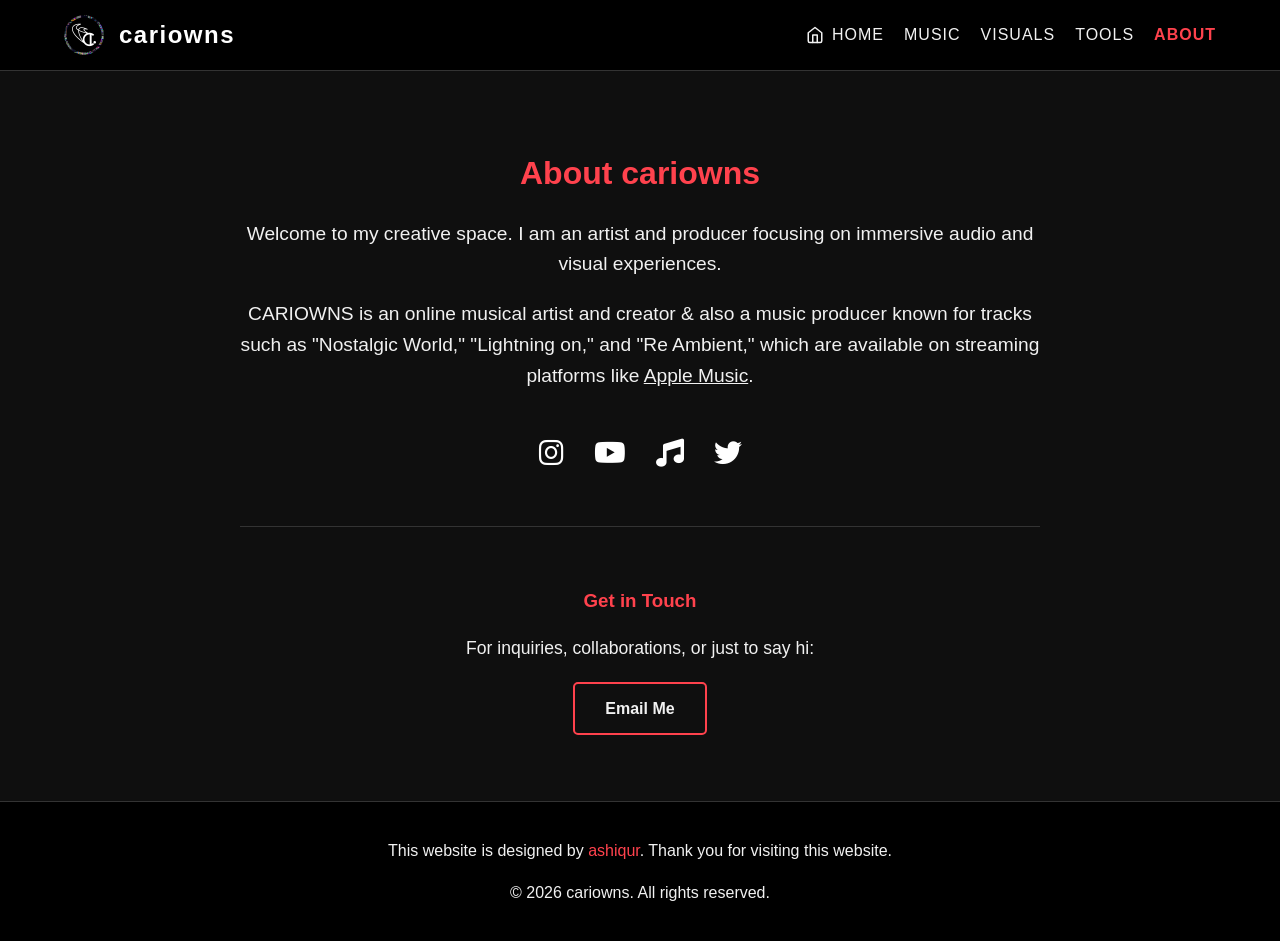
==== ABOUT/index.html @ 5defa125 "Replace logo SVG with new icon in index.html" ====
<!DOCTYPE html>
<html lang="en">
<head>
    <meta charset="UTF-8">
    <meta name="viewport" content="width=device-width, initial-scale=1.0">
    <title>cariowns | About</title>
    <link rel="icon" type="image/jpeg" href="favicon.jpg">
    <link rel="stylesheet" href="../style.css">
    <link rel="icon" type="image/png" href="favicon.png">
    <link rel="stylesheet" href="https://cdnjs.cloudflare.com/ajax/libs/font-awesome/6.0.0/css/all.min.css">
</head>
<body>

    <header>
        <div class="logo">
            <a href="../" style="display: flex; align-items: center; text-decoration: none; gap: 15px;">
                <img src="assets/logo.png" alt="cariowns logo">
                <span style="font-size: 24px; font-weight: bold; letter-spacing: 1.5px; color: #ffffff;">cariowns</span>
            </a>
        </div>
        
        <button class="menu-toggle" aria-label="Toggle menu">&#9776;</button>

        <nav class="nav-links">
            <a href="../">
              <svg width="18" height="18" viewBox="0 0 24 24" fill="none" stroke="currentColor" stroke-width="2" stroke-linecap="round" stroke-linejoin="round"> <path d="M3 9l9-7 9 7v11a2 2 0 0 1-2 2H5a2 2 0 0 1-2-2z"></path> <polyline points="9 22 9 12 15 12 15 22"></polyline> </svg>

                <span class="hide-on-mobile">Home</span>
            </a>
            <a href="../MUSIC/">Music</a>
            <a href="../VISUALS/">Visuals</a>
            <a href="../TOOLS/">Tools</a>
            <a href="./" class="active">About</a> <!-- ACTIVE IS NOW HERE -->
        </nav>
    </header>

   <main>
    <div style="max-width: 800px; margin: 0 auto; text-align: center; color: var(--text-color);">
        <h2 style="font-size: 2rem; margin-bottom: 20px; color: var(--accent-color);">About cariowns</h2>
        
        <!-- Optional: Add a profile picture here later! -->
        <!-- <img src="assets/profile.jpg" style="width: 200px; border-radius: 50%; margin-bottom: 20px;"> -->
        
        <p style="font-size: 1.2rem; line-height: 1.6; margin-bottom: 15px;">
            Welcome to my creative space. I am an artist and producer focusing on immersive audio and visual experiences.
        </p>
        <p style="font-size: 1.2rem; line-height: 1.6;">
            CARIOWNS is an online musical artist and creator & also a music producer known for tracks such as "Nostalgic World," "Lightning on," and "Re Ambient," which are available on streaming platforms like <a href="https://music.apple.com/in/artist/cariowns/1883788852" target="_blank" class="text-link">Apple Music</a>.
        </p>
        <div class="social-icons-container">
            <a href="#" class="social-icon instagram" aria-label="Instagram" title="Instagram">
                <i class="fab fa-instagram"></i>
            </a>
            <a href="#" class="social-icon youtube" aria-label="YouTube" title="YouTube">
                <i class="fab fa-youtube"></i>
            </a>
            <a href="#" class="social-icon music" aria-label="Apple Music" title="Apple Music">
                <i class="fas fa-music"></i>
            </a>
            <a href="#" class="social-icon twitter" aria-label="Twitter" title="Twitter">
                <i class="fab fa-twitter"></i>
            </a>
        </div>
        <!-- Contact Section -->
        <div class="contact-section">
            <h3 style="color: var(--accent-color); margin-bottom: 15px;">Get in Touch</h3>
            <p style="font-size: 1.1rem; margin-bottom: 20px;">For inquiries, collaborations, or just to say hi:</p>
            <a href="mailto:music@cariowns.xyz" class="email-btn">Email Me</a>
        </div>
    </div>
</main>

    <footer>
        <p>This website is designed by <a href="https://instagram.com/ashiqur.sf" target="_blank">ashiqur</a>. Thank you for visiting this website.</p>
        <p>&copy; 2026 cariowns. All rights reserved.</p>
    </footer>

    <script>
        const menuBtn = document.querySelector('.menu-toggle');
        const navLinks = document.querySelector('.nav-links');
        menuBtn.addEventListener('click', () => { navLinks.classList.toggle('active'); });
    </script>
</body>
</html>
---- style.css ----
/* style.css */
:root {
    --bg-color: #0f0f0f;
    --text-color: #f1f1f1;
    --accent-color: #ff424d; /* A vibrant accent for links/buttons */
}

html, body {
    margin: 0;
    padding: 0;
    width: 100%;
    font-family: 'Segoe UI', Tahoma, Geneva, Verdana, sans-serif;
    background-color: var(--bg-color);
    color: var(--text-color);
    line-height: 1.6;
    overflow-x: hidden; /* Prevents horizontal scrolling issues */
    -webkit-tap-highlight-color: transparent;
}

/* Navigation Bar */
header {
    background-color: #000;
    padding: 15px 5%;
    display: flex;
    justify-content: space-between;
    align-items: center;
    border-bottom: 1px solid #333;
    position: relative; /* Required so the mobile menu attaches properly */
}

.logo img {
    height: 40px;
}

/* Desktop Navigation Container */
.nav-links {
    display: flex;
    align-items: center; 
}

/* Desktop Navigation Links */
.nav-links a {
    display: flex; 
    align-items: center;
    gap: 8px;
    color: var(--text-color);
    text-decoration: none;
    margin-left: 20px;
    font-weight: 500;
    text-transform: uppercase; /* THIS MAKES ALL LETTERS CAPITAL */
    letter-spacing: 1px;       /* This adds a tiny bit of space between the letters */
    transition: color 0.3s;
}

.nav-links a:hover {
    color: var(--accent-color);
    font-weight: bold !important;
}
.nav-links a.active {
    color: var(--accent-color) !important;
    font-weight: 700 !important;
}

/* Main Content Area */
main {
    padding: 50px 5%;
    min-height: 70vh;
    text-align: center;
}

.hero-image {
    max-width: 100%;
    height: auto;
    border-radius: 8px;
    margin-bottom: 30px;
}

/* Footer */
footer {
    background-color: #000;
    text-align: center;
    padding: 20px;
    border-top: 1px solid #333;
}

footer a {
    color: var(--accent-color);
    text-decoration: none;
}

/* =========================================
   MOBILE MENU STYLES 
   ========================================= */

/* Hide the hamburger button on desktop screens */
.menu-toggle {
    display: none;
    background: none;
    border: none;
    color: var(--text-color);
    font-size: 28px;
    cursor: pointer;
}

/* When the screen is smaller than 768px (Tablets and Phones) */
@media (max-width: 768px) {
    
    /* Show the hamburger button */
    .menu-toggle {
        display: block;
    }

    /* Redesign the nav into a dropdown menu */
    .nav-links {
        display: none; 
        flex-direction: column; 
        align-items: center; /* <--- THIS IS THE MAGIC LINE FOR MOBILE CENTERING */
        position: absolute; 
        top: 100%; 
        left: 0;
        width: 100%;
        background-color: #000;
        border-bottom: 1px solid #333;
        padding: 20px 0;
        z-index: 100; 
    }

  /* Space out the links and FORCE them to the center on mobile */
    .nav-links a {
        display: flex !important;          /* Keeps icon and text side-by-side */
        align-items: center !important;    /* Forces text to align middle with icon */
        width: 100% !important;
        justify-content: center !important;
        margin: 15px 0 !important;
        padding: 0 !important;
        font-size: 18px;
        text-transform: uppercase !important;
        letter-spacing: 1px !important;
    }

    /* This class is triggered by the JavaScript script */
    .nav-links.active {
        display: flex;
    }
}
/* =========================================
   MUSIC PAGE STYLES 
   ========================================= */
.music-grid {
    display: grid;
    grid-template-columns: repeat(auto-fit, minmax(300px, 1fr));
    gap: 30px;
    margin-top: 40px;
}

.music-card {
    background-color: #1a1a1a;
    padding: 20px;
    border-radius: 12px;
    text-align: left;
    transition: transform 0.3s ease, box-shadow 0.3s ease;
}

.music-card:hover {
    transform: translateY(-5px);
    box-shadow: 0 10px 20px rgba(0,0,0,0.5);
}

.album-art {
    width: 100%;
    height: auto;
    border-radius: 8px;
    margin-bottom: 15px;
    aspect-ratio: 1 / 1;
    object-fit: cover;
}

.music-card h3 {
    margin: 0 0 5px 0;
    color: var(--accent-color);
}

.music-card p {
    margin: 0 0 15px 0;
    font-size: 14px;
    color: #aaa;
}

audio {
    width: 100%;
    outline: none;
}
/* Styling for the clickable track titles */
.music-card h3 a {
    color: inherit; /* Keeps the red color you already set for the h3 */
    text-decoration: none; /* Removes the default blue underline */
    transition: opacity 0.3s ease; /* Smooth transition for the hover effect */
}

/* Adds a nice effect when they hover over the title */
.music-card h3 a:hover {
    opacity: 0.7; /* Makes it slightly transparent to show it's clickable */
    text-decoration: underline; /* Optional: adds a neat underline on hover */
}
/* Smooth transition for the image */
.music-card a .album-art {
    transition: transform 0.3s ease, filter 0.3s ease;
}

/* Zooms in slightly and brightens when hovered */
.music-card a:hover .album-art {
    transform: scale(1.05); /* Makes the image 5% bigger */
    filter: brightness(1.1); /* Makes it slightly brighter */
}

/* =========================================
   VISUALS PAGE STYLES 
   ========================================= */
/* --- THE GALLERY GRID CONTAINER --- */
.gallery-grid {
    display: grid;
    /* MAGIC MATH: This automatically creates columns that are at least 300px wide. 
       If the screen is huge, it makes 3 or 4 columns. 
       If it's a tiny phone, it forces them into 1 column! */
    grid-template-columns: repeat(auto-fit, minmax(250px, 1fr));
    gap: 20px; /* Space between the art pieces */
    gap: 20px;
    margin-top: 40 px;
}

/* --- THE GALLERY IMAGES --- */
.gallery-item {
    position: relative;
    overflow: hidden;
    border-radius: 12px;
    aspect-ratio:1/1;
}

.gallery-item img {
    width: 100%;
    height: 100%;
    object-fit: cover;
    transition: transform 0.5s ease; /* Optional: sets up a hover effect */
}

/* Optional: Make the art pop up slightly when you hover over it! */
.gallery-item:hover img {
    transform: scale(1.1);
}

/* The dark bar that slides up with the title */
.gallery-overlay {
    position: absolute;
    bottom: 0;
    left: 0;
    width: 100%;
    background: rgba(0, 0, 0, 0.8);
    color: #fff;
    padding: 15px;
    text-align: center;
    font-weight: bold;
    transform: translateY(100%); /* Hides it below the image */
    transition: transform 0.3s ease;
    box-sizing: border-box;
}

/* Slides the dark bar up when you hover */
.gallery-item:hover .gallery-overlay {
    transform: translateY(0);
}
/* Styling for text links inside paragraphs */
.text-link {
    color: var(--text-color); /* Keeps it white to match the paragraph */
    text-decoration: underline; /* Adds the underline */
}

.text-link:hover {
    font-weight: bold; /* Makes it bold on hover */
    color: var(--accent-color); /* Optional: turns it red on hover for extra flair! Remove this line if you want it to stay white */
}
/* About Page Contact Section */
.contact-section {
    margin-top: 50px;
    padding-top: 40px;
    border-top: 1px solid #333; /* Adds a subtle dark grey line above the section */
}

.email-btn {
    display: inline-block;
    padding: 12px 30px;
    border: 2px solid var(--accent-color);
    color: var(--text-color);
    text-decoration: none;
    font-weight: bold;
    border-radius: 5px; /* Slightly rounded corners */
    transition: all 0.3s ease;
}

/* Fills the button with your red accent color when hovered */
.email-btn:hover {
    background-color: var(--accent-color);
    color: #ffffff; /* Ensures the text stays white */
}
/* --- HOME PAGE BUTTONS --- */
.home-buttons {
    display: flex;
    justify-content: center; /* Centers the buttons */
    gap: 20px; /* Space between the two buttons */
    margin-top: 30px; /* Space between the GIF and the buttons */
}

/* Base style for both buttons */
.home-buttons .btn {
    padding: 12px 35px;
    font-weight: bold;
    text-transform: uppercase;
    letter-spacing: 1px;
    text-decoration: none;
    border-radius: 5px;
    transition: all 0.3s ease;
}

/* Green Linktree Button */
.linktree-btn {
    background-color: #39E09B; /* A nice Linktree-style vibrant green */
    color: #000000; /* Dark text reads best on the green */
    border: 2px solid #39E09B;
}

.linktree-btn:hover {
    background-color: transparent;
    color: #39E09B; /* Turns text green when hovered */
}

/* About Button (Matches your red accent!) */
.about-btn {
    background-color: transparent;
    color: var(--text-color);
    border: 2px solid var(--accent-color);
}

.about-btn:hover {
    background-color: var(--accent-color);
    color: #ffffff; /* Fills with red when hovered */
}
/* --- GAMES CONTAINER & WRAPPER --- */
.games-container {
    margin-top: 60px;
    padding-top: 40px;
    border-top: 1px solid #333;
}

.games-main-title {
    text-align: center;
    color: var(--text-color);
    margin-bottom: 40px; 
}

.all-games-wrapper {
    display: flex;
    flex-wrap: wrap; 
    justify-content: center;
    gap: 50px;
}

.game-box {
    display: flex;
    flex-direction: column;
    align-items: center;
    width: 100%;
    max-width: 300px; /* Keeps the games neat and compact */
}

/* --- FIGHTER GAME STYLES --- */
.health-bars {
    width: 100%;
    display: flex;
    flex-direction: column;
    gap: 15px;
    margin-bottom: 20px;
}

.hp-box {
    display: flex;
    flex-direction: column;
    align-items: flex-start;
    width: 100%;
    font-weight: bold;
}

.hp-bar-bg {
    width: 100%;
    height: 20px;
    background-color: #1a1a1a;
    border-radius: 10px;
    overflow: hidden;
    border: 1px solid #333;
    margin-top: 5px;
}

.hp-fill {
    height: 100%;
    width: 100%;
    transition: width 0.3s ease, background-color 0.3s ease;
}

.player-hp { background-color: var(--accent-color); }
.boss-hp { background-color: #39E09B; }

.fighter-controls {
    display: flex;
    gap: 10px;
    justify-content: center;
    width: 100%;
}

.action-btn {
    padding: 10px 20px;
    background-color: #1a1a1a;
    border: 2px solid #555;
    color: var(--text-color);
    cursor: pointer;
}

.action-btn:hover {
    background-color: #333;
}

#btn-attack:hover { border-color: var(--accent-color); color: var(--accent-color); }
#btn-heal:hover { border-color: #39E09B; color: #39E09B; }
/* --- TIC-TAC-TOE STYLES --- */
.tic-tac-toe-board {
    display: grid;
    grid-template-columns: repeat(3, 80px);
    gap: 5px;
    margin-bottom: 20px;
}

.cell {
    width: 80px;
    height: 80px;
    background-color: #1a1a1a;
    border-radius: 8px;
    display: flex;
    justify-content: center;
    align-items: center;
    font-size: 3rem;
    font-weight: bold;
    cursor: pointer;
    transition: background-color 0.3s ease;
}

.cell:hover {
    background-color: #2a2a2a;
}

.cell.x { color: var(--accent-color); }
.cell.o { color: #39E09B; }

/* Styling for the Tic-Tac-Toe Reset Button */
#reset-game {
    background-color: transparent;
    color: var(--text-color);
    border: 2px solid #555;
    padding: 10px 20px;
    cursor: pointer;
    border-radius: 5px;
    font-weight: bold;
    text-transform: uppercase;
    transition: all 0.3s ease;
}

#reset-game:hover {
    background-color: #555;
    color: #ffffff;
}
/* --- BATTLE SCREEN FOR BOTH GAMES --- */
.battle-screen {
    width: 100%;
    height: 90px; /* INCREASED vertical size! */
    background-color: #0a0a0a; 
    border: 2px solid #333; 
    border-radius: 5px;
    display: flex;
    justify-content: center;
    align-items: center;
    margin-bottom: 10px; /* Adjusted so dropdown fits nicely */
    padding: 10px;
    text-align: center;
    box-sizing: border-box; /* Locks the height perfectly static */
}

#fighter-status {
    margin: 0;
    font-family: monospace; /* Gives it a cool retro gaming text vibe! */
    font-size: 1.1rem;
    font-weight: bold;
}
/* Styling for the Boss Fight Play Again Button */
#reset-fighter {
    background-color: transparent;
    color: var(--text-color);
    border: 2px solid #555;
    padding: 10px 20px;
    cursor: pointer;
    border-radius: 5px;
    font-weight: bold;
    text-transform: uppercase;
    transition: all 0.3s ease;
    margin-top: 10px;
}

#reset-fighter:hover {
    background-color: #555;
    color: #ffffff;
}
/* Makes the oldest Tic-Tac-Toe piece fade out so you know it's going to disappear */
.cell.fading {
    opacity: 0.3;
    transform: scale(0.85); /* Shrinks it slightly */
    transition: all 0.3s ease;
}
/* --- TURN SELECTOR DROPDOWN --- */
.turn-dropdown {
    background-color: #1a1a1a;
    color: #ffffff;
    border: 2px solid #555;
    padding: 5px 10px;
    border-radius: 5px;
    cursor: pointer;
    font-weight: bold;
    transition: border-color 0.3s ease;
}

.turn-dropdown:hover, .turn-dropdown:focus {
    border-color: var(--accent-color);
    outline: none;
}
/* --- NEW BULLET ANIMATION SCREEN --- */
.bullet-screen {
    width: 100%;
    /* ⬇️ THIS HEIGHT PUSHES THE HEALTH BARS DOWN! Adjust this number if it doesn't align perfectly ⬇️ */
    height: 185px; 
    background-color: #050505; /* Extra dark background for the "firing range" */
    border: 2px solid #333;
    border-radius: 5px;
    margin-bottom: 20px;
    position: relative;
    overflow: hidden; /* Hides the bullets when they hit the edges */
    box-sizing: border-box;
}

/* Base style for all bullets */
.pixel-bullet {
    position: absolute;
    width: 20px;
    height: 4px;
    border-radius: 2px;
    opacity: 0; /* Hidden until animated */
}

/* Player Bullet (Hidden by default, waiting to be fired) */
.player-bullet {
    background-color: #ff4c4c;
    box-shadow: 0 0 8px #ff4c4c;
    top: 40%;
    /* Notice we removed the infinite animation here! */
}

/* Boss Bullet 1 (Hidden by default) */
.boss-bullet {
    background-color: #39E09B;
    box-shadow: 0 0 8px #39E09B;
    top: 20%;
}

/* Boss Bullet 2 (Hidden by default) */
.boss-bullet-2 {
    background-color: #39E09B;
    box-shadow: 0 0 8px #39E09B;
    top: 70%;
}

/* --- THE NEW TRIGGER CLASSES --- */
/* JavaScript will add these classes ONLY when an attack happens */
.player-bullet.firing {
    animation: shootRight 0.4s linear; /* Much faster bullet! */
}

.boss-bullet.firing {
    animation: shootLeft 0.4s linear;
}

.boss-bullet-2.firing {
    animation: shootLeft 0.4s linear;
    animation-delay: 0.1s; /* Slight delay so it looks like a double-shot */
}

/* Animation Keyframes: Left to Right */
@keyframes shootRight {
    0% { left: -20px; opacity: 1; }
    90% { opacity: 1; }
    100% { left: 100%; opacity: 0; }
}

/* Animation Keyframes: Right to Left */
@keyframes shootLeft {
    0% { right: -20px; opacity: 1; }
    90% { opacity: 1; }
    100% { right: 100%; opacity: 0; }
}
/* --- DIVIDER LINE --- */
.section-divider {
    border: 0;
    height: 2px;
    background-color: #333;
    margin: 40px auto;
    width: 80%; /* Keeps it centered nicely */
}

/* --- PIANO CONTAINER --- */
.piano-container {
    width: 100%;
    max-width: 600px;
    margin: 0 auto;
    text-align: center;
    background-color: #111;
    padding: 30px;
    margin-bottom: 50px;
}

/* --- PIANO KEYS --- */
.piano {
    display: inline-flex; /* Shrinks the box to perfectly hug the keys */
    max-width: 100%; /* Stops the box from growing wider than the screen */
    overflow-x: auto; /* Allows smooth left/right swiping on mobile! */
    margin: 0 auto; /* Keeps it dead-center on desktop, even zoomed in */
    padding-bottom: 15px; /* Room for the mobile scrollbar */
}

.key {
    border: 1px solid #000;
    border-radius: 0 0 5px 5px;
    cursor: pointer;
    display: flex;
    align-items: flex-end;
    justify-content: center;
    padding-bottom: 15px;
    font-weight: bold;
    font-family: monospace;
    font-size: 1.2rem;
    user-select: none; /* Prevents text highlighting when clicking fast */
    transition: background-color 0.1s ease;
}

/* White Keys */
.key.white {
    min-width: 60px !important; /* MAGIC FIX: Absolutely forbids squishing */
    width: 60px !important;
    flex-shrink: 0 !important;
    height: 200px;
    background-color: #ffffff;
    color: #555;
    z-index: 1;
}

.key.white:active, .key.white.active {
    background-color: #d4d4d4;
}

/* Black Keys */
.key.black {
    min-width: 40px !important; /* MAGIC FIX: Absolutely forbids squishing */
    width: 40px !important;
    flex-shrink: 0 !important;
    height: 120px;
    background-color: #1a1a1a;
    color: #888;
    z-index: 2;
    margin-left: -20px !important; /* Locks them exactly between the white keys */
    margin-right: -20px !important;
    border: 1px solid #000;
}

.key.black:active, .key.black.active {
    background-color: #333;
}
/* --- 1. PITCH CONTAINER (Forces 1 Line) --- */
.pitch-box {
    display: flex;
    justify-content: center;
    align-items: center;
    flex-wrap: nowrap; /* FORCES them to stay on one single horizontal line */
    gap: 8px; /* Space between buttons */
    margin-bottom: 20px;
    width: 100%;
}

/* --- 2. PITCH DISPLAY (Stops buttons from moving!) --- */
#pitch-display {
    display: inline-block;
    width: 120px; 
    text-align: center;
    color: #fff;
    font-family: 'Segoe UI', Roboto, Helvetica, Arial, sans-serif;
    -webkit-font-smoothing: antialiased;
    -moz-osx-font-smoothing: grayscale;
    font-weight: bold;
    font-size: 0.9rem;
    flex-shrink: 0; 
}

/* --- 3. PITCH BUTTONS --- */
#pitch-down, #pitch-up {
    background-color: #111;
    color: #ffffff;
    border: 2px solid #444;
    border-radius: 0px;
    font-family: 'Segoe UI', Roboto, Helvetica, Arial, sans-serif;
    -webkit-font-smoothing: antialiased;
    -moz-osx-font-smoothing: grayscale;
    font-size: 0.8rem; 
    padding: 8px 12px;
    cursor: pointer;
    white-space: nowrap; 
    transition: background-color 0.1s ease;
}

#pitch-down:hover, #pitch-up:hover {
    background-color: #222;
    border-color: #666;
}

#pitch-down:active, #pitch-up:active {
    background-color: #000;
    border-color: #333;
}
/* --- MOBILE RESPONSIVE PIANO FIX --- */
@media (max-width: 500px) {
    .piano-container {
        padding: 20px 5px; /* Reduces the bulky padding on phone screens */
    }
    
    .key.white {
        width: 12.5%; /* 100% divided by 8 keys = perfect fit! */
        font-size: 0.9rem; /* Slightly smaller text for keys */
    }
    
    .key.black {
        width: 8%; /* Shrink black keys proportionally */
        margin-left: -4%; /* Adjust negative margin to keep them centered */
        margin-right: -4%;
    }
}
/* --- GALLERY DATE STYLING --- */
.upload-date {
    font-family: monospace;
    font-size: 0.7rem;
    color: #00a8ff; /* Using a blue tint to match your glitch theme */
    margin-top: 8px;
    text-shadow: 1px 1px 0px #ff0000; /* Subtle glitch shadow */
    
    /* Hidden state */
    opacity: 0;
    transform: translateY(5px);
    transition: all 0.3s ease-in-out;
}

/* --- SHOW DATE ON HOVER --- */
.gallery-item:hover .upload-date {
    opacity: 1;
    transform: translateY(0);
}
/* --- HIDE HOME TEXT ON MOBILE --- */
@media (max-width: 768px) {
    .hide-on-mobile {
        display: none !important; 
    }
    
    /* Make the home icon slightly bigger to fill the space */
    .nav-links a svg {
        width: 24px !important;
        height: 24px !important;
        margin: 0; 
    }
}
/* =========================================
  NEWWWWWWWWWWWWWWWWWWWWWXXXXXXXXXXX
   ========================================= */

/* Container for the buttons */
.tool-tabs {
    display: flex;
    justify-content: center;
    gap: 20px;
    margin-top: 40px;
}

/* How the buttons look normally */
.tab-btn {
    background-color: transparent;
    color: #ffffff;
    border: 2px solid #333; 
    padding: 10px 40px;
    font-size: 16px;
    font-family: inherit;
    cursor: pointer;
    border-radius: 30px; 
    transition: all 0.3s ease;
}

/* The Hover Effect */
.tab-btn:hover {
    border-color: #ff424d;
    color: #ff424d;
}

/* The Active Button (The screen you are currently on) */
.tab-btn.active {
    background-color: #ff424d;
    border-color: #ff424d;
    color: #ffffff;
}

/* A smooth fade-in animation for the screens */
.tool-section {
    animation: fadeIn 0.4s ease-in-out;
}

@keyframes fadeIn {
    from { opacity: 0; transform: translateY(10px); }
    to { opacity: 1; transform: translateY(0); }
}
/* --- Audio Converter UI --- */
.upload-area {
    border: 2px dashed #444;
    border-radius: 15px;
    padding: 60px 20px;
    text-align: center;
    background-color: #1a1a1a;
    cursor: pointer;
    transition: all 0.3s ease;
    margin-bottom: 30px;
}
.upload-area:hover {
    border-color: #ff424d;
    background-color: #222;
}
.upload-area h3 { margin-top: 15px; font-size: 18px; }
.upload-area p { color: #888; margin-top: 5px; }

.audio-settings-group {
    background-color: #1a1a1a;
    border-radius: 10px;
    padding: 20px;
    margin-bottom: 20px;
}
.format-badge {
    display: block;
    font-size: 12px;
    font-weight: bold;
    margin-bottom: 10px;
    color: #ff424d;
}
.format-grid {
    display: grid;
    grid-template-columns: repeat(auto-fit, minmax(80px, 1fr));
    gap: 10px;
}
.audio-btn {
    background-color: #2a2a2a;
    color: #fff;
    border: none;
    padding: 12px;
    border-radius: 8px;
    cursor: pointer;
    font-family: inherit;
    font-weight: 500;
    transition: all 0.2s ease;
}
.audio-btn:hover { background-color: #3a3a3a; }
.audio-btn.active {
    background-color: #ff424d;
    color: white;
}

.advanced-toggle {
    display: flex;              
    justify-content: center;    
    align-items: center;        
    gap: 6px;                   
    color: #aaa;
    cursor: pointer;
    margin: 20px 0;
    font-size: 14px;
    transition: color 0.3s;
    user-select: none;          
    -webkit-user-select: none;  
}

.advanced-toggle:hover { 
    color: #fff; 
}

/* --- Coded CSS Triangle --- */
.arrow-icon {
    display: inline-block;
    width: 0; 
    height: 0; 
    /* These borders draw the actual triangle */
    border-left: 5px solid transparent;
    border-right: 5px solid transparent;
    border-top: 6px solid currentColor; 
    
    transition: transform 0.3s ease; /* Smooth flip animation */
    margin-top: 2px; /* Tiny optical adjustment for perfect center */
}

/* This class flips the triangle upside down */
.arrow-icon.open {
    transform: rotate(180deg); 
}
.advanced-panel {
    display: none; /* Hidden by default */
    background-color: #1a1a1a;
    border-radius: 10px;
    padding: 20px;
    margin-bottom: 30px;
}
.adv-section { margin-bottom: 25px; }

/* Custom Slider */
.audio-slider {
    width: 100%;
    accent-color: #ff424d; /* Makes the slider red to match theme */
    cursor: pointer;
}

.convert-btn {
    width: 100%;
    background-color: #ff424d;
    color: white;
    font-size: 18px;
    font-weight: bold;
    border: none;
    padding: 18px;
    border-radius: 10px;
    cursor: pointer;
    transition: all 0.3s ease;
}
.convert-btn:hover {
    background-color: #ff2a38;
    transform: translateY(-2px);
}
/* --- UI State Machine --- */
.ui-state {
    display: none; /* Hide all states by default */
}
.ui-state.active-state {
    display: block; /* Only show the active one */
    animation: fadeIn 0.3s ease;
}

/* Progress Bars & Boxes */
.progress-box, .waveform-box, .success-box {
    background-color: #1a1a1a;
    border: 1px solid #333;
    border-radius: 10px;
    padding: 40px 20px;
    text-align: center;
}
.waveform-box, .success-box { padding: 20px; text-align: left; }

.progress-bar-bg {
    width: 80%;
    max-width: 400px;
    height: 8px;
    background-color: #333;
    border-radius: 4px;
    margin: 0 auto;
    overflow: hidden;
}
.progress-bar-fill {
    height: 100%;
    width: 0%;
    background-color: #ff424d;
    border-radius: 4px;
    transition: width 0.1s linear;
}

/* Waveform Play Button */
/* Waveform Play Button */
.play-btn {
    background-color: transparent; /* Removes the solid red circle */
    color: #ff424d; /* Makes the play icon itself red */
    border: none;
    font-size: 28px; /* Makes the icon larger since the circle is gone */
    cursor: pointer;
    padding: 5px;
    display: inline-flex;
    align-items: center;
    justify-content: center;
    transition: transform 0.2s ease, color 0.2s ease;
}

.play-btn:hover { 
    background-color: transparent;
    color: #fff; /* Turns the icon white when hovered */
    transform: scale(1.15); /* Adds a subtle "pop" animation on hover */
}

/* Success Checkmark */
.success-icon {
    width: 50px;
    height: 50px;
    background-color: rgba(255, 66, 77, 0.1);
    color: #ff424d;
    border: 2px solid #ff424d;
    border-radius: 50%;
    display: flex;
    align-items: center;
    justify-content: center;
    font-size: 24px;
    margin: 0 auto 10px auto;
}
/* Container for the icons */
.social-icons-container {
  display: flex;
  justify-content: center;
  align-items: center;
  gap: 30px;         
  margin-top: 40px;  
  margin-bottom: 40px; 
}

/* Base styling for the icons */
.social-icon {
  color: #ffffff;    
  font-size: 28px;   
  text-decoration: none;
  display: inline-block;
  transition: transform 0.3s cubic-bezier(0.175, 0.885, 0.32, 1.275), 
              text-shadow 0.3s ease, 
              color 0.3s ease;
}

/* Hover effect */
.social-icon:hover {
  transform: translateY(-6px) scale(1.15);
}

.social-icon.instagram:hover {
  color: #E1306C;
  text-shadow: 0 4px 12px rgba(225, 48, 108, 0.5);
}

.social-icon.youtube:hover {
  color: #FF0000;
  text-shadow: 0 4px 12px rgba(255, 0, 0, 0.5);
}

.social-icon.music:hover {
  color: #ff3b3b; 
  text-shadow: 0 4px 12px rgba(255, 59, 59, 0.5);
}

.social-icon.twitter:hover {
  color: #1DA1F2;
  text-shadow: 0 4px 12px rgba(29, 161, 242, 0.5);
}
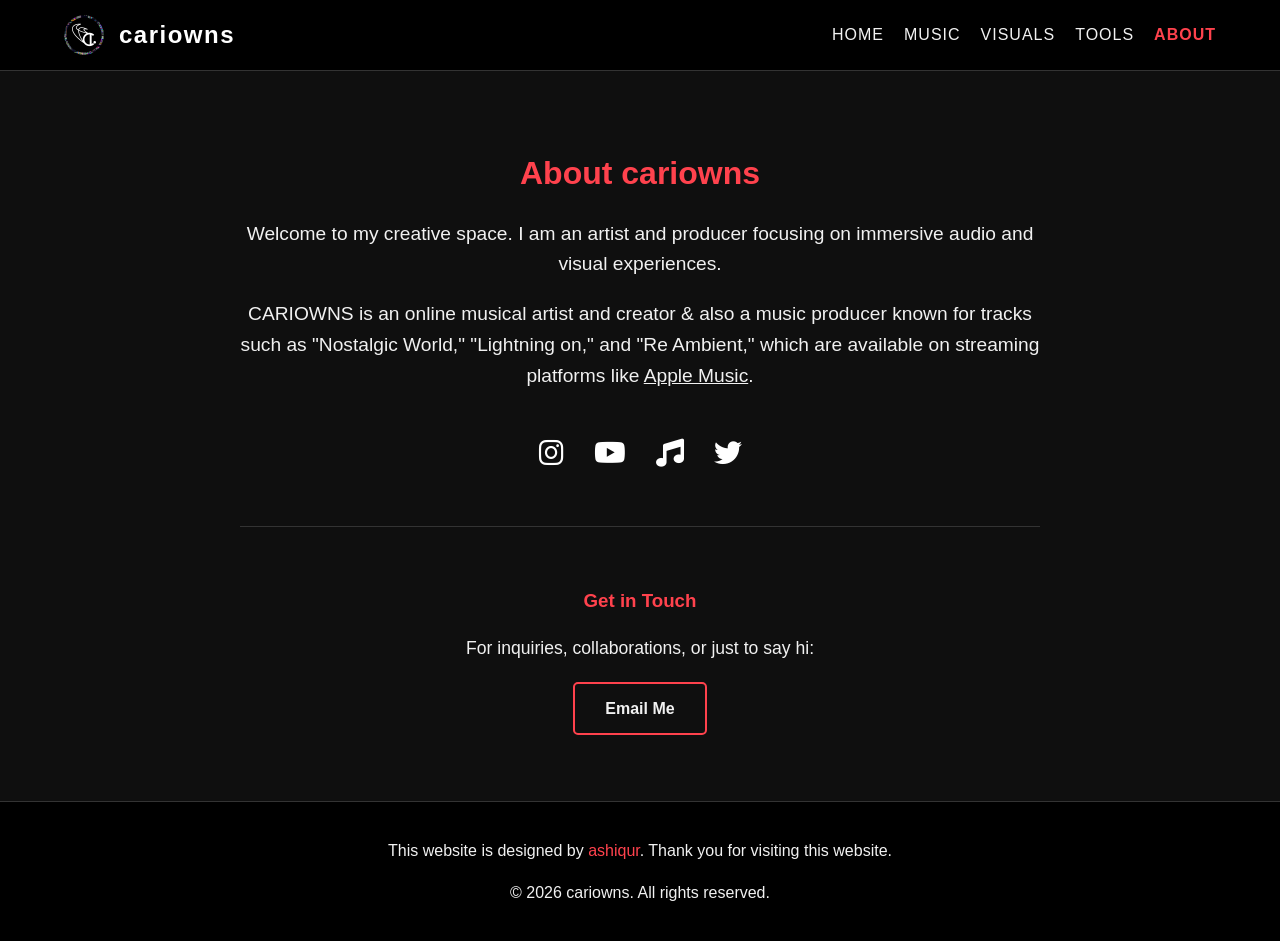
==== commit 9562a77c: "Add SVG logo to navigation menu" ====
--- a/ABOUT/index.html
+++ b/ABOUT/index.html
@@ -23,7 +23,10 @@
 
         <nav class="nav-links">
             <a href="../">
-              <svg width="18" height="18" viewBox="0 0 24 24" fill="none" stroke="currentColor" stroke-width="2" stroke-linecap="round" stroke-linejoin="round"> <path d="M3 9l9-7 9 7v11a2 2 0 0 1-2 2H5a2 2 0 0 1-2-2z"></path> <polyline points="9 22 9 12 15 12 15 22"></polyline> </svg>
+<svg viewBox="0 0 2160 2160" xmlns="http://www.w3.org/2000/svg">
+  <!-- The white logo path is preserved. The black background rectangle has been removed to ensure transparency. -->
+  <path fill="white" fill-rule="evenodd" d=" M1651 1404 L1634 1408 L1625 1413 L1616 1419 L1604 1430 L1600 1436 L1594 1448 L1592 1454 L1591 1458 L1590 1464 L1590 1480 L1591 1487 L1592 1491 L1593 1492 L1594 1497 L1600 1509 L1605 1515 L1615 1526 L1619 1529 L1624 1532 L1635 1537 L1645 1540 L1652 1541 L1665 1541 L1676 1539 L1685 1536 L1693 1531 L1704 1524 L1714 1513 L1721 1501 L1724 1493 L1726 1485 L1727 1479 L1727 1466 L1726 1459 L1724 1452 L1724 1452 L1723 1449 L1722 1446 L1718 1438 L1711 1428 L1703 1420 L1695 1414 L1683 1408 L1673 1405 L1666 1404 Z M819 472 L801 473 L773 479 L747 488 L724 502 L705 519 L690 541 L680 567 L675 596 L675 628 L680 658 L690 684 L706 706 L727 724 L754 737 L785 745 L819 749 L857 749 L894 745 L929 736 L961 723 L988 707 L1009 689 L1023 671 L1031 651 L1033 630 L1030 608 L1021 586 L1007 566 L987 547 L961 530 L931 517 L897 508 L860 503 L819 501 Z M1013 746 L1009 746 L1005 748 L994 756 L987 763 L979 772 L972 783 L965 798 L960 816 L957 836 L956 857 L957 880 L961 902 L968 923 L977 942 L989 958 L1003 971 L1019 981 L1036 987 L1055 990 L1073 989 L1091 984 L1107 975 L1120 962 L1131 947 L1138 930 L1142 910 L1143 889 L1141 868 L1136 847 L1128 828 L1117 811 L1103 797 L1088 787 L1071 780 L1053 777 L1033 777 L1013 781 Z M1241 1236 L1231 1245 L1219 1259 L1207 1278 L1194 1301 L1182 1331 L1170 1368 L1161 1412 L1154 1461 L1151 1515 L1151 1572 L1156 1630 L1166 1686 L1180 1738 L1201 1783 L1227 1818 L1258 1842 L1294 1853 L1332 1850 L1371 1831 L1409 1799 L1443 1754 L1472 1699 L1494 1636 L1507 1569 L1511 1500 L1506 1433 L1492 1373 L1470 1321 L1441 1281 L1408 1254 L1371 1242 L1335 1245 L1302 1261 L1275 1289 L1256 1328 L1247 1373 L1247 1421 L1255 1466 L1272 1504 L1297 1530 L1331 1541 L1370 1535 L1409 1513 L1444 1475 L1470 1422 L1484 1361 L1484 1303 L1470 1257 L1444 1228 L1409 1217 L1370 1223 L1331 1246 L1303 1282 L1285 1331 L1278 1387 L1283 1445 L1300 1500 L1329 1546 L1369 1577 L1415 1591 L1464 1585 L1510 1558 L1549 1513 L1577 1453 L1591 1383 L1589 1309 L1571 1239 L1539 1178 L1496 1132 L1445 1104 L1391 1097 L1337 1113 L1290 1152 L1257 1212 Z M786 786 L781 786 L769 787 L754 790 L736 795 L716 804 L693 816 L666 832 L637 853 L605 879 L570 910 L535 946 L500 986 L465 1032 L433 1082 L403 1136 L377 1195 L356 1256 L340 1321 L330 1387 L328 1455 L334 1521 L347 1586 L369 1646 L398 1700 L435 1746 L480 1782 L530 1807 L585 1819 L642 1819 L699 1805 L755 1779 L808 1742 L855 1696 L896 1642 L930 1582 L955 1518 L972 1453 L981 1388 L982 1326 L976 1269 L964 1220 L948 1179 L929 1150 L907 1131 L886 1121 L864 1119 L846 1125 L833 1137 L824 1155 L822 1177 L826 1202 L836 1227 L852 1250 L874 1269 L900 1283 L928 1290 L956 1289 L982 1280 L1005 1264 L1021 1241 L1031 1213 L1033 1181 L1027 1147 L1013 1112 L991 1079 L961 1050 L924 1025 L882 1006 L835 992 L785 986 L734 986 L683 993 L633 1007 L586 1028 L541 1056 L500 1090 L463 1131 L432 1177 L405 1229 L385 1285 L372 1345 L366 1407 L367 1469 L376 1531 L393 1591 L418 1646 L450 1696 L488 1739 L533 1773 L584 1797 L638 1810 L694 1810 L750 1799 L805 1776 L857 1743 L905 1698 L946 1644 L980 1581 L1005 1513 L1021 1441 L1027 1369 L1024 1299 L1011 1235 L989 1180 L960 1135 L924 1102 L883 1082 L838 1075 L791 1081 L745 1099 L703 1129 L666 1171 L636 1225 L614 1289 L600 1362 L596 1442 L601 1528 L617 1618 L643 1711 L679 1804 L724 1895 L778 1980 L840 2058 L910 2125 L985 2179 L1066 2217 L1151 2237 L1237 2239 L1323 2221 L1406 2184 L1484 2129 L1554 2056 L1613 1968 L1660 1867 L1694 1756 L1712 1639 L1714 1519 L1699 1404 L1667 1299 L1619 1209 L1558 1137 L1485 1085 L1402 1054 L1312 1047 L1219 1063 L1126 1104 L1036 1169 L954 1256 L883 1366 L824 1495 L780 1640 L751 1796 L739 1960 L743 2127 L764 2294 Z M1651 1404 L1650 1405 L1644 1405 L1643 1406 L1640 1406 L1639 1407 L1634 1408 L1629 1411 L1627 1411 L1625 1413 L1622 1414 L1616 1419 L1615 1419 L1604 1430 L1604 1431 L1600 1436 L1594 1448 L1594 1450 L1592 1454 L1592 1457 L1591 1458 L1591 1463 L1590 1464 L1590 1480 L1591 1481 L1591 1487 L1592 1488 L1592 1491 L1593 1492 L1594 1497 L1600 1509 L1605 1515 L1605 1516 L1615 1526 L1616 1526 L1619 1529 L1622 1530 L1624 1532 L1631 1535 L1632 1536 L1635 1537 L1638 1538 L1641 1539 L1645 1540 L1652 1541 L1665 1541 L1671 1540 L1676 1539 L1679 1538 L1682 1537 L1685 1536 L1691 1533 L1693 1531 L1696 1530 L1699 1528 L1704 1524 L1711 1517 L1714 1513 L1716 1510 L1718 1507 L1721 1501 L1721 1499 L1723 1496 L1724 1493 L1725 1489 L1726 1485 L1727 1479 L1727 1466 L1726 1459 L1725 1455 L1724 1452 L1723 1449 L1722 1446 L1718 1438 L1716 1435 L1714 1432 L1711 1428 L1703 1420 L1698 1416 L1695 1414 L1683 1408 L1680 1407 L1676 1406 L1673 1405 L1666 1404 Z" />
+</svg>
 
                 <span class="hide-on-mobile">Home</span>
             </a>
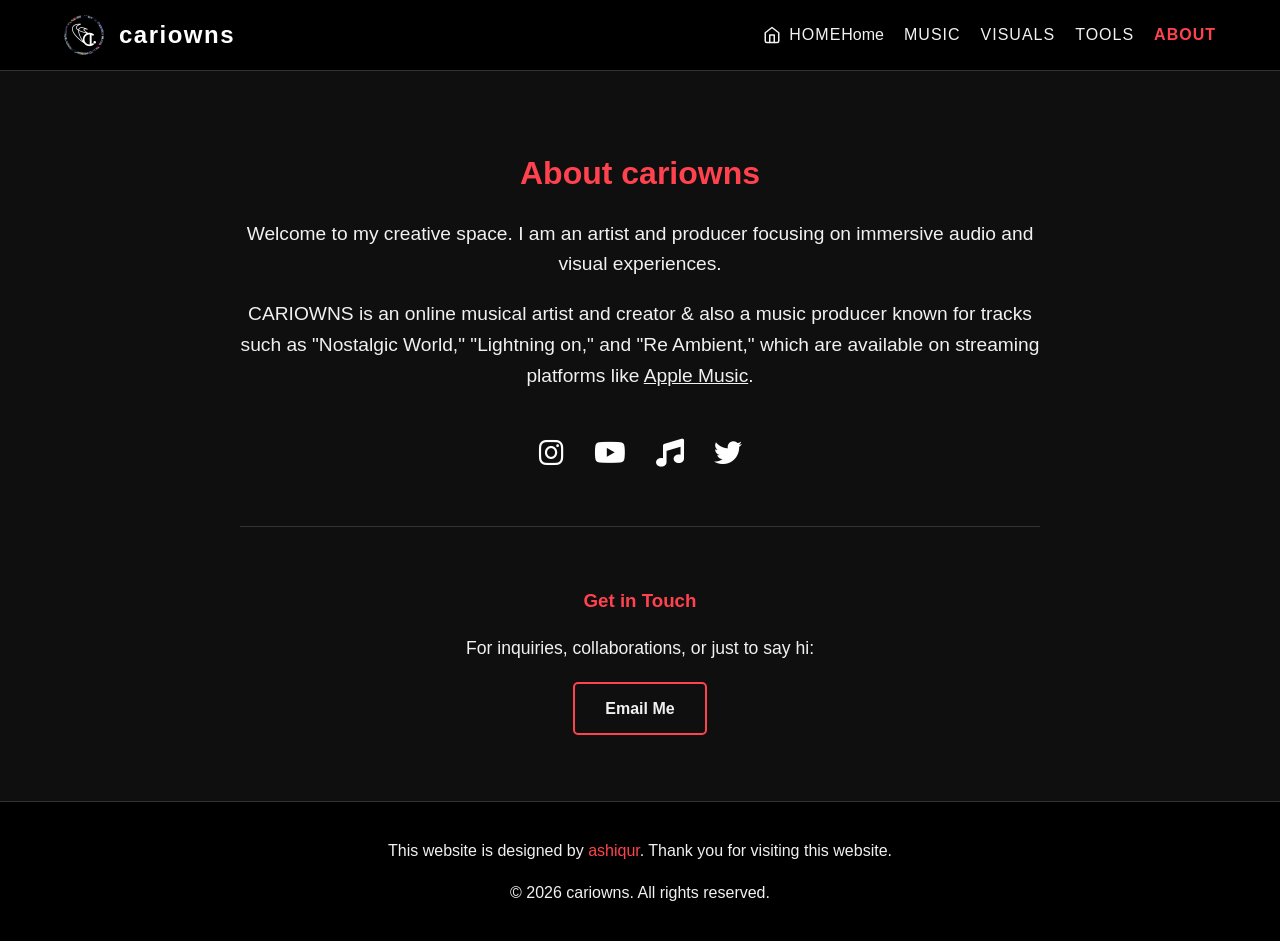
==== commit 016e40da: "Modify navigation links and add home icon Updated navigation links and added new SVG icon for home." ====
--- a/ABOUT/index.html
+++ b/ABOUT/index.html
@@ -23,10 +23,13 @@
 
         <nav class="nav-links">
             <a href="../">
-<svg viewBox="0 0 2160 2160" xmlns="http://www.w3.org/2000/svg">
-  <!-- The white logo path is preserved. The black background rectangle has been removed to ensure transparency. -->
-  <path fill="white" fill-rule="evenodd" d=" M1651 1404 L1634 1408 L1625 1413 L1616 1419 L1604 1430 L1600 1436 L1594 1448 L1592 1454 L1591 1458 L1590 1464 L1590 1480 L1591 1487 L1592 1491 L1593 1492 L1594 1497 L1600 1509 L1605 1515 L1615 1526 L1619 1529 L1624 1532 L1635 1537 L1645 1540 L1652 1541 L1665 1541 L1676 1539 L1685 1536 L1693 1531 L1704 1524 L1714 1513 L1721 1501 L1724 1493 L1726 1485 L1727 1479 L1727 1466 L1726 1459 L1724 1452 L1724 1452 L1723 1449 L1722 1446 L1718 1438 L1711 1428 L1703 1420 L1695 1414 L1683 1408 L1673 1405 L1666 1404 Z M819 472 L801 473 L773 479 L747 488 L724 502 L705 519 L690 541 L680 567 L675 596 L675 628 L680 658 L690 684 L706 706 L727 724 L754 737 L785 745 L819 749 L857 749 L894 745 L929 736 L961 723 L988 707 L1009 689 L1023 671 L1031 651 L1033 630 L1030 608 L1021 586 L1007 566 L987 547 L961 530 L931 517 L897 508 L860 503 L819 501 Z M1013 746 L1009 746 L1005 748 L994 756 L987 763 L979 772 L972 783 L965 798 L960 816 L957 836 L956 857 L957 880 L961 902 L968 923 L977 942 L989 958 L1003 971 L1019 981 L1036 987 L1055 990 L1073 989 L1091 984 L1107 975 L1120 962 L1131 947 L1138 930 L1142 910 L1143 889 L1141 868 L1136 847 L1128 828 L1117 811 L1103 797 L1088 787 L1071 780 L1053 777 L1033 777 L1013 781 Z M1241 1236 L1231 1245 L1219 1259 L1207 1278 L1194 1301 L1182 1331 L1170 1368 L1161 1412 L1154 1461 L1151 1515 L1151 1572 L1156 1630 L1166 1686 L1180 1738 L1201 1783 L1227 1818 L1258 1842 L1294 1853 L1332 1850 L1371 1831 L1409 1799 L1443 1754 L1472 1699 L1494 1636 L1507 1569 L1511 1500 L1506 1433 L1492 1373 L1470 1321 L1441 1281 L1408 1254 L1371 1242 L1335 1245 L1302 1261 L1275 1289 L1256 1328 L1247 1373 L1247 1421 L1255 1466 L1272 1504 L1297 1530 L1331 1541 L1370 1535 L1409 1513 L1444 1475 L1470 1422 L1484 1361 L1484 1303 L1470 1257 L1444 1228 L1409 1217 L1370 1223 L1331 1246 L1303 1282 L1285 1331 L1278 1387 L1283 1445 L1300 1500 L1329 1546 L1369 1577 L1415 1591 L1464 1585 L1510 1558 L1549 1513 L1577 1453 L1591 1383 L1589 1309 L1571 1239 L1539 1178 L1496 1132 L1445 1104 L1391 1097 L1337 1113 L1290 1152 L1257 1212 Z M786 786 L781 786 L769 787 L754 790 L736 795 L716 804 L693 816 L666 832 L637 853 L605 879 L570 910 L535 946 L500 986 L465 1032 L433 1082 L403 1136 L377 1195 L356 1256 L340 1321 L330 1387 L328 1455 L334 1521 L347 1586 L369 1646 L398 1700 L435 1746 L480 1782 L530 1807 L585 1819 L642 1819 L699 1805 L755 1779 L808 1742 L855 1696 L896 1642 L930 1582 L955 1518 L972 1453 L981 1388 L982 1326 L976 1269 L964 1220 L948 1179 L929 1150 L907 1131 L886 1121 L864 1119 L846 1125 L833 1137 L824 1155 L822 1177 L826 1202 L836 1227 L852 1250 L874 1269 L900 1283 L928 1290 L956 1289 L982 1280 L1005 1264 L1021 1241 L1031 1213 L1033 1181 L1027 1147 L1013 1112 L991 1079 L961 1050 L924 1025 L882 1006 L835 992 L785 986 L734 986 L683 993 L633 1007 L586 1028 L541 1056 L500 1090 L463 1131 L432 1177 L405 1229 L385 1285 L372 1345 L366 1407 L367 1469 L376 1531 L393 1591 L418 1646 L450 1696 L488 1739 L533 1773 L584 1797 L638 1810 L694 1810 L750 1799 L805 1776 L857 1743 L905 1698 L946 1644 L980 1581 L1005 1513 L1021 1441 L1027 1369 L1024 1299 L1011 1235 L989 1180 L960 1135 L924 1102 L883 1082 L838 1075 L791 1081 L745 1099 L703 1129 L666 1171 L636 1225 L614 1289 L600 1362 L596 1442 L601 1528 L617 1618 L643 1711 L679 1804 L724 1895 L778 1980 L840 2058 L910 2125 L985 2179 L1066 2217 L1151 2237 L1237 2239 L1323 2221 L1406 2184 L1484 2129 L1554 2056 L1613 1968 L1660 1867 L1694 1756 L1712 1639 L1714 1519 L1699 1404 L1667 1299 L1619 1209 L1558 1137 L1485 1085 L1402 1054 L1312 1047 L1219 1063 L1126 1104 L1036 1169 L954 1256 L883 1366 L824 1495 L780 1640 L751 1796 L739 1960 L743 2127 L764 2294 Z M1651 1404 L1650 1405 L1644 1405 L1643 1406 L1640 1406 L1639 1407 L1634 1408 L1629 1411 L1627 1411 L1625 1413 L1622 1414 L1616 1419 L1615 1419 L1604 1430 L1604 1431 L1600 1436 L1594 1448 L1594 1450 L1592 1454 L1592 1457 L1591 1458 L1591 1463 L1590 1464 L1590 1480 L1591 1481 L1591 1487 L1592 1488 L1592 1491 L1593 1492 L1594 1497 L1600 1509 L1605 1515 L1605 1516 L1615 1526 L1616 1526 L1619 1529 L1622 1530 L1624 1532 L1631 1535 L1632 1536 L1635 1537 L1638 1538 L1641 1539 L1645 1540 L1652 1541 L1665 1541 L1671 1540 L1676 1539 L1679 1538 L1682 1537 L1685 1536 L1691 1533 L1693 1531 L1696 1530 L1699 1528 L1704 1524 L1711 1517 L1714 1513 L1716 1510 L1718 1507 L1721 1501 L1721 1499 L1723 1496 L1724 1493 L1725 1489 L1726 1485 L1727 1479 L1727 1466 L1726 1459 L1725 1455 L1724 1452 L1723 1449 L1722 1446 L1718 1438 L1716 1435 L1714 1432 L1711 1428 L1703 1420 L1698 1416 L1695 1414 L1683 1408 L1680 1407 L1676 1406 L1673 1405 L1666 1404 Z" />
-</svg>
+<a href="../">
+    <svg width="18" height="18" viewBox="0 0 24 24" fill="none" stroke="currentColor" stroke-width="2" stroke-linecap="round" stroke-linejoin="round">
+        <path d="M3 9l9-7 9 7v11a2 2 0 0 1-2 2H5a2 2 0 0 1-2-2z"></path>
+        <polyline points="9 22 9 12 15 12 15 22"></polyline>
+    </svg>
+    <span class="hide-on-mobile">Home</span>
+</a>
 
                 <span class="hide-on-mobile">Home</span>
             </a>
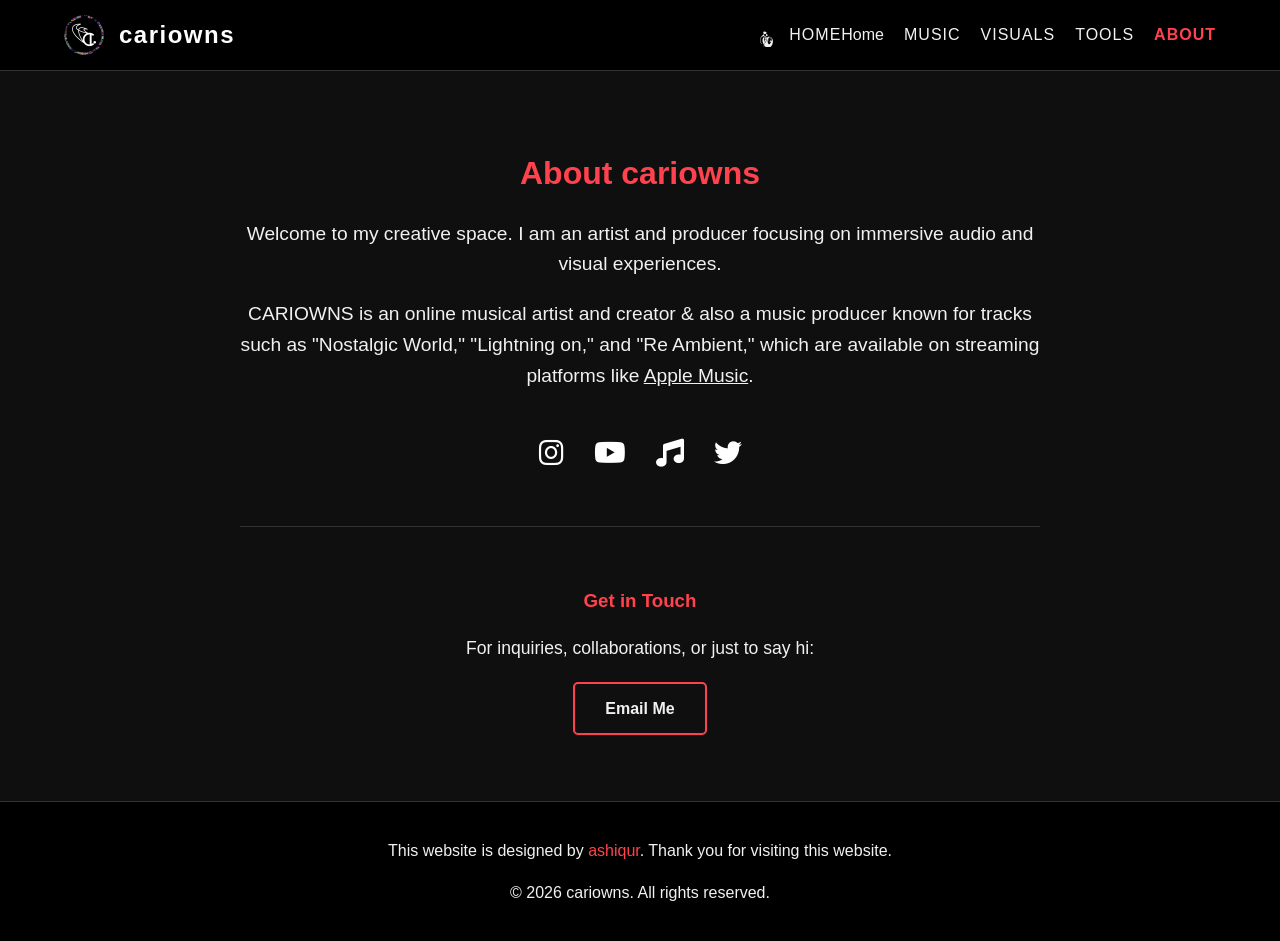
==== commit 81c827af: "Update index.html" ====
--- a/ABOUT/index.html
+++ b/ABOUT/index.html
@@ -23,12 +23,11 @@
 
         <nav class="nav-links">
             <a href="../">
-<a href="../">
-    <svg width="18" height="18" viewBox="0 0 24 24" fill="none" stroke="currentColor" stroke-width="2" stroke-linecap="round" stroke-linejoin="round">
-        <path d="M3 9l9-7 9 7v11a2 2 0 0 1-2 2H5a2 2 0 0 1-2-2z"></path>
-        <polyline points="9 22 9 12 15 12 15 22"></polyline>
+    <!-- Your Custom Logo SVG -->
+    <svg width="20" height="20" viewBox="0 0 2160 2160" xmlns="http://www.w3.org/2000/svg" style="margin-right: 4px; transform: translateY(2px);">
+        <path fill="currentColor" fill-rule="evenodd" d=" M1651 1404 L1634 1408 L1625 1413 L1616 1419 L1604 1430 L1600 1436 L1594 1448 L1592 1454 L1591 1458 L1590 1464 L1590 1480 L1591 1487 L1592 1491 L1593 1492 L1594 1497 L1600 1509 L1605 1515 L1615 1526 L1619 1529 L1624 1532 L1635 1537 L1645 1540 L1652 1541 L1665 1541 L1676 1539 L1685 1536 L1693 1531 L1704 1524 L1714 1513 L1721 1501 L1724 1493 L1726 1485 L1727 1479 L1727 1466 L1726 1459 L1724 1452 L1722 1446 L1718 1438 L1711 1428 L1703 1420 L1695 1414 L1683 1408 L1673 1405 L1666 1404 Z M819 472 L801 473 L773 479 L747 488 L724 502 L705 519 L690 541 L680 567 L675 596 L675 628 L680 658 L690 684 L706 706 L727 724 L754 737 L785 745 L819 749 L857 749 L894 745 L929 736 L961 723 L988 707 L1009 689 L1023 671 L1031 651 L1033 630 L1030 608 L1021 586 L1007 566 L987 547 L961 530 L931 517 L897 508 L860 503 L819 501 Z M1013 746 L1009 746 L1005 748 L994 756 L987 763 L979 772 L972 783 L965 798 L960 816 L957 836 L956 857 L957 880 L961 902 L968 923 L977 942 L989 958 L1003 971 L1019 981 L1036 987 L1055 990 L1073 989 L1091 984 L1107 975 L1120 962 L1131 947 L1138 930 L1142 910 L1143 889 L1141 868 L1136 847 L1128 828 L1117 811 L1103 797 L1088 787 L1071 780 L1053 777 L1033 777 L1013 781 Z M1241 1236 L1231 1245 L1219 1259 L1207 1278 L1194 1301 L1182 1331 L1170 1368 L1161 1412 L1154 1461 L1151 1515 L1151 1572 L1156 1630 L1166 1686 L1180 1738 L1201 1783 L1227 1818 L1258 1842 L1294 1853 L1332 1850 L1371 1831 L1409 1799 L1443 1754 L1472 1699 L1494 1636 L1507 1569 L1511 1500 L1506 1433 L1492 1373 L1470 1321 L1441 1281 L1408 1254 L1371 1242 L1335 1245 L1302 1261 L1275 1289 L1256 1328 L1247 1373 L1247 1421 L1255 1466 L1272 1504 L1297 1530 L1331 1541 L1370 1535 L1409 1513 L1444 1475 L1470 1422 L1484 1361 L1484 1303 L1470 1257 L1444 1228 L1409 1217 L1370 1223 L1331 1246 L1303 1282 L1285 1331 L1278 1387 L1283 1445 L1300 1500 L1329 1546 L1369 1577 L1415 1591 L1464 1585 L1510 1558 L1549 1513 L1577 1453 L1591 1383 L1589 1309 L1571 1239 L1539 1178 L1496 1132 L1445 1104 L1391 1097 L1337 1113 L1290 1152 L1257 1212 Z M786 786 L781 786 L769 787 L754 790 L736 795 L716 804 L693 816 L666 832 L637 853 L605 879 L570 910 L535 946 L500 986 L465 1032 L433 1082 L403 1136 L377 1195 L356 1256 L340 1321 L330 1387 L328 1455 L334 1521 L347 1586 L369 1646 L398 1700 L435 1746 L480 1782 L530 1807 L585 1819 L642 1819 L699 1805 L755 1779 L808 1742 L855 1696 L896 1642 L930 1582 L955 1518 L972 1453 L981 1388 L982 1326 L976 1269 L964 1220 L948 1179 L929 1150 L907 1131 L886 1121 L864 1119 L846 1125 L833 1137 L824 1155 L822 1177 L826 1202 L836 1227 L852 1250 L874 1269 L900 1283 L928 1290 L956 1289 L982 1280 L1005 1264 L1021 1241 L1031 1213 L1033 1181 L1027 1147 L1013 1112 L991 1079 L961 1050 L924 1025 L882 1006 L835 992 L785 986 L734 986 L683 993 L633 1007 L586 1028 L541 1056 L500 1090 L463 1131 L432 1177 L405 1229 L385 1285 L372 1345 L366 1407 L367 1469 L376 1531 L393 1591 L418 1646 L450 1696 L488 1739 L533 1773 L584 1797 L638 1810 L694 1810 L750 1799 L805 1776 L857 1743 L905 1698 L946 1644 L980 1581 L1005 1513 L1021 1441 L1027 1369 L1024 1299 L1011 1235 L989 1180 L960 1135 L924 1102 L883 1082 L838 1075 L791 1081 L745 1099 L703 1129 L666 1171 L636 1225 L614 1289 L600 1362 L596 1442 L601 1528 L617 1618 L643 1711 L679 1804 L724 1895 L778 1980 L840 2058 L910 2125 L985 2179 L1066 2217 L1151 2237 L1237 2239 L1323 2221 L1406 2184 L1484 2129 L1554 2056 L1613 1968 L1660 1867 L1694 1756 L1712 1639 L1714 1519 L1699 1404 L1667 1299 L1619 1209 L1558 1137 L1485 1085 L1402 1054 L1312 1047 L1219 1063 L1126 1104 L1036 1169 L954 1256 L883 1366 L824 1495 L780 1640 L751 1796 L739 1960 L743 2127 L764 2294 Z M1651 1404 L1650 1405 L1644 1405 L1643 1406 L1640 1406 L1639 1407 L1634 1408 L1629 1411 L1627 1411 L1625 1413 L1622 1414 L1616 1419 L1615 1419 L1604 1430 L1604 1431 L1600 1436 L1594 1448 L1594 1450 L1592 1454 L1592 1457 L1591 1458 L1591 1463 L1590 1464 L1590 1480 L1591 1481 L1591 1487 L1592 1488 L1592 1491 L1593 1492 L1594 1497 L1600 1509 L1605 1515 L1605 1516 L1615 1526 L1616 1526 L1619 1529 L1622 1530 L1624 1532 L1631 1535 L1632 1536 L1635 1537 L1638 1538 L1641 1539 L1645 1540 L1652 1541 L1665 1541 L1671 1540 L1676 1539 L1679 1538 L1682 1537 L1685 1536 L1691 1533 L1693 1531 L1696 1530 L1699 1528 L1704 1524 L1711 1517 L1714 1513 L1716 1510 L1718 1507 L1721 1501 L1721 1499 L1723 1496 L1724 1493 L1725 1489 L1726 1485 L1727 1479 L1727 1466 L1726 1459 L1725 1455 L1724 1452 L1723 1449 L1722 1446 L1718 1438 L1716 1435 L1714 1432 L1711 1428 L1703 1420 L1698 1416 L1695 1414 L1683 1408 L1680 1407 L1676 1406 L1673 1405 L1666 1404 Z" />
     </svg>
-    <span class="hide-on-mobile">Home</span>
+    <span class="hide-on-mobile">HOME</span>
 </a>
 
                 <span class="hide-on-mobile">Home</span>
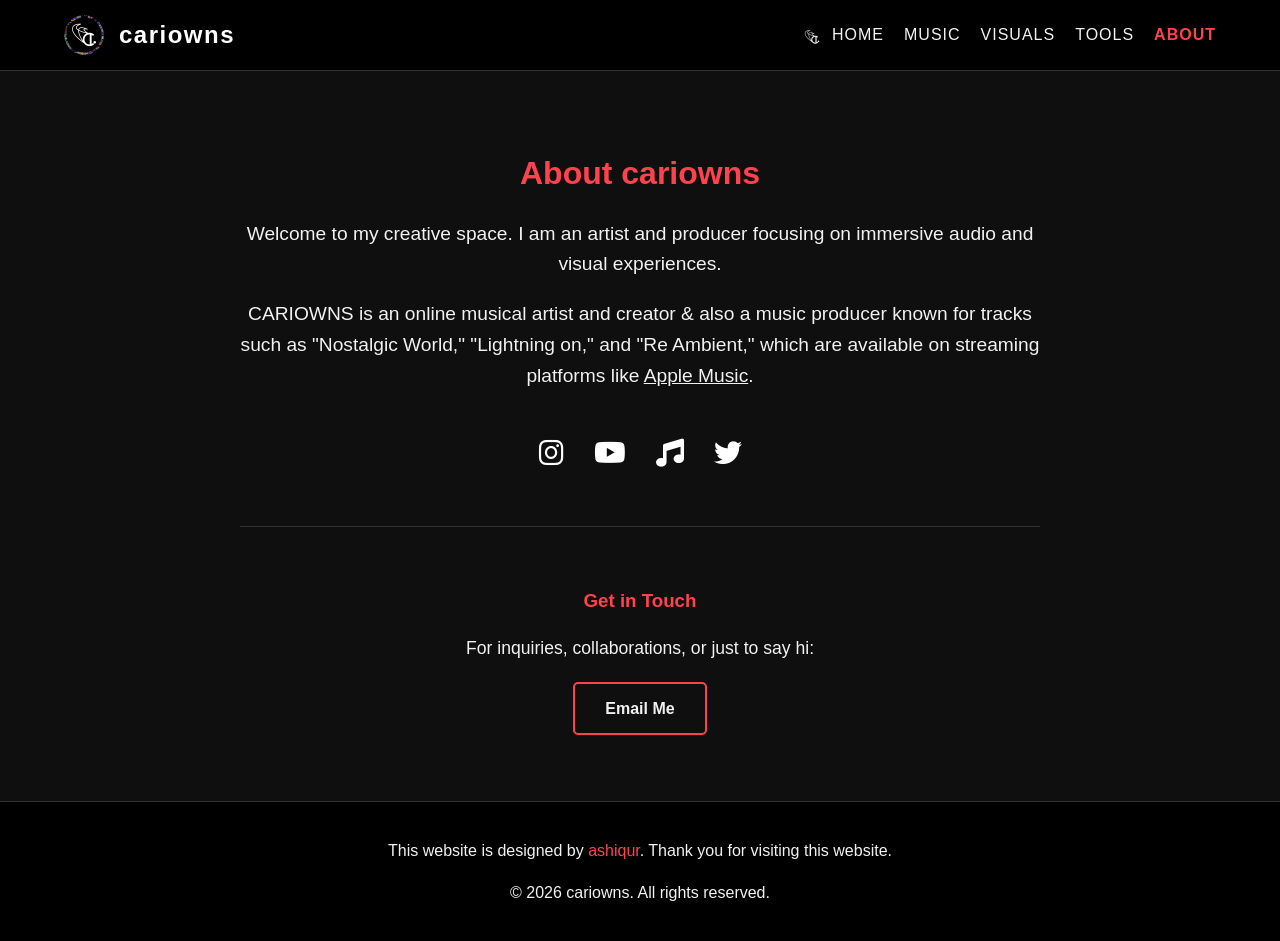
==== commit 6233ef42: "Update index.html" ====
--- a/ABOUT/index.html
+++ b/ABOUT/index.html
@@ -22,16 +22,14 @@
         <button class="menu-toggle" aria-label="Toggle menu">&#9776;</button>
 
         <nav class="nav-links">
-            <a href="../">
+            <a href="../" style="display: flex; align-items: center; gap: 8px;">
     <!-- Your Custom Logo SVG -->
-    <svg width="20" height="20" viewBox="0 0 2160 2160" xmlns="http://www.w3.org/2000/svg" style="margin-right: 4px; transform: translateY(2px);">
-        <path fill="currentColor" fill-rule="evenodd" d=" M1651 1404 L1634 1408 L1625 1413 L1616 1419 L1604 1430 L1600 1436 L1594 1448 L1592 1454 L1591 1458 L1590 1464 L1590 1480 L1591 1487 L1592 1491 L1593 1492 L1594 1497 L1600 1509 L1605 1515 L1615 1526 L1619 1529 L1624 1532 L1635 1537 L1645 1540 L1652 1541 L1665 1541 L1676 1539 L1685 1536 L1693 1531 L1704 1524 L1714 1513 L1721 1501 L1724 1493 L1726 1485 L1727 1479 L1727 1466 L1726 1459 L1724 1452 L1722 1446 L1718 1438 L1711 1428 L1703 1420 L1695 1414 L1683 1408 L1673 1405 L1666 1404 Z M819 472 L801 473 L773 479 L747 488 L724 502 L705 519 L690 541 L680 567 L675 596 L675 628 L680 658 L690 684 L706 706 L727 724 L754 737 L785 745 L819 749 L857 749 L894 745 L929 736 L961 723 L988 707 L1009 689 L1023 671 L1031 651 L1033 630 L1030 608 L1021 586 L1007 566 L987 547 L961 530 L931 517 L897 508 L860 503 L819 501 Z M1013 746 L1009 746 L1005 748 L994 756 L987 763 L979 772 L972 783 L965 798 L960 816 L957 836 L956 857 L957 880 L961 902 L968 923 L977 942 L989 958 L1003 971 L1019 981 L1036 987 L1055 990 L1073 989 L1091 984 L1107 975 L1120 962 L1131 947 L1138 930 L1142 910 L1143 889 L1141 868 L1136 847 L1128 828 L1117 811 L1103 797 L1088 787 L1071 780 L1053 777 L1033 777 L1013 781 Z M1241 1236 L1231 1245 L1219 1259 L1207 1278 L1194 1301 L1182 1331 L1170 1368 L1161 1412 L1154 1461 L1151 1515 L1151 1572 L1156 1630 L1166 1686 L1180 1738 L1201 1783 L1227 1818 L1258 1842 L1294 1853 L1332 1850 L1371 1831 L1409 1799 L1443 1754 L1472 1699 L1494 1636 L1507 1569 L1511 1500 L1506 1433 L1492 1373 L1470 1321 L1441 1281 L1408 1254 L1371 1242 L1335 1245 L1302 1261 L1275 1289 L1256 1328 L1247 1373 L1247 1421 L1255 1466 L1272 1504 L1297 1530 L1331 1541 L1370 1535 L1409 1513 L1444 1475 L1470 1422 L1484 1361 L1484 1303 L1470 1257 L1444 1228 L1409 1217 L1370 1223 L1331 1246 L1303 1282 L1285 1331 L1278 1387 L1283 1445 L1300 1500 L1329 1546 L1369 1577 L1415 1591 L1464 1585 L1510 1558 L1549 1513 L1577 1453 L1591 1383 L1589 1309 L1571 1239 L1539 1178 L1496 1132 L1445 1104 L1391 1097 L1337 1113 L1290 1152 L1257 1212 Z M786 786 L781 786 L769 787 L754 790 L736 795 L716 804 L693 816 L666 832 L637 853 L605 879 L570 910 L535 946 L500 986 L465 1032 L433 1082 L403 1136 L377 1195 L356 1256 L340 1321 L330 1387 L328 1455 L334 1521 L347 1586 L369 1646 L398 1700 L435 1746 L480 1782 L530 1807 L585 1819 L642 1819 L699 1805 L755 1779 L808 1742 L855 1696 L896 1642 L930 1582 L955 1518 L972 1453 L981 1388 L982 1326 L976 1269 L964 1220 L948 1179 L929 1150 L907 1131 L886 1121 L864 1119 L846 1125 L833 1137 L824 1155 L822 1177 L826 1202 L836 1227 L852 1250 L874 1269 L900 1283 L928 1290 L956 1289 L982 1280 L1005 1264 L1021 1241 L1031 1213 L1033 1181 L1027 1147 L1013 1112 L991 1079 L961 1050 L924 1025 L882 1006 L835 992 L785 986 L734 986 L683 993 L633 1007 L586 1028 L541 1056 L500 1090 L463 1131 L432 1177 L405 1229 L385 1285 L372 1345 L366 1407 L367 1469 L376 1531 L393 1591 L418 1646 L450 1696 L488 1739 L533 1773 L584 1797 L638 1810 L694 1810 L750 1799 L805 1776 L857 1743 L905 1698 L946 1644 L980 1581 L1005 1513 L1021 1441 L1027 1369 L1024 1299 L1011 1235 L989 1180 L960 1135 L924 1102 L883 1082 L838 1075 L791 1081 L745 1099 L703 1129 L666 1171 L636 1225 L614 1289 L600 1362 L596 1442 L601 1528 L617 1618 L643 1711 L679 1804 L724 1895 L778 1980 L840 2058 L910 2125 L985 2179 L1066 2217 L1151 2237 L1237 2239 L1323 2221 L1406 2184 L1484 2129 L1554 2056 L1613 1968 L1660 1867 L1694 1756 L1712 1639 L1714 1519 L1699 1404 L1667 1299 L1619 1209 L1558 1137 L1485 1085 L1402 1054 L1312 1047 L1219 1063 L1126 1104 L1036 1169 L954 1256 L883 1366 L824 1495 L780 1640 L751 1796 L739 1960 L743 2127 L764 2294 Z M1651 1404 L1650 1405 L1644 1405 L1643 1406 L1640 1406 L1639 1407 L1634 1408 L1629 1411 L1627 1411 L1625 1413 L1622 1414 L1616 1419 L1615 1419 L1604 1430 L1604 1431 L1600 1436 L1594 1448 L1594 1450 L1592 1454 L1592 1457 L1591 1458 L1591 1463 L1590 1464 L1590 1480 L1591 1481 L1591 1487 L1592 1488 L1592 1491 L1593 1492 L1594 1497 L1600 1509 L1605 1515 L1605 1516 L1615 1526 L1616 1526 L1619 1529 L1622 1530 L1624 1532 L1631 1535 L1632 1536 L1635 1537 L1638 1538 L1641 1539 L1645 1540 L1652 1541 L1665 1541 L1671 1540 L1676 1539 L1679 1538 L1682 1537 L1685 1536 L1691 1533 L1693 1531 L1696 1530 L1699 1528 L1704 1524 L1711 1517 L1714 1513 L1716 1510 L1718 1507 L1721 1501 L1721 1499 L1723 1496 L1724 1493 L1725 1489 L1726 1485 L1727 1479 L1727 1466 L1726 1459 L1725 1455 L1724 1452 L1723 1449 L1722 1446 L1718 1438 L1716 1435 L1714 1432 L1711 1428 L1703 1420 L1698 1416 L1695 1414 L1683 1408 L1680 1407 L1676 1406 L1673 1405 L1666 1404 Z" />
-    </svg>
+<svg viewBox="0 0 3264 3264" width="24" height="24" xmlns="http://www.w3.org/2000/svg" style="transform: translateY(2px);">
+<path fill="currentColor" d="M0 0 C1.11785889 -0.00315216 2.23571777 -0.00630432 3.38745117 -0.009552 C5.21240112 -0.00651566 5.21240112 -0.00651566 7.07421875 -0.00341797 C8.31341064 -0.00437469 9.55260254 -0.00533142 10.8293457 -0.00631714 C13.45560156 -0.00699921 16.08176508 -0.00564085 18.70800781 -0.00097656 C22.08100589 0.00472073 25.4539244 0.00144151 28.82691956 -0.00454903 C32.03435552 -0.00902317 35.24178175 -0.00589429 38.44921875 -0.00341797 C39.66585205 -0.0054422 40.88248535 -0.00746643 42.13598633 -0.009552 C43.81277466 -0.00482376 43.81277466 -0.00482376 45.5234375 0 C46.51303467 0.00079559 47.50263184 0.00159119 48.5222168 0.00241089 C50.76171875 0.12939453 50.76171875 0.12939453 51.76171875 1.12939453 C54.71701379 1.28969141 57.65154332 1.38896781 60.609375 1.44580078 C61.93901527 1.47697243 61.93901527 1.47697243 63.29551697 1.5087738 C66.13833575 1.57436853 68.98124992 1.63320005 71.82421875 1.69189453 C73.74675481 1.73507033 75.66928109 1.77868431 77.59179688 1.82275391 C82.31500543 1.93005996 87.03831028 2.03129904 91.76171875 2.12939453 C91.76171875 2.78939453 91.76171875 3.44939453 91.76171875 4.12939453 C93.41171875 4.12939453 95.06171875 4.12939453 96.76171875 4.12939453 C96.76171875 4.78939453 96.76171875 5.44939453 96.76171875 6.12939453 C97.54546875 6.21189453 98.32921875 6.29439453 99.13671875 6.37939453 C101.76171875 7.12939453 101.76171875 7.12939453 103.07421875 9.19189453 C103.30109375 9.83126953 103.52796875 10.47064453 103.76171875 11.12939453 C104.42171875 11.12939453 105.08171875 11.12939453 105.76171875 11.12939453 C105.76171875 11.78939453 105.76171875 12.44939453 105.76171875 13.12939453 C106.72078125 13.46970703 106.72078125 13.46970703 107.69921875 13.81689453 C109.76171875 15.12939453 109.76171875 15.12939453 110.51171875 17.75439453 C110.63546875 18.93001953 110.63546875 18.93001953 110.76171875 20.12939453 C111.42171875 20.12939453 112.08171875 20.12939453 112.76171875 20.12939453 C112.76171875 21.77939453 112.76171875 23.42939453 112.76171875 25.12939453 C113.42171875 25.12939453 114.08171875 25.12939453 114.76171875 25.12939453 C114.81605991 27.67135343 114.85555265 30.21213135 114.88671875 32.75439453 C114.90347656 33.46724609 114.92023437 34.18009766 114.9375 34.91455078 C114.97856477 39.39061093 114.45258442 42.90888731 112.76171875 47.12939453 C112.10171875 47.12939453 111.44171875 47.12939453 110.76171875 47.12939453 C110.43171875 48.77939453 110.10171875 50.42939453 109.76171875 52.12939453 C109.10171875 52.12939453 108.44171875 52.12939453 107.76171875 52.12939453 C107.76171875 52.78939453 107.76171875 53.44939453 107.76171875 54.12939453 C107.10171875 54.12939453 106.44171875 54.12939453 105.76171875 54.12939453 C105.76171875 55.11939453 105.76171875 56.10939453 105.76171875 57.12939453 C105.10171875 57.12939453 104.44171875 57.12939453 103.76171875 57.12939453 C103.76171875 57.78939453 103.76171875 58.44939453 103.76171875 59.12939453 C102.77171875 59.12939453 101.78171875 59.12939453 100.76171875 59.12939453 C100.76171875 59.78939453 100.76171875 60.44939453 100.76171875 61.12939453 C100.10171875 61.12939453 99.44171875 61.12939453 98.76171875 61.12939453 C98.76171875 61.78939453 98.76171875 62.44939453 98.76171875 63.12939453 C94.30671875 63.62439453 94.30671875 63.62439453 89.76171875 64.12939453 C89.76171875 64.78939453 89.76171875 65.44939453 89.76171875 66.12939453 C88.11171875 66.12939453 86.46171875 66.12939453 84.76171875 66.12939453 C84.76171875 66.78939453 84.76171875 67.44939453 84.76171875 68.12939453 C79.23411516 70.23514828 74.69174142 71.50790662 68.76171875 71.12939453 C68.10171875 72.44939453 67.44171875 73.76939453 66.76171875 75.12939453 C65.11171875 75.12939453 63.46171875 75.12939453 61.76171875 75.12939453 C61.76171875 75.78939453 61.76171875 76.44939453 61.76171875 77.12939453 C52.35169597 80.57358588 52.35169597 80.57358588 47.76171875 80.12939453 C47.76171875 80.78939453 47.76171875 81.44939453 47.76171875 82.12939453 C40.47600446 85.55796596 40.47600446 85.55796596 35.76171875 85.12939453 C35.76171875 85.78939453 35.76171875 86.44939453 35.76171875 87.12939453 C33.11432959 88.59002304 31.86723541 89.12939453 28.76171875 89.12939453 C28.76171875 89.78939453 28.76171875 90.44939453 28.76171875 91.12939453 C26.99222263 91.6341065 25.22106652 92.13300138 23.44921875 92.62939453 C22.46308594 92.90783203 21.47695312 93.18626953 20.4609375 93.47314453 C17.76171875 94.12939453 17.76171875 94.12939453 14.76171875 94.12939453 C14.76171875 94.78939453 14.76171875 95.44939453 14.76171875 96.12939453 C12.99416349 96.96965849 11.22254612 97.80138175 9.44921875 98.62939453 C8.46308594 99.09345703 7.47695312 99.55751953 6.4609375 100.03564453 C3.76171875 101.12939453 3.76171875 101.12939453 0.76171875 101.12939453 C0.76171875 101.78939453 0.76171875 102.44939453 0.76171875 103.12939453 C-9.61185756 107.53713941 -9.61185756 107.53713941 -15.23828125 108.12939453 C-15.23828125 108.78939453 -15.23828125 109.44939453 -15.23828125 110.12939453 C-16.88828125 110.12939453 -18.53828125 110.12939453 -20.23828125 110.12939453 C-20.23828125 110.78939453 -20.23828125 111.44939453 -20.23828125 112.12939453 C-21.31078125 112.58314453 -22.38328125 113.03689453 -23.48828125 113.50439453 C-25.54310298 114.37852232 -27.51155273 115.27362115 -29.48828125 116.31689453 C-31.23828125 117.12939453 -31.23828125 117.12939453 -34.23828125 117.12939453 C-34.23828125 117.78939453 -34.23828125 118.44939453 -34.23828125 119.12939453 C-40.73828125 122.12939453 -40.73828125 122.12939453 -45.23828125 122.12939453 C-45.23828125 122.78939453 -45.23828125 123.44939453 -45.23828125 124.12939453 C-46.22828125 124.12939453 -47.21828125 124.12939453 -48.23828125 124.12939453 C-48.23828125 124.78939453 -48.23828125 125.44939453 -48.23828125 126.12939453 C-49.55828125 126.12939453 -50.87828125 126.12939453 -52.23828125 126.12939453 C-52.23828125 126.78939453 -52.23828125 127.44939453 -52.23828125 128.12939453 C-54.54828125 128.45939453 -56.85828125 128.78939453 -59.23828125 129.12939453 C-59.23828125 129.78939453 -59.23828125 130.44939453 -59.23828125 131.12939453 C-60.22828125 131.12939453 -61.21828125 131.12939453 -62.23828125 131.12939453 C-62.23828125 131.78939453 -62.23828125 132.44939453 -62.23828125 133.12939453 C-63.55828125 133.12939453 -64.87828125 133.12939453 -66.23828125 133.12939453 C-66.23828125 133.78939453 -66.23828125 134.44939453 -66.23828125 135.12939453 C-68.54828125 135.45939453 -70.85828125 135.78939453 -73.23828125 136.12939453 C-73.56828125 137.44939453 -73.89828125 138.76939453 -74.23828125 140.12939453 C-76.21828125 140.12939453 -78.19828125 140.12939453 -80.23828125 140.12939453 C-80.56828125 141.11939453 -80.89828125 142.10939453 -81.23828125 143.12939453 C-82.55828125 143.12939453 -83.87828125 143.12939453 -85.23828125 143.12939453 C-85.23828125 143.78939453 -85.23828125 144.44939453 -85.23828125 145.12939453 C-86.22828125 145.12939453 -87.21828125 145.12939453 -88.23828125 145.12939453 C-88.23828125 145.78939453 -88.23828125 146.44939453 -88.23828125 147.12939453 C-94.98828125 150.12939453 -94.98828125 150.12939453 -97.23828125 150.12939453 C-97.23828125 150.78939453 -97.23828125 151.44939453 -97.23828125 152.12939453 C-98.55828125 152.12939453 -99.87828125 152.12939453 -101.23828125 152.12939453 C-101.44453125 152.76876953 -101.65078125 153.40814453 -101.86328125 154.06689453 C-103.23828125 156.12939453 -103.23828125 156.12939453 -106.36328125 156.87939453 C-107.31203125 156.96189453 -108.26078125 157.04439453 -109.23828125 157.12939453 C-109.23828125 157.78939453 -109.23828125 158.44939453 -109.23828125 159.12939453 C-109.89828125 159.12939453 -110.55828125 159.12939453 -111.23828125 159.12939453 C-111.23828125 159.78939453 -111.23828125 160.44939453 -111.23828125 161.12939453 C-112.55828125 161.12939453 -113.87828125 161.12939453 -115.23828125 161.12939453 C-115.23828125 161.78939453 -115.23828125 162.44939453 -115.23828125 163.12939453 C-116.88828125 163.45939453 -118.53828125 163.78939453 -120.23828125 164.12939453 C-120.23828125 164.78939453 -120.23828125 165.44939453 -120.23828125 166.12939453 C-121.22828125 166.12939453 -122.21828125 166.12939453 -123.23828125 166.12939453 C-123.23828125 166.78939453 -123.23828125 167.44939453 -123.23828125 168.12939453 C-128.86328125 171.12939453 -128.86328125 171.12939453 -132.23828125 171.12939453 C-132.23828125 171.78939453 -132.23828125 172.44939453 -132.23828125 173.12939453 C-132.89828125 173.12939453 -133.55828125 173.12939453 -134.23828125 173.12939453 C-134.23828125 173.78939453 -134.23828125 174.44939453 -134.23828125 175.12939453 C-138.62289663 178.12939453 -138.62289663 178.12939453 -141.23828125 178.12939453 C-141.23828125 178.78939453 -141.23828125 179.44939453 -141.23828125 180.12939453 C-142.22828125 180.12939453 -143.21828125 180.12939453 -144.23828125 180.12939453 C-144.23828125 180.78939453 -144.23828125 181.44939453 -144.23828125 182.12939453 C-145.20765625 182.58314453 -146.17703125 183.03689453 -147.17578125 183.50439453 C-150.30907707 184.78725674 -150.30907707 184.78725674 -151.23828125 187.12939453 C-151.89828125 187.12939453 -152.55828125 187.12939453 -153.23828125 187.12939453 C-153.23828125 187.78939453 -153.23828125 188.44939453 -153.23828125 189.12939453 C-154.55828125 189.12939453 -155.87828125 189.12939453 -157.23828125 189.12939453 C-157.56828125 190.11939453 -157.89828125 191.10939453 -158.23828125 192.12939453 C-158.89828125 192.12939453 -159.55828125 192.12939453 -160.23828125 192.12939453 C-160.23828125 192.78939453 -160.23828125 193.44939453 -160.23828125 194.12939453 C-161.55828125 194.12939453 -162.87828125 194.12939453 -164.23828125 194.12939453 C-164.50640625 194.76876953 -164.77453125 195.40814453 -165.05078125 196.06689453 C-166.23828125 198.12939453 -166.23828125 198.12939453 -169.23828125 199.12939453 C-169.23828125 199.78939453 -169.23828125 200.44939453 -169.23828125 201.12939453 C-170.22828125 201.12939453 -171.21828125 201.12939453 -172.23828125 201.12939453 C-172.23828125 201.78939453 -172.23828125 202.44939453 -172.23828125 203.12939453 C-175.23828125 205.12939453 -175.23828125 205.12939453 -178.23828125 205.12939453 C-178.27953125 205.89251953 -178.32078125 206.65564453 -178.36328125 207.44189453 C-179.23828125 210.12939453 -179.23828125 210.12939453 -182.23828125 211.81689453 C-183.22828125 212.25001953 -184.21828125 212.68314453 -185.23828125 213.12939453 C-185.56828125 213.78939453 -185.89828125 214.44939453 -186.23828125 215.12939453 C-186.89828125 215.12939453 -187.55828125 215.12939453 -188.23828125 215.12939453 C-188.23828125 215.78939453 -188.23828125 216.44939453 -188.23828125 217.12939453 C-188.89828125 217.12939453 -189.55828125 217.12939453 -190.23828125 217.12939453 C-190.23828125 217.78939453 -190.23828125 218.44939453 -190.23828125 219.12939453 C-191.61328125 220.75439453 -191.61328125 220.75439453 -193.23828125 222.12939453 C-193.89828125 222.12939453 -194.55828125 222.12939453 -195.23828125 222.12939453 C-195.23828125 222.78939453 -195.23828125 223.44939453 -195.23828125 224.12939453 C-195.89828125 224.12939453 -196.55828125 224.12939453 -197.23828125 224.12939453 C-197.23828125 224.78939453 -197.23828125 225.44939453 -197.23828125 226.12939453 C-198.61328125 227.75439453 -198.61328125 227.75439453 -200.23828125 229.12939453 C-200.89828125 229.12939453 -201.55828125 229.12939453 -202.23828125 229.12939453 C-202.23828125 229.78939453 -202.23828125 230.44939453 -202.23828125 231.12939453 C-202.89828125 231.12939453 -203.55828125 231.12939453 -204.23828125 231.12939453 C-204.23828125 231.78939453 -204.23828125 232.44939453 -204.23828125 233.12939453 C-205.61328125 234.75439453 -205.61328125 234.75439453 -207.23828125 236.12939453 C-207.89828125 236.12939453 -208.55828125 236.12939453 -209.23828125 236.12939453 C-209.34140625 236.76876953 -209.44453125 237.40814453 -209.55078125 238.06689453 C-209.77765625 238.74751953 -210.00453125 239.42814453 -210.23828125 240.12939453 C-211.22828125 240.45939453 -212.21828125 240.78939453 -213.23828125 241.12939453 C-213.56828125 242.11939453 -213.89828125 243.10939453 -214.23828125 244.12939453 C-214.56828125 245.11939453 -214.89828125 246.10939453 -215.23828125 247.12939453 C-216.22828125 247.45939453 -217.21828125 247.78939453 -218.23828125 248.12939453 C-218.23828125 248.78939453 -218.23828125 249.44939453 -218.23828125 250.12939453 C-218.89828125 250.12939453 -219.55828125 250.12939453 -220.23828125 250.12939453 C-220.56828125 251.77939453 -220.89828125 253.42939453 -221.23828125 255.12939453 C-221.89828125 255.12939453 -222.55828125 255.12939453 -223.23828125 255.12939453 C-223.23828125 256.44939453 -223.23828125 257.76939453 -223.23828125 259.12939453 C-223.89828125 259.12939453 -224.55828125 259.12939453 -225.23828125 259.12939453 C-225.23828125 259.78939453 -225.23828125 260.44939453 -225.23828125 261.12939453 C-225.89828125 261.12939453 -226.55828125 261.12939453 -227.23828125 261.12939453 C-227.36203125 261.70689453 -227.48578125 262.28439453 -227.61328125 262.87939453 C-228.24476949 265.1527522 -229.12686316 267.05474743 -230.23828125 269.12939453 C-230.89828125 269.12939453 -231.55828125 269.12939453 -232.23828125 269.12939453 C-232.23828125 270.44939453 -232.23828125 271.76939453 -232.23828125 273.12939453 C-232.89828125 273.12939453 -233.55828125 273.12939453 -234.23828125 273.12939453 C-234.36203125 274.32564453 -234.48578125 275.52189453 -234.61328125 276.75439453 C-235.06153179 280.40536266 -235.94274962 283.67464352 -237.23828125 287.12939453 C-237.89828125 287.12939453 -238.55828125 287.12939453 -239.23828125 287.12939453 C-239.23828125 288.77939453 -239.23828125 290.42939453 -239.23828125 292.12939453 C-239.89828125 292.12939453 -240.55828125 292.12939453 -241.23828125 292.12939453 C-241.23828125 307.96939453 -241.23828125 323.80939453 -241.23828125 340.12939453 C-240.57828125 340.12939453 -239.91828125 340.12939453 -239.23828125 340.12939453 C-239.23828125 342.10939453 -239.23828125 344.08939453 -239.23828125 346.12939453 C-238.57828125 346.12939453 -237.91828125 346.12939453 -237.23828125 346.12939453 C-237.23828125 347.11939453 -237.23828125 348.10939453 -237.23828125 349.12939453 C-236.57828125 349.12939453 -235.91828125 349.12939453 -235.23828125 349.12939453 C-234.90828125 352.09939453 -234.57828125 355.06939453 -234.23828125 358.12939453 C-233.57828125 358.12939453 -232.91828125 358.12939453 -232.23828125 358.12939453 C-232.23828125 359.11939453 -232.23828125 360.10939453 -232.23828125 361.12939453 C-231.57828125 361.12939453 -230.91828125 361.12939453 -230.23828125 361.12939453 C-230.23828125 362.44939453 -230.23828125 363.76939453 -230.23828125 365.12939453 C-229.57828125 365.12939453 -228.91828125 365.12939453 -228.23828125 365.12939453 C-227.90828125 367.43939453 -227.57828125 369.74939453 -227.23828125 372.12939453 C-226.57828125 372.12939453 -225.91828125 372.12939453 -225.23828125 372.12939453 C-225.23828125 372.78939453 -225.23828125 373.44939453 -225.23828125 374.12939453 C-224.57828125 374.12939453 -223.91828125 374.12939453 -223.23828125 374.12939453 C-223.23828125 375.11939453 -223.23828125 376.10939453 -223.23828125 377.12939453 C-222.57828125 377.12939453 -221.91828125 377.12939453 -221.23828125 377.12939453 C-221.11453125 377.76876953 -220.99078125 378.40814453 -220.86328125 379.06689453 C-220.55390625 380.08783203 -220.55390625 380.08783203 -220.23828125 381.12939453 C-219.57828125 381.45939453 -218.91828125 381.78939453 -218.23828125 382.12939453 C-218.23828125 382.78939453 -218.23828125 383.44939453 -218.23828125 384.12939453 C-217.57828125 384.12939453 -216.91828125 384.12939453 -216.23828125 384.12939453 C-216.23828125 384.78939453 -216.23828125 385.44939453 -216.23828125 386.12939453 C-215.57828125 386.12939453 -214.91828125 386.12939453 -214.23828125 386.12939453 C-213.90828125 387.77939453 -213.57828125 389.42939453 -213.23828125 391.12939453 C-212.57828125 391.12939453 -211.91828125 391.12939453 -211.23828125 391.12939453 C-211.23828125 391.78939453 -211.23828125 392.44939453 -211.23828125 393.12939453 C-210.57828125 393.12939453 -209.91828125 393.12939453 -209.23828125 393.12939453 C-206.23828125 397.51400992 -206.23828125 397.51400992 -206.23828125 400.12939453 C-205.57828125 400.12939453 -204.91828125 400.12939453 -204.23828125 400.12939453 C-204.23828125 400.78939453 -204.23828125 401.44939453 -204.23828125 402.12939453 C-203.59890625 402.35626953 -202.95953125 402.58314453 -202.30078125 402.81689453 C-200.23828125 404.12939453 -200.23828125 404.12939453 -199.48828125 406.75439453 C-199.40578125 407.53814453 -199.32328125 408.32189453 -199.23828125 409.12939453 C-197.91828125 409.45939453 -196.59828125 409.78939453 -195.23828125 410.12939453 C-195.23828125 410.78939453 -195.23828125 411.44939453 -195.23828125 412.12939453 C-194.57828125 412.12939453 -193.91828125 412.12939453 -193.23828125 412.12939453 C-192.90828125 413.44939453 -192.57828125 414.76939453 -192.23828125 416.12939453 C-190.91828125 416.45939453 -189.59828125 416.78939453 -188.23828125 417.12939453 C-188.23828125 417.78939453 -188.23828125 418.44939453 -188.23828125 419.12939453 C-187.57828125 419.12939453 -186.91828125 419.12939453 -186.23828125 419.12939453 C-185.90828125 420.44939453 -185.57828125 421.76939453 -185.23828125 423.12939453 C-183.58828125 423.45939453 -181.93828125 423.78939453 -180.23828125 424.12939453 C-179.90828125 425.44939453 -179.57828125 426.76939453 -179.23828125 428.12939453 C-178.24828125 428.12939453 -177.25828125 428.12939453 -176.23828125 428.12939453 C-176.23828125 428.78939453 -176.23828125 429.44939453 -176.23828125 430.12939453 C-175.59890625 430.39751953 -174.95953125 430.66564453 -174.30078125 430.94189453 C-172.23828125 432.12939453 -172.23828125 432.12939453 -171.23828125 435.12939453 C-170.57828125 435.12939453 -169.91828125 435.12939453 -169.23828125 435.12939453 C-169.23828125 435.78939453 -169.23828125 436.44939453 -169.23828125 437.12939453 C-167.58828125 437.45939453 -165.93828125 437.78939453 -164.23828125 438.12939453 C-164.23828125 438.78939453 -164.23828125 439.44939453 -164.23828125 440.12939453 C-163.57828125 440.12939453 -162.91828125 440.12939453 -162.23828125 440.12939453 C-162.23828125 440.78939453 -162.23828125 441.44939453 -162.23828125 442.12939453 C-161.57828125 442.12939453 -160.91828125 442.12939453 -160.23828125 442.12939453 C-160.23828125 442.78939453 -160.23828125 443.44939453 -160.23828125 444.12939453 C-158.58828125 444.45939453 -156.93828125 444.78939453 -155.23828125 445.12939453 C-155.23828125 445.78939453 -155.23828125 446.44939453 -155.23828125 447.12939453 C-154.57828125 447.12939453 -153.91828125 447.12939453 -153.23828125 447.12939453 C-153.23828125 447.78939453 -153.23828125 448.44939453 -153.23828125 449.12939453 C-152.57828125 449.12939453 -151.91828125 449.12939453 -151.23828125 449.12939453 C-150.90828125 449.78939453 -150.57828125 450.44939453 -150.23828125 451.12939453 C-148.75328125 451.81001953 -148.75328125 451.81001953 -147.23828125 452.50439453 C-144.23828125 454.12939453 -144.23828125 454.12939453 -143.36328125 456.31689453 C-143.30140625 457.21408203 -143.30140625 457.21408203 -143.23828125 458.12939453 C-142.49578125 458.25314453 -141.75328125 458.37689453 -140.98828125 458.50439453 C-138.4368664 459.08426154 -136.51152395 459.86648192 -134.23828125 461.12939453 C-134.23828125 461.78939453 -134.23828125 462.44939453 -134.23828125 463.12939453 C-133.57828125 463.12939453 -132.91828125 463.12939453 -132.23828125 463.12939453 C-132.23828125 463.78939453 -132.23828125 464.44939453 -132.23828125 465.12939453 C-131.45453125 465.43876953 -130.67078125 465.74814453 -129.86328125 466.06689453 C-127.23828125 467.12939453 -127.23828125 467.12939453 -125.23828125 468.12939453 C-125.23828125 468.78939453 -125.23828125 469.44939453 -125.23828125 470.12939453 C-124.24828125 470.12939453 -123.25828125 470.12939453 -122.23828125 470.12939453 C-122.23828125 470.78939453 -122.23828125 471.44939453 -122.23828125 472.12939453 C-121.26890625 472.39751953 -120.29953125 472.66564453 -119.30078125 472.94189453 C-118.29015625 473.33376953 -117.27953125 473.72564453 -116.23828125 474.12939453 C-115.90828125 475.11939453 -115.57828125 476.10939453 -115.23828125 477.12939453 C-113.91828125 477.12939453 -112.59828125 477.12939453 -111.23828125 477.12939453 C-111.23828125 477.78939453 -111.23828125 478.44939453 -111.23828125 479.12939453 C-110.57828125 479.12939453 -109.91828125 479.12939453 -109.23828125 479.12939453 C-109.23828125 479.78939453 -109.23828125 480.44939453 -109.23828125 481.12939453 C-108.24828125 481.12939453 -107.25828125 481.12939453 -106.23828125 481.12939453 C-106.23828125 479.80939453 -106.23828125 478.48939453 -106.23828125 477.12939453 C-105.57828125 477.12939453 -104.91828125 477.12939453 -104.23828125 477.12939453 C-104.23828125 474.81939453 -104.23828125 472.50939453 -104.23828125 470.12939453 C-103.57828125 470.12939453 -102.91828125 470.12939453 -102.23828125 470.12939453 C-102.19960937 469.11232422 -102.19960937 469.11232422 -102.16015625 468.07470703 C-101.73402442 461.08227107 -100.19451059 455.46810022 -97.23828125 449.12939453 C-96.57828125 449.12939453 -95.91828125 449.12939453 -95.23828125 449.12939453 C-95.11453125 448.11876953 -94.99078125 447.10814453 -94.86328125 446.06689453 C-94.2574279 442.25001841 -93.36634213 438.81439342 -92.23828125 435.12939453 C-91.57828125 435.12939453 -90.91828125 435.12939453 -90.23828125 435.12939453 C-90.23828125 433.47939453 -90.23828125 431.82939453 -90.23828125 430.12939453 C-89.57828125 430.12939453 -88.91828125 430.12939453 -88.23828125 430.12939453 C-88.23828125 428.80939453 -88.23828125 427.48939453 -88.23828125 426.12939453 C-87.57828125 426.12939453 -86.91828125 426.12939453 -86.23828125 426.12939453 C-85.90828125 423.81939453 -85.57828125 421.50939453 -85.23828125 419.12939453 C-84.57828125 419.12939453 -83.91828125 419.12939453 -83.23828125 419.12939453 C-83.23828125 418.13939453 -83.23828125 417.14939453 -83.23828125 416.12939453 C-82.57828125 416.12939453 -81.91828125 416.12939453 -81.23828125 416.12939453 C-81.23828125 415.46939453 -81.23828125 414.80939453 -81.23828125 414.12939453 C-80.57828125 414.12939453 -79.91828125 414.12939453 -79.23828125 414.12939453 C-78.90828125 411.81939453 -78.57828125 409.50939453 -78.23828125 407.12939453 C-77.57828125 407.12939453 -76.91828125 407.12939453 -76.23828125 407.12939453 C-76.23828125 405.80939453 -76.23828125 404.48939453 -76.23828125 403.12939453 C-74.91828125 402.79939453 -73.59828125 402.46939453 -72.23828125 402.12939453 C-71.90828125 399.81939453 -71.57828125 397.50939453 -71.23828125 395.12939453 C-70.57828125 395.12939453 -69.91828125 395.12939453 -69.23828125 395.12939453 C-69.23828125 394.46939453 -69.23828125 393.80939453 -69.23828125 393.12939453 C-68.57828125 393.12939453 -67.91828125 393.12939453 -67.23828125 393.12939453 C-67.23828125 392.46939453 -67.23828125 391.80939453 -67.23828125 391.12939453 C-66.57828125 391.12939453 -65.91828125 391.12939453 -65.23828125 391.12939453 C-64.90828125 389.47939453 -64.57828125 387.82939453 -64.23828125 386.12939453 C-63.57828125 386.12939453 -62.91828125 386.12939453 -62.23828125 386.12939453 C-62.23828125 384.80939453 -62.23828125 383.48939453 -62.23828125 382.12939453 C-60.91828125 381.79939453 -59.59828125 381.46939453 -58.23828125 381.12939453 C-57.90828125 379.80939453 -57.57828125 378.48939453 -57.23828125 377.12939453 C-56.57828125 377.12939453 -55.91828125 377.12939453 -55.23828125 377.12939453 C-55.23828125 376.13939453 -55.23828125 375.14939453 -55.23828125 374.12939453 C-54.57828125 374.12939453 -53.91828125 374.12939453 -53.23828125 374.12939453 C-53.23828125 373.46939453 -53.23828125 372.80939453 -53.23828125 372.12939453 C-52.57828125 372.12939453 -51.91828125 372.12939453 -51.23828125 372.12939453 C-50.90828125 370.80939453 -50.57828125 369.48939453 -50.23828125 368.12939453 C-48.91828125 367.79939453 -47.59828125 367.46939453 -46.23828125 367.12939453 C-46.23828125 366.46939453 -46.23828125 365.80939453 -46.23828125 365.12939453 C-45.57828125 365.12939453 -44.91828125 365.12939453 -44.23828125 365.12939453 C-43.90828125 363.80939453 -43.57828125 362.48939453 -43.23828125 361.12939453 C-41.91828125 360.79939453 -40.59828125 360.46939453 -39.23828125 360.12939453 C-39.23828125 359.46939453 -39.23828125 358.80939453 -39.23828125 358.12939453 C-38.57828125 358.12939453 -37.91828125 358.12939453 -37.23828125 358.12939453 C-36.90828125 356.80939453 -36.57828125 355.48939453 -36.23828125 354.12939453 C-34.25828125 353.79939453 -32.27828125 353.46939453 -30.23828125 353.12939453 C-29.90828125 351.80939453 -29.57828125 350.48939453 -29.23828125 349.12939453 C-28.57828125 349.12939453 -27.91828125 349.12939453 -27.23828125 349.12939453 C-27.23828125 348.46939453 -27.23828125 347.80939453 -27.23828125 347.12939453 C-25.91828125 346.79939453 -24.59828125 346.46939453 -23.23828125 346.12939453 C-23.23828125 345.46939453 -23.23828125 344.80939453 -23.23828125 344.12939453 C-22.24828125 344.12939453 -21.25828125 344.12939453 -20.23828125 344.12939453 C-20.23828125 343.46939453 -20.23828125 342.80939453 -20.23828125 342.12939453 C-19.57828125 342.12939453 -18.91828125 342.12939453 -18.23828125 342.12939453 C-18.23828125 341.46939453 -18.23828125 340.80939453 -18.23828125 340.12939453 C-16.58828125 339.79939453 -14.93828125 339.46939453 -13.23828125 339.12939453 C-13.23828125 338.46939453 -13.23828125 337.80939453 -13.23828125 337.12939453 C-12.57828125 337.12939453 -11.91828125 337.12939453 -11.23828125 337.12939453 C-11.23828125 336.46939453 -11.23828125 335.80939453 -11.23828125 335.12939453 C-10.24828125 335.12939453 -9.25828125 335.12939453 -8.23828125 335.12939453 C-8.23828125 334.46939453 -8.23828125 333.80939453 -8.23828125 333.12939453 C-6.25828125 332.79939453 -4.27828125 332.46939453 -2.23828125 332.12939453 C-2.23828125 331.46939453 -2.23828125 330.80939453 -2.23828125 330.12939453 C-1.24828125 330.12939453 -0.25828125 330.12939453 0.76171875 330.12939453 C0.76171875 329.46939453 0.76171875 328.80939453 0.76171875 328.12939453 C1.42171875 328.12939453 2.08171875 328.12939453 2.76171875 328.12939453 C2.76171875 327.46939453 2.76171875 326.80939453 2.76171875 326.12939453 C5.07171875 325.79939453 7.38171875 325.46939453 9.76171875 325.12939453 C9.76171875 324.46939453 9.76171875 323.80939453 9.76171875 323.12939453 C10.75171875 323.12939453 11.74171875 323.12939453 12.76171875 323.12939453 C12.76171875 322.46939453 12.76171875 321.80939453 12.76171875 321.12939453 C14.08171875 321.12939453 15.40171875 321.12939453 16.76171875 321.12939453 C16.76171875 320.46939453 16.76171875 319.80939453 16.76171875 319.12939453 C19.07171875 318.79939453 21.38171875 318.46939453 23.76171875 318.12939453 C23.76171875 317.46939453 23.76171875 316.80939453 23.76171875 316.12939453 C25.41171875 316.12939453 27.06171875 316.12939453 28.76171875 316.12939453 C28.76171875 315.46939453 28.76171875 314.80939453 28.76171875 314.12939453 C30.08171875 314.12939453 31.40171875 314.12939453 32.76171875 314.12939453 C32.76171875 313.46939453 32.76171875 312.80939453 32.76171875 312.12939453 C36.06171875 311.79939453 39.36171875 311.46939453 42.76171875 311.12939453 C42.76171875 310.46939453 42.76171875 309.80939453 42.76171875 309.12939453 C44.08171875 309.12939453 45.40171875 309.12939453 46.76171875 309.12939453 C46.76171875 308.46939453 46.76171875 307.80939453 46.76171875 307.12939453 C49.07171875 307.12939453 51.38171875 307.12939453 53.76171875 307.12939453 C53.76171875 306.46939453 53.76171875 305.80939453 53.76171875 305.12939453 C57.06171875 304.79939453 60.36171875 304.46939453 63.76171875 304.12939453 C63.76171875 303.46939453 63.76171875 302.80939453 63.76171875 302.12939453 C66.73171875 302.12939453 69.70171875 302.12939453 72.76171875 302.12939453 C72.76171875 301.46939453 72.76171875 300.80939453 72.76171875 300.12939453 C75.07171875 300.12939453 77.38171875 300.12939453 79.76171875 300.12939453 C79.76171875 299.46939453 79.76171875 298.80939453 79.76171875 298.12939453 C86.78976574 297.27566214 93.68449944 297.00830143 100.76171875 297.12939453 C100.76171875 296.46939453 100.76171875 295.80939453 100.76171875 295.12939453 C101.47199219 295.06880859 102.18226563 295.00822266 102.9140625 294.94580078 C103.83316406 294.86201172 104.75226562 294.77822266 105.69921875 294.69189453 C106.61574219 294.61068359 107.53226563 294.52947266 108.4765625 294.44580078 C110.72331607 294.36894477 110.72331607 294.36894477 111.76171875 293.12939453 C113.17741998 293.04287842 114.59731375 293.02234549 116.015625 293.03173828 C117.29663086 293.03657227 117.29663086 293.03657227 118.60351562 293.04150391 C119.50134766 293.04988281 120.39917969 293.05826172 121.32421875 293.06689453 C122.22591797 293.07140625 123.12761719 293.07591797 124.05664062 293.08056641 C126.29173189 293.09239229 128.52669312 293.10887233 130.76171875 293.12939453 C130.76171875 292.46939453 130.76171875 291.80939453 130.76171875 291.12939453 C150.23171875 291.12939453 169.70171875 291.12939453 189.76171875 291.12939453 C189.76171875 291.78939453 189.76171875 292.44939453 189.76171875 293.12939453 C197.35171875 293.12939453 204.94171875 293.12939453 212.76171875 293.12939453 C212.76171875 293.78939453 212.76171875 294.44939453 212.76171875 295.12939453 C218.70171875 295.12939453 224.64171875 295.12939453 230.76171875 295.12939453 C230.76171875 295.78939453 230.76171875 296.44939453 230.76171875 297.12939453 C231.48875 297.11779297 232.21578125 297.10619141 232.96484375 297.09423828 C240.28803834 297.0285173 247.47538561 297.40592883 254.76171875 298.12939453 C254.76171875 298.78939453 254.76171875 299.44939453 254.76171875 300.12939453 C258.39171875 300.12939453 262.02171875 300.12939453 265.76171875 300.12939453 C265.76171875 300.78939453 265.76171875 301.44939453 265.76171875 302.12939453 C269.72171875 302.12939453 273.68171875 302.12939453 277.76171875 302.12939453 C277.76171875 302.78939453 277.76171875 303.44939453 277.76171875 304.12939453 C278.31859375 304.11779297 278.87546875 304.10619141 279.44921875 304.09423828 C284.65950218 304.0326302 289.60551385 304.37940109 294.76171875 305.12939453 C294.76171875 305.78939453 294.76171875 306.44939453 294.76171875 307.12939453 C297.73171875 307.12939453 300.70171875 307.12939453 303.76171875 307.12939453 C303.76171875 307.78939453 303.76171875 308.44939453 303.76171875 309.12939453 C305.41171875 309.12939453 307.06171875 309.12939453 308.76171875 309.12939453 C308.76171875 309.78939453 308.76171875 310.44939453 308.76171875 311.12939453 C309.45136719 311.11779297 310.14101562 311.10619141 310.8515625 311.09423828 C316.91944527 311.03597329 322.74529271 311.34035505 328.76171875 312.12939453 C328.76171875 312.78939453 328.76171875 313.44939453 328.76171875 314.12939453 C330.41171875 314.12939453 332.06171875 314.12939453 333.76171875 314.12939453 C333.76171875 314.78939453 333.76171875 315.44939453 333.76171875 316.12939453 C336.07171875 316.12939453 338.38171875 316.12939453 340.76171875 316.12939453 C340.76171875 316.78939453 340.76171875 317.44939453 340.76171875 318.12939453 C342.33953125 318.09845703 342.33953125 318.09845703 343.94921875 318.06689453 C347.08876779 318.11836255 349.73055271 318.3945664 352.76171875 319.12939453 C352.76171875 319.78939453 352.76171875 320.44939453 352.76171875 321.12939453 C355.73171875 321.12939453 358.70171875 321.12939453 361.76171875 321.12939453 C361.76171875 321.78939453 361.76171875 322.44939453 361.76171875 323.12939453 C364.07171875 323.12939453 366.38171875 323.12939453 368.76171875 323.12939453 C368.76171875 323.78939453 368.76171875 324.44939453 368.76171875 325.12939453 C369.39078125 325.16677734 370.01984375 325.20416016 370.66796875 325.24267578 C376.60820033 325.69892851 381.25609604 326.88981919 386.76171875 329.12939453 C388.41844512 329.50906099 390.0824212 329.86700429 391.76171875 330.12939453 C391.76171875 330.78939453 391.76171875 331.44939453 391.76171875 332.12939453 C395.72171875 332.45939453 399.68171875 332.78939453 403.76171875 333.12939453 C403.76171875 333.78939453 403.76171875 334.44939453 403.76171875 335.12939453 C406.07171875 335.12939453 408.38171875 335.12939453 410.76171875 335.12939453 C410.76171875 335.78939453 410.76171875 336.44939453 410.76171875 337.12939453 C412.41171875 337.12939453 414.06171875 337.12939453 415.76171875 337.12939453 C415.76171875 337.78939453 415.76171875 338.44939453 415.76171875 339.12939453 C418.73171875 339.45939453 421.70171875 339.78939453 424.76171875 340.12939453 C424.76171875 340.78939453 424.76171875 341.44939453 424.76171875 342.12939453 C426.41171875 342.12939453 428.06171875 342.12939453 429.76171875 342.12939453 C429.76171875 342.78939453 429.76171875 343.44939453 429.76171875 344.12939453 C431.74171875 344.12939453 433.72171875 344.12939453 435.76171875 344.12939453 C435.76171875 344.78939453 435.76171875 345.44939453 435.76171875 346.12939453 C436.81359375 346.10876953 437.86546875 346.08814453 438.94921875 346.06689453 C442.08876779 346.11836255 444.73055271 346.3945664 447.76171875 347.12939453 C447.76171875 347.78939453 447.76171875 348.44939453 447.76171875 349.12939453 C448.75171875 349.12939453 449.74171875 349.12939453 450.76171875 349.12939453 C450.76171875 349.78939453 450.76171875 350.44939453 450.76171875 351.12939453 C452.74171875 351.12939453 454.72171875 351.12939453 456.76171875 351.12939453 C456.76171875 351.78939453 456.76171875 352.44939453 456.76171875 353.12939453 C460.72171875 353.45939453 464.68171875 353.78939453 468.76171875 354.12939453 C468.76171875 354.78939453 468.76171875 355.44939453 468.76171875 356.12939453 C469.75171875 356.12939453 470.74171875 356.12939453 471.76171875 356.12939453 C471.76171875 356.78939453 471.76171875 357.44939453 471.76171875 358.12939453 C473.74171875 358.12939453 475.72171875 358.12939453 477.76171875 358.12939453 C477.76171875 358.78939453 477.76171875 359.44939453 477.76171875 360.12939453 C480.40171875 360.45939453 483.04171875 360.78939453 485.76171875 361.12939453 C485.76171875 361.78939453 485.76171875 362.44939453 485.76171875 363.12939453 C487.74171875 363.12939453 489.72171875 363.12939453 491.76171875 363.12939453 C491.76171875 363.78939453 491.76171875 364.44939453 491.76171875 365.12939453 C492.75171875 365.12939453 493.74171875 365.12939453 494.76171875 365.12939453 C494.76171875 365.78939453 494.76171875 366.44939453 494.76171875 367.12939453 C495.41398437 367.17837891 496.06625 367.22736328 496.73828125 367.27783203 C501.69451728 367.70181682 506.09191326 368.28605026 510.76171875 370.12939453 C510.76171875 370.78939453 510.76171875 371.44939453 510.76171875 372.12939453 C511.75171875 372.12939453 512.74171875 372.12939453 513.76171875 372.12939453 C513.76171875 372.78939453 513.76171875 373.44939453 513.76171875 374.12939453 C516.73171875 374.45939453 519.70171875 374.78939453 522.76171875 375.12939453 C522.76171875 375.78939453 522.76171875 376.44939453 522.76171875 377.12939453 C524.41171875 377.12939453 526.06171875 377.12939453 527.76171875 377.12939453 C527.76171875 377.78939453 527.76171875 378.44939453 527.76171875 379.12939453 C529.74171875 379.12939453 531.72171875 379.12939453 533.76171875 379.12939453 C533.76171875 379.78939453 533.76171875 380.44939453 533.76171875 381.12939453 C534.62796875 381.25314453 535.49421875 381.37689453 536.38671875 381.50439453 C539.65685728 382.10997574 542.63428774 383.01245488 545.76171875 384.12939453 C545.76171875 384.78939453 545.76171875 385.44939453 545.76171875 386.12939453 C546.75171875 386.12939453 547.74171875 386.12939453 548.76171875 386.12939453 C548.76171875 386.78939453 548.76171875 387.44939453 548.76171875 388.12939453 C552.39171875 388.45939453 556.02171875 388.78939453 559.76171875 389.12939453 C559.76171875 389.78939453 559.76171875 390.44939453 559.76171875 391.12939453 C560.75171875 391.12939453 561.74171875 391.12939453 562.76171875 391.12939453 C562.76171875 391.78939453 562.76171875 392.44939453 562.76171875 393.12939453 C564.08171875 393.12939453 565.40171875 393.12939453 566.76171875 393.12939453 C566.76171875 393.78939453 566.76171875 394.44939453 566.76171875 395.12939453 C567.99921875 395.25314453 569.23671875 395.37689453 570.51171875 395.50439453 C573.63793845 395.88685758 576.05051112 396.43488976 578.76171875 398.12939453 C578.76171875 398.78939453 578.76171875 399.44939453 578.76171875 400.12939453 C580.41171875 400.12939453 582.06171875 400.12939453 583.76171875 400.12939453 C583.76171875 400.78939453 583.76171875 401.44939453 583.76171875 402.12939453 C586.07171875 402.45939453 588.38171875 402.78939453 590.76171875 403.12939453 C590.76171875 403.78939453 590.76171875 404.44939453 590.76171875 405.12939453 C592.74171875 405.12939453 594.72171875 405.12939453 596.76171875 405.12939453 C596.76171875 405.78939453 596.76171875 406.44939453 596.76171875 407.12939453 C597.75171875 407.12939453 598.74171875 407.12939453 599.76171875 407.12939453 C599.76171875 407.78939453 599.76171875 408.44939453 599.76171875 409.12939453 C602.73171875 409.45939453 605.70171875 409.78939453 608.76171875 410.12939453 C608.76171875 410.78939453 608.76171875 411.44939453 608.76171875 412.12939453 C609.35984375 412.27376953 609.95796875 412.41814453 610.57421875 412.56689453 C612.32322279 413.01663843 614.04848898 413.55831794 615.76171875 414.12939453 C615.76171875 414.78939453 615.76171875 415.44939453 615.76171875 416.12939453 C616.99921875 416.25314453 618.23671875 416.37689453 619.51171875 416.50439453 C622.63793845 416.88685758 625.05051112 417.43488976 627.76171875 419.12939453 C627.76171875 419.78939453 627.76171875 420.44939453 627.76171875 421.12939453 C629.08171875 421.12939453 630.40171875 421.12939453 631.76171875 421.12939453 C631.76171875 421.78939453 631.76171875 422.44939453 631.76171875 423.12939453 C633.04046875 423.21189453 634.31921875 423.29439453 635.63671875 423.37939453 C637.84765625 423.64111328 637.84765625 423.64111328 639.76171875 424.12939453 C641.26171875 426.19189453 641.26171875 426.19189453 641.76171875 428.12939453 C643.08171875 428.12939453 644.40171875 428.12939453 645.76171875 428.12939453 C645.76171875 428.78939453 645.76171875 429.44939453 645.76171875 430.12939453 C646.42171875 430.12939453 647.08171875 430.12939453 647.76171875 430.12939453 C648.09171875 431.77939453 648.42171875 433.42939453 648.76171875 435.12939453 C649.42171875 435.12939453 650.08171875 435.12939453 650.76171875 435.12939453 C650.76171875 435.78939453 650.76171875 436.44939453 650.76171875 437.12939453 C651.42171875 437.12939453 652.08171875 437.12939453 652.76171875 437.12939453 C652.76171875 438.11939453 652.76171875 439.10939453 652.76171875 440.12939453 C653.42171875 440.12939453 654.08171875 440.12939453 654.76171875 440.12939453 C655.76810895 444.29872537 655.89540504 448.22205187 655.88671875 452.50439453 C655.88929687 453.77025391 655.891875 455.03611328 655.89453125 456.34033203 C655.76488573 460.03904245 655.35519187 463.48377396 654.76171875 467.12939453 C654.10171875 467.12939453 653.44171875 467.12939453 652.76171875 467.12939453 C652.76171875 467.78939453 652.76171875 468.44939453 652.76171875 469.12939453 C652.10171875 469.12939453 651.44171875 469.12939453 650.76171875 469.12939453 C650.76171875 470.44939453 650.76171875 471.76939453 650.76171875 473.12939453 C649.38671875 474.87939453 649.38671875 474.87939453 647.76171875 476.12939453 C647.10171875 476.12939453 646.44171875 476.12939453 645.76171875 476.12939453 C645.76171875 476.78939453 645.76171875 477.44939453 645.76171875 478.12939453 C645.10171875 478.12939453 644.44171875 478.12939453 643.76171875 478.12939453 C643.76171875 478.78939453 643.76171875 479.44939453 643.76171875 480.12939453 C641.45171875 480.45939453 639.14171875 480.78939453 636.76171875 481.12939453 C636.76171875 481.78939453 636.76171875 482.44939453 636.76171875 483.12939453 C635.11171875 483.12939453 633.46171875 483.12939453 631.76171875 483.12939453 C631.76171875 483.78939453 631.76171875 484.44939453 631.76171875 485.12939453 C627.14171875 485.12939453 622.52171875 485.12939453 617.76171875 485.12939453 C617.76171875 484.46939453 617.76171875 483.80939453 617.76171875 483.12939453 C615.45171875 483.12939453 613.14171875 483.12939453 610.76171875 483.12939453 C610.76171875 482.46939453 610.76171875 481.80939453 610.76171875 481.12939453 C608.84359375 481.16033203 608.84359375 481.16033203 606.88671875 481.19189453 C601.79964858 481.19998208 596.81010405 480.71960242 591.76171875 480.12939453 C591.76171875 479.46939453 591.76171875 478.80939453 591.76171875 478.12939453 C589.45171875 478.12939453 587.14171875 478.12939453 584.76171875 478.12939453 C584.76171875 477.46939453 584.76171875 476.80939453 584.76171875 476.12939453 C581.13171875 476.12939453 577.50171875 476.12939453 573.76171875 476.12939453 C573.76171875 475.46939453 573.76171875 474.80939453 573.76171875 474.12939453 C573.20484375 474.14099609 572.64796875 474.15259766 572.07421875 474.16455078 C566.86393532 474.22615886 561.91792365 473.87938797 556.76171875 473.12939453 C556.76171875 472.46939453 556.76171875 471.80939453 556.76171875 471.12939453 C553.79171875 471.12939453 550.82171875 471.12939453 547.76171875 471.12939453 C547.76171875 470.46939453 547.76171875 469.80939453 547.76171875 469.12939453 C544.13171875 469.12939453 540.50171875 469.12939453 536.76171875 469.12939453 C536.76171875 468.46939453 536.76171875 467.80939453 536.76171875 467.12939453 C535.84132813 467.14099609 534.9209375 467.15259766 533.97265625 467.16455078 C525.21525799 467.22697623 516.47141248 467.17610847 507.76171875 466.12939453 C507.43171875 465.79939453 507.10171875 465.46939453 506.76171875 465.12939453 C504.23575616 464.89285931 501.73064668 464.70765762 499.19921875 464.56689453 C498.48830078 464.52371094 497.77738281 464.48052734 497.04492188 464.43603516 C495.28409963 464.32967677 493.52293555 464.22900607 491.76171875 464.12939453 C491.76171875 463.46939453 491.76171875 462.80939453 491.76171875 462.12939453 C484.83171875 462.12939453 477.90171875 462.12939453 470.76171875 462.12939453 C470.76171875 461.46939453 470.76171875 460.80939453 470.76171875 460.12939453 C464.79843976 460.24731783 458.83533877 460.37154153 452.87231445 460.50170898 C450.84207771 460.54512694 448.81180283 460.58679679 446.78149414 460.62670898 C443.86983724 460.684246 440.95837361 460.74798731 438.046875 460.81298828 C436.67656883 460.83805702 436.67656883 460.83805702 435.27857971 460.8636322 C431.19382559 460.55246303 431.19382559 460.55246303 427.76171875 462.12939453 C424.4006259 462.45466158 421.03837885 462.64298913 417.66796875 462.84814453 C414.87121743 462.80799343 414.87121743 462.80799343 413.76171875 464.12939453 C412.07562909 464.20144964 410.38671216 464.21325521 408.69921875 464.19189453 C407.78011719 464.18287109 406.86101562 464.17384766 405.9140625 464.16455078 C404.84865234 464.14714844 404.84865234 464.14714844 403.76171875 464.12939453 C403.76171875 464.78939453 403.76171875 465.44939453 403.76171875 466.12939453 C399.14171875 466.45939453 394.52171875 466.78939453 389.76171875 467.12939453 C389.76171875 467.78939453 389.76171875 468.44939453 389.76171875 469.12939453 C388.44171875 469.12939453 387.12171875 469.12939453 385.76171875 469.12939453 C385.53484375 469.76876953 385.30796875 470.40814453 385.07421875 471.06689453 C383.76171875 473.12939453 383.76171875 473.12939453 381.13671875 473.87939453 C380.35296875 473.96189453 379.56921875 474.04439453 378.76171875 474.12939453 C378.76171875 474.78939453 378.76171875 475.44939453 378.76171875 476.12939453 C377.77171875 476.12939453 376.78171875 476.12939453 375.76171875 476.12939453 C375.76171875 480.08939453 375.76171875 484.04939453 375.76171875 488.12939453 C376.42171875 488.12939453 377.08171875 488.12939453 377.76171875 488.12939453 C378.75171875 492.08939453 379.74171875 496.04939453 380.76171875 500.12939453 C381.42171875 500.12939453 382.08171875 500.12939453 382.76171875 500.12939453 C382.76171875 501.11939453 382.76171875 502.10939453 382.76171875 503.12939453 C383.42171875 503.12939453 384.08171875 503.12939453 384.76171875 503.12939453 C384.76171875 505.10939453 384.76171875 507.08939453 384.76171875 509.12939453 C385.75171875 509.45939453 386.74171875 509.78939453 387.76171875 510.12939453 C387.76171875 511.44939453 387.76171875 512.76939453 387.76171875 514.12939453 C388.42171875 514.12939453 389.08171875 514.12939453 389.76171875 514.12939453 C389.76171875 514.78939453 389.76171875 515.44939453 389.76171875 516.12939453 C390.40109375 516.35626953 391.04046875 516.58314453 391.69921875 516.81689453 C393.76171875 518.12939453 393.76171875 518.12939453 394.38671875 520.69189453 C394.51046875 521.49626953 394.63421875 522.30064453 394.76171875 523.12939453 C395.42171875 523.45939453 396.08171875 523.78939453 396.76171875 524.12939453 C396.76171875 524.78939453 396.76171875 525.44939453 396.76171875 526.12939453 C397.42171875 526.12939453 398.08171875 526.12939453 398.76171875 526.12939453 C398.76171875 526.78939453 398.76171875 527.44939453 398.76171875 528.12939453 C399.42171875 528.12939453 400.08171875 528.12939453 400.76171875 528.12939453 C402.38671875 529.37939453 402.38671875 529.37939453 403.76171875 531.12939453 C403.76171875 532.44939453 403.76171875 533.76939453 403.76171875 535.12939453 C404.42171875 535.12939453 405.08171875 535.12939453 405.76171875 535.12939453 C405.76171875 535.78939453 405.76171875 536.44939453 405.76171875 537.12939453 C406.75171875 537.45939453 407.74171875 537.78939453 408.76171875 538.12939453 C408.76171875 538.78939453 408.76171875 539.44939453 408.76171875 540.12939453 C409.42171875 540.12939453 410.08171875 540.12939453 410.76171875 540.12939453 C410.76171875 540.78939453 410.76171875 541.44939453 410.76171875 542.12939453 C411.42171875 542.12939453 412.08171875 542.12939453 412.76171875 542.12939453 C412.76171875 542.78939453 412.76171875 543.44939453 412.76171875 544.12939453 C413.42171875 544.12939453 414.08171875 544.12939453 414.76171875 544.12939453 C415.09171875 545.77939453 415.42171875 547.42939453 415.76171875 549.12939453 C416.42171875 549.12939453 417.08171875 549.12939453 417.76171875 549.12939453 C417.76171875 549.78939453 417.76171875 550.44939453 417.76171875 551.12939453 C418.40109375 551.39751953 419.04046875 551.66564453 419.69921875 551.94189453 C421.76171875 553.12939453 421.76171875 553.12939453 422.76171875 556.12939453 C423.42171875 556.12939453 424.08171875 556.12939453 424.76171875 556.12939453 C424.76171875 556.78939453 424.76171875 557.44939453 424.76171875 558.12939453 C425.40109375 558.39751953 426.04046875 558.66564453 426.69921875 558.94189453 C428.76171875 560.12939453 428.76171875 560.12939453 429.76171875 563.12939453 C430.42171875 563.12939453 431.08171875 563.12939453 431.76171875 563.12939453 C431.76171875 563.78939453 431.76171875 564.44939453 431.76171875 565.12939453 C432.40109375 565.39751953 433.04046875 565.66564453 433.69921875 565.94189453 C435.76171875 567.12939453 435.76171875 567.12939453 436.76171875 570.12939453 C437.42171875 570.12939453 438.08171875 570.12939453 438.76171875 570.12939453 C438.76171875 570.78939453 438.76171875 571.44939453 438.76171875 572.12939453 C439.40109375 572.39751953 440.04046875 572.66564453 440.69921875 572.94189453 C442.76171875 574.12939453 442.76171875 574.12939453 443.76171875 577.12939453 C445.08171875 577.12939453 446.40171875 577.12939453 447.76171875 577.12939453 C447.76171875 577.78939453 447.76171875 578.44939453 447.76171875 579.12939453 C448.75171875 579.45939453 449.74171875 579.78939453 450.76171875 580.12939453 C450.76171875 580.78939453 450.76171875 581.44939453 450.76171875 582.12939453 C451.42171875 582.12939453 452.08171875 582.12939453 452.76171875 582.12939453 C452.76171875 582.78939453 452.76171875 583.44939453 452.76171875 584.12939453 C453.42171875 584.12939453 454.08171875 584.12939453 454.76171875 584.12939453 C454.76171875 584.78939453 454.76171875 585.44939453 454.76171875 586.12939453 C455.75171875 586.45939453 456.74171875 586.78939453 457.76171875 587.12939453 C457.76171875 587.78939453 457.76171875 588.44939453 457.76171875 589.12939453 C459.08171875 589.12939453 460.40171875 589.12939453 461.76171875 589.12939453 C461.76171875 589.78939453 461.76171875 590.44939453 461.76171875 591.12939453 C462.42171875 591.12939453 463.08171875 591.12939453 463.76171875 591.12939453 C465.38671875 592.50439453 465.38671875 592.50439453 466.76171875 594.12939453 C466.76171875 594.78939453 466.76171875 595.44939453 466.76171875 596.12939453 C467.42171875 596.12939453 468.08171875 596.12939453 468.76171875 596.12939453 C468.76171875 596.78939453 468.76171875 597.44939453 468.76171875 598.12939453 C469.75171875 598.12939453 470.74171875 598.12939453 471.76171875 598.12939453 C471.76171875 598.78939453 471.76171875 599.44939453 471.76171875 600.12939453 C473.08171875 600.45939453 474.40171875 600.78939453 475.76171875 601.12939453 C475.76171875 601.78939453 475.76171875 602.44939453 475.76171875 603.12939453 C476.42171875 603.12939453 477.08171875 603.12939453 477.76171875 603.12939453 C477.82359375 604.05751953 477.82359375 604.05751953 477.88671875 605.00439453 C478.17546875 605.70564453 478.46421875 606.40689453 478.76171875 607.12939453 C480.74895143 607.8332061 482.74949828 608.50057563 484.76171875 609.12939453 C485.09171875 610.11939453 485.42171875 611.10939453 485.76171875 612.12939453 C486.42171875 612.12939453 487.08171875 612.12939453 487.76171875 612.12939453 C487.76171875 612.78939453 487.76171875 613.44939453 487.76171875 614.12939453 C489.41171875 614.45939453 491.06171875 614.78939453 492.76171875 615.12939453 C492.76171875 615.78939453 492.76171875 616.44939453 492.76171875 617.12939453 C493.42171875 617.12939453 494.08171875 617.12939453 494.76171875 617.12939453 C494.76171875 617.78939453 494.76171875 618.44939453 494.76171875 619.12939453 C495.42171875 619.12939453 496.08171875 619.12939453 496.76171875 619.12939453 C496.76171875 619.78939453 496.76171875 620.44939453 496.76171875 621.12939453 C498.41171875 621.45939453 500.06171875 621.78939453 501.76171875 622.12939453 C501.76171875 622.78939453 501.76171875 623.44939453 501.76171875 624.12939453 C502.42171875 624.12939453 503.08171875 624.12939453 503.76171875 624.12939453 C503.76171875 624.78939453 503.76171875 625.44939453 503.76171875 626.12939453 C504.42171875 626.12939453 505.08171875 626.12939453 505.76171875 626.12939453 C505.76171875 626.78939453 505.76171875 627.44939453 505.76171875 628.12939453 C507.41171875 628.45939453 509.06171875 628.78939453 510.76171875 629.12939453 C510.76171875 629.78939453 510.76171875 630.44939453 510.76171875 631.12939453 C511.75171875 631.12939453 512.74171875 631.12939453 513.76171875 631.12939453 C513.76171875 631.78939453 513.76171875 632.44939453 513.76171875 633.12939453 C514.42171875 633.12939453 515.08171875 633.12939453 515.76171875 633.12939453 C515.76171875 633.78939453 515.76171875 634.44939453 515.76171875 635.12939453 C518.09386023 636.33567461 520.25814014 637.29486833 522.76171875 638.12939453 C522.76171875 638.78939453 522.76171875 639.44939453 522.76171875 640.12939453 C524.08171875 640.12939453 525.40171875 640.12939453 526.76171875 640.12939453 C528.51171875 641.50439453 528.51171875 641.50439453 529.76171875 643.12939453 C529.76171875 643.78939453 529.76171875 644.44939453 529.76171875 645.12939453 C531.08171875 645.12939453 532.40171875 645.12939453 533.76171875 645.12939453 C534.09171875 646.44939453 534.42171875 647.76939453 534.76171875 649.12939453 C536.08171875 649.45939453 537.40171875 649.78939453 538.76171875 650.12939453 C538.76171875 650.78939453 538.76171875 651.44939453 538.76171875 652.12939453 C539.75171875 652.12939453 540.74171875 652.12939453 541.76171875 652.12939453 C541.76171875 652.78939453 541.76171875 653.44939453 541.76171875 654.12939453 C542.42171875 654.12939453 543.08171875 654.12939453 543.76171875 654.12939453 C543.76171875 654.78939453 543.76171875 655.44939453 543.76171875 656.12939453 C545.41171875 656.45939453 547.06171875 656.78939453 548.76171875 657.12939453 C548.76171875 657.78939453 548.76171875 658.44939453 548.76171875 659.12939453 C550.08171875 659.12939453 551.40171875 659.12939453 552.76171875 659.12939453 C552.76171875 659.78939453 552.76171875 660.44939453 552.76171875 661.12939453 C553.42171875 661.12939453 554.08171875 661.12939453 554.76171875 661.12939453 C554.76171875 661.78939453 554.76171875 662.44939453 554.76171875 663.12939453 C556.41171875 663.45939453 558.06171875 663.78939453 559.76171875 664.12939453 C559.76171875 664.78939453 559.76171875 665.44939453 559.76171875 666.12939453 C560.42171875 666.12939453 561.08171875 666.12939453 561.76171875 666.12939453 C561.76171875 666.78939453 561.76171875 667.44939453 561.76171875 668.12939453 C562.75171875 668.12939453 563.74171875 668.12939453 564.76171875 668.12939453 C564.76171875 668.78939453 564.76171875 669.44939453 564.76171875 670.12939453 C566.41171875 670.45939453 568.06171875 670.78939453 569.76171875 671.12939453 C569.76171875 671.78939453 569.76171875 672.44939453 569.76171875 673.12939453 C571.08171875 673.12939453 572.40171875 673.12939453 573.76171875 673.12939453 C573.76171875 673.78939453 573.76171875 674.44939453 573.76171875 675.12939453 C574.42171875 675.12939453 575.08171875 675.12939453 575.76171875 675.12939453 C576.09171875 675.78939453 576.42171875 676.44939453 576.76171875 677.12939453 C578.73694721 678.17747494 580.73653384 679.18143564 582.76171875 680.12939453 C582.76171875 680.78939453 582.76171875 681.44939453 582.76171875 682.12939453 C583.75171875 682.12939453 584.74171875 682.12939453 585.76171875 682.12939453 C585.76171875 682.78939453 585.76171875 683.44939453 585.76171875 684.12939453 C588.73171875 685.11939453 591.70171875 686.10939453 594.76171875 687.12939453 C594.76171875 687.78939453 594.76171875 688.44939453 594.76171875 689.12939453 C595.42171875 689.12939453 596.08171875 689.12939453 596.76171875 689.12939453 C596.76171875 689.78939453 596.76171875 690.44939453 596.76171875 691.12939453 C597.48359375 691.39751953 598.20546875 691.66564453 598.94921875 691.94189453 C601.75938258 693.12840815 604.24588432 694.40425092 606.76171875 696.12939453 C606.76171875 696.78939453 606.76171875 697.44939453 606.76171875 698.12939453 C608.08171875 698.12939453 609.40171875 698.12939453 610.76171875 698.12939453 C610.76171875 698.78939453 610.76171875 699.44939453 610.76171875 700.12939453 C612.41171875 700.45939453 614.06171875 700.78939453 615.76171875 701.12939453 C615.76171875 701.78939453 615.76171875 702.44939453 615.76171875 703.12939453 C616.40109375 703.23251953 617.04046875 703.33564453 617.69921875 703.44189453 C618.37984375 703.66876953 619.06046875 703.89564453 619.76171875 704.12939453 C620.09171875 705.11939453 620.42171875 706.10939453 620.76171875 707.12939453 C621.50421875 707.25314453 622.24671875 707.37689453 623.01171875 707.50439453 C625.5631336 708.08426154 627.48847605 708.86648192 629.76171875 710.12939453 C629.76171875 710.78939453 629.76171875 711.44939453 629.76171875 712.12939453 C631.08171875 712.12939453 632.40171875 712.12939453 633.76171875 712.12939453 C634.09171875 712.78939453 634.42171875 713.44939453 634.76171875 714.12939453 C636.7863513 714.78152745 636.7863513 714.78152745 638.76171875 715.12939453 C638.76171875 715.78939453 638.76171875 716.44939453 638.76171875 717.12939453 C639.42171875 717.12939453 640.08171875 717.12939453 640.76171875 717.12939453 C640.76171875 717.78939453 640.76171875 718.44939453 640.76171875 719.12939453 C641.75171875 719.12939453 642.74171875 719.12939453 643.76171875 719.12939453 C643.76171875 719.78939453 643.76171875 720.44939453 643.76171875 721.12939453 C645.41171875 721.45939453 647.06171875 721.78939453 648.76171875 722.12939453 C648.76171875 722.78939453 648.76171875 723.44939453 648.76171875 724.12939453 C650.08171875 724.12939453 651.40171875 724.12939453 652.76171875 724.12939453 C652.76171875 724.78939453 652.76171875 725.44939453 652.76171875 726.12939453 C653.42171875 726.12939453 654.08171875 726.12939453 654.76171875 726.12939453 C654.76171875 726.78939453 654.76171875 727.44939453 654.76171875 728.12939453 C655.66921875 728.25314453 656.57671875 728.37689453 657.51171875 728.50439453 C660.35142198 729.05049131 662.28762466 729.70203256 664.76171875 731.12939453 C664.76171875 731.78939453 664.76171875 732.44939453 664.76171875 733.12939453 C665.42171875 733.12939453 666.08171875 733.12939453 666.76171875 733.12939453 C666.76171875 733.78939453 666.76171875 734.44939453 666.76171875 735.12939453 C668.41171875 735.45939453 670.06171875 735.78939453 671.76171875 736.12939453 C671.76171875 736.78939453 671.76171875 737.44939453 671.76171875 738.12939453 C673.08171875 738.12939453 674.40171875 738.12939453 675.76171875 738.12939453 C675.76171875 738.78939453 675.76171875 739.44939453 675.76171875 740.12939453 C676.75171875 740.12939453 677.74171875 740.12939453 678.76171875 740.12939453 C678.76171875 740.78939453 678.76171875 741.44939453 678.76171875 742.12939453 C681.07171875 742.45939453 683.38171875 742.78939453 685.76171875 743.12939453 C685.76171875 743.78939453 685.76171875 744.44939453 685.76171875 745.12939453 C686.42171875 745.12939453 687.08171875 745.12939453 687.76171875 745.12939453 C687.76171875 745.78939453 687.76171875 746.44939453 687.76171875 747.12939453 C691.72171875 747.12939453 695.68171875 747.12939453 699.76171875 747.12939453 C699.76171875 746.46939453 699.76171875 745.80939453 699.76171875 745.12939453 C702.07171875 745.12939453 704.38171875 745.12939453 706.76171875 745.12939453 C706.76171875 744.46939453 706.76171875 743.80939453 706.76171875 743.12939453 C717.70143694 741.66378635 728.75125981 742.03469031 739.76171875 742.12939453 C739.76171875 741.46939453 739.76171875 740.80939453 739.76171875 740.12939453 C744.05171875 740.12939453 748.34171875 740.12939453 752.76171875 740.12939453 C752.76171875 739.46939453 752.76171875 738.80939453 752.76171875 738.12939453 C762.99171875 738.12939453 773.22171875 738.12939453 783.76171875 738.12939453 C783.76171875 737.46939453 783.76171875 736.80939453 783.76171875 736.12939453 C795.97171875 736.12939453 808.18171875 736.12939453 820.76171875 736.12939453 C820.76171875 736.78939453 820.76171875 737.44939453 820.76171875 738.12939453 C830.00171875 738.12939453 839.24171875 738.12939453 848.76171875 738.12939453 C848.76171875 738.78939453 848.76171875 739.44939453 848.76171875 740.12939453 C852.72171875 740.12939453 856.68171875 740.12939453 860.76171875 740.12939453 C860.76171875 740.78939453 860.76171875 741.44939453 860.76171875 742.12939453 C861.41132568 742.12415771 862.06093262 742.1189209 862.73022461 742.11352539 C865.71987918 742.09252951 868.70951816 742.07966323 871.69921875 742.06689453 C872.72080078 742.05851562 873.74238281 742.05013672 874.79492188 742.04150391 C880.87391845 742.02208219 886.73434195 742.33119135 892.76171875 743.12939453 C892.76171875 743.78939453 892.76171875 744.44939453 892.76171875 745.12939453 C895.73171875 745.12939453 898.70171875 745.12939453 901.76171875 745.12939453 C901.76171875 745.78939453 901.76171875 746.44939453 901.76171875 747.12939453 C904.40171875 747.12939453 907.04171875 747.12939453 909.76171875 747.12939453 C909.76171875 747.78939453 909.76171875 748.44939453 909.76171875 749.12939453 C915.70171875 749.45939453 921.64171875 749.78939453 927.76171875 750.12939453 C927.76171875 750.78939453 927.76171875 751.44939453 927.76171875 752.12939453 C930.07171875 752.12939453 932.38171875 752.12939453 934.76171875 752.12939453 C934.76171875 752.78939453 934.76171875 753.44939453 934.76171875 754.12939453 C936.41171875 754.12939453 938.06171875 754.12939453 939.76171875 754.12939453 C939.76171875 754.78939453 939.76171875 755.44939453 939.76171875 756.12939453 C944.38171875 756.45939453 949.00171875 756.78939453 953.76171875 757.12939453 C953.76171875 757.78939453 953.76171875 758.44939453 953.76171875 759.12939453 C955.41171875 759.12939453 957.06171875 759.12939453 958.76171875 759.12939453 C958.76171875 759.78939453 958.76171875 760.44939453 958.76171875 761.12939453 C960.74171875 761.12939453 962.72171875 761.12939453 964.76171875 761.12939453 C964.76171875 761.78939453 964.76171875 762.44939453 964.76171875 763.12939453 C965.81359375 763.10876953 966.86546875 763.08814453 967.94921875 763.06689453 C971.08876779 763.11836255 973.73055271 763.3945664 976.76171875 764.12939453 C976.76171875 764.78939453 976.76171875 765.44939453 976.76171875 766.12939453 C978.41171875 766.12939453 980.06171875 766.12939453 981.76171875 766.12939453 C981.76171875 766.78939453 981.76171875 767.44939453 981.76171875 768.12939453 C983.41171875 768.12939453 985.06171875 768.12939453 986.76171875 768.12939453 C986.76171875 768.78939453 986.76171875 769.44939453 986.76171875 770.12939453 C989.73171875 770.45939453 992.70171875 770.78939453 995.76171875 771.12939453 C995.76171875 771.78939453 995.76171875 772.44939453 995.76171875 773.12939453 C997.08171875 773.12939453 998.40171875 773.12939453 999.76171875 773.12939453 C999.76171875 773.78939453 999.76171875 774.44939453 999.76171875 775.12939453 C1001.41171875 775.12939453 1003.06171875 775.12939453 1004.76171875 775.12939453 C1004.76171875 775.78939453 1004.76171875 776.44939453 1004.76171875 777.12939453 C1007.73171875 777.45939453 1010.70171875 777.78939453 1013.76171875 778.12939453 C1013.76171875 778.78939453 1013.76171875 779.44939453 1013.76171875 780.12939453 C1014.75171875 780.12939453 1015.74171875 780.12939453 1016.76171875 780.12939453 C1016.76171875 780.78939453 1016.76171875 781.44939453 1016.76171875 782.12939453 C1018.08171875 782.12939453 1019.40171875 782.12939453 1020.76171875 782.12939453 C1020.76171875 782.78939453 1020.76171875 783.44939453 1020.76171875 784.12939453 C1021.99921875 784.25314453 1023.23671875 784.37689453 1024.51171875 784.50439453 C1027.63793845 784.88685758 1030.05051112 785.43488976 1032.76171875 787.12939453 C1032.76171875 787.78939453 1032.76171875 788.44939453 1032.76171875 789.12939453 C1033.27734375 789.23251953 1033.79296875 789.33564453 1034.32421875 789.44189453 C1036.76171875 790.12939453 1036.76171875 790.12939453 1040.19921875 791.62939453 C1043.14236491 792.86861397 1045.62925853 793.65477935 1048.76171875 794.12939453 C1048.76171875 794.78939453 1048.76171875 795.44939453 1048.76171875 796.12939453 C1049.42171875 796.12939453 1050.08171875 796.12939453 1050.76171875 796.12939453 C1050.76171875 796.78939453 1050.76171875 797.44939453 1050.76171875 798.12939453 C1051.66921875 798.25314453 1052.57671875 798.37689453 1053.51171875 798.50439453 C1056.35142198 799.05049131 1058.28762466 799.70203256 1060.76171875 801.12939453 C1060.76171875 801.78939453 1060.76171875 802.44939453 1060.76171875 803.12939453 C1061.42171875 803.12939453 1062.08171875 803.12939453 1062.76171875 803.12939453 C1062.76171875 803.78939453 1062.76171875 804.44939453 1062.76171875 805.12939453 C1065.07171875 805.45939453 1067.38171875 805.78939453 1069.76171875 806.12939453 C1069.76171875 806.78939453 1069.76171875 807.44939453 1069.76171875 808.12939453 C1070.75171875 808.12939453 1071.74171875 808.12939453 1072.76171875 808.12939453 C1072.76171875 808.78939453 1072.76171875 809.44939453 1072.76171875 810.12939453 C1074.08171875 810.12939453 1075.40171875 810.12939453 1076.76171875 810.12939453 C1076.76171875 810.78939453 1076.76171875 811.44939453 1076.76171875 812.12939453 C1078.41171875 812.45939453 1080.06171875 812.78939453 1081.76171875 813.12939453 C1081.76171875 813.78939453 1081.76171875 814.44939453 1081.76171875 815.12939453 C1083.08171875 815.12939453 1084.40171875 815.12939453 1085.76171875 815.12939453 C1085.76171875 815.78939453 1085.76171875 816.44939453 1085.76171875 817.12939453 C1086.75171875 817.12939453 1087.74171875 817.12939453 1088.76171875 817.12939453 C1088.76171875 817.78939453 1088.76171875 818.44939453 1088.76171875 819.12939453 C1090.41171875 819.45939453 1092.06171875 819.78939453 1093.76171875 820.12939453 C1093.76171875 820.78939453 1093.76171875 821.44939453 1093.76171875 822.12939453 C1094.42171875 822.12939453 1095.08171875 822.12939453 1095.76171875 822.12939453 C1095.76171875 822.78939453 1095.76171875 823.44939453 1095.76171875 824.12939453 C1097.08171875 824.12939453 1098.40171875 824.12939453 1099.76171875 824.12939453 C1100.09171875 824.78939453 1100.42171875 825.44939453 1100.76171875 826.12939453 C1102.7863513 826.78152745 1102.7863513 826.78152745 1104.76171875 827.12939453 C1104.76171875 827.78939453 1104.76171875 828.44939453 1104.76171875 829.12939453 C1105.42171875 829.12939453 1106.08171875 829.12939453 1106.76171875 829.12939453 C1106.76171875 829.78939453 1106.76171875 830.44939453 1106.76171875 831.12939453 C1107.75171875 831.12939453 1108.74171875 831.12939453 1109.76171875 831.12939453 C1109.76171875 831.78939453 1109.76171875 832.44939453 1109.76171875 833.12939453 C1111.41171875 833.45939453 1113.06171875 833.78939453 1114.76171875 834.12939453 C1114.76171875 834.78939453 1114.76171875 835.44939453 1114.76171875 836.12939453 C1115.42171875 836.12939453 1116.08171875 836.12939453 1116.76171875 836.12939453 C1116.76171875 836.78939453 1116.76171875 837.44939453 1116.76171875 838.12939453 C1118.08171875 838.12939453 1119.40171875 838.12939453 1120.76171875 838.12939453 C1122.51171875 839.50439453 1122.51171875 839.50439453 1123.76171875 841.12939453 C1123.76171875 841.78939453 1123.76171875 842.44939453 1123.76171875 843.12939453 C1125.08171875 843.12939453 1126.40171875 843.12939453 1127.76171875 843.12939453 C1128.09171875 844.44939453 1128.42171875 845.76939453 1128.76171875 847.12939453 C1130.08171875 847.45939453 1131.40171875 847.78939453 1132.76171875 848.12939453 C1132.76171875 848.78939453 1132.76171875 849.44939453 1132.76171875 850.12939453 C1133.75171875 850.12939453 1134.74171875 850.12939453 1135.76171875 850.12939453 C1135.76171875 850.78939453 1135.76171875 851.44939453 1135.76171875 852.12939453 C1136.42171875 852.12939453 1137.08171875 852.12939453 1137.76171875 852.12939453 C1137.76171875 852.78939453 1137.76171875 853.44939453 1137.76171875 854.12939453 C1140.09386023 855.33567461 1142.25814014 856.29486833 1144.76171875 857.12939453 C1144.76171875 857.78939453 1144.76171875 858.44939453 1144.76171875 859.12939453 C1145.42171875 859.12939453 1146.08171875 859.12939453 1146.76171875 859.12939453 C1146.76171875 859.78939453 1146.76171875 860.44939453 1146.76171875 861.12939453 C1147.75171875 861.45939453 1148.74171875 861.78939453 1149.76171875 862.12939453 C1149.76171875 862.78939453 1149.76171875 863.44939453 1149.76171875 864.12939453 C1151.08171875 864.12939453 1152.40171875 864.12939453 1153.76171875 864.12939453 C1153.76171875 864.78939453 1153.76171875 865.44939453 1153.76171875 866.12939453 C1154.42171875 866.12939453 1155.08171875 866.12939453 1155.76171875 866.12939453 C1157.38671875 867.50439453 1157.38671875 867.50439453 1158.76171875 869.12939453 C1158.76171875 869.78939453 1158.76171875 870.44939453 1158.76171875 871.12939453 C1159.42171875 871.12939453 1160.08171875 871.12939453 1160.76171875 871.12939453 C1160.76171875 871.78939453 1160.76171875 872.44939453 1160.76171875 873.12939453 C1161.42171875 873.12939453 1162.08171875 873.12939453 1162.76171875 873.12939453 C1162.76171875 873.78939453 1162.76171875 874.44939453 1162.76171875 875.12939453 C1164.41171875 875.45939453 1166.06171875 875.78939453 1167.76171875 876.12939453 C1167.76171875 876.78939453 1167.76171875 877.44939453 1167.76171875 878.12939453 C1168.42171875 878.12939453 1169.08171875 878.12939453 1169.76171875 878.12939453 C1170.09171875 879.44939453 1170.42171875 880.76939453 1170.76171875 882.12939453 C1172.08171875 882.45939453 1173.40171875 882.78939453 1174.76171875 883.12939453 C1174.76171875 883.78939453 1174.76171875 884.44939453 1174.76171875 885.12939453 C1175.42171875 885.12939453 1176.08171875 885.12939453 1176.76171875 885.12939453 C1176.88546875 886.05751953 1176.88546875 886.05751953 1177.01171875 887.00439453 C1177.55450174 889.28293888 1177.55450174 889.28293888 1179.63671875 890.19189453 C1180.33796875 890.50126953 1181.03921875 890.81064453 1181.76171875 891.12939453 C1183.51171875 892.25439453 1183.51171875 892.25439453 1184.76171875 894.12939453 C1185.33271925 897.81774914 1185.54314596 900.99277313 1183.38671875 904.12939453 C1181.76171875 905.12939453 1181.76171875 905.12939453 1179.76171875 905.12939453 C1179.76171875 905.78939453 1179.76171875 906.44939453 1179.76171875 907.12939453 C1179.10171875 907.12939453 1178.44171875 907.12939453 1177.76171875 907.12939453 C1177.35953125 908.08845703 1177.35953125 908.08845703 1176.94921875 909.06689453 C1175.76171875 911.12939453 1175.76171875 911.12939453 1172.76171875 912.12939453 C1172.76171875 912.78939453 1172.76171875 913.44939453 1172.76171875 914.12939453 C1172.10171875 914.12939453 1171.44171875 914.12939453 1170.76171875 914.12939453 C1169.55543867 916.46153601 1168.59624495 918.62581592 1167.76171875 921.12939453 C1167.10171875 921.12939453 1166.44171875 921.12939453 1165.76171875 921.12939453 C1165.76171875 921.78939453 1165.76171875 922.44939453 1165.76171875 923.12939453 C1165.10171875 923.12939453 1164.44171875 923.12939453 1163.76171875 923.12939453 C1163.43171875 924.11939453 1163.10171875 925.10939453 1162.76171875 926.12939453 C1162.10171875 926.12939453 1161.44171875 926.12939453 1160.76171875 926.12939453 C1160.76171875 926.78939453 1160.76171875 927.44939453 1160.76171875 928.12939453 C1160.10171875 928.12939453 1159.44171875 928.12939453 1158.76171875 928.12939453 C1158.76171875 928.78939453 1158.76171875 929.44939453 1158.76171875 930.12939453 C1158.10171875 930.12939453 1157.44171875 930.12939453 1156.76171875 930.12939453 C1156.43171875 931.11939453 1156.10171875 932.10939453 1155.76171875 933.12939453 C1155.10171875 933.12939453 1154.44171875 933.12939453 1153.76171875 933.12939453 C1153.76171875 933.78939453 1153.76171875 934.44939453 1153.76171875 935.12939453 C1153.10171875 935.12939453 1152.44171875 935.12939453 1151.76171875 935.12939453 C1151.76171875 935.78939453 1151.76171875 936.44939453 1151.76171875 937.12939453 C1151.10171875 937.12939453 1150.44171875 937.12939453 1149.76171875 937.12939453 C1149.35953125 938.08845703 1149.35953125 938.08845703 1148.94921875 939.06689453 C1147.76171875 941.12939453 1147.76171875 941.12939453 1144.76171875 942.12939453 C1144.76171875 942.78939453 1144.76171875 943.44939453 1144.76171875 944.12939453 C1144.10171875 944.12939453 1143.44171875 944.12939453 1142.76171875 944.12939453 C1142.35953125 945.08845703 1142.35953125 945.08845703 1141.94921875 946.06689453 C1140.76171875 948.12939453 1140.76171875 948.12939453 1137.76171875 949.12939453 C1137.76171875 950.44939453 1137.76171875 951.76939453 1137.76171875 953.12939453 C1137.10171875 953.12939453 1136.44171875 953.12939453 1135.76171875 953.12939453 C1135.43171875 954.11939453 1135.10171875 955.10939453 1134.76171875 956.12939453 C1134.10171875 956.12939453 1133.44171875 956.12939453 1132.76171875 956.12939453 C1132.76171875 956.78939453 1132.76171875 957.44939453 1132.76171875 958.12939453 C1132.10171875 958.12939453 1131.44171875 958.12939453 1130.76171875 958.12939453 C1130.76171875 958.78939453 1130.76171875 959.44939453 1130.76171875 960.12939453 C1130.10171875 960.12939453 1129.44171875 960.12939453 1128.76171875 960.12939453 C1128.43171875 961.11939453 1128.10171875 962.10939453 1127.76171875 963.12939453 C1127.10171875 963.12939453 1126.44171875 963.12939453 1125.76171875 963.12939453 C1125.76171875 963.78939453 1125.76171875 964.44939453 1125.76171875 965.12939453 C1125.10171875 965.12939453 1124.44171875 965.12939453 1123.76171875 965.12939453 C1123.76171875 965.78939453 1123.76171875 966.44939453 1123.76171875 967.12939453 C1123.10171875 967.12939453 1122.44171875 967.12939453 1121.76171875 967.12939453 C1121.43171875 968.11939453 1121.10171875 969.10939453 1120.76171875 970.12939453 C1120.10171875 970.12939453 1119.44171875 970.12939453 1118.76171875 970.12939453 C1118.76171875 970.78939453 1118.76171875 971.44939453 1118.76171875 972.12939453 C1118.10171875 972.12939453 1117.44171875 972.12939453 1116.76171875 972.12939453 C1116.76171875 972.78939453 1116.76171875 973.44939453 1116.76171875 974.12939453 C1116.10171875 974.12939453 1115.44171875 974.12939453 1114.76171875 974.12939453 C1114.43171875 975.11939453 1114.10171875 976.10939453 1113.76171875 977.12939453 C1113.10171875 977.12939453 1112.44171875 977.12939453 1111.76171875 977.12939453 C1111.76171875 977.78939453 1111.76171875 978.44939453 1111.76171875 979.12939453 C1111.10171875 979.12939453 1110.44171875 979.12939453 1109.76171875 979.12939453 C1109.76171875 979.78939453 1109.76171875 980.44939453 1109.76171875 981.12939453 C1109.10171875 981.12939453 1108.44171875 981.12939453 1107.76171875 981.12939453 C1107.43171875 982.77939453 1107.10171875 984.42939453 1106.76171875 986.12939453 C1106.10171875 986.12939453 1105.44171875 986.12939453 1104.76171875 986.12939453 C1104.76171875 986.78939453 1104.76171875 987.44939453 1104.76171875 988.12939453 C1104.10171875 988.12939453 1103.44171875 988.12939453 1102.76171875 988.12939453 C1102.76171875 988.78939453 1102.76171875 989.44939453 1102.76171875 990.12939453 C1101.38671875 991.75439453 1101.38671875 991.75439453 1099.76171875 993.12939453 C1099.10171875 993.12939453 1098.44171875 993.12939453 1097.76171875 993.12939453 C1097.76171875 993.78939453 1097.76171875 994.44939453 1097.76171875 995.12939453 C1097.10171875 995.12939453 1096.44171875 995.12939453 1095.76171875 995.12939453 C1095.76171875 995.78939453 1095.76171875 996.44939453 1095.76171875 997.12939453 C1094.69921875 998.75439453 1094.69921875 998.75439453 1092.76171875 1000.12939453 C1089.07421875 1000.31689453 1089.07421875 1000.31689453 1085.76171875 1000.12939453 C1085.76171875 999.46939453 1085.76171875 998.80939453 1085.76171875 998.12939453 C1084.44171875 997.79939453 1083.12171875 997.46939453 1081.76171875 997.12939453 C1081.76171875 996.46939453 1081.76171875 995.80939453 1081.76171875 995.12939453 C1081.10171875 995.12939453 1080.44171875 995.12939453 1079.76171875 995.12939453 C1079.43171875 993.80939453 1079.10171875 992.48939453 1078.76171875 991.12939453 C1077.44171875 990.79939453 1076.12171875 990.46939453 1074.76171875 990.12939453 C1074.76171875 989.46939453 1074.76171875 988.80939453 1074.76171875 988.12939453 C1074.10171875 988.12939453 1073.44171875 988.12939453 1072.76171875 988.12939453 C1072.76171875 987.46939453 1072.76171875 986.80939453 1072.76171875 986.12939453 C1071.77171875 986.12939453 1070.78171875 986.12939453 1069.76171875 986.12939453 C1069.76171875 985.46939453 1069.76171875 984.80939453 1069.76171875 984.12939453 C1069.12234375 983.86126953 1068.48296875 983.59314453 1067.82421875 983.31689453 C1065.76171875 982.12939453 1065.76171875 982.12939453 1064.76171875 979.12939453 C1064.10171875 979.12939453 1063.44171875 979.12939453 1062.76171875 979.12939453 C1062.76171875 978.46939453 1062.76171875 977.80939453 1062.76171875 977.12939453 C1061.11171875 976.79939453 1059.46171875 976.46939453 1057.76171875 976.12939453 C1057.76171875 975.46939453 1057.76171875 974.80939453 1057.76171875 974.12939453 C1057.10171875 974.12939453 1056.44171875 974.12939453 1055.76171875 974.12939453 C1055.76171875 973.46939453 1055.76171875 972.80939453 1055.76171875 972.12939453 C1055.10171875 972.12939453 1054.44171875 972.12939453 1053.76171875 972.12939453 C1053.76171875 971.46939453 1053.76171875 970.80939453 1053.76171875 970.12939453 C1052.11171875 969.79939453 1050.46171875 969.46939453 1048.76171875 969.12939453 C1048.76171875 968.46939453 1048.76171875 967.80939453 1048.76171875 967.12939453 C1048.10171875 967.12939453 1047.44171875 967.12939453 1046.76171875 967.12939453 C1046.76171875 966.46939453 1046.76171875 965.80939453 1046.76171875 965.12939453 C1046.10171875 965.12939453 1045.44171875 965.12939453 1044.76171875 965.12939453 C1044.76171875 964.46939453 1044.76171875 963.80939453 1044.76171875 963.12939453 C1043.11171875 962.79939453 1041.46171875 962.46939453 1039.76171875 962.12939453 C1039.76171875 961.46939453 1039.76171875 960.80939453 1039.76171875 960.12939453 C1039.10171875 960.12939453 1038.44171875 960.12939453 1037.76171875 960.12939453 C1037.76171875 959.46939453 1037.76171875 958.80939453 1037.76171875 958.12939453 C1036.77171875 958.12939453 1035.78171875 958.12939453 1034.76171875 958.12939453 C1034.76171875 957.46939453 1034.76171875 956.80939453 1034.76171875 956.12939453 C1032.42957727 954.92311446 1030.26529736 953.96392074 1027.76171875 953.12939453 C1027.76171875 952.46939453 1027.76171875 951.80939453 1027.76171875 951.12939453 C1027.10171875 951.12939453 1026.44171875 951.12939453 1025.76171875 951.12939453 C1025.76171875 950.46939453 1025.76171875 949.80939453 1025.76171875 949.12939453 C1024.11171875 948.79939453 1022.46171875 948.46939453 1020.76171875 948.12939453 C1020.76171875 947.46939453 1020.76171875 946.80939453 1020.76171875 946.12939453 C1019.44171875 946.12939453 1018.12171875 946.12939453 1016.76171875 946.12939453 C1016.43171875 944.80939453 1016.10171875 943.48939453 1015.76171875 942.12939453 C1014.43140625 941.94376953 1014.43140625 941.94376953 1013.07421875 941.75439453 C1010.05784373 941.18526717 1007.55845821 940.36325017 1004.76171875 939.12939453 C1004.76171875 938.46939453 1004.76171875 937.80939453 1004.76171875 937.12939453 C1004.10171875 937.12939453 1003.44171875 937.12939453 1002.76171875 937.12939453 C1002.76171875 936.46939453 1002.76171875 935.80939453 1002.76171875 935.12939453 C1002.18421875 935.00564453 1001.60671875 934.88189453 1001.01171875 934.75439453 C998.73836108 934.12290629 996.83636585 933.24081262 994.76171875 932.12939453 C994.76171875 931.46939453 994.76171875 930.80939453 994.76171875 930.12939453 C993.44171875 930.12939453 992.12171875 930.12939453 990.76171875 930.12939453 C990.76171875 929.46939453 990.76171875 928.80939453 990.76171875 928.12939453 C990.24609375 928.00564453 989.73046875 927.88189453 989.19921875 927.75439453 C986.0362839 926.9433856 982.90133994 926.02642916 979.76171875 925.12939453 C979.76171875 1163.05939453 979.76171875 1400.98939453 979.76171875 1646.12939453 C980.42171875 1646.12939453 981.08171875 1646.12939453 981.76171875 1646.12939453 C981.76171875 1645.46939453 981.76171875 1644.80939453 981.76171875 1644.12939453 C983.08171875 1644.12939453 984.40171875 1644.12939453 985.76171875 1644.12939453 C985.76171875 1643.46939453 985.76171875 1642.80939453 985.76171875 1642.12939453 C986.42171875 1642.12939453 987.08171875 1642.12939453 987.76171875 1642.12939453 C987.76171875 1641.46939453 987.76171875 1640.80939453 987.76171875 1640.12939453 C990.40171875 1639.79939453 993.04171875 1639.46939453 995.76171875 1639.12939453 C995.76171875 1638.46939453 995.76171875 1637.80939453 995.76171875 1637.12939453 C996.42171875 1637.12939453 997.08171875 1637.12939453 997.76171875 1637.12939453 C997.76171875 1636.46939453 997.76171875 1635.80939453 997.76171875 1635.12939453 C999.08171875 1635.12939453 1000.40171875 1635.12939453 1001.76171875 1635.12939453 C1001.76171875 1634.46939453 1001.76171875 1633.80939453 1001.76171875 1633.12939453 C1004.07171875 1632.79939453 1006.38171875 1632.46939453 1008.76171875 1632.12939453 C1009.09171875 1630.80939453 1009.42171875 1629.48939453 1009.76171875 1628.12939453 C1011.08171875 1628.12939453 1012.40171875 1628.12939453 1013.76171875 1628.12939453 C1013.76171875 1627.46939453 1013.76171875 1626.80939453 1013.76171875 1626.12939453 C1015.41171875 1625.79939453 1017.06171875 1625.46939453 1018.76171875 1625.12939453 C1018.76171875 1624.46939453 1018.76171875 1623.80939453 1018.76171875 1623.12939453 C1020.08171875 1623.12939453 1021.40171875 1623.12939453 1022.76171875 1623.12939453 C1022.98859375 1622.49001953 1023.21546875 1621.85064453 1023.44921875 1621.19189453 C1024.76171875 1619.12939453 1024.76171875 1619.12939453 1027.38671875 1618.37939453 C1028.56234375 1618.25564453 1028.56234375 1618.25564453 1029.76171875 1618.12939453 C1030.09171875 1616.80939453 1030.42171875 1615.48939453 1030.76171875 1614.12939453 C1032.08171875 1614.12939453 1033.40171875 1614.12939453 1034.76171875 1614.12939453 C1034.76171875 1613.46939453 1034.76171875 1612.80939453 1034.76171875 1612.12939453 C1036.41171875 1611.79939453 1038.06171875 1611.46939453 1039.76171875 1611.12939453 C1039.76171875 1610.46939453 1039.76171875 1609.80939453 1039.76171875 1609.12939453 C1040.42171875 1609.12939453 1041.08171875 1609.12939453 1041.76171875 1609.12939453 C1041.76171875 1608.46939453 1041.76171875 1607.80939453 1041.76171875 1607.12939453 C1042.42171875 1607.12939453 1043.08171875 1607.12939453 1043.76171875 1607.12939453 C1043.76171875 1606.46939453 1043.76171875 1605.80939453 1043.76171875 1605.12939453 C1045.41171875 1604.79939453 1047.06171875 1604.46939453 1048.76171875 1604.12939453 C1048.76171875 1603.46939453 1048.76171875 1602.80939453 1048.76171875 1602.12939453 C1049.42171875 1602.12939453 1050.08171875 1602.12939453 1050.76171875 1602.12939453 C1050.98859375 1601.49001953 1051.21546875 1600.85064453 1051.44921875 1600.19189453 C1052.76171875 1598.12939453 1052.76171875 1598.12939453 1055.38671875 1597.37939453 C1056.56234375 1597.25564453 1056.56234375 1597.25564453 1057.76171875 1597.12939453 C1058.09171875 1595.80939453 1058.42171875 1594.48939453 1058.76171875 1593.12939453 C1059.42171875 1593.12939453 1060.08171875 1593.12939453 1060.76171875 1593.12939453 C1060.76171875 1592.46939453 1060.76171875 1591.80939453 1060.76171875 1591.12939453 C1062.08171875 1590.79939453 1063.40171875 1590.46939453 1064.76171875 1590.12939453 C1064.76171875 1589.46939453 1064.76171875 1588.80939453 1064.76171875 1588.12939453 C1065.75171875 1588.12939453 1066.74171875 1588.12939453 1067.76171875 1588.12939453 C1067.76171875 1587.46939453 1067.76171875 1586.80939453 1067.76171875 1586.12939453 C1068.42171875 1586.12939453 1069.08171875 1586.12939453 1069.76171875 1586.12939453 C1069.76171875 1585.46939453 1069.76171875 1584.80939453 1069.76171875 1584.12939453 C1071.13671875 1582.50439453 1071.13671875 1582.50439453 1072.76171875 1581.12939453 C1073.42171875 1581.12939453 1074.08171875 1581.12939453 1074.76171875 1581.12939453 C1074.76171875 1580.46939453 1074.76171875 1579.80939453 1074.76171875 1579.12939453 C1075.42171875 1579.12939453 1076.08171875 1579.12939453 1076.76171875 1579.12939453 C1076.76171875 1578.46939453 1076.76171875 1577.80939453 1076.76171875 1577.12939453 C1078.13671875 1575.50439453 1078.13671875 1575.50439453 1079.76171875 1574.12939453 C1080.42171875 1574.12939453 1081.08171875 1574.12939453 1081.76171875 1574.12939453 C1081.76171875 1573.46939453 1081.76171875 1572.80939453 1081.76171875 1572.12939453 C1082.42171875 1572.12939453 1083.08171875 1572.12939453 1083.76171875 1572.12939453 C1083.76171875 1571.46939453 1083.76171875 1570.80939453 1083.76171875 1570.12939453 C1090.38671875 1569.00439453 1090.38671875 1569.00439453 1093.76171875 1570.12939453 C1093.76171875 1570.78939453 1093.76171875 1571.44939453 1093.76171875 1572.12939453 C1094.42171875 1572.12939453 1095.08171875 1572.12939453 1095.76171875 1572.12939453 C1095.76171875 1573.44939453 1095.76171875 1574.76939453 1095.76171875 1576.12939453 C1096.72078125 1576.53158203 1096.72078125 1576.53158203 1097.69921875 1576.94189453 C1099.76171875 1578.12939453 1099.76171875 1578.12939453 1100.76171875 1581.12939453 C1101.42171875 1581.12939453 1102.08171875 1581.12939453 1102.76171875 1581.12939453 C1102.76171875 1581.78939453 1102.76171875 1582.44939453 1102.76171875 1583.12939453 C1103.72078125 1583.53158203 1103.72078125 1583.53158203 1104.69921875 1583.94189453 C1106.76171875 1585.12939453 1106.76171875 1585.12939453 1107.76171875 1588.12939453 C1108.42171875 1588.12939453 1109.08171875 1588.12939453 1109.76171875 1588.12939453 C1109.76171875 1588.78939453 1109.76171875 1589.44939453 1109.76171875 1590.12939453 C1110.72078125 1590.53158203 1110.72078125 1590.53158203 1111.69921875 1590.94189453 C1113.76171875 1592.12939453 1113.76171875 1592.12939453 1114.76171875 1595.12939453 C1115.42171875 1595.12939453 1116.08171875 1595.12939453 1116.76171875 1595.12939453 C1116.76171875 1595.78939453 1116.76171875 1596.44939453 1116.76171875 1597.12939453 C1117.40109375 1597.35626953 1118.04046875 1597.58314453 1118.69921875 1597.81689453 C1120.76171875 1599.12939453 1120.76171875 1599.12939453 1121.51171875 1601.75439453 C1121.63546875 1602.93001953 1121.63546875 1602.93001953 1121.76171875 1604.12939453 C1123.08171875 1604.45939453 1124.40171875 1604.78939453 1125.76171875 1605.12939453 C1125.76171875 1605.78939453 1125.76171875 1606.44939453 1125.76171875 1607.12939453 C1126.42171875 1607.12939453 1127.08171875 1607.12939453 1127.76171875 1607.12939453 C1128.09171875 1608.44939453 1128.42171875 1609.76939453 1128.76171875 1611.12939453 C1130.08171875 1611.45939453 1131.40171875 1611.78939453 1132.76171875 1612.12939453 C1132.76171875 1612.78939453 1132.76171875 1613.44939453 1132.76171875 1614.12939453 C1133.42171875 1614.12939453 1134.08171875 1614.12939453 1134.76171875 1614.12939453 C1135.09171875 1615.44939453 1135.42171875 1616.76939453 1135.76171875 1618.12939453 C1137.08171875 1618.45939453 1138.40171875 1618.78939453 1139.76171875 1619.12939453 C1139.76171875 1619.78939453 1139.76171875 1620.44939453 1139.76171875 1621.12939453 C1140.42171875 1621.12939453 1141.08171875 1621.12939453 1141.76171875 1621.12939453 C1142.09171875 1622.44939453 1142.42171875 1623.76939453 1142.76171875 1625.12939453 C1144.08171875 1625.45939453 1145.40171875 1625.78939453 1146.76171875 1626.12939453 C1146.76171875 1626.78939453 1146.76171875 1627.44939453 1146.76171875 1628.12939453 C1147.42171875 1628.12939453 1148.08171875 1628.12939453 1148.76171875 1628.12939453 C1149.09171875 1629.44939453 1149.42171875 1630.76939453 1149.76171875 1632.12939453 C1150.35984375 1632.17064453 1150.95796875 1632.21189453 1151.57421875 1632.25439453 C1154.85921951 1633.56839484 1155.33491468 1636.01636746 1156.76171875 1639.12939453 C1157.42171875 1639.45939453 1158.08171875 1639.78939453 1158.76171875 1640.12939453 C1158.76171875 1640.78939453 1158.76171875 1641.44939453 1158.76171875 1642.12939453 C1159.42171875 1642.12939453 1160.08171875 1642.12939453 1160.76171875 1642.12939453 C1160.76171875 1642.78939453 1160.76171875 1643.44939453 1160.76171875 1644.12939453 C1161.42171875 1644.12939453 1162.08171875 1644.12939453 1162.76171875 1644.12939453 C1164.38671875 1645.50439453 1164.38671875 1645.50439453 1165.76171875 1647.12939453 C1165.76171875 1647.78939453 1165.76171875 1648.44939453 1165.76171875 1649.12939453 C1166.42171875 1649.12939453 1167.08171875 1649.12939453 1167.76171875 1649.12939453 C1167.76171875 1649.78939453 1167.76171875 1650.44939453 1167.76171875 1651.12939453 C1168.42171875 1651.12939453 1169.08171875 1651.12939453 1169.76171875 1651.12939453 C1171.38671875 1652.50439453 1171.38671875 1652.50439453 1172.76171875 1654.12939453 C1172.76171875 1654.78939453 1172.76171875 1655.44939453 1172.76171875 1656.12939453 C1173.42171875 1656.12939453 1174.08171875 1656.12939453 1174.76171875 1656.12939453 C1174.76171875 1656.78939453 1174.76171875 1657.44939453 1174.76171875 1658.12939453 C1175.42171875 1658.12939453 1176.08171875 1658.12939453 1176.76171875 1658.12939453 C1178.38671875 1659.50439453 1178.38671875 1659.50439453 1179.76171875 1661.12939453 C1179.76171875 1661.78939453 1179.76171875 1662.44939453 1179.76171875 1663.12939453 C1180.42171875 1663.12939453 1181.08171875 1663.12939453 1181.76171875 1663.12939453 C1181.76171875 1663.78939453 1181.76171875 1664.44939453 1181.76171875 1665.12939453 C1182.42171875 1665.12939453 1183.08171875 1665.12939453 1183.76171875 1665.12939453 C1185.38671875 1666.19189453 1185.38671875 1666.19189453 1186.76171875 1668.12939453 C1187.41334075 1674.21119989 1187.41334075 1674.21119989 1185.38671875 1677.06689453 C1183.76171875 1678.12939453 1183.76171875 1678.12939453 1181.76171875 1678.12939453 C1181.76171875 1678.78939453 1181.76171875 1679.44939453 1181.76171875 1680.12939453 C1181.10171875 1680.12939453 1180.44171875 1680.12939453 1179.76171875 1680.12939453 C1179.76171875 1680.78939453 1179.76171875 1681.44939453 1179.76171875 1682.12939453 C1178.38671875 1683.75439453 1178.38671875 1683.75439453 1176.76171875 1685.12939453 C1176.10171875 1685.12939453 1175.44171875 1685.12939453 1174.76171875 1685.12939453 C1174.76171875 1685.78939453 1174.76171875 1686.44939453 1174.76171875 1687.12939453 C1174.10171875 1687.12939453 1173.44171875 1687.12939453 1172.76171875 1687.12939453 C1172.76171875 1687.78939453 1172.76171875 1688.44939453 1172.76171875 1689.12939453 C1171.11171875 1689.45939453 1169.46171875 1689.78939453 1167.76171875 1690.12939453 C1167.76171875 1690.78939453 1167.76171875 1691.44939453 1167.76171875 1692.12939453 C1167.10171875 1692.12939453 1166.44171875 1692.12939453 1165.76171875 1692.12939453 C1165.76171875 1692.78939453 1165.76171875 1693.44939453 1165.76171875 1694.12939453 C1165.10171875 1694.12939453 1164.44171875 1694.12939453 1163.76171875 1694.12939453 C1163.43171875 1695.11939453 1163.10171875 1696.10939453 1162.76171875 1697.12939453 C1162.10171875 1697.12939453 1161.44171875 1697.12939453 1160.76171875 1697.12939453 C1160.76171875 1697.78939453 1160.76171875 1698.44939453 1160.76171875 1699.12939453 C1160.10171875 1699.12939453 1159.44171875 1699.12939453 1158.76171875 1699.12939453 C1158.76171875 1699.78939453 1158.76171875 1700.44939453 1158.76171875 1701.12939453 C1157.77171875 1701.12939453 1156.78171875 1701.12939453 1155.76171875 1701.12939453 C1155.76171875 1701.78939453 1155.76171875 1702.44939453 1155.76171875 1703.12939453 C1154.44171875 1703.45939453 1153.12171875 1703.78939453 1151.76171875 1704.12939453 C1151.76171875 1704.78939453 1151.76171875 1705.44939453 1151.76171875 1706.12939453 C1151.10171875 1706.12939453 1150.44171875 1706.12939453 1149.76171875 1706.12939453 C1149.53484375 1706.76876953 1149.30796875 1707.40814453 1149.07421875 1708.06689453 C1147.76171875 1710.12939453 1147.76171875 1710.12939453 1145.13671875 1710.87939453 C1143.96109375 1711.00314453 1143.96109375 1711.00314453 1142.76171875 1711.12939453 C1142.43171875 1712.44939453 1142.10171875 1713.76939453 1141.76171875 1715.12939453 C1141.10171875 1715.12939453 1140.44171875 1715.12939453 1139.76171875 1715.12939453 C1139.76171875 1715.78939453 1139.76171875 1716.44939453 1139.76171875 1717.12939453 C1138.11171875 1717.45939453 1136.46171875 1717.78939453 1134.76171875 1718.12939453 C1134.76171875 1718.78939453 1134.76171875 1719.44939453 1134.76171875 1720.12939453 C1134.10171875 1720.12939453 1133.44171875 1720.12939453 1132.76171875 1720.12939453 C1132.76171875 1720.78939453 1132.76171875 1721.44939453 1132.76171875 1722.12939453 C1131.44171875 1722.12939453 1130.12171875 1722.12939453 1128.76171875 1722.12939453 C1128.43171875 1723.11939453 1128.10171875 1724.10939453 1127.76171875 1725.12939453 C1127.10171875 1725.12939453 1126.44171875 1725.12939453 1125.76171875 1725.12939453 C1125.76171875 1725.78939453 1125.76171875 1726.44939453 1125.76171875 1727.12939453 C1125.10171875 1727.12939453 1124.44171875 1727.12939453 1123.76171875 1727.12939453 C1123.76171875 1727.78939453 1123.76171875 1728.44939453 1123.76171875 1729.12939453 C1122.77171875 1729.12939453 1121.78171875 1729.12939453 1120.76171875 1729.12939453 C1120.76171875 1729.78939453 1120.76171875 1730.44939453 1120.76171875 1731.12939453 C1118.78171875 1731.45939453 1116.80171875 1731.78939453 1114.76171875 1732.12939453 C1114.43171875 1733.44939453 1114.10171875 1734.76939453 1113.76171875 1736.12939453 C1112.44171875 1736.12939453 1111.12171875 1736.12939453 1109.76171875 1736.12939453 C1109.76171875 1736.78939453 1109.76171875 1737.44939453 1109.76171875 1738.12939453 C1108.51171875 1739.75439453 1108.51171875 1739.75439453 1106.76171875 1741.12939453 C1105.44171875 1741.12939453 1104.12171875 1741.12939453 1102.76171875 1741.12939453 C1102.76171875 1741.78939453 1102.76171875 1742.44939453 1102.76171875 1743.12939453 C1101.77171875 1743.12939453 1100.78171875 1743.12939453 1099.76171875 1743.12939453 C1099.76171875 1743.78939453 1099.76171875 1744.44939453 1099.76171875 1745.12939453 C1098.44171875 1745.45939453 1097.12171875 1745.78939453 1095.76171875 1746.12939453 C1095.76171875 1746.78939453 1095.76171875 1747.44939453 1095.76171875 1748.12939453 C1094.77171875 1748.12939453 1093.78171875 1748.12939453 1092.76171875 1748.12939453 C1092.76171875 1748.78939453 1092.76171875 1749.44939453 1092.76171875 1750.12939453 C1091.44171875 1750.12939453 1090.12171875 1750.12939453 1088.76171875 1750.12939453 C1088.76171875 1750.78939453 1088.76171875 1751.44939453 1088.76171875 1752.12939453 C1087.11171875 1752.45939453 1085.46171875 1752.78939453 1083.76171875 1753.12939453 C1083.76171875 1753.78939453 1083.76171875 1754.44939453 1083.76171875 1755.12939453 C1082.44171875 1755.12939453 1081.12171875 1755.12939453 1079.76171875 1755.12939453 C1079.55546875 1755.76876953 1079.34921875 1756.40814453 1079.13671875 1757.06689453 C1077.76171875 1759.12939453 1077.76171875 1759.12939453 1074.63671875 1759.87939453 C1073.21359375 1760.00314453 1073.21359375 1760.00314453 1071.76171875 1760.12939453 C1071.76171875 1760.78939453 1071.76171875 1761.44939453 1071.76171875 1762.12939453 C1070.44171875 1762.12939453 1069.12171875 1762.12939453 1067.76171875 1762.12939453 C1067.76171875 1762.78939453 1067.76171875 1763.44939453 1067.76171875 1764.12939453 C1067.10171875 1764.12939453 1066.44171875 1764.12939453 1065.76171875 1764.12939453 C1065.76171875 1764.78939453 1065.76171875 1765.44939453 1065.76171875 1766.12939453 C1063.45171875 1766.45939453 1061.14171875 1766.78939453 1058.76171875 1767.12939453 C1058.76171875 1767.78939453 1058.76171875 1768.44939453 1058.76171875 1769.12939453 C1057.77171875 1769.12939453 1056.78171875 1769.12939453 1055.76171875 1769.12939453 C1055.76171875 1769.78939453 1055.76171875 1770.44939453 1055.76171875 1771.12939453 C1054.44171875 1771.12939453 1053.12171875 1771.12939453 1051.76171875 1771.12939453 C1051.76171875 1771.78939453 1051.76171875 1772.44939453 1051.76171875 1773.12939453 C1049.45171875 1773.45939453 1047.14171875 1773.78939453 1044.76171875 1774.12939453 C1044.76171875 1774.78939453 1044.76171875 1775.44939453 1044.76171875 1776.12939453 C1043.77171875 1776.12939453 1042.78171875 1776.12939453 1041.76171875 1776.12939453 C1041.76171875 1776.78939453 1041.76171875 1777.44939453 1041.76171875 1778.12939453 C1040.44171875 1778.12939453 1039.12171875 1778.12939453 1037.76171875 1778.12939453 C1037.76171875 1778.78939453 1037.76171875 1779.44939453 1037.76171875 1780.12939453 C1035.45171875 1780.45939453 1033.14171875 1780.78939453 1030.76171875 1781.12939453 C1030.76171875 1781.78939453 1030.76171875 1782.44939453 1030.76171875 1783.12939453 C1029.77171875 1783.12939453 1028.78171875 1783.12939453 1027.76171875 1783.12939453 C1027.76171875 1783.78939453 1027.76171875 1784.44939453 1027.76171875 1785.12939453 C1026.44171875 1785.12939453 1025.12171875 1785.12939453 1023.76171875 1785.12939453 C1023.76171875 1785.78939453 1023.76171875 1786.44939453 1023.76171875 1787.12939453 C1020.79171875 1787.45939453 1017.82171875 1787.78939453 1014.76171875 1788.12939453 C1014.76171875 1788.78939453 1014.76171875 1789.44939453 1014.76171875 1790.12939453 C1013.77171875 1790.12939453 1012.78171875 1790.12939453 1011.76171875 1790.12939453 C1011.76171875 1790.78939453 1011.76171875 1791.44939453 1011.76171875 1792.12939453 C1010.11171875 1792.12939453 1008.46171875 1792.12939453 1006.76171875 1792.12939453 C1006.76171875 1792.78939453 1006.76171875 1793.44939453 1006.76171875 1794.12939453 C1003.79171875 1794.45939453 1000.82171875 1794.78939453 997.76171875 1795.12939453 C997.76171875 1795.78939453 997.76171875 1796.44939453 997.76171875 1797.12939453 C996.11171875 1797.12939453 994.46171875 1797.12939453 992.76171875 1797.12939453 C992.76171875 1797.78939453 992.76171875 1798.44939453 992.76171875 1799.12939453 C990.78171875 1799.12939453 988.80171875 1799.12939453 986.76171875 1799.12939453 C986.76171875 1799.78939453 986.76171875 1800.44939453 986.76171875 1801.12939453 C981.8318755 1803.16932967 978.1821145 1804.53592421 972.76171875 1804.12939453 C972.76171875 1804.78939453 972.76171875 1805.44939453 972.76171875 1806.12939453 C971.11171875 1806.12939453 969.46171875 1806.12939453 967.76171875 1806.12939453 C967.76171875 1806.78939453 967.76171875 1807.44939453 967.76171875 1808.12939453 C966.70984375 1808.25314453 965.65796875 1808.37689453 964.57421875 1808.50439453 C960.8928157 1808.96416306 960.8928157 1808.96416306 958.13671875 1810.19189453 C955.51466471 1811.22691586 953.55468016 1811.28899233 950.76171875 1811.12939453 C950.76171875 1811.78939453 950.76171875 1812.44939453 950.76171875 1813.12939453 C948.45171875 1813.12939453 946.14171875 1813.12939453 943.76171875 1813.12939453 C943.76171875 1813.78939453 943.76171875 1814.44939453 943.76171875 1815.12939453 C936.66386962 1816.94713638 930.11090217 1818.56169944 922.76171875 1818.12939453 C922.76171875 1818.78939453 922.76171875 1819.44939453 922.76171875 1820.12939453 C920.45171875 1820.12939453 918.14171875 1820.12939453 915.76171875 1820.12939453 C915.76171875 1820.78939453 915.76171875 1821.44939453 915.76171875 1822.12939453 C914.97925781 1822.18998047 914.19679688 1822.25056641 913.390625 1822.31298828 C912.37871094 1822.39677734 911.36679688 1822.48056641 910.32421875 1822.56689453 C909.31488281 1822.64810547 908.30554687 1822.72931641 907.265625 1822.81298828 C904.82531096 1822.86150922 904.82531096 1822.86150922 903.76171875 1824.12939453 C901.06936099 1824.3661817 898.39673719 1824.55137478 895.69921875 1824.69189453 C894.94060547 1824.73507812 894.18199219 1824.77826172 893.40039062 1824.82275391 C891.52106437 1824.92913086 889.64141631 1825.02979387 887.76171875 1825.12939453 C887.76171875 1825.78939453 887.76171875 1826.44939453 887.76171875 1827.12939453 C883.47171875 1827.12939453 879.18171875 1827.12939453 874.76171875 1827.12939453 C874.76171875 1827.78939453 874.76171875 1828.44939453 874.76171875 1829.12939453 C873.90707031 1829.18998047 873.05242187 1829.25056641 872.171875 1829.31298828 C871.06714844 1829.39677734 869.96242188 1829.48056641 868.82421875 1829.56689453 C867.72207031 1829.64810547 866.61992187 1829.72931641 865.484375 1829.81298828 C862.85061972 1829.83357537 862.85061972 1829.83357537 861.76171875 1831.12939453 C859.91468721 1831.28802783 858.06173751 1831.37819338 856.20898438 1831.44140625 C855.02123413 1831.48274689 853.83348389 1831.52408752 852.60974121 1831.56668091 C851.3089563 1831.60542328 850.00817139 1831.64416565 848.66796875 1831.68408203 C848.00046097 1831.70501797 847.33295319 1831.7259539 846.6452179 1831.74752426 C832.50736291 1832.18724429 818.3746382 1832.28240822 804.22998047 1832.25976562 C800.26265649 1832.2543958 796.29544565 1832.25976244 792.328125 1832.26611328 C774.45003947 1832.27024026 756.62408908 1831.84113236 738.76171875 1831.12939453 C738.76171875 1830.46939453 738.76171875 1829.80939453 738.76171875 1829.12939453 C734.14171875 1829.12939453 729.52171875 1829.12939453 724.76171875 1829.12939453 C724.76171875 1828.46939453 724.76171875 1827.80939453 724.76171875 1827.12939453 C721.13171875 1827.12939453 717.50171875 1827.12939453 713.76171875 1827.12939453 C713.76171875 1826.46939453 713.76171875 1825.80939453 713.76171875 1825.12939453 C712.46234375 1825.15001953 711.16296875 1825.17064453 709.82421875 1825.19189453 C705.11010771 1825.19189453 700.40844963 1824.96954007 695.76171875 1824.12939453 C695.43171875 1823.79939453 695.10171875 1823.46939453 694.76171875 1823.12939453 C693.24702427 1822.89746589 691.72417313 1822.71724215 690.19921875 1822.56689453 C688.95978516 1822.44121094 688.95978516 1822.44121094 687.6953125 1822.31298828 C687.05722656 1822.25240234 686.41914062 1822.19181641 685.76171875 1822.12939453 C685.76171875 1821.46939453 685.76171875 1820.80939453 685.76171875 1820.12939453 C682.79171875 1820.12939453 679.82171875 1820.12939453 676.76171875 1820.12939453 C676.76171875 1819.46939453 676.76171875 1818.80939453 676.76171875 1818.12939453 C674.96734375 1818.19126953 674.96734375 1818.19126953 673.13671875 1818.25439453 C669.3001045 1818.26113726 666.38259876 1817.43907454 662.76171875 1816.12939453 C660.43476911 1815.75408007 658.1019519 1815.41022251 655.76171875 1815.12939453 C655.76171875 1814.46939453 655.76171875 1813.80939453 655.76171875 1813.12939453 C654.11171875 1813.12939453 652.46171875 1813.12939453 650.76171875 1813.12939453 C650.76171875 1812.46939453 650.76171875 1811.80939453 650.76171875 1811.12939453 C649.58802734 1811.03851562 649.58802734 1811.03851562 648.390625 1810.94580078 C646.87275391 1810.82011719 646.87275391 1810.82011719 645.32421875 1810.69189453 C644.31488281 1810.61068359 643.30554687 1810.52947266 642.265625 1810.44580078 C639.76171875 1810.12939453 639.76171875 1810.12939453 638.76171875 1809.12939453 C636.43353911 1808.76178722 634.09988025 1808.42697872 631.76171875 1808.12939453 C631.76171875 1807.46939453 631.76171875 1806.80939453 631.76171875 1806.12939453 C630.11171875 1806.12939453 628.46171875 1806.12939453 626.76171875 1806.12939453 C626.76171875 1805.46939453 626.76171875 1804.80939453 626.76171875 1804.12939453 C625.36953125 1804.19126953 625.36953125 1804.19126953 623.94921875 1804.25439453 C620.76171875 1804.12939453 620.76171875 1804.12939453 617.76171875 1802.12939453 C616.10622344 1801.74439562 614.43947545 1801.40146318 612.76171875 1801.12939453 C612.76171875 1800.46939453 612.76171875 1799.80939453 612.76171875 1799.12939453 C610.78171875 1799.12939453 608.80171875 1799.12939453 606.76171875 1799.12939453 C606.76171875 1798.46939453 606.76171875 1797.80939453 606.76171875 1797.12939453 C605.77171875 1797.12939453 604.78171875 1797.12939453 603.76171875 1797.12939453 C603.76171875 1796.46939453 603.76171875 1795.80939453 603.76171875 1795.12939453 C600.13171875 1794.79939453 596.50171875 1794.46939453 592.76171875 1794.12939453 C592.76171875 1793.46939453 592.76171875 1792.80939453 592.76171875 1792.12939453 C591.77171875 1792.12939453 590.78171875 1792.12939453 589.76171875 1792.12939453 C589.76171875 1791.46939453 589.76171875 1790.80939453 589.76171875 1790.12939453 C588.44171875 1790.12939453 587.12171875 1790.12939453 585.76171875 1790.12939453 C585.76171875 1789.46939453 585.76171875 1788.80939453 585.76171875 1788.12939453 C583.12171875 1787.79939453 580.48171875 1787.46939453 577.76171875 1787.12939453 C577.76171875 1786.46939453 577.76171875 1785.80939453 577.76171875 1785.12939453 C576.44171875 1785.12939453 575.12171875 1785.12939453 573.76171875 1785.12939453 C573.76171875 1784.46939453 573.76171875 1783.80939453 573.76171875 1783.12939453 C572.77171875 1783.12939453 571.78171875 1783.12939453 570.76171875 1783.12939453 C570.76171875 1782.46939453 570.76171875 1781.80939453 570.76171875 1781.12939453 C567.79171875 1780.79939453 564.82171875 1780.46939453 561.76171875 1780.12939453 C561.76171875 1779.46939453 561.76171875 1778.80939453 561.76171875 1778.12939453 C560.44171875 1778.12939453 559.12171875 1778.12939453 557.76171875 1778.12939453 C557.10171875 1777.13939453 556.44171875 1776.14939453 555.76171875 1775.12939453 C553.80786808 1774.33951308 553.80786808 1774.33951308 551.63671875 1773.94189453 C549.71859375 1773.53970703 549.71859375 1773.53970703 547.76171875 1773.12939453 C547.76171875 1772.46939453 547.76171875 1771.80939453 547.76171875 1771.12939453 C546.44171875 1771.12939453 545.12171875 1771.12939453 543.76171875 1771.12939453 C543.76171875 1770.46939453 543.76171875 1769.80939453 543.76171875 1769.12939453 C543.10171875 1769.12939453 542.44171875 1769.12939453 541.76171875 1769.12939453 C541.76171875 1768.46939453 541.76171875 1767.80939453 541.76171875 1767.12939453 C540.85421875 1767.00564453 539.94671875 1766.88189453 539.01171875 1766.75439453 C536.17201552 1766.20829776 534.23581284 1765.55675651 531.76171875 1764.12939453 C531.76171875 1763.46939453 531.76171875 1762.80939453 531.76171875 1762.12939453 C530.44171875 1762.12939453 529.12171875 1762.12939453 527.76171875 1762.12939453 C527.43171875 1761.46939453 527.10171875 1760.80939453 526.76171875 1760.12939453 C524.7370862 1759.47726161 524.7370862 1759.47726161 522.76171875 1759.12939453 C522.76171875 1758.46939453 522.76171875 1757.80939453 522.76171875 1757.12939453 C521.77171875 1757.12939453 520.78171875 1757.12939453 519.76171875 1757.12939453 C519.76171875 1756.46939453 519.76171875 1755.80939453 519.76171875 1755.12939453 C519.10171875 1755.12939453 518.44171875 1755.12939453 517.76171875 1755.12939453 C517.76171875 1754.46939453 517.76171875 1753.80939453 517.76171875 1753.12939453 C515.45171875 1752.79939453 513.14171875 1752.46939453 510.76171875 1752.12939453 C510.76171875 1751.46939453 510.76171875 1750.80939453 510.76171875 1750.12939453 C510.10171875 1750.12939453 509.44171875 1750.12939453 508.76171875 1750.12939453 C508.76171875 1749.46939453 508.76171875 1748.80939453 508.76171875 1748.12939453 C507.77171875 1748.12939453 506.78171875 1748.12939453 505.76171875 1748.12939453 C505.76171875 1747.46939453 505.76171875 1746.80939453 505.76171875 1746.12939453 C502.79171875 1745.13939453 499.82171875 1744.14939453 496.76171875 1743.12939453 C496.76171875 1742.46939453 496.76171875 1741.80939453 496.76171875 1741.12939453 C496.10171875 1741.12939453 495.44171875 1741.12939453 494.76171875 1741.12939453 C494.76171875 1740.46939453 494.76171875 1739.80939453 494.76171875 1739.12939453 C493.11171875 1738.79939453 491.46171875 1738.46939453 489.76171875 1738.12939453 C489.76171875 1737.46939453 489.76171875 1736.80939453 489.76171875 1736.12939453 C489.10171875 1736.12939453 488.44171875 1736.12939453 487.76171875 1736.12939453 C487.76171875 1735.46939453 487.76171875 1734.80939453 487.76171875 1734.12939453 C486.77171875 1734.12939453 485.78171875 1734.12939453 484.76171875 1734.12939453 C484.76171875 1733.46939453 484.76171875 1732.80939453 484.76171875 1732.12939453 C483.79234375 1731.86126953 482.82296875 1731.59314453 481.82421875 1731.31689453 C480.81359375 1730.92501953 479.80296875 1730.53314453 478.76171875 1730.12939453 C478.43171875 1729.13939453 478.10171875 1728.14939453 477.76171875 1727.12939453 C476.44171875 1727.12939453 475.12171875 1727.12939453 473.76171875 1727.12939453 C473.76171875 1726.46939453 473.76171875 1725.80939453 473.76171875 1725.12939453 C472.77171875 1724.79939453 471.78171875 1724.46939453 470.76171875 1724.12939453 C470.76171875 1723.46939453 470.76171875 1722.80939453 470.76171875 1722.12939453 C469.44171875 1722.12939453 468.12171875 1722.12939453 466.76171875 1722.12939453 C466.76171875 1721.46939453 466.76171875 1720.80939453 466.76171875 1720.12939453 C466.10171875 1720.12939453 465.44171875 1720.12939453 464.76171875 1720.12939453 C463.13671875 1718.75439453 463.13671875 1718.75439453 461.76171875 1717.12939453 C461.76171875 1716.46939453 461.76171875 1715.80939453 461.76171875 1715.12939453 C461.10171875 1715.12939453 460.44171875 1715.12939453 459.76171875 1715.12939453 C459.76171875 1714.46939453 459.76171875 1713.80939453 459.76171875 1713.12939453 C458.77171875 1713.12939453 457.78171875 1713.12939453 456.76171875 1713.12939453 C456.76171875 1712.46939453 456.76171875 1711.80939453 456.76171875 1711.12939453 C455.79234375 1710.86126953 454.82296875 1710.59314453 453.82421875 1710.31689453 C452.81359375 1709.92501953 451.80296875 1709.53314453 450.76171875 1709.12939453 C450.43171875 1708.13939453 450.10171875 1707.14939453 449.76171875 1706.12939453 C449.10171875 1706.12939453 448.44171875 1706.12939453 447.76171875 1706.12939453 C447.76171875 1705.46939453 447.76171875 1704.80939453 447.76171875 1704.12939453 C446.44171875 1703.79939453 445.12171875 1703.46939453 443.76171875 1703.12939453 C443.43171875 1701.80939453 443.10171875 1700.48939453 442.76171875 1699.12939453 C442.10171875 1699.12939453 441.44171875 1699.12939453 440.76171875 1699.12939453 C440.76171875 1698.46939453 440.76171875 1697.80939453 440.76171875 1697.12939453 C439.11171875 1696.79939453 437.46171875 1696.46939453 435.76171875 1696.12939453 C435.76171875 1695.46939453 435.76171875 1694.80939453 435.76171875 1694.12939453 C435.10171875 1694.12939453 434.44171875 1694.12939453 433.76171875 1694.12939453 C433.76171875 1693.46939453 433.76171875 1692.80939453 433.76171875 1692.12939453 C433.10171875 1692.12939453 432.44171875 1692.12939453 431.76171875 1692.12939453 C431.76171875 1691.46939453 431.76171875 1690.80939453 431.76171875 1690.12939453 C430.77171875 1689.79939453 429.78171875 1689.46939453 428.76171875 1689.12939453 C428.76171875 1688.46939453 428.76171875 1687.80939453 428.76171875 1687.12939453 C428.10171875 1687.12939453 427.44171875 1687.12939453 426.76171875 1687.12939453 C426.76171875 1686.46939453 426.76171875 1685.80939453 426.76171875 1685.12939453 C426.10171875 1685.12939453 425.44171875 1685.12939453 424.76171875 1685.12939453 C424.76171875 1684.46939453 424.76171875 1683.80939453 424.76171875 1683.12939453 C423.77171875 1682.79939453 422.78171875 1682.46939453 421.76171875 1682.12939453 C421.76171875 1681.46939453 421.76171875 1680.80939453 421.76171875 1680.12939453 C421.10171875 1680.12939453 420.44171875 1680.12939453 419.76171875 1680.12939453 C419.76171875 1679.46939453 419.76171875 1678.80939453 419.76171875 1678.12939453 C419.10171875 1678.12939453 418.44171875 1678.12939453 417.76171875 1678.12939453 C417.76171875 1677.46939453 417.76171875 1676.80939453 417.76171875 1676.12939453 C416.77171875 1675.79939453 415.78171875 1675.46939453 414.76171875 1675.12939453 C414.76171875 1674.46939453 414.76171875 1673.80939453 414.76171875 1673.12939453 C414.10171875 1673.12939453 413.44171875 1673.12939453 412.76171875 1673.12939453 C412.76171875 1672.46939453 412.76171875 1671.80939453 412.76171875 1671.12939453 C412.10171875 1671.12939453 411.44171875 1671.12939453 410.76171875 1671.12939453 C410.76171875 1670.46939453 410.76171875 1669.80939453 410.76171875 1669.12939453 C409.77171875 1668.79939453 408.78171875 1668.46939453 407.76171875 1668.12939453 C407.76171875 1667.46939453 407.76171875 1666.80939453 407.76171875 1666.12939453 C407.10171875 1666.12939453 406.44171875 1666.12939453 405.76171875 1666.12939453 C405.76171875 1665.46939453 405.76171875 1664.80939453 405.76171875 1664.12939453 C405.10171875 1664.12939453 404.44171875 1664.12939453 403.76171875 1664.12939453 C403.76171875 1663.46939453 403.76171875 1662.80939453 403.76171875 1662.12939453 C402.77171875 1661.79939453 401.78171875 1661.46939453 400.76171875 1661.12939453 C400.76171875 1660.46939453 400.76171875 1659.80939453 400.76171875 1659.12939453 C400.10171875 1659.12939453 399.44171875 1659.12939453 398.76171875 1659.12939453 C398.76171875 1658.46939453 398.76171875 1657.80939453 398.76171875 1657.12939453 C398.10171875 1657.12939453 397.44171875 1657.12939453 396.76171875 1657.12939453 C396.76171875 1656.46939453 396.76171875 1655.80939453 396.76171875 1655.12939453 C395.77171875 1654.79939453 394.78171875 1654.46939453 393.76171875 1654.12939453 C393.76171875 1653.46939453 393.76171875 1652.80939453 393.76171875 1652.12939453 C393.10171875 1652.12939453 392.44171875 1652.12939453 391.76171875 1652.12939453 C391.76171875 1651.46939453 391.76171875 1650.80939453 391.76171875 1650.12939453 C391.10171875 1650.12939453 390.44171875 1650.12939453 389.76171875 1650.12939453 C386.76171875 1645.74477915 386.76171875 1645.74477915 386.76171875 1643.12939453 C386.10171875 1643.12939453 385.44171875 1643.12939453 384.76171875 1643.12939453 C384.76171875 1642.46939453 384.76171875 1641.80939453 384.76171875 1641.12939453 C384.12234375 1640.90251953 383.48296875 1640.67564453 382.82421875 1640.44189453 C380.76171875 1639.12939453 380.76171875 1639.12939453 380.01171875 1636.50439453 C379.88796875 1635.32876953 379.88796875 1635.32876953 379.76171875 1634.12939453 C378.44171875 1633.79939453 377.12171875 1633.46939453 375.76171875 1633.12939453 C375.76171875 1632.46939453 375.76171875 1631.80939453 375.76171875 1631.12939453 C375.10171875 1631.12939453 374.44171875 1631.12939453 373.76171875 1631.12939453 C373.43171875 1629.47939453 373.10171875 1627.82939453 372.76171875 1626.12939453 C372.10171875 1626.12939453 371.44171875 1626.12939453 370.76171875 1626.12939453 C370.76171875 1625.46939453 370.76171875 1624.80939453 370.76171875 1624.12939453 C370.10171875 1624.12939453 369.44171875 1624.12939453 368.76171875 1624.12939453 C368.76171875 1623.46939453 368.76171875 1622.80939453 368.76171875 1622.12939453 C368.10171875 1622.12939453 367.44171875 1622.12939453 366.76171875 1622.12939453 C366.43171875 1620.47939453 366.10171875 1618.82939453 365.76171875 1617.12939453 C365.10171875 1617.12939453 364.44171875 1617.12939453 363.76171875 1617.12939453 C363.76171875 1616.46939453 363.76171875 1615.80939453 363.76171875 1615.12939453 C363.10171875 1615.12939453 362.44171875 1615.12939453 361.76171875 1615.12939453 C361.76171875 1614.46939453 361.76171875 1613.80939453 361.76171875 1613.12939453 C360.77171875 1612.79939453 359.78171875 1612.46939453 358.76171875 1612.12939453 C358.76171875 1610.80939453 358.76171875 1609.48939453 358.76171875 1608.12939453 C358.10171875 1608.12939453 357.44171875 1608.12939453 356.76171875 1608.12939453 C356.76171875 1607.46939453 356.76171875 1606.80939453 356.76171875 1606.12939453 C356.10171875 1606.12939453 355.44171875 1606.12939453 354.76171875 1606.12939453 C354.76171875 1605.13939453 354.76171875 1604.14939453 354.76171875 1603.12939453 C354.10171875 1603.12939453 353.44171875 1603.12939453 352.76171875 1603.12939453 C352.43171875 1601.80939453 352.10171875 1600.48939453 351.76171875 1599.12939453 C350.64796875 1598.94376953 350.64796875 1598.94376953 349.51171875 1598.75439453 C346.9603039 1598.17452752 345.03496145 1597.39230714 342.76171875 1596.12939453 C342.76171875 1595.46939453 342.76171875 1594.80939453 342.76171875 1594.12939453 C342.10171875 1594.12939453 341.44171875 1594.12939453 340.76171875 1594.12939453 C340.76171875 1593.46939453 340.76171875 1592.80939453 340.76171875 1592.12939453 C340.14683594 1591.95923828 339.53195312 1591.78908203 338.8984375 1591.61376953 C332.25374608 1589.62142187 332.25374608 1589.62142187 329.69921875 1587.06689453 C328.76171875 1585.12939453 328.76171875 1585.12939453 328.76171875 1583.12939453 C327.30765625 1582.72720703 327.30765625 1582.72720703 325.82421875 1582.31689453 C324.30828125 1581.72908203 324.30828125 1581.72908203 322.76171875 1581.12939453 C322.43171875 1580.13939453 322.10171875 1579.14939453 321.76171875 1578.12939453 C320.44171875 1578.12939453 319.12171875 1578.12939453 317.76171875 1578.12939453 C317.76171875 1577.46939453 317.76171875 1576.80939453 317.76171875 1576.12939453 C316.11171875 1575.79939453 314.46171875 1575.46939453 312.76171875 1575.12939453 C312.76171875 1574.46939453 312.76171875 1573.80939453 312.76171875 1573.12939453 C312.10171875 1573.12939453 311.44171875 1573.12939453 310.76171875 1573.12939453 C310.76171875 1572.46939453 310.76171875 1571.80939453 310.76171875 1571.12939453 C309.77171875 1571.12939453 308.78171875 1571.12939453 307.76171875 1571.12939453 C307.76171875 1570.46939453 307.76171875 1569.80939453 307.76171875 1569.12939453 C306.30765625 1568.72720703 306.30765625 1568.72720703 304.82421875 1568.31689453 C303.30828125 1567.72908203 303.30828125 1567.72908203 301.76171875 1567.12939453 C301.43171875 1566.13939453 301.10171875 1565.14939453 300.76171875 1564.12939453 C300.10171875 1564.12939453 299.44171875 1564.12939453 298.76171875 1564.12939453 C298.76171875 1563.46939453 298.76171875 1562.80939453 298.76171875 1562.12939453 C297.11171875 1561.79939453 295.46171875 1561.46939453 293.76171875 1561.12939453 C293.76171875 1560.46939453 293.76171875 1559.80939453 293.76171875 1559.12939453 C293.10171875 1559.12939453 292.44171875 1559.12939453 291.76171875 1559.12939453 C291.76171875 1558.46939453 291.76171875 1557.80939453 291.76171875 1557.12939453 C291.10171875 1557.12939453 290.44171875 1557.12939453 289.76171875 1557.12939453 C289.76171875 1556.46939453 289.76171875 1555.80939453 289.76171875 1555.12939453 C287.45171875 1554.79939453 285.14171875 1554.46939453 282.76171875 1554.12939453 C282.76171875 1553.46939453 282.76171875 1552.80939453 282.76171875 1552.12939453 C282.10171875 1552.12939453 281.44171875 1552.12939453 280.76171875 1552.12939453 C280.72046875 1551.51064453 280.67921875 1550.89189453 280.63671875 1550.25439453 C280.34796875 1549.55314453 280.05921875 1548.85189453 279.76171875 1548.12939453 C277.77448607 1547.42558296 275.77393922 1546.75821343 273.76171875 1546.12939453 C273.43171875 1545.13939453 273.10171875 1544.14939453 272.76171875 1543.12939453 C271.44171875 1543.12939453 270.12171875 1543.12939453 268.76171875 1543.12939453 C268.76171875 1542.46939453 268.76171875 1541.80939453 268.76171875 1541.12939453 C267.11171875 1540.79939453 265.46171875 1540.46939453 263.76171875 1540.12939453 C263.76171875 1539.46939453 263.76171875 1538.80939453 263.76171875 1538.12939453 C263.10171875 1538.12939453 262.44171875 1538.12939453 261.76171875 1538.12939453 C261.76171875 1537.46939453 261.76171875 1536.80939453 261.76171875 1536.12939453 C261.10171875 1536.12939453 260.44171875 1536.12939453 259.76171875 1536.12939453 C259.76171875 1535.46939453 259.76171875 1534.80939453 259.76171875 1534.12939453 C258.11171875 1533.79939453 256.46171875 1533.46939453 254.76171875 1533.12939453 C254.76171875 1532.46939453 254.76171875 1531.80939453 254.76171875 1531.12939453 C254.10171875 1531.12939453 253.44171875 1531.12939453 252.76171875 1531.12939453 C252.76171875 1530.46939453 252.76171875 1529.80939453 252.76171875 1529.12939453 C251.77171875 1529.12939453 250.78171875 1529.12939453 249.76171875 1529.12939453 C249.76171875 1528.46939453 249.76171875 1527.80939453 249.76171875 1527.12939453 C248.11171875 1526.79939453 246.46171875 1526.46939453 244.76171875 1526.12939453 C244.76171875 1525.46939453 244.76171875 1524.80939453 244.76171875 1524.12939453 C244.10171875 1524.12939453 243.44171875 1524.12939453 242.76171875 1524.12939453 C242.76171875 1523.46939453 242.76171875 1522.80939453 242.76171875 1522.12939453 C242.10171875 1522.12939453 241.44171875 1522.12939453 240.76171875 1522.12939453 C240.76171875 1521.46939453 240.76171875 1520.80939453 240.76171875 1520.12939453 C239.11171875 1519.79939453 237.46171875 1519.46939453 235.76171875 1519.12939453 C235.76171875 1518.46939453 235.76171875 1517.80939453 235.76171875 1517.12939453 C234.44171875 1517.12939453 233.12171875 1517.12939453 231.76171875 1517.12939453 C231.72046875 1516.51064453 231.67921875 1515.89189453 231.63671875 1515.25439453 C231.34796875 1514.55314453 231.05921875 1513.85189453 230.76171875 1513.12939453 C228.77448607 1512.42558296 226.77393922 1511.75821343 224.76171875 1511.12939453 C224.43171875 1510.13939453 224.10171875 1509.14939453 223.76171875 1508.12939453 C223.10171875 1508.12939453 222.44171875 1508.12939453 221.76171875 1508.12939453 C221.76171875 1507.46939453 221.76171875 1506.80939453 221.76171875 1506.12939453 C220.11171875 1505.79939453 218.46171875 1505.46939453 216.76171875 1505.12939453 C216.76171875 1504.46939453 216.76171875 1503.80939453 216.76171875 1503.12939453 C216.10171875 1503.12939453 215.44171875 1503.12939453 214.76171875 1503.12939453 C214.76171875 1502.46939453 214.76171875 1501.80939453 214.76171875 1501.12939453 C214.10171875 1501.12939453 213.44171875 1501.12939453 212.76171875 1501.12939453 C212.76171875 1500.46939453 212.76171875 1499.80939453 212.76171875 1499.12939453 C211.11171875 1498.79939453 209.46171875 1498.46939453 207.76171875 1498.12939453 C207.76171875 1497.46939453 207.76171875 1496.80939453 207.76171875 1496.12939453 C206.44171875 1496.12939453 205.12171875 1496.12939453 203.76171875 1496.12939453 C203.43171875 1494.80939453 203.10171875 1493.48939453 202.76171875 1492.12939453 C200.78171875 1491.79939453 198.80171875 1491.46939453 196.76171875 1491.12939453 C196.43171875 1489.80939453 196.10171875 1488.48939453 195.76171875 1487.12939453 C195.10171875 1487.12939453 194.44171875 1487.12939453 193.76171875 1487.12939453 C193.76171875 1486.46939453 193.76171875 1485.80939453 193.76171875 1485.12939453 C192.11171875 1484.79939453 190.46171875 1484.46939453 188.76171875 1484.12939453 C188.76171875 1483.46939453 188.76171875 1482.80939453 188.76171875 1482.12939453 C188.10171875 1482.12939453 187.44171875 1482.12939453 186.76171875 1482.12939453 C186.76171875 1481.46939453 186.76171875 1480.80939453 186.76171875 1480.12939453 C185.44171875 1480.12939453 184.12171875 1480.12939453 182.76171875 1480.12939453 C181.01171875 1478.75439453 181.01171875 1478.75439453 179.76171875 1477.12939453 C179.76171875 1476.46939453 179.76171875 1475.80939453 179.76171875 1475.12939453 C178.44171875 1475.12939453 177.12171875 1475.12939453 175.76171875 1475.12939453 C175.72046875 1474.51064453 175.67921875 1473.89189453 175.63671875 1473.25439453 C175.34796875 1472.55314453 175.05921875 1471.85189453 174.76171875 1471.12939453 C172.77448607 1470.42558296 170.77393922 1469.75821343 168.76171875 1469.12939453 C168.43171875 1468.13939453 168.10171875 1467.14939453 167.76171875 1466.12939453 C167.10171875 1466.12939453 166.44171875 1466.12939453 165.76171875 1466.12939453 C165.76171875 1465.46939453 165.76171875 1464.80939453 165.76171875 1464.12939453 C164.11171875 1463.79939453 162.46171875 1463.46939453 160.76171875 1463.12939453 C160.76171875 1462.46939453 160.76171875 1461.80939453 160.76171875 1461.12939453 C160.10171875 1461.12939453 159.44171875 1461.12939453 158.76171875 1461.12939453 C158.76171875 1460.46939453 158.76171875 1459.80939453 158.76171875 1459.12939453 C158.10171875 1459.12939453 157.44171875 1459.12939453 156.76171875 1459.12939453 C156.76171875 1458.46939453 156.76171875 1457.80939453 156.76171875 1457.12939453 C155.11171875 1456.79939453 153.46171875 1456.46939453 151.76171875 1456.12939453 C151.76171875 1455.46939453 151.76171875 1454.80939453 151.76171875 1454.12939453 C150.44171875 1454.12939453 149.12171875 1454.12939453 147.76171875 1454.12939453 C147.43171875 1452.80939453 147.10171875 1451.48939453 146.76171875 1450.12939453 C145.44171875 1449.79939453 144.12171875 1449.46939453 142.76171875 1449.12939453 C142.76171875 1448.46939453 142.76171875 1447.80939453 142.76171875 1447.12939453 C141.77171875 1447.12939453 140.78171875 1447.12939453 139.76171875 1447.12939453 C139.76171875 1446.46939453 139.76171875 1445.80939453 139.76171875 1445.12939453 C139.10171875 1445.12939453 138.44171875 1445.12939453 137.76171875 1445.12939453 C137.76171875 1444.46939453 137.76171875 1443.80939453 137.76171875 1443.12939453 C136.11171875 1442.79939453 134.46171875 1442.46939453 132.76171875 1442.12939453 C132.76171875 1441.46939453 132.76171875 1440.80939453 132.76171875 1440.12939453 C132.10171875 1440.12939453 131.44171875 1440.12939453 130.76171875 1440.12939453 C130.76171875 1439.46939453 130.76171875 1438.80939453 130.76171875 1438.12939453 C130.10171875 1438.12939453 129.44171875 1438.12939453 128.76171875 1438.12939453 C128.76171875 1437.46939453 128.76171875 1436.80939453 128.76171875 1436.12939453 C127.77171875 1435.79939453 126.78171875 1435.46939453 125.76171875 1435.12939453 C125.76171875 1434.46939453 125.76171875 1433.80939453 125.76171875 1433.12939453 C124.44171875 1433.12939453 123.12171875 1433.12939453 121.76171875 1433.12939453 C121.76171875 1432.46939453 121.76171875 1431.80939453 121.76171875 1431.12939453 C121.10171875 1431.12939453 120.44171875 1431.12939453 119.76171875 1431.12939453 C119.43171875 1430.46939453 119.10171875 1429.80939453 118.76171875 1429.12939453 C116.7370862 1428.47726161 116.7370862 1428.47726161 114.76171875 1428.12939453 C114.76171875 1427.46939453 114.76171875 1426.80939453 114.76171875 1426.12939453 C114.10171875 1426.12939453 113.44171875 1426.12939453 112.76171875 1426.12939453 C112.10171875 1425.13939453 111.44171875 1424.14939453 110.76171875 1423.12939453 C109.93671875 1422.79939453 109.11171875 1422.46939453 108.26171875 1422.12939453 C105.76171875 1421.12939453 105.76171875 1421.12939453 103.76171875 1418.12939453 C102.77171875 1417.79939453 101.78171875 1417.46939453 100.76171875 1417.12939453 C100.76171875 1416.46939453 100.76171875 1415.80939453 100.76171875 1415.12939453 C99.80265625 1414.72720703 99.80265625 1414.72720703 98.82421875 1414.31689453 C96.76171875 1413.12939453 96.76171875 1413.12939453 95.76171875 1410.12939453 C94.44171875 1410.12939453 93.12171875 1410.12939453 91.76171875 1410.12939453 C91.76171875 1409.46939453 91.76171875 1408.80939453 91.76171875 1408.12939453 C90.77171875 1407.79939453 89.78171875 1407.46939453 88.76171875 1407.12939453 C88.76171875 1406.46939453 88.76171875 1405.80939453 88.76171875 1405.12939453 C87.44171875 1405.12939453 86.12171875 1405.12939453 84.76171875 1405.12939453 C84.76171875 1404.46939453 84.76171875 1403.80939453 84.76171875 1403.12939453 C84.10171875 1403.12939453 83.44171875 1403.12939453 82.76171875 1403.12939453 C81.13671875 1401.75439453 81.13671875 1401.75439453 79.76171875 1400.12939453 C79.76171875 1399.46939453 79.76171875 1398.80939453 79.76171875 1398.12939453 C79.10171875 1398.12939453 78.44171875 1398.12939453 77.76171875 1398.12939453 C77.76171875 1397.46939453 77.76171875 1396.80939453 77.76171875 1396.12939453 C76.77171875 1396.12939453 75.78171875 1396.12939453 74.76171875 1396.12939453 C74.76171875 1395.46939453 74.76171875 1394.80939453 74.76171875 1394.12939453 C72.42957727 1392.92311446 70.26529736 1391.96392074 67.76171875 1391.12939453 C67.76171875 1390.46939453 67.76171875 1389.80939453 67.76171875 1389.12939453 C67.10171875 1389.12939453 66.44171875 1389.12939453 65.76171875 1389.12939453 C65.76171875 1388.46939453 65.76171875 1387.80939453 65.76171875 1387.12939453 C64.80265625 1386.72720703 64.80265625 1386.72720703 63.82421875 1386.31689453 C61.76171875 1385.12939453 61.76171875 1385.12939453 60.76171875 1382.12939453 C60.10171875 1382.12939453 59.44171875 1382.12939453 58.76171875 1382.12939453 C58.76171875 1381.46939453 58.76171875 1380.80939453 58.76171875 1380.12939453 C57.11171875 1379.79939453 55.46171875 1379.46939453 53.76171875 1379.12939453 C53.76171875 1378.46939453 53.76171875 1377.80939453 53.76171875 1377.12939453 C53.10171875 1377.12939453 52.44171875 1377.12939453 51.76171875 1377.12939453 C51.76171875 1376.46939453 51.76171875 1375.80939453 51.76171875 1375.12939453 C51.10171875 1375.12939453 50.44171875 1375.12939453 49.76171875 1375.12939453 C49.76171875 1374.46939453 49.76171875 1373.80939453 49.76171875 1373.12939453 C49.16359375 1373.00564453 48.56546875 1372.88189453 47.94921875 1372.75439453 C45.76171875 1372.12939453 45.76171875 1372.12939453 42.76171875 1370.12939453 C42.76171875 1369.46939453 42.76171875 1368.80939453 42.76171875 1368.12939453 C42.10171875 1368.12939453 41.44171875 1368.12939453 40.76171875 1368.12939453 C40.76171875 1367.46939453 40.76171875 1366.80939453 40.76171875 1366.12939453 C39.77171875 1366.12939453 38.78171875 1366.12939453 37.76171875 1366.12939453 C37.76171875 1365.46939453 37.76171875 1364.80939453 37.76171875 1364.12939453 C36.44171875 1363.79939453 35.12171875 1363.46939453 33.76171875 1363.12939453 C33.43171875 1361.80939453 33.10171875 1360.48939453 32.76171875 1359.12939453 C31.44171875 1359.12939453 30.12171875 1359.12939453 28.76171875 1359.12939453 C28.76171875 1358.46939453 28.76171875 1357.80939453 28.76171875 1357.12939453 C27.77171875 1356.79939453 26.78171875 1356.46939453 25.76171875 1356.12939453 C25.76171875 1355.46939453 25.76171875 1354.80939453 25.76171875 1354.12939453 C25.10171875 1354.12939453 24.44171875 1354.12939453 23.76171875 1354.12939453 C23.76171875 1353.46939453 23.76171875 1352.80939453 23.76171875 1352.12939453 C23.10171875 1352.12939453 22.44171875 1352.12939453 21.76171875 1352.12939453 C21.76171875 1351.46939453 21.76171875 1350.80939453 21.76171875 1350.12939453 C20.11171875 1349.79939453 18.46171875 1349.46939453 16.76171875 1349.12939453 C16.76171875 1348.46939453 16.76171875 1347.80939453 16.76171875 1347.12939453 C16.10171875 1347.12939453 15.44171875 1347.12939453 14.76171875 1347.12939453 C14.76171875 1346.46939453 14.76171875 1345.80939453 14.76171875 1345.12939453 C14.10171875 1345.12939453 13.44171875 1345.12939453 12.76171875 1345.12939453 C11.13671875 1343.75439453 11.13671875 1343.75439453 9.76171875 1342.12939453 C9.76171875 1341.46939453 9.76171875 1340.80939453 9.76171875 1340.12939453 C8.44171875 1340.12939453 7.12171875 1340.12939453 5.76171875 1340.12939453 C5.43171875 1338.80939453 5.10171875 1337.48939453 4.76171875 1336.12939453 C3.44171875 1335.79939453 2.12171875 1335.46939453 0.76171875 1335.12939453 C0.76171875 1334.46939453 0.76171875 1333.80939453 0.76171875 1333.12939453 C0.10171875 1333.12939453 -0.55828125 1333.12939453 -1.23828125 1333.12939453 C-1.23828125 1332.46939453 -1.23828125 1331.80939453 -1.23828125 1331.12939453 C-2.22828125 1331.12939453 -3.21828125 1331.12939453 -4.23828125 1331.12939453 C-4.23828125 1330.46939453 -4.23828125 1329.80939453 -4.23828125 1329.12939453 C-5.55828125 1328.79939453 -6.87828125 1328.46939453 -8.23828125 1328.12939453 C-8.56828125 1326.80939453 -8.89828125 1325.48939453 -9.23828125 1324.12939453 C-9.89828125 1324.12939453 -10.55828125 1324.12939453 -11.23828125 1324.12939453 C-11.23828125 1323.46939453 -11.23828125 1322.80939453 -11.23828125 1322.12939453 C-12.88828125 1321.79939453 -14.53828125 1321.46939453 -16.23828125 1321.12939453 C-16.23828125 1320.46939453 -16.23828125 1319.80939453 -16.23828125 1319.12939453 C-16.89828125 1319.12939453 -17.55828125 1319.12939453 -18.23828125 1319.12939453 C-18.23828125 1318.46939453 -18.23828125 1317.80939453 -18.23828125 1317.12939453 C-18.89828125 1317.12939453 -19.55828125 1317.12939453 -20.23828125 1317.12939453 C-20.23828125 1316.46939453 -20.23828125 1315.80939453 -20.23828125 1315.12939453 C-21.88828125 1314.79939453 -23.53828125 1314.46939453 -25.23828125 1314.12939453 C-25.23828125 1313.46939453 -25.23828125 1312.80939453 -25.23828125 1312.12939453 C-25.89828125 1312.12939453 -26.55828125 1312.12939453 -27.23828125 1312.12939453 C-27.23828125 1311.46939453 -27.23828125 1310.80939453 -27.23828125 1310.12939453 C-27.89828125 1310.12939453 -28.55828125 1310.12939453 -29.23828125 1310.12939453 C-30.86328125 1308.75439453 -30.86328125 1308.75439453 -32.23828125 1307.12939453 C-32.23828125 1306.46939453 -32.23828125 1305.80939453 -32.23828125 1305.12939453 C-32.89828125 1305.12939453 -33.55828125 1305.12939453 -34.23828125 1305.12939453 C-34.23828125 1304.46939453 -34.23828125 1303.80939453 -34.23828125 1303.12939453 C-34.89828125 1303.12939453 -35.55828125 1303.12939453 -36.23828125 1303.12939453 C-36.23828125 1302.46939453 -36.23828125 1301.80939453 -36.23828125 1301.12939453 C-37.88828125 1300.79939453 -39.53828125 1300.46939453 -41.23828125 1300.12939453 C-41.23828125 1299.46939453 -41.23828125 1298.80939453 -41.23828125 1298.12939453 C-41.89828125 1298.12939453 -42.55828125 1298.12939453 -43.23828125 1298.12939453 C-43.56828125 1296.80939453 -43.89828125 1295.48939453 -44.23828125 1294.12939453 C-46.21828125 1293.79939453 -48.19828125 1293.46939453 -50.23828125 1293.12939453 C-50.56828125 1291.80939453 -50.89828125 1290.48939453 -51.23828125 1289.12939453 C-51.89828125 1289.12939453 -52.55828125 1289.12939453 -53.23828125 1289.12939453 C-53.23828125 1288.46939453 -53.23828125 1287.80939453 -53.23828125 1287.12939453 C-54.55828125 1286.79939453 -55.87828125 1286.46939453 -57.23828125 1286.12939453 C-57.56828125 1284.80939453 -57.89828125 1283.48939453 -58.23828125 1282.12939453 C-58.89828125 1282.12939453 -59.55828125 1282.12939453 -60.23828125 1282.12939453 C-60.23828125 1281.46939453 -60.23828125 1280.80939453 -60.23828125 1280.12939453 C-61.88828125 1279.79939453 -63.53828125 1279.46939453 -65.23828125 1279.12939453 C-65.23828125 1278.46939453 -65.23828125 1277.80939453 -65.23828125 1277.12939453 C-65.89828125 1277.12939453 -66.55828125 1277.12939453 -67.23828125 1277.12939453 C-67.23828125 1276.46939453 -67.23828125 1275.80939453 -67.23828125 1275.12939453 C-67.89828125 1275.12939453 -68.55828125 1275.12939453 -69.23828125 1275.12939453 C-69.23828125 1274.46939453 -69.23828125 1273.80939453 -69.23828125 1273.12939453 C-70.22828125 1272.79939453 -71.21828125 1272.46939453 -72.23828125 1272.12939453 C-72.23828125 1271.46939453 -72.23828125 1270.80939453 -72.23828125 1270.12939453 C-72.89828125 1270.12939453 -73.55828125 1270.12939453 -74.23828125 1270.12939453 C-74.23828125 1269.46939453 -74.23828125 1268.80939453 -74.23828125 1268.12939453 C-75.55828125 1268.12939453 -76.87828125 1268.12939453 -78.23828125 1268.12939453 C-79.98828125 1266.75439453 -79.98828125 1266.75439453 -81.23828125 1265.12939453 C-81.23828125 1264.46939453 -81.23828125 1263.80939453 -81.23828125 1263.12939453 C-81.89828125 1263.12939453 -82.55828125 1263.12939453 -83.23828125 1263.12939453 C-83.23828125 1262.46939453 -83.23828125 1261.80939453 -83.23828125 1261.12939453 C-83.89828125 1261.12939453 -84.55828125 1261.12939453 -85.23828125 1261.12939453 C-86.86328125 1259.75439453 -86.86328125 1259.75439453 -88.23828125 1258.12939453 C-88.23828125 1257.46939453 -88.23828125 1256.80939453 -88.23828125 1256.12939453 C-88.89828125 1256.12939453 -89.55828125 1256.12939453 -90.23828125 1256.12939453 C-90.23828125 1255.46939453 -90.23828125 1254.80939453 -90.23828125 1254.12939453 C-90.89828125 1254.12939453 -91.55828125 1254.12939453 -92.23828125 1254.12939453 C-92.56828125 1253.46939453 -92.89828125 1252.80939453 -93.23828125 1252.12939453 C-95.2629138 1251.47726161 -95.2629138 1251.47726161 -97.23828125 1251.12939453 C-97.23828125 1250.46939453 -97.23828125 1249.80939453 -97.23828125 1249.12939453 C-97.89828125 1249.12939453 -98.55828125 1249.12939453 -99.23828125 1249.12939453 C-101.86328125 1246.75439453 -101.86328125 1246.75439453 -104.23828125 1244.12939453 C-104.23828125 1243.46939453 -104.23828125 1242.80939453 -104.23828125 1242.12939453 C-104.89828125 1242.12939453 -105.55828125 1242.12939453 -106.23828125 1242.12939453 C-106.23828125 1241.46939453 -106.23828125 1240.80939453 -106.23828125 1240.12939453 C-107.22828125 1240.12939453 -108.21828125 1240.12939453 -109.23828125 1240.12939453 C-109.23828125 1239.46939453 -109.23828125 1238.80939453 -109.23828125 1238.12939453 C-109.83640625 1238.04689453 -110.43453125 1237.96439453 -111.05078125 1237.87939453 C-113.86760398 1236.91362674 -114.71627257 1235.64070886 -116.23828125 1233.12939453 C-116.23828125 1232.46939453 -116.23828125 1231.80939453 -116.23828125 1231.12939453 C-117.13546875 1231.00564453 -117.13546875 1231.00564453 -118.05078125 1230.87939453 C-120.86760398 1229.91362674 -121.71627257 1228.64070886 -123.23828125 1226.12939453 C-123.23828125 1225.46939453 -123.23828125 1224.80939453 -123.23828125 1224.12939453 C-124.55828125 1223.79939453 -125.87828125 1223.46939453 -127.23828125 1223.12939453 C-127.23828125 1222.46939453 -127.23828125 1221.80939453 -127.23828125 1221.12939453 C-127.89828125 1221.12939453 -128.55828125 1221.12939453 -129.23828125 1221.12939453 C-129.23828125 1220.46939453 -129.23828125 1219.80939453 -129.23828125 1219.12939453 C-130.22828125 1219.12939453 -131.21828125 1219.12939453 -132.23828125 1219.12939453 C-132.23828125 1218.46939453 -132.23828125 1217.80939453 -132.23828125 1217.12939453 C-132.87765625 1216.86126953 -133.51703125 1216.59314453 -134.17578125 1216.31689453 C-136.23828125 1215.12939453 -136.23828125 1215.12939453 -137.23828125 1212.12939453 C-137.89828125 1212.12939453 -138.55828125 1212.12939453 -139.23828125 1212.12939453 C-139.23828125 1211.46939453 -139.23828125 1210.80939453 -139.23828125 1210.12939453 C-139.87765625 1209.86126953 -140.51703125 1209.59314453 -141.17578125 1209.31689453 C-143.23828125 1208.12939453 -143.23828125 1208.12939453 -144.23828125 1205.12939453 C-144.89828125 1205.12939453 -145.55828125 1205.12939453 -146.23828125 1205.12939453 C-146.23828125 1204.46939453 -146.23828125 1203.80939453 -146.23828125 1203.12939453 C-147.88828125 1202.79939453 -149.53828125 1202.46939453 -151.23828125 1202.12939453 C-151.23828125 1201.46939453 -151.23828125 1200.80939453 -151.23828125 1200.12939453 C-151.89828125 1200.12939453 -152.55828125 1200.12939453 -153.23828125 1200.12939453 C-153.23828125 1198.80939453 -153.23828125 1197.48939453 -153.23828125 1196.12939453 C-154.88828125 1195.79939453 -156.53828125 1195.46939453 -158.23828125 1195.12939453 C-158.23828125 1194.46939453 -158.23828125 1193.80939453 -158.23828125 1193.12939453 C-158.89828125 1193.12939453 -159.55828125 1193.12939453 -160.23828125 1193.12939453 C-160.23828125 1192.46939453 -160.23828125 1191.80939453 -160.23828125 1191.12939453 C-160.89828125 1191.12939453 -161.55828125 1191.12939453 -162.23828125 1191.12939453 C-162.23828125 1190.46939453 -162.23828125 1189.80939453 -162.23828125 1189.12939453 C-163.22828125 1188.79939453 -164.21828125 1188.46939453 -165.23828125 1188.12939453 C-165.23828125 1187.46939453 -165.23828125 1186.80939453 -165.23828125 1186.12939453 C-165.89828125 1186.12939453 -166.55828125 1186.12939453 -167.23828125 1186.12939453 C-167.23828125 1185.46939453 -167.23828125 1184.80939453 -167.23828125 1184.12939453 C-167.89828125 1184.12939453 -168.55828125 1184.12939453 -169.23828125 1184.12939453 C-169.23828125 1183.46939453 -169.23828125 1182.80939453 -169.23828125 1182.12939453 C-170.22828125 1181.79939453 -171.21828125 1181.46939453 -172.23828125 1181.12939453 C-172.23828125 1180.46939453 -172.23828125 1179.80939453 -172.23828125 1179.12939453 C-172.89828125 1179.12939453 -173.55828125 1179.12939453 -174.23828125 1179.12939453 C-174.23828125 1178.46939453 -174.23828125 1177.80939453 -174.23828125 1177.12939453 C-174.89828125 1177.12939453 -175.55828125 1177.12939453 -176.23828125 1177.12939453 C-176.23828125 1176.46939453 -176.23828125 1175.80939453 -176.23828125 1175.12939453 C-177.22828125 1174.79939453 -178.21828125 1174.46939453 -179.23828125 1174.12939453 C-179.23828125 1173.46939453 -179.23828125 1172.80939453 -179.23828125 1172.12939453 C-179.89828125 1172.12939453 -180.55828125 1172.12939453 -181.23828125 1172.12939453 C-181.23828125 1171.46939453 -181.23828125 1170.80939453 -181.23828125 1170.12939453 C-181.89828125 1170.12939453 -182.55828125 1170.12939453 -183.23828125 1170.12939453 C-183.23828125 1169.46939453 -183.23828125 1168.80939453 -183.23828125 1168.12939453 C-184.22828125 1167.79939453 -185.21828125 1167.46939453 -186.23828125 1167.12939453 C-186.23828125 1166.46939453 -186.23828125 1165.80939453 -186.23828125 1165.12939453 C-186.89828125 1165.12939453 -187.55828125 1165.12939453 -188.23828125 1165.12939453 C-188.23828125 1164.46939453 -188.23828125 1163.80939453 -188.23828125 1163.12939453 C-188.89828125 1163.12939453 -189.55828125 1163.12939453 -190.23828125 1163.12939453 C-190.23828125 1162.46939453 -190.23828125 1161.80939453 -190.23828125 1161.12939453 C-191.22828125 1160.79939453 -192.21828125 1160.46939453 -193.23828125 1160.12939453 C-193.23828125 1159.46939453 -193.23828125 1158.80939453 -193.23828125 1158.12939453 C-193.89828125 1158.12939453 -194.55828125 1158.12939453 -195.23828125 1158.12939453 C-195.23828125 1157.46939453 -195.23828125 1156.80939453 -195.23828125 1156.12939453 C-195.89828125 1156.12939453 -196.55828125 1156.12939453 -197.23828125 1156.12939453 C-197.23828125 1155.46939453 -197.23828125 1154.80939453 -197.23828125 1154.12939453 C-197.89828125 1154.12939453 -198.55828125 1154.12939453 -199.23828125 1154.12939453 C-200.86328125 1152.75439453 -200.86328125 1152.75439453 -202.23828125 1151.12939453 C-202.23828125 1150.46939453 -202.23828125 1149.80939453 -202.23828125 1149.12939453 C-202.89828125 1149.12939453 -203.55828125 1149.12939453 -204.23828125 1149.12939453 C-204.23828125 1148.46939453 -204.23828125 1147.80939453 -204.23828125 1147.12939453 C-204.89828125 1147.12939453 -205.55828125 1147.12939453 -206.23828125 1147.12939453 C-206.23828125 1146.46939453 -206.23828125 1145.80939453 -206.23828125 1145.12939453 C-207.88828125 1144.79939453 -209.53828125 1144.46939453 -211.23828125 1144.12939453 C-211.23828125 1142.80939453 -211.23828125 1141.48939453 -211.23828125 1140.12939453 C-211.89828125 1140.12939453 -212.55828125 1140.12939453 -213.23828125 1140.12939453 C-214.86328125 1138.75439453 -214.86328125 1138.75439453 -216.23828125 1137.12939453 C-216.23828125 1136.46939453 -216.23828125 1135.80939453 -216.23828125 1135.12939453 C-216.89828125 1135.12939453 -217.55828125 1135.12939453 -218.23828125 1135.12939453 C-218.23828125 1134.46939453 -218.23828125 1133.80939453 -218.23828125 1133.12939453 C-218.89828125 1133.12939453 -219.55828125 1133.12939453 -220.23828125 1133.12939453 C-220.56828125 1132.46939453 -220.89828125 1131.80939453 -221.23828125 1131.12939453 C-223.2629138 1130.47726161 -223.2629138 1130.47726161 -225.23828125 1130.12939453 C-225.23828125 1129.46939453 -225.23828125 1128.80939453 -225.23828125 1128.12939453 C-225.89828125 1128.12939453 -226.55828125 1128.12939453 -227.23828125 1128.12939453 C-227.36203125 1127.49001953 -227.48578125 1126.85064453 -227.61328125 1126.19189453 C-227.81953125 1125.51126953 -228.02578125 1124.83064453 -228.23828125 1124.12939453 C-228.89828125 1123.79939453 -229.55828125 1123.46939453 -230.23828125 1123.12939453 C-230.23828125 1122.46939453 -230.23828125 1121.80939453 -230.23828125 1121.12939453 C-230.89828125 1121.12939453 -231.55828125 1121.12939453 -232.23828125 1121.12939453 C-232.23828125 1120.46939453 -232.23828125 1119.80939453 -232.23828125 1119.12939453 C-232.89828125 1119.12939453 -233.55828125 1119.12939453 -234.23828125 1119.12939453 C-234.56828125 1118.46939453 -234.89828125 1117.80939453 -235.23828125 1117.12939453 C-237.2629138 1116.47726161 -237.2629138 1116.47726161 -239.23828125 1116.12939453 C-239.23828125 1115.46939453 -239.23828125 1114.80939453 -239.23828125 1114.12939453 C-239.89828125 1114.12939453 -240.55828125 1114.12939453 -241.23828125 1114.12939453 C-241.56828125 1112.47939453 -241.89828125 1110.82939453 -242.23828125 1109.12939453 C-242.89828125 1109.12939453 -243.55828125 1109.12939453 -244.23828125 1109.12939453 C-244.23828125 1108.46939453 -244.23828125 1107.80939453 -244.23828125 1107.12939453 C-244.89828125 1107.12939453 -245.55828125 1107.12939453 -246.23828125 1107.12939453 C-246.23828125 1106.46939453 -246.23828125 1105.80939453 -246.23828125 1105.12939453 C-246.89828125 1105.12939453 -247.55828125 1105.12939453 -248.23828125 1105.12939453 C-249.86328125 1103.75439453 -249.86328125 1103.75439453 -251.23828125 1102.12939453 C-251.23828125 1101.46939453 -251.23828125 1100.80939453 -251.23828125 1100.12939453 C-251.89828125 1100.12939453 -252.55828125 1100.12939453 -253.23828125 1100.12939453 C-253.23828125 1099.46939453 -253.23828125 1098.80939453 -253.23828125 1098.12939453 C-253.89828125 1098.12939453 -254.55828125 1098.12939453 -255.23828125 1098.12939453 C-256.86328125 1096.75439453 -256.86328125 1096.75439453 -258.23828125 1095.12939453 C-258.23828125 1094.46939453 -258.23828125 1093.80939453 -258.23828125 1093.12939453 C-258.89828125 1093.12939453 -259.55828125 1093.12939453 -260.23828125 1093.12939453 C-260.23828125 1092.46939453 -260.23828125 1091.80939453 -260.23828125 1091.12939453 C-260.89828125 1091.12939453 -261.55828125 1091.12939453 -262.23828125 1091.12939453 C-263.86328125 1089.75439453 -263.86328125 1089.75439453 -265.23828125 1088.12939453 C-265.23828125 1087.46939453 -265.23828125 1086.80939453 -265.23828125 1086.12939453 C-265.89828125 1086.12939453 -266.55828125 1086.12939453 -267.23828125 1086.12939453 C-267.23828125 1085.46939453 -267.23828125 1084.80939453 -267.23828125 1084.12939453 C-267.89828125 1084.12939453 -268.55828125 1084.12939453 -269.23828125 1084.12939453 C-270.86328125 1082.75439453 -270.86328125 1082.75439453 -272.23828125 1081.12939453 C-272.23828125 1080.46939453 -272.23828125 1079.80939453 -272.23828125 1079.12939453 C-272.89828125 1079.12939453 -273.55828125 1079.12939453 -274.23828125 1079.12939453 C-274.23828125 1078.46939453 -274.23828125 1077.80939453 -274.23828125 1077.12939453 C-274.89828125 1077.12939453 -275.55828125 1077.12939453 -276.23828125 1077.12939453 C-276.56828125 1075.47939453 -276.89828125 1073.82939453 -277.23828125 1072.12939453 C-277.89828125 1072.12939453 -278.55828125 1072.12939453 -279.23828125 1072.12939453 C-279.23828125 1071.46939453 -279.23828125 1070.80939453 -279.23828125 1070.12939453 C-279.89828125 1070.12939453 -280.55828125 1070.12939453 -281.23828125 1070.12939453 C-281.23828125 1069.46939453 -281.23828125 1068.80939453 -281.23828125 1068.12939453 C-282.22828125 1067.79939453 -283.21828125 1067.46939453 -284.23828125 1067.12939453 C-284.23828125 1066.46939453 -284.23828125 1065.80939453 -284.23828125 1065.12939453 C-284.89828125 1065.12939453 -285.55828125 1065.12939453 -286.23828125 1065.12939453 C-286.23828125 1064.46939453 -286.23828125 1063.80939453 -286.23828125 1063.12939453 C-286.89828125 1063.12939453 -287.55828125 1063.12939453 -288.23828125 1063.12939453 C-288.23828125 1062.46939453 -288.23828125 1061.80939453 -288.23828125 1061.12939453 C-289.22828125 1060.79939453 -290.21828125 1060.46939453 -291.23828125 1060.12939453 C-291.23828125 1059.46939453 -291.23828125 1058.80939453 -291.23828125 1058.12939453 C-291.89828125 1058.12939453 -292.55828125 1058.12939453 -293.23828125 1058.12939453 C-293.23828125 1057.46939453 -293.23828125 1056.80939453 -293.23828125 1056.12939453 C-293.89828125 1056.12939453 -294.55828125 1056.12939453 -295.23828125 1056.12939453 C-295.23828125 1055.46939453 -295.23828125 1054.80939453 -295.23828125 1054.12939453 C-296.22828125 1053.79939453 -297.21828125 1053.46939453 -298.23828125 1053.12939453 C-298.23828125 1051.80939453 -298.23828125 1050.48939453 -298.23828125 1049.12939453 C-298.89828125 1049.12939453 -299.55828125 1049.12939453 -300.23828125 1049.12939453 C-300.23828125 1048.46939453 -300.23828125 1047.80939453 -300.23828125 1047.12939453 C-301.55828125 1046.79939453 -302.87828125 1046.46939453 -304.23828125 1046.12939453 C-304.56828125 1044.80939453 -304.89828125 1043.48939453 -305.23828125 1042.12939453 C-305.89828125 1042.12939453 -306.55828125 1042.12939453 -307.23828125 1042.12939453 C-307.23828125 1041.46939453 -307.23828125 1040.80939453 -307.23828125 1040.12939453 C-308.13546875 1040.00564453 -308.13546875 1040.00564453 -309.05078125 1039.87939453 C-311.88853536 1038.90645027 -312.73504192 1037.6849014 -314.23828125 1035.12939453 C-314.23828125 1034.13939453 -314.23828125 1033.14939453 -314.23828125 1032.12939453 C-314.89828125 1032.12939453 -315.55828125 1032.12939453 -316.23828125 1032.12939453 C-316.23828125 1031.46939453 -316.23828125 1030.80939453 -316.23828125 1030.12939453 C-316.89828125 1030.12939453 -317.55828125 1030.12939453 -318.23828125 1030.12939453 C-320.86328125 1027.75439453 -320.86328125 1027.75439453 -323.23828125 1025.12939453 C-323.23828125 1024.46939453 -323.23828125 1023.80939453 -323.23828125 1023.12939453 C-323.89828125 1023.12939453 -324.55828125 1023.12939453 -325.23828125 1023.12939453 C-328.23828125 1018.74477915 -328.23828125 1018.74477915 -328.23828125 1016.12939453 C-328.89828125 1016.12939453 -329.55828125 1016.12939453 -330.23828125 1016.12939453 C-330.23828125 1015.46939453 -330.23828125 1014.80939453 -330.23828125 1014.12939453 C-330.89828125 1014.12939453 -331.55828125 1014.12939453 -332.23828125 1014.12939453 C-332.23828125 1013.46939453 -332.23828125 1012.80939453 -332.23828125 1012.12939453 C-333.22828125 1011.79939453 -334.21828125 1011.46939453 -335.23828125 1011.12939453 C-335.23828125 1010.46939453 -335.23828125 1009.80939453 -335.23828125 1009.12939453 C-335.89828125 1009.12939453 -336.55828125 1009.12939453 -337.23828125 1009.12939453 C-337.23828125 1008.46939453 -337.23828125 1007.80939453 -337.23828125 1007.12939453 C-337.89828125 1007.12939453 -338.55828125 1007.12939453 -339.23828125 1007.12939453 C-339.23828125 1006.46939453 -339.23828125 1005.80939453 -339.23828125 1005.12939453 C-339.89828125 1005.12939453 -340.55828125 1005.12939453 -341.23828125 1005.12939453 C-341.56828125 1003.47939453 -341.89828125 1001.82939453 -342.23828125 1000.12939453 C-342.89828125 1000.12939453 -343.55828125 1000.12939453 -344.23828125 1000.12939453 C-344.23828125 999.46939453 -344.23828125 998.80939453 -344.23828125 998.12939453 C-344.87765625 997.90251953 -345.51703125 997.67564453 -346.17578125 997.44189453 C-348.23828125 996.12939453 -348.23828125 996.12939453 -348.98828125 993.50439453 C-349.07078125 992.72064453 -349.15328125 991.93689453 -349.23828125 991.12939453 C-350.55828125 990.79939453 -351.87828125 990.46939453 -353.23828125 990.12939453 C-353.23828125 989.46939453 -353.23828125 988.80939453 -353.23828125 988.12939453 C-353.89828125 988.12939453 -354.55828125 988.12939453 -355.23828125 988.12939453 C-355.56828125 986.80939453 -355.89828125 985.48939453 -356.23828125 984.12939453 C-356.89828125 984.12939453 -357.55828125 984.12939453 -358.23828125 984.12939453 C-358.23828125 983.13939453 -358.23828125 982.14939453 -358.23828125 981.12939453 C-358.89828125 981.12939453 -359.55828125 981.12939453 -360.23828125 981.12939453 C-360.23828125 980.46939453 -360.23828125 979.80939453 -360.23828125 979.12939453 C-360.89828125 979.12939453 -361.55828125 979.12939453 -362.23828125 979.12939453 C-363.86328125 977.75439453 -363.86328125 977.75439453 -365.23828125 976.12939453 C-365.23828125 975.46939453 -365.23828125 974.80939453 -365.23828125 974.12939453 C-365.89828125 974.12939453 -366.55828125 974.12939453 -367.23828125 974.12939453 C-367.23828125 973.46939453 -367.23828125 972.80939453 -367.23828125 972.12939453 C-367.89828125 972.12939453 -368.55828125 972.12939453 -369.23828125 972.12939453 C-369.56828125 970.47939453 -369.89828125 968.82939453 -370.23828125 967.12939453 C-370.89828125 967.12939453 -371.55828125 967.12939453 -372.23828125 967.12939453 C-372.23828125 966.46939453 -372.23828125 965.80939453 -372.23828125 965.12939453 C-372.89828125 965.12939453 -373.55828125 965.12939453 -374.23828125 965.12939453 C-374.23828125 964.46939453 -374.23828125 963.80939453 -374.23828125 963.12939453 C-375.22828125 962.79939453 -376.21828125 962.46939453 -377.23828125 962.12939453 C-377.23828125 960.80939453 -377.23828125 959.48939453 -377.23828125 958.12939453 C-377.89828125 958.12939453 -378.55828125 958.12939453 -379.23828125 958.12939453 C-379.23828125 957.46939453 -379.23828125 956.80939453 -379.23828125 956.12939453 C-379.87765625 955.90251953 -380.51703125 955.67564453 -381.17578125 955.44189453 C-381.85640625 955.00876953 -382.53703125 954.57564453 -383.23828125 954.12939453 C-383.57161458 952.46272786 -383.90494792 950.7960612 -384.23828125 949.12939453 C-386.10473031 947.9460927 -386.10473031 947.9460927 -388.23828125 947.12939453 C-390.69278523 945.05250655 -391.8157245 942.97450803 -393.23828125 940.12939453 C-393.89828125 939.79939453 -394.55828125 939.46939453 -395.23828125 939.12939453 C-395.23828125 938.46939453 -395.23828125 937.80939453 -395.23828125 937.12939453 C-395.89828125 937.12939453 -396.55828125 937.12939453 -397.23828125 937.12939453 C-397.36203125 936.49001953 -397.48578125 935.85064453 -397.61328125 935.19189453 C-397.81953125 934.51126953 -398.02578125 933.83064453 -398.23828125 933.12939453 C-398.89828125 932.79939453 -399.55828125 932.46939453 -400.23828125 932.12939453 C-400.23828125 931.46939453 -400.23828125 930.80939453 -400.23828125 930.12939453 C-400.89828125 930.12939453 -401.55828125 930.12939453 -402.23828125 930.12939453 C-402.23828125 929.46939453 -402.23828125 928.80939453 -402.23828125 928.12939453 C-402.89828125 928.12939453 -403.55828125 928.12939453 -404.23828125 928.12939453 C-404.56828125 926.47939453 -404.89828125 924.82939453 -405.23828125 923.12939453 C-405.89828125 923.12939453 -406.55828125 923.12939453 -407.23828125 923.12939453 C-407.23828125 922.46939453 -407.23828125 921.80939453 -407.23828125 921.12939453 C-407.89828125 921.12939453 -408.55828125 921.12939453 -409.23828125 921.12939453 C-409.23828125 920.46939453 -409.23828125 919.80939453 -409.23828125 919.12939453 C-409.89828125 919.12939453 -410.55828125 919.12939453 -411.23828125 919.12939453 C-411.56828125 917.47939453 -411.89828125 915.82939453 -412.23828125 914.12939453 C-412.89828125 914.12939453 -413.55828125 914.12939453 -414.23828125 914.12939453 C-414.23828125 913.46939453 -414.23828125 912.80939453 -414.23828125 912.12939453 C-414.89828125 912.12939453 -415.55828125 912.12939453 -416.23828125 912.12939453 C-416.23828125 911.13939453 -416.23828125 910.14939453 -416.23828125 909.12939453 C-416.89828125 909.12939453 -417.55828125 909.12939453 -418.23828125 909.12939453 C-418.56828125 907.80939453 -418.89828125 906.48939453 -419.23828125 905.12939453 C-419.89828125 905.12939453 -420.55828125 905.12939453 -421.23828125 905.12939453 C-421.23828125 904.13939453 -421.23828125 903.14939453 -421.23828125 902.12939453 C-421.89828125 902.12939453 -422.55828125 902.12939453 -423.23828125 902.12939453 C-423.23828125 901.46939453 -423.23828125 900.80939453 -423.23828125 900.12939453 C-423.89828125 900.12939453 -424.55828125 900.12939453 -425.23828125 900.12939453 C-426.86328125 898.87939453 -426.86328125 898.87939453 -428.23828125 897.12939453 C-428.23828125 895.80939453 -428.23828125 894.48939453 -428.23828125 893.12939453 C-428.89828125 893.12939453 -429.55828125 893.12939453 -430.23828125 893.12939453 C-430.23828125 892.46939453 -430.23828125 891.80939453 -430.23828125 891.12939453 C-430.89828125 891.12939453 -431.55828125 891.12939453 -432.23828125 891.12939453 C-432.56828125 889.47939453 -432.89828125 887.82939453 -433.23828125 886.12939453 C-433.89828125 886.12939453 -434.55828125 886.12939453 -435.23828125 886.12939453 C-435.23828125 885.46939453 -435.23828125 884.80939453 -435.23828125 884.12939453 C-435.89828125 884.12939453 -436.55828125 884.12939453 -437.23828125 884.12939453 C-437.23828125 883.13939453 -437.23828125 882.14939453 -437.23828125 881.12939453 C-437.89828125 881.12939453 -438.55828125 881.12939453 -439.23828125 881.12939453 C-439.56828125 879.47939453 -439.89828125 877.82939453 -440.23828125 876.12939453 C-440.89828125 876.12939453 -441.55828125 876.12939453 -442.23828125 876.12939453 C-442.23828125 875.46939453 -442.23828125 874.80939453 -442.23828125 874.12939453 C-442.89828125 874.12939453 -443.55828125 874.12939453 -444.23828125 874.12939453 C-444.23828125 873.46939453 -444.23828125 872.80939453 -444.23828125 872.12939453 C-444.89828125 872.12939453 -445.55828125 872.12939453 -446.23828125 872.12939453 C-446.56828125 870.47939453 -446.89828125 868.82939453 -447.23828125 867.12939453 C-447.89828125 867.12939453 -448.55828125 867.12939453 -449.23828125 867.12939453 C-449.23828125 865.80939453 -449.23828125 864.48939453 -449.23828125 863.12939453 C-449.87765625 862.90251953 -450.51703125 862.67564453 -451.17578125 862.44189453 C-451.85640625 862.00876953 -452.53703125 861.57564453 -453.23828125 861.12939453 C-453.57161458 859.46272786 -453.90494792 857.7960612 -454.23828125 856.12939453 C-456.20586398 854.76919302 -456.20586398 854.76919302 -458.23828125 854.12939453 C-458.23828125 853.13939453 -458.23828125 852.14939453 -458.23828125 851.12939453 C-458.89828125 851.12939453 -459.55828125 851.12939453 -460.23828125 851.12939453 C-460.56828125 849.47939453 -460.89828125 847.82939453 -461.23828125 846.12939453 C-461.89828125 846.12939453 -462.55828125 846.12939453 -463.23828125 846.12939453 C-463.23828125 845.46939453 -463.23828125 844.80939453 -463.23828125 844.12939453 C-463.89828125 844.12939453 -464.55828125 844.12939453 -465.23828125 844.12939453 C-467.6698873 840.76255538 -468.23828125 839.39589089 -468.23828125 835.12939453 C-468.83640625 835.08814453 -469.43453125 835.04689453 -470.05078125 835.00439453 C-472.23828125 834.12939453 -472.23828125 834.12939453 -473.98828125 831.25439453 C-475.23828125 828.12939453 -475.23828125 828.12939453 -475.23828125 825.12939453 C-475.89828125 825.12939453 -476.55828125 825.12939453 -477.23828125 825.12939453 C-477.23828125 824.46939453 -477.23828125 823.80939453 -477.23828125 823.12939453 C-477.89828125 823.12939453 -478.55828125 823.12939453 -479.23828125 823.12939453 C-481.6698873 819.76255538 -482.23828125 818.39589089 -482.23828125 814.12939453 C-483.55828125 813.46939453 -484.87828125 812.80939453 -486.23828125 812.12939453 C-486.23828125 811.13939453 -486.23828125 810.14939453 -486.23828125 809.12939453 C-486.89828125 809.12939453 -487.55828125 809.12939453 -488.23828125 809.12939453 C-488.56828125 807.47939453 -488.89828125 805.82939453 -489.23828125 804.12939453 C-489.89828125 804.12939453 -490.55828125 804.12939453 -491.23828125 804.12939453 C-491.23828125 803.46939453 -491.23828125 802.80939453 -491.23828125 802.12939453 C-491.89828125 802.12939453 -492.55828125 802.12939453 -493.23828125 802.12939453 C-496.23828125 795.50439453 -496.23828125 795.50439453 -496.23828125 792.12939453 C-496.89828125 792.12939453 -497.55828125 792.12939453 -498.23828125 792.12939453 C-498.23828125 791.46939453 -498.23828125 790.80939453 -498.23828125 790.12939453 C-498.89828125 790.12939453 -499.55828125 790.12939453 -500.23828125 790.12939453 C-500.23828125 788.80939453 -500.23828125 787.48939453 -500.23828125 786.12939453 C-501.22828125 785.79939453 -502.21828125 785.46939453 -503.23828125 785.12939453 C-503.23828125 783.80939453 -503.23828125 782.48939453 -503.23828125 781.12939453 C-503.89828125 781.12939453 -504.55828125 781.12939453 -505.23828125 781.12939453 C-506.73828125 778.87939453 -506.73828125 778.87939453 -508.23828125 776.12939453 C-508.63015625 775.42814453 -509.02203125 774.72689453 -509.42578125 774.00439453 C-510.23828125 772.12939453 -510.23828125 772.12939453 -510.23828125 769.12939453 C-510.89828125 769.12939453 -511.55828125 769.12939453 -512.23828125 769.12939453 C-512.23828125 768.46939453 -512.23828125 767.80939453 -512.23828125 767.12939453 C-512.89828125 767.12939453 -513.55828125 767.12939453 -514.23828125 767.12939453 C-514.57601562 766.34693359 -514.91375 765.56447266 -515.26171875 764.75830078 C-515.70773437 763.74638672 -516.15375 762.73447266 -516.61328125 761.69189453 C-517.05414062 760.68255859 -517.495 759.67322266 -517.94921875 758.63330078 C-518.98904411 756.00795906 -518.98904411 756.00795906 -521.23828125 755.12939453 C-521.23828125 753.80939453 -521.23828125 752.48939453 -521.23828125 751.12939453 C-521.89828125 751.12939453 -522.55828125 751.12939453 -523.23828125 751.12939453 C-523.56828125 748.81939453 -523.89828125 746.50939453 -524.23828125 744.12939453 C-524.89828125 744.12939453 -525.55828125 744.12939453 -526.23828125 744.12939453 C-526.23828125 743.13939453 -526.23828125 742.14939453 -526.23828125 741.12939453 C-526.89828125 741.12939453 -527.55828125 741.12939453 -528.23828125 741.12939453 C-528.23828125 740.46939453 -528.23828125 739.80939453 -528.23828125 739.12939453 C-528.89828125 739.12939453 -529.55828125 739.12939453 -530.23828125 739.12939453 C-530.56828125 736.81939453 -530.89828125 734.50939453 -531.23828125 732.12939453 C-531.89828125 732.12939453 -532.55828125 732.12939453 -533.23828125 732.12939453 C-533.23828125 730.80939453 -533.23828125 729.48939453 -533.23828125 728.12939453 C-533.89828125 728.12939453 -534.55828125 728.12939453 -535.23828125 728.12939453 C-535.23828125 727.13939453 -535.23828125 726.14939453 -535.23828125 725.12939453 C-535.89828125 725.12939453 -536.55828125 725.12939453 -537.23828125 725.12939453 C-540.23828125 718.62939453 -540.23828125 718.62939453 -540.23828125 714.12939453 C-540.89828125 714.12939453 -541.55828125 714.12939453 -542.23828125 714.12939453 C-542.23828125 713.13939453 -542.23828125 712.14939453 -542.23828125 711.12939453 C-542.89828125 711.12939453 -543.55828125 711.12939453 -544.23828125 711.12939453 C-545.22828125 708.15939453 -546.21828125 705.18939453 -547.23828125 702.12939453 C-547.89828125 702.12939453 -548.55828125 702.12939453 -549.23828125 702.12939453 C-549.23828125 700.47939453 -549.23828125 698.82939453 -549.23828125 697.12939453 C-549.89828125 697.12939453 -550.55828125 697.12939453 -551.23828125 697.12939453 C-554.23828125 690.62939453 -554.23828125 690.62939453 -554.23828125 686.12939453 C-554.89828125 686.12939453 -555.55828125 686.12939453 -556.23828125 686.12939453 C-556.23828125 685.13939453 -556.23828125 684.14939453 -556.23828125 683.12939453 C-556.89828125 683.12939453 -557.55828125 683.12939453 -558.23828125 683.12939453 C-558.74388033 681.69385428 -559.24255615 680.25587433 -559.73828125 678.81689453 C-560.01671875 678.01638672 -560.29515625 677.21587891 -560.58203125 676.39111328 C-561.23828125 674.12939453 -561.23828125 674.12939453 -561.23828125 671.12939453 C-561.89828125 671.12939453 -562.55828125 671.12939453 -563.23828125 671.12939453 C-563.23828125 669.80939453 -563.23828125 668.48939453 -563.23828125 667.12939453 C-563.89828125 667.12939453 -564.55828125 667.12939453 -565.23828125 667.12939453 C-568.66685268 659.84368025 -568.66685268 659.84368025 -568.23828125 655.12939453 C-568.89828125 655.12939453 -569.55828125 655.12939453 -570.23828125 655.12939453 C-570.23828125 653.80939453 -570.23828125 652.48939453 -570.23828125 651.12939453 C-570.89828125 651.12939453 -571.55828125 651.12939453 -572.23828125 651.12939453 C-574.03103991 648.01028597 -574.58118843 645.45257025 -574.86328125 641.87939453 C-574.93804688 640.98736328 -575.0128125 640.09533203 -575.08984375 639.17626953 C-575.16332031 638.16306641 -575.16332031 638.16306641 -575.23828125 637.12939453 C-575.89828125 637.12939453 -576.55828125 637.12939453 -577.23828125 637.12939453 C-577.23828125 636.13939453 -577.23828125 635.14939453 -577.23828125 634.12939453 C-577.89828125 634.12939453 -578.55828125 634.12939453 -579.23828125 634.12939453 C-582.68247259 624.71937175 -582.68247259 624.71937175 -582.23828125 620.12939453 C-582.89828125 620.12939453 -583.55828125 620.12939453 -584.23828125 620.12939453 C-584.4084375 619.43974609 -584.57859375 618.75009766 -584.75390625 618.03955078 C-585.99009355 613.24603727 -587.30227394 608.73567508 -589.42578125 604.25439453 C-590.93076177 601.06704035 -591.7016424 598.72044345 -591.23828125 595.12939453 C-591.89828125 595.12939453 -592.55828125 595.12939453 -593.23828125 595.12939453 C-593.51542969 594.05818359 -593.79257812 592.98697266 -594.078125 591.88330078 C-594.44383049 590.48611826 -594.80972571 589.08898539 -595.17578125 587.69189453 C-595.35818359 586.98484375 -595.54058594 586.27779297 -595.72851562 585.54931641 C-596.41977499 582.05364592 -596.41977499 582.05364592 -598.23828125 579.12939453 C-598.37943286 576.45880602 -598.28075232 573.80507215 -598.23828125 571.12939453 C-598.89828125 571.12939453 -599.55828125 571.12939453 -600.23828125 571.12939453 C-602.09571293 565.01534857 -603.66593542 559.54420711 -603.23828125 553.12939453 C-603.89828125 553.12939453 -604.55828125 553.12939453 -605.23828125 553.12939453 C-605.23828125 550.81939453 -605.23828125 548.50939453 -605.23828125 546.12939453 C-605.89828125 546.12939453 -606.55828125 546.12939453 -607.23828125 546.12939453 C-607.23828125 543.81939453 -607.23828125 541.50939453 -607.23828125 539.12939453 C-607.89828125 539.12939453 -608.55828125 539.12939453 -609.23828125 539.12939453 C-609.56828125 533.51939453 -609.89828125 527.90939453 -610.23828125 522.12939453 C-610.89828125 522.12939453 -611.55828125 522.12939453 -612.23828125 522.12939453 C-612.23828125 519.15939453 -612.23828125 516.18939453 -612.23828125 513.12939453 C-612.89828125 513.12939453 -613.55828125 513.12939453 -614.23828125 513.12939453 C-614.23828125 510.15939453 -614.23828125 507.18939453 -614.23828125 504.12939453 C-614.89828125 504.12939453 -615.55828125 504.12939453 -616.23828125 504.12939453 C-617.23091554 494.77027124 -617.34559663 485.52545255 -617.23828125 476.12939453 C-617.89828125 476.12939453 -618.55828125 476.12939453 -619.23828125 476.12939453 C-619.23828125 472.16939453 -619.23828125 468.20939453 -619.23828125 464.12939453 C-619.89828125 464.12939453 -620.55828125 464.12939453 -621.23828125 464.12939453 C-621.2633374 463.498479 -621.28839355 462.86756348 -621.31420898 462.2175293 C-621.42982262 459.37542628 -621.55270441 456.53368371 -621.67578125 453.69189453 C-621.71509766 452.69867187 -621.75441406 451.70544922 -621.79492188 450.68212891 C-621.83681641 449.73789063 -621.87871094 448.79365234 -621.921875 447.82080078 C-621.95853271 446.94625244 -621.99519043 446.0717041 -622.03295898 445.1706543 C-622.02009191 443.13665434 -622.02009191 443.13665434 -623.23828125 442.12939453 C-623.27921062 439.7964202 -623.28069848 437.46234229 -623.23828125 435.12939453 C-622.57828125 435.12939453 -621.91828125 435.12939453 -621.23828125 435.12939453 C-621.23828125 434.13939453 -621.23828125 433.14939453 -621.23828125 432.12939453 C-621.89828125 432.12939453 -622.55828125 432.12939453 -623.23828125 432.12939453 C-623.28069848 429.79644678 -623.27921062 427.46236886 -623.23828125 425.12939453 C-622.90828125 424.79939453 -622.57828125 424.46939453 -622.23828125 424.12939453 C-622.07161458 420.62939453 -622.07161458 420.62939453 -622.23828125 417.12939453 C-622.56828125 416.79939453 -622.89828125 416.46939453 -623.23828125 416.12939453 C-623.36328125 413.62939453 -623.36328125 413.62939453 -623.23828125 411.12939453 C-622.90828125 410.79939453 -622.57828125 410.46939453 -622.23828125 410.12939453 C-622.08113471 408.49682696 -621.98742711 406.85804115 -621.921875 405.21923828 C-621.87998047 404.22988281 -621.83808594 403.24052734 -621.79492188 402.22119141 C-621.75560547 401.18027344 -621.71628906 400.13935547 -621.67578125 399.06689453 C-621.63259766 398.02210938 -621.58941406 396.97732422 -621.54492188 395.90087891 C-621.438469 393.31052569 -621.33645365 390.72007267 -621.23828125 388.12939453 C-620.57828125 388.12939453 -619.91828125 388.12939453 -619.23828125 388.12939453 C-619.23828125 384.49939453 -619.23828125 380.86939453 -619.23828125 377.12939453 C-618.57828125 377.12939453 -617.91828125 377.12939453 -617.23828125 377.12939453 C-617.24988281 375.86224609 -617.26148438 374.59509766 -617.2734375 373.28955078 C-617.28282544 371.59033352 -617.29192456 369.89111464 -617.30078125 368.19189453 C-617.30916016 367.36109375 -617.31753906 366.53029297 -617.32617188 365.67431641 C-617.34795081 360.07713013 -616.94987393 354.68205871 -616.23828125 349.12939453 C-615.57828125 349.12939453 -614.91828125 349.12939453 -614.23828125 349.12939453 C-614.23828125 346.15939453 -614.23828125 343.18939453 -614.23828125 340.12939453 C-613.57828125 340.12939453 -612.91828125 340.12939453 -612.23828125 340.12939453 C-612.23828125 337.81939453 -612.23828125 335.50939453 -612.23828125 333.12939453 C-611.57828125 333.12939453 -610.91828125 333.12939453 -610.23828125 333.12939453 C-609.90828125 328.17939453 -609.57828125 323.22939453 -609.23828125 318.12939453 C-608.57828125 318.12939453 -607.91828125 318.12939453 -607.23828125 318.12939453 C-607.23828125 316.14939453 -607.23828125 314.16939453 -607.23828125 312.12939453 C-606.57828125 312.12939453 -605.91828125 312.12939453 -605.23828125 312.12939453 C-605.23828125 310.47939453 -605.23828125 308.82939453 -605.23828125 307.12939453 C-604.57828125 307.12939453 -603.91828125 307.12939453 -603.23828125 307.12939453 C-602.90828125 303.82939453 -602.57828125 300.52939453 -602.23828125 297.12939453 C-601.57828125 297.12939453 -600.91828125 297.12939453 -600.23828125 297.12939453 C-600.23828125 295.14939453 -600.23828125 293.16939453 -600.23828125 291.12939453 C-599.57828125 291.12939453 -598.91828125 291.12939453 -598.23828125 291.12939453 C-598.23828125 289.47939453 -598.23828125 287.82939453 -598.23828125 286.12939453 C-597.57828125 286.12939453 -596.91828125 286.12939453 -596.23828125 286.12939453 C-596.05265625 284.27314453 -596.05265625 284.27314453 -595.86328125 282.37939453 C-595.4808182 279.25317483 -594.93278602 276.84060216 -593.23828125 274.12939453 C-592.57828125 274.12939453 -591.91828125 274.12939453 -591.23828125 274.12939453 C-591.23828125 272.80939453 -591.23828125 271.48939453 -591.23828125 270.12939453 C-590.57828125 270.12939453 -589.91828125 270.12939453 -589.23828125 270.12939453 C-589.11453125 269.22189453 -588.99078125 268.31439453 -588.86328125 267.37939453 C-588.31718448 264.53969131 -587.66564322 262.60348862 -586.23828125 260.12939453 C-585.57828125 260.12939453 -584.91828125 260.12939453 -584.23828125 260.12939453 C-584.23828125 258.80939453 -584.23828125 257.48939453 -584.23828125 256.12939453 C-583.57828125 256.12939453 -582.91828125 256.12939453 -582.23828125 256.12939453 C-582.05265625 254.76814453 -582.05265625 254.76814453 -581.86328125 253.37939453 C-581.31718448 250.53969131 -580.66564322 248.60348862 -579.23828125 246.12939453 C-578.57828125 246.12939453 -577.91828125 246.12939453 -577.23828125 246.12939453 C-577.23828125 244.80939453 -577.23828125 243.48939453 -577.23828125 242.12939453 C-576.57828125 242.12939453 -575.91828125 242.12939453 -575.23828125 242.12939453 C-574.90828125 240.47939453 -574.57828125 238.82939453 -574.23828125 237.12939453 C-573.57828125 237.12939453 -572.91828125 237.12939453 -572.23828125 237.12939453 C-572.13515625 236.49001953 -572.03203125 235.85064453 -571.92578125 235.19189453 C-571.69890625 234.51126953 -571.47203125 233.83064453 -571.23828125 233.12939453 C-570.24828125 232.79939453 -569.25828125 232.46939453 -568.23828125 232.12939453 C-568.11453125 231.38689453 -567.99078125 230.64439453 -567.86328125 229.87939453 C-567.28341424 227.32797968 -566.50119386 225.40263723 -565.23828125 223.12939453 C-564.57828125 223.12939453 -563.91828125 223.12939453 -563.23828125 223.12939453 C-563.23828125 222.46939453 -563.23828125 221.80939453 -563.23828125 221.12939453 C-562.57828125 221.12939453 -561.91828125 221.12939453 -561.23828125 221.12939453 C-561.15578125 220.22189453 -561.07328125 219.31439453 -560.98828125 218.37939453 C-560.14133951 214.70931365 -559.15920862 213.43073125 -556.23828125 211.12939453 C-555.57828125 211.12939453 -554.91828125 211.12939453 -554.23828125 211.12939453 C-553.24828125 208.15939453 -552.25828125 205.18939453 -551.23828125 202.12939453 C-550.57828125 202.12939453 -549.91828125 202.12939453 -549.23828125 202.12939453 C-549.23828125 201.46939453 -549.23828125 200.80939453 -549.23828125 200.12939453 C-548.57828125 200.12939453 -547.91828125 200.12939453 -547.23828125 200.12939453 C-546.90828125 199.13939453 -546.57828125 198.14939453 -546.23828125 197.12939453 C-545.57828125 197.12939453 -544.91828125 197.12939453 -544.23828125 197.12939453 C-544.23828125 195.80939453 -544.23828125 194.48939453 -544.23828125 193.12939453 C-543.57828125 193.12939453 -542.91828125 193.12939453 -542.23828125 193.12939453 C-542.23828125 192.46939453 -542.23828125 191.80939453 -542.23828125 191.12939453 C-539.86328125 188.50439453 -539.86328125 188.50439453 -537.23828125 186.12939453 C-536.57828125 186.12939453 -535.91828125 186.12939453 -535.23828125 186.12939453 C-535.23828125 185.46939453 -535.23828125 184.80939453 -535.23828125 184.12939453 C-534.23828125 183.12939453 -533.23828125 182.12939453 -532.23828125 181.12939453 C-531.92890625 180.42814453 -531.61953125 179.72689453 -531.30078125 179.00439453 C-530.23828125 177.12939453 -530.23828125 177.12939453 -528.11328125 176.37939453 C-527.49453125 176.29689453 -526.87578125 176.21439453 -526.23828125 176.12939453 C-526.23828125 175.46939453 -526.23828125 174.80939453 -526.23828125 174.12939453 C-525.57828125 174.12939453 -524.91828125 174.12939453 -524.23828125 174.12939453 C-523.90828125 172.80939453 -523.57828125 171.48939453 -523.23828125 170.12939453 C-521.91828125 169.79939453 -520.59828125 169.46939453 -519.23828125 169.12939453 C-519.23828125 168.46939453 -519.23828125 167.80939453 -519.23828125 167.12939453 C-518.57828125 167.12939453 -517.91828125 167.12939453 -517.23828125 167.12939453 C-516.90828125 165.80939453 -516.57828125 164.48939453 -516.23828125 163.12939453 C-514.91828125 162.79939453 -513.59828125 162.46939453 -512.23828125 162.12939453 C-512.23828125 161.46939453 -512.23828125 160.80939453 -512.23828125 160.12939453 C-511.57828125 160.12939453 -510.91828125 160.12939453 -510.23828125 160.12939453 C-509.90828125 158.80939453 -509.57828125 157.48939453 -509.23828125 156.12939453 C-507.91828125 155.79939453 -506.59828125 155.46939453 -505.23828125 155.12939453 C-505.23828125 154.46939453 -505.23828125 153.80939453 -505.23828125 153.12939453 C-504.57828125 153.12939453 -503.91828125 153.12939453 -503.23828125 153.12939453 C-503.23828125 152.46939453 -503.23828125 151.80939453 -503.23828125 151.12939453 C-502.24828125 151.12939453 -501.25828125 151.12939453 -500.23828125 151.12939453 C-500.23828125 150.46939453 -500.23828125 149.80939453 -500.23828125 149.12939453 C-498.91828125 148.79939453 -497.59828125 148.46939453 -496.23828125 148.12939453 C-495.90828125 146.80939453 -495.57828125 145.48939453 -495.23828125 144.12939453 C-494.57828125 144.12939453 -493.91828125 144.12939453 -493.23828125 144.12939453 C-493.23828125 143.46939453 -493.23828125 142.80939453 -493.23828125 142.12939453 C-491.58828125 141.79939453 -489.93828125 141.46939453 -488.23828125 141.12939453 C-488.23828125 140.46939453 -488.23828125 139.80939453 -488.23828125 139.12939453 C-487.57828125 139.12939453 -486.91828125 139.12939453 -486.23828125 139.12939453 C-486.23828125 138.46939453 -486.23828125 137.80939453 -486.23828125 137.12939453 C-485.57828125 137.12939453 -484.91828125 137.12939453 -484.23828125 137.12939453 C-484.23828125 136.46939453 -484.23828125 135.80939453 -484.23828125 135.12939453 C-482.58828125 134.79939453 -480.93828125 134.46939453 -479.23828125 134.12939453 C-479.23828125 133.46939453 -479.23828125 132.80939453 -479.23828125 132.12939453 C-478.57828125 132.12939453 -477.91828125 132.12939453 -477.23828125 132.12939453 C-477.23828125 131.46939453 -477.23828125 130.80939453 -477.23828125 130.12939453 C-476.57828125 130.12939453 -475.91828125 130.12939453 -475.23828125 130.12939453 C-474.90828125 129.13939453 -474.57828125 128.14939453 -474.23828125 127.12939453 C-472.91828125 127.12939453 -471.59828125 127.12939453 -470.23828125 127.12939453 C-470.23828125 126.46939453 -470.23828125 125.80939453 -470.23828125 125.12939453 C-469.57828125 125.12939453 -468.91828125 125.12939453 -468.23828125 125.12939453 C-468.23828125 124.46939453 -468.23828125 123.80939453 -468.23828125 123.12939453 C-467.24828125 123.12939453 -466.25828125 123.12939453 -465.23828125 123.12939453 C-465.23828125 122.46939453 -465.23828125 121.80939453 -465.23828125 121.12939453 C-463.91828125 120.79939453 -462.59828125 120.46939453 -461.23828125 120.12939453 C-461.23828125 119.46939453 -461.23828125 118.80939453 -461.23828125 118.12939453 C-460.24828125 118.12939453 -459.25828125 118.12939453 -458.23828125 118.12939453 C-458.23828125 117.46939453 -458.23828125 116.80939453 -458.23828125 116.12939453 C-457.57828125 116.12939453 -456.91828125 116.12939453 -456.23828125 116.12939453 C-456.23828125 115.46939453 -456.23828125 114.80939453 -456.23828125 114.12939453 C-453.76328125 113.63439453 -453.76328125 113.63439453 -451.23828125 113.12939453 C-451.23828125 112.46939453 -451.23828125 111.80939453 -451.23828125 111.12939453 C-449.91828125 111.12939453 -448.59828125 111.12939453 -447.23828125 111.12939453 C-446.90828125 109.80939453 -446.57828125 108.48939453 -446.23828125 107.12939453 C-442.77328125 106.63439453 -442.77328125 106.63439453 -439.23828125 106.12939453 C-439.23828125 105.46939453 -439.23828125 104.80939453 -439.23828125 104.12939453 C-437.91828125 104.12939453 -436.59828125 104.12939453 -435.23828125 104.12939453 C-435.23828125 103.46939453 -435.23828125 102.80939453 -435.23828125 102.12939453 C-434.57828125 102.12939453 -433.91828125 102.12939453 -433.23828125 102.12939453 C-433.23828125 101.46939453 -433.23828125 100.80939453 -433.23828125 100.12939453 C-430.76328125 99.63439453 -430.76328125 99.63439453 -428.23828125 99.12939453 C-428.23828125 98.46939453 -428.23828125 97.80939453 -428.23828125 97.12939453 C-427.24828125 97.12939453 -426.25828125 97.12939453 -425.23828125 97.12939453 C-425.23828125 96.46939453 -425.23828125 95.80939453 -425.23828125 95.12939453 C-423.91828125 95.12939453 -422.59828125 95.12939453 -421.23828125 95.12939453 C-421.23828125 94.46939453 -421.23828125 93.80939453 -421.23828125 93.12939453 C-417.77328125 92.63439453 -417.77328125 92.63439453 -414.23828125 92.12939453 C-414.23828125 91.46939453 -414.23828125 90.80939453 -414.23828125 90.12939453 C-413.57828125 90.12939453 -412.91828125 90.12939453 -412.23828125 90.12939453 C-412.23828125 89.46939453 -412.23828125 88.80939453 -412.23828125 88.12939453 C-410.58828125 88.12939453 -408.93828125 88.12939453 -407.23828125 88.12939453 C-407.23828125 87.46939453 -407.23828125 86.80939453 -407.23828125 86.12939453 C-404.76328125 85.63439453 -404.76328125 85.63439453 -402.23828125 85.12939453 C-402.23828125 84.46939453 -402.23828125 83.80939453 -402.23828125 83.12939453 C-400.91828125 83.12939453 -399.59828125 83.12939453 -398.23828125 83.12939453 C-398.23828125 82.46939453 -398.23828125 81.80939453 -398.23828125 81.12939453 C-397.24828125 81.12939453 -396.25828125 81.12939453 -395.23828125 81.12939453 C-395.23828125 80.46939453 -395.23828125 79.80939453 -395.23828125 79.12939453 C-391.77328125 78.63439453 -391.77328125 78.63439453 -388.23828125 78.12939453 C-388.23828125 77.46939453 -388.23828125 76.80939453 -388.23828125 76.12939453 C-386.91828125 76.12939453 -385.59828125 76.12939453 -384.23828125 76.12939453 C-384.23828125 75.46939453 -384.23828125 74.80939453 -384.23828125 74.12939453 C-383.24828125 74.12939453 -382.25828125 74.12939453 -381.23828125 74.12939453 C-381.23828125 73.46939453 -381.23828125 72.80939453 -381.23828125 72.12939453 C-376.78328125 71.63439453 -376.78328125 71.63439453 -372.23828125 71.12939453 C-372.23828125 70.46939453 -372.23828125 69.80939453 -372.23828125 69.12939453 C-370.58828125 69.12939453 -368.93828125 69.12939453 -367.23828125 69.12939453 C-367.23828125 68.46939453 -367.23828125 67.80939453 -367.23828125 67.12939453 C-366.57828125 67.12939453 -365.91828125 67.12939453 -365.23828125 67.12939453 C-365.23828125 66.46939453 -365.23828125 65.80939453 -365.23828125 65.12939453 C-362.26828125 64.79939453 -359.29828125 64.46939453 -356.23828125 64.12939453 C-356.23828125 63.46939453 -356.23828125 62.80939453 -356.23828125 62.12939453 C-354.58828125 62.12939453 -352.93828125 62.12939453 -351.23828125 62.12939453 C-351.23828125 61.46939453 -351.23828125 60.80939453 -351.23828125 60.12939453 C-341.82825847 56.68520319 -341.82825847 56.68520319 -337.23828125 57.12939453 C-337.23828125 56.46939453 -337.23828125 55.80939453 -337.23828125 55.12939453 C-335.58828125 55.12939453 -333.93828125 55.12939453 -332.23828125 55.12939453 C-332.23828125 54.46939453 -332.23828125 53.80939453 -332.23828125 53.12939453 C-330.91828125 53.12939453 -329.59828125 53.12939453 -328.23828125 53.12939453 C-328.23828125 52.46939453 -328.23828125 51.80939453 -328.23828125 51.12939453 C-324.18552965 50.1469093 -320.39966388 50.04779879 -316.23828125 50.12939453 C-316.23828125 49.46939453 -316.23828125 48.80939453 -316.23828125 48.12939453 C-314.58828125 48.12939453 -312.93828125 48.12939453 -311.23828125 48.12939453 C-311.23828125 47.46939453 -311.23828125 46.80939453 -311.23828125 46.12939453 C-309.91828125 46.12939453 -308.59828125 46.12939453 -307.23828125 46.12939453 C-307.23828125 45.46939453 -307.23828125 44.80939453 -307.23828125 44.12939453 C-305.34442688 43.6219503 -303.44809459 43.12374879 -301.55078125 42.62939453 C-300.49503906 42.35095703 -299.43929688 42.07251953 -298.3515625 41.78564453 C-295.52685453 41.19022303 -293.10991417 41.00152961 -290.23828125 41.12939453 C-290.23828125 40.46939453 -290.23828125 39.80939453 -290.23828125 39.12939453 C-288.25828125 39.12939453 -286.27828125 39.12939453 -284.23828125 39.12939453 C-284.23828125 38.46939453 -284.23828125 37.80939453 -284.23828125 37.12939453 C-282.53671875 36.91283203 -282.53671875 36.91283203 -280.80078125 36.69189453 C-277.43050924 36.51767975 -277.43050924 36.51767975 -276.23828125 35.12939453 C-274.05535351 34.8945776 -271.86624951 34.71576131 -269.67578125 34.56689453 C-268.47824219 34.48310547 -267.28070312 34.39931641 -266.046875 34.31298828 C-265.12003906 34.25240234 -264.19320313 34.19181641 -263.23828125 34.12939453 C-263.23828125 33.46939453 -263.23828125 32.80939453 -263.23828125 32.12939453 C-261.58828125 32.12939453 -259.93828125 32.12939453 -258.23828125 32.12939453 C-258.23828125 31.46939453 -258.23828125 30.80939453 -258.23828125 30.12939453 C-257.10390625 29.98501953 -255.96953125 29.84064453 -254.80078125 29.69189453 C-251.43050924 29.51767975 -251.43050924 29.51767975 -250.23828125 28.12939453 C-247.54592349 27.89260737 -244.87329969 27.70741428 -242.17578125 27.56689453 C-241.41716797 27.52371094 -240.65855469 27.48052734 -239.87695312 27.43603516 C-237.99762687 27.3296582 -236.11797881 27.22899519 -234.23828125 27.12939453 C-234.23828125 26.46939453 -234.23828125 25.80939453 -234.23828125 25.12939453 C-231.92828125 25.12939453 -229.61828125 25.12939453 -227.23828125 25.12939453 C-227.23828125 24.46939453 -227.23828125 23.80939453 -227.23828125 23.12939453 C-226.60019531 23.06880859 -225.96210937 23.00822266 -225.3046875 22.94580078 C-224.06525391 22.82011719 -224.06525391 22.82011719 -222.80078125 22.69189453 C-221.97707031 22.61068359 -221.15335938 22.52947266 -220.3046875 22.44580078 C-218.251661 22.34008639 -218.251661 22.34008639 -217.23828125 21.12939453 C-211.53274466 20.21243329 -206.00914919 20.00916812 -200.23828125 20.12939453 C-200.23828125 19.46939453 -200.23828125 18.80939453 -200.23828125 18.12939453 C-196.93828125 18.12939453 -193.63828125 18.12939453 -190.23828125 18.12939453 C-190.23828125 17.46939453 -190.23828125 16.80939453 -190.23828125 16.12939453 C-189.60019531 16.06880859 -188.96210937 16.00822266 -188.3046875 15.94580078 C-187.47839844 15.86201172 -186.65210938 15.77822266 -185.80078125 15.69189453 C-184.97707031 15.61068359 -184.15335938 15.52947266 -183.3046875 15.44580078 C-181.251661 15.34008639 -181.251661 15.34008639 -180.23828125 14.12939453 C-177.77375477 13.88653973 -175.334222 13.70326671 -172.86328125 13.56689453 C-172.14462891 13.52443604 -171.42597656 13.48197754 -170.68554688 13.43823242 C-164.8670487 13.11577551 -159.0654095 13.01828403 -153.23828125 13.12939453 C-153.23828125 12.46939453 -153.23828125 11.80939453 -153.23828125 11.12939453 C-149.27828125 11.12939453 -145.31828125 11.12939453 -141.23828125 11.12939453 C-141.23828125 10.46939453 -141.23828125 9.80939453 -141.23828125 9.12939453 C-135.95828125 9.12939453 -130.67828125 9.12939453 -125.23828125 9.12939453 C-125.23828125 8.46939453 -125.23828125 7.80939453 -125.23828125 7.12939453 C-111.93014811 5.77438461 -98.59765751 6.03145189 -85.23828125 6.12939453 C-85.23828125 5.46939453 -85.23828125 4.80939453 -85.23828125 4.12939453 C-78.30828125 4.12939453 -71.37828125 4.12939453 -64.23828125 4.12939453 C-64.23828125 3.46939453 -64.23828125 2.80939453 -64.23828125 2.12939453 C-63.51387344 2.11908707 -62.78946564 2.1087796 -62.04310608 2.09815979 C-55.22976223 2.00034685 -48.41650325 1.89785594 -41.60331059 1.79005527 C-38.1002377 1.73479498 -34.59715652 1.68137019 -31.09399414 1.63208008 C-27.07037981 1.57538785 -23.04692594 1.51082052 -19.0234375 1.44580078 C-17.75991959 1.42908829 -16.49640167 1.41237579 -15.19459534 1.39515686 C-14.03346725 1.37521164 -12.87233917 1.35526642 -11.67602539 1.3347168 C-10.64788223 1.31917252 -9.61973907 1.30362823 -8.56044006 1.28761292 C-5.42363683 1.0738894 -3.50594445 0.00281863 0 0 Z M-76.23828125 66.12939453 C-72.23828125 67.12939453 -72.23828125 67.12939453 -72.23828125 67.12939453 Z M-96.23828125 69.12939453 C-99.04625547 69.36102909 -101.8352524 69.53314065 -104.6484375 69.66455078 C-105.91148964 69.72901649 -105.91148964 69.72901649 -107.20005798 69.79478455 C-109.90009838 69.93157208 -112.6004109 70.0617995 -115.30078125 70.19189453 C-117.12697472 70.2832608 -118.95314698 70.37505205 -120.77929688 70.46728516 C-125.26539339 70.69292761 -129.75174466 70.91268563 -134.23828125 71.12939453 C-134.23828125 71.78939453 -134.23828125 72.44939453 -134.23828125 73.12939453 C-134.94855469 73.11779297 -135.65882813 73.10619141 -136.390625 73.09423828 C-137.30972656 73.08521484 -138.22882813 73.07619141 -139.17578125 73.06689453 C-140.09230469 73.05529297 -141.00882813 73.04369141 -141.953125 73.03173828 C-144.20421452 72.86990404 -144.20421452 72.86990404 -145.23828125 74.12939453 C-147.25422707 74.36367231 -149.27675525 74.54275577 -151.30078125 74.69189453 C-152.40550781 74.77568359 -153.51023437 74.85947266 -154.6484375 74.94580078 C-155.50308594 75.00638672 -156.35773438 75.06697266 -157.23828125 75.12939453 C-157.23828125 75.78939453 -157.23828125 76.44939453 -157.23828125 77.12939453 C-157.83253906 77.11779297 -158.42679688 77.10619141 -159.0390625 77.09423828 C-165.49723638 77.02393157 -171.81817738 77.44588537 -178.23828125 78.12939453 C-178.23828125 78.78939453 -178.23828125 79.44939453 -178.23828125 80.12939453 C-181.53828125 80.12939453 -184.83828125 80.12939453 -188.23828125 80.12939453 C-188.23828125 80.78939453 -188.23828125 81.44939453 -188.23828125 82.12939453 C-189.37265625 82.10876953 -190.50703125 82.08814453 -191.67578125 82.06689453 C-195.05403799 81.71361976 -195.05403799 81.71361976 -196.23828125 83.12939453 C-199.09356732 83.52977753 -201.93564612 83.88121723 -204.80078125 84.19189453 C-205.60708984 84.28277344 -206.41339844 84.37365234 -207.24414062 84.46728516 C-209.24175502 84.69186902 -211.23996685 84.91112689 -213.23828125 85.12939453 C-213.23828125 85.78939453 -213.23828125 86.44939453 -213.23828125 87.12939453 C-216.53828125 87.12939453 -219.83828125 87.12939453 -223.23828125 87.12939453 C-223.23828125 87.78939453 -223.23828125 88.44939453 -223.23828125 89.12939453 C-224.24890625 89.08814453 -225.25953125 89.04689453 -226.30078125 89.00439453 C-230.3250171 89.13214805 -233.39655377 89.98361616 -237.23828125 91.12939453 C-238.58911026 91.32124379 -239.94379477 91.48750431 -241.30078125 91.62939453 C-244.87908404 92.08378219 -247.87428226 92.86789491 -251.23828125 94.12939453 C-251.23828125 94.78939453 -251.23828125 95.44939453 -251.23828125 96.12939453 C-252.24890625 96.08814453 -253.25953125 96.04689453 -254.30078125 96.00439453 C-258.37644692 96.13378074 -261.35930359 96.90105161 -265.23828125 98.12939453 C-267.21556446 98.67789664 -269.19485095 99.21921362 -271.17578125 99.75439453 C-272.61244141 100.14498047 -272.61244141 100.14498047 -274.078125 100.54345703 C-274.79097656 100.73681641 -275.50382812 100.93017578 -276.23828125 101.12939453 C-276.23828125 101.78939453 -276.23828125 102.44939453 -276.23828125 103.12939453 C-277.88828125 103.12939453 -279.53828125 103.12939453 -281.23828125 103.12939453 C-281.23828125 103.78939453 -281.23828125 104.44939453 -281.23828125 105.12939453 C-282.29015625 105.08814453 -283.34203125 105.04689453 -284.42578125 105.00439453 C-288.08004118 105.12420633 -289.96316618 105.70178027 -293.23828125 107.12939453 C-295.23071375 107.50532519 -297.23014865 107.84918998 -299.23828125 108.12939453 C-299.23828125 108.78939453 -299.23828125 109.44939453 -299.23828125 110.12939453 C-300.88828125 110.12939453 -302.53828125 110.12939453 -304.23828125 110.12939453 C-304.23828125 110.78939453 -304.23828125 111.44939453 -304.23828125 112.12939453 C-313.64830403 114.24101184 -313.64830403 114.24101184 -318.23828125 115.12939453 C-318.23828125 115.78939453 -318.23828125 116.44939453 -318.23828125 117.12939453 C-319.88828125 117.12939453 -321.53828125 117.12939453 -323.23828125 117.12939453 C-323.23828125 117.78939453 -323.23828125 118.44939453 -323.23828125 119.12939453 C-323.91890625 119.25314453 -324.59953125 119.37689453 -325.30078125 119.50439453 C-328.66602245 120.2204033 -331.9384155 121.15884578 -335.23828125 122.12939453 C-335.23828125 122.78939453 -335.23828125 123.44939453 -335.23828125 124.12939453 C-336.55828125 124.12939453 -337.87828125 124.12939453 -339.23828125 124.12939453 C-339.23828125 124.78939453 -339.23828125 125.44939453 -339.23828125 126.12939453 C-340.19734375 126.03658203 -340.19734375 126.03658203 -341.17578125 125.94189453 C-345.47320799 126.20500229 -349.21704293 127.65756874 -353.23828125 129.12939453 C-353.23828125 129.78939453 -353.23828125 130.44939453 -353.23828125 131.12939453 C-353.79 131.25185547 -354.34171875 131.37431641 -354.91015625 131.50048828 C-357.5341938 132.20933064 -359.97197655 133.16550709 -362.48828125 134.19189453 C-363.82632813 134.73523438 -363.82632813 134.73523438 -365.19140625 135.28955078 C-365.866875 135.56669922 -366.54234375 135.84384766 -367.23828125 136.12939453 C-367.23828125 136.78939453 -367.23828125 137.44939453 -367.23828125 138.12939453 C-367.79 138.25185547 -368.34171875 138.37431641 -368.91015625 138.50048828 C-371.5341938 139.20933064 -373.97197655 140.16550709 -376.48828125 141.19189453 C-377.82632813 141.73523438 -377.82632813 141.73523438 -379.19140625 142.28955078 C-379.866875 142.56669922 -380.54234375 142.84384766 -381.23828125 143.12939453 C-381.23828125 143.78939453 -381.23828125 144.44939453 -381.23828125 145.12939453 C-382.16640625 145.31501953 -382.16640625 145.31501953 -383.11328125 145.50439453 C-385.42948957 146.00136809 -385.42948957 146.00136809 -387.23828125 148.12939453 C-389.22184608 148.84347787 -391.22143562 149.51557195 -393.23828125 150.12939453 C-393.23828125 150.78939453 -393.23828125 151.44939453 -393.23828125 152.12939453 C-394.55828125 152.12939453 -395.87828125 152.12939453 -397.23828125 152.12939453 C-397.89828125 153.11939453 -398.55828125 154.10939453 -399.23828125 155.12939453 C-401.86328125 156.31689453 -401.86328125 156.31689453 -404.23828125 157.12939453 C-404.23828125 157.78939453 -404.23828125 158.44939453 -404.23828125 159.12939453 C-405.22828125 159.12939453 -406.21828125 159.12939453 -407.23828125 159.12939453 C-407.23828125 159.78939453 -407.23828125 160.44939453 -407.23828125 161.12939453 C-408.55828125 161.12939453 -409.87828125 161.12939453 -411.23828125 161.12939453 C-411.23828125 161.78939453 -411.23828125 162.44939453 -411.23828125 163.12939453 C-413.71328125 163.62439453 -413.71328125 163.62439453 -416.23828125 164.12939453 C-416.23828125 164.78939453 -416.23828125 165.44939453 -416.23828125 166.12939453 C-416.77453125 166.21189453 -417.31078125 166.29439453 -417.86328125 166.37939453 C-421.11168816 167.40520724 -423.52579984 169.09503347 -426.23828125 171.12939453 C-426.23828125 171.78939453 -426.23828125 172.44939453 -426.23828125 173.12939453 C-426.89828125 173.12939453 -427.55828125 173.12939453 -428.23828125 173.12939453 C-428.23828125 173.78939453 -428.23828125 174.44939453 -428.23828125 175.12939453 C-429.55828125 175.12939453 -430.87828125 175.12939453 -432.23828125 175.12939453 C-432.56828125 175.78939453 -432.89828125 176.44939453 -433.23828125 177.12939453 C-435.30078125 177.75439453 -435.30078125 177.75439453 -437.23828125 178.12939453 C-437.23828125 178.78939453 -437.23828125 179.44939453 -437.23828125 180.12939453 C-437.89828125 180.12939453 -438.55828125 180.12939453 -439.23828125 180.12939453 C-441.90494792 182.46272786 -441.90494792 182.46272786 -444.23828125 185.12939453 C-444.23828125 185.78939453 -444.23828125 186.44939453 -444.23828125 187.12939453 C-444.83640625 187.23251953 -445.43453125 187.33564453 -446.05078125 187.44189453 C-448.59259742 188.24075104 -449.41204611 189.23010999 -451.23828125 191.12939453 C-452.56859375 191.90283203 -452.56859375 191.90283203 -453.92578125 192.69189453 C-454.68890625 193.16626953 -455.45203125 193.64064453 -456.23828125 194.12939453 C-456.23828125 194.78939453 -456.23828125 195.44939453 -456.23828125 196.12939453 C-456.89828125 196.12939453 -457.55828125 196.12939453 -458.23828125 196.12939453 C-458.23828125 196.78939453 -458.23828125 197.44939453 -458.23828125 198.12939453 C-459.19734375 198.53158203 -459.19734375 198.53158203 -460.17578125 198.94189453 C-462.56959811 200.01607205 -462.56959811 200.01607205 -463.23828125 203.12939453 C-463.89828125 203.12939453 -464.55828125 203.12939453 -465.23828125 203.12939453 C-465.23828125 203.78939453 -465.23828125 204.44939453 -465.23828125 205.12939453 C-466.19734375 205.53158203 -466.19734375 205.53158203 -467.17578125 205.94189453 C-469.56959811 207.01607205 -469.56959811 207.01607205 -470.23828125 210.12939453 C-470.89828125 210.12939453 -471.55828125 210.12939453 -472.23828125 210.12939453 C-472.23828125 210.78939453 -472.23828125 211.44939453 -472.23828125 212.12939453 C-473.19734375 212.53158203 -473.19734375 212.53158203 -474.17578125 212.94189453 C-476.56959811 214.01607205 -476.56959811 214.01607205 -477.23828125 217.12939453 C-477.89828125 217.12939453 -478.55828125 217.12939453 -479.23828125 217.12939453 C-479.23828125 217.78939453 -479.23828125 218.44939453 -479.23828125 219.12939453 C-480.19734375 219.53158203 -480.19734375 219.53158203 -481.17578125 219.94189453 C-483.56959811 221.01607205 -483.56959811 221.01607205 -484.23828125 224.12939453 C-484.89828125 224.12939453 -485.55828125 224.12939453 -486.23828125 224.12939453 C-486.23828125 224.78939453 -486.23828125 225.44939453 -486.23828125 226.12939453 C-486.89828125 226.12939453 -487.55828125 226.12939453 -488.23828125 226.12939453 C-488.23828125 227.11939453 -488.23828125 228.10939453 -488.23828125 229.12939453 C-488.89828125 229.12939453 -489.55828125 229.12939453 -490.23828125 229.12939453 C-490.56828125 230.44939453 -490.89828125 231.76939453 -491.23828125 233.12939453 C-492.55828125 233.45939453 -493.87828125 233.78939453 -495.23828125 234.12939453 C-495.23828125 234.78939453 -495.23828125 235.44939453 -495.23828125 236.12939453 C-495.89828125 236.12939453 -496.55828125 236.12939453 -497.23828125 236.12939453 C-497.56828125 237.44939453 -497.89828125 238.76939453 -498.23828125 240.12939453 C-498.89828125 240.12939453 -499.55828125 240.12939453 -500.23828125 240.12939453 C-500.23828125 241.11939453 -500.23828125 242.10939453 -500.23828125 243.12939453 C-500.89828125 243.12939453 -501.55828125 243.12939453 -502.23828125 243.12939453 C-502.23828125 243.78939453 -502.23828125 244.44939453 -502.23828125 245.12939453 C-502.89828125 245.12939453 -503.55828125 245.12939453 -504.23828125 245.12939453 C-504.56828125 246.77939453 -504.89828125 248.42939453 -505.23828125 250.12939453 C-505.89828125 250.12939453 -506.55828125 250.12939453 -507.23828125 250.12939453 C-507.23828125 250.78939453 -507.23828125 251.44939453 -507.23828125 252.12939453 C-507.89828125 252.12939453 -508.55828125 252.12939453 -509.23828125 252.12939453 C-509.23828125 253.11939453 -509.23828125 254.10939453 -509.23828125 255.12939453 C-509.89828125 255.12939453 -510.55828125 255.12939453 -511.23828125 255.12939453 C-513.59738478 259.39312263 -513.59738478 259.39312263 -514.23828125 264.12939453 C-514.89828125 264.12939453 -515.55828125 264.12939453 -516.23828125 264.12939453 C-516.23828125 264.78939453 -516.23828125 265.44939453 -516.23828125 266.12939453 C-516.89828125 266.12939453 -517.55828125 266.12939453 -518.23828125 266.12939453 C-518.56828125 268.43939453 -518.89828125 270.74939453 -519.23828125 273.12939453 C-519.89828125 273.12939453 -520.55828125 273.12939453 -521.23828125 273.12939453 C-521.23828125 273.78939453 -521.23828125 274.44939453 -521.23828125 275.12939453 C-521.89828125 275.12939453 -522.55828125 275.12939453 -523.23828125 275.12939453 C-523.23828125 276.11939453 -523.23828125 277.10939453 -523.23828125 278.12939453 C-523.89828125 278.12939453 -524.55828125 278.12939453 -525.23828125 278.12939453 C-525.56828125 280.43939453 -525.89828125 282.74939453 -526.23828125 285.12939453 C-526.89828125 285.12939453 -527.55828125 285.12939453 -528.23828125 285.12939453 C-528.23828125 286.44939453 -528.23828125 287.76939453 -528.23828125 289.12939453 C-528.89828125 289.12939453 -529.55828125 289.12939453 -530.23828125 289.12939453 C-530.23828125 290.11939453 -530.23828125 291.10939453 -530.23828125 292.12939453 C-530.89828125 292.12939453 -531.55828125 292.12939453 -532.23828125 292.12939453 C-532.56828125 294.43939453 -532.89828125 296.74939453 -533.23828125 299.12939453 C-533.89828125 299.12939453 -534.55828125 299.12939453 -535.23828125 299.12939453 C-535.23828125 300.44939453 -535.23828125 301.76939453 -535.23828125 303.12939453 C-535.89828125 303.12939453 -536.55828125 303.12939453 -537.23828125 303.12939453 C-537.23828125 304.77939453 -537.23828125 306.42939453 -537.23828125 308.12939453 C-537.89828125 308.12939453 -538.55828125 308.12939453 -539.23828125 308.12939453 C-540.39603185 311.60264634 -540.30694777 314.49006901 -540.23828125 318.12939453 C-540.89828125 318.12939453 -541.55828125 318.12939453 -542.23828125 318.12939453 C-542.23828125 319.44939453 -542.23828125 320.76939453 -542.23828125 322.12939453 C-542.89828125 322.12939453 -543.55828125 322.12939453 -544.23828125 322.12939453 C-544.23828125 323.77939453 -544.23828125 325.42939453 -544.23828125 327.12939453 C-544.89828125 327.12939453 -545.55828125 327.12939453 -546.23828125 327.12939453 C-546.37105469 327.83966797 -546.50382813 328.54994141 -546.640625 329.28173828 C-546.81722656 330.20083984 -546.99382812 331.11994141 -547.17578125 332.06689453 C-547.34980469 332.98341797 -547.52382813 333.89994141 -547.703125 334.84423828 C-548.23828125 337.12939453 -548.23828125 337.12939453 -549.23828125 338.12939453 C-549.49984823 340.12384273 -549.75830086 342.1188933 -549.984375 344.11767578 C-550.24440186 346.17788859 -550.65680449 348.13575992 -551.23828125 350.12939453 C-551.89828125 350.12939453 -552.55828125 350.12939453 -553.23828125 350.12939453 C-553.56828125 357.05939453 -553.89828125 363.98939453 -554.23828125 371.12939453 C-554.89828125 371.12939453 -555.55828125 371.12939453 -556.23828125 371.12939453 C-556.23828125 375.08939453 -556.23828125 379.04939453 -556.23828125 383.12939453 C-556.89828125 383.12939453 -557.55828125 383.12939453 -558.23828125 383.12939453 C-558.23828125 388.40939453 -558.23828125 393.68939453 -558.23828125 399.12939453 C-558.89828125 399.12939453 -559.55828125 399.12939453 -560.23828125 399.12939453 C-560.23828125 415.62939453 -560.23828125 432.12939453 -560.23828125 449.12939453 C-559.57828125 449.12939453 -558.91828125 449.12939453 -558.23828125 449.12939453 C-558.24988281 450.34498047 -558.26148438 451.56056641 -558.2734375 452.81298828 C-558.28281403 454.39762217 -558.29191438 455.98225771 -558.30078125 457.56689453 C-558.30916016 458.36933594 -558.31753906 459.17177734 -558.32617188 459.99853516 C-558.33479555 462.04234674 -558.29056275 464.08623355 -558.23828125 466.12939453 C-557.90828125 466.45939453 -557.57828125 466.78939453 -557.23828125 467.12939453 C-557.00400347 469.14534035 -556.82492001 471.16786853 -556.67578125 473.19189453 C-556.59199219 474.29662109 -556.50820313 475.40134766 -556.421875 476.53955078 C-556.36128906 477.39419922 -556.30070313 478.24884766 -556.23828125 479.12939453 C-555.57828125 479.12939453 -554.91828125 479.12939453 -554.23828125 479.12939453 C-554.24988281 479.85642578 -554.26148438 480.58345703 -554.2734375 481.33251953 C-554.33915848 488.65571412 -553.96174695 495.84306139 -553.23828125 503.12939453 C-552.57828125 503.12939453 -551.91828125 503.12939453 -551.23828125 503.12939453 C-551.23828125 505.43939453 -551.23828125 507.74939453 -551.23828125 510.12939453 C-550.57828125 510.12939453 -549.91828125 510.12939453 -549.23828125 510.12939453 C-549.23828125 513.09939453 -549.23828125 516.06939453 -549.23828125 519.12939453 C-548.57828125 519.12939453 -547.91828125 519.12939453 -547.23828125 519.12939453 C-546.90828125 523.74939453 -546.57828125 528.36939453 -546.23828125 533.12939453 C-545.57828125 533.12939453 -544.91828125 533.12939453 -544.23828125 533.12939453 C-544.23828125 534.77939453 -544.23828125 536.42939453 -544.23828125 538.12939453 C-543.57828125 538.12939453 -542.91828125 538.12939453 -542.23828125 538.12939453 C-542.23828125 540.43939453 -542.23828125 542.74939453 -542.23828125 545.12939453 C-541.57828125 545.12939453 -540.91828125 545.12939453 -540.23828125 545.12939453 C-539.74328125 552.05939453 -539.74328125 552.05939453 -539.23828125 559.12939453 C-538.57828125 559.12939453 -537.91828125 559.12939453 -537.23828125 559.12939453 C-537.23828125 561.10939453 -537.23828125 563.08939453 -537.23828125 565.12939453 C-536.57828125 565.12939453 -535.91828125 565.12939453 -535.23828125 565.12939453 C-535.23828125 566.77939453 -535.23828125 568.42939453 -535.23828125 570.12939453 C-534.57828125 570.12939453 -533.91828125 570.12939453 -533.23828125 570.12939453 C-532.90828125 573.09939453 -532.57828125 576.06939453 -532.23828125 579.12939453 C-531.57828125 579.12939453 -530.91828125 579.12939453 -530.23828125 579.12939453 C-530.23828125 580.77939453 -530.23828125 582.42939453 -530.23828125 584.12939453 C-529.57828125 584.12939453 -528.91828125 584.12939453 -528.23828125 584.12939453 C-528.23828125 585.77939453 -528.23828125 587.42939453 -528.23828125 589.12939453 C-527.57828125 589.12939453 -526.91828125 589.12939453 -526.23828125 589.12939453 C-526.25890625 590.20189453 -526.27953125 591.27439453 -526.30078125 592.37939453 C-526.25248285 595.27729877 -526.1067224 597.41551594 -525.23828125 600.12939453 C-524.57828125 600.12939453 -523.91828125 600.12939453 -523.23828125 600.12939453 C-523.23828125 601.11939453 -523.23828125 602.10939453 -523.23828125 603.12939453 C-522.57828125 603.12939453 -521.91828125 603.12939453 -521.23828125 603.12939453 C-521.30015625 604.24314453 -521.30015625 604.24314453 -521.36328125 605.37939453 C-521.427601 608.0680507 -521.427601 608.0680507 -520.30078125 610.00439453 C-518.82521285 612.95553132 -518.61361913 615.87646623 -518.23828125 619.12939453 C-517.57828125 619.12939453 -516.91828125 619.12939453 -516.23828125 619.12939453 C-516.23828125 619.78939453 -516.23828125 620.44939453 -516.23828125 621.12939453 C-515.57828125 621.12939453 -514.91828125 621.12939453 -514.23828125 621.12939453 C-514.23828125 622.77939453 -514.23828125 624.42939453 -514.23828125 626.12939453 C-513.57828125 626.12939453 -512.91828125 626.12939453 -512.23828125 626.12939453 C-511.74328125 630.58439453 -511.74328125 630.58439453 -511.23828125 635.12939453 C-510.57828125 635.12939453 -509.91828125 635.12939453 -509.23828125 635.12939453 C-509.23828125 636.11939453 -509.23828125 637.10939453 -509.23828125 638.12939453 C-508.57828125 638.12939453 -507.91828125 638.12939453 -507.23828125 638.12939453 C-507.23828125 639.44939453 -507.23828125 640.76939453 -507.23828125 642.12939453 C-506.57828125 642.12939453 -505.91828125 642.12939453 -505.23828125 642.12939453 C-505.11453125 643.22251953 -504.99078125 644.31564453 -504.86328125 645.44189453 C-504.48363324 649.20321256 -504.48363324 649.20321256 -502.23828125 652.12939453 C-501.57828125 652.12939453 -500.91828125 652.12939453 -500.23828125 652.12939453 C-500.30015625 652.85126953 -500.36203125 653.57314453 -500.42578125 654.31689453 C-500.19915499 657.71628843 -499.04835557 659.27504657 -497.23828125 662.12939453 C-496.52685037 664.11391224 -495.84836789 666.11141566 -495.23828125 668.12939453 C-494.57828125 668.12939453 -493.91828125 668.12939453 -493.23828125 668.12939453 C-493.11582031 668.68111328 -492.99335937 669.23283203 -492.8671875 669.80126953 C-492.15834514 672.42530708 -491.20216869 674.86308983 -490.17578125 677.37939453 C-489.81355469 678.27142578 -489.45132813 679.16345703 -489.078125 680.08251953 C-488.80097656 680.75798828 -488.52382813 681.43345703 -488.23828125 682.12939453 C-487.57828125 682.12939453 -486.91828125 682.12939453 -486.23828125 682.12939453 C-486.11582031 682.68111328 -485.99335937 683.23283203 -485.8671875 683.80126953 C-485.15834514 686.42530708 -484.20216869 688.86308983 -483.17578125 691.37939453 C-482.81355469 692.27142578 -482.45132813 693.16345703 -482.078125 694.08251953 C-481.80097656 694.75798828 -481.52382813 695.43345703 -481.23828125 696.12939453 C-480.57828125 696.12939453 -479.91828125 696.12939453 -479.23828125 696.12939453 C-479.23828125 697.44939453 -479.23828125 698.76939453 -479.23828125 700.12939453 C-478.24828125 700.78939453 -477.25828125 701.44939453 -476.23828125 702.12939453 C-475.05078125 705.25439453 -475.05078125 705.25439453 -474.23828125 708.12939453 C-473.57828125 708.12939453 -472.91828125 708.12939453 -472.23828125 708.12939453 C-472.23828125 709.44939453 -472.23828125 710.76939453 -472.23828125 712.12939453 C-471.57828125 712.12939453 -470.91828125 712.12939453 -470.23828125 712.12939453 C-470.11453125 712.66564453 -469.99078125 713.20189453 -469.86328125 713.75439453 C-469.11622109 716.59322313 -468.18524761 719.35162655 -467.23828125 722.12939453 C-466.57828125 722.12939453 -465.91828125 722.12939453 -465.23828125 722.12939453 C-465.23828125 722.78939453 -465.23828125 723.44939453 -465.23828125 724.12939453 C-464.57828125 724.12939453 -463.91828125 724.12939453 -463.23828125 724.12939453 C-463.23828125 725.44939453 -463.23828125 726.76939453 -463.23828125 728.12939453 C-462.57828125 728.12939453 -461.91828125 728.12939453 -461.23828125 728.12939453 C-460.90828125 729.77939453 -460.57828125 731.42939453 -460.23828125 733.12939453 C-459.57828125 733.12939453 -458.91828125 733.12939453 -458.23828125 733.12939453 C-458.23828125 734.11939453 -458.23828125 735.10939453 -458.23828125 736.12939453 C-457.57828125 736.12939453 -456.91828125 736.12939453 -456.23828125 736.12939453 C-456.23828125 737.44939453 -456.23828125 738.76939453 -456.23828125 740.12939453 C-455.57828125 740.12939453 -454.91828125 740.12939453 -454.23828125 740.12939453 C-453.90828125 742.43939453 -453.57828125 744.74939453 -453.23828125 747.12939453 C-452.57828125 747.12939453 -451.91828125 747.12939453 -451.23828125 747.12939453 C-451.23828125 747.78939453 -451.23828125 748.44939453 -451.23828125 749.12939453 C-450.57828125 749.12939453 -449.91828125 749.12939453 -449.23828125 749.12939453 C-449.23828125 750.11939453 -449.23828125 751.10939453 -449.23828125 752.12939453 C-448.57828125 752.12939453 -447.91828125 752.12939453 -447.23828125 752.12939453 C-446.90828125 753.77939453 -446.57828125 755.42939453 -446.23828125 757.12939453 C-445.57828125 757.12939453 -444.91828125 757.12939453 -444.23828125 757.12939453 C-444.23828125 757.78939453 -444.23828125 758.44939453 -444.23828125 759.12939453 C-443.57828125 759.12939453 -442.91828125 759.12939453 -442.23828125 759.12939453 C-442.23828125 760.44939453 -442.23828125 761.76939453 -442.23828125 763.12939453 C-441.57828125 763.12939453 -440.91828125 763.12939453 -440.23828125 763.12939453 C-439.90828125 764.77939453 -439.57828125 766.42939453 -439.23828125 768.12939453 C-438.57828125 768.12939453 -437.91828125 768.12939453 -437.23828125 768.12939453 C-437.23828125 769.11939453 -437.23828125 770.10939453 -437.23828125 771.12939453 C-436.57828125 771.12939453 -435.91828125 771.12939453 -435.23828125 771.12939453 C-435.23828125 771.78939453 -435.23828125 772.44939453 -435.23828125 773.12939453 C-434.57828125 773.12939453 -433.91828125 773.12939453 -433.23828125 773.12939453 C-432.90828125 775.43939453 -432.57828125 777.74939453 -432.23828125 780.12939453 C-431.57828125 780.12939453 -430.91828125 780.12939453 -430.23828125 780.12939453 C-430.23828125 780.78939453 -430.23828125 781.44939453 -430.23828125 782.12939453 C-429.57828125 782.12939453 -428.91828125 782.12939453 -428.23828125 782.12939453 C-428.11453125 782.68626953 -427.99078125 783.24314453 -427.86328125 783.81689453 C-427.16067221 786.41654799 -426.47170887 788.72745653 -425.23828125 791.12939453 C-423.19722486 792.01632757 -423.19722486 792.01632757 -421.23828125 792.12939453 C-421.23828125 793.44939453 -421.23828125 794.76939453 -421.23828125 796.12939453 C-420.57828125 796.12939453 -419.91828125 796.12939453 -419.23828125 796.12939453 C-418.90828125 797.77939453 -418.57828125 799.42939453 -418.23828125 801.12939453 C-417.57828125 801.12939453 -416.91828125 801.12939453 -416.23828125 801.12939453 C-416.23828125 801.78939453 -416.23828125 802.44939453 -416.23828125 803.12939453 C-415.57828125 803.12939453 -414.91828125 803.12939453 -414.23828125 803.12939453 C-414.11453125 803.72751953 -413.99078125 804.32564453 -413.86328125 804.94189453 C-413.2835214 807.39170802 -413.2835214 807.39170802 -411.23828125 810.12939453 C-410.57828125 810.12939453 -409.91828125 810.12939453 -409.23828125 810.12939453 C-409.23828125 811.11939453 -409.23828125 812.10939453 -409.23828125 813.12939453 C-408.57828125 813.12939453 -407.91828125 813.12939453 -407.23828125 813.12939453 C-407.23828125 813.78939453 -407.23828125 814.44939453 -407.23828125 815.12939453 C-406.57828125 815.12939453 -405.91828125 815.12939453 -405.23828125 815.12939453 C-404.90828125 817.43939453 -404.57828125 819.74939453 -404.23828125 822.12939453 C-403.57828125 822.12939453 -402.91828125 822.12939453 -402.23828125 822.12939453 C-402.23828125 822.78939453 -402.23828125 823.44939453 -402.23828125 824.12939453 C-401.57828125 824.12939453 -400.91828125 824.12939453 -400.23828125 824.12939453 C-400.23828125 824.78939453 -400.23828125 825.44939453 -400.23828125 826.12939453 C-399.57828125 826.12939453 -398.91828125 826.12939453 -398.23828125 826.12939453 C-397.90828125 827.77939453 -397.57828125 829.42939453 -397.23828125 831.12939453 C-396.57828125 831.12939453 -395.91828125 831.12939453 -395.23828125 831.12939453 C-395.23828125 831.78939453 -395.23828125 832.44939453 -395.23828125 833.12939453 C-394.57828125 833.12939453 -393.91828125 833.12939453 -393.23828125 833.12939453 C-393.23828125 834.11939453 -393.23828125 835.10939453 -393.23828125 836.12939453 C-392.57828125 836.12939453 -391.91828125 836.12939453 -391.23828125 836.12939453 C-390.90828125 837.77939453 -390.57828125 839.42939453 -390.23828125 841.12939453 C-389.57828125 841.12939453 -388.91828125 841.12939453 -388.23828125 841.12939453 C-388.23828125 841.78939453 -388.23828125 842.44939453 -388.23828125 843.12939453 C-387.57828125 843.12939453 -386.91828125 843.12939453 -386.23828125 843.12939453 C-386.23828125 843.78939453 -386.23828125 844.44939453 -386.23828125 845.12939453 C-385.57828125 845.12939453 -384.91828125 845.12939453 -384.23828125 845.12939453 C-383.90828125 846.77939453 -383.57828125 848.42939453 -383.23828125 850.12939453 C-382.57828125 850.12939453 -381.91828125 850.12939453 -381.23828125 850.12939453 C-381.23828125 851.44939453 -381.23828125 852.76939453 -381.23828125 854.12939453 C-379.9204084 855.14968319 -378.58617472 856.14910837 -377.23828125 857.12939453 C-376.48828125 859.31689453 -376.48828125 859.31689453 -376.23828125 861.12939453 C-374.91828125 861.45939453 -373.59828125 861.78939453 -372.23828125 862.12939453 C-372.23828125 862.78939453 -372.23828125 863.44939453 -372.23828125 864.12939453 C-371.57828125 864.12939453 -370.91828125 864.12939453 -370.23828125 864.12939453 C-369.90828125 865.77939453 -369.57828125 867.42939453 -369.23828125 869.12939453 C-368.57828125 869.12939453 -367.91828125 869.12939453 -367.23828125 869.12939453 C-367.23828125 869.78939453 -367.23828125 870.44939453 -367.23828125 871.12939453 C-366.57828125 871.12939453 -365.91828125 871.12939453 -365.23828125 871.12939453 C-365.23828125 872.44939453 -365.23828125 873.76939453 -365.23828125 875.12939453 C-363.94618213 876.92191512 -363.94618213 876.92191512 -362.23828125 878.12939453 C-361.57828125 878.12939453 -360.91828125 878.12939453 -360.23828125 878.12939453 C-360.23828125 878.78939453 -360.23828125 879.44939453 -360.23828125 880.12939453 C-359.57828125 880.12939453 -358.91828125 880.12939453 -358.23828125 880.12939453 C-358.11453125 880.68626953 -357.99078125 881.24314453 -357.86328125 881.81689453 C-356.58848965 886.53362346 -355.58613291 889.54785761 -351.23828125 892.12939453 C-350.57828125 892.12939453 -349.91828125 892.12939453 -349.23828125 892.12939453 C-348.90828125 893.77939453 -348.57828125 895.42939453 -348.23828125 897.12939453 C-347.57828125 897.12939453 -346.91828125 897.12939453 -346.23828125 897.12939453 C-346.23828125 897.78939453 -346.23828125 898.44939453 -346.23828125 899.12939453 C-345.57828125 899.12939453 -344.91828125 899.12939453 -344.23828125 899.12939453 C-344.23828125 899.78939453 -344.23828125 900.44939453 -344.23828125 901.12939453 C-343.57828125 901.12939453 -342.91828125 901.12939453 -342.23828125 901.12939453 C-342.23828125 902.11939453 -342.23828125 903.10939453 -342.23828125 904.12939453 C-340.58828125 904.78939453 -338.93828125 905.44939453 -337.23828125 906.12939453 C-337.23828125 907.44939453 -337.23828125 908.76939453 -337.23828125 910.12939453 C-336.57828125 910.12939453 -335.91828125 910.12939453 -335.23828125 910.12939453 C-334.90828125 911.11939453 -334.57828125 912.10939453 -334.23828125 913.12939453 C-333.57828125 913.12939453 -332.91828125 913.12939453 -332.23828125 913.12939453 C-332.23828125 913.78939453 -332.23828125 914.44939453 -332.23828125 915.12939453 C-331.57828125 915.12939453 -330.91828125 915.12939453 -330.23828125 915.12939453 C-330.23828125 916.44939453 -330.23828125 917.76939453 -330.23828125 919.12939453 C-328.94618213 920.92191512 -328.94618213 920.92191512 -327.23828125 922.12939453 C-326.57828125 922.12939453 -325.91828125 922.12939453 -325.23828125 922.12939453 C-325.23828125 923.44939453 -325.23828125 924.76939453 -325.23828125 926.12939453 C-323.91828125 926.45939453 -322.59828125 926.78939453 -321.23828125 927.12939453 C-320.90828125 928.44939453 -320.57828125 929.76939453 -320.23828125 931.12939453 C-319.57828125 931.12939453 -318.91828125 931.12939453 -318.23828125 931.12939453 C-318.23828125 931.78939453 -318.23828125 932.44939453 -318.23828125 933.12939453 C-317.57828125 933.12939453 -316.91828125 933.12939453 -316.23828125 933.12939453 C-316.23828125 934.11939453 -316.23828125 935.10939453 -316.23828125 936.12939453 C-315.57828125 936.12939453 -314.91828125 936.12939453 -314.23828125 936.12939453 C-313.90828125 937.44939453 -313.57828125 938.76939453 -313.23828125 940.12939453 C-311.91828125 940.45939453 -310.59828125 940.78939453 -309.23828125 941.12939453 C-309.23828125 942.44939453 -309.23828125 943.76939453 -309.23828125 945.12939453 C-308.57828125 945.12939453 -307.91828125 945.12939453 -307.23828125 945.12939453 C-306.90828125 946.11939453 -306.57828125 947.10939453 -306.23828125 948.12939453 C-305.57828125 948.12939453 -304.91828125 948.12939453 -304.23828125 948.12939453 C-304.23828125 948.78939453 -304.23828125 949.44939453 -304.23828125 950.12939453 C-303.57828125 950.12939453 -302.91828125 950.12939453 -302.23828125 950.12939453 C-302.23828125 950.78939453 -302.23828125 951.44939453 -302.23828125 952.12939453 C-301.57828125 952.12939453 -300.91828125 952.12939453 -300.23828125 952.12939453 C-299.90828125 953.77939453 -299.57828125 955.42939453 -299.23828125 957.12939453 C-298.57828125 957.12939453 -297.91828125 957.12939453 -297.23828125 957.12939453 C-297.23828125 957.78939453 -297.23828125 958.44939453 -297.23828125 959.12939453 C-296.57828125 959.12939453 -295.91828125 959.12939453 -295.23828125 959.12939453 C-295.23828125 959.78939453 -295.23828125 960.44939453 -295.23828125 961.12939453 C-293.90494792 962.7960612 -293.90494792 962.7960612 -292.23828125 964.12939453 C-291.57828125 964.12939453 -290.91828125 964.12939453 -290.23828125 964.12939453 C-290.23828125 964.78939453 -290.23828125 965.44939453 -290.23828125 966.12939453 C-289.57828125 966.12939453 -288.91828125 966.12939453 -288.23828125 966.12939453 C-288.23828125 966.78939453 -288.23828125 967.44939453 -288.23828125 968.12939453 C-287.57828125 968.45939453 -286.91828125 968.78939453 -286.23828125 969.12939453 C-285.80515625 970.03689453 -285.37203125 970.94439453 -284.92578125 971.87939453 C-283.12575682 975.34610824 -281.05539182 977.46055294 -278.23828125 980.12939453 C-277.90828125 980.78939453 -277.57828125 981.44939453 -277.23828125 982.12939453 C-276.61953125 982.39751953 -276.00078125 982.66564453 -275.36328125 982.94189453 C-272.60358703 984.4840766 -271.82184677 986.44421822 -270.23828125 989.12939453 C-269.24828125 989.45939453 -268.25828125 989.78939453 -267.23828125 990.12939453 C-267.23828125 990.78939453 -267.23828125 991.44939453 -267.23828125 992.12939453 C-266.57828125 992.12939453 -265.91828125 992.12939453 -265.23828125 992.12939453 C-264.97015625 992.76876953 -264.70203125 993.40814453 -264.42578125 994.06689453 C-263.35160373 996.46071139 -263.35160373 996.46071139 -260.23828125 997.12939453 C-260.23828125 997.78939453 -260.23828125 998.44939453 -260.23828125 999.12939453 C-259.57828125 999.12939453 -258.91828125 999.12939453 -258.23828125 999.12939453 C-257.92890625 999.91314453 -257.61953125 1000.69689453 -257.30078125 1001.50439453 C-256.30953087 1004.05269581 -256.30953087 1004.05269581 -255.23828125 1006.12939453 C-254.57828125 1006.12939453 -253.91828125 1006.12939453 -253.23828125 1006.12939453 C-253.23828125 1006.78939453 -253.23828125 1007.44939453 -253.23828125 1008.12939453 C-252.57828125 1008.12939453 -251.91828125 1008.12939453 -251.23828125 1008.12939453 C-250.90828125 1009.11939453 -250.57828125 1010.10939453 -250.23828125 1011.12939453 C-249.57828125 1011.12939453 -248.91828125 1011.12939453 -248.23828125 1011.12939453 C-248.23828125 1011.78939453 -248.23828125 1012.44939453 -248.23828125 1013.12939453 C-247.57828125 1013.12939453 -246.91828125 1013.12939453 -246.23828125 1013.12939453 C-246.23828125 1013.78939453 -246.23828125 1014.44939453 -246.23828125 1015.12939453 C-245.57828125 1015.12939453 -244.91828125 1015.12939453 -244.23828125 1015.12939453 C-244.23828125 1015.78939453 -244.23828125 1016.44939453 -244.23828125 1017.12939453 C-242.90494792 1018.7960612 -242.90494792 1018.7960612 -241.23828125 1020.12939453 C-240.57828125 1020.12939453 -239.91828125 1020.12939453 -239.23828125 1020.12939453 C-239.23828125 1020.78939453 -239.23828125 1021.44939453 -239.23828125 1022.12939453 C-238.57828125 1022.12939453 -237.91828125 1022.12939453 -237.23828125 1022.12939453 C-237.11453125 1022.72751953 -236.99078125 1023.32564453 -236.86328125 1023.94189453 C-236.2835214 1026.39170802 -236.2835214 1026.39170802 -234.23828125 1029.12939453 C-233.57828125 1029.12939453 -232.91828125 1029.12939453 -232.23828125 1029.12939453 C-232.23828125 1029.78939453 -232.23828125 1030.44939453 -232.23828125 1031.12939453 C-229.90494792 1033.7960612 -229.90494792 1033.7960612 -227.23828125 1036.12939453 C-226.57828125 1036.12939453 -225.91828125 1036.12939453 -225.23828125 1036.12939453 C-225.23828125 1036.78939453 -225.23828125 1037.44939453 -225.23828125 1038.12939453 C-222.90494792 1040.7960612 -222.90494792 1040.7960612 -220.23828125 1043.12939453 C-219.57828125 1043.12939453 -218.91828125 1043.12939453 -218.23828125 1043.12939453 C-218.23828125 1043.78939453 -218.23828125 1044.44939453 -218.23828125 1045.12939453 C-215.90494792 1047.7960612 -215.90494792 1047.7960612 -213.23828125 1050.12939453 C-212.57828125 1050.12939453 -211.91828125 1050.12939453 -211.23828125 1050.12939453 C-211.23828125 1050.78939453 -211.23828125 1051.44939453 -211.23828125 1052.12939453 C-210.57828125 1052.12939453 -209.91828125 1052.12939453 -209.23828125 1052.12939453 C-209.14546875 1052.96470703 -209.14546875 1052.96470703 -209.05078125 1053.81689453 C-207.8992637 1057.09429062 -205.73482265 1058.74897133 -203.23828125 1061.12939453 C-202.59890625 1061.95439453 -201.95953125 1062.77939453 -201.30078125 1063.62939453 C-198.88913609 1066.55260078 -196.17099205 1068.7353449 -193.23828125 1071.12939453 C-191.55116702 1072.77535964 -189.88371905 1074.44176602 -188.23828125 1076.12939453 C-187.41328125 1076.93376953 -186.58828125 1077.73814453 -185.73828125 1078.56689453 C-183.23828125 1081.12939453 -183.23828125 1081.12939453 -180.80078125 1084.12939453 C-178.17076893 1087.20843334 -175.37577785 1089.58017855 -172.23828125 1092.12939453 C-170.55116702 1093.77535964 -168.88371905 1095.44176602 -167.23828125 1097.12939453 C-166.41328125 1097.93376953 -165.58828125 1098.73814453 -164.73828125 1099.56689453 C-162.8684712 1101.48344983 -161.21586278 1103.36176335 -159.55078125 1105.44189453 C-158.78765625 1106.32876953 -158.02453125 1107.21564453 -157.23828125 1108.12939453 C-156.57828125 1108.12939453 -155.91828125 1108.12939453 -155.23828125 1108.12939453 C-155.23828125 1108.78939453 -155.23828125 1109.44939453 -155.23828125 1110.12939453 C-152.90494792 1112.7960612 -152.90494792 1112.7960612 -150.23828125 1115.12939453 C-149.57828125 1115.12939453 -148.91828125 1115.12939453 -148.23828125 1115.12939453 C-148.23828125 1115.78939453 -148.23828125 1116.44939453 -148.23828125 1117.12939453 C-145.90494792 1119.7960612 -145.90494792 1119.7960612 -143.23828125 1122.12939453 C-142.57828125 1122.12939453 -141.91828125 1122.12939453 -141.23828125 1122.12939453 C-141.23828125 1122.78939453 -141.23828125 1123.44939453 -141.23828125 1124.12939453 C-140.27921875 1124.31501953 -140.27921875 1124.31501953 -139.30078125 1124.50439453 C-138.62015625 1124.71064453 -137.93953125 1124.91689453 -137.23828125 1125.12939453 C-136.90828125 1125.78939453 -136.57828125 1126.44939453 -136.23828125 1127.12939453 C-135.57828125 1127.12939453 -134.91828125 1127.12939453 -134.23828125 1127.12939453 C-134.23828125 1127.78939453 -134.23828125 1128.44939453 -134.23828125 1129.12939453 C-133.57828125 1129.12939453 -132.91828125 1129.12939453 -132.23828125 1129.12939453 C-132.23828125 1129.78939453 -132.23828125 1130.44939453 -132.23828125 1131.12939453 C-130.90494792 1132.7960612 -130.90494792 1132.7960612 -129.23828125 1134.12939453 C-128.57828125 1134.12939453 -127.91828125 1134.12939453 -127.23828125 1134.12939453 C-127.23828125 1134.78939453 -127.23828125 1135.44939453 -127.23828125 1136.12939453 C-126.57828125 1136.12939453 -125.91828125 1136.12939453 -125.23828125 1136.12939453 C-125.23828125 1136.78939453 -125.23828125 1137.44939453 -125.23828125 1138.12939453 C-123.90494792 1139.7960612 -123.90494792 1139.7960612 -122.23828125 1141.12939453 C-121.57828125 1141.12939453 -120.91828125 1141.12939453 -120.23828125 1141.12939453 C-120.23828125 1141.78939453 -120.23828125 1142.44939453 -120.23828125 1143.12939453 C-119.57828125 1143.12939453 -118.91828125 1143.12939453 -118.23828125 1143.12939453 C-118.23828125 1143.78939453 -118.23828125 1144.44939453 -118.23828125 1145.12939453 C-116.90494792 1146.7960612 -116.90494792 1146.7960612 -115.23828125 1148.12939453 C-114.57828125 1148.12939453 -113.91828125 1148.12939453 -113.23828125 1148.12939453 C-113.23828125 1148.78939453 -113.23828125 1149.44939453 -113.23828125 1150.12939453 C-112.57828125 1150.12939453 -111.91828125 1150.12939453 -111.23828125 1150.12939453 C-111.23828125 1150.78939453 -111.23828125 1151.44939453 -111.23828125 1152.12939453 C-109.90494792 1153.7960612 -109.90494792 1153.7960612 -108.23828125 1155.12939453 C-107.57828125 1155.12939453 -106.91828125 1155.12939453 -106.23828125 1155.12939453 C-106.23828125 1155.78939453 -106.23828125 1156.44939453 -106.23828125 1157.12939453 C-105.57828125 1157.12939453 -104.91828125 1157.12939453 -104.23828125 1157.12939453 C-104.23828125 1157.78939453 -104.23828125 1158.44939453 -104.23828125 1159.12939453 C-102.58828125 1159.45939453 -100.93828125 1159.78939453 -99.23828125 1160.12939453 C-99.23828125 1160.78939453 -99.23828125 1161.44939453 -99.23828125 1162.12939453 C-98.57828125 1162.12939453 -97.91828125 1162.12939453 -97.23828125 1162.12939453 C-97.23828125 1162.78939453 -97.23828125 1163.44939453 -97.23828125 1164.12939453 C-96.57828125 1164.12939453 -95.91828125 1164.12939453 -95.23828125 1164.12939453 C-94.90828125 1165.11939453 -94.57828125 1166.10939453 -94.23828125 1167.12939453 C-93.57828125 1167.12939453 -92.91828125 1167.12939453 -92.23828125 1167.12939453 C-92.23828125 1167.78939453 -92.23828125 1168.44939453 -92.23828125 1169.12939453 C-91.57828125 1169.12939453 -90.91828125 1169.12939453 -90.23828125 1169.12939453 C-90.23828125 1169.78939453 -90.23828125 1170.44939453 -90.23828125 1171.12939453 C-89.57828125 1171.12939453 -88.91828125 1171.12939453 -88.23828125 1171.12939453 C-87.90828125 1172.11939453 -87.57828125 1173.10939453 -87.23828125 1174.12939453 C-85.91828125 1174.12939453 -84.59828125 1174.12939453 -83.23828125 1174.12939453 C-83.23828125 1174.78939453 -83.23828125 1175.44939453 -83.23828125 1176.12939453 C-82.57828125 1176.12939453 -81.91828125 1176.12939453 -81.23828125 1176.12939453 C-80.90828125 1177.44939453 -80.57828125 1178.76939453 -80.23828125 1180.12939453 C-78.91828125 1180.45939453 -77.59828125 1180.78939453 -76.23828125 1181.12939453 C-76.23828125 1181.78939453 -76.23828125 1182.44939453 -76.23828125 1183.12939453 C-75.57828125 1183.12939453 -74.91828125 1183.12939453 -74.23828125 1183.12939453 C-73.90828125 1184.44939453 -73.57828125 1185.76939453 -73.23828125 1187.12939453 C-71.91828125 1187.45939453 -70.59828125 1187.78939453 -69.23828125 1188.12939453 C-69.23828125 1188.78939453 -69.23828125 1189.44939453 -69.23828125 1190.12939453 C-68.57828125 1190.12939453 -67.91828125 1190.12939453 -67.23828125 1190.12939453 C-67.17640625 1190.74814453 -67.11453125 1191.36689453 -67.05078125 1192.00439453 C-66.78265625 1192.70564453 -66.51453125 1193.40689453 -66.23828125 1194.12939453 C-65.06265625 1194.59345703 -65.06265625 1194.59345703 -63.86328125 1195.06689453 C-60.49872069 1196.42874047 -60.03649752 1198.05744174 -58.23828125 1201.12939453 C-56.60332418 1202.18043837 -54.93944501 1203.18927771 -53.23828125 1204.12939453 C-52.90828125 1204.78939453 -52.57828125 1205.44939453 -52.23828125 1206.12939453 C-51.57828125 1206.12939453 -50.91828125 1206.12939453 -50.23828125 1206.12939453 C-50.23828125 1206.78939453 -50.23828125 1207.44939453 -50.23828125 1208.12939453 C-49.27921875 1208.31501953 -49.27921875 1208.31501953 -48.30078125 1208.50439453 C-47.27984375 1208.81376953 -47.27984375 1208.81376953 -46.23828125 1209.12939453 C-45.90828125 1209.78939453 -45.57828125 1210.44939453 -45.23828125 1211.12939453 C-44.57828125 1211.12939453 -43.91828125 1211.12939453 -43.23828125 1211.12939453 C-43.23828125 1211.78939453 -43.23828125 1212.44939453 -43.23828125 1213.12939453 C-42.57828125 1213.12939453 -41.91828125 1213.12939453 -41.23828125 1213.12939453 C-41.23828125 1213.78939453 -41.23828125 1214.44939453 -41.23828125 1215.12939453 C-38.90494792 1217.7960612 -38.90494792 1217.7960612 -36.23828125 1220.12939453 C-35.57828125 1220.12939453 -34.91828125 1220.12939453 -34.23828125 1220.12939453 C-34.23828125 1220.78939453 -34.23828125 1221.44939453 -34.23828125 1222.12939453 C-32.03025857 1224.83757181 -32.03025857 1224.83757181 -29.23828125 1227.12939453 C-27.91828125 1227.12939453 -26.59828125 1227.12939453 -25.23828125 1227.12939453 C-25.23828125 1227.78939453 -25.23828125 1228.44939453 -25.23828125 1229.12939453 C-23.90494792 1230.7960612 -23.90494792 1230.7960612 -22.23828125 1232.12939453 C-21.57828125 1232.12939453 -20.91828125 1232.12939453 -20.23828125 1232.12939453 C-20.23828125 1232.78939453 -20.23828125 1233.44939453 -20.23828125 1234.12939453 C-19.57828125 1234.12939453 -18.91828125 1234.12939453 -18.23828125 1234.12939453 C-18.23828125 1234.78939453 -18.23828125 1235.44939453 -18.23828125 1236.12939453 C-15.01713968 1238.44531475 -15.01713968 1238.44531475 -11.23828125 1239.12939453 C-10.97015625 1239.76876953 -10.70203125 1240.40814453 -10.42578125 1241.06689453 C-9.35160373 1243.46071139 -9.35160373 1243.46071139 -6.23828125 1244.12939453 C-6.23828125 1244.78939453 -6.23828125 1245.44939453 -6.23828125 1246.12939453 C-5.57828125 1246.12939453 -4.91828125 1246.12939453 -4.23828125 1246.12939453 C-4.23828125 1246.78939453 -4.23828125 1247.44939453 -4.23828125 1248.12939453 C-3.24828125 1248.12939453 -2.25828125 1248.12939453 -1.23828125 1248.12939453 C-1.23828125 1248.78939453 -1.23828125 1249.44939453 -1.23828125 1250.12939453 C0.23600193 1251.40710662 1.71599523 1252.67978447 3.2421875 1253.89501953 C4.76171875 1255.12939453 4.76171875 1255.12939453 6.38671875 1256.81689453 C7.76478214 1258.26112048 7.76478214 1258.26112048 9.88671875 1259.19189453 C11.76171875 1260.12939453 11.76171875 1260.12939453 12.76171875 1262.12939453 C13.42171875 1262.12939453 14.08171875 1262.12939453 14.76171875 1262.12939453 C14.76171875 1262.78939453 14.76171875 1263.44939453 14.76171875 1264.12939453 C16.96974143 1266.83757181 16.96974143 1266.83757181 19.76171875 1269.12939453 C21.08171875 1269.12939453 22.40171875 1269.12939453 23.76171875 1269.12939453 C23.76171875 1269.78939453 23.76171875 1270.44939453 23.76171875 1271.12939453 C25.09505208 1272.7960612 25.09505208 1272.7960612 26.76171875 1274.12939453 C27.42171875 1274.12939453 28.08171875 1274.12939453 28.76171875 1274.12939453 C28.76171875 1274.78939453 28.76171875 1275.44939453 28.76171875 1276.12939453 C29.42171875 1276.12939453 30.08171875 1276.12939453 30.76171875 1276.12939453 C30.76171875 1276.78939453 30.76171875 1277.44939453 30.76171875 1278.12939453 C33.98286032 1280.44531475 33.98286032 1280.44531475 37.76171875 1281.12939453 C37.76171875 1281.78939453 37.76171875 1282.44939453 37.76171875 1283.12939453 C38.42171875 1283.12939453 39.08171875 1283.12939453 39.76171875 1283.12939453 C39.98859375 1283.72751953 40.21546875 1284.32564453 40.44921875 1284.94189453 C42.12071512 1287.72772181 43.96735915 1288.50476685 46.76171875 1290.12939453 C48.4675845 1291.75591769 50.13947335 1293.4194602 51.76171875 1295.12939453 C52.42171875 1295.78939453 53.08171875 1296.44939453 53.76171875 1297.12939453 C54.75171875 1297.12939453 55.74171875 1297.12939453 56.76171875 1297.12939453 C56.76171875 1297.78939453 56.76171875 1298.44939453 56.76171875 1299.12939453 C58.96974143 1301.83757181 58.96974143 1301.83757181 61.76171875 1304.12939453 C63.08171875 1304.12939453 64.40171875 1304.12939453 65.76171875 1304.12939453 C65.76171875 1304.78939453 65.76171875 1305.44939453 65.76171875 1306.12939453 C66.42171875 1306.12939453 67.08171875 1306.12939453 67.76171875 1306.12939453 C68.09171875 1307.11939453 68.42171875 1308.10939453 68.76171875 1309.12939453 C69.42171875 1309.12939453 70.08171875 1309.12939453 70.76171875 1309.12939453 C70.76171875 1309.78939453 70.76171875 1310.44939453 70.76171875 1311.12939453 C71.42171875 1311.12939453 72.08171875 1311.12939453 72.76171875 1311.12939453 C72.76171875 1311.78939453 72.76171875 1312.44939453 72.76171875 1313.12939453 C75.98286032 1315.44531475 75.98286032 1315.44531475 79.76171875 1316.12939453 C79.76171875 1316.78939453 79.76171875 1317.44939453 79.76171875 1318.12939453 C80.42171875 1318.12939453 81.08171875 1318.12939453 81.76171875 1318.12939453 C82.09171875 1319.11939453 82.42171875 1320.10939453 82.76171875 1321.12939453 C84.24671875 1321.59345703 84.24671875 1321.59345703 85.76171875 1322.06689453 C87.24671875 1322.59283203 87.24671875 1322.59283203 88.76171875 1323.12939453 C89.63671875 1325.25439453 89.63671875 1325.25439453 89.76171875 1327.12939453 C91.08171875 1327.12939453 92.40171875 1327.12939453 93.76171875 1327.12939453 C93.76171875 1327.78939453 93.76171875 1328.44939453 93.76171875 1329.12939453 C95.09505208 1330.7960612 95.09505208 1330.7960612 96.76171875 1332.12939453 C97.42171875 1332.12939453 98.08171875 1332.12939453 98.76171875 1332.12939453 C98.76171875 1332.78939453 98.76171875 1333.44939453 98.76171875 1334.12939453 C99.42171875 1334.12939453 100.08171875 1334.12939453 100.76171875 1334.12939453 C100.76171875 1334.78939453 100.76171875 1335.44939453 100.76171875 1336.12939453 C102.41171875 1336.45939453 104.06171875 1336.78939453 105.76171875 1337.12939453 C105.76171875 1337.78939453 105.76171875 1338.44939453 105.76171875 1339.12939453 C106.42171875 1339.12939453 107.08171875 1339.12939453 107.76171875 1339.12939453 C107.76171875 1339.78939453 107.76171875 1340.44939453 107.76171875 1341.12939453 C108.42171875 1341.12939453 109.08171875 1341.12939453 109.76171875 1341.12939453 C110.09171875 1342.11939453 110.42171875 1343.10939453 110.76171875 1344.12939453 C112.08171875 1344.12939453 113.40171875 1344.12939453 114.76171875 1344.12939453 C114.76171875 1344.78939453 114.76171875 1345.44939453 114.76171875 1346.12939453 C115.42171875 1346.12939453 116.08171875 1346.12939453 116.76171875 1346.12939453 C116.82359375 1347.02658203 116.82359375 1347.02658203 116.88671875 1347.94189453 C118.20071905 1351.22689529 120.64869168 1351.70259046 123.76171875 1353.12939453 C124.09171875 1353.78939453 124.42171875 1354.44939453 124.76171875 1355.12939453 C125.42171875 1355.12939453 126.08171875 1355.12939453 126.76171875 1355.12939453 C126.76171875 1355.78939453 126.76171875 1356.44939453 126.76171875 1357.12939453 C127.40109375 1357.25314453 128.04046875 1357.37689453 128.69921875 1357.50439453 C129.72015625 1357.81376953 129.72015625 1357.81376953 130.76171875 1358.12939453 C131.09171875 1358.78939453 131.42171875 1359.44939453 131.76171875 1360.12939453 C132.42171875 1360.12939453 133.08171875 1360.12939453 133.76171875 1360.12939453 C133.76171875 1360.78939453 133.76171875 1361.44939453 133.76171875 1362.12939453 C134.42171875 1362.12939453 135.08171875 1362.12939453 135.76171875 1362.12939453 C135.76171875 1362.78939453 135.76171875 1363.44939453 135.76171875 1364.12939453 C137.41171875 1364.45939453 139.06171875 1364.78939453 140.76171875 1365.12939453 C140.76171875 1365.78939453 140.76171875 1366.44939453 140.76171875 1367.12939453 C141.42171875 1367.12939453 142.08171875 1367.12939453 142.76171875 1367.12939453 C142.76171875 1367.78939453 142.76171875 1368.44939453 142.76171875 1369.12939453 C143.42171875 1369.12939453 144.08171875 1369.12939453 144.76171875 1369.12939453 C144.76171875 1369.78939453 144.76171875 1370.44939453 144.76171875 1371.12939453 C146.41171875 1371.45939453 148.06171875 1371.78939453 149.76171875 1372.12939453 C149.76171875 1372.78939453 149.76171875 1373.44939453 149.76171875 1374.12939453 C150.42171875 1374.12939453 151.08171875 1374.12939453 151.76171875 1374.12939453 C152.09171875 1375.44939453 152.42171875 1376.76939453 152.76171875 1378.12939453 C154.74171875 1378.45939453 156.72171875 1378.78939453 158.76171875 1379.12939453 C159.09171875 1380.44939453 159.42171875 1381.76939453 159.76171875 1383.12939453 C161.08171875 1383.12939453 162.40171875 1383.12939453 163.76171875 1383.12939453 C163.76171875 1383.78939453 163.76171875 1384.44939453 163.76171875 1385.12939453 C164.96919816 1386.83729541 164.96919816 1386.83729541 166.76171875 1388.12939453 C168.08171875 1388.12939453 169.40171875 1388.12939453 170.76171875 1388.12939453 C170.76171875 1388.78939453 170.76171875 1389.44939453 170.76171875 1390.12939453 C171.42171875 1390.12939453 172.08171875 1390.12939453 172.76171875 1390.12939453 C173.09171875 1391.11939453 173.42171875 1392.10939453 173.76171875 1393.12939453 C174.42171875 1393.12939453 175.08171875 1393.12939453 175.76171875 1393.12939453 C175.76171875 1393.78939453 175.76171875 1394.44939453 175.76171875 1395.12939453 C177.08171875 1395.12939453 178.40171875 1395.12939453 179.76171875 1395.12939453 C179.96796875 1395.70689453 180.17421875 1396.28439453 180.38671875 1396.87939453 C182.25398487 1399.9349209 184.7810624 1401.20438731 187.76171875 1403.12939453 C188.42171875 1404.11939453 189.08171875 1405.10939453 189.76171875 1406.12939453 C190.58671875 1406.45939453 191.41171875 1406.78939453 192.26171875 1407.12939453 C194.76171875 1408.12939453 194.76171875 1408.12939453 196.76171875 1411.12939453 C197.42171875 1411.12939453 198.08171875 1411.12939453 198.76171875 1411.12939453 C198.76171875 1411.78939453 198.76171875 1412.44939453 198.76171875 1413.12939453 C200.41171875 1413.45939453 202.06171875 1413.78939453 203.76171875 1414.12939453 C203.76171875 1414.78939453 203.76171875 1415.44939453 203.76171875 1416.12939453 C205.08171875 1416.12939453 206.40171875 1416.12939453 207.76171875 1416.12939453 C207.76171875 1416.78939453 207.76171875 1417.44939453 207.76171875 1418.12939453 C208.42171875 1418.12939453 209.08171875 1418.12939453 209.76171875 1418.12939453 C210.09171875 1419.11939453 210.42171875 1420.10939453 210.76171875 1421.12939453 C212.41243271 1422.15551402 214.08141881 1423.15247596 215.76171875 1424.12939453 C217.09505208 1425.46272786 218.42838542 1426.7960612 219.76171875 1428.12939453 C221.08739074 1428.81116869 222.41925563 1429.48130889 223.76171875 1430.12939453 C224.09171875 1430.78939453 224.42171875 1431.44939453 224.76171875 1432.12939453 C225.42171875 1432.12939453 226.08171875 1432.12939453 226.76171875 1432.12939453 C226.76171875 1432.78939453 226.76171875 1433.44939453 226.76171875 1434.12939453 C227.40109375 1434.25314453 228.04046875 1434.37689453 228.69921875 1434.50439453 C229.72015625 1434.81376953 229.72015625 1434.81376953 230.76171875 1435.12939453 C231.09171875 1435.78939453 231.42171875 1436.44939453 231.76171875 1437.12939453 C232.42171875 1437.12939453 233.08171875 1437.12939453 233.76171875 1437.12939453 C233.76171875 1437.78939453 233.76171875 1438.44939453 233.76171875 1439.12939453 C234.42171875 1439.12939453 235.08171875 1439.12939453 235.76171875 1439.12939453 C235.76171875 1438.13939453 235.76171875 1437.14939453 235.76171875 1436.12939453 C234.80265625 1435.41783203 234.80265625 1435.41783203 233.82421875 1434.69189453 C231.46484269 1432.90448842 231.15666048 1431.99272206 230.76171875 1429.12939453 C229.44171875 1428.79939453 228.12171875 1428.46939453 226.76171875 1428.12939453 C226.76171875 1426.80939453 226.76171875 1425.48939453 226.76171875 1424.12939453 C226.10171875 1424.12939453 225.44171875 1424.12939453 224.76171875 1424.12939453 C224.43171875 1423.13939453 224.10171875 1422.14939453 223.76171875 1421.12939453 C223.10171875 1421.12939453 222.44171875 1421.12939453 221.76171875 1421.12939453 C221.76171875 1419.80939453 221.76171875 1418.48939453 221.76171875 1417.12939453 C221.10171875 1417.12939453 220.44171875 1417.12939453 219.76171875 1417.12939453 C219.76171875 1416.46939453 219.76171875 1415.80939453 219.76171875 1415.12939453 C219.10171875 1415.12939453 218.44171875 1415.12939453 217.76171875 1415.12939453 C217.43171875 1412.81939453 217.10171875 1410.50939453 216.76171875 1408.12939453 C215.44171875 1407.79939453 214.12171875 1407.46939453 212.76171875 1407.12939453 C212.76171875 1406.46939453 212.76171875 1405.80939453 212.76171875 1405.12939453 C212.10171875 1405.12939453 211.44171875 1405.12939453 210.76171875 1405.12939453 C210.43171875 1403.47939453 210.10171875 1401.82939453 209.76171875 1400.12939453 C209.10171875 1400.12939453 208.44171875 1400.12939453 207.76171875 1400.12939453 C207.76171875 1398.80939453 207.76171875 1397.48939453 207.76171875 1396.12939453 C207.10171875 1396.12939453 206.44171875 1396.12939453 205.76171875 1396.12939453 C205.76171875 1395.46939453 205.76171875 1394.80939453 205.76171875 1394.12939453 C205.10171875 1394.12939453 204.44171875 1394.12939453 203.76171875 1394.12939453 C203.43171875 1392.47939453 203.10171875 1390.82939453 202.76171875 1389.12939453 C202.10171875 1389.12939453 201.44171875 1389.12939453 200.76171875 1389.12939453 C200.60703125 1388.17033203 200.60703125 1388.17033203 200.44921875 1387.19189453 C200.22234375 1386.51126953 199.99546875 1385.83064453 199.76171875 1385.12939453 C198.77171875 1384.79939453 197.78171875 1384.46939453 196.76171875 1384.12939453 C196.63796875 1383.38689453 196.51421875 1382.64439453 196.38671875 1381.87939453 C195.80685174 1379.32797968 195.02463136 1377.40263723 193.76171875 1375.12939453 C193.10171875 1375.12939453 192.44171875 1375.12939453 191.76171875 1375.12939453 C191.76171875 1374.46939453 191.76171875 1373.80939453 191.76171875 1373.12939453 C191.10171875 1373.12939453 190.44171875 1373.12939453 189.76171875 1373.12939453 C189.43171875 1371.47939453 189.10171875 1369.82939453 188.76171875 1368.12939453 C188.10171875 1368.12939453 187.44171875 1368.12939453 186.76171875 1368.12939453 C186.76171875 1366.80939453 186.76171875 1365.48939453 186.76171875 1364.12939453 C185.44171875 1363.79939453 184.12171875 1363.46939453 182.76171875 1363.12939453 C182.43171875 1360.81939453 182.10171875 1358.50939453 181.76171875 1356.12939453 C181.10171875 1356.12939453 180.44171875 1356.12939453 179.76171875 1356.12939453 C179.76171875 1355.46939453 179.76171875 1354.80939453 179.76171875 1354.12939453 C179.10171875 1354.12939453 178.44171875 1354.12939453 177.76171875 1354.12939453 C177.76171875 1353.46939453 177.76171875 1352.80939453 177.76171875 1352.12939453 C177.10171875 1352.12939453 176.44171875 1352.12939453 175.76171875 1352.12939453 C175.43171875 1349.81939453 175.10171875 1347.50939453 174.76171875 1345.12939453 C174.10171875 1345.12939453 173.44171875 1345.12939453 172.76171875 1345.12939453 C172.76171875 1344.46939453 172.76171875 1343.80939453 172.76171875 1343.12939453 C172.10171875 1343.12939453 171.44171875 1343.12939453 170.76171875 1343.12939453 C170.76171875 1342.13939453 170.76171875 1341.14939453 170.76171875 1340.12939453 C170.10171875 1340.12939453 169.44171875 1340.12939453 168.76171875 1340.12939453 C168.43171875 1338.47939453 168.10171875 1336.82939453 167.76171875 1335.12939453 C167.10171875 1335.12939453 166.44171875 1335.12939453 165.76171875 1335.12939453 C165.76171875 1333.80939453 165.76171875 1332.48939453 165.76171875 1331.12939453 C165.10171875 1331.12939453 164.44171875 1331.12939453 163.76171875 1331.12939453 C163.76171875 1330.46939453 163.76171875 1329.80939453 163.76171875 1329.12939453 C163.10171875 1329.12939453 162.44171875 1329.12939453 161.76171875 1329.12939453 C161.43171875 1326.81939453 161.10171875 1324.50939453 160.76171875 1322.12939453 C159.44171875 1321.79939453 158.12171875 1321.46939453 156.76171875 1321.12939453 C156.76171875 1320.46939453 156.76171875 1319.80939453 156.76171875 1319.12939453 C156.10171875 1319.12939453 155.44171875 1319.12939453 154.76171875 1319.12939453 C154.43171875 1316.81939453 154.10171875 1314.50939453 153.76171875 1312.12939453 C153.10171875 1312.12939453 152.44171875 1312.12939453 151.76171875 1312.12939453 C151.76171875 1310.80939453 151.76171875 1309.48939453 151.76171875 1308.12939453 C150.44171875 1307.79939453 149.12171875 1307.46939453 147.76171875 1307.12939453 C147.43171875 1305.14939453 147.10171875 1303.16939453 146.76171875 1301.12939453 C146.10171875 1301.12939453 145.44171875 1301.12939453 144.76171875 1301.12939453 C144.76171875 1300.13939453 144.76171875 1299.14939453 144.76171875 1298.12939453 C144.10171875 1298.12939453 143.44171875 1298.12939453 142.76171875 1298.12939453 C142.76171875 1297.46939453 142.76171875 1296.80939453 142.76171875 1296.12939453 C142.10171875 1296.12939453 141.44171875 1296.12939453 140.76171875 1296.12939453 C140.43171875 1293.81939453 140.10171875 1291.50939453 139.76171875 1289.12939453 C139.10171875 1289.12939453 138.44171875 1289.12939453 137.76171875 1289.12939453 C137.76171875 1288.13939453 137.76171875 1287.14939453 137.76171875 1286.12939453 C137.10171875 1286.12939453 136.44171875 1286.12939453 135.76171875 1286.12939453 C135.76171875 1285.46939453 135.76171875 1284.80939453 135.76171875 1284.12939453 C135.10171875 1284.12939453 134.44171875 1284.12939453 133.76171875 1284.12939453 C133.43171875 1281.81939453 133.10171875 1279.50939453 132.76171875 1277.12939453 C132.10171875 1277.12939453 131.44171875 1277.12939453 130.76171875 1277.12939453 C130.76171875 1275.80939453 130.76171875 1274.48939453 130.76171875 1273.12939453 C129.44171875 1272.79939453 128.12171875 1272.46939453 126.76171875 1272.12939453 C126.63796875 1271.38689453 126.51421875 1270.64439453 126.38671875 1269.87939453 C125.80685174 1267.32797968 125.02463136 1265.40263723 123.76171875 1263.12939453 C123.10171875 1263.12939453 122.44171875 1263.12939453 121.76171875 1263.12939453 C121.76171875 1261.80939453 121.76171875 1260.48939453 121.76171875 1259.12939453 C121.10171875 1259.12939453 120.44171875 1259.12939453 119.76171875 1259.12939453 C119.63796875 1258.55189453 119.51421875 1257.97439453 119.38671875 1257.37939453 C118.75523051 1255.10603686 117.87313684 1253.20404164 116.76171875 1251.12939453 C116.10171875 1251.12939453 115.44171875 1251.12939453 114.76171875 1251.12939453 C114.76171875 1249.80939453 114.76171875 1248.48939453 114.76171875 1247.12939453 C114.10171875 1247.12939453 113.44171875 1247.12939453 112.76171875 1247.12939453 C112.57609375 1246.29408203 112.57609375 1246.29408203 112.38671875 1245.44189453 C111.7019502 1242.90825089 110.77038112 1240.55018421 109.76171875 1238.12939453 C109.10171875 1238.12939453 108.44171875 1238.12939453 107.76171875 1238.12939453 C107.76171875 1237.13939453 107.76171875 1236.14939453 107.76171875 1235.12939453 C107.10171875 1235.12939453 106.44171875 1235.12939453 105.76171875 1235.12939453 C105.76171875 1233.80939453 105.76171875 1232.48939453 105.76171875 1231.12939453 C105.10171875 1230.79939453 104.44171875 1230.46939453 103.76171875 1230.12939453 C103.13671875 1228.06689453 103.13671875 1228.06689453 102.76171875 1226.12939453 C102.10171875 1226.12939453 101.44171875 1226.12939453 100.76171875 1226.12939453 C100.76171875 1225.13939453 100.76171875 1224.14939453 100.76171875 1223.12939453 C100.10171875 1223.12939453 99.44171875 1223.12939453 98.76171875 1223.12939453 C97.77171875 1220.15939453 96.78171875 1217.18939453 95.76171875 1214.12939453 C95.10171875 1214.12939453 94.44171875 1214.12939453 93.76171875 1214.12939453 C93.76171875 1212.80939453 93.76171875 1211.48939453 93.76171875 1210.12939453 C93.10171875 1210.12939453 92.44171875 1210.12939453 91.76171875 1210.12939453 C91.63796875 1209.55189453 91.51421875 1208.97439453 91.38671875 1208.37939453 C90.75523051 1206.10603686 89.87313684 1204.20404164 88.76171875 1202.12939453 C88.10171875 1202.12939453 87.44171875 1202.12939453 86.76171875 1202.12939453 C86.76171875 1200.80939453 86.76171875 1199.48939453 86.76171875 1198.12939453 C86.10171875 1198.12939453 85.44171875 1198.12939453 84.76171875 1198.12939453 C84.63796875 1197.59314453 84.51421875 1197.05689453 84.38671875 1196.50439453 C83.63965859 1193.66556593 82.70868511 1190.90716251 81.76171875 1188.12939453 C81.10171875 1188.12939453 80.44171875 1188.12939453 79.76171875 1188.12939453 C79.76171875 1186.80939453 79.76171875 1185.48939453 79.76171875 1184.12939453 C79.10171875 1184.12939453 78.44171875 1184.12939453 77.76171875 1184.12939453 C77.63796875 1183.59314453 77.51421875 1183.05689453 77.38671875 1182.50439453 C76.63965859 1179.66556593 75.70868511 1176.90716251 74.76171875 1174.12939453 C74.10171875 1174.12939453 73.44171875 1174.12939453 72.76171875 1174.12939453 C72.76171875 1173.46939453 72.76171875 1172.80939453 72.76171875 1172.12939453 C72.10171875 1172.12939453 71.44171875 1172.12939453 70.76171875 1172.12939453 C70.76171875 1170.80939453 70.76171875 1169.48939453 70.76171875 1168.12939453 C70.10171875 1168.12939453 69.44171875 1168.12939453 68.76171875 1168.12939453 C68.43171875 1165.81939453 68.10171875 1163.50939453 67.76171875 1161.12939453 C67.10171875 1161.12939453 66.44171875 1161.12939453 65.76171875 1161.12939453 C65.76171875 1160.13939453 65.76171875 1159.14939453 65.76171875 1158.12939453 C65.10171875 1158.12939453 64.44171875 1158.12939453 63.76171875 1158.12939453 C63.76171875 1156.80939453 63.76171875 1155.48939453 63.76171875 1154.12939453 C63.10171875 1154.12939453 62.44171875 1154.12939453 61.76171875 1154.12939453 C61.43171875 1151.81939453 61.10171875 1149.50939453 60.76171875 1147.12939453 C60.10171875 1147.12939453 59.44171875 1147.12939453 58.76171875 1147.12939453 C58.76171875 1146.13939453 58.76171875 1145.14939453 58.76171875 1144.12939453 C58.10171875 1144.12939453 57.44171875 1144.12939453 56.76171875 1144.12939453 C56.76171875 1143.46939453 56.76171875 1142.80939453 56.76171875 1142.12939453 C56.10171875 1142.12939453 55.44171875 1142.12939453 54.76171875 1142.12939453 C54.43171875 1139.15939453 54.10171875 1136.18939453 53.76171875 1133.12939453 C53.10171875 1133.12939453 52.44171875 1133.12939453 51.76171875 1133.12939453 C51.76171875 1132.13939453 51.76171875 1131.14939453 51.76171875 1130.12939453 C51.10171875 1130.12939453 50.44171875 1130.12939453 49.76171875 1130.12939453 C49.76171875 1128.80939453 49.76171875 1127.48939453 49.76171875 1126.12939453 C49.10171875 1126.12939453 48.44171875 1126.12939453 47.76171875 1126.12939453 C47.43171875 1124.47939453 47.10171875 1122.82939453 46.76171875 1121.12939453 C46.10171875 1121.12939453 45.44171875 1121.12939453 44.76171875 1121.12939453 C44.76171875 1119.47939453 44.76171875 1117.82939453 44.76171875 1116.12939453 C44.10171875 1116.12939453 43.44171875 1116.12939453 42.76171875 1116.12939453 C42.76171875 1115.46939453 42.76171875 1114.80939453 42.76171875 1114.12939453 C42.10171875 1114.12939453 41.44171875 1114.12939453 40.76171875 1114.12939453 C40.43171875 1111.15939453 40.10171875 1108.18939453 39.76171875 1105.12939453 C39.10171875 1105.12939453 38.44171875 1105.12939453 37.76171875 1105.12939453 C37.76171875 1104.13939453 37.76171875 1103.14939453 37.76171875 1102.12939453 C37.10171875 1102.12939453 36.44171875 1102.12939453 35.76171875 1102.12939453 C35.76171875 1100.80939453 35.76171875 1099.48939453 35.76171875 1098.12939453 C35.10171875 1098.12939453 34.44171875 1098.12939453 33.76171875 1098.12939453 C33.43171875 1095.81939453 33.10171875 1093.50939453 32.76171875 1091.12939453 C32.10171875 1091.12939453 31.44171875 1091.12939453 30.76171875 1091.12939453 C30.76171875 1090.13939453 30.76171875 1089.14939453 30.76171875 1088.12939453 C30.10171875 1088.12939453 29.44171875 1088.12939453 28.76171875 1088.12939453 C28.76171875 1086.80939453 28.76171875 1085.48939453 28.76171875 1084.12939453 C28.10171875 1084.12939453 27.44171875 1084.12939453 26.76171875 1084.12939453 C26.43171875 1081.81939453 26.10171875 1079.50939453 25.76171875 1077.12939453 C25.10171875 1077.12939453 24.44171875 1077.12939453 23.76171875 1077.12939453 C23.76171875 1076.13939453 23.76171875 1075.14939453 23.76171875 1074.12939453 C23.10171875 1074.12939453 22.44171875 1074.12939453 21.76171875 1074.12939453 C21.76171875 1072.80939453 21.76171875 1071.48939453 21.76171875 1070.12939453 C21.10171875 1070.12939453 20.44171875 1070.12939453 19.76171875 1070.12939453 C19.43171875 1067.15939453 19.10171875 1064.18939453 18.76171875 1061.12939453 C18.10171875 1061.12939453 17.44171875 1061.12939453 16.76171875 1061.12939453 C16.76171875 1060.13939453 16.76171875 1059.14939453 16.76171875 1058.12939453 C16.10171875 1058.12939453 15.44171875 1058.12939453 14.76171875 1058.12939453 C14.76171875 1056.80939453 14.76171875 1055.48939453 14.76171875 1054.12939453 C14.10171875 1054.12939453 13.44171875 1054.12939453 12.76171875 1054.12939453 C12.43171875 1051.48939453 12.10171875 1048.84939453 11.76171875 1046.12939453 C11.10171875 1046.12939453 10.44171875 1046.12939453 9.76171875 1046.12939453 C9.76171875 1044.80939453 9.76171875 1043.48939453 9.76171875 1042.12939453 C9.10171875 1042.12939453 8.44171875 1042.12939453 7.76171875 1042.12939453 C7.57609375 1041.32501953 7.57609375 1041.32501953 7.38671875 1040.50439453 C6.63965859 1037.66556593 5.70868511 1034.90716251 4.76171875 1032.12939453 C4.10171875 1032.12939453 3.44171875 1032.12939453 2.76171875 1032.12939453 C2.76171875 1030.14939453 2.76171875 1028.16939453 2.76171875 1026.12939453 C2.10171875 1026.12939453 1.44171875 1026.12939453 0.76171875 1026.12939453 C0.76171875 1025.13939453 0.76171875 1024.14939453 0.76171875 1023.12939453 C0.10171875 1023.12939453 -0.55828125 1023.12939453 -1.23828125 1023.12939453 C-1.56828125 1020.15939453 -1.89828125 1017.18939453 -2.23828125 1014.12939453 C-2.89828125 1014.12939453 -3.55828125 1014.12939453 -4.23828125 1014.12939453 C-4.23828125 1013.13939453 -4.23828125 1012.14939453 -4.23828125 1011.12939453 C-4.89828125 1011.12939453 -5.55828125 1011.12939453 -6.23828125 1011.12939453 C-6.23828125 1009.14939453 -6.23828125 1007.16939453 -6.23828125 1005.12939453 C-6.89828125 1004.79939453 -7.55828125 1004.46939453 -8.23828125 1004.12939453 C-8.86328125 1001.06689453 -8.86328125 1001.06689453 -9.23828125 998.12939453 C-9.89828125 998.12939453 -10.55828125 998.12939453 -11.23828125 998.12939453 C-11.23828125 997.13939453 -11.23828125 996.14939453 -11.23828125 995.12939453 C-11.89828125 995.12939453 -12.55828125 995.12939453 -13.23828125 995.12939453 C-13.23828125 993.80939453 -13.23828125 992.48939453 -13.23828125 991.12939453 C-13.89828125 991.12939453 -14.55828125 991.12939453 -15.23828125 991.12939453 C-15.56828125 988.48939453 -15.89828125 985.84939453 -16.23828125 983.12939453 C-16.89828125 983.12939453 -17.55828125 983.12939453 -18.23828125 983.12939453 C-18.23828125 981.14939453 -18.23828125 979.16939453 -18.23828125 977.12939453 C-18.89828125 977.12939453 -19.55828125 977.12939453 -20.23828125 977.12939453 C-20.23828125 976.13939453 -20.23828125 975.14939453 -20.23828125 974.12939453 C-20.89828125 974.12939453 -21.55828125 974.12939453 -22.23828125 974.12939453 C-22.56828125 970.49939453 -22.89828125 966.86939453 -23.23828125 963.12939453 C-23.89828125 963.12939453 -24.55828125 963.12939453 -25.23828125 963.12939453 C-25.23828125 962.13939453 -25.23828125 961.14939453 -25.23828125 960.12939453 C-25.89828125 960.12939453 -26.55828125 960.12939453 -27.23828125 960.12939453 C-27.23828125 958.80939453 -27.23828125 957.48939453 -27.23828125 956.12939453 C-27.89828125 956.12939453 -28.55828125 956.12939453 -29.23828125 956.12939453 C-29.42390625 954.33501953 -29.42390625 954.33501953 -29.61328125 952.50439453 C-30.06153179 948.8534264 -30.94274962 945.58414554 -32.23828125 942.12939453 C-32.89828125 942.12939453 -33.55828125 942.12939453 -34.23828125 942.12939453 C-34.23828125 941.13939453 -34.23828125 940.14939453 -34.23828125 939.12939453 C-34.89828125 939.12939453 -35.55828125 939.12939453 -36.23828125 939.12939453 C-36.21765625 938.05689453 -36.19703125 936.98439453 -36.17578125 935.87939453 C-36.22407965 932.98149029 -36.3698401 930.84327313 -37.23828125 928.12939453 C-37.89828125 928.12939453 -38.55828125 928.12939453 -39.23828125 928.12939453 C-39.23828125 927.13939453 -39.23828125 926.14939453 -39.23828125 925.12939453 C-39.89828125 925.12939453 -40.55828125 925.12939453 -41.23828125 925.12939453 C-41.23828125 923.14939453 -41.23828125 921.16939453 -41.23828125 919.12939453 C-41.89828125 919.12939453 -42.55828125 919.12939453 -43.23828125 919.12939453 C-43.56828125 915.82939453 -43.89828125 912.52939453 -44.23828125 909.12939453 C-44.89828125 909.12939453 -45.55828125 909.12939453 -46.23828125 909.12939453 C-46.23828125 907.80939453 -46.23828125 906.48939453 -46.23828125 905.12939453 C-46.89828125 905.12939453 -47.55828125 905.12939453 -48.23828125 905.12939453 C-48.23828125 903.47939453 -48.23828125 901.82939453 -48.23828125 900.12939453 C-48.89828125 900.12939453 -49.55828125 900.12939453 -50.23828125 900.12939453 C-50.56828125 896.82939453 -50.89828125 893.52939453 -51.23828125 890.12939453 C-51.89828125 890.12939453 -52.55828125 890.12939453 -53.23828125 890.12939453 C-53.23828125 888.14939453 -53.23828125 886.16939453 -53.23828125 884.12939453 C-53.89828125 884.12939453 -54.55828125 884.12939453 -55.23828125 884.12939453 C-55.23828125 883.13939453 -55.23828125 882.14939453 -55.23828125 881.12939453 C-55.89828125 881.12939453 -56.55828125 881.12939453 -57.23828125 881.12939453 C-57.56828125 877.16939453 -57.89828125 873.20939453 -58.23828125 869.12939453 C-58.89828125 869.12939453 -59.55828125 869.12939453 -60.23828125 869.12939453 C-60.23828125 867.80939453 -60.23828125 866.48939453 -60.23828125 865.12939453 C-60.89828125 865.12939453 -61.55828125 865.12939453 -62.23828125 865.12939453 C-62.23828125 863.47939453 -62.23828125 861.82939453 -62.23828125 860.12939453 C-62.89828125 860.12939453 -63.55828125 860.12939453 -64.23828125 860.12939453 C-64.56828125 856.49939453 -64.89828125 852.86939453 -65.23828125 849.12939453 C-65.89828125 849.12939453 -66.55828125 849.12939453 -67.23828125 849.12939453 C-67.23828125 846.81939453 -67.23828125 844.50939453 -67.23828125 842.12939453 C-67.89828125 842.12939453 -68.55828125 842.12939453 -69.23828125 842.12939453 C-69.23828125 841.13939453 -69.23828125 840.14939453 -69.23828125 839.12939453 C-69.89828125 839.12939453 -70.55828125 839.12939453 -71.23828125 839.12939453 C-71.22087891 838.241875 -71.22087891 838.241875 -71.203125 837.33642578 C-71.15505739 833.12707668 -71.17821242 829.23716123 -72.23828125 825.12939453 C-72.89828125 825.12939453 -73.55828125 825.12939453 -74.23828125 825.12939453 C-74.23828125 823.80939453 -74.23828125 822.48939453 -74.23828125 821.12939453 C-74.89828125 821.12939453 -75.55828125 821.12939453 -76.23828125 821.12939453 C-76.23828125 818.81939453 -76.23828125 816.50939453 -76.23828125 814.12939453 C-76.89828125 814.12939453 -77.55828125 814.12939453 -78.23828125 814.12939453 C-78.56828125 809.50939453 -78.89828125 804.88939453 -79.23828125 800.12939453 C-79.89828125 800.12939453 -80.55828125 800.12939453 -81.23828125 800.12939453 C-81.23828125 798.47939453 -81.23828125 796.82939453 -81.23828125 795.12939453 C-81.89828125 795.12939453 -82.55828125 795.12939453 -83.23828125 795.12939453 C-83.23828125 792.81939453 -83.23828125 790.50939453 -83.23828125 788.12939453 C-83.89828125 788.12939453 -84.55828125 788.12939453 -85.23828125 788.12939453 C-85.27566406 787.50033203 -85.31304688 786.87126953 -85.3515625 786.22314453 C-85.74672169 781.07832689 -86.55139241 776.84134834 -88.5390625 772.09033203 C-89.703546 768.82457383 -89.93094816 765.57152512 -90.23828125 762.12939453 C-90.89828125 762.12939453 -91.55828125 762.12939453 -92.23828125 762.12939453 C-92.20734375 761.14841797 -92.17640625 760.16744141 -92.14453125 759.15673828 C-92.14453125 754.88408938 -92.89028847 750.86692204 -93.73828125 746.69189453 C-93.88136719 745.96035156 -94.02445313 745.22880859 -94.171875 744.47509766 C-94.52149421 742.69203968 -94.87905813 740.9105425 -95.23828125 739.12939453 C-95.89828125 739.12939453 -96.55828125 739.12939453 -97.23828125 739.12939453 C-97.23828125 736.81939453 -97.23828125 734.50939453 -97.23828125 732.12939453 C-97.89828125 732.12939453 -98.55828125 732.12939453 -99.23828125 732.12939453 C-99.21765625 731.01564453 -99.19703125 729.90189453 -99.17578125 728.75439453 C-98.97447407 725.29723532 -98.97447407 725.29723532 -100.23828125 723.12939453 C-100.45610592 721.68427016 -100.62801793 720.23202775 -100.7734375 718.77783203 C-100.86044922 717.92705078 -100.94746094 717.07626953 -101.03710938 716.19970703 C-101.12412109 715.31025391 -101.21113281 714.42080078 -101.30078125 713.50439453 C-101.39166016 712.60720703 -101.48253906 711.71001953 -101.57617188 710.78564453 C-101.80037417 708.56722182 -102.02092691 706.34849693 -102.23828125 704.12939453 C-102.89828125 704.12939453 -103.55828125 704.12939453 -104.23828125 704.12939453 C-104.23828125 701.15939453 -104.23828125 698.18939453 -104.23828125 695.12939453 C-104.89828125 695.12939453 -105.55828125 695.12939453 -106.23828125 695.12939453 C-106.22667969 694.43072266 -106.21507812 693.73205078 -106.203125 693.01220703 C-106.19410156 692.10212891 -106.18507813 691.19205078 -106.17578125 690.25439453 C-106.15837891 688.89701172 -106.15837891 688.89701172 -106.140625 687.51220703 C-106.07578868 685.11253603 -106.07578868 685.11253603 -107.23828125 683.12939453 C-107.45769344 681.53816033 -107.62887977 679.94010422 -107.7734375 678.34033203 C-107.86044922 677.39931641 -107.94746094 676.45830078 -108.03710938 675.48876953 C-108.12412109 674.50392578 -108.21113281 673.51908203 -108.30078125 672.50439453 C-108.43709961 671.01552734 -108.43709961 671.01552734 -108.57617188 669.49658203 C-108.80046561 667.04115585 -109.02101232 664.58545064 -109.23828125 662.12939453 C-109.89828125 662.12939453 -110.55828125 662.12939453 -111.23828125 662.12939453 C-111.23828125 657.50939453 -111.23828125 652.88939453 -111.23828125 648.12939453 C-111.89828125 648.12939453 -112.55828125 648.12939453 -113.23828125 648.12939453 C-113.22087891 646.64826172 -113.22087891 646.64826172 -113.203125 645.13720703 C-113.18958984 643.21521484 -113.18958984 643.21521484 -113.17578125 641.25439453 C-113.15837891 639.34013672 -113.15837891 639.34013672 -113.140625 637.38720703 C-113.00651556 634.24274802 -113.00651556 634.24274802 -114.23828125 632.12939453 C-114.39702554 629.46377398 -114.49760825 626.82111504 -114.5546875 624.15283203 C-114.57551392 623.33089355 -114.59634033 622.50895508 -114.61779785 621.66210938 C-114.68438124 618.94297073 -114.74302688 616.22373413 -114.80078125 613.50439453 C-114.82196014 612.57943176 -114.84313904 611.65446899 -114.86495972 610.70147705 C-115.32416569 590.51075783 -115.34491444 570.3240797 -115.23828125 550.12939453 C-116.22828125 550.12939453 -117.21828125 550.12939453 -118.23828125 550.12939453 C-118.23828125 549.46939453 -118.23828125 548.80939453 -118.23828125 548.12939453 C-119.22828125 548.12939453 -120.21828125 548.12939453 -121.23828125 548.12939453 C-121.23828125 547.46939453 -121.23828125 546.80939453 -121.23828125 546.12939453 C-125.50200935 543.77029101 -125.50200935 543.77029101 -130.23828125 543.12939453 C-130.23828125 542.46939453 -130.23828125 541.80939453 -130.23828125 541.12939453 C-130.89828125 541.12939453 -131.55828125 541.12939453 -132.23828125 541.12939453 C-132.23828125 540.46939453 -132.23828125 539.80939453 -132.23828125 539.12939453 C-132.86476563 538.95923828 -133.49125 538.78908203 -134.13671875 538.61376953 C-134.95398437 538.37142578 -135.77125 538.12908203 -136.61328125 537.87939453 C-137.42539063 537.64736328 -138.2375 537.41533203 -139.07421875 537.17626953 C-141.73835644 535.8874809 -142.09228552 534.78437106 -143.23828125 532.12939453 C-146.17801349 530.01881754 -147.58476262 529.12939453 -151.23828125 529.12939453 C-151.23828125 528.46939453 -151.23828125 527.80939453 -151.23828125 527.12939453 C-151.89828125 527.12939453 -152.55828125 527.12939453 -153.23828125 527.12939453 C-153.23828125 526.46939453 -153.23828125 525.80939453 -153.23828125 525.12939453 C-156.6051204 522.69778848 -157.97178489 522.12939453 -162.23828125 522.12939453 C-162.89828125 520.80939453 -163.55828125 519.48939453 -164.23828125 518.12939453 C-165.22828125 518.12939453 -166.21828125 518.12939453 -167.23828125 518.12939453 C-167.23828125 517.46939453 -167.23828125 516.80939453 -167.23828125 516.12939453 C-169.79974695 513.83290804 -170.71795697 513.12939453 -174.23828125 513.12939453 C-174.23828125 512.46939453 -174.23828125 511.80939453 -174.23828125 511.12939453 C-174.89828125 511.12939453 -175.55828125 511.12939453 -176.23828125 511.12939453 C-176.23828125 510.46939453 -176.23828125 509.80939453 -176.23828125 509.12939453 C-177.88828125 508.79939453 -179.53828125 508.46939453 -181.23828125 508.12939453 C-181.23828125 507.46939453 -181.23828125 506.80939453 -181.23828125 506.12939453 C-181.89828125 506.12939453 -182.55828125 506.12939453 -183.23828125 506.12939453 C-183.23828125 505.46939453 -183.23828125 504.80939453 -183.23828125 504.12939453 C-184.22828125 504.12939453 -185.21828125 504.12939453 -186.23828125 504.12939453 C-186.23828125 503.46939453 -186.23828125 502.80939453 -186.23828125 502.12939453 C-187.55828125 501.79939453 -188.87828125 501.46939453 -190.23828125 501.12939453 C-190.23828125 500.46939453 -190.23828125 499.80939453 -190.23828125 499.12939453 C-191.22828125 499.12939453 -192.21828125 499.12939453 -193.23828125 499.12939453 C-193.23828125 498.46939453 -193.23828125 497.80939453 -193.23828125 497.12939453 C-193.89828125 497.12939453 -194.55828125 497.12939453 -195.23828125 497.12939453 C-195.23828125 496.46939453 -195.23828125 495.80939453 -195.23828125 495.12939453 C-197.57161458 492.46272786 -197.57161458 492.46272786 -200.23828125 490.12939453 C-200.89828125 490.12939453 -201.55828125 490.12939453 -202.23828125 490.12939453 C-202.23828125 489.46939453 -202.23828125 488.80939453 -202.23828125 488.12939453 C-202.87765625 488.00564453 -203.51703125 487.88189453 -204.17578125 487.75439453 C-205.19671875 487.44501953 -205.19671875 487.44501953 -206.23828125 487.12939453 C-206.56828125 486.46939453 -206.89828125 485.80939453 -207.23828125 485.12939453 C-207.89828125 485.12939453 -208.55828125 485.12939453 -209.23828125 485.12939453 C-209.23828125 484.46939453 -209.23828125 483.80939453 -209.23828125 483.12939453 C-209.89828125 483.12939453 -210.55828125 483.12939453 -211.23828125 483.12939453 C-211.23828125 482.46939453 -211.23828125 481.80939453 -211.23828125 481.12939453 C-212.88828125 480.79939453 -214.53828125 480.46939453 -216.23828125 480.12939453 C-216.23828125 479.46939453 -216.23828125 478.80939453 -216.23828125 478.12939453 C-216.89828125 478.12939453 -217.55828125 478.12939453 -218.23828125 478.12939453 C-218.23828125 477.46939453 -218.23828125 476.80939453 -218.23828125 476.12939453 C-218.89828125 476.12939453 -219.55828125 476.12939453 -220.23828125 476.12939453 C-220.56828125 475.13939453 -220.89828125 474.14939453 -221.23828125 473.12939453 C-221.89828125 473.12939453 -222.55828125 473.12939453 -223.23828125 473.12939453 C-223.23828125 472.46939453 -223.23828125 471.80939453 -223.23828125 471.12939453 C-223.89828125 471.12939453 -224.55828125 471.12939453 -225.23828125 471.12939453 C-225.23828125 470.46939453 -225.23828125 469.80939453 -225.23828125 469.12939453 C-225.89828125 469.12939453 -226.55828125 469.12939453 -227.23828125 469.12939453 C-227.56828125 468.13939453 -227.89828125 467.14939453 -228.23828125 466.12939453 C-228.89828125 466.12939453 -229.55828125 466.12939453 -230.23828125 466.12939453 C-230.23828125 465.46939453 -230.23828125 464.80939453 -230.23828125 464.12939453 C-230.89828125 464.12939453 -231.55828125 464.12939453 -232.23828125 464.12939453 C-232.23828125 463.46939453 -232.23828125 462.80939453 -232.23828125 462.12939453 C-232.89828125 462.12939453 -233.55828125 462.12939453 -234.23828125 462.12939453 C-234.56828125 461.13939453 -234.89828125 460.14939453 -235.23828125 459.12939453 C-235.89828125 459.12939453 -236.55828125 459.12939453 -237.23828125 459.12939453 C-237.23828125 458.46939453 -237.23828125 457.80939453 -237.23828125 457.12939453 C-237.89828125 457.12939453 -238.55828125 457.12939453 -239.23828125 457.12939453 C-239.23828125 456.46939453 -239.23828125 455.80939453 -239.23828125 455.12939453 C-239.89828125 455.12939453 -240.55828125 455.12939453 -241.23828125 455.12939453 C-241.56828125 454.13939453 -241.89828125 453.14939453 -242.23828125 452.12939453 C-242.89828125 452.12939453 -243.55828125 452.12939453 -244.23828125 452.12939453 C-244.23828125 451.46939453 -244.23828125 450.80939453 -244.23828125 450.12939453 C-244.89828125 450.12939453 -245.55828125 450.12939453 -246.23828125 450.12939453 C-246.23828125 449.46939453 -246.23828125 448.80939453 -246.23828125 448.12939453 C-246.89828125 448.12939453 -247.55828125 448.12939453 -248.23828125 448.12939453 C-248.56828125 447.13939453 -248.89828125 446.14939453 -249.23828125 445.12939453 C-249.89828125 445.12939453 -250.55828125 445.12939453 -251.23828125 445.12939453 C-251.23828125 444.46939453 -251.23828125 443.80939453 -251.23828125 443.12939453 C-251.89828125 443.12939453 -252.55828125 443.12939453 -253.23828125 443.12939453 C-253.23828125 441.80939453 -253.23828125 440.48939453 -253.23828125 439.12939453 C-254.53038037 437.33687394 -254.53038037 437.33687394 -256.23828125 436.12939453 C-256.89828125 436.12939453 -257.55828125 436.12939453 -258.23828125 436.12939453 C-258.23828125 435.46939453 -258.23828125 434.80939453 -258.23828125 434.12939453 C-258.89828125 434.12939453 -259.55828125 434.12939453 -260.23828125 434.12939453 C-260.23828125 433.46939453 -260.23828125 432.80939453 -260.23828125 432.12939453 C-260.89828125 432.12939453 -261.55828125 432.12939453 -262.23828125 432.12939453 C-262.56828125 430.47939453 -262.89828125 428.82939453 -263.23828125 427.12939453 C-263.89828125 427.12939453 -264.55828125 427.12939453 -265.23828125 427.12939453 C-265.23828125 426.46939453 -265.23828125 425.80939453 -265.23828125 425.12939453 C-265.89828125 425.12939453 -266.55828125 425.12939453 -267.23828125 425.12939453 C-267.23828125 424.13939453 -267.23828125 423.14939453 -267.23828125 422.12939453 C-267.89828125 422.12939453 -268.55828125 422.12939453 -269.23828125 422.12939453 C-269.56828125 420.80939453 -269.89828125 419.48939453 -270.23828125 418.12939453 C-270.89828125 418.12939453 -271.55828125 418.12939453 -272.23828125 418.12939453 C-272.23828125 417.13939453 -272.23828125 416.14939453 -272.23828125 415.12939453 C-272.89828125 415.12939453 -273.55828125 415.12939453 -274.23828125 415.12939453 C-274.23828125 413.80939453 -274.23828125 412.48939453 -274.23828125 411.12939453 C-274.89828125 410.79939453 -275.55828125 410.46939453 -276.23828125 410.12939453 C-276.86328125 408.06689453 -276.86328125 408.06689453 -277.23828125 406.12939453 C-277.89828125 406.12939453 -278.55828125 406.12939453 -279.23828125 406.12939453 C-279.23828125 405.13939453 -279.23828125 404.14939453 -279.23828125 403.12939453 C-279.89828125 403.12939453 -280.55828125 403.12939453 -281.23828125 403.12939453 C-281.23828125 402.46939453 -281.23828125 401.80939453 -281.23828125 401.12939453 C-281.89828125 401.12939453 -282.55828125 401.12939453 -283.23828125 401.12939453 C-283.56828125 398.81939453 -283.89828125 396.50939453 -284.23828125 394.12939453 C-284.89828125 394.12939453 -285.55828125 394.12939453 -286.23828125 394.12939453 C-286.23828125 392.80939453 -286.23828125 391.48939453 -286.23828125 390.12939453 C-286.89828125 390.12939453 -287.55828125 390.12939453 -288.23828125 390.12939453 C-288.23828125 389.13939453 -288.23828125 388.14939453 -288.23828125 387.12939453 C-288.89828125 387.12939453 -289.55828125 387.12939453 -290.23828125 387.12939453 C-290.56828125 384.15939453 -290.89828125 381.18939453 -291.23828125 378.12939453 C-291.89828125 378.12939453 -292.55828125 378.12939453 -293.23828125 378.12939453 C-293.38265625 377.53126953 -293.52703125 376.93314453 -293.67578125 376.31689453 C-294.12552515 374.56789049 -294.66720466 372.8426243 -295.23828125 371.12939453 C-295.89828125 371.12939453 -296.55828125 371.12939453 -297.23828125 371.12939453 C-297.56828125 365.84939453 -297.89828125 360.56939453 -298.23828125 355.12939453 C-298.89828125 355.12939453 -299.55828125 355.12939453 -300.23828125 355.12939453 C-300.23828125 354.13939453 -300.23828125 353.14939453 -300.23828125 352.12939453 C-300.89828125 352.12939453 -301.55828125 352.12939453 -302.23828125 352.12939453 C-302.23828125 349.15939453 -302.23828125 346.18939453 -302.23828125 343.12939453 C-302.89828125 343.12939453 -303.55828125 343.12939453 -304.23828125 343.12939453 C-304.23828125 324.97939453 -304.23828125 306.82939453 -304.23828125 288.12939453 C-303.57828125 288.12939453 -302.91828125 288.12939453 -302.23828125 288.12939453 C-302.23828125 285.81939453 -302.23828125 283.50939453 -302.23828125 281.12939453 C-301.57828125 281.12939453 -300.91828125 281.12939453 -300.23828125 281.12939453 C-300.23828125 278.81939453 -300.23828125 276.50939453 -300.23828125 274.12939453 C-299.57828125 274.12939453 -298.91828125 274.12939453 -298.23828125 274.12939453 C-297.90828125 270.16939453 -297.57828125 266.20939453 -297.23828125 262.12939453 C-296.57828125 262.12939453 -295.91828125 262.12939453 -295.23828125 262.12939453 C-295.23828125 260.14939453 -295.23828125 258.16939453 -295.23828125 256.12939453 C-294.57828125 256.12939453 -293.91828125 256.12939453 -293.23828125 256.12939453 C-293.23828125 255.13939453 -293.23828125 254.14939453 -293.23828125 253.12939453 C-292.57828125 253.12939453 -291.91828125 253.12939453 -291.23828125 253.12939453 C-290.90828125 250.15939453 -290.57828125 247.18939453 -290.23828125 244.12939453 C-289.57828125 244.12939453 -288.91828125 244.12939453 -288.23828125 244.12939453 C-286.77765275 241.48200537 -286.23828125 240.23491119 -286.23828125 237.12939453 C-285.57828125 237.12939453 -284.91828125 237.12939453 -284.23828125 237.12939453 C-284.11453125 236.49001953 -283.99078125 235.85064453 -283.86328125 235.19189453 C-283.65703125 234.51126953 -283.45078125 233.83064453 -283.23828125 233.12939453 C-282.57828125 232.79939453 -281.91828125 232.46939453 -281.23828125 232.12939453 C-281.23828125 230.80939453 -281.23828125 229.48939453 -281.23828125 228.12939453 C-280.57828125 228.12939453 -279.91828125 228.12939453 -279.23828125 228.12939453 C-279.23828125 227.46939453 -279.23828125 226.80939453 -279.23828125 226.12939453 C-278.57828125 226.12939453 -277.91828125 226.12939453 -277.23828125 226.12939453 C-276.55765625 224.42783203 -276.55765625 224.42783203 -275.86328125 222.69189453 C-274.23828125 219.12939453 -274.23828125 219.12939453 -272.23828125 218.12939453 C-272.23828125 217.46939453 -272.23828125 216.80939453 -272.23828125 216.12939453 C-271.57828125 216.12939453 -270.91828125 216.12939453 -270.23828125 216.12939453 C-270.11453125 215.49001953 -269.99078125 214.85064453 -269.86328125 214.19189453 C-269.65703125 213.51126953 -269.45078125 212.83064453 -269.23828125 212.12939453 C-268.57828125 211.79939453 -267.91828125 211.46939453 -267.23828125 211.12939453 C-267.23828125 209.80939453 -267.23828125 208.48939453 -267.23828125 207.12939453 C-266.57828125 207.12939453 -265.91828125 207.12939453 -265.23828125 207.12939453 C-265.23828125 206.46939453 -265.23828125 205.80939453 -265.23828125 205.12939453 C-264.24828125 204.79939453 -263.25828125 204.46939453 -262.23828125 204.12939453 C-262.23828125 203.46939453 -262.23828125 202.80939453 -262.23828125 202.12939453 C-261.57828125 202.12939453 -260.91828125 202.12939453 -260.23828125 202.12939453 C-260.23828125 200.80939453 -260.23828125 199.48939453 -260.23828125 198.12939453 C-258.91828125 197.79939453 -257.59828125 197.46939453 -256.23828125 197.12939453 C-255.90828125 195.80939453 -255.57828125 194.48939453 -255.23828125 193.12939453 C-254.57828125 193.12939453 -253.91828125 193.12939453 -253.23828125 193.12939453 C-253.23828125 192.46939453 -253.23828125 191.80939453 -253.23828125 191.12939453 C-251.91828125 190.79939453 -250.59828125 190.46939453 -249.23828125 190.12939453 C-248.90828125 188.14939453 -248.57828125 186.16939453 -248.23828125 184.12939453 C-246.91828125 183.79939453 -245.59828125 183.46939453 -244.23828125 183.12939453 C-244.23828125 182.46939453 -244.23828125 181.80939453 -244.23828125 181.12939453 C-243.57828125 181.12939453 -242.91828125 181.12939453 -242.23828125 181.12939453 C-241.90828125 179.80939453 -241.57828125 178.48939453 -241.23828125 177.12939453 C-239.91828125 176.79939453 -238.59828125 176.46939453 -237.23828125 176.12939453 C-237.23828125 175.46939453 -237.23828125 174.80939453 -237.23828125 174.12939453 C-236.57828125 174.12939453 -235.91828125 174.12939453 -235.23828125 174.12939453 C-234.90828125 172.80939453 -234.57828125 171.48939453 -234.23828125 170.12939453 C-232.25828125 169.79939453 -230.27828125 169.46939453 -228.23828125 169.12939453 C-227.90828125 167.80939453 -227.57828125 166.48939453 -227.23828125 165.12939453 C-226.57828125 165.12939453 -225.91828125 165.12939453 -225.23828125 165.12939453 C-225.23828125 164.46939453 -225.23828125 163.80939453 -225.23828125 163.12939453 C-223.91828125 162.79939453 -222.59828125 162.46939453 -221.23828125 162.12939453 C-220.90828125 160.80939453 -220.57828125 159.48939453 -220.23828125 158.12939453 C-219.57828125 158.12939453 -218.91828125 158.12939453 -218.23828125 158.12939453 C-218.23828125 157.46939453 -218.23828125 156.80939453 -218.23828125 156.12939453 C-216.58828125 155.79939453 -214.93828125 155.46939453 -213.23828125 155.12939453 C-213.23828125 154.46939453 -213.23828125 153.80939453 -213.23828125 153.12939453 C-212.57828125 153.12939453 -211.91828125 153.12939453 -211.23828125 153.12939453 C-211.23828125 152.46939453 -211.23828125 151.80939453 -211.23828125 151.12939453 C-210.57828125 151.12939453 -209.91828125 151.12939453 -209.23828125 151.12939453 C-209.23828125 150.46939453 -209.23828125 149.80939453 -209.23828125 149.12939453 C-207.58828125 148.79939453 -205.93828125 148.46939453 -204.23828125 148.12939453 C-204.23828125 147.46939453 -204.23828125 146.80939453 -204.23828125 146.12939453 C-203.57828125 146.12939453 -202.91828125 146.12939453 -202.23828125 146.12939453 C-202.23828125 145.46939453 -202.23828125 144.80939453 -202.23828125 144.12939453 C-201.57828125 144.12939453 -200.91828125 144.12939453 -200.23828125 144.12939453 C-199.90828125 143.46939453 -199.57828125 142.80939453 -199.23828125 142.12939453 C-197.17578125 141.50439453 -197.17578125 141.50439453 -195.23828125 141.12939453 C-195.23828125 140.46939453 -195.23828125 139.80939453 -195.23828125 139.12939453 C-194.57828125 139.12939453 -193.91828125 139.12939453 -193.23828125 139.12939453 C-192.57828125 138.13939453 -191.91828125 137.14939453 -191.23828125 136.12939453 C-188.61328125 134.94189453 -188.61328125 134.94189453 -186.23828125 134.12939453 C-186.23828125 133.46939453 -186.23828125 132.80939453 -186.23828125 132.12939453 C-185.24828125 132.12939453 -184.25828125 132.12939453 -183.23828125 132.12939453 C-183.23828125 131.46939453 -183.23828125 130.80939453 -183.23828125 130.12939453 C-182.57828125 130.12939453 -181.91828125 130.12939453 -181.23828125 130.12939453 C-181.23828125 129.46939453 -181.23828125 128.80939453 -181.23828125 128.12939453 C-179.58828125 127.79939453 -177.93828125 127.46939453 -176.23828125 127.12939453 C-176.23828125 126.46939453 -176.23828125 125.80939453 -176.23828125 125.12939453 C-175.57828125 125.12939453 -174.91828125 125.12939453 -174.23828125 125.12939453 C-174.23828125 124.46939453 -174.23828125 123.80939453 -174.23828125 123.12939453 C-173.68140625 123.00564453 -173.12453125 122.88189453 -172.55078125 122.75439453 C-169.95112779 122.05178549 -167.64021925 121.36282215 -165.23828125 120.12939453 C-164.35134822 118.08833814 -164.35134822 118.08833814 -164.23828125 116.12939453 C-162.91828125 116.12939453 -161.59828125 116.12939453 -160.23828125 116.12939453 C-160.23828125 115.46939453 -160.23828125 114.80939453 -160.23828125 114.12939453 C-158.58828125 113.79939453 -156.93828125 113.46939453 -155.23828125 113.12939453 C-155.23828125 112.46939453 -155.23828125 111.80939453 -155.23828125 111.12939453 C-153.91828125 111.12939453 -152.59828125 111.12939453 -151.23828125 111.12939453 C-150.57828125 110.13939453 -149.91828125 109.14939453 -149.23828125 108.12939453 C-146.11328125 106.94189453 -146.11328125 106.94189453 -143.23828125 106.12939453 C-143.23828125 105.46939453 -143.23828125 104.80939453 -143.23828125 104.12939453 C-142.57828125 104.12939453 -141.91828125 104.12939453 -141.23828125 104.12939453 C-141.23828125 103.46939453 -141.23828125 102.80939453 -141.23828125 102.12939453 C-139.91828125 102.12939453 -138.59828125 102.12939453 -137.23828125 102.12939453 C-137.23828125 101.46939453 -137.23828125 100.80939453 -137.23828125 100.12939453 C-136.12453125 100.02626953 -135.01078125 99.92314453 -133.86328125 99.81689453 C-132.66703125 99.59001953 -131.47078125 99.36314453 -130.23828125 99.12939453 C-129.57828125 98.13939453 -128.91828125 97.14939453 -128.23828125 96.12939453 C-127.24828125 95.79939453 -126.25828125 95.46939453 -125.23828125 95.12939453 C-125.23828125 94.46939453 -125.23828125 93.80939453 -125.23828125 93.12939453 C-122.92828125 92.79939453 -120.61828125 92.46939453 -118.23828125 92.12939453 C-118.23828125 91.46939453 -118.23828125 90.80939453 -118.23828125 90.12939453 C-117.57828125 90.12939453 -116.91828125 90.12939453 -116.23828125 90.12939453 C-116.23828125 89.46939453 -116.23828125 88.80939453 -116.23828125 88.12939453 C-115.24828125 88.12939453 -114.25828125 88.12939453 -113.23828125 88.12939453 C-113.23828125 87.46939453 -113.23828125 86.80939453 -113.23828125 86.12939453 C-110.92828125 85.79939453 -108.61828125 85.46939453 -106.23828125 85.12939453 C-106.23828125 84.46939453 -106.23828125 83.80939453 -106.23828125 83.12939453 C-105.57828125 83.12939453 -104.91828125 83.12939453 -104.23828125 83.12939453 C-104.23828125 82.46939453 -104.23828125 81.80939453 -104.23828125 81.12939453 C-103.72265625 81.00564453 -103.20703125 80.88189453 -102.67578125 80.75439453 C-99.51125774 79.94297825 -96.3770314 79.03480323 -93.23828125 78.12939453 C-93.23828125 77.46939453 -93.23828125 76.80939453 -93.23828125 76.12939453 C-92.24828125 76.12939453 -91.25828125 76.12939453 -90.23828125 76.12939453 C-90.23828125 75.46939453 -90.23828125 74.80939453 -90.23828125 74.12939453 C-88.91828125 74.12939453 -87.59828125 74.12939453 -86.23828125 74.12939453 C-86.23828125 73.46939453 -86.23828125 72.80939453 -86.23828125 72.12939453 C-82.77328125 71.63439453 -82.77328125 71.63439453 -79.23828125 71.12939453 C-79.23828125 70.46939453 -79.23828125 69.80939453 -79.23828125 69.12939453 C-77.75328125 68.63439453 -77.75328125 68.63439453 -76.23828125 68.12939453 C-79.38409548 68.10050939 -82.52987594 68.0826353 -85.67578125 68.06689453 C-86.57361328 68.05851563 -87.47144531 68.05013672 -88.39648438 68.04150391 C-89.25048828 68.03828125 -90.10449219 68.03505859 -90.984375 68.03173828 C-92.17051392 68.02388306 -92.17051392 68.02388306 -93.38061523 68.01586914 C-95.25420814 67.92443544 -95.25420814 67.92443544 -96.23828125 69.12939453 Z M123.76171875 355.12939453 C123.76171875 355.78939453 123.76171875 356.44939453 123.76171875 357.12939453 C119.47171875 357.12939453 115.18171875 357.12939453 110.76171875 357.12939453 C110.76171875 357.78939453 110.76171875 358.44939453 110.76171875 359.12939453 C109.90707031 359.11779297 109.05242187 359.10619141 108.171875 359.09423828 C107.06714844 359.08521484 105.96242188 359.07619141 104.82421875 359.06689453 C103.17099609 359.04949219 103.17099609 359.04949219 101.484375 359.03173828 C98.84724241 358.81676882 98.84724241 358.81676882 97.76171875 360.12939453 C95.58152396 360.5260568 93.39207245 360.8725469 91.19921875 361.19189453 C90.00167969 361.36849609 88.80414062 361.54509766 87.5703125 361.72705078 C86.64347656 361.85982422 85.71664062 361.99259766 84.76171875 362.12939453 C84.76171875 362.78939453 84.76171875 363.44939453 84.76171875 364.12939453 C82.45171875 364.12939453 80.14171875 364.12939453 77.76171875 364.12939453 C77.76171875 364.78939453 77.76171875 365.44939453 77.76171875 366.12939453 C77.08109375 366.08814453 76.40046875 366.04689453 75.69921875 366.00439453 C72.15030932 366.15541195 69.15442813 367.0994649 65.76171875 368.12939453 C64.09925834 368.48310951 62.43397604 368.82534775 60.76171875 369.12939453 C60.76171875 369.78939453 60.76171875 370.44939453 60.76171875 371.12939453 C59.44171875 371.12939453 58.12171875 371.12939453 56.76171875 371.12939453 C56.76171875 371.78939453 56.76171875 372.44939453 56.76171875 373.12939453 C55.97796875 373.08814453 55.19421875 373.04689453 54.38671875 373.00439453 C51.60055756 372.84210719 51.60055756 372.84210719 49.76171875 375.12939453 C47.13671875 375.75439453 47.13671875 375.75439453 44.76171875 376.12939453 C44.76171875 376.78939453 44.76171875 377.44939453 44.76171875 378.12939453 C43.44171875 378.12939453 42.12171875 378.12939453 40.76171875 378.12939453 C40.76171875 378.78939453 40.76171875 379.44939453 40.76171875 380.12939453 C40.189375 380.25185547 39.61703125 380.37431641 39.02734375 380.50048828 C36.66218684 381.15702322 34.68965078 382.06662965 32.51171875 383.19189453 C31.8053125 383.55412109 31.09890625 383.91634766 30.37109375 384.28955078 C29.84 384.56669922 29.30890625 384.84384766 28.76171875 385.12939453 C28.76171875 385.78939453 28.76171875 386.44939453 28.76171875 387.12939453 C28.10171875 387.12939453 27.44171875 387.12939453 26.76171875 387.12939453 C26.76171875 387.78939453 26.76171875 388.44939453 26.76171875 389.12939453 C25.70984375 389.17064453 24.65796875 389.21189453 23.57421875 389.25439453 C18.53919935 390.40997275 17.7903644 392.09120034 14.76171875 396.12939453 C13.77171875 396.45939453 12.78171875 396.78939453 11.76171875 397.12939453 C11.76171875 397.78939453 11.76171875 398.44939453 11.76171875 399.12939453 C11.10171875 399.12939453 10.44171875 399.12939453 9.76171875 399.12939453 C9.76171875 399.78939453 9.76171875 400.44939453 9.76171875 401.12939453 C9.10171875 401.12939453 8.44171875 401.12939453 7.76171875 401.12939453 C7.76171875 401.78939453 7.76171875 402.44939453 7.76171875 403.12939453 C6.77171875 403.45939453 5.78171875 403.78939453 4.76171875 404.12939453 C4.76171875 404.78939453 4.76171875 405.44939453 4.76171875 406.12939453 C4.10171875 406.12939453 3.44171875 406.12939453 2.76171875 406.12939453 C2.76171875 406.78939453 2.76171875 407.44939453 2.76171875 408.12939453 C2.10171875 408.12939453 1.44171875 408.12939453 0.76171875 408.12939453 C0.76171875 408.78939453 0.76171875 409.44939453 0.76171875 410.12939453 C-0.22828125 410.45939453 -1.21828125 410.78939453 -2.23828125 411.12939453 C-2.23828125 411.78939453 -2.23828125 412.44939453 -2.23828125 413.12939453 C-2.89828125 413.12939453 -3.55828125 413.12939453 -4.23828125 413.12939453 C-4.23828125 413.78939453 -4.23828125 414.44939453 -4.23828125 415.12939453 C-4.89828125 415.12939453 -5.55828125 415.12939453 -6.23828125 415.12939453 C-6.23828125 415.78939453 -6.23828125 416.44939453 -6.23828125 417.12939453 C-7.22828125 417.45939453 -8.21828125 417.78939453 -9.23828125 418.12939453 C-9.23828125 418.78939453 -9.23828125 419.44939453 -9.23828125 420.12939453 C-9.89828125 420.12939453 -10.55828125 420.12939453 -11.23828125 420.12939453 C-11.52703125 420.76876953 -11.81578125 421.40814453 -12.11328125 422.06689453 C-13.23828125 424.12939453 -13.23828125 424.12939453 -15.23828125 425.12939453 C-15.54765625 425.93376953 -15.85703125 426.73814453 -16.17578125 427.56689453 C-17.23828125 430.12939453 -17.23828125 430.12939453 -20.23828125 432.12939453 C-20.23828125 433.44939453 -20.23828125 434.76939453 -20.23828125 436.12939453 C-20.89828125 436.12939453 -21.55828125 436.12939453 -22.23828125 436.12939453 C-23.22828125 439.09939453 -24.21828125 442.06939453 -25.23828125 445.12939453 C-25.89828125 445.12939453 -26.55828125 445.12939453 -27.23828125 445.12939453 C-27.23828125 446.11939453 -27.23828125 447.10939453 -27.23828125 448.12939453 C-27.89828125 448.12939453 -28.55828125 448.12939453 -29.23828125 448.12939453 C-31.94673006 453.86230368 -31.94673006 453.86230368 -32.23828125 460.12939453 C-32.89828125 460.12939453 -33.55828125 460.12939453 -34.23828125 460.12939453 C-34.23828125 461.44939453 -34.23828125 462.76939453 -34.23828125 464.12939453 C-34.89828125 464.12939453 -35.55828125 464.12939453 -36.23828125 464.12939453 C-37.80729984 471.11473249 -37.80729984 471.11473249 -39.23828125 478.12939453 C-39.89828125 478.12939453 -40.55828125 478.12939453 -41.23828125 478.12939453 C-41.23828125 480.43939453 -41.23828125 482.74939453 -41.23828125 485.12939453 C-41.89828125 485.12939453 -42.55828125 485.12939453 -43.23828125 485.12939453 C-43.35945313 485.87962891 -43.480625 486.62986328 -43.60546875 487.40283203 C-46.75635354 506.64746682 -46.75635354 506.64746682 -48.23828125 508.12939453 C-48.90738239 513.57663525 -48.90738239 513.57663525 -46.55078125 518.12939453 C-43.92634245 519.26428699 -42.06917947 519.36530272 -39.23828125 519.12939453 C-39.23828125 519.78939453 -39.23828125 520.44939453 -39.23828125 521.12939453 C-38.57828125 521.12939453 -37.91828125 521.12939453 -37.23828125 521.12939453 C-37.23828125 521.78939453 -37.23828125 522.44939453 -37.23828125 523.12939453 C-34.59828125 523.45939453 -31.95828125 523.78939453 -29.23828125 524.12939453 C-29.23828125 524.78939453 -29.23828125 525.44939453 -29.23828125 526.12939453 C-27.91828125 526.12939453 -26.59828125 526.12939453 -25.23828125 526.12939453 C-25.23828125 526.78939453 -25.23828125 527.44939453 -25.23828125 528.12939453 C-24.57828125 528.12939453 -23.91828125 528.12939453 -23.23828125 528.12939453 C-23.23828125 528.78939453 -23.23828125 529.44939453 -23.23828125 530.12939453 C-20.59828125 530.45939453 -17.95828125 530.78939453 -15.23828125 531.12939453 C-15.23828125 531.78939453 -15.23828125 532.44939453 -15.23828125 533.12939453 C-13.91828125 533.12939453 -12.59828125 533.12939453 -11.23828125 533.12939453 C-11.23828125 533.78939453 -11.23828125 534.44939453 -11.23828125 535.12939453 C-10.24828125 535.12939453 -9.25828125 535.12939453 -8.23828125 535.12939453 C-8.23828125 535.78939453 -8.23828125 536.44939453 -8.23828125 537.12939453 C-3.97455315 539.48849806 -3.97455315 539.48849806 0.76171875 540.12939453 C0.76171875 540.78939453 0.76171875 541.44939453 0.76171875 542.12939453 C2.08171875 542.12939453 3.40171875 542.12939453 4.76171875 542.12939453 C4.76171875 542.78939453 4.76171875 543.44939453 4.76171875 544.12939453 C7.40171875 544.45939453 10.04171875 544.78939453 12.76171875 545.12939453 C12.76171875 545.78939453 12.76171875 546.44939453 12.76171875 547.12939453 C14.08171875 547.12939453 15.40171875 547.12939453 16.76171875 547.12939453 C16.76171875 547.78939453 16.76171875 548.44939453 16.76171875 549.12939453 C18.41171875 549.12939453 20.06171875 549.12939453 21.76171875 549.12939453 C21.76171875 549.78939453 21.76171875 550.44939453 21.76171875 551.12939453 C23.41171875 551.45939453 25.06171875 551.78939453 26.76171875 552.12939453 C26.76171875 552.78939453 26.76171875 553.44939453 26.76171875 554.12939453 C28.74171875 554.12939453 30.72171875 554.12939453 32.76171875 554.12939453 C32.76171875 554.78939453 32.76171875 555.44939453 32.76171875 556.12939453 C33.75171875 556.12939453 34.74171875 556.12939453 35.76171875 556.12939453 C35.76171875 556.78939453 35.76171875 557.44939453 35.76171875 558.12939453 C38.07171875 558.45939453 40.38171875 558.78939453 42.76171875 559.12939453 C42.76171875 559.78939453 42.76171875 560.44939453 42.76171875 561.12939453 C44.08171875 561.12939453 45.40171875 561.12939453 46.76171875 561.12939453 C46.76171875 561.78939453 46.76171875 562.44939453 46.76171875 563.12939453 C47.75171875 563.12939453 48.74171875 563.12939453 49.76171875 563.12939453 C49.76171875 563.78939453 49.76171875 564.44939453 49.76171875 565.12939453 C52.73171875 565.45939453 55.70171875 565.78939453 58.76171875 566.12939453 C58.76171875 566.78939453 58.76171875 567.44939453 58.76171875 568.12939453 C59.75171875 568.12939453 60.74171875 568.12939453 61.76171875 568.12939453 C61.76171875 568.78939453 61.76171875 569.44939453 61.76171875 570.12939453 C63.74171875 570.12939453 65.72171875 570.12939453 67.76171875 570.12939453 C67.76171875 570.78939453 67.76171875 571.44939453 67.76171875 572.12939453 C70.40171875 572.45939453 73.04171875 572.78939453 75.76171875 573.12939453 C75.76171875 573.78939453 75.76171875 574.44939453 75.76171875 575.12939453 C77.08171875 575.12939453 78.40171875 575.12939453 79.76171875 575.12939453 C79.76171875 575.78939453 79.76171875 576.44939453 79.76171875 577.12939453 C80.75171875 577.12939453 81.74171875 577.12939453 82.76171875 577.12939453 C82.76171875 577.78939453 82.76171875 578.44939453 82.76171875 579.12939453 C85.73171875 579.45939453 88.70171875 579.78939453 91.76171875 580.12939453 C91.76171875 580.78939453 91.76171875 581.44939453 91.76171875 582.12939453 C93.08171875 582.12939453 94.40171875 582.12939453 95.76171875 582.12939453 C95.76171875 582.78939453 95.76171875 583.44939453 95.76171875 584.12939453 C96.75171875 584.12939453 97.74171875 584.12939453 98.76171875 584.12939453 C98.76171875 584.78939453 98.76171875 585.44939453 98.76171875 586.12939453 C102.39171875 586.45939453 106.02171875 586.78939453 109.76171875 587.12939453 C109.76171875 587.78939453 109.76171875 588.44939453 109.76171875 589.12939453 C110.75171875 589.12939453 111.74171875 589.12939453 112.76171875 589.12939453 C112.76171875 589.78939453 112.76171875 590.44939453 112.76171875 591.12939453 C114.41171875 591.12939453 116.06171875 591.12939453 117.76171875 591.12939453 C117.76171875 591.78939453 117.76171875 592.44939453 117.76171875 593.12939453 C120.73171875 593.45939453 123.70171875 593.78939453 126.76171875 594.12939453 C126.76171875 594.78939453 126.76171875 595.44939453 126.76171875 596.12939453 C128.41171875 596.12939453 130.06171875 596.12939453 131.76171875 596.12939453 C131.76171875 596.78939453 131.76171875 597.44939453 131.76171875 598.12939453 C133.08171875 598.12939453 134.40171875 598.12939453 135.76171875 598.12939453 C135.76171875 598.78939453 135.76171875 599.44939453 135.76171875 600.12939453 C138.73171875 600.45939453 141.70171875 600.78939453 144.76171875 601.12939453 C144.76171875 601.78939453 144.76171875 602.44939453 144.76171875 603.12939453 C146.41171875 603.12939453 148.06171875 603.12939453 149.76171875 603.12939453 C149.76171875 603.78939453 149.76171875 604.44939453 149.76171875 605.12939453 C154.73165069 607.56364691 158.10777244 608.47555451 163.76171875 608.12939453 C163.76171875 608.78939453 163.76171875 609.44939453 163.76171875 610.12939453 C165.41171875 610.12939453 167.06171875 610.12939453 168.76171875 610.12939453 C168.76171875 610.78939453 168.76171875 611.44939453 168.76171875 612.12939453 C170.08171875 612.12939453 171.40171875 612.12939453 172.76171875 612.12939453 C172.76171875 612.78939453 172.76171875 613.44939453 172.76171875 614.12939453 C179.5674001 616.72966203 179.5674001 616.72966203 186.76171875 617.12939453 C186.76171875 617.78939453 186.76171875 618.44939453 186.76171875 619.12939453 C188.41171875 619.12939453 190.06171875 619.12939453 191.76171875 619.12939453 C191.76171875 619.78939453 191.76171875 620.44939453 191.76171875 621.12939453 C192.4371875 621.26216797 193.11265625 621.39494141 193.80859375 621.53173828 C194.700625 621.70833984 195.59265625 621.88494141 196.51171875 622.06689453 C197.83429688 622.32792969 197.83429688 622.32792969 199.18359375 622.59423828 C201.39406928 623.05307941 203.57683943 623.56275527 205.76171875 624.12939453 C205.76171875 624.78939453 205.76171875 625.44939453 205.76171875 626.12939453 C207.41171875 626.12939453 209.06171875 626.12939453 210.76171875 626.12939453 C210.76171875 626.78939453 210.76171875 627.44939453 210.76171875 628.12939453 C214.4358266 629.30510904 217.93101058 629.203062 221.76171875 629.12939453 C221.76171875 629.78939453 221.76171875 630.44939453 221.76171875 631.12939453 C223.41171875 631.12939453 225.06171875 631.12939453 226.76171875 631.12939453 C226.76171875 631.78939453 226.76171875 632.44939453 226.76171875 633.12939453 C228.41171875 633.12939453 230.06171875 633.12939453 231.76171875 633.12939453 C231.76171875 633.78939453 231.76171875 634.44939453 231.76171875 635.12939453 C235.39171875 635.45939453 239.02171875 635.78939453 242.76171875 636.12939453 C242.76171875 636.78939453 242.76171875 637.44939453 242.76171875 638.12939453 C244.41171875 638.12939453 246.06171875 638.12939453 247.76171875 638.12939453 C247.76171875 638.78939453 247.76171875 639.44939453 247.76171875 640.12939453 C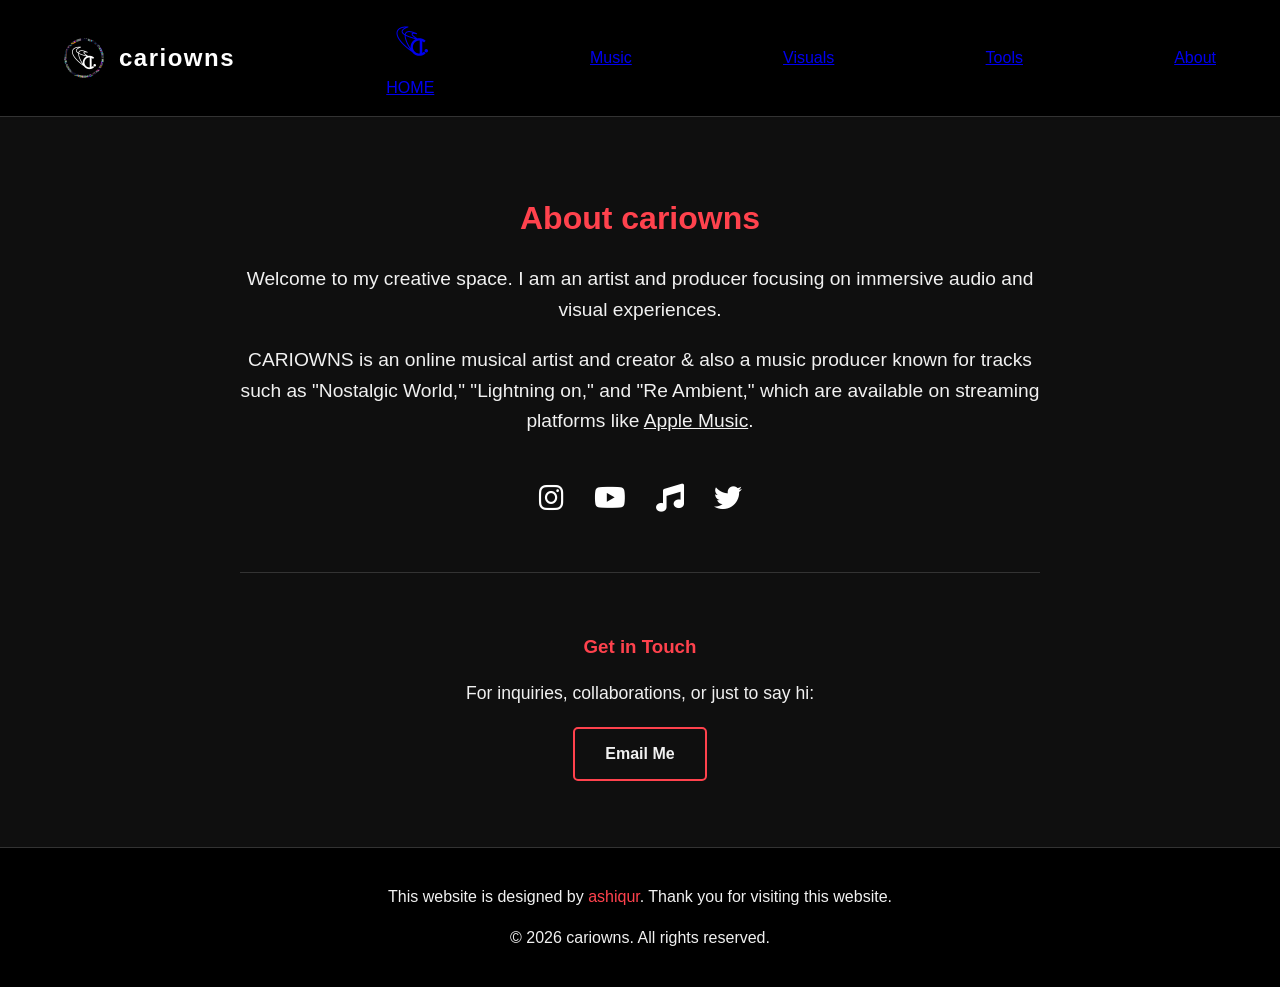
==== commit 5b46542c: "Update index.html" ====
--- a/ABOUT/index.html
+++ b/ABOUT/index.html
@@ -21,10 +21,9 @@
         
         <button class="menu-toggle" aria-label="Toggle menu">&#9776;</button>
 
-        <nav class="nav-links">
-            <a href="../" style="display: flex; align-items: center; gap: 8px;">
-    <!-- Your Custom Logo SVG -->
-<svg viewBox="0 0 3264 3264" width="24" height="24" xmlns="http://www.w3.org/2000/svg" style="transform: translateY(2px);">
+        <a href="../" class="home-link">
+    <!-- Notice we removed the inline style and the width/height attributes from the SVG -->
+    <svg viewBox="0 0 3264 3264" xmlns="http://www.w3.org/2000/svg" class="nav-logo">
 <path fill="currentColor" d="M0 0 C1.11785889 -0.00315216 2.23571777 -0.00630432 3.38745117 -0.009552 C5.21240112 -0.00651566 5.21240112 -0.00651566 7.07421875 -0.00341797 C8.31341064 -0.00437469 9.55260254 -0.00533142 10.8293457 -0.00631714 C13.45560156 -0.00699921 16.08176508 -0.00564085 18.70800781 -0.00097656 C22.08100589 0.00472073 25.4539244 0.00144151 28.82691956 -0.00454903 C32.03435552 -0.00902317 35.24178175 -0.00589429 38.44921875 -0.00341797 C39.66585205 -0.0054422 40.88248535 -0.00746643 42.13598633 -0.009552 C43.81277466 -0.00482376 43.81277466 -0.00482376 45.5234375 0 C46.51303467 0.00079559 47.50263184 0.00159119 48.5222168 0.00241089 C50.76171875 0.12939453 50.76171875 0.12939453 51.76171875 1.12939453 C54.71701379 1.28969141 57.65154332 1.38896781 60.609375 1.44580078 C61.93901527 1.47697243 61.93901527 1.47697243 63.29551697 1.5087738 C66.13833575 1.57436853 68.98124992 1.63320005 71.82421875 1.69189453 C73.74675481 1.73507033 75.66928109 1.77868431 77.59179688 1.82275391 C82.31500543 1.93005996 87.03831028 2.03129904 91.76171875 2.12939453 C91.76171875 2.78939453 91.76171875 3.44939453 91.76171875 4.12939453 C93.41171875 4.12939453 95.06171875 4.12939453 96.76171875 4.12939453 C96.76171875 4.78939453 96.76171875 5.44939453 96.76171875 6.12939453 C97.54546875 6.21189453 98.32921875 6.29439453 99.13671875 6.37939453 C101.76171875 7.12939453 101.76171875 7.12939453 103.07421875 9.19189453 C103.30109375 9.83126953 103.52796875 10.47064453 103.76171875 11.12939453 C104.42171875 11.12939453 105.08171875 11.12939453 105.76171875 11.12939453 C105.76171875 11.78939453 105.76171875 12.44939453 105.76171875 13.12939453 C106.72078125 13.46970703 106.72078125 13.46970703 107.69921875 13.81689453 C109.76171875 15.12939453 109.76171875 15.12939453 110.51171875 17.75439453 C110.63546875 18.93001953 110.63546875 18.93001953 110.76171875 20.12939453 C111.42171875 20.12939453 112.08171875 20.12939453 112.76171875 20.12939453 C112.76171875 21.77939453 112.76171875 23.42939453 112.76171875 25.12939453 C113.42171875 25.12939453 114.08171875 25.12939453 114.76171875 25.12939453 C114.81605991 27.67135343 114.85555265 30.21213135 114.88671875 32.75439453 C114.90347656 33.46724609 114.92023437 34.18009766 114.9375 34.91455078 C114.97856477 39.39061093 114.45258442 42.90888731 112.76171875 47.12939453 C112.10171875 47.12939453 111.44171875 47.12939453 110.76171875 47.12939453 C110.43171875 48.77939453 110.10171875 50.42939453 109.76171875 52.12939453 C109.10171875 52.12939453 108.44171875 52.12939453 107.76171875 52.12939453 C107.76171875 52.78939453 107.76171875 53.44939453 107.76171875 54.12939453 C107.10171875 54.12939453 106.44171875 54.12939453 105.76171875 54.12939453 C105.76171875 55.11939453 105.76171875 56.10939453 105.76171875 57.12939453 C105.10171875 57.12939453 104.44171875 57.12939453 103.76171875 57.12939453 C103.76171875 57.78939453 103.76171875 58.44939453 103.76171875 59.12939453 C102.77171875 59.12939453 101.78171875 59.12939453 100.76171875 59.12939453 C100.76171875 59.78939453 100.76171875 60.44939453 100.76171875 61.12939453 C100.10171875 61.12939453 99.44171875 61.12939453 98.76171875 61.12939453 C98.76171875 61.78939453 98.76171875 62.44939453 98.76171875 63.12939453 C94.30671875 63.62439453 94.30671875 63.62439453 89.76171875 64.12939453 C89.76171875 64.78939453 89.76171875 65.44939453 89.76171875 66.12939453 C88.11171875 66.12939453 86.46171875 66.12939453 84.76171875 66.12939453 C84.76171875 66.78939453 84.76171875 67.44939453 84.76171875 68.12939453 C79.23411516 70.23514828 74.69174142 71.50790662 68.76171875 71.12939453 C68.10171875 72.44939453 67.44171875 73.76939453 66.76171875 75.12939453 C65.11171875 75.12939453 63.46171875 75.12939453 61.76171875 75.12939453 C61.76171875 75.78939453 61.76171875 76.44939453 61.76171875 77.12939453 C52.35169597 80.57358588 52.35169597 80.57358588 47.76171875 80.12939453 C47.76171875 80.78939453 47.76171875 81.44939453 47.76171875 82.12939453 C40.47600446 85.55796596 40.47600446 85.55796596 35.76171875 85.12939453 C35.76171875 85.78939453 35.76171875 86.44939453 35.76171875 87.12939453 C33.11432959 88.59002304 31.86723541 89.12939453 28.76171875 89.12939453 C28.76171875 89.78939453 28.76171875 90.44939453 28.76171875 91.12939453 C26.99222263 91.6341065 25.22106652 92.13300138 23.44921875 92.62939453 C22.46308594 92.90783203 21.47695312 93.18626953 20.4609375 93.47314453 C17.76171875 94.12939453 17.76171875 94.12939453 14.76171875 94.12939453 C14.76171875 94.78939453 14.76171875 95.44939453 14.76171875 96.12939453 C12.99416349 96.96965849 11.22254612 97.80138175 9.44921875 98.62939453 C8.46308594 99.09345703 7.47695312 99.55751953 6.4609375 100.03564453 C3.76171875 101.12939453 3.76171875 101.12939453 0.76171875 101.12939453 C0.76171875 101.78939453 0.76171875 102.44939453 0.76171875 103.12939453 C-9.61185756 107.53713941 -9.61185756 107.53713941 -15.23828125 108.12939453 C-15.23828125 108.78939453 -15.23828125 109.44939453 -15.23828125 110.12939453 C-16.88828125 110.12939453 -18.53828125 110.12939453 -20.23828125 110.12939453 C-20.23828125 110.78939453 -20.23828125 111.44939453 -20.23828125 112.12939453 C-21.31078125 112.58314453 -22.38328125 113.03689453 -23.48828125 113.50439453 C-25.54310298 114.37852232 -27.51155273 115.27362115 -29.48828125 116.31689453 C-31.23828125 117.12939453 -31.23828125 117.12939453 -34.23828125 117.12939453 C-34.23828125 117.78939453 -34.23828125 118.44939453 -34.23828125 119.12939453 C-40.73828125 122.12939453 -40.73828125 122.12939453 -45.23828125 122.12939453 C-45.23828125 122.78939453 -45.23828125 123.44939453 -45.23828125 124.12939453 C-46.22828125 124.12939453 -47.21828125 124.12939453 -48.23828125 124.12939453 C-48.23828125 124.78939453 -48.23828125 125.44939453 -48.23828125 126.12939453 C-49.55828125 126.12939453 -50.87828125 126.12939453 -52.23828125 126.12939453 C-52.23828125 126.78939453 -52.23828125 127.44939453 -52.23828125 128.12939453 C-54.54828125 128.45939453 -56.85828125 128.78939453 -59.23828125 129.12939453 C-59.23828125 129.78939453 -59.23828125 130.44939453 -59.23828125 131.12939453 C-60.22828125 131.12939453 -61.21828125 131.12939453 -62.23828125 131.12939453 C-62.23828125 131.78939453 -62.23828125 132.44939453 -62.23828125 133.12939453 C-63.55828125 133.12939453 -64.87828125 133.12939453 -66.23828125 133.12939453 C-66.23828125 133.78939453 -66.23828125 134.44939453 -66.23828125 135.12939453 C-68.54828125 135.45939453 -70.85828125 135.78939453 -73.23828125 136.12939453 C-73.56828125 137.44939453 -73.89828125 138.76939453 -74.23828125 140.12939453 C-76.21828125 140.12939453 -78.19828125 140.12939453 -80.23828125 140.12939453 C-80.56828125 141.11939453 -80.89828125 142.10939453 -81.23828125 143.12939453 C-82.55828125 143.12939453 -83.87828125 143.12939453 -85.23828125 143.12939453 C-85.23828125 143.78939453 -85.23828125 144.44939453 -85.23828125 145.12939453 C-86.22828125 145.12939453 -87.21828125 145.12939453 -88.23828125 145.12939453 C-88.23828125 145.78939453 -88.23828125 146.44939453 -88.23828125 147.12939453 C-94.98828125 150.12939453 -94.98828125 150.12939453 -97.23828125 150.12939453 C-97.23828125 150.78939453 -97.23828125 151.44939453 -97.23828125 152.12939453 C-98.55828125 152.12939453 -99.87828125 152.12939453 -101.23828125 152.12939453 C-101.44453125 152.76876953 -101.65078125 153.40814453 -101.86328125 154.06689453 C-103.23828125 156.12939453 -103.23828125 156.12939453 -106.36328125 156.87939453 C-107.31203125 156.96189453 -108.26078125 157.04439453 -109.23828125 157.12939453 C-109.23828125 157.78939453 -109.23828125 158.44939453 -109.23828125 159.12939453 C-109.89828125 159.12939453 -110.55828125 159.12939453 -111.23828125 159.12939453 C-111.23828125 159.78939453 -111.23828125 160.44939453 -111.23828125 161.12939453 C-112.55828125 161.12939453 -113.87828125 161.12939453 -115.23828125 161.12939453 C-115.23828125 161.78939453 -115.23828125 162.44939453 -115.23828125 163.12939453 C-116.88828125 163.45939453 -118.53828125 163.78939453 -120.23828125 164.12939453 C-120.23828125 164.78939453 -120.23828125 165.44939453 -120.23828125 166.12939453 C-121.22828125 166.12939453 -122.21828125 166.12939453 -123.23828125 166.12939453 C-123.23828125 166.78939453 -123.23828125 167.44939453 -123.23828125 168.12939453 C-128.86328125 171.12939453 -128.86328125 171.12939453 -132.23828125 171.12939453 C-132.23828125 171.78939453 -132.23828125 172.44939453 -132.23828125 173.12939453 C-132.89828125 173.12939453 -133.55828125 173.12939453 -134.23828125 173.12939453 C-134.23828125 173.78939453 -134.23828125 174.44939453 -134.23828125 175.12939453 C-138.62289663 178.12939453 -138.62289663 178.12939453 -141.23828125 178.12939453 C-141.23828125 178.78939453 -141.23828125 179.44939453 -141.23828125 180.12939453 C-142.22828125 180.12939453 -143.21828125 180.12939453 -144.23828125 180.12939453 C-144.23828125 180.78939453 -144.23828125 181.44939453 -144.23828125 182.12939453 C-145.20765625 182.58314453 -146.17703125 183.03689453 -147.17578125 183.50439453 C-150.30907707 184.78725674 -150.30907707 184.78725674 -151.23828125 187.12939453 C-151.89828125 187.12939453 -152.55828125 187.12939453 -153.23828125 187.12939453 C-153.23828125 187.78939453 -153.23828125 188.44939453 -153.23828125 189.12939453 C-154.55828125 189.12939453 -155.87828125 189.12939453 -157.23828125 189.12939453 C-157.56828125 190.11939453 -157.89828125 191.10939453 -158.23828125 192.12939453 C-158.89828125 192.12939453 -159.55828125 192.12939453 -160.23828125 192.12939453 C-160.23828125 192.78939453 -160.23828125 193.44939453 -160.23828125 194.12939453 C-161.55828125 194.12939453 -162.87828125 194.12939453 -164.23828125 194.12939453 C-164.50640625 194.76876953 -164.77453125 195.40814453 -165.05078125 196.06689453 C-166.23828125 198.12939453 -166.23828125 198.12939453 -169.23828125 199.12939453 C-169.23828125 199.78939453 -169.23828125 200.44939453 -169.23828125 201.12939453 C-170.22828125 201.12939453 -171.21828125 201.12939453 -172.23828125 201.12939453 C-172.23828125 201.78939453 -172.23828125 202.44939453 -172.23828125 203.12939453 C-175.23828125 205.12939453 -175.23828125 205.12939453 -178.23828125 205.12939453 C-178.27953125 205.89251953 -178.32078125 206.65564453 -178.36328125 207.44189453 C-179.23828125 210.12939453 -179.23828125 210.12939453 -182.23828125 211.81689453 C-183.22828125 212.25001953 -184.21828125 212.68314453 -185.23828125 213.12939453 C-185.56828125 213.78939453 -185.89828125 214.44939453 -186.23828125 215.12939453 C-186.89828125 215.12939453 -187.55828125 215.12939453 -188.23828125 215.12939453 C-188.23828125 215.78939453 -188.23828125 216.44939453 -188.23828125 217.12939453 C-188.89828125 217.12939453 -189.55828125 217.12939453 -190.23828125 217.12939453 C-190.23828125 217.78939453 -190.23828125 218.44939453 -190.23828125 219.12939453 C-191.61328125 220.75439453 -191.61328125 220.75439453 -193.23828125 222.12939453 C-193.89828125 222.12939453 -194.55828125 222.12939453 -195.23828125 222.12939453 C-195.23828125 222.78939453 -195.23828125 223.44939453 -195.23828125 224.12939453 C-195.89828125 224.12939453 -196.55828125 224.12939453 -197.23828125 224.12939453 C-197.23828125 224.78939453 -197.23828125 225.44939453 -197.23828125 226.12939453 C-198.61328125 227.75439453 -198.61328125 227.75439453 -200.23828125 229.12939453 C-200.89828125 229.12939453 -201.55828125 229.12939453 -202.23828125 229.12939453 C-202.23828125 229.78939453 -202.23828125 230.44939453 -202.23828125 231.12939453 C-202.89828125 231.12939453 -203.55828125 231.12939453 -204.23828125 231.12939453 C-204.23828125 231.78939453 -204.23828125 232.44939453 -204.23828125 233.12939453 C-205.61328125 234.75439453 -205.61328125 234.75439453 -207.23828125 236.12939453 C-207.89828125 236.12939453 -208.55828125 236.12939453 -209.23828125 236.12939453 C-209.34140625 236.76876953 -209.44453125 237.40814453 -209.55078125 238.06689453 C-209.77765625 238.74751953 -210.00453125 239.42814453 -210.23828125 240.12939453 C-211.22828125 240.45939453 -212.21828125 240.78939453 -213.23828125 241.12939453 C-213.56828125 242.11939453 -213.89828125 243.10939453 -214.23828125 244.12939453 C-214.56828125 245.11939453 -214.89828125 246.10939453 -215.23828125 247.12939453 C-216.22828125 247.45939453 -217.21828125 247.78939453 -218.23828125 248.12939453 C-218.23828125 248.78939453 -218.23828125 249.44939453 -218.23828125 250.12939453 C-218.89828125 250.12939453 -219.55828125 250.12939453 -220.23828125 250.12939453 C-220.56828125 251.77939453 -220.89828125 253.42939453 -221.23828125 255.12939453 C-221.89828125 255.12939453 -222.55828125 255.12939453 -223.23828125 255.12939453 C-223.23828125 256.44939453 -223.23828125 257.76939453 -223.23828125 259.12939453 C-223.89828125 259.12939453 -224.55828125 259.12939453 -225.23828125 259.12939453 C-225.23828125 259.78939453 -225.23828125 260.44939453 -225.23828125 261.12939453 C-225.89828125 261.12939453 -226.55828125 261.12939453 -227.23828125 261.12939453 C-227.36203125 261.70689453 -227.48578125 262.28439453 -227.61328125 262.87939453 C-228.24476949 265.1527522 -229.12686316 267.05474743 -230.23828125 269.12939453 C-230.89828125 269.12939453 -231.55828125 269.12939453 -232.23828125 269.12939453 C-232.23828125 270.44939453 -232.23828125 271.76939453 -232.23828125 273.12939453 C-232.89828125 273.12939453 -233.55828125 273.12939453 -234.23828125 273.12939453 C-234.36203125 274.32564453 -234.48578125 275.52189453 -234.61328125 276.75439453 C-235.06153179 280.40536266 -235.94274962 283.67464352 -237.23828125 287.12939453 C-237.89828125 287.12939453 -238.55828125 287.12939453 -239.23828125 287.12939453 C-239.23828125 288.77939453 -239.23828125 290.42939453 -239.23828125 292.12939453 C-239.89828125 292.12939453 -240.55828125 292.12939453 -241.23828125 292.12939453 C-241.23828125 307.96939453 -241.23828125 323.80939453 -241.23828125 340.12939453 C-240.57828125 340.12939453 -239.91828125 340.12939453 -239.23828125 340.12939453 C-239.23828125 342.10939453 -239.23828125 344.08939453 -239.23828125 346.12939453 C-238.57828125 346.12939453 -237.91828125 346.12939453 -237.23828125 346.12939453 C-237.23828125 347.11939453 -237.23828125 348.10939453 -237.23828125 349.12939453 C-236.57828125 349.12939453 -235.91828125 349.12939453 -235.23828125 349.12939453 C-234.90828125 352.09939453 -234.57828125 355.06939453 -234.23828125 358.12939453 C-233.57828125 358.12939453 -232.91828125 358.12939453 -232.23828125 358.12939453 C-232.23828125 359.11939453 -232.23828125 360.10939453 -232.23828125 361.12939453 C-231.57828125 361.12939453 -230.91828125 361.12939453 -230.23828125 361.12939453 C-230.23828125 362.44939453 -230.23828125 363.76939453 -230.23828125 365.12939453 C-229.57828125 365.12939453 -228.91828125 365.12939453 -228.23828125 365.12939453 C-227.90828125 367.43939453 -227.57828125 369.74939453 -227.23828125 372.12939453 C-226.57828125 372.12939453 -225.91828125 372.12939453 -225.23828125 372.12939453 C-225.23828125 372.78939453 -225.23828125 373.44939453 -225.23828125 374.12939453 C-224.57828125 374.12939453 -223.91828125 374.12939453 -223.23828125 374.12939453 C-223.23828125 375.11939453 -223.23828125 376.10939453 -223.23828125 377.12939453 C-222.57828125 377.12939453 -221.91828125 377.12939453 -221.23828125 377.12939453 C-221.11453125 377.76876953 -220.99078125 378.40814453 -220.86328125 379.06689453 C-220.55390625 380.08783203 -220.55390625 380.08783203 -220.23828125 381.12939453 C-219.57828125 381.45939453 -218.91828125 381.78939453 -218.23828125 382.12939453 C-218.23828125 382.78939453 -218.23828125 383.44939453 -218.23828125 384.12939453 C-217.57828125 384.12939453 -216.91828125 384.12939453 -216.23828125 384.12939453 C-216.23828125 384.78939453 -216.23828125 385.44939453 -216.23828125 386.12939453 C-215.57828125 386.12939453 -214.91828125 386.12939453 -214.23828125 386.12939453 C-213.90828125 387.77939453 -213.57828125 389.42939453 -213.23828125 391.12939453 C-212.57828125 391.12939453 -211.91828125 391.12939453 -211.23828125 391.12939453 C-211.23828125 391.78939453 -211.23828125 392.44939453 -211.23828125 393.12939453 C-210.57828125 393.12939453 -209.91828125 393.12939453 -209.23828125 393.12939453 C-206.23828125 397.51400992 -206.23828125 397.51400992 -206.23828125 400.12939453 C-205.57828125 400.12939453 -204.91828125 400.12939453 -204.23828125 400.12939453 C-204.23828125 400.78939453 -204.23828125 401.44939453 -204.23828125 402.12939453 C-203.59890625 402.35626953 -202.95953125 402.58314453 -202.30078125 402.81689453 C-200.23828125 404.12939453 -200.23828125 404.12939453 -199.48828125 406.75439453 C-199.40578125 407.53814453 -199.32328125 408.32189453 -199.23828125 409.12939453 C-197.91828125 409.45939453 -196.59828125 409.78939453 -195.23828125 410.12939453 C-195.23828125 410.78939453 -195.23828125 411.44939453 -195.23828125 412.12939453 C-194.57828125 412.12939453 -193.91828125 412.12939453 -193.23828125 412.12939453 C-192.90828125 413.44939453 -192.57828125 414.76939453 -192.23828125 416.12939453 C-190.91828125 416.45939453 -189.59828125 416.78939453 -188.23828125 417.12939453 C-188.23828125 417.78939453 -188.23828125 418.44939453 -188.23828125 419.12939453 C-187.57828125 419.12939453 -186.91828125 419.12939453 -186.23828125 419.12939453 C-185.90828125 420.44939453 -185.57828125 421.76939453 -185.23828125 423.12939453 C-183.58828125 423.45939453 -181.93828125 423.78939453 -180.23828125 424.12939453 C-179.90828125 425.44939453 -179.57828125 426.76939453 -179.23828125 428.12939453 C-178.24828125 428.12939453 -177.25828125 428.12939453 -176.23828125 428.12939453 C-176.23828125 428.78939453 -176.23828125 429.44939453 -176.23828125 430.12939453 C-175.59890625 430.39751953 -174.95953125 430.66564453 -174.30078125 430.94189453 C-172.23828125 432.12939453 -172.23828125 432.12939453 -171.23828125 435.12939453 C-170.57828125 435.12939453 -169.91828125 435.12939453 -169.23828125 435.12939453 C-169.23828125 435.78939453 -169.23828125 436.44939453 -169.23828125 437.12939453 C-167.58828125 437.45939453 -165.93828125 437.78939453 -164.23828125 438.12939453 C-164.23828125 438.78939453 -164.23828125 439.44939453 -164.23828125 440.12939453 C-163.57828125 440.12939453 -162.91828125 440.12939453 -162.23828125 440.12939453 C-162.23828125 440.78939453 -162.23828125 441.44939453 -162.23828125 442.12939453 C-161.57828125 442.12939453 -160.91828125 442.12939453 -160.23828125 442.12939453 C-160.23828125 442.78939453 -160.23828125 443.44939453 -160.23828125 444.12939453 C-158.58828125 444.45939453 -156.93828125 444.78939453 -155.23828125 445.12939453 C-155.23828125 445.78939453 -155.23828125 446.44939453 -155.23828125 447.12939453 C-154.57828125 447.12939453 -153.91828125 447.12939453 -153.23828125 447.12939453 C-153.23828125 447.78939453 -153.23828125 448.44939453 -153.23828125 449.12939453 C-152.57828125 449.12939453 -151.91828125 449.12939453 -151.23828125 449.12939453 C-150.90828125 449.78939453 -150.57828125 450.44939453 -150.23828125 451.12939453 C-148.75328125 451.81001953 -148.75328125 451.81001953 -147.23828125 452.50439453 C-144.23828125 454.12939453 -144.23828125 454.12939453 -143.36328125 456.31689453 C-143.30140625 457.21408203 -143.30140625 457.21408203 -143.23828125 458.12939453 C-142.49578125 458.25314453 -141.75328125 458.37689453 -140.98828125 458.50439453 C-138.4368664 459.08426154 -136.51152395 459.86648192 -134.23828125 461.12939453 C-134.23828125 461.78939453 -134.23828125 462.44939453 -134.23828125 463.12939453 C-133.57828125 463.12939453 -132.91828125 463.12939453 -132.23828125 463.12939453 C-132.23828125 463.78939453 -132.23828125 464.44939453 -132.23828125 465.12939453 C-131.45453125 465.43876953 -130.67078125 465.74814453 -129.86328125 466.06689453 C-127.23828125 467.12939453 -127.23828125 467.12939453 -125.23828125 468.12939453 C-125.23828125 468.78939453 -125.23828125 469.44939453 -125.23828125 470.12939453 C-124.24828125 470.12939453 -123.25828125 470.12939453 -122.23828125 470.12939453 C-122.23828125 470.78939453 -122.23828125 471.44939453 -122.23828125 472.12939453 C-121.26890625 472.39751953 -120.29953125 472.66564453 -119.30078125 472.94189453 C-118.29015625 473.33376953 -117.27953125 473.72564453 -116.23828125 474.12939453 C-115.90828125 475.11939453 -115.57828125 476.10939453 -115.23828125 477.12939453 C-113.91828125 477.12939453 -112.59828125 477.12939453 -111.23828125 477.12939453 C-111.23828125 477.78939453 -111.23828125 478.44939453 -111.23828125 479.12939453 C-110.57828125 479.12939453 -109.91828125 479.12939453 -109.23828125 479.12939453 C-109.23828125 479.78939453 -109.23828125 480.44939453 -109.23828125 481.12939453 C-108.24828125 481.12939453 -107.25828125 481.12939453 -106.23828125 481.12939453 C-106.23828125 479.80939453 -106.23828125 478.48939453 -106.23828125 477.12939453 C-105.57828125 477.12939453 -104.91828125 477.12939453 -104.23828125 477.12939453 C-104.23828125 474.81939453 -104.23828125 472.50939453 -104.23828125 470.12939453 C-103.57828125 470.12939453 -102.91828125 470.12939453 -102.23828125 470.12939453 C-102.19960937 469.11232422 -102.19960937 469.11232422 -102.16015625 468.07470703 C-101.73402442 461.08227107 -100.19451059 455.46810022 -97.23828125 449.12939453 C-96.57828125 449.12939453 -95.91828125 449.12939453 -95.23828125 449.12939453 C-95.11453125 448.11876953 -94.99078125 447.10814453 -94.86328125 446.06689453 C-94.2574279 442.25001841 -93.36634213 438.81439342 -92.23828125 435.12939453 C-91.57828125 435.12939453 -90.91828125 435.12939453 -90.23828125 435.12939453 C-90.23828125 433.47939453 -90.23828125 431.82939453 -90.23828125 430.12939453 C-89.57828125 430.12939453 -88.91828125 430.12939453 -88.23828125 430.12939453 C-88.23828125 428.80939453 -88.23828125 427.48939453 -88.23828125 426.12939453 C-87.57828125 426.12939453 -86.91828125 426.12939453 -86.23828125 426.12939453 C-85.90828125 423.81939453 -85.57828125 421.50939453 -85.23828125 419.12939453 C-84.57828125 419.12939453 -83.91828125 419.12939453 -83.23828125 419.12939453 C-83.23828125 418.13939453 -83.23828125 417.14939453 -83.23828125 416.12939453 C-82.57828125 416.12939453 -81.91828125 416.12939453 -81.23828125 416.12939453 C-81.23828125 415.46939453 -81.23828125 414.80939453 -81.23828125 414.12939453 C-80.57828125 414.12939453 -79.91828125 414.12939453 -79.23828125 414.12939453 C-78.90828125 411.81939453 -78.57828125 409.50939453 -78.23828125 407.12939453 C-77.57828125 407.12939453 -76.91828125 407.12939453 -76.23828125 407.12939453 C-76.23828125 405.80939453 -76.23828125 404.48939453 -76.23828125 403.12939453 C-74.91828125 402.79939453 -73.59828125 402.46939453 -72.23828125 402.12939453 C-71.90828125 399.81939453 -71.57828125 397.50939453 -71.23828125 395.12939453 C-70.57828125 395.12939453 -69.91828125 395.12939453 -69.23828125 395.12939453 C-69.23828125 394.46939453 -69.23828125 393.80939453 -69.23828125 393.12939453 C-68.57828125 393.12939453 -67.91828125 393.12939453 -67.23828125 393.12939453 C-67.23828125 392.46939453 -67.23828125 391.80939453 -67.23828125 391.12939453 C-66.57828125 391.12939453 -65.91828125 391.12939453 -65.23828125 391.12939453 C-64.90828125 389.47939453 -64.57828125 387.82939453 -64.23828125 386.12939453 C-63.57828125 386.12939453 -62.91828125 386.12939453 -62.23828125 386.12939453 C-62.23828125 384.80939453 -62.23828125 383.48939453 -62.23828125 382.12939453 C-60.91828125 381.79939453 -59.59828125 381.46939453 -58.23828125 381.12939453 C-57.90828125 379.80939453 -57.57828125 378.48939453 -57.23828125 377.12939453 C-56.57828125 377.12939453 -55.91828125 377.12939453 -55.23828125 377.12939453 C-55.23828125 376.13939453 -55.23828125 375.14939453 -55.23828125 374.12939453 C-54.57828125 374.12939453 -53.91828125 374.12939453 -53.23828125 374.12939453 C-53.23828125 373.46939453 -53.23828125 372.80939453 -53.23828125 372.12939453 C-52.57828125 372.12939453 -51.91828125 372.12939453 -51.23828125 372.12939453 C-50.90828125 370.80939453 -50.57828125 369.48939453 -50.23828125 368.12939453 C-48.91828125 367.79939453 -47.59828125 367.46939453 -46.23828125 367.12939453 C-46.23828125 366.46939453 -46.23828125 365.80939453 -46.23828125 365.12939453 C-45.57828125 365.12939453 -44.91828125 365.12939453 -44.23828125 365.12939453 C-43.90828125 363.80939453 -43.57828125 362.48939453 -43.23828125 361.12939453 C-41.91828125 360.79939453 -40.59828125 360.46939453 -39.23828125 360.12939453 C-39.23828125 359.46939453 -39.23828125 358.80939453 -39.23828125 358.12939453 C-38.57828125 358.12939453 -37.91828125 358.12939453 -37.23828125 358.12939453 C-36.90828125 356.80939453 -36.57828125 355.48939453 -36.23828125 354.12939453 C-34.25828125 353.79939453 -32.27828125 353.46939453 -30.23828125 353.12939453 C-29.90828125 351.80939453 -29.57828125 350.48939453 -29.23828125 349.12939453 C-28.57828125 349.12939453 -27.91828125 349.12939453 -27.23828125 349.12939453 C-27.23828125 348.46939453 -27.23828125 347.80939453 -27.23828125 347.12939453 C-25.91828125 346.79939453 -24.59828125 346.46939453 -23.23828125 346.12939453 C-23.23828125 345.46939453 -23.23828125 344.80939453 -23.23828125 344.12939453 C-22.24828125 344.12939453 -21.25828125 344.12939453 -20.23828125 344.12939453 C-20.23828125 343.46939453 -20.23828125 342.80939453 -20.23828125 342.12939453 C-19.57828125 342.12939453 -18.91828125 342.12939453 -18.23828125 342.12939453 C-18.23828125 341.46939453 -18.23828125 340.80939453 -18.23828125 340.12939453 C-16.58828125 339.79939453 -14.93828125 339.46939453 -13.23828125 339.12939453 C-13.23828125 338.46939453 -13.23828125 337.80939453 -13.23828125 337.12939453 C-12.57828125 337.12939453 -11.91828125 337.12939453 -11.23828125 337.12939453 C-11.23828125 336.46939453 -11.23828125 335.80939453 -11.23828125 335.12939453 C-10.24828125 335.12939453 -9.25828125 335.12939453 -8.23828125 335.12939453 C-8.23828125 334.46939453 -8.23828125 333.80939453 -8.23828125 333.12939453 C-6.25828125 332.79939453 -4.27828125 332.46939453 -2.23828125 332.12939453 C-2.23828125 331.46939453 -2.23828125 330.80939453 -2.23828125 330.12939453 C-1.24828125 330.12939453 -0.25828125 330.12939453 0.76171875 330.12939453 C0.76171875 329.46939453 0.76171875 328.80939453 0.76171875 328.12939453 C1.42171875 328.12939453 2.08171875 328.12939453 2.76171875 328.12939453 C2.76171875 327.46939453 2.76171875 326.80939453 2.76171875 326.12939453 C5.07171875 325.79939453 7.38171875 325.46939453 9.76171875 325.12939453 C9.76171875 324.46939453 9.76171875 323.80939453 9.76171875 323.12939453 C10.75171875 323.12939453 11.74171875 323.12939453 12.76171875 323.12939453 C12.76171875 322.46939453 12.76171875 321.80939453 12.76171875 321.12939453 C14.08171875 321.12939453 15.40171875 321.12939453 16.76171875 321.12939453 C16.76171875 320.46939453 16.76171875 319.80939453 16.76171875 319.12939453 C19.07171875 318.79939453 21.38171875 318.46939453 23.76171875 318.12939453 C23.76171875 317.46939453 23.76171875 316.80939453 23.76171875 316.12939453 C25.41171875 316.12939453 27.06171875 316.12939453 28.76171875 316.12939453 C28.76171875 315.46939453 28.76171875 314.80939453 28.76171875 314.12939453 C30.08171875 314.12939453 31.40171875 314.12939453 32.76171875 314.12939453 C32.76171875 313.46939453 32.76171875 312.80939453 32.76171875 312.12939453 C36.06171875 311.79939453 39.36171875 311.46939453 42.76171875 311.12939453 C42.76171875 310.46939453 42.76171875 309.80939453 42.76171875 309.12939453 C44.08171875 309.12939453 45.40171875 309.12939453 46.76171875 309.12939453 C46.76171875 308.46939453 46.76171875 307.80939453 46.76171875 307.12939453 C49.07171875 307.12939453 51.38171875 307.12939453 53.76171875 307.12939453 C53.76171875 306.46939453 53.76171875 305.80939453 53.76171875 305.12939453 C57.06171875 304.79939453 60.36171875 304.46939453 63.76171875 304.12939453 C63.76171875 303.46939453 63.76171875 302.80939453 63.76171875 302.12939453 C66.73171875 302.12939453 69.70171875 302.12939453 72.76171875 302.12939453 C72.76171875 301.46939453 72.76171875 300.80939453 72.76171875 300.12939453 C75.07171875 300.12939453 77.38171875 300.12939453 79.76171875 300.12939453 C79.76171875 299.46939453 79.76171875 298.80939453 79.76171875 298.12939453 C86.78976574 297.27566214 93.68449944 297.00830143 100.76171875 297.12939453 C100.76171875 296.46939453 100.76171875 295.80939453 100.76171875 295.12939453 C101.47199219 295.06880859 102.18226563 295.00822266 102.9140625 294.94580078 C103.83316406 294.86201172 104.75226562 294.77822266 105.69921875 294.69189453 C106.61574219 294.61068359 107.53226563 294.52947266 108.4765625 294.44580078 C110.72331607 294.36894477 110.72331607 294.36894477 111.76171875 293.12939453 C113.17741998 293.04287842 114.59731375 293.02234549 116.015625 293.03173828 C117.29663086 293.03657227 117.29663086 293.03657227 118.60351562 293.04150391 C119.50134766 293.04988281 120.39917969 293.05826172 121.32421875 293.06689453 C122.22591797 293.07140625 123.12761719 293.07591797 124.05664062 293.08056641 C126.29173189 293.09239229 128.52669312 293.10887233 130.76171875 293.12939453 C130.76171875 292.46939453 130.76171875 291.80939453 130.76171875 291.12939453 C150.23171875 291.12939453 169.70171875 291.12939453 189.76171875 291.12939453 C189.76171875 291.78939453 189.76171875 292.44939453 189.76171875 293.12939453 C197.35171875 293.12939453 204.94171875 293.12939453 212.76171875 293.12939453 C212.76171875 293.78939453 212.76171875 294.44939453 212.76171875 295.12939453 C218.70171875 295.12939453 224.64171875 295.12939453 230.76171875 295.12939453 C230.76171875 295.78939453 230.76171875 296.44939453 230.76171875 297.12939453 C231.48875 297.11779297 232.21578125 297.10619141 232.96484375 297.09423828 C240.28803834 297.0285173 247.47538561 297.40592883 254.76171875 298.12939453 C254.76171875 298.78939453 254.76171875 299.44939453 254.76171875 300.12939453 C258.39171875 300.12939453 262.02171875 300.12939453 265.76171875 300.12939453 C265.76171875 300.78939453 265.76171875 301.44939453 265.76171875 302.12939453 C269.72171875 302.12939453 273.68171875 302.12939453 277.76171875 302.12939453 C277.76171875 302.78939453 277.76171875 303.44939453 277.76171875 304.12939453 C278.31859375 304.11779297 278.87546875 304.10619141 279.44921875 304.09423828 C284.65950218 304.0326302 289.60551385 304.37940109 294.76171875 305.12939453 C294.76171875 305.78939453 294.76171875 306.44939453 294.76171875 307.12939453 C297.73171875 307.12939453 300.70171875 307.12939453 303.76171875 307.12939453 C303.76171875 307.78939453 303.76171875 308.44939453 303.76171875 309.12939453 C305.41171875 309.12939453 307.06171875 309.12939453 308.76171875 309.12939453 C308.76171875 309.78939453 308.76171875 310.44939453 308.76171875 311.12939453 C309.45136719 311.11779297 310.14101562 311.10619141 310.8515625 311.09423828 C316.91944527 311.03597329 322.74529271 311.34035505 328.76171875 312.12939453 C328.76171875 312.78939453 328.76171875 313.44939453 328.76171875 314.12939453 C330.41171875 314.12939453 332.06171875 314.12939453 333.76171875 314.12939453 C333.76171875 314.78939453 333.76171875 315.44939453 333.76171875 316.12939453 C336.07171875 316.12939453 338.38171875 316.12939453 340.76171875 316.12939453 C340.76171875 316.78939453 340.76171875 317.44939453 340.76171875 318.12939453 C342.33953125 318.09845703 342.33953125 318.09845703 343.94921875 318.06689453 C347.08876779 318.11836255 349.73055271 318.3945664 352.76171875 319.12939453 C352.76171875 319.78939453 352.76171875 320.44939453 352.76171875 321.12939453 C355.73171875 321.12939453 358.70171875 321.12939453 361.76171875 321.12939453 C361.76171875 321.78939453 361.76171875 322.44939453 361.76171875 323.12939453 C364.07171875 323.12939453 366.38171875 323.12939453 368.76171875 323.12939453 C368.76171875 323.78939453 368.76171875 324.44939453 368.76171875 325.12939453 C369.39078125 325.16677734 370.01984375 325.20416016 370.66796875 325.24267578 C376.60820033 325.69892851 381.25609604 326.88981919 386.76171875 329.12939453 C388.41844512 329.50906099 390.0824212 329.86700429 391.76171875 330.12939453 C391.76171875 330.78939453 391.76171875 331.44939453 391.76171875 332.12939453 C395.72171875 332.45939453 399.68171875 332.78939453 403.76171875 333.12939453 C403.76171875 333.78939453 403.76171875 334.44939453 403.76171875 335.12939453 C406.07171875 335.12939453 408.38171875 335.12939453 410.76171875 335.12939453 C410.76171875 335.78939453 410.76171875 336.44939453 410.76171875 337.12939453 C412.41171875 337.12939453 414.06171875 337.12939453 415.76171875 337.12939453 C415.76171875 337.78939453 415.76171875 338.44939453 415.76171875 339.12939453 C418.73171875 339.45939453 421.70171875 339.78939453 424.76171875 340.12939453 C424.76171875 340.78939453 424.76171875 341.44939453 424.76171875 342.12939453 C426.41171875 342.12939453 428.06171875 342.12939453 429.76171875 342.12939453 C429.76171875 342.78939453 429.76171875 343.44939453 429.76171875 344.12939453 C431.74171875 344.12939453 433.72171875 344.12939453 435.76171875 344.12939453 C435.76171875 344.78939453 435.76171875 345.44939453 435.76171875 346.12939453 C436.81359375 346.10876953 437.86546875 346.08814453 438.94921875 346.06689453 C442.08876779 346.11836255 444.73055271 346.3945664 447.76171875 347.12939453 C447.76171875 347.78939453 447.76171875 348.44939453 447.76171875 349.12939453 C448.75171875 349.12939453 449.74171875 349.12939453 450.76171875 349.12939453 C450.76171875 349.78939453 450.76171875 350.44939453 450.76171875 351.12939453 C452.74171875 351.12939453 454.72171875 351.12939453 456.76171875 351.12939453 C456.76171875 351.78939453 456.76171875 352.44939453 456.76171875 353.12939453 C460.72171875 353.45939453 464.68171875 353.78939453 468.76171875 354.12939453 C468.76171875 354.78939453 468.76171875 355.44939453 468.76171875 356.12939453 C469.75171875 356.12939453 470.74171875 356.12939453 471.76171875 356.12939453 C471.76171875 356.78939453 471.76171875 357.44939453 471.76171875 358.12939453 C473.74171875 358.12939453 475.72171875 358.12939453 477.76171875 358.12939453 C477.76171875 358.78939453 477.76171875 359.44939453 477.76171875 360.12939453 C480.40171875 360.45939453 483.04171875 360.78939453 485.76171875 361.12939453 C485.76171875 361.78939453 485.76171875 362.44939453 485.76171875 363.12939453 C487.74171875 363.12939453 489.72171875 363.12939453 491.76171875 363.12939453 C491.76171875 363.78939453 491.76171875 364.44939453 491.76171875 365.12939453 C492.75171875 365.12939453 493.74171875 365.12939453 494.76171875 365.12939453 C494.76171875 365.78939453 494.76171875 366.44939453 494.76171875 367.12939453 C495.41398437 367.17837891 496.06625 367.22736328 496.73828125 367.27783203 C501.69451728 367.70181682 506.09191326 368.28605026 510.76171875 370.12939453 C510.76171875 370.78939453 510.76171875 371.44939453 510.76171875 372.12939453 C511.75171875 372.12939453 512.74171875 372.12939453 513.76171875 372.12939453 C513.76171875 372.78939453 513.76171875 373.44939453 513.76171875 374.12939453 C516.73171875 374.45939453 519.70171875 374.78939453 522.76171875 375.12939453 C522.76171875 375.78939453 522.76171875 376.44939453 522.76171875 377.12939453 C524.41171875 377.12939453 526.06171875 377.12939453 527.76171875 377.12939453 C527.76171875 377.78939453 527.76171875 378.44939453 527.76171875 379.12939453 C529.74171875 379.12939453 531.72171875 379.12939453 533.76171875 379.12939453 C533.76171875 379.78939453 533.76171875 380.44939453 533.76171875 381.12939453 C534.62796875 381.25314453 535.49421875 381.37689453 536.38671875 381.50439453 C539.65685728 382.10997574 542.63428774 383.01245488 545.76171875 384.12939453 C545.76171875 384.78939453 545.76171875 385.44939453 545.76171875 386.12939453 C546.75171875 386.12939453 547.74171875 386.12939453 548.76171875 386.12939453 C548.76171875 386.78939453 548.76171875 387.44939453 548.76171875 388.12939453 C552.39171875 388.45939453 556.02171875 388.78939453 559.76171875 389.12939453 C559.76171875 389.78939453 559.76171875 390.44939453 559.76171875 391.12939453 C560.75171875 391.12939453 561.74171875 391.12939453 562.76171875 391.12939453 C562.76171875 391.78939453 562.76171875 392.44939453 562.76171875 393.12939453 C564.08171875 393.12939453 565.40171875 393.12939453 566.76171875 393.12939453 C566.76171875 393.78939453 566.76171875 394.44939453 566.76171875 395.12939453 C567.99921875 395.25314453 569.23671875 395.37689453 570.51171875 395.50439453 C573.63793845 395.88685758 576.05051112 396.43488976 578.76171875 398.12939453 C578.76171875 398.78939453 578.76171875 399.44939453 578.76171875 400.12939453 C580.41171875 400.12939453 582.06171875 400.12939453 583.76171875 400.12939453 C583.76171875 400.78939453 583.76171875 401.44939453 583.76171875 402.12939453 C586.07171875 402.45939453 588.38171875 402.78939453 590.76171875 403.12939453 C590.76171875 403.78939453 590.76171875 404.44939453 590.76171875 405.12939453 C592.74171875 405.12939453 594.72171875 405.12939453 596.76171875 405.12939453 C596.76171875 405.78939453 596.76171875 406.44939453 596.76171875 407.12939453 C597.75171875 407.12939453 598.74171875 407.12939453 599.76171875 407.12939453 C599.76171875 407.78939453 599.76171875 408.44939453 599.76171875 409.12939453 C602.73171875 409.45939453 605.70171875 409.78939453 608.76171875 410.12939453 C608.76171875 410.78939453 608.76171875 411.44939453 608.76171875 412.12939453 C609.35984375 412.27376953 609.95796875 412.41814453 610.57421875 412.56689453 C612.32322279 413.01663843 614.04848898 413.55831794 615.76171875 414.12939453 C615.76171875 414.78939453 615.76171875 415.44939453 615.76171875 416.12939453 C616.99921875 416.25314453 618.23671875 416.37689453 619.51171875 416.50439453 C622.63793845 416.88685758 625.05051112 417.43488976 627.76171875 419.12939453 C627.76171875 419.78939453 627.76171875 420.44939453 627.76171875 421.12939453 C629.08171875 421.12939453 630.40171875 421.12939453 631.76171875 421.12939453 C631.76171875 421.78939453 631.76171875 422.44939453 631.76171875 423.12939453 C633.04046875 423.21189453 634.31921875 423.29439453 635.63671875 423.37939453 C637.84765625 423.64111328 637.84765625 423.64111328 639.76171875 424.12939453 C641.26171875 426.19189453 641.26171875 426.19189453 641.76171875 428.12939453 C643.08171875 428.12939453 644.40171875 428.12939453 645.76171875 428.12939453 C645.76171875 428.78939453 645.76171875 429.44939453 645.76171875 430.12939453 C646.42171875 430.12939453 647.08171875 430.12939453 647.76171875 430.12939453 C648.09171875 431.77939453 648.42171875 433.42939453 648.76171875 435.12939453 C649.42171875 435.12939453 650.08171875 435.12939453 650.76171875 435.12939453 C650.76171875 435.78939453 650.76171875 436.44939453 650.76171875 437.12939453 C651.42171875 437.12939453 652.08171875 437.12939453 652.76171875 437.12939453 C652.76171875 438.11939453 652.76171875 439.10939453 652.76171875 440.12939453 C653.42171875 440.12939453 654.08171875 440.12939453 654.76171875 440.12939453 C655.76810895 444.29872537 655.89540504 448.22205187 655.88671875 452.50439453 C655.88929687 453.77025391 655.891875 455.03611328 655.89453125 456.34033203 C655.76488573 460.03904245 655.35519187 463.48377396 654.76171875 467.12939453 C654.10171875 467.12939453 653.44171875 467.12939453 652.76171875 467.12939453 C652.76171875 467.78939453 652.76171875 468.44939453 652.76171875 469.12939453 C652.10171875 469.12939453 651.44171875 469.12939453 650.76171875 469.12939453 C650.76171875 470.44939453 650.76171875 471.76939453 650.76171875 473.12939453 C649.38671875 474.87939453 649.38671875 474.87939453 647.76171875 476.12939453 C647.10171875 476.12939453 646.44171875 476.12939453 645.76171875 476.12939453 C645.76171875 476.78939453 645.76171875 477.44939453 645.76171875 478.12939453 C645.10171875 478.12939453 644.44171875 478.12939453 643.76171875 478.12939453 C643.76171875 478.78939453 643.76171875 479.44939453 643.76171875 480.12939453 C641.45171875 480.45939453 639.14171875 480.78939453 636.76171875 481.12939453 C636.76171875 481.78939453 636.76171875 482.44939453 636.76171875 483.12939453 C635.11171875 483.12939453 633.46171875 483.12939453 631.76171875 483.12939453 C631.76171875 483.78939453 631.76171875 484.44939453 631.76171875 485.12939453 C627.14171875 485.12939453 622.52171875 485.12939453 617.76171875 485.12939453 C617.76171875 484.46939453 617.76171875 483.80939453 617.76171875 483.12939453 C615.45171875 483.12939453 613.14171875 483.12939453 610.76171875 483.12939453 C610.76171875 482.46939453 610.76171875 481.80939453 610.76171875 481.12939453 C608.84359375 481.16033203 608.84359375 481.16033203 606.88671875 481.19189453 C601.79964858 481.19998208 596.81010405 480.71960242 591.76171875 480.12939453 C591.76171875 479.46939453 591.76171875 478.80939453 591.76171875 478.12939453 C589.45171875 478.12939453 587.14171875 478.12939453 584.76171875 478.12939453 C584.76171875 477.46939453 584.76171875 476.80939453 584.76171875 476.12939453 C581.13171875 476.12939453 577.50171875 476.12939453 573.76171875 476.12939453 C573.76171875 475.46939453 573.76171875 474.80939453 573.76171875 474.12939453 C573.20484375 474.14099609 572.64796875 474.15259766 572.07421875 474.16455078 C566.86393532 474.22615886 561.91792365 473.87938797 556.76171875 473.12939453 C556.76171875 472.46939453 556.76171875 471.80939453 556.76171875 471.12939453 C553.79171875 471.12939453 550.82171875 471.12939453 547.76171875 471.12939453 C547.76171875 470.46939453 547.76171875 469.80939453 547.76171875 469.12939453 C544.13171875 469.12939453 540.50171875 469.12939453 536.76171875 469.12939453 C536.76171875 468.46939453 536.76171875 467.80939453 536.76171875 467.12939453 C535.84132813 467.14099609 534.9209375 467.15259766 533.97265625 467.16455078 C525.21525799 467.22697623 516.47141248 467.17610847 507.76171875 466.12939453 C507.43171875 465.79939453 507.10171875 465.46939453 506.76171875 465.12939453 C504.23575616 464.89285931 501.73064668 464.70765762 499.19921875 464.56689453 C498.48830078 464.52371094 497.77738281 464.48052734 497.04492188 464.43603516 C495.28409963 464.32967677 493.52293555 464.22900607 491.76171875 464.12939453 C491.76171875 463.46939453 491.76171875 462.80939453 491.76171875 462.12939453 C484.83171875 462.12939453 477.90171875 462.12939453 470.76171875 462.12939453 C470.76171875 461.46939453 470.76171875 460.80939453 470.76171875 460.12939453 C464.79843976 460.24731783 458.83533877 460.37154153 452.87231445 460.50170898 C450.84207771 460.54512694 448.81180283 460.58679679 446.78149414 460.62670898 C443.86983724 460.684246 440.95837361 460.74798731 438.046875 460.81298828 C436.67656883 460.83805702 436.67656883 460.83805702 435.27857971 460.8636322 C431.19382559 460.55246303 431.19382559 460.55246303 427.76171875 462.12939453 C424.4006259 462.45466158 421.03837885 462.64298913 417.66796875 462.84814453 C414.87121743 462.80799343 414.87121743 462.80799343 413.76171875 464.12939453 C412.07562909 464.20144964 410.38671216 464.21325521 408.69921875 464.19189453 C407.78011719 464.18287109 406.86101562 464.17384766 405.9140625 464.16455078 C404.84865234 464.14714844 404.84865234 464.14714844 403.76171875 464.12939453 C403.76171875 464.78939453 403.76171875 465.44939453 403.76171875 466.12939453 C399.14171875 466.45939453 394.52171875 466.78939453 389.76171875 467.12939453 C389.76171875 467.78939453 389.76171875 468.44939453 389.76171875 469.12939453 C388.44171875 469.12939453 387.12171875 469.12939453 385.76171875 469.12939453 C385.53484375 469.76876953 385.30796875 470.40814453 385.07421875 471.06689453 C383.76171875 473.12939453 383.76171875 473.12939453 381.13671875 473.87939453 C380.35296875 473.96189453 379.56921875 474.04439453 378.76171875 474.12939453 C378.76171875 474.78939453 378.76171875 475.44939453 378.76171875 476.12939453 C377.77171875 476.12939453 376.78171875 476.12939453 375.76171875 476.12939453 C375.76171875 480.08939453 375.76171875 484.04939453 375.76171875 488.12939453 C376.42171875 488.12939453 377.08171875 488.12939453 377.76171875 488.12939453 C378.75171875 492.08939453 379.74171875 496.04939453 380.76171875 500.12939453 C381.42171875 500.12939453 382.08171875 500.12939453 382.76171875 500.12939453 C382.76171875 501.11939453 382.76171875 502.10939453 382.76171875 503.12939453 C383.42171875 503.12939453 384.08171875 503.12939453 384.76171875 503.12939453 C384.76171875 505.10939453 384.76171875 507.08939453 384.76171875 509.12939453 C385.75171875 509.45939453 386.74171875 509.78939453 387.76171875 510.12939453 C387.76171875 511.44939453 387.76171875 512.76939453 387.76171875 514.12939453 C388.42171875 514.12939453 389.08171875 514.12939453 389.76171875 514.12939453 C389.76171875 514.78939453 389.76171875 515.44939453 389.76171875 516.12939453 C390.40109375 516.35626953 391.04046875 516.58314453 391.69921875 516.81689453 C393.76171875 518.12939453 393.76171875 518.12939453 394.38671875 520.69189453 C394.51046875 521.49626953 394.63421875 522.30064453 394.76171875 523.12939453 C395.42171875 523.45939453 396.08171875 523.78939453 396.76171875 524.12939453 C396.76171875 524.78939453 396.76171875 525.44939453 396.76171875 526.12939453 C397.42171875 526.12939453 398.08171875 526.12939453 398.76171875 526.12939453 C398.76171875 526.78939453 398.76171875 527.44939453 398.76171875 528.12939453 C399.42171875 528.12939453 400.08171875 528.12939453 400.76171875 528.12939453 C402.38671875 529.37939453 402.38671875 529.37939453 403.76171875 531.12939453 C403.76171875 532.44939453 403.76171875 533.76939453 403.76171875 535.12939453 C404.42171875 535.12939453 405.08171875 535.12939453 405.76171875 535.12939453 C405.76171875 535.78939453 405.76171875 536.44939453 405.76171875 537.12939453 C406.75171875 537.45939453 407.74171875 537.78939453 408.76171875 538.12939453 C408.76171875 538.78939453 408.76171875 539.44939453 408.76171875 540.12939453 C409.42171875 540.12939453 410.08171875 540.12939453 410.76171875 540.12939453 C410.76171875 540.78939453 410.76171875 541.44939453 410.76171875 542.12939453 C411.42171875 542.12939453 412.08171875 542.12939453 412.76171875 542.12939453 C412.76171875 542.78939453 412.76171875 543.44939453 412.76171875 544.12939453 C413.42171875 544.12939453 414.08171875 544.12939453 414.76171875 544.12939453 C415.09171875 545.77939453 415.42171875 547.42939453 415.76171875 549.12939453 C416.42171875 549.12939453 417.08171875 549.12939453 417.76171875 549.12939453 C417.76171875 549.78939453 417.76171875 550.44939453 417.76171875 551.12939453 C418.40109375 551.39751953 419.04046875 551.66564453 419.69921875 551.94189453 C421.76171875 553.12939453 421.76171875 553.12939453 422.76171875 556.12939453 C423.42171875 556.12939453 424.08171875 556.12939453 424.76171875 556.12939453 C424.76171875 556.78939453 424.76171875 557.44939453 424.76171875 558.12939453 C425.40109375 558.39751953 426.04046875 558.66564453 426.69921875 558.94189453 C428.76171875 560.12939453 428.76171875 560.12939453 429.76171875 563.12939453 C430.42171875 563.12939453 431.08171875 563.12939453 431.76171875 563.12939453 C431.76171875 563.78939453 431.76171875 564.44939453 431.76171875 565.12939453 C432.40109375 565.39751953 433.04046875 565.66564453 433.69921875 565.94189453 C435.76171875 567.12939453 435.76171875 567.12939453 436.76171875 570.12939453 C437.42171875 570.12939453 438.08171875 570.12939453 438.76171875 570.12939453 C438.76171875 570.78939453 438.76171875 571.44939453 438.76171875 572.12939453 C439.40109375 572.39751953 440.04046875 572.66564453 440.69921875 572.94189453 C442.76171875 574.12939453 442.76171875 574.12939453 443.76171875 577.12939453 C445.08171875 577.12939453 446.40171875 577.12939453 447.76171875 577.12939453 C447.76171875 577.78939453 447.76171875 578.44939453 447.76171875 579.12939453 C448.75171875 579.45939453 449.74171875 579.78939453 450.76171875 580.12939453 C450.76171875 580.78939453 450.76171875 581.44939453 450.76171875 582.12939453 C451.42171875 582.12939453 452.08171875 582.12939453 452.76171875 582.12939453 C452.76171875 582.78939453 452.76171875 583.44939453 452.76171875 584.12939453 C453.42171875 584.12939453 454.08171875 584.12939453 454.76171875 584.12939453 C454.76171875 584.78939453 454.76171875 585.44939453 454.76171875 586.12939453 C455.75171875 586.45939453 456.74171875 586.78939453 457.76171875 587.12939453 C457.76171875 587.78939453 457.76171875 588.44939453 457.76171875 589.12939453 C459.08171875 589.12939453 460.40171875 589.12939453 461.76171875 589.12939453 C461.76171875 589.78939453 461.76171875 590.44939453 461.76171875 591.12939453 C462.42171875 591.12939453 463.08171875 591.12939453 463.76171875 591.12939453 C465.38671875 592.50439453 465.38671875 592.50439453 466.76171875 594.12939453 C466.76171875 594.78939453 466.76171875 595.44939453 466.76171875 596.12939453 C467.42171875 596.12939453 468.08171875 596.12939453 468.76171875 596.12939453 C468.76171875 596.78939453 468.76171875 597.44939453 468.76171875 598.12939453 C469.75171875 598.12939453 470.74171875 598.12939453 471.76171875 598.12939453 C471.76171875 598.78939453 471.76171875 599.44939453 471.76171875 600.12939453 C473.08171875 600.45939453 474.40171875 600.78939453 475.76171875 601.12939453 C475.76171875 601.78939453 475.76171875 602.44939453 475.76171875 603.12939453 C476.42171875 603.12939453 477.08171875 603.12939453 477.76171875 603.12939453 C477.82359375 604.05751953 477.82359375 604.05751953 477.88671875 605.00439453 C478.17546875 605.70564453 478.46421875 606.40689453 478.76171875 607.12939453 C480.74895143 607.8332061 482.74949828 608.50057563 484.76171875 609.12939453 C485.09171875 610.11939453 485.42171875 611.10939453 485.76171875 612.12939453 C486.42171875 612.12939453 487.08171875 612.12939453 487.76171875 612.12939453 C487.76171875 612.78939453 487.76171875 613.44939453 487.76171875 614.12939453 C489.41171875 614.45939453 491.06171875 614.78939453 492.76171875 615.12939453 C492.76171875 615.78939453 492.76171875 616.44939453 492.76171875 617.12939453 C493.42171875 617.12939453 494.08171875 617.12939453 494.76171875 617.12939453 C494.76171875 617.78939453 494.76171875 618.44939453 494.76171875 619.12939453 C495.42171875 619.12939453 496.08171875 619.12939453 496.76171875 619.12939453 C496.76171875 619.78939453 496.76171875 620.44939453 496.76171875 621.12939453 C498.41171875 621.45939453 500.06171875 621.78939453 501.76171875 622.12939453 C501.76171875 622.78939453 501.76171875 623.44939453 501.76171875 624.12939453 C502.42171875 624.12939453 503.08171875 624.12939453 503.76171875 624.12939453 C503.76171875 624.78939453 503.76171875 625.44939453 503.76171875 626.12939453 C504.42171875 626.12939453 505.08171875 626.12939453 505.76171875 626.12939453 C505.76171875 626.78939453 505.76171875 627.44939453 505.76171875 628.12939453 C507.41171875 628.45939453 509.06171875 628.78939453 510.76171875 629.12939453 C510.76171875 629.78939453 510.76171875 630.44939453 510.76171875 631.12939453 C511.75171875 631.12939453 512.74171875 631.12939453 513.76171875 631.12939453 C513.76171875 631.78939453 513.76171875 632.44939453 513.76171875 633.12939453 C514.42171875 633.12939453 515.08171875 633.12939453 515.76171875 633.12939453 C515.76171875 633.78939453 515.76171875 634.44939453 515.76171875 635.12939453 C518.09386023 636.33567461 520.25814014 637.29486833 522.76171875 638.12939453 C522.76171875 638.78939453 522.76171875 639.44939453 522.76171875 640.12939453 C524.08171875 640.12939453 525.40171875 640.12939453 526.76171875 640.12939453 C528.51171875 641.50439453 528.51171875 641.50439453 529.76171875 643.12939453 C529.76171875 643.78939453 529.76171875 644.44939453 529.76171875 645.12939453 C531.08171875 645.12939453 532.40171875 645.12939453 533.76171875 645.12939453 C534.09171875 646.44939453 534.42171875 647.76939453 534.76171875 649.12939453 C536.08171875 649.45939453 537.40171875 649.78939453 538.76171875 650.12939453 C538.76171875 650.78939453 538.76171875 651.44939453 538.76171875 652.12939453 C539.75171875 652.12939453 540.74171875 652.12939453 541.76171875 652.12939453 C541.76171875 652.78939453 541.76171875 653.44939453 541.76171875 654.12939453 C542.42171875 654.12939453 543.08171875 654.12939453 543.76171875 654.12939453 C543.76171875 654.78939453 543.76171875 655.44939453 543.76171875 656.12939453 C545.41171875 656.45939453 547.06171875 656.78939453 548.76171875 657.12939453 C548.76171875 657.78939453 548.76171875 658.44939453 548.76171875 659.12939453 C550.08171875 659.12939453 551.40171875 659.12939453 552.76171875 659.12939453 C552.76171875 659.78939453 552.76171875 660.44939453 552.76171875 661.12939453 C553.42171875 661.12939453 554.08171875 661.12939453 554.76171875 661.12939453 C554.76171875 661.78939453 554.76171875 662.44939453 554.76171875 663.12939453 C556.41171875 663.45939453 558.06171875 663.78939453 559.76171875 664.12939453 C559.76171875 664.78939453 559.76171875 665.44939453 559.76171875 666.12939453 C560.42171875 666.12939453 561.08171875 666.12939453 561.76171875 666.12939453 C561.76171875 666.78939453 561.76171875 667.44939453 561.76171875 668.12939453 C562.75171875 668.12939453 563.74171875 668.12939453 564.76171875 668.12939453 C564.76171875 668.78939453 564.76171875 669.44939453 564.76171875 670.12939453 C566.41171875 670.45939453 568.06171875 670.78939453 569.76171875 671.12939453 C569.76171875 671.78939453 569.76171875 672.44939453 569.76171875 673.12939453 C571.08171875 673.12939453 572.40171875 673.12939453 573.76171875 673.12939453 C573.76171875 673.78939453 573.76171875 674.44939453 573.76171875 675.12939453 C574.42171875 675.12939453 575.08171875 675.12939453 575.76171875 675.12939453 C576.09171875 675.78939453 576.42171875 676.44939453 576.76171875 677.12939453 C578.73694721 678.17747494 580.73653384 679.18143564 582.76171875 680.12939453 C582.76171875 680.78939453 582.76171875 681.44939453 582.76171875 682.12939453 C583.75171875 682.12939453 584.74171875 682.12939453 585.76171875 682.12939453 C585.76171875 682.78939453 585.76171875 683.44939453 585.76171875 684.12939453 C588.73171875 685.11939453 591.70171875 686.10939453 594.76171875 687.12939453 C594.76171875 687.78939453 594.76171875 688.44939453 594.76171875 689.12939453 C595.42171875 689.12939453 596.08171875 689.12939453 596.76171875 689.12939453 C596.76171875 689.78939453 596.76171875 690.44939453 596.76171875 691.12939453 C597.48359375 691.39751953 598.20546875 691.66564453 598.94921875 691.94189453 C601.75938258 693.12840815 604.24588432 694.40425092 606.76171875 696.12939453 C606.76171875 696.78939453 606.76171875 697.44939453 606.76171875 698.12939453 C608.08171875 698.12939453 609.40171875 698.12939453 610.76171875 698.12939453 C610.76171875 698.78939453 610.76171875 699.44939453 610.76171875 700.12939453 C612.41171875 700.45939453 614.06171875 700.78939453 615.76171875 701.12939453 C615.76171875 701.78939453 615.76171875 702.44939453 615.76171875 703.12939453 C616.40109375 703.23251953 617.04046875 703.33564453 617.69921875 703.44189453 C618.37984375 703.66876953 619.06046875 703.89564453 619.76171875 704.12939453 C620.09171875 705.11939453 620.42171875 706.10939453 620.76171875 707.12939453 C621.50421875 707.25314453 622.24671875 707.37689453 623.01171875 707.50439453 C625.5631336 708.08426154 627.48847605 708.86648192 629.76171875 710.12939453 C629.76171875 710.78939453 629.76171875 711.44939453 629.76171875 712.12939453 C631.08171875 712.12939453 632.40171875 712.12939453 633.76171875 712.12939453 C634.09171875 712.78939453 634.42171875 713.44939453 634.76171875 714.12939453 C636.7863513 714.78152745 636.7863513 714.78152745 638.76171875 715.12939453 C638.76171875 715.78939453 638.76171875 716.44939453 638.76171875 717.12939453 C639.42171875 717.12939453 640.08171875 717.12939453 640.76171875 717.12939453 C640.76171875 717.78939453 640.76171875 718.44939453 640.76171875 719.12939453 C641.75171875 719.12939453 642.74171875 719.12939453 643.76171875 719.12939453 C643.76171875 719.78939453 643.76171875 720.44939453 643.76171875 721.12939453 C645.41171875 721.45939453 647.06171875 721.78939453 648.76171875 722.12939453 C648.76171875 722.78939453 648.76171875 723.44939453 648.76171875 724.12939453 C650.08171875 724.12939453 651.40171875 724.12939453 652.76171875 724.12939453 C652.76171875 724.78939453 652.76171875 725.44939453 652.76171875 726.12939453 C653.42171875 726.12939453 654.08171875 726.12939453 654.76171875 726.12939453 C654.76171875 726.78939453 654.76171875 727.44939453 654.76171875 728.12939453 C655.66921875 728.25314453 656.57671875 728.37689453 657.51171875 728.50439453 C660.35142198 729.05049131 662.28762466 729.70203256 664.76171875 731.12939453 C664.76171875 731.78939453 664.76171875 732.44939453 664.76171875 733.12939453 C665.42171875 733.12939453 666.08171875 733.12939453 666.76171875 733.12939453 C666.76171875 733.78939453 666.76171875 734.44939453 666.76171875 735.12939453 C668.41171875 735.45939453 670.06171875 735.78939453 671.76171875 736.12939453 C671.76171875 736.78939453 671.76171875 737.44939453 671.76171875 738.12939453 C673.08171875 738.12939453 674.40171875 738.12939453 675.76171875 738.12939453 C675.76171875 738.78939453 675.76171875 739.44939453 675.76171875 740.12939453 C676.75171875 740.12939453 677.74171875 740.12939453 678.76171875 740.12939453 C678.76171875 740.78939453 678.76171875 741.44939453 678.76171875 742.12939453 C681.07171875 742.45939453 683.38171875 742.78939453 685.76171875 743.12939453 C685.76171875 743.78939453 685.76171875 744.44939453 685.76171875 745.12939453 C686.42171875 745.12939453 687.08171875 745.12939453 687.76171875 745.12939453 C687.76171875 745.78939453 687.76171875 746.44939453 687.76171875 747.12939453 C691.72171875 747.12939453 695.68171875 747.12939453 699.76171875 747.12939453 C699.76171875 746.46939453 699.76171875 745.80939453 699.76171875 745.12939453 C702.07171875 745.12939453 704.38171875 745.12939453 706.76171875 745.12939453 C706.76171875 744.46939453 706.76171875 743.80939453 706.76171875 743.12939453 C717.70143694 741.66378635 728.75125981 742.03469031 739.76171875 742.12939453 C739.76171875 741.46939453 739.76171875 740.80939453 739.76171875 740.12939453 C744.05171875 740.12939453 748.34171875 740.12939453 752.76171875 740.12939453 C752.76171875 739.46939453 752.76171875 738.80939453 752.76171875 738.12939453 C762.99171875 738.12939453 773.22171875 738.12939453 783.76171875 738.12939453 C783.76171875 737.46939453 783.76171875 736.80939453 783.76171875 736.12939453 C795.97171875 736.12939453 808.18171875 736.12939453 820.76171875 736.12939453 C820.76171875 736.78939453 820.76171875 737.44939453 820.76171875 738.12939453 C830.00171875 738.12939453 839.24171875 738.12939453 848.76171875 738.12939453 C848.76171875 738.78939453 848.76171875 739.44939453 848.76171875 740.12939453 C852.72171875 740.12939453 856.68171875 740.12939453 860.76171875 740.12939453 C860.76171875 740.78939453 860.76171875 741.44939453 860.76171875 742.12939453 C861.41132568 742.12415771 862.06093262 742.1189209 862.73022461 742.11352539 C865.71987918 742.09252951 868.70951816 742.07966323 871.69921875 742.06689453 C872.72080078 742.05851562 873.74238281 742.05013672 874.79492188 742.04150391 C880.87391845 742.02208219 886.73434195 742.33119135 892.76171875 743.12939453 C892.76171875 743.78939453 892.76171875 744.44939453 892.76171875 745.12939453 C895.73171875 745.12939453 898.70171875 745.12939453 901.76171875 745.12939453 C901.76171875 745.78939453 901.76171875 746.44939453 901.76171875 747.12939453 C904.40171875 747.12939453 907.04171875 747.12939453 909.76171875 747.12939453 C909.76171875 747.78939453 909.76171875 748.44939453 909.76171875 749.12939453 C915.70171875 749.45939453 921.64171875 749.78939453 927.76171875 750.12939453 C927.76171875 750.78939453 927.76171875 751.44939453 927.76171875 752.12939453 C930.07171875 752.12939453 932.38171875 752.12939453 934.76171875 752.12939453 C934.76171875 752.78939453 934.76171875 753.44939453 934.76171875 754.12939453 C936.41171875 754.12939453 938.06171875 754.12939453 939.76171875 754.12939453 C939.76171875 754.78939453 939.76171875 755.44939453 939.76171875 756.12939453 C944.38171875 756.45939453 949.00171875 756.78939453 953.76171875 757.12939453 C953.76171875 757.78939453 953.76171875 758.44939453 953.76171875 759.12939453 C955.41171875 759.12939453 957.06171875 759.12939453 958.76171875 759.12939453 C958.76171875 759.78939453 958.76171875 760.44939453 958.76171875 761.12939453 C960.74171875 761.12939453 962.72171875 761.12939453 964.76171875 761.12939453 C964.76171875 761.78939453 964.76171875 762.44939453 964.76171875 763.12939453 C965.81359375 763.10876953 966.86546875 763.08814453 967.94921875 763.06689453 C971.08876779 763.11836255 973.73055271 763.3945664 976.76171875 764.12939453 C976.76171875 764.78939453 976.76171875 765.44939453 976.76171875 766.12939453 C978.41171875 766.12939453 980.06171875 766.12939453 981.76171875 766.12939453 C981.76171875 766.78939453 981.76171875 767.44939453 981.76171875 768.12939453 C983.41171875 768.12939453 985.06171875 768.12939453 986.76171875 768.12939453 C986.76171875 768.78939453 986.76171875 769.44939453 986.76171875 770.12939453 C989.73171875 770.45939453 992.70171875 770.78939453 995.76171875 771.12939453 C995.76171875 771.78939453 995.76171875 772.44939453 995.76171875 773.12939453 C997.08171875 773.12939453 998.40171875 773.12939453 999.76171875 773.12939453 C999.76171875 773.78939453 999.76171875 774.44939453 999.76171875 775.12939453 C1001.41171875 775.12939453 1003.06171875 775.12939453 1004.76171875 775.12939453 C1004.76171875 775.78939453 1004.76171875 776.44939453 1004.76171875 777.12939453 C1007.73171875 777.45939453 1010.70171875 777.78939453 1013.76171875 778.12939453 C1013.76171875 778.78939453 1013.76171875 779.44939453 1013.76171875 780.12939453 C1014.75171875 780.12939453 1015.74171875 780.12939453 1016.76171875 780.12939453 C1016.76171875 780.78939453 1016.76171875 781.44939453 1016.76171875 782.12939453 C1018.08171875 782.12939453 1019.40171875 782.12939453 1020.76171875 782.12939453 C1020.76171875 782.78939453 1020.76171875 783.44939453 1020.76171875 784.12939453 C1021.99921875 784.25314453 1023.23671875 784.37689453 1024.51171875 784.50439453 C1027.63793845 784.88685758 1030.05051112 785.43488976 1032.76171875 787.12939453 C1032.76171875 787.78939453 1032.76171875 788.44939453 1032.76171875 789.12939453 C1033.27734375 789.23251953 1033.79296875 789.33564453 1034.32421875 789.44189453 C1036.76171875 790.12939453 1036.76171875 790.12939453 1040.19921875 791.62939453 C1043.14236491 792.86861397 1045.62925853 793.65477935 1048.76171875 794.12939453 C1048.76171875 794.78939453 1048.76171875 795.44939453 1048.76171875 796.12939453 C1049.42171875 796.12939453 1050.08171875 796.12939453 1050.76171875 796.12939453 C1050.76171875 796.78939453 1050.76171875 797.44939453 1050.76171875 798.12939453 C1051.66921875 798.25314453 1052.57671875 798.37689453 1053.51171875 798.50439453 C1056.35142198 799.05049131 1058.28762466 799.70203256 1060.76171875 801.12939453 C1060.76171875 801.78939453 1060.76171875 802.44939453 1060.76171875 803.12939453 C1061.42171875 803.12939453 1062.08171875 803.12939453 1062.76171875 803.12939453 C1062.76171875 803.78939453 1062.76171875 804.44939453 1062.76171875 805.12939453 C1065.07171875 805.45939453 1067.38171875 805.78939453 1069.76171875 806.12939453 C1069.76171875 806.78939453 1069.76171875 807.44939453 1069.76171875 808.12939453 C1070.75171875 808.12939453 1071.74171875 808.12939453 1072.76171875 808.12939453 C1072.76171875 808.78939453 1072.76171875 809.44939453 1072.76171875 810.12939453 C1074.08171875 810.12939453 1075.40171875 810.12939453 1076.76171875 810.12939453 C1076.76171875 810.78939453 1076.76171875 811.44939453 1076.76171875 812.12939453 C1078.41171875 812.45939453 1080.06171875 812.78939453 1081.76171875 813.12939453 C1081.76171875 813.78939453 1081.76171875 814.44939453 1081.76171875 815.12939453 C1083.08171875 815.12939453 1084.40171875 815.12939453 1085.76171875 815.12939453 C1085.76171875 815.78939453 1085.76171875 816.44939453 1085.76171875 817.12939453 C1086.75171875 817.12939453 1087.74171875 817.12939453 1088.76171875 817.12939453 C1088.76171875 817.78939453 1088.76171875 818.44939453 1088.76171875 819.12939453 C1090.41171875 819.45939453 1092.06171875 819.78939453 1093.76171875 820.12939453 C1093.76171875 820.78939453 1093.76171875 821.44939453 1093.76171875 822.12939453 C1094.42171875 822.12939453 1095.08171875 822.12939453 1095.76171875 822.12939453 C1095.76171875 822.78939453 1095.76171875 823.44939453 1095.76171875 824.12939453 C1097.08171875 824.12939453 1098.40171875 824.12939453 1099.76171875 824.12939453 C1100.09171875 824.78939453 1100.42171875 825.44939453 1100.76171875 826.12939453 C1102.7863513 826.78152745 1102.7863513 826.78152745 1104.76171875 827.12939453 C1104.76171875 827.78939453 1104.76171875 828.44939453 1104.76171875 829.12939453 C1105.42171875 829.12939453 1106.08171875 829.12939453 1106.76171875 829.12939453 C1106.76171875 829.78939453 1106.76171875 830.44939453 1106.76171875 831.12939453 C1107.75171875 831.12939453 1108.74171875 831.12939453 1109.76171875 831.12939453 C1109.76171875 831.78939453 1109.76171875 832.44939453 1109.76171875 833.12939453 C1111.41171875 833.45939453 1113.06171875 833.78939453 1114.76171875 834.12939453 C1114.76171875 834.78939453 1114.76171875 835.44939453 1114.76171875 836.12939453 C1115.42171875 836.12939453 1116.08171875 836.12939453 1116.76171875 836.12939453 C1116.76171875 836.78939453 1116.76171875 837.44939453 1116.76171875 838.12939453 C1118.08171875 838.12939453 1119.40171875 838.12939453 1120.76171875 838.12939453 C1122.51171875 839.50439453 1122.51171875 839.50439453 1123.76171875 841.12939453 C1123.76171875 841.78939453 1123.76171875 842.44939453 1123.76171875 843.12939453 C1125.08171875 843.12939453 1126.40171875 843.12939453 1127.76171875 843.12939453 C1128.09171875 844.44939453 1128.42171875 845.76939453 1128.76171875 847.12939453 C1130.08171875 847.45939453 1131.40171875 847.78939453 1132.76171875 848.12939453 C1132.76171875 848.78939453 1132.76171875 849.44939453 1132.76171875 850.12939453 C1133.75171875 850.12939453 1134.74171875 850.12939453 1135.76171875 850.12939453 C1135.76171875 850.78939453 1135.76171875 851.44939453 1135.76171875 852.12939453 C1136.42171875 852.12939453 1137.08171875 852.12939453 1137.76171875 852.12939453 C1137.76171875 852.78939453 1137.76171875 853.44939453 1137.76171875 854.12939453 C1140.09386023 855.33567461 1142.25814014 856.29486833 1144.76171875 857.12939453 C1144.76171875 857.78939453 1144.76171875 858.44939453 1144.76171875 859.12939453 C1145.42171875 859.12939453 1146.08171875 859.12939453 1146.76171875 859.12939453 C1146.76171875 859.78939453 1146.76171875 860.44939453 1146.76171875 861.12939453 C1147.75171875 861.45939453 1148.74171875 861.78939453 1149.76171875 862.12939453 C1149.76171875 862.78939453 1149.76171875 863.44939453 1149.76171875 864.12939453 C1151.08171875 864.12939453 1152.40171875 864.12939453 1153.76171875 864.12939453 C1153.76171875 864.78939453 1153.76171875 865.44939453 1153.76171875 866.12939453 C1154.42171875 866.12939453 1155.08171875 866.12939453 1155.76171875 866.12939453 C1157.38671875 867.50439453 1157.38671875 867.50439453 1158.76171875 869.12939453 C1158.76171875 869.78939453 1158.76171875 870.44939453 1158.76171875 871.12939453 C1159.42171875 871.12939453 1160.08171875 871.12939453 1160.76171875 871.12939453 C1160.76171875 871.78939453 1160.76171875 872.44939453 1160.76171875 873.12939453 C1161.42171875 873.12939453 1162.08171875 873.12939453 1162.76171875 873.12939453 C1162.76171875 873.78939453 1162.76171875 874.44939453 1162.76171875 875.12939453 C1164.41171875 875.45939453 1166.06171875 875.78939453 1167.76171875 876.12939453 C1167.76171875 876.78939453 1167.76171875 877.44939453 1167.76171875 878.12939453 C1168.42171875 878.12939453 1169.08171875 878.12939453 1169.76171875 878.12939453 C1170.09171875 879.44939453 1170.42171875 880.76939453 1170.76171875 882.12939453 C1172.08171875 882.45939453 1173.40171875 882.78939453 1174.76171875 883.12939453 C1174.76171875 883.78939453 1174.76171875 884.44939453 1174.76171875 885.12939453 C1175.42171875 885.12939453 1176.08171875 885.12939453 1176.76171875 885.12939453 C1176.88546875 886.05751953 1176.88546875 886.05751953 1177.01171875 887.00439453 C1177.55450174 889.28293888 1177.55450174 889.28293888 1179.63671875 890.19189453 C1180.33796875 890.50126953 1181.03921875 890.81064453 1181.76171875 891.12939453 C1183.51171875 892.25439453 1183.51171875 892.25439453 1184.76171875 894.12939453 C1185.33271925 897.81774914 1185.54314596 900.99277313 1183.38671875 904.12939453 C1181.76171875 905.12939453 1181.76171875 905.12939453 1179.76171875 905.12939453 C1179.76171875 905.78939453 1179.76171875 906.44939453 1179.76171875 907.12939453 C1179.10171875 907.12939453 1178.44171875 907.12939453 1177.76171875 907.12939453 C1177.35953125 908.08845703 1177.35953125 908.08845703 1176.94921875 909.06689453 C1175.76171875 911.12939453 1175.76171875 911.12939453 1172.76171875 912.12939453 C1172.76171875 912.78939453 1172.76171875 913.44939453 1172.76171875 914.12939453 C1172.10171875 914.12939453 1171.44171875 914.12939453 1170.76171875 914.12939453 C1169.55543867 916.46153601 1168.59624495 918.62581592 1167.76171875 921.12939453 C1167.10171875 921.12939453 1166.44171875 921.12939453 1165.76171875 921.12939453 C1165.76171875 921.78939453 1165.76171875 922.44939453 1165.76171875 923.12939453 C1165.10171875 923.12939453 1164.44171875 923.12939453 1163.76171875 923.12939453 C1163.43171875 924.11939453 1163.10171875 925.10939453 1162.76171875 926.12939453 C1162.10171875 926.12939453 1161.44171875 926.12939453 1160.76171875 926.12939453 C1160.76171875 926.78939453 1160.76171875 927.44939453 1160.76171875 928.12939453 C1160.10171875 928.12939453 1159.44171875 928.12939453 1158.76171875 928.12939453 C1158.76171875 928.78939453 1158.76171875 929.44939453 1158.76171875 930.12939453 C1158.10171875 930.12939453 1157.44171875 930.12939453 1156.76171875 930.12939453 C1156.43171875 931.11939453 1156.10171875 932.10939453 1155.76171875 933.12939453 C1155.10171875 933.12939453 1154.44171875 933.12939453 1153.76171875 933.12939453 C1153.76171875 933.78939453 1153.76171875 934.44939453 1153.76171875 935.12939453 C1153.10171875 935.12939453 1152.44171875 935.12939453 1151.76171875 935.12939453 C1151.76171875 935.78939453 1151.76171875 936.44939453 1151.76171875 937.12939453 C1151.10171875 937.12939453 1150.44171875 937.12939453 1149.76171875 937.12939453 C1149.35953125 938.08845703 1149.35953125 938.08845703 1148.94921875 939.06689453 C1147.76171875 941.12939453 1147.76171875 941.12939453 1144.76171875 942.12939453 C1144.76171875 942.78939453 1144.76171875 943.44939453 1144.76171875 944.12939453 C1144.10171875 944.12939453 1143.44171875 944.12939453 1142.76171875 944.12939453 C1142.35953125 945.08845703 1142.35953125 945.08845703 1141.94921875 946.06689453 C1140.76171875 948.12939453 1140.76171875 948.12939453 1137.76171875 949.12939453 C1137.76171875 950.44939453 1137.76171875 951.76939453 1137.76171875 953.12939453 C1137.10171875 953.12939453 1136.44171875 953.12939453 1135.76171875 953.12939453 C1135.43171875 954.11939453 1135.10171875 955.10939453 1134.76171875 956.12939453 C1134.10171875 956.12939453 1133.44171875 956.12939453 1132.76171875 956.12939453 C1132.76171875 956.78939453 1132.76171875 957.44939453 1132.76171875 958.12939453 C1132.10171875 958.12939453 1131.44171875 958.12939453 1130.76171875 958.12939453 C1130.76171875 958.78939453 1130.76171875 959.44939453 1130.76171875 960.12939453 C1130.10171875 960.12939453 1129.44171875 960.12939453 1128.76171875 960.12939453 C1128.43171875 961.11939453 1128.10171875 962.10939453 1127.76171875 963.12939453 C1127.10171875 963.12939453 1126.44171875 963.12939453 1125.76171875 963.12939453 C1125.76171875 963.78939453 1125.76171875 964.44939453 1125.76171875 965.12939453 C1125.10171875 965.12939453 1124.44171875 965.12939453 1123.76171875 965.12939453 C1123.76171875 965.78939453 1123.76171875 966.44939453 1123.76171875 967.12939453 C1123.10171875 967.12939453 1122.44171875 967.12939453 1121.76171875 967.12939453 C1121.43171875 968.11939453 1121.10171875 969.10939453 1120.76171875 970.12939453 C1120.10171875 970.12939453 1119.44171875 970.12939453 1118.76171875 970.12939453 C1118.76171875 970.78939453 1118.76171875 971.44939453 1118.76171875 972.12939453 C1118.10171875 972.12939453 1117.44171875 972.12939453 1116.76171875 972.12939453 C1116.76171875 972.78939453 1116.76171875 973.44939453 1116.76171875 974.12939453 C1116.10171875 974.12939453 1115.44171875 974.12939453 1114.76171875 974.12939453 C1114.43171875 975.11939453 1114.10171875 976.10939453 1113.76171875 977.12939453 C1113.10171875 977.12939453 1112.44171875 977.12939453 1111.76171875 977.12939453 C1111.76171875 977.78939453 1111.76171875 978.44939453 1111.76171875 979.12939453 C1111.10171875 979.12939453 1110.44171875 979.12939453 1109.76171875 979.12939453 C1109.76171875 979.78939453 1109.76171875 980.44939453 1109.76171875 981.12939453 C1109.10171875 981.12939453 1108.44171875 981.12939453 1107.76171875 981.12939453 C1107.43171875 982.77939453 1107.10171875 984.42939453 1106.76171875 986.12939453 C1106.10171875 986.12939453 1105.44171875 986.12939453 1104.76171875 986.12939453 C1104.76171875 986.78939453 1104.76171875 987.44939453 1104.76171875 988.12939453 C1104.10171875 988.12939453 1103.44171875 988.12939453 1102.76171875 988.12939453 C1102.76171875 988.78939453 1102.76171875 989.44939453 1102.76171875 990.12939453 C1101.38671875 991.75439453 1101.38671875 991.75439453 1099.76171875 993.12939453 C1099.10171875 993.12939453 1098.44171875 993.12939453 1097.76171875 993.12939453 C1097.76171875 993.78939453 1097.76171875 994.44939453 1097.76171875 995.12939453 C1097.10171875 995.12939453 1096.44171875 995.12939453 1095.76171875 995.12939453 C1095.76171875 995.78939453 1095.76171875 996.44939453 1095.76171875 997.12939453 C1094.69921875 998.75439453 1094.69921875 998.75439453 1092.76171875 1000.12939453 C1089.07421875 1000.31689453 1089.07421875 1000.31689453 1085.76171875 1000.12939453 C1085.76171875 999.46939453 1085.76171875 998.80939453 1085.76171875 998.12939453 C1084.44171875 997.79939453 1083.12171875 997.46939453 1081.76171875 997.12939453 C1081.76171875 996.46939453 1081.76171875 995.80939453 1081.76171875 995.12939453 C1081.10171875 995.12939453 1080.44171875 995.12939453 1079.76171875 995.12939453 C1079.43171875 993.80939453 1079.10171875 992.48939453 1078.76171875 991.12939453 C1077.44171875 990.79939453 1076.12171875 990.46939453 1074.76171875 990.12939453 C1074.76171875 989.46939453 1074.76171875 988.80939453 1074.76171875 988.12939453 C1074.10171875 988.12939453 1073.44171875 988.12939453 1072.76171875 988.12939453 C1072.76171875 987.46939453 1072.76171875 986.80939453 1072.76171875 986.12939453 C1071.77171875 986.12939453 1070.78171875 986.12939453 1069.76171875 986.12939453 C1069.76171875 985.46939453 1069.76171875 984.80939453 1069.76171875 984.12939453 C1069.12234375 983.86126953 1068.48296875 983.59314453 1067.82421875 983.31689453 C1065.76171875 982.12939453 1065.76171875 982.12939453 1064.76171875 979.12939453 C1064.10171875 979.12939453 1063.44171875 979.12939453 1062.76171875 979.12939453 C1062.76171875 978.46939453 1062.76171875 977.80939453 1062.76171875 977.12939453 C1061.11171875 976.79939453 1059.46171875 976.46939453 1057.76171875 976.12939453 C1057.76171875 975.46939453 1057.76171875 974.80939453 1057.76171875 974.12939453 C1057.10171875 974.12939453 1056.44171875 974.12939453 1055.76171875 974.12939453 C1055.76171875 973.46939453 1055.76171875 972.80939453 1055.76171875 972.12939453 C1055.10171875 972.12939453 1054.44171875 972.12939453 1053.76171875 972.12939453 C1053.76171875 971.46939453 1053.76171875 970.80939453 1053.76171875 970.12939453 C1052.11171875 969.79939453 1050.46171875 969.46939453 1048.76171875 969.12939453 C1048.76171875 968.46939453 1048.76171875 967.80939453 1048.76171875 967.12939453 C1048.10171875 967.12939453 1047.44171875 967.12939453 1046.76171875 967.12939453 C1046.76171875 966.46939453 1046.76171875 965.80939453 1046.76171875 965.12939453 C1046.10171875 965.12939453 1045.44171875 965.12939453 1044.76171875 965.12939453 C1044.76171875 964.46939453 1044.76171875 963.80939453 1044.76171875 963.12939453 C1043.11171875 962.79939453 1041.46171875 962.46939453 1039.76171875 962.12939453 C1039.76171875 961.46939453 1039.76171875 960.80939453 1039.76171875 960.12939453 C1039.10171875 960.12939453 1038.44171875 960.12939453 1037.76171875 960.12939453 C1037.76171875 959.46939453 1037.76171875 958.80939453 1037.76171875 958.12939453 C1036.77171875 958.12939453 1035.78171875 958.12939453 1034.76171875 958.12939453 C1034.76171875 957.46939453 1034.76171875 956.80939453 1034.76171875 956.12939453 C1032.42957727 954.92311446 1030.26529736 953.96392074 1027.76171875 953.12939453 C1027.76171875 952.46939453 1027.76171875 951.80939453 1027.76171875 951.12939453 C1027.10171875 951.12939453 1026.44171875 951.12939453 1025.76171875 951.12939453 C1025.76171875 950.46939453 1025.76171875 949.80939453 1025.76171875 949.12939453 C1024.11171875 948.79939453 1022.46171875 948.46939453 1020.76171875 948.12939453 C1020.76171875 947.46939453 1020.76171875 946.80939453 1020.76171875 946.12939453 C1019.44171875 946.12939453 1018.12171875 946.12939453 1016.76171875 946.12939453 C1016.43171875 944.80939453 1016.10171875 943.48939453 1015.76171875 942.12939453 C1014.43140625 941.94376953 1014.43140625 941.94376953 1013.07421875 941.75439453 C1010.05784373 941.18526717 1007.55845821 940.36325017 1004.76171875 939.12939453 C1004.76171875 938.46939453 1004.76171875 937.80939453 1004.76171875 937.12939453 C1004.10171875 937.12939453 1003.44171875 937.12939453 1002.76171875 937.12939453 C1002.76171875 936.46939453 1002.76171875 935.80939453 1002.76171875 935.12939453 C1002.18421875 935.00564453 1001.60671875 934.88189453 1001.01171875 934.75439453 C998.73836108 934.12290629 996.83636585 933.24081262 994.76171875 932.12939453 C994.76171875 931.46939453 994.76171875 930.80939453 994.76171875 930.12939453 C993.44171875 930.12939453 992.12171875 930.12939453 990.76171875 930.12939453 C990.76171875 929.46939453 990.76171875 928.80939453 990.76171875 928.12939453 C990.24609375 928.00564453 989.73046875 927.88189453 989.19921875 927.75439453 C986.0362839 926.9433856 982.90133994 926.02642916 979.76171875 925.12939453 C979.76171875 1163.05939453 979.76171875 1400.98939453 979.76171875 1646.12939453 C980.42171875 1646.12939453 981.08171875 1646.12939453 981.76171875 1646.12939453 C981.76171875 1645.46939453 981.76171875 1644.80939453 981.76171875 1644.12939453 C983.08171875 1644.12939453 984.40171875 1644.12939453 985.76171875 1644.12939453 C985.76171875 1643.46939453 985.76171875 1642.80939453 985.76171875 1642.12939453 C986.42171875 1642.12939453 987.08171875 1642.12939453 987.76171875 1642.12939453 C987.76171875 1641.46939453 987.76171875 1640.80939453 987.76171875 1640.12939453 C990.40171875 1639.79939453 993.04171875 1639.46939453 995.76171875 1639.12939453 C995.76171875 1638.46939453 995.76171875 1637.80939453 995.76171875 1637.12939453 C996.42171875 1637.12939453 997.08171875 1637.12939453 997.76171875 1637.12939453 C997.76171875 1636.46939453 997.76171875 1635.80939453 997.76171875 1635.12939453 C999.08171875 1635.12939453 1000.40171875 1635.12939453 1001.76171875 1635.12939453 C1001.76171875 1634.46939453 1001.76171875 1633.80939453 1001.76171875 1633.12939453 C1004.07171875 1632.79939453 1006.38171875 1632.46939453 1008.76171875 1632.12939453 C1009.09171875 1630.80939453 1009.42171875 1629.48939453 1009.76171875 1628.12939453 C1011.08171875 1628.12939453 1012.40171875 1628.12939453 1013.76171875 1628.12939453 C1013.76171875 1627.46939453 1013.76171875 1626.80939453 1013.76171875 1626.12939453 C1015.41171875 1625.79939453 1017.06171875 1625.46939453 1018.76171875 1625.12939453 C1018.76171875 1624.46939453 1018.76171875 1623.80939453 1018.76171875 1623.12939453 C1020.08171875 1623.12939453 1021.40171875 1623.12939453 1022.76171875 1623.12939453 C1022.98859375 1622.49001953 1023.21546875 1621.85064453 1023.44921875 1621.19189453 C1024.76171875 1619.12939453 1024.76171875 1619.12939453 1027.38671875 1618.37939453 C1028.56234375 1618.25564453 1028.56234375 1618.25564453 1029.76171875 1618.12939453 C1030.09171875 1616.80939453 1030.42171875 1615.48939453 1030.76171875 1614.12939453 C1032.08171875 1614.12939453 1033.40171875 1614.12939453 1034.76171875 1614.12939453 C1034.76171875 1613.46939453 1034.76171875 1612.80939453 1034.76171875 1612.12939453 C1036.41171875 1611.79939453 1038.06171875 1611.46939453 1039.76171875 1611.12939453 C1039.76171875 1610.46939453 1039.76171875 1609.80939453 1039.76171875 1609.12939453 C1040.42171875 1609.12939453 1041.08171875 1609.12939453 1041.76171875 1609.12939453 C1041.76171875 1608.46939453 1041.76171875 1607.80939453 1041.76171875 1607.12939453 C1042.42171875 1607.12939453 1043.08171875 1607.12939453 1043.76171875 1607.12939453 C1043.76171875 1606.46939453 1043.76171875 1605.80939453 1043.76171875 1605.12939453 C1045.41171875 1604.79939453 1047.06171875 1604.46939453 1048.76171875 1604.12939453 C1048.76171875 1603.46939453 1048.76171875 1602.80939453 1048.76171875 1602.12939453 C1049.42171875 1602.12939453 1050.08171875 1602.12939453 1050.76171875 1602.12939453 C1050.98859375 1601.49001953 1051.21546875 1600.85064453 1051.44921875 1600.19189453 C1052.76171875 1598.12939453 1052.76171875 1598.12939453 1055.38671875 1597.37939453 C1056.56234375 1597.25564453 1056.56234375 1597.25564453 1057.76171875 1597.12939453 C1058.09171875 1595.80939453 1058.42171875 1594.48939453 1058.76171875 1593.12939453 C1059.42171875 1593.12939453 1060.08171875 1593.12939453 1060.76171875 1593.12939453 C1060.76171875 1592.46939453 1060.76171875 1591.80939453 1060.76171875 1591.12939453 C1062.08171875 1590.79939453 1063.40171875 1590.46939453 1064.76171875 1590.12939453 C1064.76171875 1589.46939453 1064.76171875 1588.80939453 1064.76171875 1588.12939453 C1065.75171875 1588.12939453 1066.74171875 1588.12939453 1067.76171875 1588.12939453 C1067.76171875 1587.46939453 1067.76171875 1586.80939453 1067.76171875 1586.12939453 C1068.42171875 1586.12939453 1069.08171875 1586.12939453 1069.76171875 1586.12939453 C1069.76171875 1585.46939453 1069.76171875 1584.80939453 1069.76171875 1584.12939453 C1071.13671875 1582.50439453 1071.13671875 1582.50439453 1072.76171875 1581.12939453 C1073.42171875 1581.12939453 1074.08171875 1581.12939453 1074.76171875 1581.12939453 C1074.76171875 1580.46939453 1074.76171875 1579.80939453 1074.76171875 1579.12939453 C1075.42171875 1579.12939453 1076.08171875 1579.12939453 1076.76171875 1579.12939453 C1076.76171875 1578.46939453 1076.76171875 1577.80939453 1076.76171875 1577.12939453 C1078.13671875 1575.50439453 1078.13671875 1575.50439453 1079.76171875 1574.12939453 C1080.42171875 1574.12939453 1081.08171875 1574.12939453 1081.76171875 1574.12939453 C1081.76171875 1573.46939453 1081.76171875 1572.80939453 1081.76171875 1572.12939453 C1082.42171875 1572.12939453 1083.08171875 1572.12939453 1083.76171875 1572.12939453 C1083.76171875 1571.46939453 1083.76171875 1570.80939453 1083.76171875 1570.12939453 C1090.38671875 1569.00439453 1090.38671875 1569.00439453 1093.76171875 1570.12939453 C1093.76171875 1570.78939453 1093.76171875 1571.44939453 1093.76171875 1572.12939453 C1094.42171875 1572.12939453 1095.08171875 1572.12939453 1095.76171875 1572.12939453 C1095.76171875 1573.44939453 1095.76171875 1574.76939453 1095.76171875 1576.12939453 C1096.72078125 1576.53158203 1096.72078125 1576.53158203 1097.69921875 1576.94189453 C1099.76171875 1578.12939453 1099.76171875 1578.12939453 1100.76171875 1581.12939453 C1101.42171875 1581.12939453 1102.08171875 1581.12939453 1102.76171875 1581.12939453 C1102.76171875 1581.78939453 1102.76171875 1582.44939453 1102.76171875 1583.12939453 C1103.72078125 1583.53158203 1103.72078125 1583.53158203 1104.69921875 1583.94189453 C1106.76171875 1585.12939453 1106.76171875 1585.12939453 1107.76171875 1588.12939453 C1108.42171875 1588.12939453 1109.08171875 1588.12939453 1109.76171875 1588.12939453 C1109.76171875 1588.78939453 1109.76171875 1589.44939453 1109.76171875 1590.12939453 C1110.72078125 1590.53158203 1110.72078125 1590.53158203 1111.69921875 1590.94189453 C1113.76171875 1592.12939453 1113.76171875 1592.12939453 1114.76171875 1595.12939453 C1115.42171875 1595.12939453 1116.08171875 1595.12939453 1116.76171875 1595.12939453 C1116.76171875 1595.78939453 1116.76171875 1596.44939453 1116.76171875 1597.12939453 C1117.40109375 1597.35626953 1118.04046875 1597.58314453 1118.69921875 1597.81689453 C1120.76171875 1599.12939453 1120.76171875 1599.12939453 1121.51171875 1601.75439453 C1121.63546875 1602.93001953 1121.63546875 1602.93001953 1121.76171875 1604.12939453 C1123.08171875 1604.45939453 1124.40171875 1604.78939453 1125.76171875 1605.12939453 C1125.76171875 1605.78939453 1125.76171875 1606.44939453 1125.76171875 1607.12939453 C1126.42171875 1607.12939453 1127.08171875 1607.12939453 1127.76171875 1607.12939453 C1128.09171875 1608.44939453 1128.42171875 1609.76939453 1128.76171875 1611.12939453 C1130.08171875 1611.45939453 1131.40171875 1611.78939453 1132.76171875 1612.12939453 C1132.76171875 1612.78939453 1132.76171875 1613.44939453 1132.76171875 1614.12939453 C1133.42171875 1614.12939453 1134.08171875 1614.12939453 1134.76171875 1614.12939453 C1135.09171875 1615.44939453 1135.42171875 1616.76939453 1135.76171875 1618.12939453 C1137.08171875 1618.45939453 1138.40171875 1618.78939453 1139.76171875 1619.12939453 C1139.76171875 1619.78939453 1139.76171875 1620.44939453 1139.76171875 1621.12939453 C1140.42171875 1621.12939453 1141.08171875 1621.12939453 1141.76171875 1621.12939453 C1142.09171875 1622.44939453 1142.42171875 1623.76939453 1142.76171875 1625.12939453 C1144.08171875 1625.45939453 1145.40171875 1625.78939453 1146.76171875 1626.12939453 C1146.76171875 1626.78939453 1146.76171875 1627.44939453 1146.76171875 1628.12939453 C1147.42171875 1628.12939453 1148.08171875 1628.12939453 1148.76171875 1628.12939453 C1149.09171875 1629.44939453 1149.42171875 1630.76939453 1149.76171875 1632.12939453 C1150.35984375 1632.17064453 1150.95796875 1632.21189453 1151.57421875 1632.25439453 C1154.85921951 1633.56839484 1155.33491468 1636.01636746 1156.76171875 1639.12939453 C1157.42171875 1639.45939453 1158.08171875 1639.78939453 1158.76171875 1640.12939453 C1158.76171875 1640.78939453 1158.76171875 1641.44939453 1158.76171875 1642.12939453 C1159.42171875 1642.12939453 1160.08171875 1642.12939453 1160.76171875 1642.12939453 C1160.76171875 1642.78939453 1160.76171875 1643.44939453 1160.76171875 1644.12939453 C1161.42171875 1644.12939453 1162.08171875 1644.12939453 1162.76171875 1644.12939453 C1164.38671875 1645.50439453 1164.38671875 1645.50439453 1165.76171875 1647.12939453 C1165.76171875 1647.78939453 1165.76171875 1648.44939453 1165.76171875 1649.12939453 C1166.42171875 1649.12939453 1167.08171875 1649.12939453 1167.76171875 1649.12939453 C1167.76171875 1649.78939453 1167.76171875 1650.44939453 1167.76171875 1651.12939453 C1168.42171875 1651.12939453 1169.08171875 1651.12939453 1169.76171875 1651.12939453 C1171.38671875 1652.50439453 1171.38671875 1652.50439453 1172.76171875 1654.12939453 C1172.76171875 1654.78939453 1172.76171875 1655.44939453 1172.76171875 1656.12939453 C1173.42171875 1656.12939453 1174.08171875 1656.12939453 1174.76171875 1656.12939453 C1174.76171875 1656.78939453 1174.76171875 1657.44939453 1174.76171875 1658.12939453 C1175.42171875 1658.12939453 1176.08171875 1658.12939453 1176.76171875 1658.12939453 C1178.38671875 1659.50439453 1178.38671875 1659.50439453 1179.76171875 1661.12939453 C1179.76171875 1661.78939453 1179.76171875 1662.44939453 1179.76171875 1663.12939453 C1180.42171875 1663.12939453 1181.08171875 1663.12939453 1181.76171875 1663.12939453 C1181.76171875 1663.78939453 1181.76171875 1664.44939453 1181.76171875 1665.12939453 C1182.42171875 1665.12939453 1183.08171875 1665.12939453 1183.76171875 1665.12939453 C1185.38671875 1666.19189453 1185.38671875 1666.19189453 1186.76171875 1668.12939453 C1187.41334075 1674.21119989 1187.41334075 1674.21119989 1185.38671875 1677.06689453 C1183.76171875 1678.12939453 1183.76171875 1678.12939453 1181.76171875 1678.12939453 C1181.76171875 1678.78939453 1181.76171875 1679.44939453 1181.76171875 1680.12939453 C1181.10171875 1680.12939453 1180.44171875 1680.12939453 1179.76171875 1680.12939453 C1179.76171875 1680.78939453 1179.76171875 1681.44939453 1179.76171875 1682.12939453 C1178.38671875 1683.75439453 1178.38671875 1683.75439453 1176.76171875 1685.12939453 C1176.10171875 1685.12939453 1175.44171875 1685.12939453 1174.76171875 1685.12939453 C1174.76171875 1685.78939453 1174.76171875 1686.44939453 1174.76171875 1687.12939453 C1174.10171875 1687.12939453 1173.44171875 1687.12939453 1172.76171875 1687.12939453 C1172.76171875 1687.78939453 1172.76171875 1688.44939453 1172.76171875 1689.12939453 C1171.11171875 1689.45939453 1169.46171875 1689.78939453 1167.76171875 1690.12939453 C1167.76171875 1690.78939453 1167.76171875 1691.44939453 1167.76171875 1692.12939453 C1167.10171875 1692.12939453 1166.44171875 1692.12939453 1165.76171875 1692.12939453 C1165.76171875 1692.78939453 1165.76171875 1693.44939453 1165.76171875 1694.12939453 C1165.10171875 1694.12939453 1164.44171875 1694.12939453 1163.76171875 1694.12939453 C1163.43171875 1695.11939453 1163.10171875 1696.10939453 1162.76171875 1697.12939453 C1162.10171875 1697.12939453 1161.44171875 1697.12939453 1160.76171875 1697.12939453 C1160.76171875 1697.78939453 1160.76171875 1698.44939453 1160.76171875 1699.12939453 C1160.10171875 1699.12939453 1159.44171875 1699.12939453 1158.76171875 1699.12939453 C1158.76171875 1699.78939453 1158.76171875 1700.44939453 1158.76171875 1701.12939453 C1157.77171875 1701.12939453 1156.78171875 1701.12939453 1155.76171875 1701.12939453 C1155.76171875 1701.78939453 1155.76171875 1702.44939453 1155.76171875 1703.12939453 C1154.44171875 1703.45939453 1153.12171875 1703.78939453 1151.76171875 1704.12939453 C1151.76171875 1704.78939453 1151.76171875 1705.44939453 1151.76171875 1706.12939453 C1151.10171875 1706.12939453 1150.44171875 1706.12939453 1149.76171875 1706.12939453 C1149.53484375 1706.76876953 1149.30796875 1707.40814453 1149.07421875 1708.06689453 C1147.76171875 1710.12939453 1147.76171875 1710.12939453 1145.13671875 1710.87939453 C1143.96109375 1711.00314453 1143.96109375 1711.00314453 1142.76171875 1711.12939453 C1142.43171875 1712.44939453 1142.10171875 1713.76939453 1141.76171875 1715.12939453 C1141.10171875 1715.12939453 1140.44171875 1715.12939453 1139.76171875 1715.12939453 C1139.76171875 1715.78939453 1139.76171875 1716.44939453 1139.76171875 1717.12939453 C1138.11171875 1717.45939453 1136.46171875 1717.78939453 1134.76171875 1718.12939453 C1134.76171875 1718.78939453 1134.76171875 1719.44939453 1134.76171875 1720.12939453 C1134.10171875 1720.12939453 1133.44171875 1720.12939453 1132.76171875 1720.12939453 C1132.76171875 1720.78939453 1132.76171875 1721.44939453 1132.76171875 1722.12939453 C1131.44171875 1722.12939453 1130.12171875 1722.12939453 1128.76171875 1722.12939453 C1128.43171875 1723.11939453 1128.10171875 1724.10939453 1127.76171875 1725.12939453 C1127.10171875 1725.12939453 1126.44171875 1725.12939453 1125.76171875 1725.12939453 C1125.76171875 1725.78939453 1125.76171875 1726.44939453 1125.76171875 1727.12939453 C1125.10171875 1727.12939453 1124.44171875 1727.12939453 1123.76171875 1727.12939453 C1123.76171875 1727.78939453 1123.76171875 1728.44939453 1123.76171875 1729.12939453 C1122.77171875 1729.12939453 1121.78171875 1729.12939453 1120.76171875 1729.12939453 C1120.76171875 1729.78939453 1120.76171875 1730.44939453 1120.76171875 1731.12939453 C1118.78171875 1731.45939453 1116.80171875 1731.78939453 1114.76171875 1732.12939453 C1114.43171875 1733.44939453 1114.10171875 1734.76939453 1113.76171875 1736.12939453 C1112.44171875 1736.12939453 1111.12171875 1736.12939453 1109.76171875 1736.12939453 C1109.76171875 1736.78939453 1109.76171875 1737.44939453 1109.76171875 1738.12939453 C1108.51171875 1739.75439453 1108.51171875 1739.75439453 1106.76171875 1741.12939453 C1105.44171875 1741.12939453 1104.12171875 1741.12939453 1102.76171875 1741.12939453 C1102.76171875 1741.78939453 1102.76171875 1742.44939453 1102.76171875 1743.12939453 C1101.77171875 1743.12939453 1100.78171875 1743.12939453 1099.76171875 1743.12939453 C1099.76171875 1743.78939453 1099.76171875 1744.44939453 1099.76171875 1745.12939453 C1098.44171875 1745.45939453 1097.12171875 1745.78939453 1095.76171875 1746.12939453 C1095.76171875 1746.78939453 1095.76171875 1747.44939453 1095.76171875 1748.12939453 C1094.77171875 1748.12939453 1093.78171875 1748.12939453 1092.76171875 1748.12939453 C1092.76171875 1748.78939453 1092.76171875 1749.44939453 1092.76171875 1750.12939453 C1091.44171875 1750.12939453 1090.12171875 1750.12939453 1088.76171875 1750.12939453 C1088.76171875 1750.78939453 1088.76171875 1751.44939453 1088.76171875 1752.12939453 C1087.11171875 1752.45939453 1085.46171875 1752.78939453 1083.76171875 1753.12939453 C1083.76171875 1753.78939453 1083.76171875 1754.44939453 1083.76171875 1755.12939453 C1082.44171875 1755.12939453 1081.12171875 1755.12939453 1079.76171875 1755.12939453 C1079.55546875 1755.76876953 1079.34921875 1756.40814453 1079.13671875 1757.06689453 C1077.76171875 1759.12939453 1077.76171875 1759.12939453 1074.63671875 1759.87939453 C1073.21359375 1760.00314453 1073.21359375 1760.00314453 1071.76171875 1760.12939453 C1071.76171875 1760.78939453 1071.76171875 1761.44939453 1071.76171875 1762.12939453 C1070.44171875 1762.12939453 1069.12171875 1762.12939453 1067.76171875 1762.12939453 C1067.76171875 1762.78939453 1067.76171875 1763.44939453 1067.76171875 1764.12939453 C1067.10171875 1764.12939453 1066.44171875 1764.12939453 1065.76171875 1764.12939453 C1065.76171875 1764.78939453 1065.76171875 1765.44939453 1065.76171875 1766.12939453 C1063.45171875 1766.45939453 1061.14171875 1766.78939453 1058.76171875 1767.12939453 C1058.76171875 1767.78939453 1058.76171875 1768.44939453 1058.76171875 1769.12939453 C1057.77171875 1769.12939453 1056.78171875 1769.12939453 1055.76171875 1769.12939453 C1055.76171875 1769.78939453 1055.76171875 1770.44939453 1055.76171875 1771.12939453 C1054.44171875 1771.12939453 1053.12171875 1771.12939453 1051.76171875 1771.12939453 C1051.76171875 1771.78939453 1051.76171875 1772.44939453 1051.76171875 1773.12939453 C1049.45171875 1773.45939453 1047.14171875 1773.78939453 1044.76171875 1774.12939453 C1044.76171875 1774.78939453 1044.76171875 1775.44939453 1044.76171875 1776.12939453 C1043.77171875 1776.12939453 1042.78171875 1776.12939453 1041.76171875 1776.12939453 C1041.76171875 1776.78939453 1041.76171875 1777.44939453 1041.76171875 1778.12939453 C1040.44171875 1778.12939453 1039.12171875 1778.12939453 1037.76171875 1778.12939453 C1037.76171875 1778.78939453 1037.76171875 1779.44939453 1037.76171875 1780.12939453 C1035.45171875 1780.45939453 1033.14171875 1780.78939453 1030.76171875 1781.12939453 C1030.76171875 1781.78939453 1030.76171875 1782.44939453 1030.76171875 1783.12939453 C1029.77171875 1783.12939453 1028.78171875 1783.12939453 1027.76171875 1783.12939453 C1027.76171875 1783.78939453 1027.76171875 1784.44939453 1027.76171875 1785.12939453 C1026.44171875 1785.12939453 1025.12171875 1785.12939453 1023.76171875 1785.12939453 C1023.76171875 1785.78939453 1023.76171875 1786.44939453 1023.76171875 1787.12939453 C1020.79171875 1787.45939453 1017.82171875 1787.78939453 1014.76171875 1788.12939453 C1014.76171875 1788.78939453 1014.76171875 1789.44939453 1014.76171875 1790.12939453 C1013.77171875 1790.12939453 1012.78171875 1790.12939453 1011.76171875 1790.12939453 C1011.76171875 1790.78939453 1011.76171875 1791.44939453 1011.76171875 1792.12939453 C1010.11171875 1792.12939453 1008.46171875 1792.12939453 1006.76171875 1792.12939453 C1006.76171875 1792.78939453 1006.76171875 1793.44939453 1006.76171875 1794.12939453 C1003.79171875 1794.45939453 1000.82171875 1794.78939453 997.76171875 1795.12939453 C997.76171875 1795.78939453 997.76171875 1796.44939453 997.76171875 1797.12939453 C996.11171875 1797.12939453 994.46171875 1797.12939453 992.76171875 1797.12939453 C992.76171875 1797.78939453 992.76171875 1798.44939453 992.76171875 1799.12939453 C990.78171875 1799.12939453 988.80171875 1799.12939453 986.76171875 1799.12939453 C986.76171875 1799.78939453 986.76171875 1800.44939453 986.76171875 1801.12939453 C981.8318755 1803.16932967 978.1821145 1804.53592421 972.76171875 1804.12939453 C972.76171875 1804.78939453 972.76171875 1805.44939453 972.76171875 1806.12939453 C971.11171875 1806.12939453 969.46171875 1806.12939453 967.76171875 1806.12939453 C967.76171875 1806.78939453 967.76171875 1807.44939453 967.76171875 1808.12939453 C966.70984375 1808.25314453 965.65796875 1808.37689453 964.57421875 1808.50439453 C960.8928157 1808.96416306 960.8928157 1808.96416306 958.13671875 1810.19189453 C955.51466471 1811.22691586 953.55468016 1811.28899233 950.76171875 1811.12939453 C950.76171875 1811.78939453 950.76171875 1812.44939453 950.76171875 1813.12939453 C948.45171875 1813.12939453 946.14171875 1813.12939453 943.76171875 1813.12939453 C943.76171875 1813.78939453 943.76171875 1814.44939453 943.76171875 1815.12939453 C936.66386962 1816.94713638 930.11090217 1818.56169944 922.76171875 1818.12939453 C922.76171875 1818.78939453 922.76171875 1819.44939453 922.76171875 1820.12939453 C920.45171875 1820.12939453 918.14171875 1820.12939453 915.76171875 1820.12939453 C915.76171875 1820.78939453 915.76171875 1821.44939453 915.76171875 1822.12939453 C914.97925781 1822.18998047 914.19679688 1822.25056641 913.390625 1822.31298828 C912.37871094 1822.39677734 911.36679688 1822.48056641 910.32421875 1822.56689453 C909.31488281 1822.64810547 908.30554687 1822.72931641 907.265625 1822.81298828 C904.82531096 1822.86150922 904.82531096 1822.86150922 903.76171875 1824.12939453 C901.06936099 1824.3661817 898.39673719 1824.55137478 895.69921875 1824.69189453 C894.94060547 1824.73507812 894.18199219 1824.77826172 893.40039062 1824.82275391 C891.52106437 1824.92913086 889.64141631 1825.02979387 887.76171875 1825.12939453 C887.76171875 1825.78939453 887.76171875 1826.44939453 887.76171875 1827.12939453 C883.47171875 1827.12939453 879.18171875 1827.12939453 874.76171875 1827.12939453 C874.76171875 1827.78939453 874.76171875 1828.44939453 874.76171875 1829.12939453 C873.90707031 1829.18998047 873.05242187 1829.25056641 872.171875 1829.31298828 C871.06714844 1829.39677734 869.96242188 1829.48056641 868.82421875 1829.56689453 C867.72207031 1829.64810547 866.61992187 1829.72931641 865.484375 1829.81298828 C862.85061972 1829.83357537 862.85061972 1829.83357537 861.76171875 1831.12939453 C859.91468721 1831.28802783 858.06173751 1831.37819338 856.20898438 1831.44140625 C855.02123413 1831.48274689 853.83348389 1831.52408752 852.60974121 1831.56668091 C851.3089563 1831.60542328 850.00817139 1831.64416565 848.66796875 1831.68408203 C848.00046097 1831.70501797 847.33295319 1831.7259539 846.6452179 1831.74752426 C832.50736291 1832.18724429 818.3746382 1832.28240822 804.22998047 1832.25976562 C800.26265649 1832.2543958 796.29544565 1832.25976244 792.328125 1832.26611328 C774.45003947 1832.27024026 756.62408908 1831.84113236 738.76171875 1831.12939453 C738.76171875 1830.46939453 738.76171875 1829.80939453 738.76171875 1829.12939453 C734.14171875 1829.12939453 729.52171875 1829.12939453 724.76171875 1829.12939453 C724.76171875 1828.46939453 724.76171875 1827.80939453 724.76171875 1827.12939453 C721.13171875 1827.12939453 717.50171875 1827.12939453 713.76171875 1827.12939453 C713.76171875 1826.46939453 713.76171875 1825.80939453 713.76171875 1825.12939453 C712.46234375 1825.15001953 711.16296875 1825.17064453 709.82421875 1825.19189453 C705.11010771 1825.19189453 700.40844963 1824.96954007 695.76171875 1824.12939453 C695.43171875 1823.79939453 695.10171875 1823.46939453 694.76171875 1823.12939453 C693.24702427 1822.89746589 691.72417313 1822.71724215 690.19921875 1822.56689453 C688.95978516 1822.44121094 688.95978516 1822.44121094 687.6953125 1822.31298828 C687.05722656 1822.25240234 686.41914062 1822.19181641 685.76171875 1822.12939453 C685.76171875 1821.46939453 685.76171875 1820.80939453 685.76171875 1820.12939453 C682.79171875 1820.12939453 679.82171875 1820.12939453 676.76171875 1820.12939453 C676.76171875 1819.46939453 676.76171875 1818.80939453 676.76171875 1818.12939453 C674.96734375 1818.19126953 674.96734375 1818.19126953 673.13671875 1818.25439453 C669.3001045 1818.26113726 666.38259876 1817.43907454 662.76171875 1816.12939453 C660.43476911 1815.75408007 658.1019519 1815.41022251 655.76171875 1815.12939453 C655.76171875 1814.46939453 655.76171875 1813.80939453 655.76171875 1813.12939453 C654.11171875 1813.12939453 652.46171875 1813.12939453 650.76171875 1813.12939453 C650.76171875 1812.46939453 650.76171875 1811.80939453 650.76171875 1811.12939453 C649.58802734 1811.03851562 649.58802734 1811.03851562 648.390625 1810.94580078 C646.87275391 1810.82011719 646.87275391 1810.82011719 645.32421875 1810.69189453 C644.31488281 1810.61068359 643.30554687 1810.52947266 642.265625 1810.44580078 C639.76171875 1810.12939453 639.76171875 1810.12939453 638.76171875 1809.12939453 C636.43353911 1808.76178722 634.09988025 1808.42697872 631.76171875 1808.12939453 C631.76171875 1807.46939453 631.76171875 1806.80939453 631.76171875 1806.12939453 C630.11171875 1806.12939453 628.46171875 1806.12939453 626.76171875 1806.12939453 C626.76171875 1805.46939453 626.76171875 1804.80939453 626.76171875 1804.12939453 C625.36953125 1804.19126953 625.36953125 1804.19126953 623.94921875 1804.25439453 C620.76171875 1804.12939453 620.76171875 1804.12939453 617.76171875 1802.12939453 C616.10622344 1801.74439562 614.43947545 1801.40146318 612.76171875 1801.12939453 C612.76171875 1800.46939453 612.76171875 1799.80939453 612.76171875 1799.12939453 C610.78171875 1799.12939453 608.80171875 1799.12939453 606.76171875 1799.12939453 C606.76171875 1798.46939453 606.76171875 1797.80939453 606.76171875 1797.12939453 C605.77171875 1797.12939453 604.78171875 1797.12939453 603.76171875 1797.12939453 C603.76171875 1796.46939453 603.76171875 1795.80939453 603.76171875 1795.12939453 C600.13171875 1794.79939453 596.50171875 1794.46939453 592.76171875 1794.12939453 C592.76171875 1793.46939453 592.76171875 1792.80939453 592.76171875 1792.12939453 C591.77171875 1792.12939453 590.78171875 1792.12939453 589.76171875 1792.12939453 C589.76171875 1791.46939453 589.76171875 1790.80939453 589.76171875 1790.12939453 C588.44171875 1790.12939453 587.12171875 1790.12939453 585.76171875 1790.12939453 C585.76171875 1789.46939453 585.76171875 1788.80939453 585.76171875 1788.12939453 C583.12171875 1787.79939453 580.48171875 1787.46939453 577.76171875 1787.12939453 C577.76171875 1786.46939453 577.76171875 1785.80939453 577.76171875 1785.12939453 C576.44171875 1785.12939453 575.12171875 1785.12939453 573.76171875 1785.12939453 C573.76171875 1784.46939453 573.76171875 1783.80939453 573.76171875 1783.12939453 C572.77171875 1783.12939453 571.78171875 1783.12939453 570.76171875 1783.12939453 C570.76171875 1782.46939453 570.76171875 1781.80939453 570.76171875 1781.12939453 C567.79171875 1780.79939453 564.82171875 1780.46939453 561.76171875 1780.12939453 C561.76171875 1779.46939453 561.76171875 1778.80939453 561.76171875 1778.12939453 C560.44171875 1778.12939453 559.12171875 1778.12939453 557.76171875 1778.12939453 C557.10171875 1777.13939453 556.44171875 1776.14939453 555.76171875 1775.12939453 C553.80786808 1774.33951308 553.80786808 1774.33951308 551.63671875 1773.94189453 C549.71859375 1773.53970703 549.71859375 1773.53970703 547.76171875 1773.12939453 C547.76171875 1772.46939453 547.76171875 1771.80939453 547.76171875 1771.12939453 C546.44171875 1771.12939453 545.12171875 1771.12939453 543.76171875 1771.12939453 C543.76171875 1770.46939453 543.76171875 1769.80939453 543.76171875 1769.12939453 C543.10171875 1769.12939453 542.44171875 1769.12939453 541.76171875 1769.12939453 C541.76171875 1768.46939453 541.76171875 1767.80939453 541.76171875 1767.12939453 C540.85421875 1767.00564453 539.94671875 1766.88189453 539.01171875 1766.75439453 C536.17201552 1766.20829776 534.23581284 1765.55675651 531.76171875 1764.12939453 C531.76171875 1763.46939453 531.76171875 1762.80939453 531.76171875 1762.12939453 C530.44171875 1762.12939453 529.12171875 1762.12939453 527.76171875 1762.12939453 C527.43171875 1761.46939453 527.10171875 1760.80939453 526.76171875 1760.12939453 C524.7370862 1759.47726161 524.7370862 1759.47726161 522.76171875 1759.12939453 C522.76171875 1758.46939453 522.76171875 1757.80939453 522.76171875 1757.12939453 C521.77171875 1757.12939453 520.78171875 1757.12939453 519.76171875 1757.12939453 C519.76171875 1756.46939453 519.76171875 1755.80939453 519.76171875 1755.12939453 C519.10171875 1755.12939453 518.44171875 1755.12939453 517.76171875 1755.12939453 C517.76171875 1754.46939453 517.76171875 1753.80939453 517.76171875 1753.12939453 C515.45171875 1752.79939453 513.14171875 1752.46939453 510.76171875 1752.12939453 C510.76171875 1751.46939453 510.76171875 1750.80939453 510.76171875 1750.12939453 C510.10171875 1750.12939453 509.44171875 1750.12939453 508.76171875 1750.12939453 C508.76171875 1749.46939453 508.76171875 1748.80939453 508.76171875 1748.12939453 C507.77171875 1748.12939453 506.78171875 1748.12939453 505.76171875 1748.12939453 C505.76171875 1747.46939453 505.76171875 1746.80939453 505.76171875 1746.12939453 C502.79171875 1745.13939453 499.82171875 1744.14939453 496.76171875 1743.12939453 C496.76171875 1742.46939453 496.76171875 1741.80939453 496.76171875 1741.12939453 C496.10171875 1741.12939453 495.44171875 1741.12939453 494.76171875 1741.12939453 C494.76171875 1740.46939453 494.76171875 1739.80939453 494.76171875 1739.12939453 C493.11171875 1738.79939453 491.46171875 1738.46939453 489.76171875 1738.12939453 C489.76171875 1737.46939453 489.76171875 1736.80939453 489.76171875 1736.12939453 C489.10171875 1736.12939453 488.44171875 1736.12939453 487.76171875 1736.12939453 C487.76171875 1735.46939453 487.76171875 1734.80939453 487.76171875 1734.12939453 C486.77171875 1734.12939453 485.78171875 1734.12939453 484.76171875 1734.12939453 C484.76171875 1733.46939453 484.76171875 1732.80939453 484.76171875 1732.12939453 C483.79234375 1731.86126953 482.82296875 1731.59314453 481.82421875 1731.31689453 C480.81359375 1730.92501953 479.80296875 1730.53314453 478.76171875 1730.12939453 C478.43171875 1729.13939453 478.10171875 1728.14939453 477.76171875 1727.12939453 C476.44171875 1727.12939453 475.12171875 1727.12939453 473.76171875 1727.12939453 C473.76171875 1726.46939453 473.76171875 1725.80939453 473.76171875 1725.12939453 C472.77171875 1724.79939453 471.78171875 1724.46939453 470.76171875 1724.12939453 C470.76171875 1723.46939453 470.76171875 1722.80939453 470.76171875 1722.12939453 C469.44171875 1722.12939453 468.12171875 1722.12939453 466.76171875 1722.12939453 C466.76171875 1721.46939453 466.76171875 1720.80939453 466.76171875 1720.12939453 C466.10171875 1720.12939453 465.44171875 1720.12939453 464.76171875 1720.12939453 C463.13671875 1718.75439453 463.13671875 1718.75439453 461.76171875 1717.12939453 C461.76171875 1716.46939453 461.76171875 1715.80939453 461.76171875 1715.12939453 C461.10171875 1715.12939453 460.44171875 1715.12939453 459.76171875 1715.12939453 C459.76171875 1714.46939453 459.76171875 1713.80939453 459.76171875 1713.12939453 C458.77171875 1713.12939453 457.78171875 1713.12939453 456.76171875 1713.12939453 C456.76171875 1712.46939453 456.76171875 1711.80939453 456.76171875 1711.12939453 C455.79234375 1710.86126953 454.82296875 1710.59314453 453.82421875 1710.31689453 C452.81359375 1709.92501953 451.80296875 1709.53314453 450.76171875 1709.12939453 C450.43171875 1708.13939453 450.10171875 1707.14939453 449.76171875 1706.12939453 C449.10171875 1706.12939453 448.44171875 1706.12939453 447.76171875 1706.12939453 C447.76171875 1705.46939453 447.76171875 1704.80939453 447.76171875 1704.12939453 C446.44171875 1703.79939453 445.12171875 1703.46939453 443.76171875 1703.12939453 C443.43171875 1701.80939453 443.10171875 1700.48939453 442.76171875 1699.12939453 C442.10171875 1699.12939453 441.44171875 1699.12939453 440.76171875 1699.12939453 C440.76171875 1698.46939453 440.76171875 1697.80939453 440.76171875 1697.12939453 C439.11171875 1696.79939453 437.46171875 1696.46939453 435.76171875 1696.12939453 C435.76171875 1695.46939453 435.76171875 1694.80939453 435.76171875 1694.12939453 C435.10171875 1694.12939453 434.44171875 1694.12939453 433.76171875 1694.12939453 C433.76171875 1693.46939453 433.76171875 1692.80939453 433.76171875 1692.12939453 C433.10171875 1692.12939453 432.44171875 1692.12939453 431.76171875 1692.12939453 C431.76171875 1691.46939453 431.76171875 1690.80939453 431.76171875 1690.12939453 C430.77171875 1689.79939453 429.78171875 1689.46939453 428.76171875 1689.12939453 C428.76171875 1688.46939453 428.76171875 1687.80939453 428.76171875 1687.12939453 C428.10171875 1687.12939453 427.44171875 1687.12939453 426.76171875 1687.12939453 C426.76171875 1686.46939453 426.76171875 1685.80939453 426.76171875 1685.12939453 C426.10171875 1685.12939453 425.44171875 1685.12939453 424.76171875 1685.12939453 C424.76171875 1684.46939453 424.76171875 1683.80939453 424.76171875 1683.12939453 C423.77171875 1682.79939453 422.78171875 1682.46939453 421.76171875 1682.12939453 C421.76171875 1681.46939453 421.76171875 1680.80939453 421.76171875 1680.12939453 C421.10171875 1680.12939453 420.44171875 1680.12939453 419.76171875 1680.12939453 C419.76171875 1679.46939453 419.76171875 1678.80939453 419.76171875 1678.12939453 C419.10171875 1678.12939453 418.44171875 1678.12939453 417.76171875 1678.12939453 C417.76171875 1677.46939453 417.76171875 1676.80939453 417.76171875 1676.12939453 C416.77171875 1675.79939453 415.78171875 1675.46939453 414.76171875 1675.12939453 C414.76171875 1674.46939453 414.76171875 1673.80939453 414.76171875 1673.12939453 C414.10171875 1673.12939453 413.44171875 1673.12939453 412.76171875 1673.12939453 C412.76171875 1672.46939453 412.76171875 1671.80939453 412.76171875 1671.12939453 C412.10171875 1671.12939453 411.44171875 1671.12939453 410.76171875 1671.12939453 C410.76171875 1670.46939453 410.76171875 1669.80939453 410.76171875 1669.12939453 C409.77171875 1668.79939453 408.78171875 1668.46939453 407.76171875 1668.12939453 C407.76171875 1667.46939453 407.76171875 1666.80939453 407.76171875 1666.12939453 C407.10171875 1666.12939453 406.44171875 1666.12939453 405.76171875 1666.12939453 C405.76171875 1665.46939453 405.76171875 1664.80939453 405.76171875 1664.12939453 C405.10171875 1664.12939453 404.44171875 1664.12939453 403.76171875 1664.12939453 C403.76171875 1663.46939453 403.76171875 1662.80939453 403.76171875 1662.12939453 C402.77171875 1661.79939453 401.78171875 1661.46939453 400.76171875 1661.12939453 C400.76171875 1660.46939453 400.76171875 1659.80939453 400.76171875 1659.12939453 C400.10171875 1659.12939453 399.44171875 1659.12939453 398.76171875 1659.12939453 C398.76171875 1658.46939453 398.76171875 1657.80939453 398.76171875 1657.12939453 C398.10171875 1657.12939453 397.44171875 1657.12939453 396.76171875 1657.12939453 C396.76171875 1656.46939453 396.76171875 1655.80939453 396.76171875 1655.12939453 C395.77171875 1654.79939453 394.78171875 1654.46939453 393.76171875 1654.12939453 C393.76171875 1653.46939453 393.76171875 1652.80939453 393.76171875 1652.12939453 C393.10171875 1652.12939453 392.44171875 1652.12939453 391.76171875 1652.12939453 C391.76171875 1651.46939453 391.76171875 1650.80939453 391.76171875 1650.12939453 C391.10171875 1650.12939453 390.44171875 1650.12939453 389.76171875 1650.12939453 C386.76171875 1645.74477915 386.76171875 1645.74477915 386.76171875 1643.12939453 C386.10171875 1643.12939453 385.44171875 1643.12939453 384.76171875 1643.12939453 C384.76171875 1642.46939453 384.76171875 1641.80939453 384.76171875 1641.12939453 C384.12234375 1640.90251953 383.48296875 1640.67564453 382.82421875 1640.44189453 C380.76171875 1639.12939453 380.76171875 1639.12939453 380.01171875 1636.50439453 C379.88796875 1635.32876953 379.88796875 1635.32876953 379.76171875 1634.12939453 C378.44171875 1633.79939453 377.12171875 1633.46939453 375.76171875 1633.12939453 C375.76171875 1632.46939453 375.76171875 1631.80939453 375.76171875 1631.12939453 C375.10171875 1631.12939453 374.44171875 1631.12939453 373.76171875 1631.12939453 C373.43171875 1629.47939453 373.10171875 1627.82939453 372.76171875 1626.12939453 C372.10171875 1626.12939453 371.44171875 1626.12939453 370.76171875 1626.12939453 C370.76171875 1625.46939453 370.76171875 1624.80939453 370.76171875 1624.12939453 C370.10171875 1624.12939453 369.44171875 1624.12939453 368.76171875 1624.12939453 C368.76171875 1623.46939453 368.76171875 1622.80939453 368.76171875 1622.12939453 C368.10171875 1622.12939453 367.44171875 1622.12939453 366.76171875 1622.12939453 C366.43171875 1620.47939453 366.10171875 1618.82939453 365.76171875 1617.12939453 C365.10171875 1617.12939453 364.44171875 1617.12939453 363.76171875 1617.12939453 C363.76171875 1616.46939453 363.76171875 1615.80939453 363.76171875 1615.12939453 C363.10171875 1615.12939453 362.44171875 1615.12939453 361.76171875 1615.12939453 C361.76171875 1614.46939453 361.76171875 1613.80939453 361.76171875 1613.12939453 C360.77171875 1612.79939453 359.78171875 1612.46939453 358.76171875 1612.12939453 C358.76171875 1610.80939453 358.76171875 1609.48939453 358.76171875 1608.12939453 C358.10171875 1608.12939453 357.44171875 1608.12939453 356.76171875 1608.12939453 C356.76171875 1607.46939453 356.76171875 1606.80939453 356.76171875 1606.12939453 C356.10171875 1606.12939453 355.44171875 1606.12939453 354.76171875 1606.12939453 C354.76171875 1605.13939453 354.76171875 1604.14939453 354.76171875 1603.12939453 C354.10171875 1603.12939453 353.44171875 1603.12939453 352.76171875 1603.12939453 C352.43171875 1601.80939453 352.10171875 1600.48939453 351.76171875 1599.12939453 C350.64796875 1598.94376953 350.64796875 1598.94376953 349.51171875 1598.75439453 C346.9603039 1598.17452752 345.03496145 1597.39230714 342.76171875 1596.12939453 C342.76171875 1595.46939453 342.76171875 1594.80939453 342.76171875 1594.12939453 C342.10171875 1594.12939453 341.44171875 1594.12939453 340.76171875 1594.12939453 C340.76171875 1593.46939453 340.76171875 1592.80939453 340.76171875 1592.12939453 C340.14683594 1591.95923828 339.53195312 1591.78908203 338.8984375 1591.61376953 C332.25374608 1589.62142187 332.25374608 1589.62142187 329.69921875 1587.06689453 C328.76171875 1585.12939453 328.76171875 1585.12939453 328.76171875 1583.12939453 C327.30765625 1582.72720703 327.30765625 1582.72720703 325.82421875 1582.31689453 C324.30828125 1581.72908203 324.30828125 1581.72908203 322.76171875 1581.12939453 C322.43171875 1580.13939453 322.10171875 1579.14939453 321.76171875 1578.12939453 C320.44171875 1578.12939453 319.12171875 1578.12939453 317.76171875 1578.12939453 C317.76171875 1577.46939453 317.76171875 1576.80939453 317.76171875 1576.12939453 C316.11171875 1575.79939453 314.46171875 1575.46939453 312.76171875 1575.12939453 C312.76171875 1574.46939453 312.76171875 1573.80939453 312.76171875 1573.12939453 C312.10171875 1573.12939453 311.44171875 1573.12939453 310.76171875 1573.12939453 C310.76171875 1572.46939453 310.76171875 1571.80939453 310.76171875 1571.12939453 C309.77171875 1571.12939453 308.78171875 1571.12939453 307.76171875 1571.12939453 C307.76171875 1570.46939453 307.76171875 1569.80939453 307.76171875 1569.12939453 C306.30765625 1568.72720703 306.30765625 1568.72720703 304.82421875 1568.31689453 C303.30828125 1567.72908203 303.30828125 1567.72908203 301.76171875 1567.12939453 C301.43171875 1566.13939453 301.10171875 1565.14939453 300.76171875 1564.12939453 C300.10171875 1564.12939453 299.44171875 1564.12939453 298.76171875 1564.12939453 C298.76171875 1563.46939453 298.76171875 1562.80939453 298.76171875 1562.12939453 C297.11171875 1561.79939453 295.46171875 1561.46939453 293.76171875 1561.12939453 C293.76171875 1560.46939453 293.76171875 1559.80939453 293.76171875 1559.12939453 C293.10171875 1559.12939453 292.44171875 1559.12939453 291.76171875 1559.12939453 C291.76171875 1558.46939453 291.76171875 1557.80939453 291.76171875 1557.12939453 C291.10171875 1557.12939453 290.44171875 1557.12939453 289.76171875 1557.12939453 C289.76171875 1556.46939453 289.76171875 1555.80939453 289.76171875 1555.12939453 C287.45171875 1554.79939453 285.14171875 1554.46939453 282.76171875 1554.12939453 C282.76171875 1553.46939453 282.76171875 1552.80939453 282.76171875 1552.12939453 C282.10171875 1552.12939453 281.44171875 1552.12939453 280.76171875 1552.12939453 C280.72046875 1551.51064453 280.67921875 1550.89189453 280.63671875 1550.25439453 C280.34796875 1549.55314453 280.05921875 1548.85189453 279.76171875 1548.12939453 C277.77448607 1547.42558296 275.77393922 1546.75821343 273.76171875 1546.12939453 C273.43171875 1545.13939453 273.10171875 1544.14939453 272.76171875 1543.12939453 C271.44171875 1543.12939453 270.12171875 1543.12939453 268.76171875 1543.12939453 C268.76171875 1542.46939453 268.76171875 1541.80939453 268.76171875 1541.12939453 C267.11171875 1540.79939453 265.46171875 1540.46939453 263.76171875 1540.12939453 C263.76171875 1539.46939453 263.76171875 1538.80939453 263.76171875 1538.12939453 C263.10171875 1538.12939453 262.44171875 1538.12939453 261.76171875 1538.12939453 C261.76171875 1537.46939453 261.76171875 1536.80939453 261.76171875 1536.12939453 C261.10171875 1536.12939453 260.44171875 1536.12939453 259.76171875 1536.12939453 C259.76171875 1535.46939453 259.76171875 1534.80939453 259.76171875 1534.12939453 C258.11171875 1533.79939453 256.46171875 1533.46939453 254.76171875 1533.12939453 C254.76171875 1532.46939453 254.76171875 1531.80939453 254.76171875 1531.12939453 C254.10171875 1531.12939453 253.44171875 1531.12939453 252.76171875 1531.12939453 C252.76171875 1530.46939453 252.76171875 1529.80939453 252.76171875 1529.12939453 C251.77171875 1529.12939453 250.78171875 1529.12939453 249.76171875 1529.12939453 C249.76171875 1528.46939453 249.76171875 1527.80939453 249.76171875 1527.12939453 C248.11171875 1526.79939453 246.46171875 1526.46939453 244.76171875 1526.12939453 C244.76171875 1525.46939453 244.76171875 1524.80939453 244.76171875 1524.12939453 C244.10171875 1524.12939453 243.44171875 1524.12939453 242.76171875 1524.12939453 C242.76171875 1523.46939453 242.76171875 1522.80939453 242.76171875 1522.12939453 C242.10171875 1522.12939453 241.44171875 1522.12939453 240.76171875 1522.12939453 C240.76171875 1521.46939453 240.76171875 1520.80939453 240.76171875 1520.12939453 C239.11171875 1519.79939453 237.46171875 1519.46939453 235.76171875 1519.12939453 C235.76171875 1518.46939453 235.76171875 1517.80939453 235.76171875 1517.12939453 C234.44171875 1517.12939453 233.12171875 1517.12939453 231.76171875 1517.12939453 C231.72046875 1516.51064453 231.67921875 1515.89189453 231.63671875 1515.25439453 C231.34796875 1514.55314453 231.05921875 1513.85189453 230.76171875 1513.12939453 C228.77448607 1512.42558296 226.77393922 1511.75821343 224.76171875 1511.12939453 C224.43171875 1510.13939453 224.10171875 1509.14939453 223.76171875 1508.12939453 C223.10171875 1508.12939453 222.44171875 1508.12939453 221.76171875 1508.12939453 C221.76171875 1507.46939453 221.76171875 1506.80939453 221.76171875 1506.12939453 C220.11171875 1505.79939453 218.46171875 1505.46939453 216.76171875 1505.12939453 C216.76171875 1504.46939453 216.76171875 1503.80939453 216.76171875 1503.12939453 C216.10171875 1503.12939453 215.44171875 1503.12939453 214.76171875 1503.12939453 C214.76171875 1502.46939453 214.76171875 1501.80939453 214.76171875 1501.12939453 C214.10171875 1501.12939453 213.44171875 1501.12939453 212.76171875 1501.12939453 C212.76171875 1500.46939453 212.76171875 1499.80939453 212.76171875 1499.12939453 C211.11171875 1498.79939453 209.46171875 1498.46939453 207.76171875 1498.12939453 C207.76171875 1497.46939453 207.76171875 1496.80939453 207.76171875 1496.12939453 C206.44171875 1496.12939453 205.12171875 1496.12939453 203.76171875 1496.12939453 C203.43171875 1494.80939453 203.10171875 1493.48939453 202.76171875 1492.12939453 C200.78171875 1491.79939453 198.80171875 1491.46939453 196.76171875 1491.12939453 C196.43171875 1489.80939453 196.10171875 1488.48939453 195.76171875 1487.12939453 C195.10171875 1487.12939453 194.44171875 1487.12939453 193.76171875 1487.12939453 C193.76171875 1486.46939453 193.76171875 1485.80939453 193.76171875 1485.12939453 C192.11171875 1484.79939453 190.46171875 1484.46939453 188.76171875 1484.12939453 C188.76171875 1483.46939453 188.76171875 1482.80939453 188.76171875 1482.12939453 C188.10171875 1482.12939453 187.44171875 1482.12939453 186.76171875 1482.12939453 C186.76171875 1481.46939453 186.76171875 1480.80939453 186.76171875 1480.12939453 C185.44171875 1480.12939453 184.12171875 1480.12939453 182.76171875 1480.12939453 C181.01171875 1478.75439453 181.01171875 1478.75439453 179.76171875 1477.12939453 C179.76171875 1476.46939453 179.76171875 1475.80939453 179.76171875 1475.12939453 C178.44171875 1475.12939453 177.12171875 1475.12939453 175.76171875 1475.12939453 C175.72046875 1474.51064453 175.67921875 1473.89189453 175.63671875 1473.25439453 C175.34796875 1472.55314453 175.05921875 1471.85189453 174.76171875 1471.12939453 C172.77448607 1470.42558296 170.77393922 1469.75821343 168.76171875 1469.12939453 C168.43171875 1468.13939453 168.10171875 1467.14939453 167.76171875 1466.12939453 C167.10171875 1466.12939453 166.44171875 1466.12939453 165.76171875 1466.12939453 C165.76171875 1465.46939453 165.76171875 1464.80939453 165.76171875 1464.12939453 C164.11171875 1463.79939453 162.46171875 1463.46939453 160.76171875 1463.12939453 C160.76171875 1462.46939453 160.76171875 1461.80939453 160.76171875 1461.12939453 C160.10171875 1461.12939453 159.44171875 1461.12939453 158.76171875 1461.12939453 C158.76171875 1460.46939453 158.76171875 1459.80939453 158.76171875 1459.12939453 C158.10171875 1459.12939453 157.44171875 1459.12939453 156.76171875 1459.12939453 C156.76171875 1458.46939453 156.76171875 1457.80939453 156.76171875 1457.12939453 C155.11171875 1456.79939453 153.46171875 1456.46939453 151.76171875 1456.12939453 C151.76171875 1455.46939453 151.76171875 1454.80939453 151.76171875 1454.12939453 C150.44171875 1454.12939453 149.12171875 1454.12939453 147.76171875 1454.12939453 C147.43171875 1452.80939453 147.10171875 1451.48939453 146.76171875 1450.12939453 C145.44171875 1449.79939453 144.12171875 1449.46939453 142.76171875 1449.12939453 C142.76171875 1448.46939453 142.76171875 1447.80939453 142.76171875 1447.12939453 C141.77171875 1447.12939453 140.78171875 1447.12939453 139.76171875 1447.12939453 C139.76171875 1446.46939453 139.76171875 1445.80939453 139.76171875 1445.12939453 C139.10171875 1445.12939453 138.44171875 1445.12939453 137.76171875 1445.12939453 C137.76171875 1444.46939453 137.76171875 1443.80939453 137.76171875 1443.12939453 C136.11171875 1442.79939453 134.46171875 1442.46939453 132.76171875 1442.12939453 C132.76171875 1441.46939453 132.76171875 1440.80939453 132.76171875 1440.12939453 C132.10171875 1440.12939453 131.44171875 1440.12939453 130.76171875 1440.12939453 C130.76171875 1439.46939453 130.76171875 1438.80939453 130.76171875 1438.12939453 C130.10171875 1438.12939453 129.44171875 1438.12939453 128.76171875 1438.12939453 C128.76171875 1437.46939453 128.76171875 1436.80939453 128.76171875 1436.12939453 C127.77171875 1435.79939453 126.78171875 1435.46939453 125.76171875 1435.12939453 C125.76171875 1434.46939453 125.76171875 1433.80939453 125.76171875 1433.12939453 C124.44171875 1433.12939453 123.12171875 1433.12939453 121.76171875 1433.12939453 C121.76171875 1432.46939453 121.76171875 1431.80939453 121.76171875 1431.12939453 C121.10171875 1431.12939453 120.44171875 1431.12939453 119.76171875 1431.12939453 C119.43171875 1430.46939453 119.10171875 1429.80939453 118.76171875 1429.12939453 C116.7370862 1428.47726161 116.7370862 1428.47726161 114.76171875 1428.12939453 C114.76171875 1427.46939453 114.76171875 1426.80939453 114.76171875 1426.12939453 C114.10171875 1426.12939453 113.44171875 1426.12939453 112.76171875 1426.12939453 C112.10171875 1425.13939453 111.44171875 1424.14939453 110.76171875 1423.12939453 C109.93671875 1422.79939453 109.11171875 1422.46939453 108.26171875 1422.12939453 C105.76171875 1421.12939453 105.76171875 1421.12939453 103.76171875 1418.12939453 C102.77171875 1417.79939453 101.78171875 1417.46939453 100.76171875 1417.12939453 C100.76171875 1416.46939453 100.76171875 1415.80939453 100.76171875 1415.12939453 C99.80265625 1414.72720703 99.80265625 1414.72720703 98.82421875 1414.31689453 C96.76171875 1413.12939453 96.76171875 1413.12939453 95.76171875 1410.12939453 C94.44171875 1410.12939453 93.12171875 1410.12939453 91.76171875 1410.12939453 C91.76171875 1409.46939453 91.76171875 1408.80939453 91.76171875 1408.12939453 C90.77171875 1407.79939453 89.78171875 1407.46939453 88.76171875 1407.12939453 C88.76171875 1406.46939453 88.76171875 1405.80939453 88.76171875 1405.12939453 C87.44171875 1405.12939453 86.12171875 1405.12939453 84.76171875 1405.12939453 C84.76171875 1404.46939453 84.76171875 1403.80939453 84.76171875 1403.12939453 C84.10171875 1403.12939453 83.44171875 1403.12939453 82.76171875 1403.12939453 C81.13671875 1401.75439453 81.13671875 1401.75439453 79.76171875 1400.12939453 C79.76171875 1399.46939453 79.76171875 1398.80939453 79.76171875 1398.12939453 C79.10171875 1398.12939453 78.44171875 1398.12939453 77.76171875 1398.12939453 C77.76171875 1397.46939453 77.76171875 1396.80939453 77.76171875 1396.12939453 C76.77171875 1396.12939453 75.78171875 1396.12939453 74.76171875 1396.12939453 C74.76171875 1395.46939453 74.76171875 1394.80939453 74.76171875 1394.12939453 C72.42957727 1392.92311446 70.26529736 1391.96392074 67.76171875 1391.12939453 C67.76171875 1390.46939453 67.76171875 1389.80939453 67.76171875 1389.12939453 C67.10171875 1389.12939453 66.44171875 1389.12939453 65.76171875 1389.12939453 C65.76171875 1388.46939453 65.76171875 1387.80939453 65.76171875 1387.12939453 C64.80265625 1386.72720703 64.80265625 1386.72720703 63.82421875 1386.31689453 C61.76171875 1385.12939453 61.76171875 1385.12939453 60.76171875 1382.12939453 C60.10171875 1382.12939453 59.44171875 1382.12939453 58.76171875 1382.12939453 C58.76171875 1381.46939453 58.76171875 1380.80939453 58.76171875 1380.12939453 C57.11171875 1379.79939453 55.46171875 1379.46939453 53.76171875 1379.12939453 C53.76171875 1378.46939453 53.76171875 1377.80939453 53.76171875 1377.12939453 C53.10171875 1377.12939453 52.44171875 1377.12939453 51.76171875 1377.12939453 C51.76171875 1376.46939453 51.76171875 1375.80939453 51.76171875 1375.12939453 C51.10171875 1375.12939453 50.44171875 1375.12939453 49.76171875 1375.12939453 C49.76171875 1374.46939453 49.76171875 1373.80939453 49.76171875 1373.12939453 C49.16359375 1373.00564453 48.56546875 1372.88189453 47.94921875 1372.75439453 C45.76171875 1372.12939453 45.76171875 1372.12939453 42.76171875 1370.12939453 C42.76171875 1369.46939453 42.76171875 1368.80939453 42.76171875 1368.12939453 C42.10171875 1368.12939453 41.44171875 1368.12939453 40.76171875 1368.12939453 C40.76171875 1367.46939453 40.76171875 1366.80939453 40.76171875 1366.12939453 C39.77171875 1366.12939453 38.78171875 1366.12939453 37.76171875 1366.12939453 C37.76171875 1365.46939453 37.76171875 1364.80939453 37.76171875 1364.12939453 C36.44171875 1363.79939453 35.12171875 1363.46939453 33.76171875 1363.12939453 C33.43171875 1361.80939453 33.10171875 1360.48939453 32.76171875 1359.12939453 C31.44171875 1359.12939453 30.12171875 1359.12939453 28.76171875 1359.12939453 C28.76171875 1358.46939453 28.76171875 1357.80939453 28.76171875 1357.12939453 C27.77171875 1356.79939453 26.78171875 1356.46939453 25.76171875 1356.12939453 C25.76171875 1355.46939453 25.76171875 1354.80939453 25.76171875 1354.12939453 C25.10171875 1354.12939453 24.44171875 1354.12939453 23.76171875 1354.12939453 C23.76171875 1353.46939453 23.76171875 1352.80939453 23.76171875 1352.12939453 C23.10171875 1352.12939453 22.44171875 1352.12939453 21.76171875 1352.12939453 C21.76171875 1351.46939453 21.76171875 1350.80939453 21.76171875 1350.12939453 C20.11171875 1349.79939453 18.46171875 1349.46939453 16.76171875 1349.12939453 C16.76171875 1348.46939453 16.76171875 1347.80939453 16.76171875 1347.12939453 C16.10171875 1347.12939453 15.44171875 1347.12939453 14.76171875 1347.12939453 C14.76171875 1346.46939453 14.76171875 1345.80939453 14.76171875 1345.12939453 C14.10171875 1345.12939453 13.44171875 1345.12939453 12.76171875 1345.12939453 C11.13671875 1343.75439453 11.13671875 1343.75439453 9.76171875 1342.12939453 C9.76171875 1341.46939453 9.76171875 1340.80939453 9.76171875 1340.12939453 C8.44171875 1340.12939453 7.12171875 1340.12939453 5.76171875 1340.12939453 C5.43171875 1338.80939453 5.10171875 1337.48939453 4.76171875 1336.12939453 C3.44171875 1335.79939453 2.12171875 1335.46939453 0.76171875 1335.12939453 C0.76171875 1334.46939453 0.76171875 1333.80939453 0.76171875 1333.12939453 C0.10171875 1333.12939453 -0.55828125 1333.12939453 -1.23828125 1333.12939453 C-1.23828125 1332.46939453 -1.23828125 1331.80939453 -1.23828125 1331.12939453 C-2.22828125 1331.12939453 -3.21828125 1331.12939453 -4.23828125 1331.12939453 C-4.23828125 1330.46939453 -4.23828125 1329.80939453 -4.23828125 1329.12939453 C-5.55828125 1328.79939453 -6.87828125 1328.46939453 -8.23828125 1328.12939453 C-8.56828125 1326.80939453 -8.89828125 1325.48939453 -9.23828125 1324.12939453 C-9.89828125 1324.12939453 -10.55828125 1324.12939453 -11.23828125 1324.12939453 C-11.23828125 1323.46939453 -11.23828125 1322.80939453 -11.23828125 1322.12939453 C-12.88828125 1321.79939453 -14.53828125 1321.46939453 -16.23828125 1321.12939453 C-16.23828125 1320.46939453 -16.23828125 1319.80939453 -16.23828125 1319.12939453 C-16.89828125 1319.12939453 -17.55828125 1319.12939453 -18.23828125 1319.12939453 C-18.23828125 1318.46939453 -18.23828125 1317.80939453 -18.23828125 1317.12939453 C-18.89828125 1317.12939453 -19.55828125 1317.12939453 -20.23828125 1317.12939453 C-20.23828125 1316.46939453 -20.23828125 1315.80939453 -20.23828125 1315.12939453 C-21.88828125 1314.79939453 -23.53828125 1314.46939453 -25.23828125 1314.12939453 C-25.23828125 1313.46939453 -25.23828125 1312.80939453 -25.23828125 1312.12939453 C-25.89828125 1312.12939453 -26.55828125 1312.12939453 -27.23828125 1312.12939453 C-27.23828125 1311.46939453 -27.23828125 1310.80939453 -27.23828125 1310.12939453 C-27.89828125 1310.12939453 -28.55828125 1310.12939453 -29.23828125 1310.12939453 C-30.86328125 1308.75439453 -30.86328125 1308.75439453 -32.23828125 1307.12939453 C-32.23828125 1306.46939453 -32.23828125 1305.80939453 -32.23828125 1305.12939453 C-32.89828125 1305.12939453 -33.55828125 1305.12939453 -34.23828125 1305.12939453 C-34.23828125 1304.46939453 -34.23828125 1303.80939453 -34.23828125 1303.12939453 C-34.89828125 1303.12939453 -35.55828125 1303.12939453 -36.23828125 1303.12939453 C-36.23828125 1302.46939453 -36.23828125 1301.80939453 -36.23828125 1301.12939453 C-37.88828125 1300.79939453 -39.53828125 1300.46939453 -41.23828125 1300.12939453 C-41.23828125 1299.46939453 -41.23828125 1298.80939453 -41.23828125 1298.12939453 C-41.89828125 1298.12939453 -42.55828125 1298.12939453 -43.23828125 1298.12939453 C-43.56828125 1296.80939453 -43.89828125 1295.48939453 -44.23828125 1294.12939453 C-46.21828125 1293.79939453 -48.19828125 1293.46939453 -50.23828125 1293.12939453 C-50.56828125 1291.80939453 -50.89828125 1290.48939453 -51.23828125 1289.12939453 C-51.89828125 1289.12939453 -52.55828125 1289.12939453 -53.23828125 1289.12939453 C-53.23828125 1288.46939453 -53.23828125 1287.80939453 -53.23828125 1287.12939453 C-54.55828125 1286.79939453 -55.87828125 1286.46939453 -57.23828125 1286.12939453 C-57.56828125 1284.80939453 -57.89828125 1283.48939453 -58.23828125 1282.12939453 C-58.89828125 1282.12939453 -59.55828125 1282.12939453 -60.23828125 1282.12939453 C-60.23828125 1281.46939453 -60.23828125 1280.80939453 -60.23828125 1280.12939453 C-61.88828125 1279.79939453 -63.53828125 1279.46939453 -65.23828125 1279.12939453 C-65.23828125 1278.46939453 -65.23828125 1277.80939453 -65.23828125 1277.12939453 C-65.89828125 1277.12939453 -66.55828125 1277.12939453 -67.23828125 1277.12939453 C-67.23828125 1276.46939453 -67.23828125 1275.80939453 -67.23828125 1275.12939453 C-67.89828125 1275.12939453 -68.55828125 1275.12939453 -69.23828125 1275.12939453 C-69.23828125 1274.46939453 -69.23828125 1273.80939453 -69.23828125 1273.12939453 C-70.22828125 1272.79939453 -71.21828125 1272.46939453 -72.23828125 1272.12939453 C-72.23828125 1271.46939453 -72.23828125 1270.80939453 -72.23828125 1270.12939453 C-72.89828125 1270.12939453 -73.55828125 1270.12939453 -74.23828125 1270.12939453 C-74.23828125 1269.46939453 -74.23828125 1268.80939453 -74.23828125 1268.12939453 C-75.55828125 1268.12939453 -76.87828125 1268.12939453 -78.23828125 1268.12939453 C-79.98828125 1266.75439453 -79.98828125 1266.75439453 -81.23828125 1265.12939453 C-81.23828125 1264.46939453 -81.23828125 1263.80939453 -81.23828125 1263.12939453 C-81.89828125 1263.12939453 -82.55828125 1263.12939453 -83.23828125 1263.12939453 C-83.23828125 1262.46939453 -83.23828125 1261.80939453 -83.23828125 1261.12939453 C-83.89828125 1261.12939453 -84.55828125 1261.12939453 -85.23828125 1261.12939453 C-86.86328125 1259.75439453 -86.86328125 1259.75439453 -88.23828125 1258.12939453 C-88.23828125 1257.46939453 -88.23828125 1256.80939453 -88.23828125 1256.12939453 C-88.89828125 1256.12939453 -89.55828125 1256.12939453 -90.23828125 1256.12939453 C-90.23828125 1255.46939453 -90.23828125 1254.80939453 -90.23828125 1254.12939453 C-90.89828125 1254.12939453 -91.55828125 1254.12939453 -92.23828125 1254.12939453 C-92.56828125 1253.46939453 -92.89828125 1252.80939453 -93.23828125 1252.12939453 C-95.2629138 1251.47726161 -95.2629138 1251.47726161 -97.23828125 1251.12939453 C-97.23828125 1250.46939453 -97.23828125 1249.80939453 -97.23828125 1249.12939453 C-97.89828125 1249.12939453 -98.55828125 1249.12939453 -99.23828125 1249.12939453 C-101.86328125 1246.75439453 -101.86328125 1246.75439453 -104.23828125 1244.12939453 C-104.23828125 1243.46939453 -104.23828125 1242.80939453 -104.23828125 1242.12939453 C-104.89828125 1242.12939453 -105.55828125 1242.12939453 -106.23828125 1242.12939453 C-106.23828125 1241.46939453 -106.23828125 1240.80939453 -106.23828125 1240.12939453 C-107.22828125 1240.12939453 -108.21828125 1240.12939453 -109.23828125 1240.12939453 C-109.23828125 1239.46939453 -109.23828125 1238.80939453 -109.23828125 1238.12939453 C-109.83640625 1238.04689453 -110.43453125 1237.96439453 -111.05078125 1237.87939453 C-113.86760398 1236.91362674 -114.71627257 1235.64070886 -116.23828125 1233.12939453 C-116.23828125 1232.46939453 -116.23828125 1231.80939453 -116.23828125 1231.12939453 C-117.13546875 1231.00564453 -117.13546875 1231.00564453 -118.05078125 1230.87939453 C-120.86760398 1229.91362674 -121.71627257 1228.64070886 -123.23828125 1226.12939453 C-123.23828125 1225.46939453 -123.23828125 1224.80939453 -123.23828125 1224.12939453 C-124.55828125 1223.79939453 -125.87828125 1223.46939453 -127.23828125 1223.12939453 C-127.23828125 1222.46939453 -127.23828125 1221.80939453 -127.23828125 1221.12939453 C-127.89828125 1221.12939453 -128.55828125 1221.12939453 -129.23828125 1221.12939453 C-129.23828125 1220.46939453 -129.23828125 1219.80939453 -129.23828125 1219.12939453 C-130.22828125 1219.12939453 -131.21828125 1219.12939453 -132.23828125 1219.12939453 C-132.23828125 1218.46939453 -132.23828125 1217.80939453 -132.23828125 1217.12939453 C-132.87765625 1216.86126953 -133.51703125 1216.59314453 -134.17578125 1216.31689453 C-136.23828125 1215.12939453 -136.23828125 1215.12939453 -137.23828125 1212.12939453 C-137.89828125 1212.12939453 -138.55828125 1212.12939453 -139.23828125 1212.12939453 C-139.23828125 1211.46939453 -139.23828125 1210.80939453 -139.23828125 1210.12939453 C-139.87765625 1209.86126953 -140.51703125 1209.59314453 -141.17578125 1209.31689453 C-143.23828125 1208.12939453 -143.23828125 1208.12939453 -144.23828125 1205.12939453 C-144.89828125 1205.12939453 -145.55828125 1205.12939453 -146.23828125 1205.12939453 C-146.23828125 1204.46939453 -146.23828125 1203.80939453 -146.23828125 1203.12939453 C-147.88828125 1202.79939453 -149.53828125 1202.46939453 -151.23828125 1202.12939453 C-151.23828125 1201.46939453 -151.23828125 1200.80939453 -151.23828125 1200.12939453 C-151.89828125 1200.12939453 -152.55828125 1200.12939453 -153.23828125 1200.12939453 C-153.23828125 1198.80939453 -153.23828125 1197.48939453 -153.23828125 1196.12939453 C-154.88828125 1195.79939453 -156.53828125 1195.46939453 -158.23828125 1195.12939453 C-158.23828125 1194.46939453 -158.23828125 1193.80939453 -158.23828125 1193.12939453 C-158.89828125 1193.12939453 -159.55828125 1193.12939453 -160.23828125 1193.12939453 C-160.23828125 1192.46939453 -160.23828125 1191.80939453 -160.23828125 1191.12939453 C-160.89828125 1191.12939453 -161.55828125 1191.12939453 -162.23828125 1191.12939453 C-162.23828125 1190.46939453 -162.23828125 1189.80939453 -162.23828125 1189.12939453 C-163.22828125 1188.79939453 -164.21828125 1188.46939453 -165.23828125 1188.12939453 C-165.23828125 1187.46939453 -165.23828125 1186.80939453 -165.23828125 1186.12939453 C-165.89828125 1186.12939453 -166.55828125 1186.12939453 -167.23828125 1186.12939453 C-167.23828125 1185.46939453 -167.23828125 1184.80939453 -167.23828125 1184.12939453 C-167.89828125 1184.12939453 -168.55828125 1184.12939453 -169.23828125 1184.12939453 C-169.23828125 1183.46939453 -169.23828125 1182.80939453 -169.23828125 1182.12939453 C-170.22828125 1181.79939453 -171.21828125 1181.46939453 -172.23828125 1181.12939453 C-172.23828125 1180.46939453 -172.23828125 1179.80939453 -172.23828125 1179.12939453 C-172.89828125 1179.12939453 -173.55828125 1179.12939453 -174.23828125 1179.12939453 C-174.23828125 1178.46939453 -174.23828125 1177.80939453 -174.23828125 1177.12939453 C-174.89828125 1177.12939453 -175.55828125 1177.12939453 -176.23828125 1177.12939453 C-176.23828125 1176.46939453 -176.23828125 1175.80939453 -176.23828125 1175.12939453 C-177.22828125 1174.79939453 -178.21828125 1174.46939453 -179.23828125 1174.12939453 C-179.23828125 1173.46939453 -179.23828125 1172.80939453 -179.23828125 1172.12939453 C-179.89828125 1172.12939453 -180.55828125 1172.12939453 -181.23828125 1172.12939453 C-181.23828125 1171.46939453 -181.23828125 1170.80939453 -181.23828125 1170.12939453 C-181.89828125 1170.12939453 -182.55828125 1170.12939453 -183.23828125 1170.12939453 C-183.23828125 1169.46939453 -183.23828125 1168.80939453 -183.23828125 1168.12939453 C-184.22828125 1167.79939453 -185.21828125 1167.46939453 -186.23828125 1167.12939453 C-186.23828125 1166.46939453 -186.23828125 1165.80939453 -186.23828125 1165.12939453 C-186.89828125 1165.12939453 -187.55828125 1165.12939453 -188.23828125 1165.12939453 C-188.23828125 1164.46939453 -188.23828125 1163.80939453 -188.23828125 1163.12939453 C-188.89828125 1163.12939453 -189.55828125 1163.12939453 -190.23828125 1163.12939453 C-190.23828125 1162.46939453 -190.23828125 1161.80939453 -190.23828125 1161.12939453 C-191.22828125 1160.79939453 -192.21828125 1160.46939453 -193.23828125 1160.12939453 C-193.23828125 1159.46939453 -193.23828125 1158.80939453 -193.23828125 1158.12939453 C-193.89828125 1158.12939453 -194.55828125 1158.12939453 -195.23828125 1158.12939453 C-195.23828125 1157.46939453 -195.23828125 1156.80939453 -195.23828125 1156.12939453 C-195.89828125 1156.12939453 -196.55828125 1156.12939453 -197.23828125 1156.12939453 C-197.23828125 1155.46939453 -197.23828125 1154.80939453 -197.23828125 1154.12939453 C-197.89828125 1154.12939453 -198.55828125 1154.12939453 -199.23828125 1154.12939453 C-200.86328125 1152.75439453 -200.86328125 1152.75439453 -202.23828125 1151.12939453 C-202.23828125 1150.46939453 -202.23828125 1149.80939453 -202.23828125 1149.12939453 C-202.89828125 1149.12939453 -203.55828125 1149.12939453 -204.23828125 1149.12939453 C-204.23828125 1148.46939453 -204.23828125 1147.80939453 -204.23828125 1147.12939453 C-204.89828125 1147.12939453 -205.55828125 1147.12939453 -206.23828125 1147.12939453 C-206.23828125 1146.46939453 -206.23828125 1145.80939453 -206.23828125 1145.12939453 C-207.88828125 1144.79939453 -209.53828125 1144.46939453 -211.23828125 1144.12939453 C-211.23828125 1142.80939453 -211.23828125 1141.48939453 -211.23828125 1140.12939453 C-211.89828125 1140.12939453 -212.55828125 1140.12939453 -213.23828125 1140.12939453 C-214.86328125 1138.75439453 -214.86328125 1138.75439453 -216.23828125 1137.12939453 C-216.23828125 1136.46939453 -216.23828125 1135.80939453 -216.23828125 1135.12939453 C-216.89828125 1135.12939453 -217.55828125 1135.12939453 -218.23828125 1135.12939453 C-218.23828125 1134.46939453 -218.23828125 1133.80939453 -218.23828125 1133.12939453 C-218.89828125 1133.12939453 -219.55828125 1133.12939453 -220.23828125 1133.12939453 C-220.56828125 1132.46939453 -220.89828125 1131.80939453 -221.23828125 1131.12939453 C-223.2629138 1130.47726161 -223.2629138 1130.47726161 -225.23828125 1130.12939453 C-225.23828125 1129.46939453 -225.23828125 1128.80939453 -225.23828125 1128.12939453 C-225.89828125 1128.12939453 -226.55828125 1128.12939453 -227.23828125 1128.12939453 C-227.36203125 1127.49001953 -227.48578125 1126.85064453 -227.61328125 1126.19189453 C-227.81953125 1125.51126953 -228.02578125 1124.83064453 -228.23828125 1124.12939453 C-228.89828125 1123.79939453 -229.55828125 1123.46939453 -230.23828125 1123.12939453 C-230.23828125 1122.46939453 -230.23828125 1121.80939453 -230.23828125 1121.12939453 C-230.89828125 1121.12939453 -231.55828125 1121.12939453 -232.23828125 1121.12939453 C-232.23828125 1120.46939453 -232.23828125 1119.80939453 -232.23828125 1119.12939453 C-232.89828125 1119.12939453 -233.55828125 1119.12939453 -234.23828125 1119.12939453 C-234.56828125 1118.46939453 -234.89828125 1117.80939453 -235.23828125 1117.12939453 C-237.2629138 1116.47726161 -237.2629138 1116.47726161 -239.23828125 1116.12939453 C-239.23828125 1115.46939453 -239.23828125 1114.80939453 -239.23828125 1114.12939453 C-239.89828125 1114.12939453 -240.55828125 1114.12939453 -241.23828125 1114.12939453 C-241.56828125 1112.47939453 -241.89828125 1110.82939453 -242.23828125 1109.12939453 C-242.89828125 1109.12939453 -243.55828125 1109.12939453 -244.23828125 1109.12939453 C-244.23828125 1108.46939453 -244.23828125 1107.80939453 -244.23828125 1107.12939453 C-244.89828125 1107.12939453 -245.55828125 1107.12939453 -246.23828125 1107.12939453 C-246.23828125 1106.46939453 -246.23828125 1105.80939453 -246.23828125 1105.12939453 C-246.89828125 1105.12939453 -247.55828125 1105.12939453 -248.23828125 1105.12939453 C-249.86328125 1103.75439453 -249.86328125 1103.75439453 -251.23828125 1102.12939453 C-251.23828125 1101.46939453 -251.23828125 1100.80939453 -251.23828125 1100.12939453 C-251.89828125 1100.12939453 -252.55828125 1100.12939453 -253.23828125 1100.12939453 C-253.23828125 1099.46939453 -253.23828125 1098.80939453 -253.23828125 1098.12939453 C-253.89828125 1098.12939453 -254.55828125 1098.12939453 -255.23828125 1098.12939453 C-256.86328125 1096.75439453 -256.86328125 1096.75439453 -258.23828125 1095.12939453 C-258.23828125 1094.46939453 -258.23828125 1093.80939453 -258.23828125 1093.12939453 C-258.89828125 1093.12939453 -259.55828125 1093.12939453 -260.23828125 1093.12939453 C-260.23828125 1092.46939453 -260.23828125 1091.80939453 -260.23828125 1091.12939453 C-260.89828125 1091.12939453 -261.55828125 1091.12939453 -262.23828125 1091.12939453 C-263.86328125 1089.75439453 -263.86328125 1089.75439453 -265.23828125 1088.12939453 C-265.23828125 1087.46939453 -265.23828125 1086.80939453 -265.23828125 1086.12939453 C-265.89828125 1086.12939453 -266.55828125 1086.12939453 -267.23828125 1086.12939453 C-267.23828125 1085.46939453 -267.23828125 1084.80939453 -267.23828125 1084.12939453 C-267.89828125 1084.12939453 -268.55828125 1084.12939453 -269.23828125 1084.12939453 C-270.86328125 1082.75439453 -270.86328125 1082.75439453 -272.23828125 1081.12939453 C-272.23828125 1080.46939453 -272.23828125 1079.80939453 -272.23828125 1079.12939453 C-272.89828125 1079.12939453 -273.55828125 1079.12939453 -274.23828125 1079.12939453 C-274.23828125 1078.46939453 -274.23828125 1077.80939453 -274.23828125 1077.12939453 C-274.89828125 1077.12939453 -275.55828125 1077.12939453 -276.23828125 1077.12939453 C-276.56828125 1075.47939453 -276.89828125 1073.82939453 -277.23828125 1072.12939453 C-277.89828125 1072.12939453 -278.55828125 1072.12939453 -279.23828125 1072.12939453 C-279.23828125 1071.46939453 -279.23828125 1070.80939453 -279.23828125 1070.12939453 C-279.89828125 1070.12939453 -280.55828125 1070.12939453 -281.23828125 1070.12939453 C-281.23828125 1069.46939453 -281.23828125 1068.80939453 -281.23828125 1068.12939453 C-282.22828125 1067.79939453 -283.21828125 1067.46939453 -284.23828125 1067.12939453 C-284.23828125 1066.46939453 -284.23828125 1065.80939453 -284.23828125 1065.12939453 C-284.89828125 1065.12939453 -285.55828125 1065.12939453 -286.23828125 1065.12939453 C-286.23828125 1064.46939453 -286.23828125 1063.80939453 -286.23828125 1063.12939453 C-286.89828125 1063.12939453 -287.55828125 1063.12939453 -288.23828125 1063.12939453 C-288.23828125 1062.46939453 -288.23828125 1061.80939453 -288.23828125 1061.12939453 C-289.22828125 1060.79939453 -290.21828125 1060.46939453 -291.23828125 1060.12939453 C-291.23828125 1059.46939453 -291.23828125 1058.80939453 -291.23828125 1058.12939453 C-291.89828125 1058.12939453 -292.55828125 1058.12939453 -293.23828125 1058.12939453 C-293.23828125 1057.46939453 -293.23828125 1056.80939453 -293.23828125 1056.12939453 C-293.89828125 1056.12939453 -294.55828125 1056.12939453 -295.23828125 1056.12939453 C-295.23828125 1055.46939453 -295.23828125 1054.80939453 -295.23828125 1054.12939453 C-296.22828125 1053.79939453 -297.21828125 1053.46939453 -298.23828125 1053.12939453 C-298.23828125 1051.80939453 -298.23828125 1050.48939453 -298.23828125 1049.12939453 C-298.89828125 1049.12939453 -299.55828125 1049.12939453 -300.23828125 1049.12939453 C-300.23828125 1048.46939453 -300.23828125 1047.80939453 -300.23828125 1047.12939453 C-301.55828125 1046.79939453 -302.87828125 1046.46939453 -304.23828125 1046.12939453 C-304.56828125 1044.80939453 -304.89828125 1043.48939453 -305.23828125 1042.12939453 C-305.89828125 1042.12939453 -306.55828125 1042.12939453 -307.23828125 1042.12939453 C-307.23828125 1041.46939453 -307.23828125 1040.80939453 -307.23828125 1040.12939453 C-308.13546875 1040.00564453 -308.13546875 1040.00564453 -309.05078125 1039.87939453 C-311.88853536 1038.90645027 -312.73504192 1037.6849014 -314.23828125 1035.12939453 C-314.23828125 1034.13939453 -314.23828125 1033.14939453 -314.23828125 1032.12939453 C-314.89828125 1032.12939453 -315.55828125 1032.12939453 -316.23828125 1032.12939453 C-316.23828125 1031.46939453 -316.23828125 1030.80939453 -316.23828125 1030.12939453 C-316.89828125 1030.12939453 -317.55828125 1030.12939453 -318.23828125 1030.12939453 C-320.86328125 1027.75439453 -320.86328125 1027.75439453 -323.23828125 1025.12939453 C-323.23828125 1024.46939453 -323.23828125 1023.80939453 -323.23828125 1023.12939453 C-323.89828125 1023.12939453 -324.55828125 1023.12939453 -325.23828125 1023.12939453 C-328.23828125 1018.74477915 -328.23828125 1018.74477915 -328.23828125 1016.12939453 C-328.89828125 1016.12939453 -329.55828125 1016.12939453 -330.23828125 1016.12939453 C-330.23828125 1015.46939453 -330.23828125 1014.80939453 -330.23828125 1014.12939453 C-330.89828125 1014.12939453 -331.55828125 1014.12939453 -332.23828125 1014.12939453 C-332.23828125 1013.46939453 -332.23828125 1012.80939453 -332.23828125 1012.12939453 C-333.22828125 1011.79939453 -334.21828125 1011.46939453 -335.23828125 1011.12939453 C-335.23828125 1010.46939453 -335.23828125 1009.80939453 -335.23828125 1009.12939453 C-335.89828125 1009.12939453 -336.55828125 1009.12939453 -337.23828125 1009.12939453 C-337.23828125 1008.46939453 -337.23828125 1007.80939453 -337.23828125 1007.12939453 C-337.89828125 1007.12939453 -338.55828125 1007.12939453 -339.23828125 1007.12939453 C-339.23828125 1006.46939453 -339.23828125 1005.80939453 -339.23828125 1005.12939453 C-339.89828125 1005.12939453 -340.55828125 1005.12939453 -341.23828125 1005.12939453 C-341.56828125 1003.47939453 -341.89828125 1001.82939453 -342.23828125 1000.12939453 C-342.89828125 1000.12939453 -343.55828125 1000.12939453 -344.23828125 1000.12939453 C-344.23828125 999.46939453 -344.23828125 998.80939453 -344.23828125 998.12939453 C-344.87765625 997.90251953 -345.51703125 997.67564453 -346.17578125 997.44189453 C-348.23828125 996.12939453 -348.23828125 996.12939453 -348.98828125 993.50439453 C-349.07078125 992.72064453 -349.15328125 991.93689453 -349.23828125 991.12939453 C-350.55828125 990.79939453 -351.87828125 990.46939453 -353.23828125 990.12939453 C-353.23828125 989.46939453 -353.23828125 988.80939453 -353.23828125 988.12939453 C-353.89828125 988.12939453 -354.55828125 988.12939453 -355.23828125 988.12939453 C-355.56828125 986.80939453 -355.89828125 985.48939453 -356.23828125 984.12939453 C-356.89828125 984.12939453 -357.55828125 984.12939453 -358.23828125 984.12939453 C-358.23828125 983.13939453 -358.23828125 982.14939453 -358.23828125 981.12939453 C-358.89828125 981.12939453 -359.55828125 981.12939453 -360.23828125 981.12939453 C-360.23828125 980.46939453 -360.23828125 979.80939453 -360.23828125 979.12939453 C-360.89828125 979.12939453 -361.55828125 979.12939453 -362.23828125 979.12939453 C-363.86328125 977.75439453 -363.86328125 977.75439453 -365.23828125 976.12939453 C-365.23828125 975.46939453 -365.23828125 974.80939453 -365.23828125 974.12939453 C-365.89828125 974.12939453 -366.55828125 974.12939453 -367.23828125 974.12939453 C-367.23828125 973.46939453 -367.23828125 972.80939453 -367.23828125 972.12939453 C-367.89828125 972.12939453 -368.55828125 972.12939453 -369.23828125 972.12939453 C-369.56828125 970.47939453 -369.89828125 968.82939453 -370.23828125 967.12939453 C-370.89828125 967.12939453 -371.55828125 967.12939453 -372.23828125 967.12939453 C-372.23828125 966.46939453 -372.23828125 965.80939453 -372.23828125 965.12939453 C-372.89828125 965.12939453 -373.55828125 965.12939453 -374.23828125 965.12939453 C-374.23828125 964.46939453 -374.23828125 963.80939453 -374.23828125 963.12939453 C-375.22828125 962.79939453 -376.21828125 962.46939453 -377.23828125 962.12939453 C-377.23828125 960.80939453 -377.23828125 959.48939453 -377.23828125 958.12939453 C-377.89828125 958.12939453 -378.55828125 958.12939453 -379.23828125 958.12939453 C-379.23828125 957.46939453 -379.23828125 956.80939453 -379.23828125 956.12939453 C-379.87765625 955.90251953 -380.51703125 955.67564453 -381.17578125 955.44189453 C-381.85640625 955.00876953 -382.53703125 954.57564453 -383.23828125 954.12939453 C-383.57161458 952.46272786 -383.90494792 950.7960612 -384.23828125 949.12939453 C-386.10473031 947.9460927 -386.10473031 947.9460927 -388.23828125 947.12939453 C-390.69278523 945.05250655 -391.8157245 942.97450803 -393.23828125 940.12939453 C-393.89828125 939.79939453 -394.55828125 939.46939453 -395.23828125 939.12939453 C-395.23828125 938.46939453 -395.23828125 937.80939453 -395.23828125 937.12939453 C-395.89828125 937.12939453 -396.55828125 937.12939453 -397.23828125 937.12939453 C-397.36203125 936.49001953 -397.48578125 935.85064453 -397.61328125 935.19189453 C-397.81953125 934.51126953 -398.02578125 933.83064453 -398.23828125 933.12939453 C-398.89828125 932.79939453 -399.55828125 932.46939453 -400.23828125 932.12939453 C-400.23828125 931.46939453 -400.23828125 930.80939453 -400.23828125 930.12939453 C-400.89828125 930.12939453 -401.55828125 930.12939453 -402.23828125 930.12939453 C-402.23828125 929.46939453 -402.23828125 928.80939453 -402.23828125 928.12939453 C-402.89828125 928.12939453 -403.55828125 928.12939453 -404.23828125 928.12939453 C-404.56828125 926.47939453 -404.89828125 924.82939453 -405.23828125 923.12939453 C-405.89828125 923.12939453 -406.55828125 923.12939453 -407.23828125 923.12939453 C-407.23828125 922.46939453 -407.23828125 921.80939453 -407.23828125 921.12939453 C-407.89828125 921.12939453 -408.55828125 921.12939453 -409.23828125 921.12939453 C-409.23828125 920.46939453 -409.23828125 919.80939453 -409.23828125 919.12939453 C-409.89828125 919.12939453 -410.55828125 919.12939453 -411.23828125 919.12939453 C-411.56828125 917.47939453 -411.89828125 915.82939453 -412.23828125 914.12939453 C-412.89828125 914.12939453 -413.55828125 914.12939453 -414.23828125 914.12939453 C-414.23828125 913.46939453 -414.23828125 912.80939453 -414.23828125 912.12939453 C-414.89828125 912.12939453 -415.55828125 912.12939453 -416.23828125 912.12939453 C-416.23828125 911.13939453 -416.23828125 910.14939453 -416.23828125 909.12939453 C-416.89828125 909.12939453 -417.55828125 909.12939453 -418.23828125 909.12939453 C-418.56828125 907.80939453 -418.89828125 906.48939453 -419.23828125 905.12939453 C-419.89828125 905.12939453 -420.55828125 905.12939453 -421.23828125 905.12939453 C-421.23828125 904.13939453 -421.23828125 903.14939453 -421.23828125 902.12939453 C-421.89828125 902.12939453 -422.55828125 902.12939453 -423.23828125 902.12939453 C-423.23828125 901.46939453 -423.23828125 900.80939453 -423.23828125 900.12939453 C-423.89828125 900.12939453 -424.55828125 900.12939453 -425.23828125 900.12939453 C-426.86328125 898.87939453 -426.86328125 898.87939453 -428.23828125 897.12939453 C-428.23828125 895.80939453 -428.23828125 894.48939453 -428.23828125 893.12939453 C-428.89828125 893.12939453 -429.55828125 893.12939453 -430.23828125 893.12939453 C-430.23828125 892.46939453 -430.23828125 891.80939453 -430.23828125 891.12939453 C-430.89828125 891.12939453 -431.55828125 891.12939453 -432.23828125 891.12939453 C-432.56828125 889.47939453 -432.89828125 887.82939453 -433.23828125 886.12939453 C-433.89828125 886.12939453 -434.55828125 886.12939453 -435.23828125 886.12939453 C-435.23828125 885.46939453 -435.23828125 884.80939453 -435.23828125 884.12939453 C-435.89828125 884.12939453 -436.55828125 884.12939453 -437.23828125 884.12939453 C-437.23828125 883.13939453 -437.23828125 882.14939453 -437.23828125 881.12939453 C-437.89828125 881.12939453 -438.55828125 881.12939453 -439.23828125 881.12939453 C-439.56828125 879.47939453 -439.89828125 877.82939453 -440.23828125 876.12939453 C-440.89828125 876.12939453 -441.55828125 876.12939453 -442.23828125 876.12939453 C-442.23828125 875.46939453 -442.23828125 874.80939453 -442.23828125 874.12939453 C-442.89828125 874.12939453 -443.55828125 874.12939453 -444.23828125 874.12939453 C-444.23828125 873.46939453 -444.23828125 872.80939453 -444.23828125 872.12939453 C-444.89828125 872.12939453 -445.55828125 872.12939453 -446.23828125 872.12939453 C-446.56828125 870.47939453 -446.89828125 868.82939453 -447.23828125 867.12939453 C-447.89828125 867.12939453 -448.55828125 867.12939453 -449.23828125 867.12939453 C-449.23828125 865.80939453 -449.23828125 864.48939453 -449.23828125 863.12939453 C-449.87765625 862.90251953 -450.51703125 862.67564453 -451.17578125 862.44189453 C-451.85640625 862.00876953 -452.53703125 861.57564453 -453.23828125 861.12939453 C-453.57161458 859.46272786 -453.90494792 857.7960612 -454.23828125 856.12939453 C-456.20586398 854.76919302 -456.20586398 854.76919302 -458.23828125 854.12939453 C-458.23828125 853.13939453 -458.23828125 852.14939453 -458.23828125 851.12939453 C-458.89828125 851.12939453 -459.55828125 851.12939453 -460.23828125 851.12939453 C-460.56828125 849.47939453 -460.89828125 847.82939453 -461.23828125 846.12939453 C-461.89828125 846.12939453 -462.55828125 846.12939453 -463.23828125 846.12939453 C-463.23828125 845.46939453 -463.23828125 844.80939453 -463.23828125 844.12939453 C-463.89828125 844.12939453 -464.55828125 844.12939453 -465.23828125 844.12939453 C-467.6698873 840.76255538 -468.23828125 839.39589089 -468.23828125 835.12939453 C-468.83640625 835.08814453 -469.43453125 835.04689453 -470.05078125 835.00439453 C-472.23828125 834.12939453 -472.23828125 834.12939453 -473.98828125 831.25439453 C-475.23828125 828.12939453 -475.23828125 828.12939453 -475.23828125 825.12939453 C-475.89828125 825.12939453 -476.55828125 825.12939453 -477.23828125 825.12939453 C-477.23828125 824.46939453 -477.23828125 823.80939453 -477.23828125 823.12939453 C-477.89828125 823.12939453 -478.55828125 823.12939453 -479.23828125 823.12939453 C-481.6698873 819.76255538 -482.23828125 818.39589089 -482.23828125 814.12939453 C-483.55828125 813.46939453 -484.87828125 812.80939453 -486.23828125 812.12939453 C-486.23828125 811.13939453 -486.23828125 810.14939453 -486.23828125 809.12939453 C-486.89828125 809.12939453 -487.55828125 809.12939453 -488.23828125 809.12939453 C-488.56828125 807.47939453 -488.89828125 805.82939453 -489.23828125 804.12939453 C-489.89828125 804.12939453 -490.55828125 804.12939453 -491.23828125 804.12939453 C-491.23828125 803.46939453 -491.23828125 802.80939453 -491.23828125 802.12939453 C-491.89828125 802.12939453 -492.55828125 802.12939453 -493.23828125 802.12939453 C-496.23828125 795.50439453 -496.23828125 795.50439453 -496.23828125 792.12939453 C-496.89828125 792.12939453 -497.55828125 792.12939453 -498.23828125 792.12939453 C-498.23828125 791.46939453 -498.23828125 790.80939453 -498.23828125 790.12939453 C-498.89828125 790.12939453 -499.55828125 790.12939453 -500.23828125 790.12939453 C-500.23828125 788.80939453 -500.23828125 787.48939453 -500.23828125 786.12939453 C-501.22828125 785.79939453 -502.21828125 785.46939453 -503.23828125 785.12939453 C-503.23828125 783.80939453 -503.23828125 782.48939453 -503.23828125 781.12939453 C-503.89828125 781.12939453 -504.55828125 781.12939453 -505.23828125 781.12939453 C-506.73828125 778.87939453 -506.73828125 778.87939453 -508.23828125 776.12939453 C-508.63015625 775.42814453 -509.02203125 774.72689453 -509.42578125 774.00439453 C-510.23828125 772.12939453 -510.23828125 772.12939453 -510.23828125 769.12939453 C-510.89828125 769.12939453 -511.55828125 769.12939453 -512.23828125 769.12939453 C-512.23828125 768.46939453 -512.23828125 767.80939453 -512.23828125 767.12939453 C-512.89828125 767.12939453 -513.55828125 767.12939453 -514.23828125 767.12939453 C-514.57601562 766.34693359 -514.91375 765.56447266 -515.26171875 764.75830078 C-515.70773437 763.74638672 -516.15375 762.73447266 -516.61328125 761.69189453 C-517.05414062 760.68255859 -517.495 759.67322266 -517.94921875 758.63330078 C-518.98904411 756.00795906 -518.98904411 756.00795906 -521.23828125 755.12939453 C-521.23828125 753.80939453 -521.23828125 752.48939453 -521.23828125 751.12939453 C-521.89828125 751.12939453 -522.55828125 751.12939453 -523.23828125 751.12939453 C-523.56828125 748.81939453 -523.89828125 746.50939453 -524.23828125 744.12939453 C-524.89828125 744.12939453 -525.55828125 744.12939453 -526.23828125 744.12939453 C-526.23828125 743.13939453 -526.23828125 742.14939453 -526.23828125 741.12939453 C-526.89828125 741.12939453 -527.55828125 741.12939453 -528.23828125 741.12939453 C-528.23828125 740.46939453 -528.23828125 739.80939453 -528.23828125 739.12939453 C-528.89828125 739.12939453 -529.55828125 739.12939453 -530.23828125 739.12939453 C-530.56828125 736.81939453 -530.89828125 734.50939453 -531.23828125 732.12939453 C-531.89828125 732.12939453 -532.55828125 732.12939453 -533.23828125 732.12939453 C-533.23828125 730.80939453 -533.23828125 729.48939453 -533.23828125 728.12939453 C-533.89828125 728.12939453 -534.55828125 728.12939453 -535.23828125 728.12939453 C-535.23828125 727.13939453 -535.23828125 726.14939453 -535.23828125 725.12939453 C-535.89828125 725.12939453 -536.55828125 725.12939453 -537.23828125 725.12939453 C-540.23828125 718.62939453 -540.23828125 718.62939453 -540.23828125 714.12939453 C-540.89828125 714.12939453 -541.55828125 714.12939453 -542.23828125 714.12939453 C-542.23828125 713.13939453 -542.23828125 712.14939453 -542.23828125 711.12939453 C-542.89828125 711.12939453 -543.55828125 711.12939453 -544.23828125 711.12939453 C-545.22828125 708.15939453 -546.21828125 705.18939453 -547.23828125 702.12939453 C-547.89828125 702.12939453 -548.55828125 702.12939453 -549.23828125 702.12939453 C-549.23828125 700.47939453 -549.23828125 698.82939453 -549.23828125 697.12939453 C-549.89828125 697.12939453 -550.55828125 697.12939453 -551.23828125 697.12939453 C-554.23828125 690.62939453 -554.23828125 690.62939453 -554.23828125 686.12939453 C-554.89828125 686.12939453 -555.55828125 686.12939453 -556.23828125 686.12939453 C-556.23828125 685.13939453 -556.23828125 684.14939453 -556.23828125 683.12939453 C-556.89828125 683.12939453 -557.55828125 683.12939453 -558.23828125 683.12939453 C-558.74388033 681.69385428 -559.24255615 680.25587433 -559.73828125 678.81689453 C-560.01671875 678.01638672 -560.29515625 677.21587891 -560.58203125 676.39111328 C-561.23828125 674.12939453 -561.23828125 674.12939453 -561.23828125 671.12939453 C-561.89828125 671.12939453 -562.55828125 671.12939453 -563.23828125 671.12939453 C-563.23828125 669.80939453 -563.23828125 668.48939453 -563.23828125 667.12939453 C-563.89828125 667.12939453 -564.55828125 667.12939453 -565.23828125 667.12939453 C-568.66685268 659.84368025 -568.66685268 659.84368025 -568.23828125 655.12939453 C-568.89828125 655.12939453 -569.55828125 655.12939453 -570.23828125 655.12939453 C-570.23828125 653.80939453 -570.23828125 652.48939453 -570.23828125 651.12939453 C-570.89828125 651.12939453 -571.55828125 651.12939453 -572.23828125 651.12939453 C-574.03103991 648.01028597 -574.58118843 645.45257025 -574.86328125 641.87939453 C-574.93804688 640.98736328 -575.0128125 640.09533203 -575.08984375 639.17626953 C-575.16332031 638.16306641 -575.16332031 638.16306641 -575.23828125 637.12939453 C-575.89828125 637.12939453 -576.55828125 637.12939453 -577.23828125 637.12939453 C-577.23828125 636.13939453 -577.23828125 635.14939453 -577.23828125 634.12939453 C-577.89828125 634.12939453 -578.55828125 634.12939453 -579.23828125 634.12939453 C-582.68247259 624.71937175 -582.68247259 624.71937175 -582.23828125 620.12939453 C-582.89828125 620.12939453 -583.55828125 620.12939453 -584.23828125 620.12939453 C-584.4084375 619.43974609 -584.57859375 618.75009766 -584.75390625 618.03955078 C-585.99009355 613.24603727 -587.30227394 608.73567508 -589.42578125 604.25439453 C-590.93076177 601.06704035 -591.7016424 598.72044345 -591.23828125 595.12939453 C-591.89828125 595.12939453 -592.55828125 595.12939453 -593.23828125 595.12939453 C-593.51542969 594.05818359 -593.79257812 592.98697266 -594.078125 591.88330078 C-594.44383049 590.48611826 -594.80972571 589.08898539 -595.17578125 587.69189453 C-595.35818359 586.98484375 -595.54058594 586.27779297 -595.72851562 585.54931641 C-596.41977499 582.05364592 -596.41977499 582.05364592 -598.23828125 579.12939453 C-598.37943286 576.45880602 -598.28075232 573.80507215 -598.23828125 571.12939453 C-598.89828125 571.12939453 -599.55828125 571.12939453 -600.23828125 571.12939453 C-602.09571293 565.01534857 -603.66593542 559.54420711 -603.23828125 553.12939453 C-603.89828125 553.12939453 -604.55828125 553.12939453 -605.23828125 553.12939453 C-605.23828125 550.81939453 -605.23828125 548.50939453 -605.23828125 546.12939453 C-605.89828125 546.12939453 -606.55828125 546.12939453 -607.23828125 546.12939453 C-607.23828125 543.81939453 -607.23828125 541.50939453 -607.23828125 539.12939453 C-607.89828125 539.12939453 -608.55828125 539.12939453 -609.23828125 539.12939453 C-609.56828125 533.51939453 -609.89828125 527.90939453 -610.23828125 522.12939453 C-610.89828125 522.12939453 -611.55828125 522.12939453 -612.23828125 522.12939453 C-612.23828125 519.15939453 -612.23828125 516.18939453 -612.23828125 513.12939453 C-612.89828125 513.12939453 -613.55828125 513.12939453 -614.23828125 513.12939453 C-614.23828125 510.15939453 -614.23828125 507.18939453 -614.23828125 504.12939453 C-614.89828125 504.12939453 -615.55828125 504.12939453 -616.23828125 504.12939453 C-617.23091554 494.77027124 -617.34559663 485.52545255 -617.23828125 476.12939453 C-617.89828125 476.12939453 -618.55828125 476.12939453 -619.23828125 476.12939453 C-619.23828125 472.16939453 -619.23828125 468.20939453 -619.23828125 464.12939453 C-619.89828125 464.12939453 -620.55828125 464.12939453 -621.23828125 464.12939453 C-621.2633374 463.498479 -621.28839355 462.86756348 -621.31420898 462.2175293 C-621.42982262 459.37542628 -621.55270441 456.53368371 -621.67578125 453.69189453 C-621.71509766 452.69867187 -621.75441406 451.70544922 -621.79492188 450.68212891 C-621.83681641 449.73789063 -621.87871094 448.79365234 -621.921875 447.82080078 C-621.95853271 446.94625244 -621.99519043 446.0717041 -622.03295898 445.1706543 C-622.02009191 443.13665434 -622.02009191 443.13665434 -623.23828125 442.12939453 C-623.27921062 439.7964202 -623.28069848 437.46234229 -623.23828125 435.12939453 C-622.57828125 435.12939453 -621.91828125 435.12939453 -621.23828125 435.12939453 C-621.23828125 434.13939453 -621.23828125 433.14939453 -621.23828125 432.12939453 C-621.89828125 432.12939453 -622.55828125 432.12939453 -623.23828125 432.12939453 C-623.28069848 429.79644678 -623.27921062 427.46236886 -623.23828125 425.12939453 C-622.90828125 424.79939453 -622.57828125 424.46939453 -622.23828125 424.12939453 C-622.07161458 420.62939453 -622.07161458 420.62939453 -622.23828125 417.12939453 C-622.56828125 416.79939453 -622.89828125 416.46939453 -623.23828125 416.12939453 C-623.36328125 413.62939453 -623.36328125 413.62939453 -623.23828125 411.12939453 C-622.90828125 410.79939453 -622.57828125 410.46939453 -622.23828125 410.12939453 C-622.08113471 408.49682696 -621.98742711 406.85804115 -621.921875 405.21923828 C-621.87998047 404.22988281 -621.83808594 403.24052734 -621.79492188 402.22119141 C-621.75560547 401.18027344 -621.71628906 400.13935547 -621.67578125 399.06689453 C-621.63259766 398.02210938 -621.58941406 396.97732422 -621.54492188 395.90087891 C-621.438469 393.31052569 -621.33645365 390.72007267 -621.23828125 388.12939453 C-620.57828125 388.12939453 -619.91828125 388.12939453 -619.23828125 388.12939453 C-619.23828125 384.49939453 -619.23828125 380.86939453 -619.23828125 377.12939453 C-618.57828125 377.12939453 -617.91828125 377.12939453 -617.23828125 377.12939453 C-617.24988281 375.86224609 -617.26148438 374.59509766 -617.2734375 373.28955078 C-617.28282544 371.59033352 -617.29192456 369.89111464 -617.30078125 368.19189453 C-617.30916016 367.36109375 -617.31753906 366.53029297 -617.32617188 365.67431641 C-617.34795081 360.07713013 -616.94987393 354.68205871 -616.23828125 349.12939453 C-615.57828125 349.12939453 -614.91828125 349.12939453 -614.23828125 349.12939453 C-614.23828125 346.15939453 -614.23828125 343.18939453 -614.23828125 340.12939453 C-613.57828125 340.12939453 -612.91828125 340.12939453 -612.23828125 340.12939453 C-612.23828125 337.81939453 -612.23828125 335.50939453 -612.23828125 333.12939453 C-611.57828125 333.12939453 -610.91828125 333.12939453 -610.23828125 333.12939453 C-609.90828125 328.17939453 -609.57828125 323.22939453 -609.23828125 318.12939453 C-608.57828125 318.12939453 -607.91828125 318.12939453 -607.23828125 318.12939453 C-607.23828125 316.14939453 -607.23828125 314.16939453 -607.23828125 312.12939453 C-606.57828125 312.12939453 -605.91828125 312.12939453 -605.23828125 312.12939453 C-605.23828125 310.47939453 -605.23828125 308.82939453 -605.23828125 307.12939453 C-604.57828125 307.12939453 -603.91828125 307.12939453 -603.23828125 307.12939453 C-602.90828125 303.82939453 -602.57828125 300.52939453 -602.23828125 297.12939453 C-601.57828125 297.12939453 -600.91828125 297.12939453 -600.23828125 297.12939453 C-600.23828125 295.14939453 -600.23828125 293.16939453 -600.23828125 291.12939453 C-599.57828125 291.12939453 -598.91828125 291.12939453 -598.23828125 291.12939453 C-598.23828125 289.47939453 -598.23828125 287.82939453 -598.23828125 286.12939453 C-597.57828125 286.12939453 -596.91828125 286.12939453 -596.23828125 286.12939453 C-596.05265625 284.27314453 -596.05265625 284.27314453 -595.86328125 282.37939453 C-595.4808182 279.25317483 -594.93278602 276.84060216 -593.23828125 274.12939453 C-592.57828125 274.12939453 -591.91828125 274.12939453 -591.23828125 274.12939453 C-591.23828125 272.80939453 -591.23828125 271.48939453 -591.23828125 270.12939453 C-590.57828125 270.12939453 -589.91828125 270.12939453 -589.23828125 270.12939453 C-589.11453125 269.22189453 -588.99078125 268.31439453 -588.86328125 267.37939453 C-588.31718448 264.53969131 -587.66564322 262.60348862 -586.23828125 260.12939453 C-585.57828125 260.12939453 -584.91828125 260.12939453 -584.23828125 260.12939453 C-584.23828125 258.80939453 -584.23828125 257.48939453 -584.23828125 256.12939453 C-583.57828125 256.12939453 -582.91828125 256.12939453 -582.23828125 256.12939453 C-582.05265625 254.76814453 -582.05265625 254.76814453 -581.86328125 253.37939453 C-581.31718448 250.53969131 -580.66564322 248.60348862 -579.23828125 246.12939453 C-578.57828125 246.12939453 -577.91828125 246.12939453 -577.23828125 246.12939453 C-577.23828125 244.80939453 -577.23828125 243.48939453 -577.23828125 242.12939453 C-576.57828125 242.12939453 -575.91828125 242.12939453 -575.23828125 242.12939453 C-574.90828125 240.47939453 -574.57828125 238.82939453 -574.23828125 237.12939453 C-573.57828125 237.12939453 -572.91828125 237.12939453 -572.23828125 237.12939453 C-572.13515625 236.49001953 -572.03203125 235.85064453 -571.92578125 235.19189453 C-571.69890625 234.51126953 -571.47203125 233.83064453 -571.23828125 233.12939453 C-570.24828125 232.79939453 -569.25828125 232.46939453 -568.23828125 232.12939453 C-568.11453125 231.38689453 -567.99078125 230.64439453 -567.86328125 229.87939453 C-567.28341424 227.32797968 -566.50119386 225.40263723 -565.23828125 223.12939453 C-564.57828125 223.12939453 -563.91828125 223.12939453 -563.23828125 223.12939453 C-563.23828125 222.46939453 -563.23828125 221.80939453 -563.23828125 221.12939453 C-562.57828125 221.12939453 -561.91828125 221.12939453 -561.23828125 221.12939453 C-561.15578125 220.22189453 -561.07328125 219.31439453 -560.98828125 218.37939453 C-560.14133951 214.70931365 -559.15920862 213.43073125 -556.23828125 211.12939453 C-555.57828125 211.12939453 -554.91828125 211.12939453 -554.23828125 211.12939453 C-553.24828125 208.15939453 -552.25828125 205.18939453 -551.23828125 202.12939453 C-550.57828125 202.12939453 -549.91828125 202.12939453 -549.23828125 202.12939453 C-549.23828125 201.46939453 -549.23828125 200.80939453 -549.23828125 200.12939453 C-548.57828125 200.12939453 -547.91828125 200.12939453 -547.23828125 200.12939453 C-546.90828125 199.13939453 -546.57828125 198.14939453 -546.23828125 197.12939453 C-545.57828125 197.12939453 -544.91828125 197.12939453 -544.23828125 197.12939453 C-544.23828125 195.80939453 -544.23828125 194.48939453 -544.23828125 193.12939453 C-543.57828125 193.12939453 -542.91828125 193.12939453 -542.23828125 193.12939453 C-542.23828125 192.46939453 -542.23828125 191.80939453 -542.23828125 191.12939453 C-539.86328125 188.50439453 -539.86328125 188.50439453 -537.23828125 186.12939453 C-536.57828125 186.12939453 -535.91828125 186.12939453 -535.23828125 186.12939453 C-535.23828125 185.46939453 -535.23828125 184.80939453 -535.23828125 184.12939453 C-534.23828125 183.12939453 -533.23828125 182.12939453 -532.23828125 181.12939453 C-531.92890625 180.42814453 -531.61953125 179.72689453 -531.30078125 179.00439453 C-530.23828125 177.12939453 -530.23828125 177.12939453 -528.11328125 176.37939453 C-527.49453125 176.29689453 -526.87578125 176.21439453 -526.23828125 176.12939453 C-526.23828125 175.46939453 -526.23828125 174.80939453 -526.23828125 174.12939453 C-525.57828125 174.12939453 -524.91828125 174.12939453 -524.23828125 174.12939453 C-523.90828125 172.80939453 -523.57828125 171.48939453 -523.23828125 170.12939453 C-521.91828125 169.79939453 -520.59828125 169.46939453 -519.23828125 169.12939453 C-519.23828125 168.46939453 -519.23828125 167.80939453 -519.23828125 167.12939453 C-518.57828125 167.12939453 -517.91828125 167.12939453 -517.23828125 167.12939453 C-516.90828125 165.80939453 -516.57828125 164.48939453 -516.23828125 163.12939453 C-514.91828125 162.79939453 -513.59828125 162.46939453 -512.23828125 162.12939453 C-512.23828125 161.46939453 -512.23828125 160.80939453 -512.23828125 160.12939453 C-511.57828125 160.12939453 -510.91828125 160.12939453 -510.23828125 160.12939453 C-509.90828125 158.80939453 -509.57828125 157.48939453 -509.23828125 156.12939453 C-507.91828125 155.79939453 -506.59828125 155.46939453 -505.23828125 155.12939453 C-505.23828125 154.46939453 -505.23828125 153.80939453 -505.23828125 153.12939453 C-504.57828125 153.12939453 -503.91828125 153.12939453 -503.23828125 153.12939453 C-503.23828125 152.46939453 -503.23828125 151.80939453 -503.23828125 151.12939453 C-502.24828125 151.12939453 -501.25828125 151.12939453 -500.23828125 151.12939453 C-500.23828125 150.46939453 -500.23828125 149.80939453 -500.23828125 149.12939453 C-498.91828125 148.79939453 -497.59828125 148.46939453 -496.23828125 148.12939453 C-495.90828125 146.80939453 -495.57828125 145.48939453 -495.23828125 144.12939453 C-494.57828125 144.12939453 -493.91828125 144.12939453 -493.23828125 144.12939453 C-493.23828125 143.46939453 -493.23828125 142.80939453 -493.23828125 142.12939453 C-491.58828125 141.79939453 -489.93828125 141.46939453 -488.23828125 141.12939453 C-488.23828125 140.46939453 -488.23828125 139.80939453 -488.23828125 139.12939453 C-487.57828125 139.12939453 -486.91828125 139.12939453 -486.23828125 139.12939453 C-486.23828125 138.46939453 -486.23828125 137.80939453 -486.23828125 137.12939453 C-485.57828125 137.12939453 -484.91828125 137.12939453 -484.23828125 137.12939453 C-484.23828125 136.46939453 -484.23828125 135.80939453 -484.23828125 135.12939453 C-482.58828125 134.79939453 -480.93828125 134.46939453 -479.23828125 134.12939453 C-479.23828125 133.46939453 -479.23828125 132.80939453 -479.23828125 132.12939453 C-478.57828125 132.12939453 -477.91828125 132.12939453 -477.23828125 132.12939453 C-477.23828125 131.46939453 -477.23828125 130.80939453 -477.23828125 130.12939453 C-476.57828125 130.12939453 -475.91828125 130.12939453 -475.23828125 130.12939453 C-474.90828125 129.13939453 -474.57828125 128.14939453 -474.23828125 127.12939453 C-472.91828125 127.12939453 -471.59828125 127.12939453 -470.23828125 127.12939453 C-470.23828125 126.46939453 -470.23828125 125.80939453 -470.23828125 125.12939453 C-469.57828125 125.12939453 -468.91828125 125.12939453 -468.23828125 125.12939453 C-468.23828125 124.46939453 -468.23828125 123.80939453 -468.23828125 123.12939453 C-467.24828125 123.12939453 -466.25828125 123.12939453 -465.23828125 123.12939453 C-465.23828125 122.46939453 -465.23828125 121.80939453 -465.23828125 121.12939453 C-463.91828125 120.79939453 -462.59828125 120.46939453 -461.23828125 120.12939453 C-461.23828125 119.46939453 -461.23828125 118.80939453 -461.23828125 118.12939453 C-460.24828125 118.12939453 -459.25828125 118.12939453 -458.23828125 118.12939453 C-458.23828125 117.46939453 -458.23828125 116.80939453 -458.23828125 116.12939453 C-457.57828125 116.12939453 -456.91828125 116.12939453 -456.23828125 116.12939453 C-456.23828125 115.46939453 -456.23828125 114.80939453 -456.23828125 114.12939453 C-453.76328125 113.63439453 -453.76328125 113.63439453 -451.23828125 113.12939453 C-451.23828125 112.46939453 -451.23828125 111.80939453 -451.23828125 111.12939453 C-449.91828125 111.12939453 -448.59828125 111.12939453 -447.23828125 111.12939453 C-446.90828125 109.80939453 -446.57828125 108.48939453 -446.23828125 107.12939453 C-442.77328125 106.63439453 -442.77328125 106.63439453 -439.23828125 106.12939453 C-439.23828125 105.46939453 -439.23828125 104.80939453 -439.23828125 104.12939453 C-437.91828125 104.12939453 -436.59828125 104.12939453 -435.23828125 104.12939453 C-435.23828125 103.46939453 -435.23828125 102.80939453 -435.23828125 102.12939453 C-434.57828125 102.12939453 -433.91828125 102.12939453 -433.23828125 102.12939453 C-433.23828125 101.46939453 -433.23828125 100.80939453 -433.23828125 100.12939453 C-430.76328125 99.63439453 -430.76328125 99.63439453 -428.23828125 99.12939453 C-428.23828125 98.46939453 -428.23828125 97.80939453 -428.23828125 97.12939453 C-427.24828125 97.12939453 -426.25828125 97.12939453 -425.23828125 97.12939453 C-425.23828125 96.46939453 -425.23828125 95.80939453 -425.23828125 95.12939453 C-423.91828125 95.12939453 -422.59828125 95.12939453 -421.23828125 95.12939453 C-421.23828125 94.46939453 -421.23828125 93.80939453 -421.23828125 93.12939453 C-417.77328125 92.63439453 -417.77328125 92.63439453 -414.23828125 92.12939453 C-414.23828125 91.46939453 -414.23828125 90.80939453 -414.23828125 90.12939453 C-413.57828125 90.12939453 -412.91828125 90.12939453 -412.23828125 90.12939453 C-412.23828125 89.46939453 -412.23828125 88.80939453 -412.23828125 88.12939453 C-410.58828125 88.12939453 -408.93828125 88.12939453 -407.23828125 88.12939453 C-407.23828125 87.46939453 -407.23828125 86.80939453 -407.23828125 86.12939453 C-404.76328125 85.63439453 -404.76328125 85.63439453 -402.23828125 85.12939453 C-402.23828125 84.46939453 -402.23828125 83.80939453 -402.23828125 83.12939453 C-400.91828125 83.12939453 -399.59828125 83.12939453 -398.23828125 83.12939453 C-398.23828125 82.46939453 -398.23828125 81.80939453 -398.23828125 81.12939453 C-397.24828125 81.12939453 -396.25828125 81.12939453 -395.23828125 81.12939453 C-395.23828125 80.46939453 -395.23828125 79.80939453 -395.23828125 79.12939453 C-391.77328125 78.63439453 -391.77328125 78.63439453 -388.23828125 78.12939453 C-388.23828125 77.46939453 -388.23828125 76.80939453 -388.23828125 76.12939453 C-386.91828125 76.12939453 -385.59828125 76.12939453 -384.23828125 76.12939453 C-384.23828125 75.46939453 -384.23828125 74.80939453 -384.23828125 74.12939453 C-383.24828125 74.12939453 -382.25828125 74.12939453 -381.23828125 74.12939453 C-381.23828125 73.46939453 -381.23828125 72.80939453 -381.23828125 72.12939453 C-376.78328125 71.63439453 -376.78328125 71.63439453 -372.23828125 71.12939453 C-372.23828125 70.46939453 -372.23828125 69.80939453 -372.23828125 69.12939453 C-370.58828125 69.12939453 -368.93828125 69.12939453 -367.23828125 69.12939453 C-367.23828125 68.46939453 -367.23828125 67.80939453 -367.23828125 67.12939453 C-366.57828125 67.12939453 -365.91828125 67.12939453 -365.23828125 67.12939453 C-365.23828125 66.46939453 -365.23828125 65.80939453 -365.23828125 65.12939453 C-362.26828125 64.79939453 -359.29828125 64.46939453 -356.23828125 64.12939453 C-356.23828125 63.46939453 -356.23828125 62.80939453 -356.23828125 62.12939453 C-354.58828125 62.12939453 -352.93828125 62.12939453 -351.23828125 62.12939453 C-351.23828125 61.46939453 -351.23828125 60.80939453 -351.23828125 60.12939453 C-341.82825847 56.68520319 -341.82825847 56.68520319 -337.23828125 57.12939453 C-337.23828125 56.46939453 -337.23828125 55.80939453 -337.23828125 55.12939453 C-335.58828125 55.12939453 -333.93828125 55.12939453 -332.23828125 55.12939453 C-332.23828125 54.46939453 -332.23828125 53.80939453 -332.23828125 53.12939453 C-330.91828125 53.12939453 -329.59828125 53.12939453 -328.23828125 53.12939453 C-328.23828125 52.46939453 -328.23828125 51.80939453 -328.23828125 51.12939453 C-324.18552965 50.1469093 -320.39966388 50.04779879 -316.23828125 50.12939453 C-316.23828125 49.46939453 -316.23828125 48.80939453 -316.23828125 48.12939453 C-314.58828125 48.12939453 -312.93828125 48.12939453 -311.23828125 48.12939453 C-311.23828125 47.46939453 -311.23828125 46.80939453 -311.23828125 46.12939453 C-309.91828125 46.12939453 -308.59828125 46.12939453 -307.23828125 46.12939453 C-307.23828125 45.46939453 -307.23828125 44.80939453 -307.23828125 44.12939453 C-305.34442688 43.6219503 -303.44809459 43.12374879 -301.55078125 42.62939453 C-300.49503906 42.35095703 -299.43929688 42.07251953 -298.3515625 41.78564453 C-295.52685453 41.19022303 -293.10991417 41.00152961 -290.23828125 41.12939453 C-290.23828125 40.46939453 -290.23828125 39.80939453 -290.23828125 39.12939453 C-288.25828125 39.12939453 -286.27828125 39.12939453 -284.23828125 39.12939453 C-284.23828125 38.46939453 -284.23828125 37.80939453 -284.23828125 37.12939453 C-282.53671875 36.91283203 -282.53671875 36.91283203 -280.80078125 36.69189453 C-277.43050924 36.51767975 -277.43050924 36.51767975 -276.23828125 35.12939453 C-274.05535351 34.8945776 -271.86624951 34.71576131 -269.67578125 34.56689453 C-268.47824219 34.48310547 -267.28070312 34.39931641 -266.046875 34.31298828 C-265.12003906 34.25240234 -264.19320313 34.19181641 -263.23828125 34.12939453 C-263.23828125 33.46939453 -263.23828125 32.80939453 -263.23828125 32.12939453 C-261.58828125 32.12939453 -259.93828125 32.12939453 -258.23828125 32.12939453 C-258.23828125 31.46939453 -258.23828125 30.80939453 -258.23828125 30.12939453 C-257.10390625 29.98501953 -255.96953125 29.84064453 -254.80078125 29.69189453 C-251.43050924 29.51767975 -251.43050924 29.51767975 -250.23828125 28.12939453 C-247.54592349 27.89260737 -244.87329969 27.70741428 -242.17578125 27.56689453 C-241.41716797 27.52371094 -240.65855469 27.48052734 -239.87695312 27.43603516 C-237.99762687 27.3296582 -236.11797881 27.22899519 -234.23828125 27.12939453 C-234.23828125 26.46939453 -234.23828125 25.80939453 -234.23828125 25.12939453 C-231.92828125 25.12939453 -229.61828125 25.12939453 -227.23828125 25.12939453 C-227.23828125 24.46939453 -227.23828125 23.80939453 -227.23828125 23.12939453 C-226.60019531 23.06880859 -225.96210937 23.00822266 -225.3046875 22.94580078 C-224.06525391 22.82011719 -224.06525391 22.82011719 -222.80078125 22.69189453 C-221.97707031 22.61068359 -221.15335938 22.52947266 -220.3046875 22.44580078 C-218.251661 22.34008639 -218.251661 22.34008639 -217.23828125 21.12939453 C-211.53274466 20.21243329 -206.00914919 20.00916812 -200.23828125 20.12939453 C-200.23828125 19.46939453 -200.23828125 18.80939453 -200.23828125 18.12939453 C-196.93828125 18.12939453 -193.63828125 18.12939453 -190.23828125 18.12939453 C-190.23828125 17.46939453 -190.23828125 16.80939453 -190.23828125 16.12939453 C-189.60019531 16.06880859 -188.96210937 16.00822266 -188.3046875 15.94580078 C-187.47839844 15.86201172 -186.65210938 15.77822266 -185.80078125 15.69189453 C-184.97707031 15.61068359 -184.15335938 15.52947266 -183.3046875 15.44580078 C-181.251661 15.34008639 -181.251661 15.34008639 -180.23828125 14.12939453 C-177.77375477 13.88653973 -175.334222 13.70326671 -172.86328125 13.56689453 C-172.14462891 13.52443604 -171.42597656 13.48197754 -170.68554688 13.43823242 C-164.8670487 13.11577551 -159.0654095 13.01828403 -153.23828125 13.12939453 C-153.23828125 12.46939453 -153.23828125 11.80939453 -153.23828125 11.12939453 C-149.27828125 11.12939453 -145.31828125 11.12939453 -141.23828125 11.12939453 C-141.23828125 10.46939453 -141.23828125 9.80939453 -141.23828125 9.12939453 C-135.95828125 9.12939453 -130.67828125 9.12939453 -125.23828125 9.12939453 C-125.23828125 8.46939453 -125.23828125 7.80939453 -125.23828125 7.12939453 C-111.93014811 5.77438461 -98.59765751 6.03145189 -85.23828125 6.12939453 C-85.23828125 5.46939453 -85.23828125 4.80939453 -85.23828125 4.12939453 C-78.30828125 4.12939453 -71.37828125 4.12939453 -64.23828125 4.12939453 C-64.23828125 3.46939453 -64.23828125 2.80939453 -64.23828125 2.12939453 C-63.51387344 2.11908707 -62.78946564 2.1087796 -62.04310608 2.09815979 C-55.22976223 2.00034685 -48.41650325 1.89785594 -41.60331059 1.79005527 C-38.1002377 1.73479498 -34.59715652 1.68137019 -31.09399414 1.63208008 C-27.07037981 1.57538785 -23.04692594 1.51082052 -19.0234375 1.44580078 C-17.75991959 1.42908829 -16.49640167 1.41237579 -15.19459534 1.39515686 C-14.03346725 1.37521164 -12.87233917 1.35526642 -11.67602539 1.3347168 C-10.64788223 1.31917252 -9.61973907 1.30362823 -8.56044006 1.28761292 C-5.42363683 1.0738894 -3.50594445 0.00281863 0 0 Z M-76.23828125 66.12939453 C-72.23828125 67.12939453 -72.23828125 67.12939453 -72.23828125 67.12939453 Z M-96.23828125 69.12939453 C-99.04625547 69.36102909 -101.8352524 69.53314065 -104.6484375 69.66455078 C-105.91148964 69.72901649 -105.91148964 69.72901649 -107.20005798 69.79478455 C-109.90009838 69.93157208 -112.6004109 70.0617995 -115.30078125 70.19189453 C-117.12697472 70.2832608 -118.95314698 70.37505205 -120.77929688 70.46728516 C-125.26539339 70.69292761 -129.75174466 70.91268563 -134.23828125 71.12939453 C-134.23828125 71.78939453 -134.23828125 72.44939453 -134.23828125 73.12939453 C-134.94855469 73.11779297 -135.65882813 73.10619141 -136.390625 73.09423828 C-137.30972656 73.08521484 -138.22882813 73.07619141 -139.17578125 73.06689453 C-140.09230469 73.05529297 -141.00882813 73.04369141 -141.953125 73.03173828 C-144.20421452 72.86990404 -144.20421452 72.86990404 -145.23828125 74.12939453 C-147.25422707 74.36367231 -149.27675525 74.54275577 -151.30078125 74.69189453 C-152.40550781 74.77568359 -153.51023437 74.85947266 -154.6484375 74.94580078 C-155.50308594 75.00638672 -156.35773438 75.06697266 -157.23828125 75.12939453 C-157.23828125 75.78939453 -157.23828125 76.44939453 -157.23828125 77.12939453 C-157.83253906 77.11779297 -158.42679688 77.10619141 -159.0390625 77.09423828 C-165.49723638 77.02393157 -171.81817738 77.44588537 -178.23828125 78.12939453 C-178.23828125 78.78939453 -178.23828125 79.44939453 -178.23828125 80.12939453 C-181.53828125 80.12939453 -184.83828125 80.12939453 -188.23828125 80.12939453 C-188.23828125 80.78939453 -188.23828125 81.44939453 -188.23828125 82.12939453 C-189.37265625 82.10876953 -190.50703125 82.08814453 -191.67578125 82.06689453 C-195.05403799 81.71361976 -195.05403799 81.71361976 -196.23828125 83.12939453 C-199.09356732 83.52977753 -201.93564612 83.88121723 -204.80078125 84.19189453 C-205.60708984 84.28277344 -206.41339844 84.37365234 -207.24414062 84.46728516 C-209.24175502 84.69186902 -211.23996685 84.91112689 -213.23828125 85.12939453 C-213.23828125 85.78939453 -213.23828125 86.44939453 -213.23828125 87.12939453 C-216.53828125 87.12939453 -219.83828125 87.12939453 -223.23828125 87.12939453 C-223.23828125 87.78939453 -223.23828125 88.44939453 -223.23828125 89.12939453 C-224.24890625 89.08814453 -225.25953125 89.04689453 -226.30078125 89.00439453 C-230.3250171 89.13214805 -233.39655377 89.98361616 -237.23828125 91.12939453 C-238.58911026 91.32124379 -239.94379477 91.48750431 -241.30078125 91.62939453 C-244.87908404 92.08378219 -247.87428226 92.86789491 -251.23828125 94.12939453 C-251.23828125 94.78939453 -251.23828125 95.44939453 -251.23828125 96.12939453 C-252.24890625 96.08814453 -253.25953125 96.04689453 -254.30078125 96.00439453 C-258.37644692 96.13378074 -261.35930359 96.90105161 -265.23828125 98.12939453 C-267.21556446 98.67789664 -269.19485095 99.21921362 -271.17578125 99.75439453 C-272.61244141 100.14498047 -272.61244141 100.14498047 -274.078125 100.54345703 C-274.79097656 100.73681641 -275.50382812 100.93017578 -276.23828125 101.12939453 C-276.23828125 101.78939453 -276.23828125 102.44939453 -276.23828125 103.12939453 C-277.88828125 103.12939453 -279.53828125 103.12939453 -281.23828125 103.12939453 C-281.23828125 103.78939453 -281.23828125 104.44939453 -281.23828125 105.12939453 C-282.29015625 105.08814453 -283.34203125 105.04689453 -284.42578125 105.00439453 C-288.08004118 105.12420633 -289.96316618 105.70178027 -293.23828125 107.12939453 C-295.23071375 107.50532519 -297.23014865 107.84918998 -299.23828125 108.12939453 C-299.23828125 108.78939453 -299.23828125 109.44939453 -299.23828125 110.12939453 C-300.88828125 110.12939453 -302.53828125 110.12939453 -304.23828125 110.12939453 C-304.23828125 110.78939453 -304.23828125 111.44939453 -304.23828125 112.12939453 C-313.64830403 114.24101184 -313.64830403 114.24101184 -318.23828125 115.12939453 C-318.23828125 115.78939453 -318.23828125 116.44939453 -318.23828125 117.12939453 C-319.88828125 117.12939453 -321.53828125 117.12939453 -323.23828125 117.12939453 C-323.23828125 117.78939453 -323.23828125 118.44939453 -323.23828125 119.12939453 C-323.91890625 119.25314453 -324.59953125 119.37689453 -325.30078125 119.50439453 C-328.66602245 120.2204033 -331.9384155 121.15884578 -335.23828125 122.12939453 C-335.23828125 122.78939453 -335.23828125 123.44939453 -335.23828125 124.12939453 C-336.55828125 124.12939453 -337.87828125 124.12939453 -339.23828125 124.12939453 C-339.23828125 124.78939453 -339.23828125 125.44939453 -339.23828125 126.12939453 C-340.19734375 126.03658203 -340.19734375 126.03658203 -341.17578125 125.94189453 C-345.47320799 126.20500229 -349.21704293 127.65756874 -353.23828125 129.12939453 C-353.23828125 129.78939453 -353.23828125 130.44939453 -353.23828125 131.12939453 C-353.79 131.25185547 -354.34171875 131.37431641 -354.91015625 131.50048828 C-357.5341938 132.20933064 -359.97197655 133.16550709 -362.48828125 134.19189453 C-363.82632813 134.73523438 -363.82632813 134.73523438 -365.19140625 135.28955078 C-365.866875 135.56669922 -366.54234375 135.84384766 -367.23828125 136.12939453 C-367.23828125 136.78939453 -367.23828125 137.44939453 -367.23828125 138.12939453 C-367.79 138.25185547 -368.34171875 138.37431641 -368.91015625 138.50048828 C-371.5341938 139.20933064 -373.97197655 140.16550709 -376.48828125 141.19189453 C-377.82632813 141.73523438 -377.82632813 141.73523438 -379.19140625 142.28955078 C-379.866875 142.56669922 -380.54234375 142.84384766 -381.23828125 143.12939453 C-381.23828125 143.78939453 -381.23828125 144.44939453 -381.23828125 145.12939453 C-382.16640625 145.31501953 -382.16640625 145.31501953 -383.11328125 145.50439453 C-385.42948957 146.00136809 -385.42948957 146.00136809 -387.23828125 148.12939453 C-389.22184608 148.84347787 -391.22143562 149.51557195 -393.23828125 150.12939453 C-393.23828125 150.78939453 -393.23828125 151.44939453 -393.23828125 152.12939453 C-394.55828125 152.12939453 -395.87828125 152.12939453 -397.23828125 152.12939453 C-397.89828125 153.11939453 -398.55828125 154.10939453 -399.23828125 155.12939453 C-401.86328125 156.31689453 -401.86328125 156.31689453 -404.23828125 157.12939453 C-404.23828125 157.78939453 -404.23828125 158.44939453 -404.23828125 159.12939453 C-405.22828125 159.12939453 -406.21828125 159.12939453 -407.23828125 159.12939453 C-407.23828125 159.78939453 -407.23828125 160.44939453 -407.23828125 161.12939453 C-408.55828125 161.12939453 -409.87828125 161.12939453 -411.23828125 161.12939453 C-411.23828125 161.78939453 -411.23828125 162.44939453 -411.23828125 163.12939453 C-413.71328125 163.62439453 -413.71328125 163.62439453 -416.23828125 164.12939453 C-416.23828125 164.78939453 -416.23828125 165.44939453 -416.23828125 166.12939453 C-416.77453125 166.21189453 -417.31078125 166.29439453 -417.86328125 166.37939453 C-421.11168816 167.40520724 -423.52579984 169.09503347 -426.23828125 171.12939453 C-426.23828125 171.78939453 -426.23828125 172.44939453 -426.23828125 173.12939453 C-426.89828125 173.12939453 -427.55828125 173.12939453 -428.23828125 173.12939453 C-428.23828125 173.78939453 -428.23828125 174.44939453 -428.23828125 175.12939453 C-429.55828125 175.12939453 -430.87828125 175.12939453 -432.23828125 175.12939453 C-432.56828125 175.78939453 -432.89828125 176.44939453 -433.23828125 177.12939453 C-435.30078125 177.75439453 -435.30078125 177.75439453 -437.23828125 178.12939453 C-437.23828125 178.78939453 -437.23828125 179.44939453 -437.23828125 180.12939453 C-437.89828125 180.12939453 -438.55828125 180.12939453 -439.23828125 180.12939453 C-441.90494792 182.46272786 -441.90494792 182.46272786 -444.23828125 185.12939453 C-444.23828125 185.78939453 -444.23828125 186.44939453 -444.23828125 187.12939453 C-444.83640625 187.23251953 -445.43453125 187.33564453 -446.05078125 187.44189453 C-448.59259742 188.24075104 -449.41204611 189.23010999 -451.23828125 191.12939453 C-452.56859375 191.90283203 -452.56859375 191.90283203 -453.92578125 192.69189453 C-454.68890625 193.16626953 -455.45203125 193.64064453 -456.23828125 194.12939453 C-456.23828125 194.78939453 -456.23828125 195.44939453 -456.23828125 196.12939453 C-456.89828125 196.12939453 -457.55828125 196.12939453 -458.23828125 196.12939453 C-458.23828125 196.78939453 -458.23828125 197.44939453 -458.23828125 198.12939453 C-459.19734375 198.53158203 -459.19734375 198.53158203 -460.17578125 198.94189453 C-462.56959811 200.01607205 -462.56959811 200.01607205 -463.23828125 203.12939453 C-463.89828125 203.12939453 -464.55828125 203.12939453 -465.23828125 203.12939453 C-465.23828125 203.78939453 -465.23828125 204.44939453 -465.23828125 205.12939453 C-466.19734375 205.53158203 -466.19734375 205.53158203 -467.17578125 205.94189453 C-469.56959811 207.01607205 -469.56959811 207.01607205 -470.23828125 210.12939453 C-470.89828125 210.12939453 -471.55828125 210.12939453 -472.23828125 210.12939453 C-472.23828125 210.78939453 -472.23828125 211.44939453 -472.23828125 212.12939453 C-473.19734375 212.53158203 -473.19734375 212.53158203 -474.17578125 212.94189453 C-476.56959811 214.01607205 -476.56959811 214.01607205 -477.23828125 217.12939453 C-477.89828125 217.12939453 -478.55828125 217.12939453 -479.23828125 217.12939453 C-479.23828125 217.78939453 -479.23828125 218.44939453 -479.23828125 219.12939453 C-480.19734375 219.53158203 -480.19734375 219.53158203 -481.17578125 219.94189453 C-483.56959811 221.01607205 -483.56959811 221.01607205 -484.23828125 224.12939453 C-484.89828125 224.12939453 -485.55828125 224.12939453 -486.23828125 224.12939453 C-486.23828125 224.78939453 -486.23828125 225.44939453 -486.23828125 226.12939453 C-486.89828125 226.12939453 -487.55828125 226.12939453 -488.23828125 226.12939453 C-488.23828125 227.11939453 -488.23828125 228.10939453 -488.23828125 229.12939453 C-488.89828125 229.12939453 -489.55828125 229.12939453 -490.23828125 229.12939453 C-490.56828125 230.44939453 -490.89828125 231.76939453 -491.23828125 233.12939453 C-492.55828125 233.45939453 -493.87828125 233.78939453 -495.23828125 234.12939453 C-495.23828125 234.78939453 -495.23828125 235.44939453 -495.23828125 236.12939453 C-495.89828125 236.12939453 -496.55828125 236.12939453 -497.23828125 236.12939453 C-497.56828125 237.44939453 -497.89828125 238.76939453 -498.23828125 240.12939453 C-498.89828125 240.12939453 -499.55828125 240.12939453 -500.23828125 240.12939453 C-500.23828125 241.11939453 -500.23828125 242.10939453 -500.23828125 243.12939453 C-500.89828125 243.12939453 -501.55828125 243.12939453 -502.23828125 243.12939453 C-502.23828125 243.78939453 -502.23828125 244.44939453 -502.23828125 245.12939453 C-502.89828125 245.12939453 -503.55828125 245.12939453 -504.23828125 245.12939453 C-504.56828125 246.77939453 -504.89828125 248.42939453 -505.23828125 250.12939453 C-505.89828125 250.12939453 -506.55828125 250.12939453 -507.23828125 250.12939453 C-507.23828125 250.78939453 -507.23828125 251.44939453 -507.23828125 252.12939453 C-507.89828125 252.12939453 -508.55828125 252.12939453 -509.23828125 252.12939453 C-509.23828125 253.11939453 -509.23828125 254.10939453 -509.23828125 255.12939453 C-509.89828125 255.12939453 -510.55828125 255.12939453 -511.23828125 255.12939453 C-513.59738478 259.39312263 -513.59738478 259.39312263 -514.23828125 264.12939453 C-514.89828125 264.12939453 -515.55828125 264.12939453 -516.23828125 264.12939453 C-516.23828125 264.78939453 -516.23828125 265.44939453 -516.23828125 266.12939453 C-516.89828125 266.12939453 -517.55828125 266.12939453 -518.23828125 266.12939453 C-518.56828125 268.43939453 -518.89828125 270.74939453 -519.23828125 273.12939453 C-519.89828125 273.12939453 -520.55828125 273.12939453 -521.23828125 273.12939453 C-521.23828125 273.78939453 -521.23828125 274.44939453 -521.23828125 275.12939453 C-521.89828125 275.12939453 -522.55828125 275.12939453 -523.23828125 275.12939453 C-523.23828125 276.11939453 -523.23828125 277.10939453 -523.23828125 278.12939453 C-523.89828125 278.12939453 -524.55828125 278.12939453 -525.23828125 278.12939453 C-525.56828125 280.43939453 -525.89828125 282.74939453 -526.23828125 285.12939453 C-526.89828125 285.12939453 -527.55828125 285.12939453 -528.23828125 285.12939453 C-528.23828125 286.44939453 -528.23828125 287.76939453 -528.23828125 289.12939453 C-528.89828125 289.12939453 -529.55828125 289.12939453 -530.23828125 289.12939453 C-530.23828125 290.11939453 -530.23828125 291.10939453 -530.23828125 292.12939453 C-530.89828125 292.12939453 -531.55828125 292.12939453 -532.23828125 292.12939453 C-532.56828125 294.43939453 -532.89828125 296.74939453 -533.23828125 299.12939453 C-533.89828125 299.12939453 -534.55828125 299.12939453 -535.23828125 299.12939453 C-535.23828125 300.44939453 -535.23828125 301.76939453 -535.23828125 303.12939453 C-535.89828125 303.12939453 -536.55828125 303.12939453 -537.23828125 303.12939453 C-537.23828125 304.77939453 -537.23828125 306.42939453 -537.23828125 308.12939453 C-537.89828125 308.12939453 -538.55828125 308.12939453 -539.23828125 308.12939453 C-540.39603185 311.60264634 -540.30694777 314.49006901 -540.23828125 318.12939453 C-540.89828125 318.12939453 -541.55828125 318.12939453 -542.23828125 318.12939453 C-542.23828125 319.44939453 -542.23828125 320.76939453 -542.23828125 322.12939453 C-542.89828125 322.12939453 -543.55828125 322.12939453 -544.23828125 322.12939453 C-544.23828125 323.77939453 -544.23828125 325.42939453 -544.23828125 327.12939453 C-544.89828125 327.12939453 -545.55828125 327.12939453 -546.23828125 327.12939453 C-546.37105469 327.83966797 -546.50382813 328.54994141 -546.640625 329.28173828 C-546.81722656 330.20083984 -546.99382812 331.11994141 -547.17578125 332.06689453 C-547.34980469 332.98341797 -547.52382813 333.89994141 -547.703125 334.84423828 C-548.23828125 337.12939453 -548.23828125 337.12939453 -549.23828125 338.12939453 C-549.49984823 340.12384273 -549.75830086 342.1188933 -549.984375 344.11767578 C-550.24440186 346.17788859 -550.65680449 348.13575992 -551.23828125 350.12939453 C-551.89828125 350.12939453 -552.55828125 350.12939453 -553.23828125 350.12939453 C-553.56828125 357.05939453 -553.89828125 363.98939453 -554.23828125 371.12939453 C-554.89828125 371.12939453 -555.55828125 371.12939453 -556.23828125 371.12939453 C-556.23828125 375.08939453 -556.23828125 379.04939453 -556.23828125 383.12939453 C-556.89828125 383.12939453 -557.55828125 383.12939453 -558.23828125 383.12939453 C-558.23828125 388.40939453 -558.23828125 393.68939453 -558.23828125 399.12939453 C-558.89828125 399.12939453 -559.55828125 399.12939453 -560.23828125 399.12939453 C-560.23828125 415.62939453 -560.23828125 432.12939453 -560.23828125 449.12939453 C-559.57828125 449.12939453 -558.91828125 449.12939453 -558.23828125 449.12939453 C-558.24988281 450.34498047 -558.26148438 451.56056641 -558.2734375 452.81298828 C-558.28281403 454.39762217 -558.29191438 455.98225771 -558.30078125 457.56689453 C-558.30916016 458.36933594 -558.31753906 459.17177734 -558.32617188 459.99853516 C-558.33479555 462.04234674 -558.29056275 464.08623355 -558.23828125 466.12939453 C-557.90828125 466.45939453 -557.57828125 466.78939453 -557.23828125 467.12939453 C-557.00400347 469.14534035 -556.82492001 471.16786853 -556.67578125 473.19189453 C-556.59199219 474.29662109 -556.50820313 475.40134766 -556.421875 476.53955078 C-556.36128906 477.39419922 -556.30070313 478.24884766 -556.23828125 479.12939453 C-555.57828125 479.12939453 -554.91828125 479.12939453 -554.23828125 479.12939453 C-554.24988281 479.85642578 -554.26148438 480.58345703 -554.2734375 481.33251953 C-554.33915848 488.65571412 -553.96174695 495.84306139 -553.23828125 503.12939453 C-552.57828125 503.12939453 -551.91828125 503.12939453 -551.23828125 503.12939453 C-551.23828125 505.43939453 -551.23828125 507.74939453 -551.23828125 510.12939453 C-550.57828125 510.12939453 -549.91828125 510.12939453 -549.23828125 510.12939453 C-549.23828125 513.09939453 -549.23828125 516.06939453 -549.23828125 519.12939453 C-548.57828125 519.12939453 -547.91828125 519.12939453 -547.23828125 519.12939453 C-546.90828125 523.74939453 -546.57828125 528.36939453 -546.23828125 533.12939453 C-545.57828125 533.12939453 -544.91828125 533.12939453 -544.23828125 533.12939453 C-544.23828125 534.77939453 -544.23828125 536.42939453 -544.23828125 538.12939453 C-543.57828125 538.12939453 -542.91828125 538.12939453 -542.23828125 538.12939453 C-542.23828125 540.43939453 -542.23828125 542.74939453 -542.23828125 545.12939453 C-541.57828125 545.12939453 -540.91828125 545.12939453 -540.23828125 545.12939453 C-539.74328125 552.05939453 -539.74328125 552.05939453 -539.23828125 559.12939453 C-538.57828125 559.12939453 -537.91828125 559.12939453 -537.23828125 559.12939453 C-537.23828125 561.10939453 -537.23828125 563.08939453 -537.23828125 565.12939453 C-536.57828125 565.12939453 -535.91828125 565.12939453 -535.23828125 565.12939453 C-535.23828125 566.77939453 -535.23828125 568.42939453 -535.23828125 570.12939453 C-534.57828125 570.12939453 -533.91828125 570.12939453 -533.23828125 570.12939453 C-532.90828125 573.09939453 -532.57828125 576.06939453 -532.23828125 579.12939453 C-531.57828125 579.12939453 -530.91828125 579.12939453 -530.23828125 579.12939453 C-530.23828125 580.77939453 -530.23828125 582.42939453 -530.23828125 584.12939453 C-529.57828125 584.12939453 -528.91828125 584.12939453 -528.23828125 584.12939453 C-528.23828125 585.77939453 -528.23828125 587.42939453 -528.23828125 589.12939453 C-527.57828125 589.12939453 -526.91828125 589.12939453 -526.23828125 589.12939453 C-526.25890625 590.20189453 -526.27953125 591.27439453 -526.30078125 592.37939453 C-526.25248285 595.27729877 -526.1067224 597.41551594 -525.23828125 600.12939453 C-524.57828125 600.12939453 -523.91828125 600.12939453 -523.23828125 600.12939453 C-523.23828125 601.11939453 -523.23828125 602.10939453 -523.23828125 603.12939453 C-522.57828125 603.12939453 -521.91828125 603.12939453 -521.23828125 603.12939453 C-521.30015625 604.24314453 -521.30015625 604.24314453 -521.36328125 605.37939453 C-521.427601 608.0680507 -521.427601 608.0680507 -520.30078125 610.00439453 C-518.82521285 612.95553132 -518.61361913 615.87646623 -518.23828125 619.12939453 C-517.57828125 619.12939453 -516.91828125 619.12939453 -516.23828125 619.12939453 C-516.23828125 619.78939453 -516.23828125 620.44939453 -516.23828125 621.12939453 C-515.57828125 621.12939453 -514.91828125 621.12939453 -514.23828125 621.12939453 C-514.23828125 622.77939453 -514.23828125 624.42939453 -514.23828125 626.12939453 C-513.57828125 626.12939453 -512.91828125 626.12939453 -512.23828125 626.12939453 C-511.74328125 630.58439453 -511.74328125 630.58439453 -511.23828125 635.12939453 C-510.57828125 635.12939453 -509.91828125 635.12939453 -509.23828125 635.12939453 C-509.23828125 636.11939453 -509.23828125 637.10939453 -509.23828125 638.12939453 C-508.57828125 638.12939453 -507.91828125 638.12939453 -507.23828125 638.12939453 C-507.23828125 639.44939453 -507.23828125 640.76939453 -507.23828125 642.12939453 C-506.57828125 642.12939453 -505.91828125 642.12939453 -505.23828125 642.12939453 C-505.11453125 643.22251953 -504.99078125 644.31564453 -504.86328125 645.44189453 C-504.48363324 649.20321256 -504.48363324 649.20321256 -502.23828125 652.12939453 C-501.57828125 652.12939453 -500.91828125 652.12939453 -500.23828125 652.12939453 C-500.30015625 652.85126953 -500.36203125 653.57314453 -500.42578125 654.31689453 C-500.19915499 657.71628843 -499.04835557 659.27504657 -497.23828125 662.12939453 C-496.52685037 664.11391224 -495.84836789 666.11141566 -495.23828125 668.12939453 C-494.57828125 668.12939453 -493.91828125 668.12939453 -493.23828125 668.12939453 C-493.11582031 668.68111328 -492.99335937 669.23283203 -492.8671875 669.80126953 C-492.15834514 672.42530708 -491.20216869 674.86308983 -490.17578125 677.37939453 C-489.81355469 678.27142578 -489.45132813 679.16345703 -489.078125 680.08251953 C-488.80097656 680.75798828 -488.52382813 681.43345703 -488.23828125 682.12939453 C-487.57828125 682.12939453 -486.91828125 682.12939453 -486.23828125 682.12939453 C-486.11582031 682.68111328 -485.99335937 683.23283203 -485.8671875 683.80126953 C-485.15834514 686.42530708 -484.20216869 688.86308983 -483.17578125 691.37939453 C-482.81355469 692.27142578 -482.45132813 693.16345703 -482.078125 694.08251953 C-481.80097656 694.75798828 -481.52382813 695.43345703 -481.23828125 696.12939453 C-480.57828125 696.12939453 -479.91828125 696.12939453 -479.23828125 696.12939453 C-479.23828125 697.44939453 -479.23828125 698.76939453 -479.23828125 700.12939453 C-478.24828125 700.78939453 -477.25828125 701.44939453 -476.23828125 702.12939453 C-475.05078125 705.25439453 -475.05078125 705.25439453 -474.23828125 708.12939453 C-473.57828125 708.12939453 -472.91828125 708.12939453 -472.23828125 708.12939453 C-472.23828125 709.44939453 -472.23828125 710.76939453 -472.23828125 712.12939453 C-471.57828125 712.12939453 -470.91828125 712.12939453 -470.23828125 712.12939453 C-470.11453125 712.66564453 -469.99078125 713.20189453 -469.86328125 713.75439453 C-469.11622109 716.59322313 -468.18524761 719.35162655 -467.23828125 722.12939453 C-466.57828125 722.12939453 -465.91828125 722.12939453 -465.23828125 722.12939453 C-465.23828125 722.78939453 -465.23828125 723.44939453 -465.23828125 724.12939453 C-464.57828125 724.12939453 -463.91828125 724.12939453 -463.23828125 724.12939453 C-463.23828125 725.44939453 -463.23828125 726.76939453 -463.23828125 728.12939453 C-462.57828125 728.12939453 -461.91828125 728.12939453 -461.23828125 728.12939453 C-460.90828125 729.77939453 -460.57828125 731.42939453 -460.23828125 733.12939453 C-459.57828125 733.12939453 -458.91828125 733.12939453 -458.23828125 733.12939453 C-458.23828125 734.11939453 -458.23828125 735.10939453 -458.23828125 736.12939453 C-457.57828125 736.12939453 -456.91828125 736.12939453 -456.23828125 736.12939453 C-456.23828125 737.44939453 -456.23828125 738.76939453 -456.23828125 740.12939453 C-455.57828125 740.12939453 -454.91828125 740.12939453 -454.23828125 740.12939453 C-453.90828125 742.43939453 -453.57828125 744.74939453 -453.23828125 747.12939453 C-452.57828125 747.12939453 -451.91828125 747.12939453 -451.23828125 747.12939453 C-451.23828125 747.78939453 -451.23828125 748.44939453 -451.23828125 749.12939453 C-450.57828125 749.12939453 -449.91828125 749.12939453 -449.23828125 749.12939453 C-449.23828125 750.11939453 -449.23828125 751.10939453 -449.23828125 752.12939453 C-448.57828125 752.12939453 -447.91828125 752.12939453 -447.23828125 752.12939453 C-446.90828125 753.77939453 -446.57828125 755.42939453 -446.23828125 757.12939453 C-445.57828125 757.12939453 -444.91828125 757.12939453 -444.23828125 757.12939453 C-444.23828125 757.78939453 -444.23828125 758.44939453 -444.23828125 759.12939453 C-443.57828125 759.12939453 -442.91828125 759.12939453 -442.23828125 759.12939453 C-442.23828125 760.44939453 -442.23828125 761.76939453 -442.23828125 763.12939453 C-441.57828125 763.12939453 -440.91828125 763.12939453 -440.23828125 763.12939453 C-439.90828125 764.77939453 -439.57828125 766.42939453 -439.23828125 768.12939453 C-438.57828125 768.12939453 -437.91828125 768.12939453 -437.23828125 768.12939453 C-437.23828125 769.11939453 -437.23828125 770.10939453 -437.23828125 771.12939453 C-436.57828125 771.12939453 -435.91828125 771.12939453 -435.23828125 771.12939453 C-435.23828125 771.78939453 -435.23828125 772.44939453 -435.23828125 773.12939453 C-434.57828125 773.12939453 -433.91828125 773.12939453 -433.23828125 773.12939453 C-432.90828125 775.43939453 -432.57828125 777.74939453 -432.23828125 780.12939453 C-431.57828125 780.12939453 -430.91828125 780.12939453 -430.23828125 780.12939453 C-430.23828125 780.78939453 -430.23828125 781.44939453 -430.23828125 782.12939453 C-429.57828125 782.12939453 -428.91828125 782.12939453 -428.23828125 782.12939453 C-428.11453125 782.68626953 -427.99078125 783.24314453 -427.86328125 783.81689453 C-427.16067221 786.41654799 -426.47170887 788.72745653 -425.23828125 791.12939453 C-423.19722486 792.01632757 -423.19722486 792.01632757 -421.23828125 792.12939453 C-421.23828125 793.44939453 -421.23828125 794.76939453 -421.23828125 796.12939453 C-420.57828125 796.12939453 -419.91828125 796.12939453 -419.23828125 796.12939453 C-418.90828125 797.77939453 -418.57828125 799.42939453 -418.23828125 801.12939453 C-417.57828125 801.12939453 -416.91828125 801.12939453 -416.23828125 801.12939453 C-416.23828125 801.78939453 -416.23828125 802.44939453 -416.23828125 803.12939453 C-415.57828125 803.12939453 -414.91828125 803.12939453 -414.23828125 803.12939453 C-414.11453125 803.72751953 -413.99078125 804.32564453 -413.86328125 804.94189453 C-413.2835214 807.39170802 -413.2835214 807.39170802 -411.23828125 810.12939453 C-410.57828125 810.12939453 -409.91828125 810.12939453 -409.23828125 810.12939453 C-409.23828125 811.11939453 -409.23828125 812.10939453 -409.23828125 813.12939453 C-408.57828125 813.12939453 -407.91828125 813.12939453 -407.23828125 813.12939453 C-407.23828125 813.78939453 -407.23828125 814.44939453 -407.23828125 815.12939453 C-406.57828125 815.12939453 -405.91828125 815.12939453 -405.23828125 815.12939453 C-404.90828125 817.43939453 -404.57828125 819.74939453 -404.23828125 822.12939453 C-403.57828125 822.12939453 -402.91828125 822.12939453 -402.23828125 822.12939453 C-402.23828125 822.78939453 -402.23828125 823.44939453 -402.23828125 824.12939453 C-401.57828125 824.12939453 -400.91828125 824.12939453 -400.23828125 824.12939453 C-400.23828125 824.78939453 -400.23828125 825.44939453 -400.23828125 826.12939453 C-399.57828125 826.12939453 -398.91828125 826.12939453 -398.23828125 826.12939453 C-397.90828125 827.77939453 -397.57828125 829.42939453 -397.23828125 831.12939453 C-396.57828125 831.12939453 -395.91828125 831.12939453 -395.23828125 831.12939453 C-395.23828125 831.78939453 -395.23828125 832.44939453 -395.23828125 833.12939453 C-394.57828125 833.12939453 -393.91828125 833.12939453 -393.23828125 833.12939453 C-393.23828125 834.11939453 -393.23828125 835.10939453 -393.23828125 836.12939453 C-392.57828125 836.12939453 -391.91828125 836.12939453 -391.23828125 836.12939453 C-390.90828125 837.77939453 -390.57828125 839.42939453 -390.23828125 841.12939453 C-389.57828125 841.12939453 -388.91828125 841.12939453 -388.23828125 841.12939453 C-388.23828125 841.78939453 -388.23828125 842.44939453 -388.23828125 843.12939453 C-387.57828125 843.12939453 -386.91828125 843.12939453 -386.23828125 843.12939453 C-386.23828125 843.78939453 -386.23828125 844.44939453 -386.23828125 845.12939453 C-385.57828125 845.12939453 -384.91828125 845.12939453 -384.23828125 845.12939453 C-383.90828125 846.77939453 -383.57828125 848.42939453 -383.23828125 850.12939453 C-382.57828125 850.12939453 -381.91828125 850.12939453 -381.23828125 850.12939453 C-381.23828125 851.44939453 -381.23828125 852.76939453 -381.23828125 854.12939453 C-379.9204084 855.14968319 -378.58617472 856.14910837 -377.23828125 857.12939453 C-376.48828125 859.31689453 -376.48828125 859.31689453 -376.23828125 861.12939453 C-374.91828125 861.45939453 -373.59828125 861.78939453 -372.23828125 862.12939453 C-372.23828125 862.78939453 -372.23828125 863.44939453 -372.23828125 864.12939453 C-371.57828125 864.12939453 -370.91828125 864.12939453 -370.23828125 864.12939453 C-369.90828125 865.77939453 -369.57828125 867.42939453 -369.23828125 869.12939453 C-368.57828125 869.12939453 -367.91828125 869.12939453 -367.23828125 869.12939453 C-367.23828125 869.78939453 -367.23828125 870.44939453 -367.23828125 871.12939453 C-366.57828125 871.12939453 -365.91828125 871.12939453 -365.23828125 871.12939453 C-365.23828125 872.44939453 -365.23828125 873.76939453 -365.23828125 875.12939453 C-363.94618213 876.92191512 -363.94618213 876.92191512 -362.23828125 878.12939453 C-361.57828125 878.12939453 -360.91828125 878.12939453 -360.23828125 878.12939453 C-360.23828125 878.78939453 -360.23828125 879.44939453 -360.23828125 880.12939453 C-359.57828125 880.12939453 -358.91828125 880.12939453 -358.23828125 880.12939453 C-358.11453125 880.68626953 -357.99078125 881.24314453 -357.86328125 881.81689453 C-356.58848965 886.53362346 -355.58613291 889.54785761 -351.23828125 892.12939453 C-350.57828125 892.12939453 -349.91828125 892.12939453 -349.23828125 892.12939453 C-348.90828125 893.77939453 -348.57828125 895.42939453 -348.23828125 897.12939453 C-347.57828125 897.12939453 -346.91828125 897.12939453 -346.23828125 897.12939453 C-346.23828125 897.78939453 -346.23828125 898.44939453 -346.23828125 899.12939453 C-345.57828125 899.12939453 -344.91828125 899.12939453 -344.23828125 899.12939453 C-344.23828125 899.78939453 -344.23828125 900.44939453 -344.23828125 901.12939453 C-343.57828125 901.12939453 -342.91828125 901.12939453 -342.23828125 901.12939453 C-342.23828125 902.11939453 -342.23828125 903.10939453 -342.23828125 904.12939453 C-340.58828125 904.78939453 -338.93828125 905.44939453 -337.23828125 906.12939453 C-337.23828125 907.44939453 -337.23828125 908.76939453 -337.23828125 910.12939453 C-336.57828125 910.12939453 -335.91828125 910.12939453 -335.23828125 910.12939453 C-334.90828125 911.11939453 -334.57828125 912.10939453 -334.23828125 913.12939453 C-333.57828125 913.12939453 -332.91828125 913.12939453 -332.23828125 913.12939453 C-332.23828125 913.78939453 -332.23828125 914.44939453 -332.23828125 915.12939453 C-331.57828125 915.12939453 -330.91828125 915.12939453 -330.23828125 915.12939453 C-330.23828125 916.44939453 -330.23828125 917.76939453 -330.23828125 919.12939453 C-328.94618213 920.92191512 -328.94618213 920.92191512 -327.23828125 922.12939453 C-326.57828125 922.12939453 -325.91828125 922.12939453 -325.23828125 922.12939453 C-325.23828125 923.44939453 -325.23828125 924.76939453 -325.23828125 926.12939453 C-323.91828125 926.45939453 -322.59828125 926.78939453 -321.23828125 927.12939453 C-320.90828125 928.44939453 -320.57828125 929.76939453 -320.23828125 931.12939453 C-319.57828125 931.12939453 -318.91828125 931.12939453 -318.23828125 931.12939453 C-318.23828125 931.78939453 -318.23828125 932.44939453 -318.23828125 933.12939453 C-317.57828125 933.12939453 -316.91828125 933.12939453 -316.23828125 933.12939453 C-316.23828125 934.11939453 -316.23828125 935.10939453 -316.23828125 936.12939453 C-315.57828125 936.12939453 -314.91828125 936.12939453 -314.23828125 936.12939453 C-313.90828125 937.44939453 -313.57828125 938.76939453 -313.23828125 940.12939453 C-311.91828125 940.45939453 -310.59828125 940.78939453 -309.23828125 941.12939453 C-309.23828125 942.44939453 -309.23828125 943.76939453 -309.23828125 945.12939453 C-308.57828125 945.12939453 -307.91828125 945.12939453 -307.23828125 945.12939453 C-306.90828125 946.11939453 -306.57828125 947.10939453 -306.23828125 948.12939453 C-305.57828125 948.12939453 -304.91828125 948.12939453 -304.23828125 948.12939453 C-304.23828125 948.78939453 -304.23828125 949.44939453 -304.23828125 950.12939453 C-303.57828125 950.12939453 -302.91828125 950.12939453 -302.23828125 950.12939453 C-302.23828125 950.78939453 -302.23828125 951.44939453 -302.23828125 952.12939453 C-301.57828125 952.12939453 -300.91828125 952.12939453 -300.23828125 952.12939453 C-299.90828125 953.77939453 -299.57828125 955.42939453 -299.23828125 957.12939453 C-298.57828125 957.12939453 -297.91828125 957.12939453 -297.23828125 957.12939453 C-297.23828125 957.78939453 -297.23828125 958.44939453 -297.23828125 959.12939453 C-296.57828125 959.12939453 -295.91828125 959.12939453 -295.23828125 959.12939453 C-295.23828125 959.78939453 -295.23828125 960.44939453 -295.23828125 961.12939453 C-293.90494792 962.7960612 -293.90494792 962.7960612 -292.23828125 964.12939453 C-291.57828125 964.12939453 -290.91828125 964.12939453 -290.23828125 964.12939453 C-290.23828125 964.78939453 -290.23828125 965.44939453 -290.23828125 966.12939453 C-289.57828125 966.12939453 -288.91828125 966.12939453 -288.23828125 966.12939453 C-288.23828125 966.78939453 -288.23828125 967.44939453 -288.23828125 968.12939453 C-287.57828125 968.45939453 -286.91828125 968.78939453 -286.23828125 969.12939453 C-285.80515625 970.03689453 -285.37203125 970.94439453 -284.92578125 971.87939453 C-283.12575682 975.34610824 -281.05539182 977.46055294 -278.23828125 980.12939453 C-277.90828125 980.78939453 -277.57828125 981.44939453 -277.23828125 982.12939453 C-276.61953125 982.39751953 -276.00078125 982.66564453 -275.36328125 982.94189453 C-272.60358703 984.4840766 -271.82184677 986.44421822 -270.23828125 989.12939453 C-269.24828125 989.45939453 -268.25828125 989.78939453 -267.23828125 990.12939453 C-267.23828125 990.78939453 -267.23828125 991.44939453 -267.23828125 992.12939453 C-266.57828125 992.12939453 -265.91828125 992.12939453 -265.23828125 992.12939453 C-264.97015625 992.76876953 -264.70203125 993.40814453 -264.42578125 994.06689453 C-263.35160373 996.46071139 -263.35160373 996.46071139 -260.23828125 997.12939453 C-260.23828125 997.78939453 -260.23828125 998.44939453 -260.23828125 999.12939453 C-259.57828125 999.12939453 -258.91828125 999.12939453 -258.23828125 999.12939453 C-257.92890625 999.91314453 -257.61953125 1000.69689453 -257.30078125 1001.50439453 C-256.30953087 1004.05269581 -256.30953087 1004.05269581 -255.23828125 1006.12939453 C-254.57828125 1006.12939453 -253.91828125 1006.12939453 -253.23828125 1006.12939453 C-253.23828125 1006.78939453 -253.23828125 1007.44939453 -253.23828125 1008.12939453 C-252.57828125 1008.12939453 -251.91828125 1008.12939453 -251.23828125 1008.12939453 C-250.90828125 1009.11939453 -250.57828125 1010.10939453 -250.23828125 1011.12939453 C-249.57828125 1011.12939453 -248.91828125 1011.12939453 -248.23828125 1011.12939453 C-248.23828125 1011.78939453 -248.23828125 1012.44939453 -248.23828125 1013.12939453 C-247.57828125 1013.12939453 -246.91828125 1013.12939453 -246.23828125 1013.12939453 C-246.23828125 1013.78939453 -246.23828125 1014.44939453 -246.23828125 1015.12939453 C-245.57828125 1015.12939453 -244.91828125 1015.12939453 -244.23828125 1015.12939453 C-244.23828125 1015.78939453 -244.23828125 1016.44939453 -244.23828125 1017.12939453 C-242.90494792 1018.7960612 -242.90494792 1018.7960612 -241.23828125 1020.12939453 C-240.57828125 1020.12939453 -239.91828125 1020.12939453 -239.23828125 1020.12939453 C-239.23828125 1020.78939453 -239.23828125 1021.44939453 -239.23828125 1022.12939453 C-238.57828125 1022.12939453 -237.91828125 1022.12939453 -237.23828125 1022.12939453 C-237.11453125 1022.72751953 -236.99078125 1023.32564453 -236.86328125 1023.94189453 C-236.2835214 1026.39170802 -236.2835214 1026.39170802 -234.23828125 1029.12939453 C-233.57828125 1029.12939453 -232.91828125 1029.12939453 -232.23828125 1029.12939453 C-232.23828125 1029.78939453 -232.23828125 1030.44939453 -232.23828125 1031.12939453 C-229.90494792 1033.7960612 -229.90494792 1033.7960612 -227.23828125 1036.12939453 C-226.57828125 1036.12939453 -225.91828125 1036.12939453 -225.23828125 1036.12939453 C-225.23828125 1036.78939453 -225.23828125 1037.44939453 -225.23828125 1038.12939453 C-222.90494792 1040.7960612 -222.90494792 1040.7960612 -220.23828125 1043.12939453 C-219.57828125 1043.12939453 -218.91828125 1043.12939453 -218.23828125 1043.12939453 C-218.23828125 1043.78939453 -218.23828125 1044.44939453 -218.23828125 1045.12939453 C-215.90494792 1047.7960612 -215.90494792 1047.7960612 -213.23828125 1050.12939453 C-212.57828125 1050.12939453 -211.91828125 1050.12939453 -211.23828125 1050.12939453 C-211.23828125 1050.78939453 -211.23828125 1051.44939453 -211.23828125 1052.12939453 C-210.57828125 1052.12939453 -209.91828125 1052.12939453 -209.23828125 1052.12939453 C-209.14546875 1052.96470703 -209.14546875 1052.96470703 -209.05078125 1053.81689453 C-207.8992637 1057.09429062 -205.73482265 1058.74897133 -203.23828125 1061.12939453 C-202.59890625 1061.95439453 -201.95953125 1062.77939453 -201.30078125 1063.62939453 C-198.88913609 1066.55260078 -196.17099205 1068.7353449 -193.23828125 1071.12939453 C-191.55116702 1072.77535964 -189.88371905 1074.44176602 -188.23828125 1076.12939453 C-187.41328125 1076.93376953 -186.58828125 1077.73814453 -185.73828125 1078.56689453 C-183.23828125 1081.12939453 -183.23828125 1081.12939453 -180.80078125 1084.12939453 C-178.17076893 1087.20843334 -175.37577785 1089.58017855 -172.23828125 1092.12939453 C-170.55116702 1093.77535964 -168.88371905 1095.44176602 -167.23828125 1097.12939453 C-166.41328125 1097.93376953 -165.58828125 1098.73814453 -164.73828125 1099.56689453 C-162.8684712 1101.48344983 -161.21586278 1103.36176335 -159.55078125 1105.44189453 C-158.78765625 1106.32876953 -158.02453125 1107.21564453 -157.23828125 1108.12939453 C-156.57828125 1108.12939453 -155.91828125 1108.12939453 -155.23828125 1108.12939453 C-155.23828125 1108.78939453 -155.23828125 1109.44939453 -155.23828125 1110.12939453 C-152.90494792 1112.7960612 -152.90494792 1112.7960612 -150.23828125 1115.12939453 C-149.57828125 1115.12939453 -148.91828125 1115.12939453 -148.23828125 1115.12939453 C-148.23828125 1115.78939453 -148.23828125 1116.44939453 -148.23828125 1117.12939453 C-145.90494792 1119.7960612 -145.90494792 1119.7960612 -143.23828125 1122.12939453 C-142.57828125 1122.12939453 -141.91828125 1122.12939453 -141.23828125 1122.12939453 C-141.23828125 1122.78939453 -141.23828125 1123.44939453 -141.23828125 1124.12939453 C-140.27921875 1124.31501953 -140.27921875 1124.31501953 -139.30078125 1124.50439453 C-138.62015625 1124.71064453 -137.93953125 1124.91689453 -137.23828125 1125.12939453 C-136.90828125 1125.78939453 -136.57828125 1126.44939453 -136.23828125 1127.12939453 C-135.57828125 1127.12939453 -134.91828125 1127.12939453 -134.23828125 1127.12939453 C-134.23828125 1127.78939453 -134.23828125 1128.44939453 -134.23828125 1129.12939453 C-133.57828125 1129.12939453 -132.91828125 1129.12939453 -132.23828125 1129.12939453 C-132.23828125 1129.78939453 -132.23828125 1130.44939453 -132.23828125 1131.12939453 C-130.90494792 1132.7960612 -130.90494792 1132.7960612 -129.23828125 1134.12939453 C-128.57828125 1134.12939453 -127.91828125 1134.12939453 -127.23828125 1134.12939453 C-127.23828125 1134.78939453 -127.23828125 1135.44939453 -127.23828125 1136.12939453 C-126.57828125 1136.12939453 -125.91828125 1136.12939453 -125.23828125 1136.12939453 C-125.23828125 1136.78939453 -125.23828125 1137.44939453 -125.23828125 1138.12939453 C-123.90494792 1139.7960612 -123.90494792 1139.7960612 -122.23828125 1141.12939453 C-121.57828125 1141.12939453 -120.91828125 1141.12939453 -120.23828125 1141.12939453 C-120.23828125 1141.78939453 -120.23828125 1142.44939453 -120.23828125 1143.12939453 C-119.57828125 1143.12939453 -118.91828125 1143.12939453 -118.23828125 1143.12939453 C-118.23828125 1143.78939453 -118.23828125 1144.44939453 -118.23828125 1145.12939453 C-116.90494792 1146.7960612 -116.90494792 1146.7960612 -115.23828125 1148.12939453 C-114.57828125 1148.12939453 -113.91828125 1148.12939453 -113.23828125 1148.12939453 C-113.23828125 1148.78939453 -113.23828125 1149.44939453 -113.23828125 1150.12939453 C-112.57828125 1150.12939453 -111.91828125 1150.12939453 -111.23828125 1150.12939453 C-111.23828125 1150.78939453 -111.23828125 1151.44939453 -111.23828125 1152.12939453 C-109.90494792 1153.7960612 -109.90494792 1153.7960612 -108.23828125 1155.12939453 C-107.57828125 1155.12939453 -106.91828125 1155.12939453 -106.23828125 1155.12939453 C-106.23828125 1155.78939453 -106.23828125 1156.44939453 -106.23828125 1157.12939453 C-105.57828125 1157.12939453 -104.91828125 1157.12939453 -104.23828125 1157.12939453 C-104.23828125 1157.78939453 -104.23828125 1158.44939453 -104.23828125 1159.12939453 C-102.58828125 1159.45939453 -100.93828125 1159.78939453 -99.23828125 1160.12939453 C-99.23828125 1160.78939453 -99.23828125 1161.44939453 -99.23828125 1162.12939453 C-98.57828125 1162.12939453 -97.91828125 1162.12939453 -97.23828125 1162.12939453 C-97.23828125 1162.78939453 -97.23828125 1163.44939453 -97.23828125 1164.12939453 C-96.57828125 1164.12939453 -95.91828125 1164.12939453 -95.23828125 1164.12939453 C-94.90828125 1165.11939453 -94.57828125 1166.10939453 -94.23828125 1167.12939453 C-93.57828125 1167.12939453 -92.91828125 1167.12939453 -92.23828125 1167.12939453 C-92.23828125 1167.78939453 -92.23828125 1168.44939453 -92.23828125 1169.12939453 C-91.57828125 1169.12939453 -90.91828125 1169.12939453 -90.23828125 1169.12939453 C-90.23828125 1169.78939453 -90.23828125 1170.44939453 -90.23828125 1171.12939453 C-89.57828125 1171.12939453 -88.91828125 1171.12939453 -88.23828125 1171.12939453 C-87.90828125 1172.11939453 -87.57828125 1173.10939453 -87.23828125 1174.12939453 C-85.91828125 1174.12939453 -84.59828125 1174.12939453 -83.23828125 1174.12939453 C-83.23828125 1174.78939453 -83.23828125 1175.44939453 -83.23828125 1176.12939453 C-82.57828125 1176.12939453 -81.91828125 1176.12939453 -81.23828125 1176.12939453 C-80.90828125 1177.44939453 -80.57828125 1178.76939453 -80.23828125 1180.12939453 C-78.91828125 1180.45939453 -77.59828125 1180.78939453 -76.23828125 1181.12939453 C-76.23828125 1181.78939453 -76.23828125 1182.44939453 -76.23828125 1183.12939453 C-75.57828125 1183.12939453 -74.91828125 1183.12939453 -74.23828125 1183.12939453 C-73.90828125 1184.44939453 -73.57828125 1185.76939453 -73.23828125 1187.12939453 C-71.91828125 1187.45939453 -70.59828125 1187.78939453 -69.23828125 1188.12939453 C-69.23828125 1188.78939453 -69.23828125 1189.44939453 -69.23828125 1190.12939453 C-68.57828125 1190.12939453 -67.91828125 1190.12939453 -67.23828125 1190.12939453 C-67.17640625 1190.74814453 -67.11453125 1191.36689453 -67.05078125 1192.00439453 C-66.78265625 1192.70564453 -66.51453125 1193.40689453 -66.23828125 1194.12939453 C-65.06265625 1194.59345703 -65.06265625 1194.59345703 -63.86328125 1195.06689453 C-60.49872069 1196.42874047 -60.03649752 1198.05744174 -58.23828125 1201.12939453 C-56.60332418 1202.18043837 -54.93944501 1203.18927771 -53.23828125 1204.12939453 C-52.90828125 1204.78939453 -52.57828125 1205.44939453 -52.23828125 1206.12939453 C-51.57828125 1206.12939453 -50.91828125 1206.12939453 -50.23828125 1206.12939453 C-50.23828125 1206.78939453 -50.23828125 1207.44939453 -50.23828125 1208.12939453 C-49.27921875 1208.31501953 -49.27921875 1208.31501953 -48.30078125 1208.50439453 C-47.27984375 1208.81376953 -47.27984375 1208.81376953 -46.23828125 1209.12939453 C-45.90828125 1209.78939453 -45.57828125 1210.44939453 -45.23828125 1211.12939453 C-44.57828125 1211.12939453 -43.91828125 1211.12939453 -43.23828125 1211.12939453 C-43.23828125 1211.78939453 -43.23828125 1212.44939453 -43.23828125 1213.12939453 C-42.57828125 1213.12939453 -41.91828125 1213.12939453 -41.23828125 1213.12939453 C-41.23828125 1213.78939453 -41.23828125 1214.44939453 -41.23828125 1215.12939453 C-38.90494792 1217.7960612 -38.90494792 1217.7960612 -36.23828125 1220.12939453 C-35.57828125 1220.12939453 -34.91828125 1220.12939453 -34.23828125 1220.12939453 C-34.23828125 1220.78939453 -34.23828125 1221.44939453 -34.23828125 1222.12939453 C-32.03025857 1224.83757181 -32.03025857 1224.83757181 -29.23828125 1227.12939453 C-27.91828125 1227.12939453 -26.59828125 1227.12939453 -25.23828125 1227.12939453 C-25.23828125 1227.78939453 -25.23828125 1228.44939453 -25.23828125 1229.12939453 C-23.90494792 1230.7960612 -23.90494792 1230.7960612 -22.23828125 1232.12939453 C-21.57828125 1232.12939453 -20.91828125 1232.12939453 -20.23828125 1232.12939453 C-20.23828125 1232.78939453 -20.23828125 1233.44939453 -20.23828125 1234.12939453 C-19.57828125 1234.12939453 -18.91828125 1234.12939453 -18.23828125 1234.12939453 C-18.23828125 1234.78939453 -18.23828125 1235.44939453 -18.23828125 1236.12939453 C-15.01713968 1238.44531475 -15.01713968 1238.44531475 -11.23828125 1239.12939453 C-10.97015625 1239.76876953 -10.70203125 1240.40814453 -10.42578125 1241.06689453 C-9.35160373 1243.46071139 -9.35160373 1243.46071139 -6.23828125 1244.12939453 C-6.23828125 1244.78939453 -6.23828125 1245.44939453 -6.23828125 1246.12939453 C-5.57828125 1246.12939453 -4.91828125 1246.12939453 -4.23828125 1246.12939453 C-4.23828125 1246.78939453 -4.23828125 1247.44939453 -4.23828125 1248.12939453 C-3.24828125 1248.12939453 -2.25828125 1248.12939453 -1.23828125 1248.12939453 C-1.23828125 1248.78939453 -1.23828125 1249.44939453 -1.23828125 1250.12939453 C0.23600193 1251.40710662 1.71599523 1252.67978447 3.2421875 1253.89501953 C4.76171875 1255.12939453 4.76171875 1255.12939453 6.38671875 1256.81689453 C7.76478214 1258.26112048 7.76478214 1258.26112048 9.88671875 1259.19189453 C11.76171875 1260.12939453 11.76171875 1260.12939453 12.76171875 1262.12939453 C13.42171875 1262.12939453 14.08171875 1262.12939453 14.76171875 1262.12939453 C14.76171875 1262.78939453 14.76171875 1263.44939453 14.76171875 1264.12939453 C16.96974143 1266.83757181 16.96974143 1266.83757181 19.76171875 1269.12939453 C21.08171875 1269.12939453 22.40171875 1269.12939453 23.76171875 1269.12939453 C23.76171875 1269.78939453 23.76171875 1270.44939453 23.76171875 1271.12939453 C25.09505208 1272.7960612 25.09505208 1272.7960612 26.76171875 1274.12939453 C27.42171875 1274.12939453 28.08171875 1274.12939453 28.76171875 1274.12939453 C28.76171875 1274.78939453 28.76171875 1275.44939453 28.76171875 1276.12939453 C29.42171875 1276.12939453 30.08171875 1276.12939453 30.76171875 1276.12939453 C30.76171875 1276.78939453 30.76171875 1277.44939453 30.76171875 1278.12939453 C33.98286032 1280.44531475 33.98286032 1280.44531475 37.76171875 1281.12939453 C37.76171875 1281.78939453 37.76171875 1282.44939453 37.76171875 1283.12939453 C38.42171875 1283.12939453 39.08171875 1283.12939453 39.76171875 1283.12939453 C39.98859375 1283.72751953 40.21546875 1284.32564453 40.44921875 1284.94189453 C42.12071512 1287.72772181 43.96735915 1288.50476685 46.76171875 1290.12939453 C48.4675845 1291.75591769 50.13947335 1293.4194602 51.76171875 1295.12939453 C52.42171875 1295.78939453 53.08171875 1296.44939453 53.76171875 1297.12939453 C54.75171875 1297.12939453 55.74171875 1297.12939453 56.76171875 1297.12939453 C56.76171875 1297.78939453 56.76171875 1298.44939453 56.76171875 1299.12939453 C58.96974143 1301.83757181 58.96974143 1301.83757181 61.76171875 1304.12939453 C63.08171875 1304.12939453 64.40171875 1304.12939453 65.76171875 1304.12939453 C65.76171875 1304.78939453 65.76171875 1305.44939453 65.76171875 1306.12939453 C66.42171875 1306.12939453 67.08171875 1306.12939453 67.76171875 1306.12939453 C68.09171875 1307.11939453 68.42171875 1308.10939453 68.76171875 1309.12939453 C69.42171875 1309.12939453 70.08171875 1309.12939453 70.76171875 1309.12939453 C70.76171875 1309.78939453 70.76171875 1310.44939453 70.76171875 1311.12939453 C71.42171875 1311.12939453 72.08171875 1311.12939453 72.76171875 1311.12939453 C72.76171875 1311.78939453 72.76171875 1312.44939453 72.76171875 1313.12939453 C75.98286032 1315.44531475 75.98286032 1315.44531475 79.76171875 1316.12939453 C79.76171875 1316.78939453 79.76171875 1317.44939453 79.76171875 1318.12939453 C80.42171875 1318.12939453 81.08171875 1318.12939453 81.76171875 1318.12939453 C82.09171875 1319.11939453 82.42171875 1320.10939453 82.76171875 1321.12939453 C84.24671875 1321.59345703 84.24671875 1321.59345703 85.76171875 1322.06689453 C87.24671875 1322.59283203 87.24671875 1322.59283203 88.76171875 1323.12939453 C89.63671875 1325.25439453 89.63671875 1325.25439453 89.76171875 1327.12939453 C91.08171875 1327.12939453 92.40171875 1327.12939453 93.76171875 1327.12939453 C93.76171875 1327.78939453 93.76171875 1328.44939453 93.76171875 1329.12939453 C95.09505208 1330.7960612 95.09505208 1330.7960612 96.76171875 1332.12939453 C97.42171875 1332.12939453 98.08171875 1332.12939453 98.76171875 1332.12939453 C98.76171875 1332.78939453 98.76171875 1333.44939453 98.76171875 1334.12939453 C99.42171875 1334.12939453 100.08171875 1334.12939453 100.76171875 1334.12939453 C100.76171875 1334.78939453 100.76171875 1335.44939453 100.76171875 1336.12939453 C102.41171875 1336.45939453 104.06171875 1336.78939453 105.76171875 1337.12939453 C105.76171875 1337.78939453 105.76171875 1338.44939453 105.76171875 1339.12939453 C106.42171875 1339.12939453 107.08171875 1339.12939453 107.76171875 1339.12939453 C107.76171875 1339.78939453 107.76171875 1340.44939453 107.76171875 1341.12939453 C108.42171875 1341.12939453 109.08171875 1341.12939453 109.76171875 1341.12939453 C110.09171875 1342.11939453 110.42171875 1343.10939453 110.76171875 1344.12939453 C112.08171875 1344.12939453 113.40171875 1344.12939453 114.76171875 1344.12939453 C114.76171875 1344.78939453 114.76171875 1345.44939453 114.76171875 1346.12939453 C115.42171875 1346.12939453 116.08171875 1346.12939453 116.76171875 1346.12939453 C116.82359375 1347.02658203 116.82359375 1347.02658203 116.88671875 1347.94189453 C118.20071905 1351.22689529 120.64869168 1351.70259046 123.76171875 1353.12939453 C124.09171875 1353.78939453 124.42171875 1354.44939453 124.76171875 1355.12939453 C125.42171875 1355.12939453 126.08171875 1355.12939453 126.76171875 1355.12939453 C126.76171875 1355.78939453 126.76171875 1356.44939453 126.76171875 1357.12939453 C127.40109375 1357.25314453 128.04046875 1357.37689453 128.69921875 1357.50439453 C129.72015625 1357.81376953 129.72015625 1357.81376953 130.76171875 1358.12939453 C131.09171875 1358.78939453 131.42171875 1359.44939453 131.76171875 1360.12939453 C132.42171875 1360.12939453 133.08171875 1360.12939453 133.76171875 1360.12939453 C133.76171875 1360.78939453 133.76171875 1361.44939453 133.76171875 1362.12939453 C134.42171875 1362.12939453 135.08171875 1362.12939453 135.76171875 1362.12939453 C135.76171875 1362.78939453 135.76171875 1363.44939453 135.76171875 1364.12939453 C137.41171875 1364.45939453 139.06171875 1364.78939453 140.76171875 1365.12939453 C140.76171875 1365.78939453 140.76171875 1366.44939453 140.76171875 1367.12939453 C141.42171875 1367.12939453 142.08171875 1367.12939453 142.76171875 1367.12939453 C142.76171875 1367.78939453 142.76171875 1368.44939453 142.76171875 1369.12939453 C143.42171875 1369.12939453 144.08171875 1369.12939453 144.76171875 1369.12939453 C144.76171875 1369.78939453 144.76171875 1370.44939453 144.76171875 1371.12939453 C146.41171875 1371.45939453 148.06171875 1371.78939453 149.76171875 1372.12939453 C149.76171875 1372.78939453 149.76171875 1373.44939453 149.76171875 1374.12939453 C150.42171875 1374.12939453 151.08171875 1374.12939453 151.76171875 1374.12939453 C152.09171875 1375.44939453 152.42171875 1376.76939453 152.76171875 1378.12939453 C154.74171875 1378.45939453 156.72171875 1378.78939453 158.76171875 1379.12939453 C159.09171875 1380.44939453 159.42171875 1381.76939453 159.76171875 1383.12939453 C161.08171875 1383.12939453 162.40171875 1383.12939453 163.76171875 1383.12939453 C163.76171875 1383.78939453 163.76171875 1384.44939453 163.76171875 1385.12939453 C164.96919816 1386.83729541 164.96919816 1386.83729541 166.76171875 1388.12939453 C168.08171875 1388.12939453 169.40171875 1388.12939453 170.76171875 1388.12939453 C170.76171875 1388.78939453 170.76171875 1389.44939453 170.76171875 1390.12939453 C171.42171875 1390.12939453 172.08171875 1390.12939453 172.76171875 1390.12939453 C173.09171875 1391.11939453 173.42171875 1392.10939453 173.76171875 1393.12939453 C174.42171875 1393.12939453 175.08171875 1393.12939453 175.76171875 1393.12939453 C175.76171875 1393.78939453 175.76171875 1394.44939453 175.76171875 1395.12939453 C177.08171875 1395.12939453 178.40171875 1395.12939453 179.76171875 1395.12939453 C179.96796875 1395.70689453 180.17421875 1396.28439453 180.38671875 1396.87939453 C182.25398487 1399.9349209 184.7810624 1401.20438731 187.76171875 1403.12939453 C188.42171875 1404.11939453 189.08171875 1405.10939453 189.76171875 1406.12939453 C190.58671875 1406.45939453 191.41171875 1406.78939453 192.26171875 1407.12939453 C194.76171875 1408.12939453 194.76171875 1408.12939453 196.76171875 1411.12939453 C197.42171875 1411.12939453 198.08171875 1411.12939453 198.76171875 1411.12939453 C198.76171875 1411.78939453 198.76171875 1412.44939453 198.76171875 1413.12939453 C200.41171875 1413.45939453 202.06171875 1413.78939453 203.76171875 1414.12939453 C203.76171875 1414.78939453 203.76171875 1415.44939453 203.76171875 1416.12939453 C205.08171875 1416.12939453 206.40171875 1416.12939453 207.76171875 1416.12939453 C207.76171875 1416.78939453 207.76171875 1417.44939453 207.76171875 1418.12939453 C208.42171875 1418.12939453 209.08171875 1418.12939453 209.76171875 1418.12939453 C210.09171875 1419.11939453 210.42171875 1420.10939453 210.76171875 1421.12939453 C212.41243271 1422.15551402 214.08141881 1423.15247596 215.76171875 1424.12939453 C217.09505208 1425.46272786 218.42838542 1426.7960612 219.76171875 1428.12939453 C221.08739074 1428.81116869 222.41925563 1429.48130889 223.76171875 1430.12939453 C224.09171875 1430.78939453 224.42171875 1431.44939453 224.76171875 1432.12939453 C225.42171875 1432.12939453 226.08171875 1432.12939453 226.76171875 1432.12939453 C226.76171875 1432.78939453 226.76171875 1433.44939453 226.76171875 1434.12939453 C227.40109375 1434.25314453 228.04046875 1434.37689453 228.69921875 1434.50439453 C229.72015625 1434.81376953 229.72015625 1434.81376953 230.76171875 1435.12939453 C231.09171875 1435.78939453 231.42171875 1436.44939453 231.76171875 1437.12939453 C232.42171875 1437.12939453 233.08171875 1437.12939453 233.76171875 1437.12939453 C233.76171875 1437.78939453 233.76171875 1438.44939453 233.76171875 1439.12939453 C234.42171875 1439.12939453 235.08171875 1439.12939453 235.76171875 1439.12939453 C235.76171875 1438.13939453 235.76171875 1437.14939453 235.76171875 1436.12939453 C234.80265625 1435.41783203 234.80265625 1435.41783203 233.82421875 1434.69189453 C231.46484269 1432.90448842 231.15666048 1431.99272206 230.76171875 1429.12939453 C229.44171875 1428.79939453 228.12171875 1428.46939453 226.76171875 1428.12939453 C226.76171875 1426.80939453 226.76171875 1425.48939453 226.76171875 1424.12939453 C226.10171875 1424.12939453 225.44171875 1424.12939453 224.76171875 1424.12939453 C224.43171875 1423.13939453 224.10171875 1422.14939453 223.76171875 1421.12939453 C223.10171875 1421.12939453 222.44171875 1421.12939453 221.76171875 1421.12939453 C221.76171875 1419.80939453 221.76171875 1418.48939453 221.76171875 1417.12939453 C221.10171875 1417.12939453 220.44171875 1417.12939453 219.76171875 1417.12939453 C219.76171875 1416.46939453 219.76171875 1415.80939453 219.76171875 1415.12939453 C219.10171875 1415.12939453 218.44171875 1415.12939453 217.76171875 1415.12939453 C217.43171875 1412.81939453 217.10171875 1410.50939453 216.76171875 1408.12939453 C215.44171875 1407.79939453 214.12171875 1407.46939453 212.76171875 1407.12939453 C212.76171875 1406.46939453 212.76171875 1405.80939453 212.76171875 1405.12939453 C212.10171875 1405.12939453 211.44171875 1405.12939453 210.76171875 1405.12939453 C210.43171875 1403.47939453 210.10171875 1401.82939453 209.76171875 1400.12939453 C209.10171875 1400.12939453 208.44171875 1400.12939453 207.76171875 1400.12939453 C207.76171875 1398.80939453 207.76171875 1397.48939453 207.76171875 1396.12939453 C207.10171875 1396.12939453 206.44171875 1396.12939453 205.76171875 1396.12939453 C205.76171875 1395.46939453 205.76171875 1394.80939453 205.76171875 1394.12939453 C205.10171875 1394.12939453 204.44171875 1394.12939453 203.76171875 1394.12939453 C203.43171875 1392.47939453 203.10171875 1390.82939453 202.76171875 1389.12939453 C202.10171875 1389.12939453 201.44171875 1389.12939453 200.76171875 1389.12939453 C200.60703125 1388.17033203 200.60703125 1388.17033203 200.44921875 1387.19189453 C200.22234375 1386.51126953 199.99546875 1385.83064453 199.76171875 1385.12939453 C198.77171875 1384.79939453 197.78171875 1384.46939453 196.76171875 1384.12939453 C196.63796875 1383.38689453 196.51421875 1382.64439453 196.38671875 1381.87939453 C195.80685174 1379.32797968 195.02463136 1377.40263723 193.76171875 1375.12939453 C193.10171875 1375.12939453 192.44171875 1375.12939453 191.76171875 1375.12939453 C191.76171875 1374.46939453 191.76171875 1373.80939453 191.76171875 1373.12939453 C191.10171875 1373.12939453 190.44171875 1373.12939453 189.76171875 1373.12939453 C189.43171875 1371.47939453 189.10171875 1369.82939453 188.76171875 1368.12939453 C188.10171875 1368.12939453 187.44171875 1368.12939453 186.76171875 1368.12939453 C186.76171875 1366.80939453 186.76171875 1365.48939453 186.76171875 1364.12939453 C185.44171875 1363.79939453 184.12171875 1363.46939453 182.76171875 1363.12939453 C182.43171875 1360.81939453 182.10171875 1358.50939453 181.76171875 1356.12939453 C181.10171875 1356.12939453 180.44171875 1356.12939453 179.76171875 1356.12939453 C179.76171875 1355.46939453 179.76171875 1354.80939453 179.76171875 1354.12939453 C179.10171875 1354.12939453 178.44171875 1354.12939453 177.76171875 1354.12939453 C177.76171875 1353.46939453 177.76171875 1352.80939453 177.76171875 1352.12939453 C177.10171875 1352.12939453 176.44171875 1352.12939453 175.76171875 1352.12939453 C175.43171875 1349.81939453 175.10171875 1347.50939453 174.76171875 1345.12939453 C174.10171875 1345.12939453 173.44171875 1345.12939453 172.76171875 1345.12939453 C172.76171875 1344.46939453 172.76171875 1343.80939453 172.76171875 1343.12939453 C172.10171875 1343.12939453 171.44171875 1343.12939453 170.76171875 1343.12939453 C170.76171875 1342.13939453 170.76171875 1341.14939453 170.76171875 1340.12939453 C170.10171875 1340.12939453 169.44171875 1340.12939453 168.76171875 1340.12939453 C168.43171875 1338.47939453 168.10171875 1336.82939453 167.76171875 1335.12939453 C167.10171875 1335.12939453 166.44171875 1335.12939453 165.76171875 1335.12939453 C165.76171875 1333.80939453 165.76171875 1332.48939453 165.76171875 1331.12939453 C165.10171875 1331.12939453 164.44171875 1331.12939453 163.76171875 1331.12939453 C163.76171875 1330.46939453 163.76171875 1329.80939453 163.76171875 1329.12939453 C163.10171875 1329.12939453 162.44171875 1329.12939453 161.76171875 1329.12939453 C161.43171875 1326.81939453 161.10171875 1324.50939453 160.76171875 1322.12939453 C159.44171875 1321.79939453 158.12171875 1321.46939453 156.76171875 1321.12939453 C156.76171875 1320.46939453 156.76171875 1319.80939453 156.76171875 1319.12939453 C156.10171875 1319.12939453 155.44171875 1319.12939453 154.76171875 1319.12939453 C154.43171875 1316.81939453 154.10171875 1314.50939453 153.76171875 1312.12939453 C153.10171875 1312.12939453 152.44171875 1312.12939453 151.76171875 1312.12939453 C151.76171875 1310.80939453 151.76171875 1309.48939453 151.76171875 1308.12939453 C150.44171875 1307.79939453 149.12171875 1307.46939453 147.76171875 1307.12939453 C147.43171875 1305.14939453 147.10171875 1303.16939453 146.76171875 1301.12939453 C146.10171875 1301.12939453 145.44171875 1301.12939453 144.76171875 1301.12939453 C144.76171875 1300.13939453 144.76171875 1299.14939453 144.76171875 1298.12939453 C144.10171875 1298.12939453 143.44171875 1298.12939453 142.76171875 1298.12939453 C142.76171875 1297.46939453 142.76171875 1296.80939453 142.76171875 1296.12939453 C142.10171875 1296.12939453 141.44171875 1296.12939453 140.76171875 1296.12939453 C140.43171875 1293.81939453 140.10171875 1291.50939453 139.76171875 1289.12939453 C139.10171875 1289.12939453 138.44171875 1289.12939453 137.76171875 1289.12939453 C137.76171875 1288.13939453 137.76171875 1287.14939453 137.76171875 1286.12939453 C137.10171875 1286.12939453 136.44171875 1286.12939453 135.76171875 1286.12939453 C135.76171875 1285.46939453 135.76171875 1284.80939453 135.76171875 1284.12939453 C135.10171875 1284.12939453 134.44171875 1284.12939453 133.76171875 1284.12939453 C133.43171875 1281.81939453 133.10171875 1279.50939453 132.76171875 1277.12939453 C132.10171875 1277.12939453 131.44171875 1277.12939453 130.76171875 1277.12939453 C130.76171875 1275.80939453 130.76171875 1274.48939453 130.76171875 1273.12939453 C129.44171875 1272.79939453 128.12171875 1272.46939453 126.76171875 1272.12939453 C126.63796875 1271.38689453 126.51421875 1270.64439453 126.38671875 1269.87939453 C125.80685174 1267.32797968 125.02463136 1265.40263723 123.76171875 1263.12939453 C123.10171875 1263.12939453 122.44171875 1263.12939453 121.76171875 1263.12939453 C121.76171875 1261.80939453 121.76171875 1260.48939453 121.76171875 1259.12939453 C121.10171875 1259.12939453 120.44171875 1259.12939453 119.76171875 1259.12939453 C119.63796875 1258.55189453 119.51421875 1257.97439453 119.38671875 1257.37939453 C118.75523051 1255.10603686 117.87313684 1253.20404164 116.76171875 1251.12939453 C116.10171875 1251.12939453 115.44171875 1251.12939453 114.76171875 1251.12939453 C114.76171875 1249.80939453 114.76171875 1248.48939453 114.76171875 1247.12939453 C114.10171875 1247.12939453 113.44171875 1247.12939453 112.76171875 1247.12939453 C112.57609375 1246.29408203 112.57609375 1246.29408203 112.38671875 1245.44189453 C111.7019502 1242.90825089 110.77038112 1240.55018421 109.76171875 1238.12939453 C109.10171875 1238.12939453 108.44171875 1238.12939453 107.76171875 1238.12939453 C107.76171875 1237.13939453 107.76171875 1236.14939453 107.76171875 1235.12939453 C107.10171875 1235.12939453 106.44171875 1235.12939453 105.76171875 1235.12939453 C105.76171875 1233.80939453 105.76171875 1232.48939453 105.76171875 1231.12939453 C105.10171875 1230.79939453 104.44171875 1230.46939453 103.76171875 1230.12939453 C103.13671875 1228.06689453 103.13671875 1228.06689453 102.76171875 1226.12939453 C102.10171875 1226.12939453 101.44171875 1226.12939453 100.76171875 1226.12939453 C100.76171875 1225.13939453 100.76171875 1224.14939453 100.76171875 1223.12939453 C100.10171875 1223.12939453 99.44171875 1223.12939453 98.76171875 1223.12939453 C97.77171875 1220.15939453 96.78171875 1217.18939453 95.76171875 1214.12939453 C95.10171875 1214.12939453 94.44171875 1214.12939453 93.76171875 1214.12939453 C93.76171875 1212.80939453 93.76171875 1211.48939453 93.76171875 1210.12939453 C93.10171875 1210.12939453 92.44171875 1210.12939453 91.76171875 1210.12939453 C91.63796875 1209.55189453 91.51421875 1208.97439453 91.38671875 1208.37939453 C90.75523051 1206.10603686 89.87313684 1204.20404164 88.76171875 1202.12939453 C88.10171875 1202.12939453 87.44171875 1202.12939453 86.76171875 1202.12939453 C86.76171875 1200.80939453 86.76171875 1199.48939453 86.76171875 1198.12939453 C86.10171875 1198.12939453 85.44171875 1198.12939453 84.76171875 1198.12939453 C84.63796875 1197.59314453 84.51421875 1197.05689453 84.38671875 1196.50439453 C83.63965859 1193.66556593 82.70868511 1190.90716251 81.76171875 1188.12939453 C81.10171875 1188.12939453 80.44171875 1188.12939453 79.76171875 1188.12939453 C79.76171875 1186.80939453 79.76171875 1185.48939453 79.76171875 1184.12939453 C79.10171875 1184.12939453 78.44171875 1184.12939453 77.76171875 1184.12939453 C77.63796875 1183.59314453 77.51421875 1183.05689453 77.38671875 1182.50439453 C76.63965859 1179.66556593 75.70868511 1176.90716251 74.76171875 1174.12939453 C74.10171875 1174.12939453 73.44171875 1174.12939453 72.76171875 1174.12939453 C72.76171875 1173.46939453 72.76171875 1172.80939453 72.76171875 1172.12939453 C72.10171875 1172.12939453 71.44171875 1172.12939453 70.76171875 1172.12939453 C70.76171875 1170.80939453 70.76171875 1169.48939453 70.76171875 1168.12939453 C70.10171875 1168.12939453 69.44171875 1168.12939453 68.76171875 1168.12939453 C68.43171875 1165.81939453 68.10171875 1163.50939453 67.76171875 1161.12939453 C67.10171875 1161.12939453 66.44171875 1161.12939453 65.76171875 1161.12939453 C65.76171875 1160.13939453 65.76171875 1159.14939453 65.76171875 1158.12939453 C65.10171875 1158.12939453 64.44171875 1158.12939453 63.76171875 1158.12939453 C63.76171875 1156.80939453 63.76171875 1155.48939453 63.76171875 1154.12939453 C63.10171875 1154.12939453 62.44171875 1154.12939453 61.76171875 1154.12939453 C61.43171875 1151.81939453 61.10171875 1149.50939453 60.76171875 1147.12939453 C60.10171875 1147.12939453 59.44171875 1147.12939453 58.76171875 1147.12939453 C58.76171875 1146.13939453 58.76171875 1145.14939453 58.76171875 1144.12939453 C58.10171875 1144.12939453 57.44171875 1144.12939453 56.76171875 1144.12939453 C56.76171875 1143.46939453 56.76171875 1142.80939453 56.76171875 1142.12939453 C56.10171875 1142.12939453 55.44171875 1142.12939453 54.76171875 1142.12939453 C54.43171875 1139.15939453 54.10171875 1136.18939453 53.76171875 1133.12939453 C53.10171875 1133.12939453 52.44171875 1133.12939453 51.76171875 1133.12939453 C51.76171875 1132.13939453 51.76171875 1131.14939453 51.76171875 1130.12939453 C51.10171875 1130.12939453 50.44171875 1130.12939453 49.76171875 1130.12939453 C49.76171875 1128.80939453 49.76171875 1127.48939453 49.76171875 1126.12939453 C49.10171875 1126.12939453 48.44171875 1126.12939453 47.76171875 1126.12939453 C47.43171875 1124.47939453 47.10171875 1122.82939453 46.76171875 1121.12939453 C46.10171875 1121.12939453 45.44171875 1121.12939453 44.76171875 1121.12939453 C44.76171875 1119.47939453 44.76171875 1117.82939453 44.76171875 1116.12939453 C44.10171875 1116.12939453 43.44171875 1116.12939453 42.76171875 1116.12939453 C42.76171875 1115.46939453 42.76171875 1114.80939453 42.76171875 1114.12939453 C42.10171875 1114.12939453 41.44171875 1114.12939453 40.76171875 1114.12939453 C40.43171875 1111.15939453 40.10171875 1108.18939453 39.76171875 1105.12939453 C39.10171875 1105.12939453 38.44171875 1105.12939453 37.76171875 1105.12939453 C37.76171875 1104.13939453 37.76171875 1103.14939453 37.76171875 1102.12939453 C37.10171875 1102.12939453 36.44171875 1102.12939453 35.76171875 1102.12939453 C35.76171875 1100.80939453 35.76171875 1099.48939453 35.76171875 1098.12939453 C35.10171875 1098.12939453 34.44171875 1098.12939453 33.76171875 1098.12939453 C33.43171875 1095.81939453 33.10171875 1093.50939453 32.76171875 1091.12939453 C32.10171875 1091.12939453 31.44171875 1091.12939453 30.76171875 1091.12939453 C30.76171875 1090.13939453 30.76171875 1089.14939453 30.76171875 1088.12939453 C30.10171875 1088.12939453 29.44171875 1088.12939453 28.76171875 1088.12939453 C28.76171875 1086.80939453 28.76171875 1085.48939453 28.76171875 1084.12939453 C28.10171875 1084.12939453 27.44171875 1084.12939453 26.76171875 1084.12939453 C26.43171875 1081.81939453 26.10171875 1079.50939453 25.76171875 1077.12939453 C25.10171875 1077.12939453 24.44171875 1077.12939453 23.76171875 1077.12939453 C23.76171875 1076.13939453 23.76171875 1075.14939453 23.76171875 1074.12939453 C23.10171875 1074.12939453 22.44171875 1074.12939453 21.76171875 1074.12939453 C21.76171875 1072.80939453 21.76171875 1071.48939453 21.76171875 1070.12939453 C21.10171875 1070.12939453 20.44171875 1070.12939453 19.76171875 1070.12939453 C19.43171875 1067.15939453 19.10171875 1064.18939453 18.76171875 1061.12939453 C18.10171875 1061.12939453 17.44171875 1061.12939453 16.76171875 1061.12939453 C16.76171875 1060.13939453 16.76171875 1059.14939453 16.76171875 1058.12939453 C16.10171875 1058.12939453 15.44171875 1058.12939453 14.76171875 1058.12939453 C14.76171875 1056.80939453 14.76171875 1055.48939453 14.76171875 1054.12939453 C14.10171875 1054.12939453 13.44171875 1054.12939453 12.76171875 1054.12939453 C12.43171875 1051.48939453 12.10171875 1048.84939453 11.76171875 1046.12939453 C11.10171875 1046.12939453 10.44171875 1046.12939453 9.76171875 1046.12939453 C9.76171875 1044.80939453 9.76171875 1043.48939453 9.76171875 1042.12939453 C9.10171875 1042.12939453 8.44171875 1042.12939453 7.76171875 1042.12939453 C7.57609375 1041.32501953 7.57609375 1041.32501953 7.38671875 1040.50439453 C6.63965859 1037.66556593 5.70868511 1034.90716251 4.76171875 1032.12939453 C4.10171875 1032.12939453 3.44171875 1032.12939453 2.76171875 1032.12939453 C2.76171875 1030.14939453 2.76171875 1028.16939453 2.76171875 1026.12939453 C2.10171875 1026.12939453 1.44171875 1026.12939453 0.76171875 1026.12939453 C0.76171875 1025.13939453 0.76171875 1024.14939453 0.76171875 1023.12939453 C0.10171875 1023.12939453 -0.55828125 1023.12939453 -1.23828125 1023.12939453 C-1.56828125 1020.15939453 -1.89828125 1017.18939453 -2.23828125 1014.12939453 C-2.89828125 1014.12939453 -3.55828125 1014.12939453 -4.23828125 1014.12939453 C-4.23828125 1013.13939453 -4.23828125 1012.14939453 -4.23828125 1011.12939453 C-4.89828125 1011.12939453 -5.55828125 1011.12939453 -6.23828125 1011.12939453 C-6.23828125 1009.14939453 -6.23828125 1007.16939453 -6.23828125 1005.12939453 C-6.89828125 1004.79939453 -7.55828125 1004.46939453 -8.23828125 1004.12939453 C-8.86328125 1001.06689453 -8.86328125 1001.06689453 -9.23828125 998.12939453 C-9.89828125 998.12939453 -10.55828125 998.12939453 -11.23828125 998.12939453 C-11.23828125 997.13939453 -11.23828125 996.14939453 -11.23828125 995.12939453 C-11.89828125 995.12939453 -12.55828125 995.12939453 -13.23828125 995.12939453 C-13.23828125 993.80939453 -13.23828125 992.48939453 -13.23828125 991.12939453 C-13.89828125 991.12939453 -14.55828125 991.12939453 -15.23828125 991.12939453 C-15.56828125 988.48939453 -15.89828125 985.84939453 -16.23828125 983.12939453 C-16.89828125 983.12939453 -17.55828125 983.12939453 -18.23828125 983.12939453 C-18.23828125 981.14939453 -18.23828125 979.16939453 -18.23828125 977.12939453 C-18.89828125 977.12939453 -19.55828125 977.12939453 -20.23828125 977.12939453 C-20.23828125 976.13939453 -20.23828125 975.14939453 -20.23828125 974.12939453 C-20.89828125 974.12939453 -21.55828125 974.12939453 -22.23828125 974.12939453 C-22.56828125 970.49939453 -22.89828125 966.86939453 -23.23828125 963.12939453 C-23.89828125 963.12939453 -24.55828125 963.12939453 -25.23828125 963.12939453 C-25.23828125 962.13939453 -25.23828125 961.14939453 -25.23828125 960.12939453 C-25.89828125 960.12939453 -26.55828125 960.12939453 -27.23828125 960.12939453 C-27.23828125 958.80939453 -27.23828125 957.48939453 -27.23828125 956.12939453 C-27.89828125 956.12939453 -28.55828125 956.12939453 -29.23828125 956.12939453 C-29.42390625 954.33501953 -29.42390625 954.33501953 -29.61328125 952.50439453 C-30.06153179 948.8534264 -30.94274962 945.58414554 -32.23828125 942.12939453 C-32.89828125 942.12939453 -33.55828125 942.12939453 -34.23828125 942.12939453 C-34.23828125 941.13939453 -34.23828125 940.14939453 -34.23828125 939.12939453 C-34.89828125 939.12939453 -35.55828125 939.12939453 -36.23828125 939.12939453 C-36.21765625 938.05689453 -36.19703125 936.98439453 -36.17578125 935.87939453 C-36.22407965 932.98149029 -36.3698401 930.84327313 -37.23828125 928.12939453 C-37.89828125 928.12939453 -38.55828125 928.12939453 -39.23828125 928.12939453 C-39.23828125 927.13939453 -39.23828125 926.14939453 -39.23828125 925.12939453 C-39.89828125 925.12939453 -40.55828125 925.12939453 -41.23828125 925.12939453 C-41.23828125 923.14939453 -41.23828125 921.16939453 -41.23828125 919.12939453 C-41.89828125 919.12939453 -42.55828125 919.12939453 -43.23828125 919.12939453 C-43.56828125 915.82939453 -43.89828125 912.52939453 -44.23828125 909.12939453 C-44.89828125 909.12939453 -45.55828125 909.12939453 -46.23828125 909.12939453 C-46.23828125 907.80939453 -46.23828125 906.48939453 -46.23828125 905.12939453 C-46.89828125 905.12939453 -47.55828125 905.12939453 -48.23828125 905.12939453 C-48.23828125 903.47939453 -48.23828125 901.82939453 -48.23828125 900.12939453 C-48.89828125 900.12939453 -49.55828125 900.12939453 -50.23828125 900.12939453 C-50.56828125 896.82939453 -50.89828125 893.52939453 -51.23828125 890.12939453 C-51.89828125 890.12939453 -52.55828125 890.12939453 -53.23828125 890.12939453 C-53.23828125 888.14939453 -53.23828125 886.16939453 -53.23828125 884.12939453 C-53.89828125 884.12939453 -54.55828125 884.12939453 -55.23828125 884.12939453 C-55.23828125 883.13939453 -55.23828125 882.14939453 -55.23828125 881.12939453 C-55.89828125 881.12939453 -56.55828125 881.12939453 -57.23828125 881.12939453 C-57.56828125 877.16939453 -57.89828125 873.20939453 -58.23828125 869.12939453 C-58.89828125 869.12939453 -59.55828125 869.12939453 -60.23828125 869.12939453 C-60.23828125 867.80939453 -60.23828125 866.48939453 -60.23828125 865.12939453 C-60.89828125 865.12939453 -61.55828125 865.12939453 -62.23828125 865.12939453 C-62.23828125 863.47939453 -62.23828125 861.82939453 -62.23828125 860.12939453 C-62.89828125 860.12939453 -63.55828125 860.12939453 -64.23828125 860.12939453 C-64.56828125 856.49939453 -64.89828125 852.86939453 -65.23828125 849.12939453 C-65.89828125 849.12939453 -66.55828125 849.12939453 -67.23828125 849.12939453 C-67.23828125 846.81939453 -67.23828125 844.50939453 -67.23828125 842.12939453 C-67.89828125 842.12939453 -68.55828125 842.12939453 -69.23828125 842.12939453 C-69.23828125 841.13939453 -69.23828125 840.14939453 -69.23828125 839.12939453 C-69.89828125 839.12939453 -70.55828125 839.12939453 -71.23828125 839.12939453 C-71.22087891 838.241875 -71.22087891 838.241875 -71.203125 837.33642578 C-71.15505739 833.12707668 -71.17821242 829.23716123 -72.23828125 825.12939453 C-72.89828125 825.12939453 -73.55828125 825.12939453 -74.23828125 825.12939453 C-74.23828125 823.80939453 -74.23828125 822.48939453 -74.23828125 821.12939453 C-74.89828125 821.12939453 -75.55828125 821.12939453 -76.23828125 821.12939453 C-76.23828125 818.81939453 -76.23828125 816.50939453 -76.23828125 814.12939453 C-76.89828125 814.12939453 -77.55828125 814.12939453 -78.23828125 814.12939453 C-78.56828125 809.50939453 -78.89828125 804.88939453 -79.23828125 800.12939453 C-79.89828125 800.12939453 -80.55828125 800.12939453 -81.23828125 800.12939453 C-81.23828125 798.47939453 -81.23828125 796.82939453 -81.23828125 795.12939453 C-81.89828125 795.12939453 -82.55828125 795.12939453 -83.23828125 795.12939453 C-83.23828125 792.81939453 -83.23828125 790.50939453 -83.23828125 788.12939453 C-83.89828125 788.12939453 -84.55828125 788.12939453 -85.23828125 788.12939453 C-85.27566406 787.50033203 -85.31304688 786.87126953 -85.3515625 786.22314453 C-85.74672169 781.07832689 -86.55139241 776.84134834 -88.5390625 772.09033203 C-89.703546 768.82457383 -89.93094816 765.57152512 -90.23828125 762.12939453 C-90.89828125 762.12939453 -91.55828125 762.12939453 -92.23828125 762.12939453 C-92.20734375 761.14841797 -92.17640625 760.16744141 -92.14453125 759.15673828 C-92.14453125 754.88408938 -92.89028847 750.86692204 -93.73828125 746.69189453 C-93.88136719 745.96035156 -94.02445313 745.22880859 -94.171875 744.47509766 C-94.52149421 742.69203968 -94.87905813 740.9105425 -95.23828125 739.12939453 C-95.89828125 739.12939453 -96.55828125 739.12939453 -97.23828125 739.12939453 C-97.23828125 736.81939453 -97.23828125 734.50939453 -97.23828125 732.12939453 C-97.89828125 732.12939453 -98.55828125 732.12939453 -99.23828125 732.12939453 C-99.21765625 731.01564453 -99.19703125 729.90189453 -99.17578125 728.75439453 C-98.97447407 725.29723532 -98.97447407 725.29723532 -100.23828125 723.12939453 C-100.45610592 721.68427016 -100.62801793 720.23202775 -100.7734375 718.77783203 C-100.86044922 717.92705078 -100.94746094 717.07626953 -101.03710938 716.19970703 C-101.12412109 715.31025391 -101.21113281 714.42080078 -101.30078125 713.50439453 C-101.39166016 712.60720703 -101.48253906 711.71001953 -101.57617188 710.78564453 C-101.80037417 708.56722182 -102.02092691 706.34849693 -102.23828125 704.12939453 C-102.89828125 704.12939453 -103.55828125 704.12939453 -104.23828125 704.12939453 C-104.23828125 701.15939453 -104.23828125 698.18939453 -104.23828125 695.12939453 C-104.89828125 695.12939453 -105.55828125 695.12939453 -106.23828125 695.12939453 C-106.22667969 694.43072266 -106.21507812 693.73205078 -106.203125 693.01220703 C-106.19410156 692.10212891 -106.18507813 691.19205078 -106.17578125 690.25439453 C-106.15837891 688.89701172 -106.15837891 688.89701172 -106.140625 687.51220703 C-106.07578868 685.11253603 -106.07578868 685.11253603 -107.23828125 683.12939453 C-107.45769344 681.53816033 -107.62887977 679.94010422 -107.7734375 678.34033203 C-107.86044922 677.39931641 -107.94746094 676.45830078 -108.03710938 675.48876953 C-108.12412109 674.50392578 -108.21113281 673.51908203 -108.30078125 672.50439453 C-108.43709961 671.01552734 -108.43709961 671.01552734 -108.57617188 669.49658203 C-108.80046561 667.04115585 -109.02101232 664.58545064 -109.23828125 662.12939453 C-109.89828125 662.12939453 -110.55828125 662.12939453 -111.23828125 662.12939453 C-111.23828125 657.50939453 -111.23828125 652.88939453 -111.23828125 648.12939453 C-111.89828125 648.12939453 -112.55828125 648.12939453 -113.23828125 648.12939453 C-113.22087891 646.64826172 -113.22087891 646.64826172 -113.203125 645.13720703 C-113.18958984 643.21521484 -113.18958984 643.21521484 -113.17578125 641.25439453 C-113.15837891 639.34013672 -113.15837891 639.34013672 -113.140625 637.38720703 C-113.00651556 634.24274802 -113.00651556 634.24274802 -114.23828125 632.12939453 C-114.39702554 629.46377398 -114.49760825 626.82111504 -114.5546875 624.15283203 C-114.57551392 623.33089355 -114.59634033 622.50895508 -114.61779785 621.66210938 C-114.68438124 618.94297073 -114.74302688 616.22373413 -114.80078125 613.50439453 C-114.82196014 612.57943176 -114.84313904 611.65446899 -114.86495972 610.70147705 C-115.32416569 590.51075783 -115.34491444 570.3240797 -115.23828125 550.12939453 C-116.22828125 550.12939453 -117.21828125 550.12939453 -118.23828125 550.12939453 C-118.23828125 549.46939453 -118.23828125 548.80939453 -118.23828125 548.12939453 C-119.22828125 548.12939453 -120.21828125 548.12939453 -121.23828125 548.12939453 C-121.23828125 547.46939453 -121.23828125 546.80939453 -121.23828125 546.12939453 C-125.50200935 543.77029101 -125.50200935 543.77029101 -130.23828125 543.12939453 C-130.23828125 542.46939453 -130.23828125 541.80939453 -130.23828125 541.12939453 C-130.89828125 541.12939453 -131.55828125 541.12939453 -132.23828125 541.12939453 C-132.23828125 540.46939453 -132.23828125 539.80939453 -132.23828125 539.12939453 C-132.86476563 538.95923828 -133.49125 538.78908203 -134.13671875 538.61376953 C-134.95398437 538.37142578 -135.77125 538.12908203 -136.61328125 537.87939453 C-137.42539063 537.64736328 -138.2375 537.41533203 -139.07421875 537.17626953 C-141.73835644 535.8874809 -142.09228552 534.78437106 -143.23828125 532.12939453 C-146.17801349 530.01881754 -147.58476262 529.12939453 -151.23828125 529.12939453 C-151.23828125 528.46939453 -151.23828125 527.80939453 -151.23828125 527.12939453 C-151.89828125 527.12939453 -152.55828125 527.12939453 -153.23828125 527.12939453 C-153.23828125 526.46939453 -153.23828125 525.80939453 -153.23828125 525.12939453 C-156.6051204 522.69778848 -157.97178489 522.12939453 -162.23828125 522.12939453 C-162.89828125 520.80939453 -163.55828125 519.48939453 -164.23828125 518.12939453 C-165.22828125 518.12939453 -166.21828125 518.12939453 -167.23828125 518.12939453 C-167.23828125 517.46939453 -167.23828125 516.80939453 -167.23828125 516.12939453 C-169.79974695 513.83290804 -170.71795697 513.12939453 -174.23828125 513.12939453 C-174.23828125 512.46939453 -174.23828125 511.80939453 -174.23828125 511.12939453 C-174.89828125 511.12939453 -175.55828125 511.12939453 -176.23828125 511.12939453 C-176.23828125 510.46939453 -176.23828125 509.80939453 -176.23828125 509.12939453 C-177.88828125 508.79939453 -179.53828125 508.46939453 -181.23828125 508.12939453 C-181.23828125 507.46939453 -181.23828125 506.80939453 -181.23828125 506.12939453 C-181.89828125 506.12939453 -182.55828125 506.12939453 -183.23828125 506.12939453 C-183.23828125 505.46939453 -183.23828125 504.80939453 -183.23828125 504.12939453 C-184.22828125 504.12939453 -185.21828125 504.12939453 -186.23828125 504.12939453 C-186.23828125 503.46939453 -186.23828125 502.80939453 -186.23828125 502.12939453 C-187.55828125 501.79939453 -188.87828125 501.46939453 -190.23828125 501.12939453 C-190.23828125 500.46939453 -190.23828125 499.80939453 -190.23828125 499.12939453 C-191.22828125 499.12939453 -192.21828125 499.12939453 -193.23828125 499.12939453 C-193.23828125 498.46939453 -193.23828125 497.80939453 -193.23828125 497.12939453 C-193.89828125 497.12939453 -194.55828125 497.12939453 -195.23828125 497.12939453 C-195.23828125 496.46939453 -195.23828125 495.80939453 -195.23828125 495.12939453 C-197.57161458 492.46272786 -197.57161458 492.46272786 -200.23828125 490.12939453 C-200.89828125 490.12939453 -201.55828125 490.12939453 -202.23828125 490.12939453 C-202.23828125 489.46939453 -202.23828125 488.80939453 -202.23828125 488.12939453 C-202.87765625 488.00564453 -203.51703125 487.88189453 -204.17578125 487.75439453 C-205.19671875 487.44501953 -205.19671875 487.44501953 -206.23828125 487.12939453 C-206.56828125 486.46939453 -206.89828125 485.80939453 -207.23828125 485.12939453 C-207.89828125 485.12939453 -208.55828125 485.12939453 -209.23828125 485.12939453 C-209.23828125 484.46939453 -209.23828125 483.80939453 -209.23828125 483.12939453 C-209.89828125 483.12939453 -210.55828125 483.12939453 -211.23828125 483.12939453 C-211.23828125 482.46939453 -211.23828125 481.80939453 -211.23828125 481.12939453 C-212.88828125 480.79939453 -214.53828125 480.46939453 -216.23828125 480.12939453 C-216.23828125 479.46939453 -216.23828125 478.80939453 -216.23828125 478.12939453 C-216.89828125 478.12939453 -217.55828125 478.12939453 -218.23828125 478.12939453 C-218.23828125 477.46939453 -218.23828125 476.80939453 -218.23828125 476.12939453 C-218.89828125 476.12939453 -219.55828125 476.12939453 -220.23828125 476.12939453 C-220.56828125 475.13939453 -220.89828125 474.14939453 -221.23828125 473.12939453 C-221.89828125 473.12939453 -222.55828125 473.12939453 -223.23828125 473.12939453 C-223.23828125 472.46939453 -223.23828125 471.80939453 -223.23828125 471.12939453 C-223.89828125 471.12939453 -224.55828125 471.12939453 -225.23828125 471.12939453 C-225.23828125 470.46939453 -225.23828125 469.80939453 -225.23828125 469.12939453 C-225.89828125 469.12939453 -226.55828125 469.12939453 -227.23828125 469.12939453 C-227.56828125 468.13939453 -227.89828125 467.14939453 -228.23828125 466.12939453 C-228.89828125 466.12939453 -229.55828125 466.12939453 -230.23828125 466.12939453 C-230.23828125 465.46939453 -230.23828125 464.80939453 -230.23828125 464.12939453 C-230.89828125 464.12939453 -231.55828125 464.12939453 -232.23828125 464.12939453 C-232.23828125 463.46939453 -232.23828125 462.80939453 -232.23828125 462.12939453 C-232.89828125 462.12939453 -233.55828125 462.12939453 -234.23828125 462.12939453 C-234.56828125 461.13939453 -234.89828125 460.14939453 -235.23828125 459.12939453 C-235.89828125 459.12939453 -236.55828125 459.12939453 -237.23828125 459.12939453 C-237.23828125 458.46939453 -237.23828125 457.80939453 -237.23828125 457.12939453 C-237.89828125 457.12939453 -238.55828125 457.12939453 -239.23828125 457.12939453 C-239.23828125 456.46939453 -239.23828125 455.80939453 -239.23828125 455.12939453 C-239.89828125 455.12939453 -240.55828125 455.12939453 -241.23828125 455.12939453 C-241.56828125 454.13939453 -241.89828125 453.14939453 -242.23828125 452.12939453 C-242.89828125 452.12939453 -243.55828125 452.12939453 -244.23828125 452.12939453 C-244.23828125 451.46939453 -244.23828125 450.80939453 -244.23828125 450.12939453 C-244.89828125 450.12939453 -245.55828125 450.12939453 -246.23828125 450.12939453 C-246.23828125 449.46939453 -246.23828125 448.80939453 -246.23828125 448.12939453 C-246.89828125 448.12939453 -247.55828125 448.12939453 -248.23828125 448.12939453 C-248.56828125 447.13939453 -248.89828125 446.14939453 -249.23828125 445.12939453 C-249.89828125 445.12939453 -250.55828125 445.12939453 -251.23828125 445.12939453 C-251.23828125 444.46939453 -251.23828125 443.80939453 -251.23828125 443.12939453 C-251.89828125 443.12939453 -252.55828125 443.12939453 -253.23828125 443.12939453 C-253.23828125 441.80939453 -253.23828125 440.48939453 -253.23828125 439.12939453 C-254.53038037 437.33687394 -254.53038037 437.33687394 -256.23828125 436.12939453 C-256.89828125 436.12939453 -257.55828125 436.12939453 -258.23828125 436.12939453 C-258.23828125 435.46939453 -258.23828125 434.80939453 -258.23828125 434.12939453 C-258.89828125 434.12939453 -259.55828125 434.12939453 -260.23828125 434.12939453 C-260.23828125 433.46939453 -260.23828125 432.80939453 -260.23828125 432.12939453 C-260.89828125 432.12939453 -261.55828125 432.12939453 -262.23828125 432.12939453 C-262.56828125 430.47939453 -262.89828125 428.82939453 -263.23828125 427.12939453 C-263.89828125 427.12939453 -264.55828125 427.12939453 -265.23828125 427.12939453 C-265.23828125 426.46939453 -265.23828125 425.80939453 -265.23828125 425.12939453 C-265.89828125 425.12939453 -266.55828125 425.12939453 -267.23828125 425.12939453 C-267.23828125 424.13939453 -267.23828125 423.14939453 -267.23828125 422.12939453 C-267.89828125 422.12939453 -268.55828125 422.12939453 -269.23828125 422.12939453 C-269.56828125 420.80939453 -269.89828125 419.48939453 -270.23828125 418.12939453 C-270.89828125 418.12939453 -271.55828125 418.12939453 -272.23828125 418.12939453 C-272.23828125 417.13939453 -272.23828125 416.14939453 -272.23828125 415.12939453 C-272.89828125 415.12939453 -273.55828125 415.12939453 -274.23828125 415.12939453 C-274.23828125 413.80939453 -274.23828125 412.48939453 -274.23828125 411.12939453 C-274.89828125 410.79939453 -275.55828125 410.46939453 -276.23828125 410.12939453 C-276.86328125 408.06689453 -276.86328125 408.06689453 -277.23828125 406.12939453 C-277.89828125 406.12939453 -278.55828125 406.12939453 -279.23828125 406.12939453 C-279.23828125 405.13939453 -279.23828125 404.14939453 -279.23828125 403.12939453 C-279.89828125 403.12939453 -280.55828125 403.12939453 -281.23828125 403.12939453 C-281.23828125 402.46939453 -281.23828125 401.80939453 -281.23828125 401.12939453 C-281.89828125 401.12939453 -282.55828125 401.12939453 -283.23828125 401.12939453 C-283.56828125 398.81939453 -283.89828125 396.50939453 -284.23828125 394.12939453 C-284.89828125 394.12939453 -285.55828125 394.12939453 -286.23828125 394.12939453 C-286.23828125 392.80939453 -286.23828125 391.48939453 -286.23828125 390.12939453 C-286.89828125 390.12939453 -287.55828125 390.12939453 -288.23828125 390.12939453 C-288.23828125 389.13939453 -288.23828125 388.14939453 -288.23828125 387.12939453 C-288.89828125 387.12939453 -289.55828125 387.12939453 -290.23828125 387.12939453 C-290.56828125 384.15939453 -290.89828125 381.18939453 -291.23828125 378.12939453 C-291.89828125 378.12939453 -292.55828125 378.12939453 -293.23828125 378.12939453 C-293.38265625 377.53126953 -293.52703125 376.93314453 -293.67578125 376.31689453 C-294.12552515 374.56789049 -294.66720466 372.8426243 -295.23828125 371.12939453 C-295.89828125 371.12939453 -296.55828125 371.12939453 -297.23828125 371.12939453 C-297.56828125 365.84939453 -297.89828125 360.56939453 -298.23828125 355.12939453 C-298.89828125 355.12939453 -299.55828125 355.12939453 -300.23828125 355.12939453 C-300.23828125 354.13939453 -300.23828125 353.14939453 -300.23828125 352.12939453 C-300.89828125 352.12939453 -301.55828125 352.12939453 -302.23828125 352.12939453 C-302.23828125 349.15939453 -302.23828125 346.18939453 -302.23828125 343.12939453 C-302.89828125 343.12939453 -303.55828125 343.12939453 -304.23828125 343.12939453 C-304.23828125 324.97939453 -304.23828125 306.82939453 -304.23828125 288.12939453 C-303.57828125 288.12939453 -302.91828125 288.12939453 -302.23828125 288.12939453 C-302.23828125 285.81939453 -302.23828125 283.50939453 -302.23828125 281.12939453 C-301.57828125 281.12939453 -300.91828125 281.12939453 -300.23828125 281.12939453 C-300.23828125 278.81939453 -300.23828125 276.50939453 -300.23828125 274.12939453 C-299.57828125 274.12939453 -298.91828125 274.12939453 -298.23828125 274.12939453 C-297.90828125 270.16939453 -297.57828125 266.20939453 -297.23828125 262.12939453 C-296.57828125 262.12939453 -295.91828125 262.12939453 -295.23828125 262.12939453 C-295.23828125 260.14939453 -295.23828125 258.16939453 -295.23828125 256.12939453 C-294.57828125 256.12939453 -293.91828125 256.12939453 -293.23828125 256.12939453 C-293.23828125 255.13939453 -293.23828125 254.14939453 -293.23828125 253.12939453 C-292.57828125 253.12939453 -291.91828125 253.12939453 -291.23828125 253.12939453 C-290.90828125 250.15939453 -290.57828125 247.18939453 -290.23828125 244.12939453 C-289.57828125 244.12939453 -288.91828125 244.12939453 -288.23828125 244.12939453 C-286.77765275 241.48200537 -286.23828125 240.23491119 -286.23828125 237.12939453 C-285.57828125 237.12939453 -284.91828125 237.12939453 -284.23828125 237.12939453 C-284.11453125 236.49001953 -283.99078125 235.85064453 -283.86328125 235.19189453 C-283.65703125 234.51126953 -283.45078125 233.83064453 -283.23828125 233.12939453 C-282.57828125 232.79939453 -281.91828125 232.46939453 -281.23828125 232.12939453 C-281.23828125 230.80939453 -281.23828125 229.48939453 -281.23828125 228.12939453 C-280.57828125 228.12939453 -279.91828125 228.12939453 -279.23828125 228.12939453 C-279.23828125 227.46939453 -279.23828125 226.80939453 -279.23828125 226.12939453 C-278.57828125 226.12939453 -277.91828125 226.12939453 -277.23828125 226.12939453 C-276.55765625 224.42783203 -276.55765625 224.42783203 -275.86328125 222.69189453 C-274.23828125 219.12939453 -274.23828125 219.12939453 -272.23828125 218.12939453 C-272.23828125 217.46939453 -272.23828125 216.80939453 -272.23828125 216.12939453 C-271.57828125 216.12939453 -270.91828125 216.12939453 -270.23828125 216.12939453 C-270.11453125 215.49001953 -269.99078125 214.85064453 -269.86328125 214.19189453 C-269.65703125 213.51126953 -269.45078125 212.83064453 -269.23828125 212.12939453 C-268.57828125 211.79939453 -267.91828125 211.46939453 -267.23828125 211.12939453 C-267.23828125 209.80939453 -267.23828125 208.48939453 -267.23828125 207.12939453 C-266.57828125 207.12939453 -265.91828125 207.12939453 -265.23828125 207.12939453 C-265.23828125 206.46939453 -265.23828125 205.80939453 -265.23828125 205.12939453 C-264.24828125 204.79939453 -263.25828125 204.46939453 -262.23828125 204.12939453 C-262.23828125 203.46939453 -262.23828125 202.80939453 -262.23828125 202.12939453 C-261.57828125 202.12939453 -260.91828125 202.12939453 -260.23828125 202.12939453 C-260.23828125 200.80939453 -260.23828125 199.48939453 -260.23828125 198.12939453 C-258.91828125 197.79939453 -257.59828125 197.46939453 -256.23828125 197.12939453 C-255.90828125 195.80939453 -255.57828125 194.48939453 -255.23828125 193.12939453 C-254.57828125 193.12939453 -253.91828125 193.12939453 -253.23828125 193.12939453 C-253.23828125 192.46939453 -253.23828125 191.80939453 -253.23828125 191.12939453 C-251.91828125 190.79939453 -250.59828125 190.46939453 -249.23828125 190.12939453 C-248.90828125 188.14939453 -248.57828125 186.16939453 -248.23828125 184.12939453 C-246.91828125 183.79939453 -245.59828125 183.46939453 -244.23828125 183.12939453 C-244.23828125 182.46939453 -244.23828125 181.80939453 -244.23828125 181.12939453 C-243.57828125 181.12939453 -242.91828125 181.12939453 -242.23828125 181.12939453 C-241.90828125 179.80939453 -241.57828125 178.48939453 -241.23828125 177.12939453 C-239.91828125 176.79939453 -238.59828125 176.46939453 -237.23828125 176.12939453 C-237.23828125 175.46939453 -237.23828125 174.80939453 -237.23828125 174.12939453 C-236.57828125 174.12939453 -235.91828125 174.12939453 -235.23828125 174.12939453 C-234.90828125 172.80939453 -234.57828125 171.48939453 -234.23828125 170.12939453 C-232.25828125 169.79939453 -230.27828125 169.46939453 -228.23828125 169.12939453 C-227.90828125 167.80939453 -227.57828125 166.48939453 -227.23828125 165.12939453 C-226.57828125 165.12939453 -225.91828125 165.12939453 -225.23828125 165.12939453 C-225.23828125 164.46939453 -225.23828125 163.80939453 -225.23828125 163.12939453 C-223.91828125 162.79939453 -222.59828125 162.46939453 -221.23828125 162.12939453 C-220.90828125 160.80939453 -220.57828125 159.48939453 -220.23828125 158.12939453 C-219.57828125 158.12939453 -218.91828125 158.12939453 -218.23828125 158.12939453 C-218.23828125 157.46939453 -218.23828125 156.80939453 -218.23828125 156.12939453 C-216.58828125 155.79939453 -214.93828125 155.46939453 -213.23828125 155.12939453 C-213.23828125 154.46939453 -213.23828125 153.80939453 -213.23828125 153.12939453 C-212.57828125 153.12939453 -211.91828125 153.12939453 -211.23828125 153.12939453 C-211.23828125 152.46939453 -211.23828125 151.80939453 -211.23828125 151.12939453 C-210.57828125 151.12939453 -209.91828125 151.12939453 -209.23828125 151.12939453 C-209.23828125 150.46939453 -209.23828125 149.80939453 -209.23828125 149.12939453 C-207.58828125 148.79939453 -205.93828125 148.46939453 -204.23828125 148.12939453 C-204.23828125 147.46939453 -204.23828125 146.80939453 -204.23828125 146.12939453 C-203.57828125 146.12939453 -202.91828125 146.12939453 -202.23828125 146.12939453 C-202.23828125 145.46939453 -202.23828125 144.80939453 -202.23828125 144.12939453 C-201.57828125 144.12939453 -200.91828125 144.12939453 -200.23828125 144.12939453 C-199.90828125 143.46939453 -199.57828125 142.80939453 -199.23828125 142.12939453 C-197.17578125 141.50439453 -197.17578125 141.50439453 -195.23828125 141.12939453 C-195.23828125 140.46939453 -195.23828125 139.80939453 -195.23828125 139.12939453 C-194.57828125 139.12939453 -193.91828125 139.12939453 -193.23828125 139.12939453 C-192.57828125 138.13939453 -191.91828125 137.14939453 -191.23828125 136.12939453 C-188.61328125 134.94189453 -188.61328125 134.94189453 -186.23828125 134.12939453 C-186.23828125 133.46939453 -186.23828125 132.80939453 -186.23828125 132.12939453 C-185.24828125 132.12939453 -184.25828125 132.12939453 -183.23828125 132.12939453 C-183.23828125 131.46939453 -183.23828125 130.80939453 -183.23828125 130.12939453 C-182.57828125 130.12939453 -181.91828125 130.12939453 -181.23828125 130.12939453 C-181.23828125 129.46939453 -181.23828125 128.80939453 -181.23828125 128.12939453 C-179.58828125 127.79939453 -177.93828125 127.46939453 -176.23828125 127.12939453 C-176.23828125 126.46939453 -176.23828125 125.80939453 -176.23828125 125.12939453 C-175.57828125 125.12939453 -174.91828125 125.12939453 -174.23828125 125.12939453 C-174.23828125 124.46939453 -174.23828125 123.80939453 -174.23828125 123.12939453 C-173.68140625 123.00564453 -173.12453125 122.88189453 -172.55078125 122.75439453 C-169.95112779 122.05178549 -167.64021925 121.36282215 -165.23828125 120.12939453 C-164.35134822 118.08833814 -164.35134822 118.08833814 -164.23828125 116.12939453 C-162.91828125 116.12939453 -161.59828125 116.12939453 -160.23828125 116.12939453 C-160.23828125 115.46939453 -160.23828125 114.80939453 -160.23828125 114.12939453 C-158.58828125 113.79939453 -156.93828125 113.46939453 -155.23828125 113.12939453 C-155.23828125 112.46939453 -155.23828125 111.80939453 -155.23828125 111.12939453 C-153.91828125 111.12939453 -152.59828125 111.12939453 -151.23828125 111.12939453 C-150.57828125 110.13939453 -149.91828125 109.14939453 -149.23828125 108.12939453 C-146.11328125 106.94189453 -146.11328125 106.94189453 -143.23828125 106.12939453 C-143.23828125 105.46939453 -143.23828125 104.80939453 -143.23828125 104.12939453 C-142.57828125 104.12939453 -141.91828125 104.12939453 -141.23828125 104.12939453 C-141.23828125 103.46939453 -141.23828125 102.80939453 -141.23828125 102.12939453 C-139.91828125 102.12939453 -138.59828125 102.12939453 -137.23828125 102.12939453 C-137.23828125 101.46939453 -137.23828125 100.80939453 -137.23828125 100.12939453 C-136.12453125 100.02626953 -135.01078125 99.92314453 -133.86328125 99.81689453 C-132.66703125 99.59001953 -131.47078125 99.36314453 -130.23828125 99.12939453 C-129.57828125 98.13939453 -128.91828125 97.14939453 -128.23828125 96.12939453 C-127.24828125 95.79939453 -126.25828125 95.46939453 -125.23828125 95.12939453 C-125.23828125 94.46939453 -125.23828125 93.80939453 -125.23828125 93.12939453 C-122.92828125 92.79939453 -120.61828125 92.46939453 -118.23828125 92.12939453 C-118.23828125 91.46939453 -118.23828125 90.80939453 -118.23828125 90.12939453 C-117.57828125 90.12939453 -116.91828125 90.12939453 -116.23828125 90.12939453 C-116.23828125 89.46939453 -116.23828125 88.80939453 -116.23828125 88.12939453 C-115.24828125 88.12939453 -114.25828125 88.12939453 -113.23828125 88.12939453 C-113.23828125 87.46939453 -113.23828125 86.80939453 -113.23828125 86.12939453 C-110.92828125 85.79939453 -108.61828125 85.46939453 -106.23828125 85.12939453 C-106.23828125 84.46939453 -106.23828125 83.80939453 -106.23828125 83.12939453 C-105.57828125 83.12939453 -104.91828125 83.12939453 -104.23828125 83.12939453 C-104.23828125 82.46939453 -104.23828125 81.80939453 -104.23828125 81.12939453 C-103.72265625 81.00564453 -103.20703125 80.88189453 -102.67578125 80.75439453 C-99.51125774 79.94297825 -96.3770314 79.03480323 -93.23828125 78.12939453 C-93.23828125 77.46939453 -93.23828125 76.80939453 -93.23828125 76.12939453 C-92.24828125 76.12939453 -91.25828125 76.12939453 -90.23828125 76.12939453 C-90.23828125 75.46939453 -90.23828125 74.80939453 -90.23828125 74.12939453 C-88.91828125 74.12939453 -87.59828125 74.12939453 -86.23828125 74.12939453 C-86.23828125 73.46939453 -86.23828125 72.80939453 -86.23828125 72.12939453 C-82.77328125 71.63439453 -82.77328125 71.63439453 -79.23828125 71.12939453 C-79.23828125 70.46939453 -79.23828125 69.80939453 -79.23828125 69.12939453 C-77.75328125 68.63439453 -77.75328125 68.63439453 -76.23828125 68.12939453 C-79.38409548 68.10050939 -82.52987594 68.0826353 -85.67578125 68.06689453 C-86.57361328 68.05851563 -87.47144531 68.05013672 -88.39648438 68.04150391 C-89.25048828 68.03828125 -90.10449219 68.03505859 -90.984375 68.03173828 C-92.17051392 68.02388306 -92.17051392 68.02388306 -93.38061523 68.01586914 C-95.25420814 67.92443544 -95.25420814 67.92443544 -96.23828125 69.12939453 Z M123.76171875 355.12939453 C123.76171875 355.78939453 123.76171875 356.44939453 123.76171875 357.12939453 C119.47171875 357.12939453 115.18171875 357.12939453 110.76171875 357.12939453 C110.76171875 357.78939453 110.76171875 358.44939453 110.76171875 359.12939453 C109.90707031 359.11779297 109.05242187 359.10619141 108.171875 359.09423828 C107.06714844 359.08521484 105.96242188 359.07619141 104.82421875 359.06689453 C103.17099609 359.04949219 103.17099609 359.04949219 101.484375 359.03173828 C98.84724241 358.81676882 98.84724241 358.81676882 97.76171875 360.12939453 C95.58152396 360.5260568 93.39207245 360.8725469 91.19921875 361.19189453 C90.00167969 361.36849609 88.80414062 361.54509766 87.5703125 361.72705078 C86.64347656 361.85982422 85.71664062 361.99259766 84.76171875 362.12939453 C84.76171875 362.78939453 84.76171875 363.44939453 84.76171875 364.12939453 C82.45171875 364.12939453 80.14171875 364.12939453 77.76171875 364.12939453 C77.76171875 364.78939453 77.76171875 365.44939453 77.76171875 366.12939453 C77.08109375 366.08814453 76.40046875 366.04689453 75.69921875 366.00439453 C72.15030932 366.15541195 69.15442813 367.0994649 65.76171875 368.12939453 C64.09925834 368.48310951 62.43397604 368.82534775 60.76171875 369.12939453 C60.76171875 369.78939453 60.76171875 370.44939453 60.76171875 371.12939453 C59.44171875 371.12939453 58.12171875 371.12939453 56.76171875 371.12939453 C56.76171875 371.78939453 56.76171875 372.44939453 56.76171875 373.12939453 C55.97796875 373.08814453 55.19421875 373.04689453 54.38671875 373.00439453 C51.60055756 372.84210719 51.60055756 372.84210719 49.76171875 375.12939453 C47.13671875 375.75439453 47.13671875 375.75439453 44.76171875 376.12939453 C44.76171875 376.78939453 44.76171875 377.44939453 44.76171875 378.12939453 C43.44171875 378.12939453 42.12171875 378.12939453 40.76171875 378.12939453 C40.76171875 378.78939453 40.76171875 379.44939453 40.76171875 380.12939453 C40.189375 380.25185547 39.61703125 380.37431641 39.02734375 380.50048828 C36.66218684 381.15702322 34.68965078 382.06662965 32.51171875 383.19189453 C31.8053125 383.55412109 31.09890625 383.91634766 30.37109375 384.28955078 C29.84 384.56669922 29.30890625 384.84384766 28.76171875 385.12939453 C28.76171875 385.78939453 28.76171875 386.44939453 28.76171875 387.12939453 C28.10171875 387.12939453 27.44171875 387.12939453 26.76171875 387.12939453 C26.76171875 387.78939453 26.76171875 388.44939453 26.76171875 389.12939453 C25.70984375 389.17064453 24.65796875 389.21189453 23.57421875 389.25439453 C18.53919935 390.40997275 17.7903644 392.09120034 14.76171875 396.12939453 C13.77171875 396.45939453 12.78171875 396.78939453 11.76171875 397.12939453 C11.76171875 397.78939453 11.76171875 398.44939453 11.76171875 399.12939453 C11.10171875 399.12939453 10.44171875 399.12939453 9.76171875 399.12939453 C9.76171875 399.78939453 9.76171875 400.44939453 9.76171875 401.12939453 C9.10171875 401.12939453 8.44171875 401.12939453 7.76171875 401.12939453 C7.76171875 401.78939453 7.76171875 402.44939453 7.76171875 403.12939453 C6.77171875 403.45939453 5.78171875 403.78939453 4.76171875 404.12939453 C4.76171875 404.78939453 4.76171875 405.44939453 4.76171875 406.12939453 C4.10171875 406.12939453 3.44171875 406.12939453 2.76171875 406.12939453 C2.76171875 406.78939453 2.76171875 407.44939453 2.76171875 408.12939453 C2.10171875 408.12939453 1.44171875 408.12939453 0.76171875 408.12939453 C0.76171875 408.78939453 0.76171875 409.44939453 0.76171875 410.12939453 C-0.22828125 410.45939453 -1.21828125 410.78939453 -2.23828125 411.12939453 C-2.23828125 411.78939453 -2.23828125 412.44939453 -2.23828125 413.12939453 C-2.89828125 413.12939453 -3.55828125 413.12939453 -4.23828125 413.12939453 C-4.23828125 413.78939453 -4.23828125 414.44939453 -4.23828125 415.12939453 C-4.89828125 415.12939453 -5.55828125 415.12939453 -6.23828125 415.12939453 C-6.23828125 415.78939453 -6.23828125 416.44939453 -6.23828125 417.12939453 C-7.22828125 417.45939453 -8.21828125 417.78939453 -9.23828125 418.12939453 C-9.23828125 418.78939453 -9.23828125 419.44939453 -9.23828125 420.12939453 C-9.89828125 420.12939453 -10.55828125 420.12939453 -11.23828125 420.12939453 C-11.52703125 420.76876953 -11.81578125 421.40814453 -12.11328125 422.06689453 C-13.23828125 424.12939453 -13.23828125 424.12939453 -15.23828125 425.12939453 C-15.54765625 425.93376953 -15.85703125 426.73814453 -16.17578125 427.56689453 C-17.23828125 430.12939453 -17.23828125 430.12939453 -20.23828125 432.12939453 C-20.23828125 433.44939453 -20.23828125 434.76939453 -20.23828125 436.12939453 C-20.89828125 436.12939453 -21.55828125 436.12939453 -22.23828125 436.12939453 C-23.22828125 439.09939453 -24.21828125 442.06939453 -25.23828125 445.12939453 C-25.89828125 445.12939453 -26.55828125 445.12939453 -27.23828125 445.12939453 C-27.23828125 446.11939453 -27.23828125 447.10939453 -27.23828125 448.12939453 C-27.89828125 448.12939453 -28.55828125 448.12939453 -29.23828125 448.12939453 C-31.94673006 453.86230368 -31.94673006 453.86230368 -32.23828125 460.12939453 C-32.89828125 460.12939453 -33.55828125 460.12939453 -34.23828125 460.12939453 C-34.23828125 461.44939453 -34.23828125 462.76939453 -34.23828125 464.12939453 C-34.89828125 464.12939453 -35.55828125 464.12939453 -36.23828125 464.12939453 C-37.80729984 471.11473249 -37.80729984 471.11473249 -39.23828125 478.12939453 C-39.89828125 478.12939453 -40.55828125 478.12939453 -41.23828125 478.12939453 C-41.23828125 480.43939453 -41.23828125 482.74939453 -41.23828125 485.12939453 C-41.89828125 485.12939453 -42.55828125 485.12939453 -43.23828125 485.12939453 C-43.35945313 485.87962891 -43.480625 486.62986328 -43.60546875 487.40283203 C-46.75635354 506.64746682 -46.75635354 506.64746682 -48.23828125 508.12939453 C-48.90738239 513.57663525 -48.90738239 513.57663525 -46.55078125 518.12939453 C-43.92634245 519.26428699 -42.06917947 519.36530272 -39.23828125 519.12939453 C-39.23828125 519.78939453 -39.23828125 520.44939453 -39.23828125 521.12939453 C-38.57828125 521.12939453 -37.91828125 521.12939453 -37.23828125 521.12939453 C-37.23828125 521.78939453 -37.23828125 522.44939453 -37.23828125 523.12939453 C-34.59828125 523.45939453 -31.95828125 523.78939453 -29.23828125 524.12939453 C-29.23828125 524.78939453 -29.23828125 525.44939453 -29.23828125 526.12939453 C-27.91828125 526.12939453 -26.59828125 526.12939453 -25.23828125 526.12939453 C-25.23828125 526.78939453 -25.23828125 527.44939453 -25.23828125 528.12939453 C-24.57828125 528.12939453 -23.91828125 528.12939453 -23.23828125 528.12939453 C-23.23828125 528.78939453 -23.23828125 529.44939453 -23.23828125 530.12939453 C-20.59828125 530.45939453 -17.95828125 530.78939453 -15.23828125 531.12939453 C-15.23828125 531.78939453 -15.23828125 532.44939453 -15.23828125 533.12939453 C-13.91828125 533.12939453 -12.59828125 533.12939453 -11.23828125 533.12939453 C-11.23828125 533.78939453 -11.23828125 534.44939453 -11.23828125 535.12939453 C-10.24828125 535.12939453 -9.25828125 535.12939453 -8.23828125 535.12939453 C-8.23828125 535.78939453 -8.23828125 536.44939453 -8.23828125 537.12939453 C-3.97455315 539.48849806 -3.97455315 539.48849806 0.76171875 540.12939453 C0.76171875 540.78939453 0.76171875 541.44939453 0.76171875 542.12939453 C2.08171875 542.12939453 3.40171875 542.12939453 4.76171875 542.12939453 C4.76171875 542.78939453 4.76171875 543.44939453 4.76171875 544.12939453 C7.40171875 544.45939453 10.04171875 544.78939453 12.76171875 545.12939453 C12.76171875 545.78939453 12.76171875 546.44939453 12.76171875 547.12939453 C14.08171875 547.12939453 15.40171875 547.12939453 16.76171875 547.12939453 C16.76171875 547.78939453 16.76171875 548.44939453 16.76171875 549.12939453 C18.41171875 549.12939453 20.06171875 549.12939453 21.76171875 549.12939453 C21.76171875 549.78939453 21.76171875 550.44939453 21.76171875 551.12939453 C23.41171875 551.45939453 25.06171875 551.78939453 26.76171875 552.12939453 C26.76171875 552.78939453 26.76171875 553.44939453 26.76171875 554.12939453 C28.74171875 554.12939453 30.72171875 554.12939453 32.76171875 554.12939453 C32.76171875 554.78939453 32.76171875 555.44939453 32.76171875 556.12939453 C33.75171875 556.12939453 34.74171875 556.12939453 35.76171875 556.12939453 C35.76171875 556.78939453 35.76171875 557.44939453 35.76171875 558.12939453 C38.07171875 558.45939453 40.38171875 558.78939453 42.76171875 559.12939453 C42.76171875 559.78939453 42.76171875 560.44939453 42.76171875 561.12939453 C44.08171875 561.12939453 45.40171875 561.12939453 46.76171875 561.12939453 C46.76171875 561.78939453 46.76171875 562.44939453 46.76171875 563.12939453 C47.75171875 563.12939453 48.74171875 563.12939453 49.76171875 563.12939453 C49.76171875 563.78939453 49.76171875 564.44939453 49.76171875 565.12939453 C52.73171875 565.45939453 55.70171875 565.78939453 58.76171875 566.12939453 C58.76171875 566.78939453 58.76171875 567.44939453 58.76171875 568.12939453 C59.75171875 568.12939453 60.74171875 568.12939453 61.76171875 568.12939453 C61.76171875 568.78939453 61.76171875 569.44939453 61.76171875 570.12939453 C63.74171875 570.12939453 65.72171875 570.12939453 67.76171875 570.12939453 C67.76171875 570.78939453 67.76171875 571.44939453 67.76171875 572.12939453 C70.40171875 572.45939453 73.04171875 572.78939453 75.76171875 573.12939453 C75.76171875 573.78939453 75.76171875 574.44939453 75.76171875 575.12939453 C77.08171875 575.12939453 78.40171875 575.12939453 79.76171875 575.12939453 C79.76171875 575.78939453 79.76171875 576.44939453 79.76171875 577.12939453 C80.75171875 577.12939453 81.74171875 577.12939453 82.76171875 577.12939453 C82.76171875 577.78939453 82.76171875 578.44939453 82.76171875 579.12939453 C85.73171875 579.45939453 88.70171875 579.78939453 91.76171875 580.12939453 C91.76171875 580.78939453 91.76171875 581.44939453 91.76171875 582.12939453 C93.08171875 582.12939453 94.40171875 582.12939453 95.76171875 582.12939453 C95.76171875 582.78939453 95.76171875 583.44939453 95.76171875 584.12939453 C96.75171875 584.12939453 97.74171875 584.12939453 98.76171875 584.12939453 C98.76171875 584.78939453 98.76171875 585.44939453 98.76171875 586.12939453 C102.39171875 586.45939453 106.02171875 586.78939453 109.76171875 587.12939453 C109.76171875 587.78939453 109.76171875 588.44939453 109.76171875 589.12939453 C110.75171875 589.12939453 111.74171875 589.12939453 112.76171875 589.12939453 C112.76171875 589.78939453 112.76171875 590.44939453 112.76171875 591.12939453 C114.41171875 591.12939453 116.06171875 591.12939453 117.76171875 591.12939453 C117.76171875 591.78939453 117.76171875 592.44939453 117.76171875 593.12939453 C120.73171875 593.45939453 123.70171875 593.78939453 126.76171875 594.12939453 C126.76171875 594.78939453 126.76171875 595.44939453 126.76171875 596.12939453 C128.41171875 596.12939453 130.06171875 596.12939453 131.76171875 596.12939453 C131.76171875 596.78939453 131.76171875 597.44939453 131.76171875 598.12939453 C133.08171875 598.12939453 134.40171875 598.12939453 135.76171875 598.12939453 C135.76171875 598.78939453 135.76171875 599.44939453 135.76171875 600.12939453 C138.73171875 600.45939453 141.70171875 600.78939453 144.76171875 601.12939453 C144.76171875 601.78939453 144.76171875 602.44939453 144.76171875 603.12939453 C146.41171875 603.12939453 148.06171875 603.12939453 149.76171875 603.12939453 C149.76171875 603.78939453 149.76171875 604.44939453 149.76171875 605.12939453 C154.73165069 607.56364691 158.10777244 608.47555451 163.76171875 608.12939453 C163.76171875 608.78939453 163.76171875 609.44939453 163.76171875 610.12939453 C165.41171875 610.12939453 167.06171875 610.12939453 168.76171875 610.12939453 C168.76171875 610.78939453 168.76171875 611.44939453 168.76171875 612.12939453 C170.08171875 612.12939453 171.40171875 612.12939453 172.76171875 612.12939453 C172.76171875 612.78939453 172.76171875 613.44939453 172.76171875 614.12939453 C179.5674001 616.72966203 179.5674001 616.72966203 186.76171875 617.12939453 C186.76171875 617.78939453 186.76171875 618.44939453 186.76171875 619.12939453 C188.41171875 619.12939453 190.06171875 619.12939453 191.76171875 619.12939453 C191.76171875 619.78939453 191.76171875 620.44939453 191.76171875 621.12939453 C192.4371875 621.26216797 193.11265625 621.39494141 193.80859375 621.53173828 C194.700625 621.70833984 195.59265625 621.88494141 196.51171875 622.06689453 C197.83429688 622.32792969 197.83429688 622.32792969 199.18359375 622.59423828 C201.39406928 623.05307941 203.57683943 623.56275527 205.76171875 624.12939453 C205.76171875 624.78939453 205.76171875 625.44939453 205.76171875 626.12939453 C207.41171875 626.12939453 209.06171875 626.12939453 210.76171875 626.12939453 C210.76171875 626.78939453 210.76171875 627.44939453 210.76171875 628.12939453 C214.4358266 629.30510904 217.93101058 629.203062 221.76171875 629.12939453 C221.76171875 629.78939453 221.76171875 630.44939453 221.76171875 631.12939453 C223.41171875 631.12939453 225.06171875 631.12939453 226.76171875 631.12939453 C226.76171875 631.78939453 226.76171875 632.44939453 226.76171875 633.12939453 C228.41171875 633.12939453 230.06171875 633.12939453 231.76171875 633.12939453 C231.76171875 633.78939453 231.76171875 634.44939453 231.76171875 635.12939453 C235.39171875 635.45939453 239.02171875 635.78939453 242.76171875 636.12939453 C242.76171875 636.78939453 242.76171875 637.44939453 242.76171875 638.12939453 C244.41171875 638.12939453 246.06171875 638.12939453 247.76171875 638.12939453 C247.76171875 638.78939453 247.76171875 639.44939453 247.76171875 640.12939453 C249.08171875 640.12939453 250.40171875 640.12939453 251.76171875 640.12939453 C251.76171875 640.78939453 251.76171875 641.44939453 251.76171875 642.12939453 C255.81447035 643.11187977 259.60033612 643.21099027 263.76171875 643.12939453 C263.76171875 643.78939453 263.76171875 644.44939453 263.76171875 645.12939453 C265.41171875 645.12939453 267.06171875 645.12939453 268.76171875 645.12939453 C268.76171875 645.78939453 268.76171875 646.44939453 268.76171875 647.12939453 C270.41171875 647.12939453 272.06171875 647.12939453 273.76171875 647.12939453 C273.76171875 647.78939453 273.76171875 648.44939453 273.76171875 649.12939453 C274.47199219 649.26216797 275.18226563 649.39494141 275.9140625 649.53173828 C276.83316406 649.70833984 277.75226563 649.88494141 278.69921875 650.06689453 C280.07400391 650.32792969 280.07400391 650.32792969 281.4765625 650.59423828 C283.76171875 651.12939453 283.76171875 651.12939453 284.76171875 652.12939453 C287.09469308 652.17032391 289.428771 652.17181176 291.76171875 652.12939453 C291.76171875 652.78939453 291.76171875 653.44939453 291.76171875 654.12939453 C293.41171875 654.12939453 295.06171875 654.12939453 296.76171875 654.12939453 C296.76171875 654.78939453 296.76171875 655.44939453 296.76171875 656.12939453 C297.47199219 656.26216797 298.18226563 656.39494141 298.9140625 656.53173828 C299.83316406 656.70833984 300.75226563 656.88494141 301.69921875 657.06689453 C303.07400391 657.32792969 303.07400391 657.32792969 304.4765625 657.59423828 C306.76171875 658.12939453 306.76171875 658.12939453 307.76171875 659.12939453 C309.4278899 659.17003285 311.0955997 659.17211553 312.76171875 659.12939453 C312.76171875 659.78939453 312.76171875 660.44939453 312.76171875 661.12939453 C314.41171875 661.12939453 316.06171875 661.12939453 317.76171875 661.12939453 C317.76171875 661.78939453 317.76171875 662.44939453 317.76171875 663.12939453 C321.81447035 664.11187977 325.60033612 664.21099027 329.76171875 664.12939453 C329.76171875 664.78939453 329.76171875 665.44939453 329.76171875 666.12939453 C331.74171875 666.12939453 333.72171875 666.12939453 335.76171875 666.12939453 C335.76171875 666.78939453 335.76171875 667.44939453 335.76171875 668.12939453 C337.41171875 668.12939453 339.06171875 668.12939453 340.76171875 668.12939453 C340.76171875 668.78939453 340.76171875 669.44939453 340.76171875 670.12939453 C344.81447035 671.11187977 348.60033612 671.21099027 352.76171875 671.12939453 C352.76171875 671.78939453 352.76171875 672.44939453 352.76171875 673.12939453 C355.07171875 673.12939453 357.38171875 673.12939453 359.76171875 673.12939453 C359.76171875 673.78939453 359.76171875 674.44939453 359.76171875 675.12939453 C361.08171875 675.12939453 362.40171875 675.12939453 363.76171875 675.12939453 C363.76171875 675.78939453 363.76171875 676.44939453 363.76171875 677.12939453 C364.68855469 677.26216797 365.61539062 677.39494141 366.5703125 677.53173828 C367.76785156 677.70833984 368.96539063 677.88494141 370.19921875 678.06689453 C371.99166016 678.32792969 371.99166016 678.32792969 373.8203125 678.59423828 C376.76171875 679.12939453 376.76171875 679.12939453 377.76171875 680.12939453 C379.4278899 680.17003285 381.0955997 680.17211553 382.76171875 680.12939453 C382.76171875 680.78939453 382.76171875 681.44939453 382.76171875 682.12939453 C385.07171875 682.12939453 387.38171875 682.12939453 389.76171875 682.12939453 C389.76171875 682.78939453 389.76171875 683.44939453 389.76171875 684.12939453 C390.83099609 684.29375 390.83099609 684.29375 391.921875 684.46142578 C400.70204096 685.91493912 400.70204096 685.91493912 404.51171875 687.75439453 C408.16200341 689.29874573 410.83841496 689.3695968 414.76171875 689.12939453 C414.76171875 689.78939453 414.76171875 690.44939453 414.76171875 691.12939453 C421.42944543 692.8963421 427.90317961 694.39455105 434.76171875 695.12939453 C436.10256611 695.43108519 437.44232495 695.74457134 438.76171875 696.12939453 C438.76171875 696.78939453 438.76171875 697.44939453 438.76171875 698.12939453 C441.73171875 698.12939453 444.70171875 698.12939453 447.76171875 698.12939453 C447.76171875 698.78939453 447.76171875 699.44939453 447.76171875 700.12939453 C451.81447035 701.11187977 455.60033612 701.21099027 459.76171875 701.12939453 C459.76171875 701.78939453 459.76171875 702.44939453 459.76171875 703.12939453 C462.07171875 703.12939453 464.38171875 703.12939453 466.76171875 703.12939453 C466.76171875 703.78939453 466.76171875 704.44939453 466.76171875 705.12939453 C468.41171875 705.12939453 470.06171875 705.12939453 471.761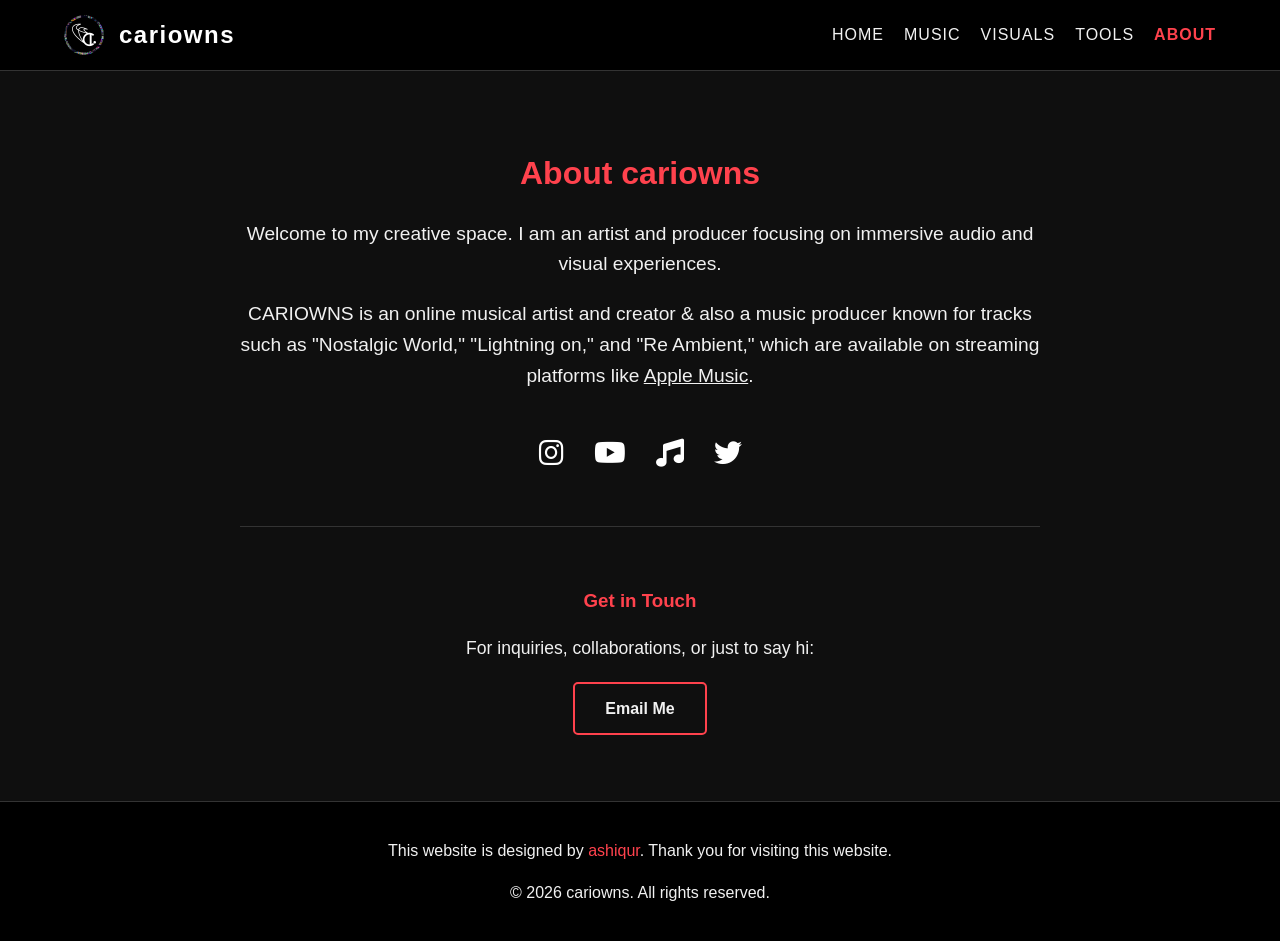
==== commit 4dbdb238: "Update print statement from 'Hello' to 'Goodbye'" ====
--- a/ABOUT/index.html
+++ b/ABOUT/index.html
@@ -21,8 +21,9 @@
         
         <button class="menu-toggle" aria-label="Toggle menu">&#9776;</button>
 
+        <nav class="nav-links">
         <a href="../" class="home-link">
-    <!-- Notice we removed the inline style and the width/height attributes from the SVG -->
+    <!-- Notice we removed the width/height attributes from the SVG so CSS can scale it -->
     <svg viewBox="0 0 3264 3264" xmlns="http://www.w3.org/2000/svg" class="nav-logo">
 <path fill="currentColor" d="M0 0 C1.11785889 -0.00315216 2.23571777 -0.00630432 3.38745117 -0.009552 C5.21240112 -0.00651566 5.21240112 -0.00651566 7.07421875 -0.00341797 C8.31341064 -0.00437469 9.55260254 -0.00533142 10.8293457 -0.00631714 C13.45560156 -0.00699921 16.08176508 -0.00564085 18.70800781 -0.00097656 C22.08100589 0.00472073 25.4539244 0.00144151 28.82691956 -0.00454903 C32.03435552 -0.00902317 35.24178175 -0.00589429 38.44921875 -0.00341797 C39.66585205 -0.0054422 40.88248535 -0.00746643 42.13598633 -0.009552 C43.81277466 -0.00482376 43.81277466 -0.00482376 45.5234375 0 C46.51303467 0.00079559 47.50263184 0.00159119 48.5222168 0.00241089 C50.76171875 0.12939453 50.76171875 0.12939453 51.76171875 1.12939453 C54.71701379 1.28969141 57.65154332 1.38896781 60.609375 1.44580078 C61.93901527 1.47697243 61.93901527 1.47697243 63.29551697 1.5087738 C66.13833575 1.57436853 68.98124992 1.63320005 71.82421875 1.69189453 C73.74675481 1.73507033 75.66928109 1.77868431 77.59179688 1.82275391 C82.31500543 1.93005996 87.03831028 2.03129904 91.76171875 2.12939453 C91.76171875 2.78939453 91.76171875 3.44939453 91.76171875 4.12939453 C93.41171875 4.12939453 95.06171875 4.12939453 96.76171875 4.12939453 C96.76171875 4.78939453 96.76171875 5.44939453 96.76171875 6.12939453 C97.54546875 6.21189453 98.32921875 6.29439453 99.13671875 6.37939453 C101.76171875 7.12939453 101.76171875 7.12939453 103.07421875 9.19189453 C103.30109375 9.83126953 103.52796875 10.47064453 103.76171875 11.12939453 C104.42171875 11.12939453 105.08171875 11.12939453 105.76171875 11.12939453 C105.76171875 11.78939453 105.76171875 12.44939453 105.76171875 13.12939453 C106.72078125 13.46970703 106.72078125 13.46970703 107.69921875 13.81689453 C109.76171875 15.12939453 109.76171875 15.12939453 110.51171875 17.75439453 C110.63546875 18.93001953 110.63546875 18.93001953 110.76171875 20.12939453 C111.42171875 20.12939453 112.08171875 20.12939453 112.76171875 20.12939453 C112.76171875 21.77939453 112.76171875 23.42939453 112.76171875 25.12939453 C113.42171875 25.12939453 114.08171875 25.12939453 114.76171875 25.12939453 C114.81605991 27.67135343 114.85555265 30.21213135 114.88671875 32.75439453 C114.90347656 33.46724609 114.92023437 34.18009766 114.9375 34.91455078 C114.97856477 39.39061093 114.45258442 42.90888731 112.76171875 47.12939453 C112.10171875 47.12939453 111.44171875 47.12939453 110.76171875 47.12939453 C110.43171875 48.77939453 110.10171875 50.42939453 109.76171875 52.12939453 C109.10171875 52.12939453 108.44171875 52.12939453 107.76171875 52.12939453 C107.76171875 52.78939453 107.76171875 53.44939453 107.76171875 54.12939453 C107.10171875 54.12939453 106.44171875 54.12939453 105.76171875 54.12939453 C105.76171875 55.11939453 105.76171875 56.10939453 105.76171875 57.12939453 C105.10171875 57.12939453 104.44171875 57.12939453 103.76171875 57.12939453 C103.76171875 57.78939453 103.76171875 58.44939453 103.76171875 59.12939453 C102.77171875 59.12939453 101.78171875 59.12939453 100.76171875 59.12939453 C100.76171875 59.78939453 100.76171875 60.44939453 100.76171875 61.12939453 C100.10171875 61.12939453 99.44171875 61.12939453 98.76171875 61.12939453 C98.76171875 61.78939453 98.76171875 62.44939453 98.76171875 63.12939453 C94.30671875 63.62439453 94.30671875 63.62439453 89.76171875 64.12939453 C89.76171875 64.78939453 89.76171875 65.44939453 89.76171875 66.12939453 C88.11171875 66.12939453 86.46171875 66.12939453 84.76171875 66.12939453 C84.76171875 66.78939453 84.76171875 67.44939453 84.76171875 68.12939453 C79.23411516 70.23514828 74.69174142 71.50790662 68.76171875 71.12939453 C68.10171875 72.44939453 67.44171875 73.76939453 66.76171875 75.12939453 C65.11171875 75.12939453 63.46171875 75.12939453 61.76171875 75.12939453 C61.76171875 75.78939453 61.76171875 76.44939453 61.76171875 77.12939453 C52.35169597 80.57358588 52.35169597 80.57358588 47.76171875 80.12939453 C47.76171875 80.78939453 47.76171875 81.44939453 47.76171875 82.12939453 C40.47600446 85.55796596 40.47600446 85.55796596 35.76171875 85.12939453 C35.76171875 85.78939453 35.76171875 86.44939453 35.76171875 87.12939453 C33.11432959 88.59002304 31.86723541 89.12939453 28.76171875 89.12939453 C28.76171875 89.78939453 28.76171875 90.44939453 28.76171875 91.12939453 C26.99222263 91.6341065 25.22106652 92.13300138 23.44921875 92.62939453 C22.46308594 92.90783203 21.47695312 93.18626953 20.4609375 93.47314453 C17.76171875 94.12939453 17.76171875 94.12939453 14.76171875 94.12939453 C14.76171875 94.78939453 14.76171875 95.44939453 14.76171875 96.12939453 C12.99416349 96.96965849 11.22254612 97.80138175 9.44921875 98.62939453 C8.46308594 99.09345703 7.47695312 99.55751953 6.4609375 100.03564453 C3.76171875 101.12939453 3.76171875 101.12939453 0.76171875 101.12939453 C0.76171875 101.78939453 0.76171875 102.44939453 0.76171875 103.12939453 C-9.61185756 107.53713941 -9.61185756 107.53713941 -15.23828125 108.12939453 C-15.23828125 108.78939453 -15.23828125 109.44939453 -15.23828125 110.12939453 C-16.88828125 110.12939453 -18.53828125 110.12939453 -20.23828125 110.12939453 C-20.23828125 110.78939453 -20.23828125 111.44939453 -20.23828125 112.12939453 C-21.31078125 112.58314453 -22.38328125 113.03689453 -23.48828125 113.50439453 C-25.54310298 114.37852232 -27.51155273 115.27362115 -29.48828125 116.31689453 C-31.23828125 117.12939453 -31.23828125 117.12939453 -34.23828125 117.12939453 C-34.23828125 117.78939453 -34.23828125 118.44939453 -34.23828125 119.12939453 C-40.73828125 122.12939453 -40.73828125 122.12939453 -45.23828125 122.12939453 C-45.23828125 122.78939453 -45.23828125 123.44939453 -45.23828125 124.12939453 C-46.22828125 124.12939453 -47.21828125 124.12939453 -48.23828125 124.12939453 C-48.23828125 124.78939453 -48.23828125 125.44939453 -48.23828125 126.12939453 C-49.55828125 126.12939453 -50.87828125 126.12939453 -52.23828125 126.12939453 C-52.23828125 126.78939453 -52.23828125 127.44939453 -52.23828125 128.12939453 C-54.54828125 128.45939453 -56.85828125 128.78939453 -59.23828125 129.12939453 C-59.23828125 129.78939453 -59.23828125 130.44939453 -59.23828125 131.12939453 C-60.22828125 131.12939453 -61.21828125 131.12939453 -62.23828125 131.12939453 C-62.23828125 131.78939453 -62.23828125 132.44939453 -62.23828125 133.12939453 C-63.55828125 133.12939453 -64.87828125 133.12939453 -66.23828125 133.12939453 C-66.23828125 133.78939453 -66.23828125 134.44939453 -66.23828125 135.12939453 C-68.54828125 135.45939453 -70.85828125 135.78939453 -73.23828125 136.12939453 C-73.56828125 137.44939453 -73.89828125 138.76939453 -74.23828125 140.12939453 C-76.21828125 140.12939453 -78.19828125 140.12939453 -80.23828125 140.12939453 C-80.56828125 141.11939453 -80.89828125 142.10939453 -81.23828125 143.12939453 C-82.55828125 143.12939453 -83.87828125 143.12939453 -85.23828125 143.12939453 C-85.23828125 143.78939453 -85.23828125 144.44939453 -85.23828125 145.12939453 C-86.22828125 145.12939453 -87.21828125 145.12939453 -88.23828125 145.12939453 C-88.23828125 145.78939453 -88.23828125 146.44939453 -88.23828125 147.12939453 C-94.98828125 150.12939453 -94.98828125 150.12939453 -97.23828125 150.12939453 C-97.23828125 150.78939453 -97.23828125 151.44939453 -97.23828125 152.12939453 C-98.55828125 152.12939453 -99.87828125 152.12939453 -101.23828125 152.12939453 C-101.44453125 152.76876953 -101.65078125 153.40814453 -101.86328125 154.06689453 C-103.23828125 156.12939453 -103.23828125 156.12939453 -106.36328125 156.87939453 C-107.31203125 156.96189453 -108.26078125 157.04439453 -109.23828125 157.12939453 C-109.23828125 157.78939453 -109.23828125 158.44939453 -109.23828125 159.12939453 C-109.89828125 159.12939453 -110.55828125 159.12939453 -111.23828125 159.12939453 C-111.23828125 159.78939453 -111.23828125 160.44939453 -111.23828125 161.12939453 C-112.55828125 161.12939453 -113.87828125 161.12939453 -115.23828125 161.12939453 C-115.23828125 161.78939453 -115.23828125 162.44939453 -115.23828125 163.12939453 C-116.88828125 163.45939453 -118.53828125 163.78939453 -120.23828125 164.12939453 C-120.23828125 164.78939453 -120.23828125 165.44939453 -120.23828125 166.12939453 C-121.22828125 166.12939453 -122.21828125 166.12939453 -123.23828125 166.12939453 C-123.23828125 166.78939453 -123.23828125 167.44939453 -123.23828125 168.12939453 C-128.86328125 171.12939453 -128.86328125 171.12939453 -132.23828125 171.12939453 C-132.23828125 171.78939453 -132.23828125 172.44939453 -132.23828125 173.12939453 C-132.89828125 173.12939453 -133.55828125 173.12939453 -134.23828125 173.12939453 C-134.23828125 173.78939453 -134.23828125 174.44939453 -134.23828125 175.12939453 C-138.62289663 178.12939453 -138.62289663 178.12939453 -141.23828125 178.12939453 C-141.23828125 178.78939453 -141.23828125 179.44939453 -141.23828125 180.12939453 C-142.22828125 180.12939453 -143.21828125 180.12939453 -144.23828125 180.12939453 C-144.23828125 180.78939453 -144.23828125 181.44939453 -144.23828125 182.12939453 C-145.20765625 182.58314453 -146.17703125 183.03689453 -147.17578125 183.50439453 C-150.30907707 184.78725674 -150.30907707 184.78725674 -151.23828125 187.12939453 C-151.89828125 187.12939453 -152.55828125 187.12939453 -153.23828125 187.12939453 C-153.23828125 187.78939453 -153.23828125 188.44939453 -153.23828125 189.12939453 C-154.55828125 189.12939453 -155.87828125 189.12939453 -157.23828125 189.12939453 C-157.56828125 190.11939453 -157.89828125 191.10939453 -158.23828125 192.12939453 C-158.89828125 192.12939453 -159.55828125 192.12939453 -160.23828125 192.12939453 C-160.23828125 192.78939453 -160.23828125 193.44939453 -160.23828125 194.12939453 C-161.55828125 194.12939453 -162.87828125 194.12939453 -164.23828125 194.12939453 C-164.50640625 194.76876953 -164.77453125 195.40814453 -165.05078125 196.06689453 C-166.23828125 198.12939453 -166.23828125 198.12939453 -169.23828125 199.12939453 C-169.23828125 199.78939453 -169.23828125 200.44939453 -169.23828125 201.12939453 C-170.22828125 201.12939453 -171.21828125 201.12939453 -172.23828125 201.12939453 C-172.23828125 201.78939453 -172.23828125 202.44939453 -172.23828125 203.12939453 C-175.23828125 205.12939453 -175.23828125 205.12939453 -178.23828125 205.12939453 C-178.27953125 205.89251953 -178.32078125 206.65564453 -178.36328125 207.44189453 C-179.23828125 210.12939453 -179.23828125 210.12939453 -182.23828125 211.81689453 C-183.22828125 212.25001953 -184.21828125 212.68314453 -185.23828125 213.12939453 C-185.56828125 213.78939453 -185.89828125 214.44939453 -186.23828125 215.12939453 C-186.89828125 215.12939453 -187.55828125 215.12939453 -188.23828125 215.12939453 C-188.23828125 215.78939453 -188.23828125 216.44939453 -188.23828125 217.12939453 C-188.89828125 217.12939453 -189.55828125 217.12939453 -190.23828125 217.12939453 C-190.23828125 217.78939453 -190.23828125 218.44939453 -190.23828125 219.12939453 C-191.61328125 220.75439453 -191.61328125 220.75439453 -193.23828125 222.12939453 C-193.89828125 222.12939453 -194.55828125 222.12939453 -195.23828125 222.12939453 C-195.23828125 222.78939453 -195.23828125 223.44939453 -195.23828125 224.12939453 C-195.89828125 224.12939453 -196.55828125 224.12939453 -197.23828125 224.12939453 C-197.23828125 224.78939453 -197.23828125 225.44939453 -197.23828125 226.12939453 C-198.61328125 227.75439453 -198.61328125 227.75439453 -200.23828125 229.12939453 C-200.89828125 229.12939453 -201.55828125 229.12939453 -202.23828125 229.12939453 C-202.23828125 229.78939453 -202.23828125 230.44939453 -202.23828125 231.12939453 C-202.89828125 231.12939453 -203.55828125 231.12939453 -204.23828125 231.12939453 C-204.23828125 231.78939453 -204.23828125 232.44939453 -204.23828125 233.12939453 C-205.61328125 234.75439453 -205.61328125 234.75439453 -207.23828125 236.12939453 C-207.89828125 236.12939453 -208.55828125 236.12939453 -209.23828125 236.12939453 C-209.34140625 236.76876953 -209.44453125 237.40814453 -209.55078125 238.06689453 C-209.77765625 238.74751953 -210.00453125 239.42814453 -210.23828125 240.12939453 C-211.22828125 240.45939453 -212.21828125 240.78939453 -213.23828125 241.12939453 C-213.56828125 242.11939453 -213.89828125 243.10939453 -214.23828125 244.12939453 C-214.56828125 245.11939453 -214.89828125 246.10939453 -215.23828125 247.12939453 C-216.22828125 247.45939453 -217.21828125 247.78939453 -218.23828125 248.12939453 C-218.23828125 248.78939453 -218.23828125 249.44939453 -218.23828125 250.12939453 C-218.89828125 250.12939453 -219.55828125 250.12939453 -220.23828125 250.12939453 C-220.56828125 251.77939453 -220.89828125 253.42939453 -221.23828125 255.12939453 C-221.89828125 255.12939453 -222.55828125 255.12939453 -223.23828125 255.12939453 C-223.23828125 256.44939453 -223.23828125 257.76939453 -223.23828125 259.12939453 C-223.89828125 259.12939453 -224.55828125 259.12939453 -225.23828125 259.12939453 C-225.23828125 259.78939453 -225.23828125 260.44939453 -225.23828125 261.12939453 C-225.89828125 261.12939453 -226.55828125 261.12939453 -227.23828125 261.12939453 C-227.36203125 261.70689453 -227.48578125 262.28439453 -227.61328125 262.87939453 C-228.24476949 265.1527522 -229.12686316 267.05474743 -230.23828125 269.12939453 C-230.89828125 269.12939453 -231.55828125 269.12939453 -232.23828125 269.12939453 C-232.23828125 270.44939453 -232.23828125 271.76939453 -232.23828125 273.12939453 C-232.89828125 273.12939453 -233.55828125 273.12939453 -234.23828125 273.12939453 C-234.36203125 274.32564453 -234.48578125 275.52189453 -234.61328125 276.75439453 C-235.06153179 280.40536266 -235.94274962 283.67464352 -237.23828125 287.12939453 C-237.89828125 287.12939453 -238.55828125 287.12939453 -239.23828125 287.12939453 C-239.23828125 288.77939453 -239.23828125 290.42939453 -239.23828125 292.12939453 C-239.89828125 292.12939453 -240.55828125 292.12939453 -241.23828125 292.12939453 C-241.23828125 307.96939453 -241.23828125 323.80939453 -241.23828125 340.12939453 C-240.57828125 340.12939453 -239.91828125 340.12939453 -239.23828125 340.12939453 C-239.23828125 342.10939453 -239.23828125 344.08939453 -239.23828125 346.12939453 C-238.57828125 346.12939453 -237.91828125 346.12939453 -237.23828125 346.12939453 C-237.23828125 347.11939453 -237.23828125 348.10939453 -237.23828125 349.12939453 C-236.57828125 349.12939453 -235.91828125 349.12939453 -235.23828125 349.12939453 C-234.90828125 352.09939453 -234.57828125 355.06939453 -234.23828125 358.12939453 C-233.57828125 358.12939453 -232.91828125 358.12939453 -232.23828125 358.12939453 C-232.23828125 359.11939453 -232.23828125 360.10939453 -232.23828125 361.12939453 C-231.57828125 361.12939453 -230.91828125 361.12939453 -230.23828125 361.12939453 C-230.23828125 362.44939453 -230.23828125 363.76939453 -230.23828125 365.12939453 C-229.57828125 365.12939453 -228.91828125 365.12939453 -228.23828125 365.12939453 C-227.90828125 367.43939453 -227.57828125 369.74939453 -227.23828125 372.12939453 C-226.57828125 372.12939453 -225.91828125 372.12939453 -225.23828125 372.12939453 C-225.23828125 372.78939453 -225.23828125 373.44939453 -225.23828125 374.12939453 C-224.57828125 374.12939453 -223.91828125 374.12939453 -223.23828125 374.12939453 C-223.23828125 375.11939453 -223.23828125 376.10939453 -223.23828125 377.12939453 C-222.57828125 377.12939453 -221.91828125 377.12939453 -221.23828125 377.12939453 C-221.11453125 377.76876953 -220.99078125 378.40814453 -220.86328125 379.06689453 C-220.55390625 380.08783203 -220.55390625 380.08783203 -220.23828125 381.12939453 C-219.57828125 381.45939453 -218.91828125 381.78939453 -218.23828125 382.12939453 C-218.23828125 382.78939453 -218.23828125 383.44939453 -218.23828125 384.12939453 C-217.57828125 384.12939453 -216.91828125 384.12939453 -216.23828125 384.12939453 C-216.23828125 384.78939453 -216.23828125 385.44939453 -216.23828125 386.12939453 C-215.57828125 386.12939453 -214.91828125 386.12939453 -214.23828125 386.12939453 C-213.90828125 387.77939453 -213.57828125 389.42939453 -213.23828125 391.12939453 C-212.57828125 391.12939453 -211.91828125 391.12939453 -211.23828125 391.12939453 C-211.23828125 391.78939453 -211.23828125 392.44939453 -211.23828125 393.12939453 C-210.57828125 393.12939453 -209.91828125 393.12939453 -209.23828125 393.12939453 C-206.23828125 397.51400992 -206.23828125 397.51400992 -206.23828125 400.12939453 C-205.57828125 400.12939453 -204.91828125 400.12939453 -204.23828125 400.12939453 C-204.23828125 400.78939453 -204.23828125 401.44939453 -204.23828125 402.12939453 C-203.59890625 402.35626953 -202.95953125 402.58314453 -202.30078125 402.81689453 C-200.23828125 404.12939453 -200.23828125 404.12939453 -199.48828125 406.75439453 C-199.40578125 407.53814453 -199.32328125 408.32189453 -199.23828125 409.12939453 C-197.91828125 409.45939453 -196.59828125 409.78939453 -195.23828125 410.12939453 C-195.23828125 410.78939453 -195.23828125 411.44939453 -195.23828125 412.12939453 C-194.57828125 412.12939453 -193.91828125 412.12939453 -193.23828125 412.12939453 C-192.90828125 413.44939453 -192.57828125 414.76939453 -192.23828125 416.12939453 C-190.91828125 416.45939453 -189.59828125 416.78939453 -188.23828125 417.12939453 C-188.23828125 417.78939453 -188.23828125 418.44939453 -188.23828125 419.12939453 C-187.57828125 419.12939453 -186.91828125 419.12939453 -186.23828125 419.12939453 C-185.90828125 420.44939453 -185.57828125 421.76939453 -185.23828125 423.12939453 C-183.58828125 423.45939453 -181.93828125 423.78939453 -180.23828125 424.12939453 C-179.90828125 425.44939453 -179.57828125 426.76939453 -179.23828125 428.12939453 C-178.24828125 428.12939453 -177.25828125 428.12939453 -176.23828125 428.12939453 C-176.23828125 428.78939453 -176.23828125 429.44939453 -176.23828125 430.12939453 C-175.59890625 430.39751953 -174.95953125 430.66564453 -174.30078125 430.94189453 C-172.23828125 432.12939453 -172.23828125 432.12939453 -171.23828125 435.12939453 C-170.57828125 435.12939453 -169.91828125 435.12939453 -169.23828125 435.12939453 C-169.23828125 435.78939453 -169.23828125 436.44939453 -169.23828125 437.12939453 C-167.58828125 437.45939453 -165.93828125 437.78939453 -164.23828125 438.12939453 C-164.23828125 438.78939453 -164.23828125 439.44939453 -164.23828125 440.12939453 C-163.57828125 440.12939453 -162.91828125 440.12939453 -162.23828125 440.12939453 C-162.23828125 440.78939453 -162.23828125 441.44939453 -162.23828125 442.12939453 C-161.57828125 442.12939453 -160.91828125 442.12939453 -160.23828125 442.12939453 C-160.23828125 442.78939453 -160.23828125 443.44939453 -160.23828125 444.12939453 C-158.58828125 444.45939453 -156.93828125 444.78939453 -155.23828125 445.12939453 C-155.23828125 445.78939453 -155.23828125 446.44939453 -155.23828125 447.12939453 C-154.57828125 447.12939453 -153.91828125 447.12939453 -153.23828125 447.12939453 C-153.23828125 447.78939453 -153.23828125 448.44939453 -153.23828125 449.12939453 C-152.57828125 449.12939453 -151.91828125 449.12939453 -151.23828125 449.12939453 C-150.90828125 449.78939453 -150.57828125 450.44939453 -150.23828125 451.12939453 C-148.75328125 451.81001953 -148.75328125 451.81001953 -147.23828125 452.50439453 C-144.23828125 454.12939453 -144.23828125 454.12939453 -143.36328125 456.31689453 C-143.30140625 457.21408203 -143.30140625 457.21408203 -143.23828125 458.12939453 C-142.49578125 458.25314453 -141.75328125 458.37689453 -140.98828125 458.50439453 C-138.4368664 459.08426154 -136.51152395 459.86648192 -134.23828125 461.12939453 C-134.23828125 461.78939453 -134.23828125 462.44939453 -134.23828125 463.12939453 C-133.57828125 463.12939453 -132.91828125 463.12939453 -132.23828125 463.12939453 C-132.23828125 463.78939453 -132.23828125 464.44939453 -132.23828125 465.12939453 C-131.45453125 465.43876953 -130.67078125 465.74814453 -129.86328125 466.06689453 C-127.23828125 467.12939453 -127.23828125 467.12939453 -125.23828125 468.12939453 C-125.23828125 468.78939453 -125.23828125 469.44939453 -125.23828125 470.12939453 C-124.24828125 470.12939453 -123.25828125 470.12939453 -122.23828125 470.12939453 C-122.23828125 470.78939453 -122.23828125 471.44939453 -122.23828125 472.12939453 C-121.26890625 472.39751953 -120.29953125 472.66564453 -119.30078125 472.94189453 C-118.29015625 473.33376953 -117.27953125 473.72564453 -116.23828125 474.12939453 C-115.90828125 475.11939453 -115.57828125 476.10939453 -115.23828125 477.12939453 C-113.91828125 477.12939453 -112.59828125 477.12939453 -111.23828125 477.12939453 C-111.23828125 477.78939453 -111.23828125 478.44939453 -111.23828125 479.12939453 C-110.57828125 479.12939453 -109.91828125 479.12939453 -109.23828125 479.12939453 C-109.23828125 479.78939453 -109.23828125 480.44939453 -109.23828125 481.12939453 C-108.24828125 481.12939453 -107.25828125 481.12939453 -106.23828125 481.12939453 C-106.23828125 479.80939453 -106.23828125 478.48939453 -106.23828125 477.12939453 C-105.57828125 477.12939453 -104.91828125 477.12939453 -104.23828125 477.12939453 C-104.23828125 474.81939453 -104.23828125 472.50939453 -104.23828125 470.12939453 C-103.57828125 470.12939453 -102.91828125 470.12939453 -102.23828125 470.12939453 C-102.19960937 469.11232422 -102.19960937 469.11232422 -102.16015625 468.07470703 C-101.73402442 461.08227107 -100.19451059 455.46810022 -97.23828125 449.12939453 C-96.57828125 449.12939453 -95.91828125 449.12939453 -95.23828125 449.12939453 C-95.11453125 448.11876953 -94.99078125 447.10814453 -94.86328125 446.06689453 C-94.2574279 442.25001841 -93.36634213 438.81439342 -92.23828125 435.12939453 C-91.57828125 435.12939453 -90.91828125 435.12939453 -90.23828125 435.12939453 C-90.23828125 433.47939453 -90.23828125 431.82939453 -90.23828125 430.12939453 C-89.57828125 430.12939453 -88.91828125 430.12939453 -88.23828125 430.12939453 C-88.23828125 428.80939453 -88.23828125 427.48939453 -88.23828125 426.12939453 C-87.57828125 426.12939453 -86.91828125 426.12939453 -86.23828125 426.12939453 C-85.90828125 423.81939453 -85.57828125 421.50939453 -85.23828125 419.12939453 C-84.57828125 419.12939453 -83.91828125 419.12939453 -83.23828125 419.12939453 C-83.23828125 418.13939453 -83.23828125 417.14939453 -83.23828125 416.12939453 C-82.57828125 416.12939453 -81.91828125 416.12939453 -81.23828125 416.12939453 C-81.23828125 415.46939453 -81.23828125 414.80939453 -81.23828125 414.12939453 C-80.57828125 414.12939453 -79.91828125 414.12939453 -79.23828125 414.12939453 C-78.90828125 411.81939453 -78.57828125 409.50939453 -78.23828125 407.12939453 C-77.57828125 407.12939453 -76.91828125 407.12939453 -76.23828125 407.12939453 C-76.23828125 405.80939453 -76.23828125 404.48939453 -76.23828125 403.12939453 C-74.91828125 402.79939453 -73.59828125 402.46939453 -72.23828125 402.12939453 C-71.90828125 399.81939453 -71.57828125 397.50939453 -71.23828125 395.12939453 C-70.57828125 395.12939453 -69.91828125 395.12939453 -69.23828125 395.12939453 C-69.23828125 394.46939453 -69.23828125 393.80939453 -69.23828125 393.12939453 C-68.57828125 393.12939453 -67.91828125 393.12939453 -67.23828125 393.12939453 C-67.23828125 392.46939453 -67.23828125 391.80939453 -67.23828125 391.12939453 C-66.57828125 391.12939453 -65.91828125 391.12939453 -65.23828125 391.12939453 C-64.90828125 389.47939453 -64.57828125 387.82939453 -64.23828125 386.12939453 C-63.57828125 386.12939453 -62.91828125 386.12939453 -62.23828125 386.12939453 C-62.23828125 384.80939453 -62.23828125 383.48939453 -62.23828125 382.12939453 C-60.91828125 381.79939453 -59.59828125 381.46939453 -58.23828125 381.12939453 C-57.90828125 379.80939453 -57.57828125 378.48939453 -57.23828125 377.12939453 C-56.57828125 377.12939453 -55.91828125 377.12939453 -55.23828125 377.12939453 C-55.23828125 376.13939453 -55.23828125 375.14939453 -55.23828125 374.12939453 C-54.57828125 374.12939453 -53.91828125 374.12939453 -53.23828125 374.12939453 C-53.23828125 373.46939453 -53.23828125 372.80939453 -53.23828125 372.12939453 C-52.57828125 372.12939453 -51.91828125 372.12939453 -51.23828125 372.12939453 C-50.90828125 370.80939453 -50.57828125 369.48939453 -50.23828125 368.12939453 C-48.91828125 367.79939453 -47.59828125 367.46939453 -46.23828125 367.12939453 C-46.23828125 366.46939453 -46.23828125 365.80939453 -46.23828125 365.12939453 C-45.57828125 365.12939453 -44.91828125 365.12939453 -44.23828125 365.12939453 C-43.90828125 363.80939453 -43.57828125 362.48939453 -43.23828125 361.12939453 C-41.91828125 360.79939453 -40.59828125 360.46939453 -39.23828125 360.12939453 C-39.23828125 359.46939453 -39.23828125 358.80939453 -39.23828125 358.12939453 C-38.57828125 358.12939453 -37.91828125 358.12939453 -37.23828125 358.12939453 C-36.90828125 356.80939453 -36.57828125 355.48939453 -36.23828125 354.12939453 C-34.25828125 353.79939453 -32.27828125 353.46939453 -30.23828125 353.12939453 C-29.90828125 351.80939453 -29.57828125 350.48939453 -29.23828125 349.12939453 C-28.57828125 349.12939453 -27.91828125 349.12939453 -27.23828125 349.12939453 C-27.23828125 348.46939453 -27.23828125 347.80939453 -27.23828125 347.12939453 C-25.91828125 346.79939453 -24.59828125 346.46939453 -23.23828125 346.12939453 C-23.23828125 345.46939453 -23.23828125 344.80939453 -23.23828125 344.12939453 C-22.24828125 344.12939453 -21.25828125 344.12939453 -20.23828125 344.12939453 C-20.23828125 343.46939453 -20.23828125 342.80939453 -20.23828125 342.12939453 C-19.57828125 342.12939453 -18.91828125 342.12939453 -18.23828125 342.12939453 C-18.23828125 341.46939453 -18.23828125 340.80939453 -18.23828125 340.12939453 C-16.58828125 339.79939453 -14.93828125 339.46939453 -13.23828125 339.12939453 C-13.23828125 338.46939453 -13.23828125 337.80939453 -13.23828125 337.12939453 C-12.57828125 337.12939453 -11.91828125 337.12939453 -11.23828125 337.12939453 C-11.23828125 336.46939453 -11.23828125 335.80939453 -11.23828125 335.12939453 C-10.24828125 335.12939453 -9.25828125 335.12939453 -8.23828125 335.12939453 C-8.23828125 334.46939453 -8.23828125 333.80939453 -8.23828125 333.12939453 C-6.25828125 332.79939453 -4.27828125 332.46939453 -2.23828125 332.12939453 C-2.23828125 331.46939453 -2.23828125 330.80939453 -2.23828125 330.12939453 C-1.24828125 330.12939453 -0.25828125 330.12939453 0.76171875 330.12939453 C0.76171875 329.46939453 0.76171875 328.80939453 0.76171875 328.12939453 C1.42171875 328.12939453 2.08171875 328.12939453 2.76171875 328.12939453 C2.76171875 327.46939453 2.76171875 326.80939453 2.76171875 326.12939453 C5.07171875 325.79939453 7.38171875 325.46939453 9.76171875 325.12939453 C9.76171875 324.46939453 9.76171875 323.80939453 9.76171875 323.12939453 C10.75171875 323.12939453 11.74171875 323.12939453 12.76171875 323.12939453 C12.76171875 322.46939453 12.76171875 321.80939453 12.76171875 321.12939453 C14.08171875 321.12939453 15.40171875 321.12939453 16.76171875 321.12939453 C16.76171875 320.46939453 16.76171875 319.80939453 16.76171875 319.12939453 C19.07171875 318.79939453 21.38171875 318.46939453 23.76171875 318.12939453 C23.76171875 317.46939453 23.76171875 316.80939453 23.76171875 316.12939453 C25.41171875 316.12939453 27.06171875 316.12939453 28.76171875 316.12939453 C28.76171875 315.46939453 28.76171875 314.80939453 28.76171875 314.12939453 C30.08171875 314.12939453 31.40171875 314.12939453 32.76171875 314.12939453 C32.76171875 313.46939453 32.76171875 312.80939453 32.76171875 312.12939453 C36.06171875 311.79939453 39.36171875 311.46939453 42.76171875 311.12939453 C42.76171875 310.46939453 42.76171875 309.80939453 42.76171875 309.12939453 C44.08171875 309.12939453 45.40171875 309.12939453 46.76171875 309.12939453 C46.76171875 308.46939453 46.76171875 307.80939453 46.76171875 307.12939453 C49.07171875 307.12939453 51.38171875 307.12939453 53.76171875 307.12939453 C53.76171875 306.46939453 53.76171875 305.80939453 53.76171875 305.12939453 C57.06171875 304.79939453 60.36171875 304.46939453 63.76171875 304.12939453 C63.76171875 303.46939453 63.76171875 302.80939453 63.76171875 302.12939453 C66.73171875 302.12939453 69.70171875 302.12939453 72.76171875 302.12939453 C72.76171875 301.46939453 72.76171875 300.80939453 72.76171875 300.12939453 C75.07171875 300.12939453 77.38171875 300.12939453 79.76171875 300.12939453 C79.76171875 299.46939453 79.76171875 298.80939453 79.76171875 298.12939453 C86.78976574 297.27566214 93.68449944 297.00830143 100.76171875 297.12939453 C100.76171875 296.46939453 100.76171875 295.80939453 100.76171875 295.12939453 C101.47199219 295.06880859 102.18226563 295.00822266 102.9140625 294.94580078 C103.83316406 294.86201172 104.75226562 294.77822266 105.69921875 294.69189453 C106.61574219 294.61068359 107.53226563 294.52947266 108.4765625 294.44580078 C110.72331607 294.36894477 110.72331607 294.36894477 111.76171875 293.12939453 C113.17741998 293.04287842 114.59731375 293.02234549 116.015625 293.03173828 C117.29663086 293.03657227 117.29663086 293.03657227 118.60351562 293.04150391 C119.50134766 293.04988281 120.39917969 293.05826172 121.32421875 293.06689453 C122.22591797 293.07140625 123.12761719 293.07591797 124.05664062 293.08056641 C126.29173189 293.09239229 128.52669312 293.10887233 130.76171875 293.12939453 C130.76171875 292.46939453 130.76171875 291.80939453 130.76171875 291.12939453 C150.23171875 291.12939453 169.70171875 291.12939453 189.76171875 291.12939453 C189.76171875 291.78939453 189.76171875 292.44939453 189.76171875 293.12939453 C197.35171875 293.12939453 204.94171875 293.12939453 212.76171875 293.12939453 C212.76171875 293.78939453 212.76171875 294.44939453 212.76171875 295.12939453 C218.70171875 295.12939453 224.64171875 295.12939453 230.76171875 295.12939453 C230.76171875 295.78939453 230.76171875 296.44939453 230.76171875 297.12939453 C231.48875 297.11779297 232.21578125 297.10619141 232.96484375 297.09423828 C240.28803834 297.0285173 247.47538561 297.40592883 254.76171875 298.12939453 C254.76171875 298.78939453 254.76171875 299.44939453 254.76171875 300.12939453 C258.39171875 300.12939453 262.02171875 300.12939453 265.76171875 300.12939453 C265.76171875 300.78939453 265.76171875 301.44939453 265.76171875 302.12939453 C269.72171875 302.12939453 273.68171875 302.12939453 277.76171875 302.12939453 C277.76171875 302.78939453 277.76171875 303.44939453 277.76171875 304.12939453 C278.31859375 304.11779297 278.87546875 304.10619141 279.44921875 304.09423828 C284.65950218 304.0326302 289.60551385 304.37940109 294.76171875 305.12939453 C294.76171875 305.78939453 294.76171875 306.44939453 294.76171875 307.12939453 C297.73171875 307.12939453 300.70171875 307.12939453 303.76171875 307.12939453 C303.76171875 307.78939453 303.76171875 308.44939453 303.76171875 309.12939453 C305.41171875 309.12939453 307.06171875 309.12939453 308.76171875 309.12939453 C308.76171875 309.78939453 308.76171875 310.44939453 308.76171875 311.12939453 C309.45136719 311.11779297 310.14101562 311.10619141 310.8515625 311.09423828 C316.91944527 311.03597329 322.74529271 311.34035505 328.76171875 312.12939453 C328.76171875 312.78939453 328.76171875 313.44939453 328.76171875 314.12939453 C330.41171875 314.12939453 332.06171875 314.12939453 333.76171875 314.12939453 C333.76171875 314.78939453 333.76171875 315.44939453 333.76171875 316.12939453 C336.07171875 316.12939453 338.38171875 316.12939453 340.76171875 316.12939453 C340.76171875 316.78939453 340.76171875 317.44939453 340.76171875 318.12939453 C342.33953125 318.09845703 342.33953125 318.09845703 343.94921875 318.06689453 C347.08876779 318.11836255 349.73055271 318.3945664 352.76171875 319.12939453 C352.76171875 319.78939453 352.76171875 320.44939453 352.76171875 321.12939453 C355.73171875 321.12939453 358.70171875 321.12939453 361.76171875 321.12939453 C361.76171875 321.78939453 361.76171875 322.44939453 361.76171875 323.12939453 C364.07171875 323.12939453 366.38171875 323.12939453 368.76171875 323.12939453 C368.76171875 323.78939453 368.76171875 324.44939453 368.76171875 325.12939453 C369.39078125 325.16677734 370.01984375 325.20416016 370.66796875 325.24267578 C376.60820033 325.69892851 381.25609604 326.88981919 386.76171875 329.12939453 C388.41844512 329.50906099 390.0824212 329.86700429 391.76171875 330.12939453 C391.76171875 330.78939453 391.76171875 331.44939453 391.76171875 332.12939453 C395.72171875 332.45939453 399.68171875 332.78939453 403.76171875 333.12939453 C403.76171875 333.78939453 403.76171875 334.44939453 403.76171875 335.12939453 C406.07171875 335.12939453 408.38171875 335.12939453 410.76171875 335.12939453 C410.76171875 335.78939453 410.76171875 336.44939453 410.76171875 337.12939453 C412.41171875 337.12939453 414.06171875 337.12939453 415.76171875 337.12939453 C415.76171875 337.78939453 415.76171875 338.44939453 415.76171875 339.12939453 C418.73171875 339.45939453 421.70171875 339.78939453 424.76171875 340.12939453 C424.76171875 340.78939453 424.76171875 341.44939453 424.76171875 342.12939453 C426.41171875 342.12939453 428.06171875 342.12939453 429.76171875 342.12939453 C429.76171875 342.78939453 429.76171875 343.44939453 429.76171875 344.12939453 C431.74171875 344.12939453 433.72171875 344.12939453 435.76171875 344.12939453 C435.76171875 344.78939453 435.76171875 345.44939453 435.76171875 346.12939453 C436.81359375 346.10876953 437.86546875 346.08814453 438.94921875 346.06689453 C442.08876779 346.11836255 444.73055271 346.3945664 447.76171875 347.12939453 C447.76171875 347.78939453 447.76171875 348.44939453 447.76171875 349.12939453 C448.75171875 349.12939453 449.74171875 349.12939453 450.76171875 349.12939453 C450.76171875 349.78939453 450.76171875 350.44939453 450.76171875 351.12939453 C452.74171875 351.12939453 454.72171875 351.12939453 456.76171875 351.12939453 C456.76171875 351.78939453 456.76171875 352.44939453 456.76171875 353.12939453 C460.72171875 353.45939453 464.68171875 353.78939453 468.76171875 354.12939453 C468.76171875 354.78939453 468.76171875 355.44939453 468.76171875 356.12939453 C469.75171875 356.12939453 470.74171875 356.12939453 471.76171875 356.12939453 C471.76171875 356.78939453 471.76171875 357.44939453 471.76171875 358.12939453 C473.74171875 358.12939453 475.72171875 358.12939453 477.76171875 358.12939453 C477.76171875 358.78939453 477.76171875 359.44939453 477.76171875 360.12939453 C480.40171875 360.45939453 483.04171875 360.78939453 485.76171875 361.12939453 C485.76171875 361.78939453 485.76171875 362.44939453 485.76171875 363.12939453 C487.74171875 363.12939453 489.72171875 363.12939453 491.76171875 363.12939453 C491.76171875 363.78939453 491.76171875 364.44939453 491.76171875 365.12939453 C492.75171875 365.12939453 493.74171875 365.12939453 494.76171875 365.12939453 C494.76171875 365.78939453 494.76171875 366.44939453 494.76171875 367.12939453 C495.41398437 367.17837891 496.06625 367.22736328 496.73828125 367.27783203 C501.69451728 367.70181682 506.09191326 368.28605026 510.76171875 370.12939453 C510.76171875 370.78939453 510.76171875 371.44939453 510.76171875 372.12939453 C511.75171875 372.12939453 512.74171875 372.12939453 513.76171875 372.12939453 C513.76171875 372.78939453 513.76171875 373.44939453 513.76171875 374.12939453 C516.73171875 374.45939453 519.70171875 374.78939453 522.76171875 375.12939453 C522.76171875 375.78939453 522.76171875 376.44939453 522.76171875 377.12939453 C524.41171875 377.12939453 526.06171875 377.12939453 527.76171875 377.12939453 C527.76171875 377.78939453 527.76171875 378.44939453 527.76171875 379.12939453 C529.74171875 379.12939453 531.72171875 379.12939453 533.76171875 379.12939453 C533.76171875 379.78939453 533.76171875 380.44939453 533.76171875 381.12939453 C534.62796875 381.25314453 535.49421875 381.37689453 536.38671875 381.50439453 C539.65685728 382.10997574 542.63428774 383.01245488 545.76171875 384.12939453 C545.76171875 384.78939453 545.76171875 385.44939453 545.76171875 386.12939453 C546.75171875 386.12939453 547.74171875 386.12939453 548.76171875 386.12939453 C548.76171875 386.78939453 548.76171875 387.44939453 548.76171875 388.12939453 C552.39171875 388.45939453 556.02171875 388.78939453 559.76171875 389.12939453 C559.76171875 389.78939453 559.76171875 390.44939453 559.76171875 391.12939453 C560.75171875 391.12939453 561.74171875 391.12939453 562.76171875 391.12939453 C562.76171875 391.78939453 562.76171875 392.44939453 562.76171875 393.12939453 C564.08171875 393.12939453 565.40171875 393.12939453 566.76171875 393.12939453 C566.76171875 393.78939453 566.76171875 394.44939453 566.76171875 395.12939453 C567.99921875 395.25314453 569.23671875 395.37689453 570.51171875 395.50439453 C573.63793845 395.88685758 576.05051112 396.43488976 578.76171875 398.12939453 C578.76171875 398.78939453 578.76171875 399.44939453 578.76171875 400.12939453 C580.41171875 400.12939453 582.06171875 400.12939453 583.76171875 400.12939453 C583.76171875 400.78939453 583.76171875 401.44939453 583.76171875 402.12939453 C586.07171875 402.45939453 588.38171875 402.78939453 590.76171875 403.12939453 C590.76171875 403.78939453 590.76171875 404.44939453 590.76171875 405.12939453 C592.74171875 405.12939453 594.72171875 405.12939453 596.76171875 405.12939453 C596.76171875 405.78939453 596.76171875 406.44939453 596.76171875 407.12939453 C597.75171875 407.12939453 598.74171875 407.12939453 599.76171875 407.12939453 C599.76171875 407.78939453 599.76171875 408.44939453 599.76171875 409.12939453 C602.73171875 409.45939453 605.70171875 409.78939453 608.76171875 410.12939453 C608.76171875 410.78939453 608.76171875 411.44939453 608.76171875 412.12939453 C609.35984375 412.27376953 609.95796875 412.41814453 610.57421875 412.56689453 C612.32322279 413.01663843 614.04848898 413.55831794 615.76171875 414.12939453 C615.76171875 414.78939453 615.76171875 415.44939453 615.76171875 416.12939453 C616.99921875 416.25314453 618.23671875 416.37689453 619.51171875 416.50439453 C622.63793845 416.88685758 625.05051112 417.43488976 627.76171875 419.12939453 C627.76171875 419.78939453 627.76171875 420.44939453 627.76171875 421.12939453 C629.08171875 421.12939453 630.40171875 421.12939453 631.76171875 421.12939453 C631.76171875 421.78939453 631.76171875 422.44939453 631.76171875 423.12939453 C633.04046875 423.21189453 634.31921875 423.29439453 635.63671875 423.37939453 C637.84765625 423.64111328 637.84765625 423.64111328 639.76171875 424.12939453 C641.26171875 426.19189453 641.26171875 426.19189453 641.76171875 428.12939453 C643.08171875 428.12939453 644.40171875 428.12939453 645.76171875 428.12939453 C645.76171875 428.78939453 645.76171875 429.44939453 645.76171875 430.12939453 C646.42171875 430.12939453 647.08171875 430.12939453 647.76171875 430.12939453 C648.09171875 431.77939453 648.42171875 433.42939453 648.76171875 435.12939453 C649.42171875 435.12939453 650.08171875 435.12939453 650.76171875 435.12939453 C650.76171875 435.78939453 650.76171875 436.44939453 650.76171875 437.12939453 C651.42171875 437.12939453 652.08171875 437.12939453 652.76171875 437.12939453 C652.76171875 438.11939453 652.76171875 439.10939453 652.76171875 440.12939453 C653.42171875 440.12939453 654.08171875 440.12939453 654.76171875 440.12939453 C655.76810895 444.29872537 655.89540504 448.22205187 655.88671875 452.50439453 C655.88929687 453.77025391 655.891875 455.03611328 655.89453125 456.34033203 C655.76488573 460.03904245 655.35519187 463.48377396 654.76171875 467.12939453 C654.10171875 467.12939453 653.44171875 467.12939453 652.76171875 467.12939453 C652.76171875 467.78939453 652.76171875 468.44939453 652.76171875 469.12939453 C652.10171875 469.12939453 651.44171875 469.12939453 650.76171875 469.12939453 C650.76171875 470.44939453 650.76171875 471.76939453 650.76171875 473.12939453 C649.38671875 474.87939453 649.38671875 474.87939453 647.76171875 476.12939453 C647.10171875 476.12939453 646.44171875 476.12939453 645.76171875 476.12939453 C645.76171875 476.78939453 645.76171875 477.44939453 645.76171875 478.12939453 C645.10171875 478.12939453 644.44171875 478.12939453 643.76171875 478.12939453 C643.76171875 478.78939453 643.76171875 479.44939453 643.76171875 480.12939453 C641.45171875 480.45939453 639.14171875 480.78939453 636.76171875 481.12939453 C636.76171875 481.78939453 636.76171875 482.44939453 636.76171875 483.12939453 C635.11171875 483.12939453 633.46171875 483.12939453 631.76171875 483.12939453 C631.76171875 483.78939453 631.76171875 484.44939453 631.76171875 485.12939453 C627.14171875 485.12939453 622.52171875 485.12939453 617.76171875 485.12939453 C617.76171875 484.46939453 617.76171875 483.80939453 617.76171875 483.12939453 C615.45171875 483.12939453 613.14171875 483.12939453 610.76171875 483.12939453 C610.76171875 482.46939453 610.76171875 481.80939453 610.76171875 481.12939453 C608.84359375 481.16033203 608.84359375 481.16033203 606.88671875 481.19189453 C601.79964858 481.19998208 596.81010405 480.71960242 591.76171875 480.12939453 C591.76171875 479.46939453 591.76171875 478.80939453 591.76171875 478.12939453 C589.45171875 478.12939453 587.14171875 478.12939453 584.76171875 478.12939453 C584.76171875 477.46939453 584.76171875 476.80939453 584.76171875 476.12939453 C581.13171875 476.12939453 577.50171875 476.12939453 573.76171875 476.12939453 C573.76171875 475.46939453 573.76171875 474.80939453 573.76171875 474.12939453 C573.20484375 474.14099609 572.64796875 474.15259766 572.07421875 474.16455078 C566.86393532 474.22615886 561.91792365 473.87938797 556.76171875 473.12939453 C556.76171875 472.46939453 556.76171875 471.80939453 556.76171875 471.12939453 C553.79171875 471.12939453 550.82171875 471.12939453 547.76171875 471.12939453 C547.76171875 470.46939453 547.76171875 469.80939453 547.76171875 469.12939453 C544.13171875 469.12939453 540.50171875 469.12939453 536.76171875 469.12939453 C536.76171875 468.46939453 536.76171875 467.80939453 536.76171875 467.12939453 C535.84132813 467.14099609 534.9209375 467.15259766 533.97265625 467.16455078 C525.21525799 467.22697623 516.47141248 467.17610847 507.76171875 466.12939453 C507.43171875 465.79939453 507.10171875 465.46939453 506.76171875 465.12939453 C504.23575616 464.89285931 501.73064668 464.70765762 499.19921875 464.56689453 C498.48830078 464.52371094 497.77738281 464.48052734 497.04492188 464.43603516 C495.28409963 464.32967677 493.52293555 464.22900607 491.76171875 464.12939453 C491.76171875 463.46939453 491.76171875 462.80939453 491.76171875 462.12939453 C484.83171875 462.12939453 477.90171875 462.12939453 470.76171875 462.12939453 C470.76171875 461.46939453 470.76171875 460.80939453 470.76171875 460.12939453 C464.79843976 460.24731783 458.83533877 460.37154153 452.87231445 460.50170898 C450.84207771 460.54512694 448.81180283 460.58679679 446.78149414 460.62670898 C443.86983724 460.684246 440.95837361 460.74798731 438.046875 460.81298828 C436.67656883 460.83805702 436.67656883 460.83805702 435.27857971 460.8636322 C431.19382559 460.55246303 431.19382559 460.55246303 427.76171875 462.12939453 C424.4006259 462.45466158 421.03837885 462.64298913 417.66796875 462.84814453 C414.87121743 462.80799343 414.87121743 462.80799343 413.76171875 464.12939453 C412.07562909 464.20144964 410.38671216 464.21325521 408.69921875 464.19189453 C407.78011719 464.18287109 406.86101562 464.17384766 405.9140625 464.16455078 C404.84865234 464.14714844 404.84865234 464.14714844 403.76171875 464.12939453 C403.76171875 464.78939453 403.76171875 465.44939453 403.76171875 466.12939453 C399.14171875 466.45939453 394.52171875 466.78939453 389.76171875 467.12939453 C389.76171875 467.78939453 389.76171875 468.44939453 389.76171875 469.12939453 C388.44171875 469.12939453 387.12171875 469.12939453 385.76171875 469.12939453 C385.53484375 469.76876953 385.30796875 470.40814453 385.07421875 471.06689453 C383.76171875 473.12939453 383.76171875 473.12939453 381.13671875 473.87939453 C380.35296875 473.96189453 379.56921875 474.04439453 378.76171875 474.12939453 C378.76171875 474.78939453 378.76171875 475.44939453 378.76171875 476.12939453 C377.77171875 476.12939453 376.78171875 476.12939453 375.76171875 476.12939453 C375.76171875 480.08939453 375.76171875 484.04939453 375.76171875 488.12939453 C376.42171875 488.12939453 377.08171875 488.12939453 377.76171875 488.12939453 C378.75171875 492.08939453 379.74171875 496.04939453 380.76171875 500.12939453 C381.42171875 500.12939453 382.08171875 500.12939453 382.76171875 500.12939453 C382.76171875 501.11939453 382.76171875 502.10939453 382.76171875 503.12939453 C383.42171875 503.12939453 384.08171875 503.12939453 384.76171875 503.12939453 C384.76171875 505.10939453 384.76171875 507.08939453 384.76171875 509.12939453 C385.75171875 509.45939453 386.74171875 509.78939453 387.76171875 510.12939453 C387.76171875 511.44939453 387.76171875 512.76939453 387.76171875 514.12939453 C388.42171875 514.12939453 389.08171875 514.12939453 389.76171875 514.12939453 C389.76171875 514.78939453 389.76171875 515.44939453 389.76171875 516.12939453 C390.40109375 516.35626953 391.04046875 516.58314453 391.69921875 516.81689453 C393.76171875 518.12939453 393.76171875 518.12939453 394.38671875 520.69189453 C394.51046875 521.49626953 394.63421875 522.30064453 394.76171875 523.12939453 C395.42171875 523.45939453 396.08171875 523.78939453 396.76171875 524.12939453 C396.76171875 524.78939453 396.76171875 525.44939453 396.76171875 526.12939453 C397.42171875 526.12939453 398.08171875 526.12939453 398.76171875 526.12939453 C398.76171875 526.78939453 398.76171875 527.44939453 398.76171875 528.12939453 C399.42171875 528.12939453 400.08171875 528.12939453 400.76171875 528.12939453 C402.38671875 529.37939453 402.38671875 529.37939453 403.76171875 531.12939453 C403.76171875 532.44939453 403.76171875 533.76939453 403.76171875 535.12939453 C404.42171875 535.12939453 405.08171875 535.12939453 405.76171875 535.12939453 C405.76171875 535.78939453 405.76171875 536.44939453 405.76171875 537.12939453 C406.75171875 537.45939453 407.74171875 537.78939453 408.76171875 538.12939453 C408.76171875 538.78939453 408.76171875 539.44939453 408.76171875 540.12939453 C409.42171875 540.12939453 410.08171875 540.12939453 410.76171875 540.12939453 C410.76171875 540.78939453 410.76171875 541.44939453 410.76171875 542.12939453 C411.42171875 542.12939453 412.08171875 542.12939453 412.76171875 542.12939453 C412.76171875 542.78939453 412.76171875 543.44939453 412.76171875 544.12939453 C413.42171875 544.12939453 414.08171875 544.12939453 414.76171875 544.12939453 C415.09171875 545.77939453 415.42171875 547.42939453 415.76171875 549.12939453 C416.42171875 549.12939453 417.08171875 549.12939453 417.76171875 549.12939453 C417.76171875 549.78939453 417.76171875 550.44939453 417.76171875 551.12939453 C418.40109375 551.39751953 419.04046875 551.66564453 419.69921875 551.94189453 C421.76171875 553.12939453 421.76171875 553.12939453 422.76171875 556.12939453 C423.42171875 556.12939453 424.08171875 556.12939453 424.76171875 556.12939453 C424.76171875 556.78939453 424.76171875 557.44939453 424.76171875 558.12939453 C425.40109375 558.39751953 426.04046875 558.66564453 426.69921875 558.94189453 C428.76171875 560.12939453 428.76171875 560.12939453 429.76171875 563.12939453 C430.42171875 563.12939453 431.08171875 563.12939453 431.76171875 563.12939453 C431.76171875 563.78939453 431.76171875 564.44939453 431.76171875 565.12939453 C432.40109375 565.39751953 433.04046875 565.66564453 433.69921875 565.94189453 C435.76171875 567.12939453 435.76171875 567.12939453 436.76171875 570.12939453 C437.42171875 570.12939453 438.08171875 570.12939453 438.76171875 570.12939453 C438.76171875 570.78939453 438.76171875 571.44939453 438.76171875 572.12939453 C439.40109375 572.39751953 440.04046875 572.66564453 440.69921875 572.94189453 C442.76171875 574.12939453 442.76171875 574.12939453 443.76171875 577.12939453 C445.08171875 577.12939453 446.40171875 577.12939453 447.76171875 577.12939453 C447.76171875 577.78939453 447.76171875 578.44939453 447.76171875 579.12939453 C448.75171875 579.45939453 449.74171875 579.78939453 450.76171875 580.12939453 C450.76171875 580.78939453 450.76171875 581.44939453 450.76171875 582.12939453 C451.42171875 582.12939453 452.08171875 582.12939453 452.76171875 582.12939453 C452.76171875 582.78939453 452.76171875 583.44939453 452.76171875 584.12939453 C453.42171875 584.12939453 454.08171875 584.12939453 454.76171875 584.12939453 C454.76171875 584.78939453 454.76171875 585.44939453 454.76171875 586.12939453 C455.75171875 586.45939453 456.74171875 586.78939453 457.76171875 587.12939453 C457.76171875 587.78939453 457.76171875 588.44939453 457.76171875 589.12939453 C459.08171875 589.12939453 460.40171875 589.12939453 461.76171875 589.12939453 C461.76171875 589.78939453 461.76171875 590.44939453 461.76171875 591.12939453 C462.42171875 591.12939453 463.08171875 591.12939453 463.76171875 591.12939453 C465.38671875 592.50439453 465.38671875 592.50439453 466.76171875 594.12939453 C466.76171875 594.78939453 466.76171875 595.44939453 466.76171875 596.12939453 C467.42171875 596.12939453 468.08171875 596.12939453 468.76171875 596.12939453 C468.76171875 596.78939453 468.76171875 597.44939453 468.76171875 598.12939453 C469.75171875 598.12939453 470.74171875 598.12939453 471.76171875 598.12939453 C471.76171875 598.78939453 471.76171875 599.44939453 471.76171875 600.12939453 C473.08171875 600.45939453 474.40171875 600.78939453 475.76171875 601.12939453 C475.76171875 601.78939453 475.76171875 602.44939453 475.76171875 603.12939453 C476.42171875 603.12939453 477.08171875 603.12939453 477.76171875 603.12939453 C477.82359375 604.05751953 477.82359375 604.05751953 477.88671875 605.00439453 C478.17546875 605.70564453 478.46421875 606.40689453 478.76171875 607.12939453 C480.74895143 607.8332061 482.74949828 608.50057563 484.76171875 609.12939453 C485.09171875 610.11939453 485.42171875 611.10939453 485.76171875 612.12939453 C486.42171875 612.12939453 487.08171875 612.12939453 487.76171875 612.12939453 C487.76171875 612.78939453 487.76171875 613.44939453 487.76171875 614.12939453 C489.41171875 614.45939453 491.06171875 614.78939453 492.76171875 615.12939453 C492.76171875 615.78939453 492.76171875 616.44939453 492.76171875 617.12939453 C493.42171875 617.12939453 494.08171875 617.12939453 494.76171875 617.12939453 C494.76171875 617.78939453 494.76171875 618.44939453 494.76171875 619.12939453 C495.42171875 619.12939453 496.08171875 619.12939453 496.76171875 619.12939453 C496.76171875 619.78939453 496.76171875 620.44939453 496.76171875 621.12939453 C498.41171875 621.45939453 500.06171875 621.78939453 501.76171875 622.12939453 C501.76171875 622.78939453 501.76171875 623.44939453 501.76171875 624.12939453 C502.42171875 624.12939453 503.08171875 624.12939453 503.76171875 624.12939453 C503.76171875 624.78939453 503.76171875 625.44939453 503.76171875 626.12939453 C504.42171875 626.12939453 505.08171875 626.12939453 505.76171875 626.12939453 C505.76171875 626.78939453 505.76171875 627.44939453 505.76171875 628.12939453 C507.41171875 628.45939453 509.06171875 628.78939453 510.76171875 629.12939453 C510.76171875 629.78939453 510.76171875 630.44939453 510.76171875 631.12939453 C511.75171875 631.12939453 512.74171875 631.12939453 513.76171875 631.12939453 C513.76171875 631.78939453 513.76171875 632.44939453 513.76171875 633.12939453 C514.42171875 633.12939453 515.08171875 633.12939453 515.76171875 633.12939453 C515.76171875 633.78939453 515.76171875 634.44939453 515.76171875 635.12939453 C518.09386023 636.33567461 520.25814014 637.29486833 522.76171875 638.12939453 C522.76171875 638.78939453 522.76171875 639.44939453 522.76171875 640.12939453 C524.08171875 640.12939453 525.40171875 640.12939453 526.76171875 640.12939453 C528.51171875 641.50439453 528.51171875 641.50439453 529.76171875 643.12939453 C529.76171875 643.78939453 529.76171875 644.44939453 529.76171875 645.12939453 C531.08171875 645.12939453 532.40171875 645.12939453 533.76171875 645.12939453 C534.09171875 646.44939453 534.42171875 647.76939453 534.76171875 649.12939453 C536.08171875 649.45939453 537.40171875 649.78939453 538.76171875 650.12939453 C538.76171875 650.78939453 538.76171875 651.44939453 538.76171875 652.12939453 C539.75171875 652.12939453 540.74171875 652.12939453 541.76171875 652.12939453 C541.76171875 652.78939453 541.76171875 653.44939453 541.76171875 654.12939453 C542.42171875 654.12939453 543.08171875 654.12939453 543.76171875 654.12939453 C543.76171875 654.78939453 543.76171875 655.44939453 543.76171875 656.12939453 C545.41171875 656.45939453 547.06171875 656.78939453 548.76171875 657.12939453 C548.76171875 657.78939453 548.76171875 658.44939453 548.76171875 659.12939453 C550.08171875 659.12939453 551.40171875 659.12939453 552.76171875 659.12939453 C552.76171875 659.78939453 552.76171875 660.44939453 552.76171875 661.12939453 C553.42171875 661.12939453 554.08171875 661.12939453 554.76171875 661.12939453 C554.76171875 661.78939453 554.76171875 662.44939453 554.76171875 663.12939453 C556.41171875 663.45939453 558.06171875 663.78939453 559.76171875 664.12939453 C559.76171875 664.78939453 559.76171875 665.44939453 559.76171875 666.12939453 C560.42171875 666.12939453 561.08171875 666.12939453 561.76171875 666.12939453 C561.76171875 666.78939453 561.76171875 667.44939453 561.76171875 668.12939453 C562.75171875 668.12939453 563.74171875 668.12939453 564.76171875 668.12939453 C564.76171875 668.78939453 564.76171875 669.44939453 564.76171875 670.12939453 C566.41171875 670.45939453 568.06171875 670.78939453 569.76171875 671.12939453 C569.76171875 671.78939453 569.76171875 672.44939453 569.76171875 673.12939453 C571.08171875 673.12939453 572.40171875 673.12939453 573.76171875 673.12939453 C573.76171875 673.78939453 573.76171875 674.44939453 573.76171875 675.12939453 C574.42171875 675.12939453 575.08171875 675.12939453 575.76171875 675.12939453 C576.09171875 675.78939453 576.42171875 676.44939453 576.76171875 677.12939453 C578.73694721 678.17747494 580.73653384 679.18143564 582.76171875 680.12939453 C582.76171875 680.78939453 582.76171875 681.44939453 582.76171875 682.12939453 C583.75171875 682.12939453 584.74171875 682.12939453 585.76171875 682.12939453 C585.76171875 682.78939453 585.76171875 683.44939453 585.76171875 684.12939453 C588.73171875 685.11939453 591.70171875 686.10939453 594.76171875 687.12939453 C594.76171875 687.78939453 594.76171875 688.44939453 594.76171875 689.12939453 C595.42171875 689.12939453 596.08171875 689.12939453 596.76171875 689.12939453 C596.76171875 689.78939453 596.76171875 690.44939453 596.76171875 691.12939453 C597.48359375 691.39751953 598.20546875 691.66564453 598.94921875 691.94189453 C601.75938258 693.12840815 604.24588432 694.40425092 606.76171875 696.12939453 C606.76171875 696.78939453 606.76171875 697.44939453 606.76171875 698.12939453 C608.08171875 698.12939453 609.40171875 698.12939453 610.76171875 698.12939453 C610.76171875 698.78939453 610.76171875 699.44939453 610.76171875 700.12939453 C612.41171875 700.45939453 614.06171875 700.78939453 615.76171875 701.12939453 C615.76171875 701.78939453 615.76171875 702.44939453 615.76171875 703.12939453 C616.40109375 703.23251953 617.04046875 703.33564453 617.69921875 703.44189453 C618.37984375 703.66876953 619.06046875 703.89564453 619.76171875 704.12939453 C620.09171875 705.11939453 620.42171875 706.10939453 620.76171875 707.12939453 C621.50421875 707.25314453 622.24671875 707.37689453 623.01171875 707.50439453 C625.5631336 708.08426154 627.48847605 708.86648192 629.76171875 710.12939453 C629.76171875 710.78939453 629.76171875 711.44939453 629.76171875 712.12939453 C631.08171875 712.12939453 632.40171875 712.12939453 633.76171875 712.12939453 C634.09171875 712.78939453 634.42171875 713.44939453 634.76171875 714.12939453 C636.7863513 714.78152745 636.7863513 714.78152745 638.76171875 715.12939453 C638.76171875 715.78939453 638.76171875 716.44939453 638.76171875 717.12939453 C639.42171875 717.12939453 640.08171875 717.12939453 640.76171875 717.12939453 C640.76171875 717.78939453 640.76171875 718.44939453 640.76171875 719.12939453 C641.75171875 719.12939453 642.74171875 719.12939453 643.76171875 719.12939453 C643.76171875 719.78939453 643.76171875 720.44939453 643.76171875 721.12939453 C645.41171875 721.45939453 647.06171875 721.78939453 648.76171875 722.12939453 C648.76171875 722.78939453 648.76171875 723.44939453 648.76171875 724.12939453 C650.08171875 724.12939453 651.40171875 724.12939453 652.76171875 724.12939453 C652.76171875 724.78939453 652.76171875 725.44939453 652.76171875 726.12939453 C653.42171875 726.12939453 654.08171875 726.12939453 654.76171875 726.12939453 C654.76171875 726.78939453 654.76171875 727.44939453 654.76171875 728.12939453 C655.66921875 728.25314453 656.57671875 728.37689453 657.51171875 728.50439453 C660.35142198 729.05049131 662.28762466 729.70203256 664.76171875 731.12939453 C664.76171875 731.78939453 664.76171875 732.44939453 664.76171875 733.12939453 C665.42171875 733.12939453 666.08171875 733.12939453 666.76171875 733.12939453 C666.76171875 733.78939453 666.76171875 734.44939453 666.76171875 735.12939453 C668.41171875 735.45939453 670.06171875 735.78939453 671.76171875 736.12939453 C671.76171875 736.78939453 671.76171875 737.44939453 671.76171875 738.12939453 C673.08171875 738.12939453 674.40171875 738.12939453 675.76171875 738.12939453 C675.76171875 738.78939453 675.76171875 739.44939453 675.76171875 740.12939453 C676.75171875 740.12939453 677.74171875 740.12939453 678.76171875 740.12939453 C678.76171875 740.78939453 678.76171875 741.44939453 678.76171875 742.12939453 C681.07171875 742.45939453 683.38171875 742.78939453 685.76171875 743.12939453 C685.76171875 743.78939453 685.76171875 744.44939453 685.76171875 745.12939453 C686.42171875 745.12939453 687.08171875 745.12939453 687.76171875 745.12939453 C687.76171875 745.78939453 687.76171875 746.44939453 687.76171875 747.12939453 C691.72171875 747.12939453 695.68171875 747.12939453 699.76171875 747.12939453 C699.76171875 746.46939453 699.76171875 745.80939453 699.76171875 745.12939453 C702.07171875 745.12939453 704.38171875 745.12939453 706.76171875 745.12939453 C706.76171875 744.46939453 706.76171875 743.80939453 706.76171875 743.12939453 C717.70143694 741.66378635 728.75125981 742.03469031 739.76171875 742.12939453 C739.76171875 741.46939453 739.76171875 740.80939453 739.76171875 740.12939453 C744.05171875 740.12939453 748.34171875 740.12939453 752.76171875 740.12939453 C752.76171875 739.46939453 752.76171875 738.80939453 752.76171875 738.12939453 C762.99171875 738.12939453 773.22171875 738.12939453 783.76171875 738.12939453 C783.76171875 737.46939453 783.76171875 736.80939453 783.76171875 736.12939453 C795.97171875 736.12939453 808.18171875 736.12939453 820.76171875 736.12939453 C820.76171875 736.78939453 820.76171875 737.44939453 820.76171875 738.12939453 C830.00171875 738.12939453 839.24171875 738.12939453 848.76171875 738.12939453 C848.76171875 738.78939453 848.76171875 739.44939453 848.76171875 740.12939453 C852.72171875 740.12939453 856.68171875 740.12939453 860.76171875 740.12939453 C860.76171875 740.78939453 860.76171875 741.44939453 860.76171875 742.12939453 C861.41132568 742.12415771 862.06093262 742.1189209 862.73022461 742.11352539 C865.71987918 742.09252951 868.70951816 742.07966323 871.69921875 742.06689453 C872.72080078 742.05851562 873.74238281 742.05013672 874.79492188 742.04150391 C880.87391845 742.02208219 886.73434195 742.33119135 892.76171875 743.12939453 C892.76171875 743.78939453 892.76171875 744.44939453 892.76171875 745.12939453 C895.73171875 745.12939453 898.70171875 745.12939453 901.76171875 745.12939453 C901.76171875 745.78939453 901.76171875 746.44939453 901.76171875 747.12939453 C904.40171875 747.12939453 907.04171875 747.12939453 909.76171875 747.12939453 C909.76171875 747.78939453 909.76171875 748.44939453 909.76171875 749.12939453 C915.70171875 749.45939453 921.64171875 749.78939453 927.76171875 750.12939453 C927.76171875 750.78939453 927.76171875 751.44939453 927.76171875 752.12939453 C930.07171875 752.12939453 932.38171875 752.12939453 934.76171875 752.12939453 C934.76171875 752.78939453 934.76171875 753.44939453 934.76171875 754.12939453 C936.41171875 754.12939453 938.06171875 754.12939453 939.76171875 754.12939453 C939.76171875 754.78939453 939.76171875 755.44939453 939.76171875 756.12939453 C944.38171875 756.45939453 949.00171875 756.78939453 953.76171875 757.12939453 C953.76171875 757.78939453 953.76171875 758.44939453 953.76171875 759.12939453 C955.41171875 759.12939453 957.06171875 759.12939453 958.76171875 759.12939453 C958.76171875 759.78939453 958.76171875 760.44939453 958.76171875 761.12939453 C960.74171875 761.12939453 962.72171875 761.12939453 964.76171875 761.12939453 C964.76171875 761.78939453 964.76171875 762.44939453 964.76171875 763.12939453 C965.81359375 763.10876953 966.86546875 763.08814453 967.94921875 763.06689453 C971.08876779 763.11836255 973.73055271 763.3945664 976.76171875 764.12939453 C976.76171875 764.78939453 976.76171875 765.44939453 976.76171875 766.12939453 C978.41171875 766.12939453 980.06171875 766.12939453 981.76171875 766.12939453 C981.76171875 766.78939453 981.76171875 767.44939453 981.76171875 768.12939453 C983.41171875 768.12939453 985.06171875 768.12939453 986.76171875 768.12939453 C986.76171875 768.78939453 986.76171875 769.44939453 986.76171875 770.12939453 C989.73171875 770.45939453 992.70171875 770.78939453 995.76171875 771.12939453 C995.76171875 771.78939453 995.76171875 772.44939453 995.76171875 773.12939453 C997.08171875 773.12939453 998.40171875 773.12939453 999.76171875 773.12939453 C999.76171875 773.78939453 999.76171875 774.44939453 999.76171875 775.12939453 C1001.41171875 775.12939453 1003.06171875 775.12939453 1004.76171875 775.12939453 C1004.76171875 775.78939453 1004.76171875 776.44939453 1004.76171875 777.12939453 C1007.73171875 777.45939453 1010.70171875 777.78939453 1013.76171875 778.12939453 C1013.76171875 778.78939453 1013.76171875 779.44939453 1013.76171875 780.12939453 C1014.75171875 780.12939453 1015.74171875 780.12939453 1016.76171875 780.12939453 C1016.76171875 780.78939453 1016.76171875 781.44939453 1016.76171875 782.12939453 C1018.08171875 782.12939453 1019.40171875 782.12939453 1020.76171875 782.12939453 C1020.76171875 782.78939453 1020.76171875 783.44939453 1020.76171875 784.12939453 C1021.99921875 784.25314453 1023.23671875 784.37689453 1024.51171875 784.50439453 C1027.63793845 784.88685758 1030.05051112 785.43488976 1032.76171875 787.12939453 C1032.76171875 787.78939453 1032.76171875 788.44939453 1032.76171875 789.12939453 C1033.27734375 789.23251953 1033.79296875 789.33564453 1034.32421875 789.44189453 C1036.76171875 790.12939453 1036.76171875 790.12939453 1040.19921875 791.62939453 C1043.14236491 792.86861397 1045.62925853 793.65477935 1048.76171875 794.12939453 C1048.76171875 794.78939453 1048.76171875 795.44939453 1048.76171875 796.12939453 C1049.42171875 796.12939453 1050.08171875 796.12939453 1050.76171875 796.12939453 C1050.76171875 796.78939453 1050.76171875 797.44939453 1050.76171875 798.12939453 C1051.66921875 798.25314453 1052.57671875 798.37689453 1053.51171875 798.50439453 C1056.35142198 799.05049131 1058.28762466 799.70203256 1060.76171875 801.12939453 C1060.76171875 801.78939453 1060.76171875 802.44939453 1060.76171875 803.12939453 C1061.42171875 803.12939453 1062.08171875 803.12939453 1062.76171875 803.12939453 C1062.76171875 803.78939453 1062.76171875 804.44939453 1062.76171875 805.12939453 C1065.07171875 805.45939453 1067.38171875 805.78939453 1069.76171875 806.12939453 C1069.76171875 806.78939453 1069.76171875 807.44939453 1069.76171875 808.12939453 C1070.75171875 808.12939453 1071.74171875 808.12939453 1072.76171875 808.12939453 C1072.76171875 808.78939453 1072.76171875 809.44939453 1072.76171875 810.12939453 C1074.08171875 810.12939453 1075.40171875 810.12939453 1076.76171875 810.12939453 C1076.76171875 810.78939453 1076.76171875 811.44939453 1076.76171875 812.12939453 C1078.41171875 812.45939453 1080.06171875 812.78939453 1081.76171875 813.12939453 C1081.76171875 813.78939453 1081.76171875 814.44939453 1081.76171875 815.12939453 C1083.08171875 815.12939453 1084.40171875 815.12939453 1085.76171875 815.12939453 C1085.76171875 815.78939453 1085.76171875 816.44939453 1085.76171875 817.12939453 C1086.75171875 817.12939453 1087.74171875 817.12939453 1088.76171875 817.12939453 C1088.76171875 817.78939453 1088.76171875 818.44939453 1088.76171875 819.12939453 C1090.41171875 819.45939453 1092.06171875 819.78939453 1093.76171875 820.12939453 C1093.76171875 820.78939453 1093.76171875 821.44939453 1093.76171875 822.12939453 C1094.42171875 822.12939453 1095.08171875 822.12939453 1095.76171875 822.12939453 C1095.76171875 822.78939453 1095.76171875 823.44939453 1095.76171875 824.12939453 C1097.08171875 824.12939453 1098.40171875 824.12939453 1099.76171875 824.12939453 C1100.09171875 824.78939453 1100.42171875 825.44939453 1100.76171875 826.12939453 C1102.7863513 826.78152745 1102.7863513 826.78152745 1104.76171875 827.12939453 C1104.76171875 827.78939453 1104.76171875 828.44939453 1104.76171875 829.12939453 C1105.42171875 829.12939453 1106.08171875 829.12939453 1106.76171875 829.12939453 C1106.76171875 829.78939453 1106.76171875 830.44939453 1106.76171875 831.12939453 C1107.75171875 831.12939453 1108.74171875 831.12939453 1109.76171875 831.12939453 C1109.76171875 831.78939453 1109.76171875 832.44939453 1109.76171875 833.12939453 C1111.41171875 833.45939453 1113.06171875 833.78939453 1114.76171875 834.12939453 C1114.76171875 834.78939453 1114.76171875 835.44939453 1114.76171875 836.12939453 C1115.42171875 836.12939453 1116.08171875 836.12939453 1116.76171875 836.12939453 C1116.76171875 836.78939453 1116.76171875 837.44939453 1116.76171875 838.12939453 C1118.08171875 838.12939453 1119.40171875 838.12939453 1120.76171875 838.12939453 C1122.51171875 839.50439453 1122.51171875 839.50439453 1123.76171875 841.12939453 C1123.76171875 841.78939453 1123.76171875 842.44939453 1123.76171875 843.12939453 C1125.08171875 843.12939453 1126.40171875 843.12939453 1127.76171875 843.12939453 C1128.09171875 844.44939453 1128.42171875 845.76939453 1128.76171875 847.12939453 C1130.08171875 847.45939453 1131.40171875 847.78939453 1132.76171875 848.12939453 C1132.76171875 848.78939453 1132.76171875 849.44939453 1132.76171875 850.12939453 C1133.75171875 850.12939453 1134.74171875 850.12939453 1135.76171875 850.12939453 C1135.76171875 850.78939453 1135.76171875 851.44939453 1135.76171875 852.12939453 C1136.42171875 852.12939453 1137.08171875 852.12939453 1137.76171875 852.12939453 C1137.76171875 852.78939453 1137.76171875 853.44939453 1137.76171875 854.12939453 C1140.09386023 855.33567461 1142.25814014 856.29486833 1144.76171875 857.12939453 C1144.76171875 857.78939453 1144.76171875 858.44939453 1144.76171875 859.12939453 C1145.42171875 859.12939453 1146.08171875 859.12939453 1146.76171875 859.12939453 C1146.76171875 859.78939453 1146.76171875 860.44939453 1146.76171875 861.12939453 C1147.75171875 861.45939453 1148.74171875 861.78939453 1149.76171875 862.12939453 C1149.76171875 862.78939453 1149.76171875 863.44939453 1149.76171875 864.12939453 C1151.08171875 864.12939453 1152.40171875 864.12939453 1153.76171875 864.12939453 C1153.76171875 864.78939453 1153.76171875 865.44939453 1153.76171875 866.12939453 C1154.42171875 866.12939453 1155.08171875 866.12939453 1155.76171875 866.12939453 C1157.38671875 867.50439453 1157.38671875 867.50439453 1158.76171875 869.12939453 C1158.76171875 869.78939453 1158.76171875 870.44939453 1158.76171875 871.12939453 C1159.42171875 871.12939453 1160.08171875 871.12939453 1160.76171875 871.12939453 C1160.76171875 871.78939453 1160.76171875 872.44939453 1160.76171875 873.12939453 C1161.42171875 873.12939453 1162.08171875 873.12939453 1162.76171875 873.12939453 C1162.76171875 873.78939453 1162.76171875 874.44939453 1162.76171875 875.12939453 C1164.41171875 875.45939453 1166.06171875 875.78939453 1167.76171875 876.12939453 C1167.76171875 876.78939453 1167.76171875 877.44939453 1167.76171875 878.12939453 C1168.42171875 878.12939453 1169.08171875 878.12939453 1169.76171875 878.12939453 C1170.09171875 879.44939453 1170.42171875 880.76939453 1170.76171875 882.12939453 C1172.08171875 882.45939453 1173.40171875 882.78939453 1174.76171875 883.12939453 C1174.76171875 883.78939453 1174.76171875 884.44939453 1174.76171875 885.12939453 C1175.42171875 885.12939453 1176.08171875 885.12939453 1176.76171875 885.12939453 C1176.88546875 886.05751953 1176.88546875 886.05751953 1177.01171875 887.00439453 C1177.55450174 889.28293888 1177.55450174 889.28293888 1179.63671875 890.19189453 C1180.33796875 890.50126953 1181.03921875 890.81064453 1181.76171875 891.12939453 C1183.51171875 892.25439453 1183.51171875 892.25439453 1184.76171875 894.12939453 C1185.33271925 897.81774914 1185.54314596 900.99277313 1183.38671875 904.12939453 C1181.76171875 905.12939453 1181.76171875 905.12939453 1179.76171875 905.12939453 C1179.76171875 905.78939453 1179.76171875 906.44939453 1179.76171875 907.12939453 C1179.10171875 907.12939453 1178.44171875 907.12939453 1177.76171875 907.12939453 C1177.35953125 908.08845703 1177.35953125 908.08845703 1176.94921875 909.06689453 C1175.76171875 911.12939453 1175.76171875 911.12939453 1172.76171875 912.12939453 C1172.76171875 912.78939453 1172.76171875 913.44939453 1172.76171875 914.12939453 C1172.10171875 914.12939453 1171.44171875 914.12939453 1170.76171875 914.12939453 C1169.55543867 916.46153601 1168.59624495 918.62581592 1167.76171875 921.12939453 C1167.10171875 921.12939453 1166.44171875 921.12939453 1165.76171875 921.12939453 C1165.76171875 921.78939453 1165.76171875 922.44939453 1165.76171875 923.12939453 C1165.10171875 923.12939453 1164.44171875 923.12939453 1163.76171875 923.12939453 C1163.43171875 924.11939453 1163.10171875 925.10939453 1162.76171875 926.12939453 C1162.10171875 926.12939453 1161.44171875 926.12939453 1160.76171875 926.12939453 C1160.76171875 926.78939453 1160.76171875 927.44939453 1160.76171875 928.12939453 C1160.10171875 928.12939453 1159.44171875 928.12939453 1158.76171875 928.12939453 C1158.76171875 928.78939453 1158.76171875 929.44939453 1158.76171875 930.12939453 C1158.10171875 930.12939453 1157.44171875 930.12939453 1156.76171875 930.12939453 C1156.43171875 931.11939453 1156.10171875 932.10939453 1155.76171875 933.12939453 C1155.10171875 933.12939453 1154.44171875 933.12939453 1153.76171875 933.12939453 C1153.76171875 933.78939453 1153.76171875 934.44939453 1153.76171875 935.12939453 C1153.10171875 935.12939453 1152.44171875 935.12939453 1151.76171875 935.12939453 C1151.76171875 935.78939453 1151.76171875 936.44939453 1151.76171875 937.12939453 C1151.10171875 937.12939453 1150.44171875 937.12939453 1149.76171875 937.12939453 C1149.35953125 938.08845703 1149.35953125 938.08845703 1148.94921875 939.06689453 C1147.76171875 941.12939453 1147.76171875 941.12939453 1144.76171875 942.12939453 C1144.76171875 942.78939453 1144.76171875 943.44939453 1144.76171875 944.12939453 C1144.10171875 944.12939453 1143.44171875 944.12939453 1142.76171875 944.12939453 C1142.35953125 945.08845703 1142.35953125 945.08845703 1141.94921875 946.06689453 C1140.76171875 948.12939453 1140.76171875 948.12939453 1137.76171875 949.12939453 C1137.76171875 950.44939453 1137.76171875 951.76939453 1137.76171875 953.12939453 C1137.10171875 953.12939453 1136.44171875 953.12939453 1135.76171875 953.12939453 C1135.43171875 954.11939453 1135.10171875 955.10939453 1134.76171875 956.12939453 C1134.10171875 956.12939453 1133.44171875 956.12939453 1132.76171875 956.12939453 C1132.76171875 956.78939453 1132.76171875 957.44939453 1132.76171875 958.12939453 C1132.10171875 958.12939453 1131.44171875 958.12939453 1130.76171875 958.12939453 C1130.76171875 958.78939453 1130.76171875 959.44939453 1130.76171875 960.12939453 C1130.10171875 960.12939453 1129.44171875 960.12939453 1128.76171875 960.12939453 C1128.43171875 961.11939453 1128.10171875 962.10939453 1127.76171875 963.12939453 C1127.10171875 963.12939453 1126.44171875 963.12939453 1125.76171875 963.12939453 C1125.76171875 963.78939453 1125.76171875 964.44939453 1125.76171875 965.12939453 C1125.10171875 965.12939453 1124.44171875 965.12939453 1123.76171875 965.12939453 C1123.76171875 965.78939453 1123.76171875 966.44939453 1123.76171875 967.12939453 C1123.10171875 967.12939453 1122.44171875 967.12939453 1121.76171875 967.12939453 C1121.43171875 968.11939453 1121.10171875 969.10939453 1120.76171875 970.12939453 C1120.10171875 970.12939453 1119.44171875 970.12939453 1118.76171875 970.12939453 C1118.76171875 970.78939453 1118.76171875 971.44939453 1118.76171875 972.12939453 C1118.10171875 972.12939453 1117.44171875 972.12939453 1116.76171875 972.12939453 C1116.76171875 972.78939453 1116.76171875 973.44939453 1116.76171875 974.12939453 C1116.10171875 974.12939453 1115.44171875 974.12939453 1114.76171875 974.12939453 C1114.43171875 975.11939453 1114.10171875 976.10939453 1113.76171875 977.12939453 C1113.10171875 977.12939453 1112.44171875 977.12939453 1111.76171875 977.12939453 C1111.76171875 977.78939453 1111.76171875 978.44939453 1111.76171875 979.12939453 C1111.10171875 979.12939453 1110.44171875 979.12939453 1109.76171875 979.12939453 C1109.76171875 979.78939453 1109.76171875 980.44939453 1109.76171875 981.12939453 C1109.10171875 981.12939453 1108.44171875 981.12939453 1107.76171875 981.12939453 C1107.43171875 982.77939453 1107.10171875 984.42939453 1106.76171875 986.12939453 C1106.10171875 986.12939453 1105.44171875 986.12939453 1104.76171875 986.12939453 C1104.76171875 986.78939453 1104.76171875 987.44939453 1104.76171875 988.12939453 C1104.10171875 988.12939453 1103.44171875 988.12939453 1102.76171875 988.12939453 C1102.76171875 988.78939453 1102.76171875 989.44939453 1102.76171875 990.12939453 C1101.38671875 991.75439453 1101.38671875 991.75439453 1099.76171875 993.12939453 C1099.10171875 993.12939453 1098.44171875 993.12939453 1097.76171875 993.12939453 C1097.76171875 993.78939453 1097.76171875 994.44939453 1097.76171875 995.12939453 C1097.10171875 995.12939453 1096.44171875 995.12939453 1095.76171875 995.12939453 C1095.76171875 995.78939453 1095.76171875 996.44939453 1095.76171875 997.12939453 C1094.69921875 998.75439453 1094.69921875 998.75439453 1092.76171875 1000.12939453 C1089.07421875 1000.31689453 1089.07421875 1000.31689453 1085.76171875 1000.12939453 C1085.76171875 999.46939453 1085.76171875 998.80939453 1085.76171875 998.12939453 C1084.44171875 997.79939453 1083.12171875 997.46939453 1081.76171875 997.12939453 C1081.76171875 996.46939453 1081.76171875 995.80939453 1081.76171875 995.12939453 C1081.10171875 995.12939453 1080.44171875 995.12939453 1079.76171875 995.12939453 C1079.43171875 993.80939453 1079.10171875 992.48939453 1078.76171875 991.12939453 C1077.44171875 990.79939453 1076.12171875 990.46939453 1074.76171875 990.12939453 C1074.76171875 989.46939453 1074.76171875 988.80939453 1074.76171875 988.12939453 C1074.10171875 988.12939453 1073.44171875 988.12939453 1072.76171875 988.12939453 C1072.76171875 987.46939453 1072.76171875 986.80939453 1072.76171875 986.12939453 C1071.77171875 986.12939453 1070.78171875 986.12939453 1069.76171875 986.12939453 C1069.76171875 985.46939453 1069.76171875 984.80939453 1069.76171875 984.12939453 C1069.12234375 983.86126953 1068.48296875 983.59314453 1067.82421875 983.31689453 C1065.76171875 982.12939453 1065.76171875 982.12939453 1064.76171875 979.12939453 C1064.10171875 979.12939453 1063.44171875 979.12939453 1062.76171875 979.12939453 C1062.76171875 978.46939453 1062.76171875 977.80939453 1062.76171875 977.12939453 C1061.11171875 976.79939453 1059.46171875 976.46939453 1057.76171875 976.12939453 C1057.76171875 975.46939453 1057.76171875 974.80939453 1057.76171875 974.12939453 C1057.10171875 974.12939453 1056.44171875 974.12939453 1055.76171875 974.12939453 C1055.76171875 973.46939453 1055.76171875 972.80939453 1055.76171875 972.12939453 C1055.10171875 972.12939453 1054.44171875 972.12939453 1053.76171875 972.12939453 C1053.76171875 971.46939453 1053.76171875 970.80939453 1053.76171875 970.12939453 C1052.11171875 969.79939453 1050.46171875 969.46939453 1048.76171875 969.12939453 C1048.76171875 968.46939453 1048.76171875 967.80939453 1048.76171875 967.12939453 C1048.10171875 967.12939453 1047.44171875 967.12939453 1046.76171875 967.12939453 C1046.76171875 966.46939453 1046.76171875 965.80939453 1046.76171875 965.12939453 C1046.10171875 965.12939453 1045.44171875 965.12939453 1044.76171875 965.12939453 C1044.76171875 964.46939453 1044.76171875 963.80939453 1044.76171875 963.12939453 C1043.11171875 962.79939453 1041.46171875 962.46939453 1039.76171875 962.12939453 C1039.76171875 961.46939453 1039.76171875 960.80939453 1039.76171875 960.12939453 C1039.10171875 960.12939453 1038.44171875 960.12939453 1037.76171875 960.12939453 C1037.76171875 959.46939453 1037.76171875 958.80939453 1037.76171875 958.12939453 C1036.77171875 958.12939453 1035.78171875 958.12939453 1034.76171875 958.12939453 C1034.76171875 957.46939453 1034.76171875 956.80939453 1034.76171875 956.12939453 C1032.42957727 954.92311446 1030.26529736 953.96392074 1027.76171875 953.12939453 C1027.76171875 952.46939453 1027.76171875 951.80939453 1027.76171875 951.12939453 C1027.10171875 951.12939453 1026.44171875 951.12939453 1025.76171875 951.12939453 C1025.76171875 950.46939453 1025.76171875 949.80939453 1025.76171875 949.12939453 C1024.11171875 948.79939453 1022.46171875 948.46939453 1020.76171875 948.12939453 C1020.76171875 947.46939453 1020.76171875 946.80939453 1020.76171875 946.12939453 C1019.44171875 946.12939453 1018.12171875 946.12939453 1016.76171875 946.12939453 C1016.43171875 944.80939453 1016.10171875 943.48939453 1015.76171875 942.12939453 C1014.43140625 941.94376953 1014.43140625 941.94376953 1013.07421875 941.75439453 C1010.05784373 941.18526717 1007.55845821 940.36325017 1004.76171875 939.12939453 C1004.76171875 938.46939453 1004.76171875 937.80939453 1004.76171875 937.12939453 C1004.10171875 937.12939453 1003.44171875 937.12939453 1002.76171875 937.12939453 C1002.76171875 936.46939453 1002.76171875 935.80939453 1002.76171875 935.12939453 C1002.18421875 935.00564453 1001.60671875 934.88189453 1001.01171875 934.75439453 C998.73836108 934.12290629 996.83636585 933.24081262 994.76171875 932.12939453 C994.76171875 931.46939453 994.76171875 930.80939453 994.76171875 930.12939453 C993.44171875 930.12939453 992.12171875 930.12939453 990.76171875 930.12939453 C990.76171875 929.46939453 990.76171875 928.80939453 990.76171875 928.12939453 C990.24609375 928.00564453 989.73046875 927.88189453 989.19921875 927.75439453 C986.0362839 926.9433856 982.90133994 926.02642916 979.76171875 925.12939453 C979.76171875 1163.05939453 979.76171875 1400.98939453 979.76171875 1646.12939453 C980.42171875 1646.12939453 981.08171875 1646.12939453 981.76171875 1646.12939453 C981.76171875 1645.46939453 981.76171875 1644.80939453 981.76171875 1644.12939453 C983.08171875 1644.12939453 984.40171875 1644.12939453 985.76171875 1644.12939453 C985.76171875 1643.46939453 985.76171875 1642.80939453 985.76171875 1642.12939453 C986.42171875 1642.12939453 987.08171875 1642.12939453 987.76171875 1642.12939453 C987.76171875 1641.46939453 987.76171875 1640.80939453 987.76171875 1640.12939453 C990.40171875 1639.79939453 993.04171875 1639.46939453 995.76171875 1639.12939453 C995.76171875 1638.46939453 995.76171875 1637.80939453 995.76171875 1637.12939453 C996.42171875 1637.12939453 997.08171875 1637.12939453 997.76171875 1637.12939453 C997.76171875 1636.46939453 997.76171875 1635.80939453 997.76171875 1635.12939453 C999.08171875 1635.12939453 1000.40171875 1635.12939453 1001.76171875 1635.12939453 C1001.76171875 1634.46939453 1001.76171875 1633.80939453 1001.76171875 1633.12939453 C1004.07171875 1632.79939453 1006.38171875 1632.46939453 1008.76171875 1632.12939453 C1009.09171875 1630.80939453 1009.42171875 1629.48939453 1009.76171875 1628.12939453 C1011.08171875 1628.12939453 1012.40171875 1628.12939453 1013.76171875 1628.12939453 C1013.76171875 1627.46939453 1013.76171875 1626.80939453 1013.76171875 1626.12939453 C1015.41171875 1625.79939453 1017.06171875 1625.46939453 1018.76171875 1625.12939453 C1018.76171875 1624.46939453 1018.76171875 1623.80939453 1018.76171875 1623.12939453 C1020.08171875 1623.12939453 1021.40171875 1623.12939453 1022.76171875 1623.12939453 C1022.98859375 1622.49001953 1023.21546875 1621.85064453 1023.44921875 1621.19189453 C1024.76171875 1619.12939453 1024.76171875 1619.12939453 1027.38671875 1618.37939453 C1028.56234375 1618.25564453 1028.56234375 1618.25564453 1029.76171875 1618.12939453 C1030.09171875 1616.80939453 1030.42171875 1615.48939453 1030.76171875 1614.12939453 C1032.08171875 1614.12939453 1033.40171875 1614.12939453 1034.76171875 1614.12939453 C1034.76171875 1613.46939453 1034.76171875 1612.80939453 1034.76171875 1612.12939453 C1036.41171875 1611.79939453 1038.06171875 1611.46939453 1039.76171875 1611.12939453 C1039.76171875 1610.46939453 1039.76171875 1609.80939453 1039.76171875 1609.12939453 C1040.42171875 1609.12939453 1041.08171875 1609.12939453 1041.76171875 1609.12939453 C1041.76171875 1608.46939453 1041.76171875 1607.80939453 1041.76171875 1607.12939453 C1042.42171875 1607.12939453 1043.08171875 1607.12939453 1043.76171875 1607.12939453 C1043.76171875 1606.46939453 1043.76171875 1605.80939453 1043.76171875 1605.12939453 C1045.41171875 1604.79939453 1047.06171875 1604.46939453 1048.76171875 1604.12939453 C1048.76171875 1603.46939453 1048.76171875 1602.80939453 1048.76171875 1602.12939453 C1049.42171875 1602.12939453 1050.08171875 1602.12939453 1050.76171875 1602.12939453 C1050.98859375 1601.49001953 1051.21546875 1600.85064453 1051.44921875 1600.19189453 C1052.76171875 1598.12939453 1052.76171875 1598.12939453 1055.38671875 1597.37939453 C1056.56234375 1597.25564453 1056.56234375 1597.25564453 1057.76171875 1597.12939453 C1058.09171875 1595.80939453 1058.42171875 1594.48939453 1058.76171875 1593.12939453 C1059.42171875 1593.12939453 1060.08171875 1593.12939453 1060.76171875 1593.12939453 C1060.76171875 1592.46939453 1060.76171875 1591.80939453 1060.76171875 1591.12939453 C1062.08171875 1590.79939453 1063.40171875 1590.46939453 1064.76171875 1590.12939453 C1064.76171875 1589.46939453 1064.76171875 1588.80939453 1064.76171875 1588.12939453 C1065.75171875 1588.12939453 1066.74171875 1588.12939453 1067.76171875 1588.12939453 C1067.76171875 1587.46939453 1067.76171875 1586.80939453 1067.76171875 1586.12939453 C1068.42171875 1586.12939453 1069.08171875 1586.12939453 1069.76171875 1586.12939453 C1069.76171875 1585.46939453 1069.76171875 1584.80939453 1069.76171875 1584.12939453 C1071.13671875 1582.50439453 1071.13671875 1582.50439453 1072.76171875 1581.12939453 C1073.42171875 1581.12939453 1074.08171875 1581.12939453 1074.76171875 1581.12939453 C1074.76171875 1580.46939453 1074.76171875 1579.80939453 1074.76171875 1579.12939453 C1075.42171875 1579.12939453 1076.08171875 1579.12939453 1076.76171875 1579.12939453 C1076.76171875 1578.46939453 1076.76171875 1577.80939453 1076.76171875 1577.12939453 C1078.13671875 1575.50439453 1078.13671875 1575.50439453 1079.76171875 1574.12939453 C1080.42171875 1574.12939453 1081.08171875 1574.12939453 1081.76171875 1574.12939453 C1081.76171875 1573.46939453 1081.76171875 1572.80939453 1081.76171875 1572.12939453 C1082.42171875 1572.12939453 1083.08171875 1572.12939453 1083.76171875 1572.12939453 C1083.76171875 1571.46939453 1083.76171875 1570.80939453 1083.76171875 1570.12939453 C1090.38671875 1569.00439453 1090.38671875 1569.00439453 1093.76171875 1570.12939453 C1093.76171875 1570.78939453 1093.76171875 1571.44939453 1093.76171875 1572.12939453 C1094.42171875 1572.12939453 1095.08171875 1572.12939453 1095.76171875 1572.12939453 C1095.76171875 1573.44939453 1095.76171875 1574.76939453 1095.76171875 1576.12939453 C1096.72078125 1576.53158203 1096.72078125 1576.53158203 1097.69921875 1576.94189453 C1099.76171875 1578.12939453 1099.76171875 1578.12939453 1100.76171875 1581.12939453 C1101.42171875 1581.12939453 1102.08171875 1581.12939453 1102.76171875 1581.12939453 C1102.76171875 1581.78939453 1102.76171875 1582.44939453 1102.76171875 1583.12939453 C1103.72078125 1583.53158203 1103.72078125 1583.53158203 1104.69921875 1583.94189453 C1106.76171875 1585.12939453 1106.76171875 1585.12939453 1107.76171875 1588.12939453 C1108.42171875 1588.12939453 1109.08171875 1588.12939453 1109.76171875 1588.12939453 C1109.76171875 1588.78939453 1109.76171875 1589.44939453 1109.76171875 1590.12939453 C1110.72078125 1590.53158203 1110.72078125 1590.53158203 1111.69921875 1590.94189453 C1113.76171875 1592.12939453 1113.76171875 1592.12939453 1114.76171875 1595.12939453 C1115.42171875 1595.12939453 1116.08171875 1595.12939453 1116.76171875 1595.12939453 C1116.76171875 1595.78939453 1116.76171875 1596.44939453 1116.76171875 1597.12939453 C1117.40109375 1597.35626953 1118.04046875 1597.58314453 1118.69921875 1597.81689453 C1120.76171875 1599.12939453 1120.76171875 1599.12939453 1121.51171875 1601.75439453 C1121.63546875 1602.93001953 1121.63546875 1602.93001953 1121.76171875 1604.12939453 C1123.08171875 1604.45939453 1124.40171875 1604.78939453 1125.76171875 1605.12939453 C1125.76171875 1605.78939453 1125.76171875 1606.44939453 1125.76171875 1607.12939453 C1126.42171875 1607.12939453 1127.08171875 1607.12939453 1127.76171875 1607.12939453 C1128.09171875 1608.44939453 1128.42171875 1609.76939453 1128.76171875 1611.12939453 C1130.08171875 1611.45939453 1131.40171875 1611.78939453 1132.76171875 1612.12939453 C1132.76171875 1612.78939453 1132.76171875 1613.44939453 1132.76171875 1614.12939453 C1133.42171875 1614.12939453 1134.08171875 1614.12939453 1134.76171875 1614.12939453 C1135.09171875 1615.44939453 1135.42171875 1616.76939453 1135.76171875 1618.12939453 C1137.08171875 1618.45939453 1138.40171875 1618.78939453 1139.76171875 1619.12939453 C1139.76171875 1619.78939453 1139.76171875 1620.44939453 1139.76171875 1621.12939453 C1140.42171875 1621.12939453 1141.08171875 1621.12939453 1141.76171875 1621.12939453 C1142.09171875 1622.44939453 1142.42171875 1623.76939453 1142.76171875 1625.12939453 C1144.08171875 1625.45939453 1145.40171875 1625.78939453 1146.76171875 1626.12939453 C1146.76171875 1626.78939453 1146.76171875 1627.44939453 1146.76171875 1628.12939453 C1147.42171875 1628.12939453 1148.08171875 1628.12939453 1148.76171875 1628.12939453 C1149.09171875 1629.44939453 1149.42171875 1630.76939453 1149.76171875 1632.12939453 C1150.35984375 1632.17064453 1150.95796875 1632.21189453 1151.57421875 1632.25439453 C1154.85921951 1633.56839484 1155.33491468 1636.01636746 1156.76171875 1639.12939453 C1157.42171875 1639.45939453 1158.08171875 1639.78939453 1158.76171875 1640.12939453 C1158.76171875 1640.78939453 1158.76171875 1641.44939453 1158.76171875 1642.12939453 C1159.42171875 1642.12939453 1160.08171875 1642.12939453 1160.76171875 1642.12939453 C1160.76171875 1642.78939453 1160.76171875 1643.44939453 1160.76171875 1644.12939453 C1161.42171875 1644.12939453 1162.08171875 1644.12939453 1162.76171875 1644.12939453 C1164.38671875 1645.50439453 1164.38671875 1645.50439453 1165.76171875 1647.12939453 C1165.76171875 1647.78939453 1165.76171875 1648.44939453 1165.76171875 1649.12939453 C1166.42171875 1649.12939453 1167.08171875 1649.12939453 1167.76171875 1649.12939453 C1167.76171875 1649.78939453 1167.76171875 1650.44939453 1167.76171875 1651.12939453 C1168.42171875 1651.12939453 1169.08171875 1651.12939453 1169.76171875 1651.12939453 C1171.38671875 1652.50439453 1171.38671875 1652.50439453 1172.76171875 1654.12939453 C1172.76171875 1654.78939453 1172.76171875 1655.44939453 1172.76171875 1656.12939453 C1173.42171875 1656.12939453 1174.08171875 1656.12939453 1174.76171875 1656.12939453 C1174.76171875 1656.78939453 1174.76171875 1657.44939453 1174.76171875 1658.12939453 C1175.42171875 1658.12939453 1176.08171875 1658.12939453 1176.76171875 1658.12939453 C1178.38671875 1659.50439453 1178.38671875 1659.50439453 1179.76171875 1661.12939453 C1179.76171875 1661.78939453 1179.76171875 1662.44939453 1179.76171875 1663.12939453 C1180.42171875 1663.12939453 1181.08171875 1663.12939453 1181.76171875 1663.12939453 C1181.76171875 1663.78939453 1181.76171875 1664.44939453 1181.76171875 1665.12939453 C1182.42171875 1665.12939453 1183.08171875 1665.12939453 1183.76171875 1665.12939453 C1185.38671875 1666.19189453 1185.38671875 1666.19189453 1186.76171875 1668.12939453 C1187.41334075 1674.21119989 1187.41334075 1674.21119989 1185.38671875 1677.06689453 C1183.76171875 1678.12939453 1183.76171875 1678.12939453 1181.76171875 1678.12939453 C1181.76171875 1678.78939453 1181.76171875 1679.44939453 1181.76171875 1680.12939453 C1181.10171875 1680.12939453 1180.44171875 1680.12939453 1179.76171875 1680.12939453 C1179.76171875 1680.78939453 1179.76171875 1681.44939453 1179.76171875 1682.12939453 C1178.38671875 1683.75439453 1178.38671875 1683.75439453 1176.76171875 1685.12939453 C1176.10171875 1685.12939453 1175.44171875 1685.12939453 1174.76171875 1685.12939453 C1174.76171875 1685.78939453 1174.76171875 1686.44939453 1174.76171875 1687.12939453 C1174.10171875 1687.12939453 1173.44171875 1687.12939453 1172.76171875 1687.12939453 C1172.76171875 1687.78939453 1172.76171875 1688.44939453 1172.76171875 1689.12939453 C1171.11171875 1689.45939453 1169.46171875 1689.78939453 1167.76171875 1690.12939453 C1167.76171875 1690.78939453 1167.76171875 1691.44939453 1167.76171875 1692.12939453 C1167.10171875 1692.12939453 1166.44171875 1692.12939453 1165.76171875 1692.12939453 C1165.76171875 1692.78939453 1165.76171875 1693.44939453 1165.76171875 1694.12939453 C1165.10171875 1694.12939453 1164.44171875 1694.12939453 1163.76171875 1694.12939453 C1163.43171875 1695.11939453 1163.10171875 1696.10939453 1162.76171875 1697.12939453 C1162.10171875 1697.12939453 1161.44171875 1697.12939453 1160.76171875 1697.12939453 C1160.76171875 1697.78939453 1160.76171875 1698.44939453 1160.76171875 1699.12939453 C1160.10171875 1699.12939453 1159.44171875 1699.12939453 1158.76171875 1699.12939453 C1158.76171875 1699.78939453 1158.76171875 1700.44939453 1158.76171875 1701.12939453 C1157.77171875 1701.12939453 1156.78171875 1701.12939453 1155.76171875 1701.12939453 C1155.76171875 1701.78939453 1155.76171875 1702.44939453 1155.76171875 1703.12939453 C1154.44171875 1703.45939453 1153.12171875 1703.78939453 1151.76171875 1704.12939453 C1151.76171875 1704.78939453 1151.76171875 1705.44939453 1151.76171875 1706.12939453 C1151.10171875 1706.12939453 1150.44171875 1706.12939453 1149.76171875 1706.12939453 C1149.53484375 1706.76876953 1149.30796875 1707.40814453 1149.07421875 1708.06689453 C1147.76171875 1710.12939453 1147.76171875 1710.12939453 1145.13671875 1710.87939453 C1143.96109375 1711.00314453 1143.96109375 1711.00314453 1142.76171875 1711.12939453 C1142.43171875 1712.44939453 1142.10171875 1713.76939453 1141.76171875 1715.12939453 C1141.10171875 1715.12939453 1140.44171875 1715.12939453 1139.76171875 1715.12939453 C1139.76171875 1715.78939453 1139.76171875 1716.44939453 1139.76171875 1717.12939453 C1138.11171875 1717.45939453 1136.46171875 1717.78939453 1134.76171875 1718.12939453 C1134.76171875 1718.78939453 1134.76171875 1719.44939453 1134.76171875 1720.12939453 C1134.10171875 1720.12939453 1133.44171875 1720.12939453 1132.76171875 1720.12939453 C1132.76171875 1720.78939453 1132.76171875 1721.44939453 1132.76171875 1722.12939453 C1131.44171875 1722.12939453 1130.12171875 1722.12939453 1128.76171875 1722.12939453 C1128.43171875 1723.11939453 1128.10171875 1724.10939453 1127.76171875 1725.12939453 C1127.10171875 1725.12939453 1126.44171875 1725.12939453 1125.76171875 1725.12939453 C1125.76171875 1725.78939453 1125.76171875 1726.44939453 1125.76171875 1727.12939453 C1125.10171875 1727.12939453 1124.44171875 1727.12939453 1123.76171875 1727.12939453 C1123.76171875 1727.78939453 1123.76171875 1728.44939453 1123.76171875 1729.12939453 C1122.77171875 1729.12939453 1121.78171875 1729.12939453 1120.76171875 1729.12939453 C1120.76171875 1729.78939453 1120.76171875 1730.44939453 1120.76171875 1731.12939453 C1118.78171875 1731.45939453 1116.80171875 1731.78939453 1114.76171875 1732.12939453 C1114.43171875 1733.44939453 1114.10171875 1734.76939453 1113.76171875 1736.12939453 C1112.44171875 1736.12939453 1111.12171875 1736.12939453 1109.76171875 1736.12939453 C1109.76171875 1736.78939453 1109.76171875 1737.44939453 1109.76171875 1738.12939453 C1108.51171875 1739.75439453 1108.51171875 1739.75439453 1106.76171875 1741.12939453 C1105.44171875 1741.12939453 1104.12171875 1741.12939453 1102.76171875 1741.12939453 C1102.76171875 1741.78939453 1102.76171875 1742.44939453 1102.76171875 1743.12939453 C1101.77171875 1743.12939453 1100.78171875 1743.12939453 1099.76171875 1743.12939453 C1099.76171875 1743.78939453 1099.76171875 1744.44939453 1099.76171875 1745.12939453 C1098.44171875 1745.45939453 1097.12171875 1745.78939453 1095.76171875 1746.12939453 C1095.76171875 1746.78939453 1095.76171875 1747.44939453 1095.76171875 1748.12939453 C1094.77171875 1748.12939453 1093.78171875 1748.12939453 1092.76171875 1748.12939453 C1092.76171875 1748.78939453 1092.76171875 1749.44939453 1092.76171875 1750.12939453 C1091.44171875 1750.12939453 1090.12171875 1750.12939453 1088.76171875 1750.12939453 C1088.76171875 1750.78939453 1088.76171875 1751.44939453 1088.76171875 1752.12939453 C1087.11171875 1752.45939453 1085.46171875 1752.78939453 1083.76171875 1753.12939453 C1083.76171875 1753.78939453 1083.76171875 1754.44939453 1083.76171875 1755.12939453 C1082.44171875 1755.12939453 1081.12171875 1755.12939453 1079.76171875 1755.12939453 C1079.55546875 1755.76876953 1079.34921875 1756.40814453 1079.13671875 1757.06689453 C1077.76171875 1759.12939453 1077.76171875 1759.12939453 1074.63671875 1759.87939453 C1073.21359375 1760.00314453 1073.21359375 1760.00314453 1071.76171875 1760.12939453 C1071.76171875 1760.78939453 1071.76171875 1761.44939453 1071.76171875 1762.12939453 C1070.44171875 1762.12939453 1069.12171875 1762.12939453 1067.76171875 1762.12939453 C1067.76171875 1762.78939453 1067.76171875 1763.44939453 1067.76171875 1764.12939453 C1067.10171875 1764.12939453 1066.44171875 1764.12939453 1065.76171875 1764.12939453 C1065.76171875 1764.78939453 1065.76171875 1765.44939453 1065.76171875 1766.12939453 C1063.45171875 1766.45939453 1061.14171875 1766.78939453 1058.76171875 1767.12939453 C1058.76171875 1767.78939453 1058.76171875 1768.44939453 1058.76171875 1769.12939453 C1057.77171875 1769.12939453 1056.78171875 1769.12939453 1055.76171875 1769.12939453 C1055.76171875 1769.78939453 1055.76171875 1770.44939453 1055.76171875 1771.12939453 C1054.44171875 1771.12939453 1053.12171875 1771.12939453 1051.76171875 1771.12939453 C1051.76171875 1771.78939453 1051.76171875 1772.44939453 1051.76171875 1773.12939453 C1049.45171875 1773.45939453 1047.14171875 1773.78939453 1044.76171875 1774.12939453 C1044.76171875 1774.78939453 1044.76171875 1775.44939453 1044.76171875 1776.12939453 C1043.77171875 1776.12939453 1042.78171875 1776.12939453 1041.76171875 1776.12939453 C1041.76171875 1776.78939453 1041.76171875 1777.44939453 1041.76171875 1778.12939453 C1040.44171875 1778.12939453 1039.12171875 1778.12939453 1037.76171875 1778.12939453 C1037.76171875 1778.78939453 1037.76171875 1779.44939453 1037.76171875 1780.12939453 C1035.45171875 1780.45939453 1033.14171875 1780.78939453 1030.76171875 1781.12939453 C1030.76171875 1781.78939453 1030.76171875 1782.44939453 1030.76171875 1783.12939453 C1029.77171875 1783.12939453 1028.78171875 1783.12939453 1027.76171875 1783.12939453 C1027.76171875 1783.78939453 1027.76171875 1784.44939453 1027.76171875 1785.12939453 C1026.44171875 1785.12939453 1025.12171875 1785.12939453 1023.76171875 1785.12939453 C1023.76171875 1785.78939453 1023.76171875 1786.44939453 1023.76171875 1787.12939453 C1020.79171875 1787.45939453 1017.82171875 1787.78939453 1014.76171875 1788.12939453 C1014.76171875 1788.78939453 1014.76171875 1789.44939453 1014.76171875 1790.12939453 C1013.77171875 1790.12939453 1012.78171875 1790.12939453 1011.76171875 1790.12939453 C1011.76171875 1790.78939453 1011.76171875 1791.44939453 1011.76171875 1792.12939453 C1010.11171875 1792.12939453 1008.46171875 1792.12939453 1006.76171875 1792.12939453 C1006.76171875 1792.78939453 1006.76171875 1793.44939453 1006.76171875 1794.12939453 C1003.79171875 1794.45939453 1000.82171875 1794.78939453 997.76171875 1795.12939453 C997.76171875 1795.78939453 997.76171875 1796.44939453 997.76171875 1797.12939453 C996.11171875 1797.12939453 994.46171875 1797.12939453 992.76171875 1797.12939453 C992.76171875 1797.78939453 992.76171875 1798.44939453 992.76171875 1799.12939453 C990.78171875 1799.12939453 988.80171875 1799.12939453 986.76171875 1799.12939453 C986.76171875 1799.78939453 986.76171875 1800.44939453 986.76171875 1801.12939453 C981.8318755 1803.16932967 978.1821145 1804.53592421 972.76171875 1804.12939453 C972.76171875 1804.78939453 972.76171875 1805.44939453 972.76171875 1806.12939453 C971.11171875 1806.12939453 969.46171875 1806.12939453 967.76171875 1806.12939453 C967.76171875 1806.78939453 967.76171875 1807.44939453 967.76171875 1808.12939453 C966.70984375 1808.25314453 965.65796875 1808.37689453 964.57421875 1808.50439453 C960.8928157 1808.96416306 960.8928157 1808.96416306 958.13671875 1810.19189453 C955.51466471 1811.22691586 953.55468016 1811.28899233 950.76171875 1811.12939453 C950.76171875 1811.78939453 950.76171875 1812.44939453 950.76171875 1813.12939453 C948.45171875 1813.12939453 946.14171875 1813.12939453 943.76171875 1813.12939453 C943.76171875 1813.78939453 943.76171875 1814.44939453 943.76171875 1815.12939453 C936.66386962 1816.94713638 930.11090217 1818.56169944 922.76171875 1818.12939453 C922.76171875 1818.78939453 922.76171875 1819.44939453 922.76171875 1820.12939453 C920.45171875 1820.12939453 918.14171875 1820.12939453 915.76171875 1820.12939453 C915.76171875 1820.78939453 915.76171875 1821.44939453 915.76171875 1822.12939453 C914.97925781 1822.18998047 914.19679688 1822.25056641 913.390625 1822.31298828 C912.37871094 1822.39677734 911.36679688 1822.48056641 910.32421875 1822.56689453 C909.31488281 1822.64810547 908.30554687 1822.72931641 907.265625 1822.81298828 C904.82531096 1822.86150922 904.82531096 1822.86150922 903.76171875 1824.12939453 C901.06936099 1824.3661817 898.39673719 1824.55137478 895.69921875 1824.69189453 C894.94060547 1824.73507812 894.18199219 1824.77826172 893.40039062 1824.82275391 C891.52106437 1824.92913086 889.64141631 1825.02979387 887.76171875 1825.12939453 C887.76171875 1825.78939453 887.76171875 1826.44939453 887.76171875 1827.12939453 C883.47171875 1827.12939453 879.18171875 1827.12939453 874.76171875 1827.12939453 C874.76171875 1827.78939453 874.76171875 1828.44939453 874.76171875 1829.12939453 C873.90707031 1829.18998047 873.05242187 1829.25056641 872.171875 1829.31298828 C871.06714844 1829.39677734 869.96242188 1829.48056641 868.82421875 1829.56689453 C867.72207031 1829.64810547 866.61992187 1829.72931641 865.484375 1829.81298828 C862.85061972 1829.83357537 862.85061972 1829.83357537 861.76171875 1831.12939453 C859.91468721 1831.28802783 858.06173751 1831.37819338 856.20898438 1831.44140625 C855.02123413 1831.48274689 853.83348389 1831.52408752 852.60974121 1831.56668091 C851.3089563 1831.60542328 850.00817139 1831.64416565 848.66796875 1831.68408203 C848.00046097 1831.70501797 847.33295319 1831.7259539 846.6452179 1831.74752426 C832.50736291 1832.18724429 818.3746382 1832.28240822 804.22998047 1832.25976562 C800.26265649 1832.2543958 796.29544565 1832.25976244 792.328125 1832.26611328 C774.45003947 1832.27024026 756.62408908 1831.84113236 738.76171875 1831.12939453 C738.76171875 1830.46939453 738.76171875 1829.80939453 738.76171875 1829.12939453 C734.14171875 1829.12939453 729.52171875 1829.12939453 724.76171875 1829.12939453 C724.76171875 1828.46939453 724.76171875 1827.80939453 724.76171875 1827.12939453 C721.13171875 1827.12939453 717.50171875 1827.12939453 713.76171875 1827.12939453 C713.76171875 1826.46939453 713.76171875 1825.80939453 713.76171875 1825.12939453 C712.46234375 1825.15001953 711.16296875 1825.17064453 709.82421875 1825.19189453 C705.11010771 1825.19189453 700.40844963 1824.96954007 695.76171875 1824.12939453 C695.43171875 1823.79939453 695.10171875 1823.46939453 694.76171875 1823.12939453 C693.24702427 1822.89746589 691.72417313 1822.71724215 690.19921875 1822.56689453 C688.95978516 1822.44121094 688.95978516 1822.44121094 687.6953125 1822.31298828 C687.05722656 1822.25240234 686.41914062 1822.19181641 685.76171875 1822.12939453 C685.76171875 1821.46939453 685.76171875 1820.80939453 685.76171875 1820.12939453 C682.79171875 1820.12939453 679.82171875 1820.12939453 676.76171875 1820.12939453 C676.76171875 1819.46939453 676.76171875 1818.80939453 676.76171875 1818.12939453 C674.96734375 1818.19126953 674.96734375 1818.19126953 673.13671875 1818.25439453 C669.3001045 1818.26113726 666.38259876 1817.43907454 662.76171875 1816.12939453 C660.43476911 1815.75408007 658.1019519 1815.41022251 655.76171875 1815.12939453 C655.76171875 1814.46939453 655.76171875 1813.80939453 655.76171875 1813.12939453 C654.11171875 1813.12939453 652.46171875 1813.12939453 650.76171875 1813.12939453 C650.76171875 1812.46939453 650.76171875 1811.80939453 650.76171875 1811.12939453 C649.58802734 1811.03851562 649.58802734 1811.03851562 648.390625 1810.94580078 C646.87275391 1810.82011719 646.87275391 1810.82011719 645.32421875 1810.69189453 C644.31488281 1810.61068359 643.30554687 1810.52947266 642.265625 1810.44580078 C639.76171875 1810.12939453 639.76171875 1810.12939453 638.76171875 1809.12939453 C636.43353911 1808.76178722 634.09988025 1808.42697872 631.76171875 1808.12939453 C631.76171875 1807.46939453 631.76171875 1806.80939453 631.76171875 1806.12939453 C630.11171875 1806.12939453 628.46171875 1806.12939453 626.76171875 1806.12939453 C626.76171875 1805.46939453 626.76171875 1804.80939453 626.76171875 1804.12939453 C625.36953125 1804.19126953 625.36953125 1804.19126953 623.94921875 1804.25439453 C620.76171875 1804.12939453 620.76171875 1804.12939453 617.76171875 1802.12939453 C616.10622344 1801.74439562 614.43947545 1801.40146318 612.76171875 1801.12939453 C612.76171875 1800.46939453 612.76171875 1799.80939453 612.76171875 1799.12939453 C610.78171875 1799.12939453 608.80171875 1799.12939453 606.76171875 1799.12939453 C606.76171875 1798.46939453 606.76171875 1797.80939453 606.76171875 1797.12939453 C605.77171875 1797.12939453 604.78171875 1797.12939453 603.76171875 1797.12939453 C603.76171875 1796.46939453 603.76171875 1795.80939453 603.76171875 1795.12939453 C600.13171875 1794.79939453 596.50171875 1794.46939453 592.76171875 1794.12939453 C592.76171875 1793.46939453 592.76171875 1792.80939453 592.76171875 1792.12939453 C591.77171875 1792.12939453 590.78171875 1792.12939453 589.76171875 1792.12939453 C589.76171875 1791.46939453 589.76171875 1790.80939453 589.76171875 1790.12939453 C588.44171875 1790.12939453 587.12171875 1790.12939453 585.76171875 1790.12939453 C585.76171875 1789.46939453 585.76171875 1788.80939453 585.76171875 1788.12939453 C583.12171875 1787.79939453 580.48171875 1787.46939453 577.76171875 1787.12939453 C577.76171875 1786.46939453 577.76171875 1785.80939453 577.76171875 1785.12939453 C576.44171875 1785.12939453 575.12171875 1785.12939453 573.76171875 1785.12939453 C573.76171875 1784.46939453 573.76171875 1783.80939453 573.76171875 1783.12939453 C572.77171875 1783.12939453 571.78171875 1783.12939453 570.76171875 1783.12939453 C570.76171875 1782.46939453 570.76171875 1781.80939453 570.76171875 1781.12939453 C567.79171875 1780.79939453 564.82171875 1780.46939453 561.76171875 1780.12939453 C561.76171875 1779.46939453 561.76171875 1778.80939453 561.76171875 1778.12939453 C560.44171875 1778.12939453 559.12171875 1778.12939453 557.76171875 1778.12939453 C557.10171875 1777.13939453 556.44171875 1776.14939453 555.76171875 1775.12939453 C553.80786808 1774.33951308 553.80786808 1774.33951308 551.63671875 1773.94189453 C549.71859375 1773.53970703 549.71859375 1773.53970703 547.76171875 1773.12939453 C547.76171875 1772.46939453 547.76171875 1771.80939453 547.76171875 1771.12939453 C546.44171875 1771.12939453 545.12171875 1771.12939453 543.76171875 1771.12939453 C543.76171875 1770.46939453 543.76171875 1769.80939453 543.76171875 1769.12939453 C543.10171875 1769.12939453 542.44171875 1769.12939453 541.76171875 1769.12939453 C541.76171875 1768.46939453 541.76171875 1767.80939453 541.76171875 1767.12939453 C540.85421875 1767.00564453 539.94671875 1766.88189453 539.01171875 1766.75439453 C536.17201552 1766.20829776 534.23581284 1765.55675651 531.76171875 1764.12939453 C531.76171875 1763.46939453 531.76171875 1762.80939453 531.76171875 1762.12939453 C530.44171875 1762.12939453 529.12171875 1762.12939453 527.76171875 1762.12939453 C527.43171875 1761.46939453 527.10171875 1760.80939453 526.76171875 1760.12939453 C524.7370862 1759.47726161 524.7370862 1759.47726161 522.76171875 1759.12939453 C522.76171875 1758.46939453 522.76171875 1757.80939453 522.76171875 1757.12939453 C521.77171875 1757.12939453 520.78171875 1757.12939453 519.76171875 1757.12939453 C519.76171875 1756.46939453 519.76171875 1755.80939453 519.76171875 1755.12939453 C519.10171875 1755.12939453 518.44171875 1755.12939453 517.76171875 1755.12939453 C517.76171875 1754.46939453 517.76171875 1753.80939453 517.76171875 1753.12939453 C515.45171875 1752.79939453 513.14171875 1752.46939453 510.76171875 1752.12939453 C510.76171875 1751.46939453 510.76171875 1750.80939453 510.76171875 1750.12939453 C510.10171875 1750.12939453 509.44171875 1750.12939453 508.76171875 1750.12939453 C508.76171875 1749.46939453 508.76171875 1748.80939453 508.76171875 1748.12939453 C507.77171875 1748.12939453 506.78171875 1748.12939453 505.76171875 1748.12939453 C505.76171875 1747.46939453 505.76171875 1746.80939453 505.76171875 1746.12939453 C502.79171875 1745.13939453 499.82171875 1744.14939453 496.76171875 1743.12939453 C496.76171875 1742.46939453 496.76171875 1741.80939453 496.76171875 1741.12939453 C496.10171875 1741.12939453 495.44171875 1741.12939453 494.76171875 1741.12939453 C494.76171875 1740.46939453 494.76171875 1739.80939453 494.76171875 1739.12939453 C493.11171875 1738.79939453 491.46171875 1738.46939453 489.76171875 1738.12939453 C489.76171875 1737.46939453 489.76171875 1736.80939453 489.76171875 1736.12939453 C489.10171875 1736.12939453 488.44171875 1736.12939453 487.76171875 1736.12939453 C487.76171875 1735.46939453 487.76171875 1734.80939453 487.76171875 1734.12939453 C486.77171875 1734.12939453 485.78171875 1734.12939453 484.76171875 1734.12939453 C484.76171875 1733.46939453 484.76171875 1732.80939453 484.76171875 1732.12939453 C483.79234375 1731.86126953 482.82296875 1731.59314453 481.82421875 1731.31689453 C480.81359375 1730.92501953 479.80296875 1730.53314453 478.76171875 1730.12939453 C478.43171875 1729.13939453 478.10171875 1728.14939453 477.76171875 1727.12939453 C476.44171875 1727.12939453 475.12171875 1727.12939453 473.76171875 1727.12939453 C473.76171875 1726.46939453 473.76171875 1725.80939453 473.76171875 1725.12939453 C472.77171875 1724.79939453 471.78171875 1724.46939453 470.76171875 1724.12939453 C470.76171875 1723.46939453 470.76171875 1722.80939453 470.76171875 1722.12939453 C469.44171875 1722.12939453 468.12171875 1722.12939453 466.76171875 1722.12939453 C466.76171875 1721.46939453 466.76171875 1720.80939453 466.76171875 1720.12939453 C466.10171875 1720.12939453 465.44171875 1720.12939453 464.76171875 1720.12939453 C463.13671875 1718.75439453 463.13671875 1718.75439453 461.76171875 1717.12939453 C461.76171875 1716.46939453 461.76171875 1715.80939453 461.76171875 1715.12939453 C461.10171875 1715.12939453 460.44171875 1715.12939453 459.76171875 1715.12939453 C459.76171875 1714.46939453 459.76171875 1713.80939453 459.76171875 1713.12939453 C458.77171875 1713.12939453 457.78171875 1713.12939453 456.76171875 1713.12939453 C456.76171875 1712.46939453 456.76171875 1711.80939453 456.76171875 1711.12939453 C455.79234375 1710.86126953 454.82296875 1710.59314453 453.82421875 1710.31689453 C452.81359375 1709.92501953 451.80296875 1709.53314453 450.76171875 1709.12939453 C450.43171875 1708.13939453 450.10171875 1707.14939453 449.76171875 1706.12939453 C449.10171875 1706.12939453 448.44171875 1706.12939453 447.76171875 1706.12939453 C447.76171875 1705.46939453 447.76171875 1704.80939453 447.76171875 1704.12939453 C446.44171875 1703.79939453 445.12171875 1703.46939453 443.76171875 1703.12939453 C443.43171875 1701.80939453 443.10171875 1700.48939453 442.76171875 1699.12939453 C442.10171875 1699.12939453 441.44171875 1699.12939453 440.76171875 1699.12939453 C440.76171875 1698.46939453 440.76171875 1697.80939453 440.76171875 1697.12939453 C439.11171875 1696.79939453 437.46171875 1696.46939453 435.76171875 1696.12939453 C435.76171875 1695.46939453 435.76171875 1694.80939453 435.76171875 1694.12939453 C435.10171875 1694.12939453 434.44171875 1694.12939453 433.76171875 1694.12939453 C433.76171875 1693.46939453 433.76171875 1692.80939453 433.76171875 1692.12939453 C433.10171875 1692.12939453 432.44171875 1692.12939453 431.76171875 1692.12939453 C431.76171875 1691.46939453 431.76171875 1690.80939453 431.76171875 1690.12939453 C430.77171875 1689.79939453 429.78171875 1689.46939453 428.76171875 1689.12939453 C428.76171875 1688.46939453 428.76171875 1687.80939453 428.76171875 1687.12939453 C428.10171875 1687.12939453 427.44171875 1687.12939453 426.76171875 1687.12939453 C426.76171875 1686.46939453 426.76171875 1685.80939453 426.76171875 1685.12939453 C426.10171875 1685.12939453 425.44171875 1685.12939453 424.76171875 1685.12939453 C424.76171875 1684.46939453 424.76171875 1683.80939453 424.76171875 1683.12939453 C423.77171875 1682.79939453 422.78171875 1682.46939453 421.76171875 1682.12939453 C421.76171875 1681.46939453 421.76171875 1680.80939453 421.76171875 1680.12939453 C421.10171875 1680.12939453 420.44171875 1680.12939453 419.76171875 1680.12939453 C419.76171875 1679.46939453 419.76171875 1678.80939453 419.76171875 1678.12939453 C419.10171875 1678.12939453 418.44171875 1678.12939453 417.76171875 1678.12939453 C417.76171875 1677.46939453 417.76171875 1676.80939453 417.76171875 1676.12939453 C416.77171875 1675.79939453 415.78171875 1675.46939453 414.76171875 1675.12939453 C414.76171875 1674.46939453 414.76171875 1673.80939453 414.76171875 1673.12939453 C414.10171875 1673.12939453 413.44171875 1673.12939453 412.76171875 1673.12939453 C412.76171875 1672.46939453 412.76171875 1671.80939453 412.76171875 1671.12939453 C412.10171875 1671.12939453 411.44171875 1671.12939453 410.76171875 1671.12939453 C410.76171875 1670.46939453 410.76171875 1669.80939453 410.76171875 1669.12939453 C409.77171875 1668.79939453 408.78171875 1668.46939453 407.76171875 1668.12939453 C407.76171875 1667.46939453 407.76171875 1666.80939453 407.76171875 1666.12939453 C407.10171875 1666.12939453 406.44171875 1666.12939453 405.76171875 1666.12939453 C405.76171875 1665.46939453 405.76171875 1664.80939453 405.76171875 1664.12939453 C405.10171875 1664.12939453 404.44171875 1664.12939453 403.76171875 1664.12939453 C403.76171875 1663.46939453 403.76171875 1662.80939453 403.76171875 1662.12939453 C402.77171875 1661.79939453 401.78171875 1661.46939453 400.76171875 1661.12939453 C400.76171875 1660.46939453 400.76171875 1659.80939453 400.76171875 1659.12939453 C400.10171875 1659.12939453 399.44171875 1659.12939453 398.76171875 1659.12939453 C398.76171875 1658.46939453 398.76171875 1657.80939453 398.76171875 1657.12939453 C398.10171875 1657.12939453 397.44171875 1657.12939453 396.76171875 1657.12939453 C396.76171875 1656.46939453 396.76171875 1655.80939453 396.76171875 1655.12939453 C395.77171875 1654.79939453 394.78171875 1654.46939453 393.76171875 1654.12939453 C393.76171875 1653.46939453 393.76171875 1652.80939453 393.76171875 1652.12939453 C393.10171875 1652.12939453 392.44171875 1652.12939453 391.76171875 1652.12939453 C391.76171875 1651.46939453 391.76171875 1650.80939453 391.76171875 1650.12939453 C391.10171875 1650.12939453 390.44171875 1650.12939453 389.76171875 1650.12939453 C386.76171875 1645.74477915 386.76171875 1645.74477915 386.76171875 1643.12939453 C386.10171875 1643.12939453 385.44171875 1643.12939453 384.76171875 1643.12939453 C384.76171875 1642.46939453 384.76171875 1641.80939453 384.76171875 1641.12939453 C384.12234375 1640.90251953 383.48296875 1640.67564453 382.82421875 1640.44189453 C380.76171875 1639.12939453 380.76171875 1639.12939453 380.01171875 1636.50439453 C379.88796875 1635.32876953 379.88796875 1635.32876953 379.76171875 1634.12939453 C378.44171875 1633.79939453 377.12171875 1633.46939453 375.76171875 1633.12939453 C375.76171875 1632.46939453 375.76171875 1631.80939453 375.76171875 1631.12939453 C375.10171875 1631.12939453 374.44171875 1631.12939453 373.76171875 1631.12939453 C373.43171875 1629.47939453 373.10171875 1627.82939453 372.76171875 1626.12939453 C372.10171875 1626.12939453 371.44171875 1626.12939453 370.76171875 1626.12939453 C370.76171875 1625.46939453 370.76171875 1624.80939453 370.76171875 1624.12939453 C370.10171875 1624.12939453 369.44171875 1624.12939453 368.76171875 1624.12939453 C368.76171875 1623.46939453 368.76171875 1622.80939453 368.76171875 1622.12939453 C368.10171875 1622.12939453 367.44171875 1622.12939453 366.76171875 1622.12939453 C366.43171875 1620.47939453 366.10171875 1618.82939453 365.76171875 1617.12939453 C365.10171875 1617.12939453 364.44171875 1617.12939453 363.76171875 1617.12939453 C363.76171875 1616.46939453 363.76171875 1615.80939453 363.76171875 1615.12939453 C363.10171875 1615.12939453 362.44171875 1615.12939453 361.76171875 1615.12939453 C361.76171875 1614.46939453 361.76171875 1613.80939453 361.76171875 1613.12939453 C360.77171875 1612.79939453 359.78171875 1612.46939453 358.76171875 1612.12939453 C358.76171875 1610.80939453 358.76171875 1609.48939453 358.76171875 1608.12939453 C358.10171875 1608.12939453 357.44171875 1608.12939453 356.76171875 1608.12939453 C356.76171875 1607.46939453 356.76171875 1606.80939453 356.76171875 1606.12939453 C356.10171875 1606.12939453 355.44171875 1606.12939453 354.76171875 1606.12939453 C354.76171875 1605.13939453 354.76171875 1604.14939453 354.76171875 1603.12939453 C354.10171875 1603.12939453 353.44171875 1603.12939453 352.76171875 1603.12939453 C352.43171875 1601.80939453 352.10171875 1600.48939453 351.76171875 1599.12939453 C350.64796875 1598.94376953 350.64796875 1598.94376953 349.51171875 1598.75439453 C346.9603039 1598.17452752 345.03496145 1597.39230714 342.76171875 1596.12939453 C342.76171875 1595.46939453 342.76171875 1594.80939453 342.76171875 1594.12939453 C342.10171875 1594.12939453 341.44171875 1594.12939453 340.76171875 1594.12939453 C340.76171875 1593.46939453 340.76171875 1592.80939453 340.76171875 1592.12939453 C340.14683594 1591.95923828 339.53195312 1591.78908203 338.8984375 1591.61376953 C332.25374608 1589.62142187 332.25374608 1589.62142187 329.69921875 1587.06689453 C328.76171875 1585.12939453 328.76171875 1585.12939453 328.76171875 1583.12939453 C327.30765625 1582.72720703 327.30765625 1582.72720703 325.82421875 1582.31689453 C324.30828125 1581.72908203 324.30828125 1581.72908203 322.76171875 1581.12939453 C322.43171875 1580.13939453 322.10171875 1579.14939453 321.76171875 1578.12939453 C320.44171875 1578.12939453 319.12171875 1578.12939453 317.76171875 1578.12939453 C317.76171875 1577.46939453 317.76171875 1576.80939453 317.76171875 1576.12939453 C316.11171875 1575.79939453 314.46171875 1575.46939453 312.76171875 1575.12939453 C312.76171875 1574.46939453 312.76171875 1573.80939453 312.76171875 1573.12939453 C312.10171875 1573.12939453 311.44171875 1573.12939453 310.76171875 1573.12939453 C310.76171875 1572.46939453 310.76171875 1571.80939453 310.76171875 1571.12939453 C309.77171875 1571.12939453 308.78171875 1571.12939453 307.76171875 1571.12939453 C307.76171875 1570.46939453 307.76171875 1569.80939453 307.76171875 1569.12939453 C306.30765625 1568.72720703 306.30765625 1568.72720703 304.82421875 1568.31689453 C303.30828125 1567.72908203 303.30828125 1567.72908203 301.76171875 1567.12939453 C301.43171875 1566.13939453 301.10171875 1565.14939453 300.76171875 1564.12939453 C300.10171875 1564.12939453 299.44171875 1564.12939453 298.76171875 1564.12939453 C298.76171875 1563.46939453 298.76171875 1562.80939453 298.76171875 1562.12939453 C297.11171875 1561.79939453 295.46171875 1561.46939453 293.76171875 1561.12939453 C293.76171875 1560.46939453 293.76171875 1559.80939453 293.76171875 1559.12939453 C293.10171875 1559.12939453 292.44171875 1559.12939453 291.76171875 1559.12939453 C291.76171875 1558.46939453 291.76171875 1557.80939453 291.76171875 1557.12939453 C291.10171875 1557.12939453 290.44171875 1557.12939453 289.76171875 1557.12939453 C289.76171875 1556.46939453 289.76171875 1555.80939453 289.76171875 1555.12939453 C287.45171875 1554.79939453 285.14171875 1554.46939453 282.76171875 1554.12939453 C282.76171875 1553.46939453 282.76171875 1552.80939453 282.76171875 1552.12939453 C282.10171875 1552.12939453 281.44171875 1552.12939453 280.76171875 1552.12939453 C280.72046875 1551.51064453 280.67921875 1550.89189453 280.63671875 1550.25439453 C280.34796875 1549.55314453 280.05921875 1548.85189453 279.76171875 1548.12939453 C277.77448607 1547.42558296 275.77393922 1546.75821343 273.76171875 1546.12939453 C273.43171875 1545.13939453 273.10171875 1544.14939453 272.76171875 1543.12939453 C271.44171875 1543.12939453 270.12171875 1543.12939453 268.76171875 1543.12939453 C268.76171875 1542.46939453 268.76171875 1541.80939453 268.76171875 1541.12939453 C267.11171875 1540.79939453 265.46171875 1540.46939453 263.76171875 1540.12939453 C263.76171875 1539.46939453 263.76171875 1538.80939453 263.76171875 1538.12939453 C263.10171875 1538.12939453 262.44171875 1538.12939453 261.76171875 1538.12939453 C261.76171875 1537.46939453 261.76171875 1536.80939453 261.76171875 1536.12939453 C261.10171875 1536.12939453 260.44171875 1536.12939453 259.76171875 1536.12939453 C259.76171875 1535.46939453 259.76171875 1534.80939453 259.76171875 1534.12939453 C258.11171875 1533.79939453 256.46171875 1533.46939453 254.76171875 1533.12939453 C254.76171875 1532.46939453 254.76171875 1531.80939453 254.76171875 1531.12939453 C254.10171875 1531.12939453 253.44171875 1531.12939453 252.76171875 1531.12939453 C252.76171875 1530.46939453 252.76171875 1529.80939453 252.76171875 1529.12939453 C251.77171875 1529.12939453 250.78171875 1529.12939453 249.76171875 1529.12939453 C249.76171875 1528.46939453 249.76171875 1527.80939453 249.76171875 1527.12939453 C248.11171875 1526.79939453 246.46171875 1526.46939453 244.76171875 1526.12939453 C244.76171875 1525.46939453 244.76171875 1524.80939453 244.76171875 1524.12939453 C244.10171875 1524.12939453 243.44171875 1524.12939453 242.76171875 1524.12939453 C242.76171875 1523.46939453 242.76171875 1522.80939453 242.76171875 1522.12939453 C242.10171875 1522.12939453 241.44171875 1522.12939453 240.76171875 1522.12939453 C240.76171875 1521.46939453 240.76171875 1520.80939453 240.76171875 1520.12939453 C239.11171875 1519.79939453 237.46171875 1519.46939453 235.76171875 1519.12939453 C235.76171875 1518.46939453 235.76171875 1517.80939453 235.76171875 1517.12939453 C234.44171875 1517.12939453 233.12171875 1517.12939453 231.76171875 1517.12939453 C231.72046875 1516.51064453 231.67921875 1515.89189453 231.63671875 1515.25439453 C231.34796875 1514.55314453 231.05921875 1513.85189453 230.76171875 1513.12939453 C228.77448607 1512.42558296 226.77393922 1511.75821343 224.76171875 1511.12939453 C224.43171875 1510.13939453 224.10171875 1509.14939453 223.76171875 1508.12939453 C223.10171875 1508.12939453 222.44171875 1508.12939453 221.76171875 1508.12939453 C221.76171875 1507.46939453 221.76171875 1506.80939453 221.76171875 1506.12939453 C220.11171875 1505.79939453 218.46171875 1505.46939453 216.76171875 1505.12939453 C216.76171875 1504.46939453 216.76171875 1503.80939453 216.76171875 1503.12939453 C216.10171875 1503.12939453 215.44171875 1503.12939453 214.76171875 1503.12939453 C214.76171875 1502.46939453 214.76171875 1501.80939453 214.76171875 1501.12939453 C214.10171875 1501.12939453 213.44171875 1501.12939453 212.76171875 1501.12939453 C212.76171875 1500.46939453 212.76171875 1499.80939453 212.76171875 1499.12939453 C211.11171875 1498.79939453 209.46171875 1498.46939453 207.76171875 1498.12939453 C207.76171875 1497.46939453 207.76171875 1496.80939453 207.76171875 1496.12939453 C206.44171875 1496.12939453 205.12171875 1496.12939453 203.76171875 1496.12939453 C203.43171875 1494.80939453 203.10171875 1493.48939453 202.76171875 1492.12939453 C200.78171875 1491.79939453 198.80171875 1491.46939453 196.76171875 1491.12939453 C196.43171875 1489.80939453 196.10171875 1488.48939453 195.76171875 1487.12939453 C195.10171875 1487.12939453 194.44171875 1487.12939453 193.76171875 1487.12939453 C193.76171875 1486.46939453 193.76171875 1485.80939453 193.76171875 1485.12939453 C192.11171875 1484.79939453 190.46171875 1484.46939453 188.76171875 1484.12939453 C188.76171875 1483.46939453 188.76171875 1482.80939453 188.76171875 1482.12939453 C188.10171875 1482.12939453 187.44171875 1482.12939453 186.76171875 1482.12939453 C186.76171875 1481.46939453 186.76171875 1480.80939453 186.76171875 1480.12939453 C185.44171875 1480.12939453 184.12171875 1480.12939453 182.76171875 1480.12939453 C181.01171875 1478.75439453 181.01171875 1478.75439453 179.76171875 1477.12939453 C179.76171875 1476.46939453 179.76171875 1475.80939453 179.76171875 1475.12939453 C178.44171875 1475.12939453 177.12171875 1475.12939453 175.76171875 1475.12939453 C175.72046875 1474.51064453 175.67921875 1473.89189453 175.63671875 1473.25439453 C175.34796875 1472.55314453 175.05921875 1471.85189453 174.76171875 1471.12939453 C172.77448607 1470.42558296 170.77393922 1469.75821343 168.76171875 1469.12939453 C168.43171875 1468.13939453 168.10171875 1467.14939453 167.76171875 1466.12939453 C167.10171875 1466.12939453 166.44171875 1466.12939453 165.76171875 1466.12939453 C165.76171875 1465.46939453 165.76171875 1464.80939453 165.76171875 1464.12939453 C164.11171875 1463.79939453 162.46171875 1463.46939453 160.76171875 1463.12939453 C160.76171875 1462.46939453 160.76171875 1461.80939453 160.76171875 1461.12939453 C160.10171875 1461.12939453 159.44171875 1461.12939453 158.76171875 1461.12939453 C158.76171875 1460.46939453 158.76171875 1459.80939453 158.76171875 1459.12939453 C158.10171875 1459.12939453 157.44171875 1459.12939453 156.76171875 1459.12939453 C156.76171875 1458.46939453 156.76171875 1457.80939453 156.76171875 1457.12939453 C155.11171875 1456.79939453 153.46171875 1456.46939453 151.76171875 1456.12939453 C151.76171875 1455.46939453 151.76171875 1454.80939453 151.76171875 1454.12939453 C150.44171875 1454.12939453 149.12171875 1454.12939453 147.76171875 1454.12939453 C147.43171875 1452.80939453 147.10171875 1451.48939453 146.76171875 1450.12939453 C145.44171875 1449.79939453 144.12171875 1449.46939453 142.76171875 1449.12939453 C142.76171875 1448.46939453 142.76171875 1447.80939453 142.76171875 1447.12939453 C141.77171875 1447.12939453 140.78171875 1447.12939453 139.76171875 1447.12939453 C139.76171875 1446.46939453 139.76171875 1445.80939453 139.76171875 1445.12939453 C139.10171875 1445.12939453 138.44171875 1445.12939453 137.76171875 1445.12939453 C137.76171875 1444.46939453 137.76171875 1443.80939453 137.76171875 1443.12939453 C136.11171875 1442.79939453 134.46171875 1442.46939453 132.76171875 1442.12939453 C132.76171875 1441.46939453 132.76171875 1440.80939453 132.76171875 1440.12939453 C132.10171875 1440.12939453 131.44171875 1440.12939453 130.76171875 1440.12939453 C130.76171875 1439.46939453 130.76171875 1438.80939453 130.76171875 1438.12939453 C130.10171875 1438.12939453 129.44171875 1438.12939453 128.76171875 1438.12939453 C128.76171875 1437.46939453 128.76171875 1436.80939453 128.76171875 1436.12939453 C127.77171875 1435.79939453 126.78171875 1435.46939453 125.76171875 1435.12939453 C125.76171875 1434.46939453 125.76171875 1433.80939453 125.76171875 1433.12939453 C124.44171875 1433.12939453 123.12171875 1433.12939453 121.76171875 1433.12939453 C121.76171875 1432.46939453 121.76171875 1431.80939453 121.76171875 1431.12939453 C121.10171875 1431.12939453 120.44171875 1431.12939453 119.76171875 1431.12939453 C119.43171875 1430.46939453 119.10171875 1429.80939453 118.76171875 1429.12939453 C116.7370862 1428.47726161 116.7370862 1428.47726161 114.76171875 1428.12939453 C114.76171875 1427.46939453 114.76171875 1426.80939453 114.76171875 1426.12939453 C114.10171875 1426.12939453 113.44171875 1426.12939453 112.76171875 1426.12939453 C112.10171875 1425.13939453 111.44171875 1424.14939453 110.76171875 1423.12939453 C109.93671875 1422.79939453 109.11171875 1422.46939453 108.26171875 1422.12939453 C105.76171875 1421.12939453 105.76171875 1421.12939453 103.76171875 1418.12939453 C102.77171875 1417.79939453 101.78171875 1417.46939453 100.76171875 1417.12939453 C100.76171875 1416.46939453 100.76171875 1415.80939453 100.76171875 1415.12939453 C99.80265625 1414.72720703 99.80265625 1414.72720703 98.82421875 1414.31689453 C96.76171875 1413.12939453 96.76171875 1413.12939453 95.76171875 1410.12939453 C94.44171875 1410.12939453 93.12171875 1410.12939453 91.76171875 1410.12939453 C91.76171875 1409.46939453 91.76171875 1408.80939453 91.76171875 1408.12939453 C90.77171875 1407.79939453 89.78171875 1407.46939453 88.76171875 1407.12939453 C88.76171875 1406.46939453 88.76171875 1405.80939453 88.76171875 1405.12939453 C87.44171875 1405.12939453 86.12171875 1405.12939453 84.76171875 1405.12939453 C84.76171875 1404.46939453 84.76171875 1403.80939453 84.76171875 1403.12939453 C84.10171875 1403.12939453 83.44171875 1403.12939453 82.76171875 1403.12939453 C81.13671875 1401.75439453 81.13671875 1401.75439453 79.76171875 1400.12939453 C79.76171875 1399.46939453 79.76171875 1398.80939453 79.76171875 1398.12939453 C79.10171875 1398.12939453 78.44171875 1398.12939453 77.76171875 1398.12939453 C77.76171875 1397.46939453 77.76171875 1396.80939453 77.76171875 1396.12939453 C76.77171875 1396.12939453 75.78171875 1396.12939453 74.76171875 1396.12939453 C74.76171875 1395.46939453 74.76171875 1394.80939453 74.76171875 1394.12939453 C72.42957727 1392.92311446 70.26529736 1391.96392074 67.76171875 1391.12939453 C67.76171875 1390.46939453 67.76171875 1389.80939453 67.76171875 1389.12939453 C67.10171875 1389.12939453 66.44171875 1389.12939453 65.76171875 1389.12939453 C65.76171875 1388.46939453 65.76171875 1387.80939453 65.76171875 1387.12939453 C64.80265625 1386.72720703 64.80265625 1386.72720703 63.82421875 1386.31689453 C61.76171875 1385.12939453 61.76171875 1385.12939453 60.76171875 1382.12939453 C60.10171875 1382.12939453 59.44171875 1382.12939453 58.76171875 1382.12939453 C58.76171875 1381.46939453 58.76171875 1380.80939453 58.76171875 1380.12939453 C57.11171875 1379.79939453 55.46171875 1379.46939453 53.76171875 1379.12939453 C53.76171875 1378.46939453 53.76171875 1377.80939453 53.76171875 1377.12939453 C53.10171875 1377.12939453 52.44171875 1377.12939453 51.76171875 1377.12939453 C51.76171875 1376.46939453 51.76171875 1375.80939453 51.76171875 1375.12939453 C51.10171875 1375.12939453 50.44171875 1375.12939453 49.76171875 1375.12939453 C49.76171875 1374.46939453 49.76171875 1373.80939453 49.76171875 1373.12939453 C49.16359375 1373.00564453 48.56546875 1372.88189453 47.94921875 1372.75439453 C45.76171875 1372.12939453 45.76171875 1372.12939453 42.76171875 1370.12939453 C42.76171875 1369.46939453 42.76171875 1368.80939453 42.76171875 1368.12939453 C42.10171875 1368.12939453 41.44171875 1368.12939453 40.76171875 1368.12939453 C40.76171875 1367.46939453 40.76171875 1366.80939453 40.76171875 1366.12939453 C39.77171875 1366.12939453 38.78171875 1366.12939453 37.76171875 1366.12939453 C37.76171875 1365.46939453 37.76171875 1364.80939453 37.76171875 1364.12939453 C36.44171875 1363.79939453 35.12171875 1363.46939453 33.76171875 1363.12939453 C33.43171875 1361.80939453 33.10171875 1360.48939453 32.76171875 1359.12939453 C31.44171875 1359.12939453 30.12171875 1359.12939453 28.76171875 1359.12939453 C28.76171875 1358.46939453 28.76171875 1357.80939453 28.76171875 1357.12939453 C27.77171875 1356.79939453 26.78171875 1356.46939453 25.76171875 1356.12939453 C25.76171875 1355.46939453 25.76171875 1354.80939453 25.76171875 1354.12939453 C25.10171875 1354.12939453 24.44171875 1354.12939453 23.76171875 1354.12939453 C23.76171875 1353.46939453 23.76171875 1352.80939453 23.76171875 1352.12939453 C23.10171875 1352.12939453 22.44171875 1352.12939453 21.76171875 1352.12939453 C21.76171875 1351.46939453 21.76171875 1350.80939453 21.76171875 1350.12939453 C20.11171875 1349.79939453 18.46171875 1349.46939453 16.76171875 1349.12939453 C16.76171875 1348.46939453 16.76171875 1347.80939453 16.76171875 1347.12939453 C16.10171875 1347.12939453 15.44171875 1347.12939453 14.76171875 1347.12939453 C14.76171875 1346.46939453 14.76171875 1345.80939453 14.76171875 1345.12939453 C14.10171875 1345.12939453 13.44171875 1345.12939453 12.76171875 1345.12939453 C11.13671875 1343.75439453 11.13671875 1343.75439453 9.76171875 1342.12939453 C9.76171875 1341.46939453 9.76171875 1340.80939453 9.76171875 1340.12939453 C8.44171875 1340.12939453 7.12171875 1340.12939453 5.76171875 1340.12939453 C5.43171875 1338.80939453 5.10171875 1337.48939453 4.76171875 1336.12939453 C3.44171875 1335.79939453 2.12171875 1335.46939453 0.76171875 1335.12939453 C0.76171875 1334.46939453 0.76171875 1333.80939453 0.76171875 1333.12939453 C0.10171875 1333.12939453 -0.55828125 1333.12939453 -1.23828125 1333.12939453 C-1.23828125 1332.46939453 -1.23828125 1331.80939453 -1.23828125 1331.12939453 C-2.22828125 1331.12939453 -3.21828125 1331.12939453 -4.23828125 1331.12939453 C-4.23828125 1330.46939453 -4.23828125 1329.80939453 -4.23828125 1329.12939453 C-5.55828125 1328.79939453 -6.87828125 1328.46939453 -8.23828125 1328.12939453 C-8.56828125 1326.80939453 -8.89828125 1325.48939453 -9.23828125 1324.12939453 C-9.89828125 1324.12939453 -10.55828125 1324.12939453 -11.23828125 1324.12939453 C-11.23828125 1323.46939453 -11.23828125 1322.80939453 -11.23828125 1322.12939453 C-12.88828125 1321.79939453 -14.53828125 1321.46939453 -16.23828125 1321.12939453 C-16.23828125 1320.46939453 -16.23828125 1319.80939453 -16.23828125 1319.12939453 C-16.89828125 1319.12939453 -17.55828125 1319.12939453 -18.23828125 1319.12939453 C-18.23828125 1318.46939453 -18.23828125 1317.80939453 -18.23828125 1317.12939453 C-18.89828125 1317.12939453 -19.55828125 1317.12939453 -20.23828125 1317.12939453 C-20.23828125 1316.46939453 -20.23828125 1315.80939453 -20.23828125 1315.12939453 C-21.88828125 1314.79939453 -23.53828125 1314.46939453 -25.23828125 1314.12939453 C-25.23828125 1313.46939453 -25.23828125 1312.80939453 -25.23828125 1312.12939453 C-25.89828125 1312.12939453 -26.55828125 1312.12939453 -27.23828125 1312.12939453 C-27.23828125 1311.46939453 -27.23828125 1310.80939453 -27.23828125 1310.12939453 C-27.89828125 1310.12939453 -28.55828125 1310.12939453 -29.23828125 1310.12939453 C-30.86328125 1308.75439453 -30.86328125 1308.75439453 -32.23828125 1307.12939453 C-32.23828125 1306.46939453 -32.23828125 1305.80939453 -32.23828125 1305.12939453 C-32.89828125 1305.12939453 -33.55828125 1305.12939453 -34.23828125 1305.12939453 C-34.23828125 1304.46939453 -34.23828125 1303.80939453 -34.23828125 1303.12939453 C-34.89828125 1303.12939453 -35.55828125 1303.12939453 -36.23828125 1303.12939453 C-36.23828125 1302.46939453 -36.23828125 1301.80939453 -36.23828125 1301.12939453 C-37.88828125 1300.79939453 -39.53828125 1300.46939453 -41.23828125 1300.12939453 C-41.23828125 1299.46939453 -41.23828125 1298.80939453 -41.23828125 1298.12939453 C-41.89828125 1298.12939453 -42.55828125 1298.12939453 -43.23828125 1298.12939453 C-43.56828125 1296.80939453 -43.89828125 1295.48939453 -44.23828125 1294.12939453 C-46.21828125 1293.79939453 -48.19828125 1293.46939453 -50.23828125 1293.12939453 C-50.56828125 1291.80939453 -50.89828125 1290.48939453 -51.23828125 1289.12939453 C-51.89828125 1289.12939453 -52.55828125 1289.12939453 -53.23828125 1289.12939453 C-53.23828125 1288.46939453 -53.23828125 1287.80939453 -53.23828125 1287.12939453 C-54.55828125 1286.79939453 -55.87828125 1286.46939453 -57.23828125 1286.12939453 C-57.56828125 1284.80939453 -57.89828125 1283.48939453 -58.23828125 1282.12939453 C-58.89828125 1282.12939453 -59.55828125 1282.12939453 -60.23828125 1282.12939453 C-60.23828125 1281.46939453 -60.23828125 1280.80939453 -60.23828125 1280.12939453 C-61.88828125 1279.79939453 -63.53828125 1279.46939453 -65.23828125 1279.12939453 C-65.23828125 1278.46939453 -65.23828125 1277.80939453 -65.23828125 1277.12939453 C-65.89828125 1277.12939453 -66.55828125 1277.12939453 -67.23828125 1277.12939453 C-67.23828125 1276.46939453 -67.23828125 1275.80939453 -67.23828125 1275.12939453 C-67.89828125 1275.12939453 -68.55828125 1275.12939453 -69.23828125 1275.12939453 C-69.23828125 1274.46939453 -69.23828125 1273.80939453 -69.23828125 1273.12939453 C-70.22828125 1272.79939453 -71.21828125 1272.46939453 -72.23828125 1272.12939453 C-72.23828125 1271.46939453 -72.23828125 1270.80939453 -72.23828125 1270.12939453 C-72.89828125 1270.12939453 -73.55828125 1270.12939453 -74.23828125 1270.12939453 C-74.23828125 1269.46939453 -74.23828125 1268.80939453 -74.23828125 1268.12939453 C-75.55828125 1268.12939453 -76.87828125 1268.12939453 -78.23828125 1268.12939453 C-79.98828125 1266.75439453 -79.98828125 1266.75439453 -81.23828125 1265.12939453 C-81.23828125 1264.46939453 -81.23828125 1263.80939453 -81.23828125 1263.12939453 C-81.89828125 1263.12939453 -82.55828125 1263.12939453 -83.23828125 1263.12939453 C-83.23828125 1262.46939453 -83.23828125 1261.80939453 -83.23828125 1261.12939453 C-83.89828125 1261.12939453 -84.55828125 1261.12939453 -85.23828125 1261.12939453 C-86.86328125 1259.75439453 -86.86328125 1259.75439453 -88.23828125 1258.12939453 C-88.23828125 1257.46939453 -88.23828125 1256.80939453 -88.23828125 1256.12939453 C-88.89828125 1256.12939453 -89.55828125 1256.12939453 -90.23828125 1256.12939453 C-90.23828125 1255.46939453 -90.23828125 1254.80939453 -90.23828125 1254.12939453 C-90.89828125 1254.12939453 -91.55828125 1254.12939453 -92.23828125 1254.12939453 C-92.56828125 1253.46939453 -92.89828125 1252.80939453 -93.23828125 1252.12939453 C-95.2629138 1251.47726161 -95.2629138 1251.47726161 -97.23828125 1251.12939453 C-97.23828125 1250.46939453 -97.23828125 1249.80939453 -97.23828125 1249.12939453 C-97.89828125 1249.12939453 -98.55828125 1249.12939453 -99.23828125 1249.12939453 C-101.86328125 1246.75439453 -101.86328125 1246.75439453 -104.23828125 1244.12939453 C-104.23828125 1243.46939453 -104.23828125 1242.80939453 -104.23828125 1242.12939453 C-104.89828125 1242.12939453 -105.55828125 1242.12939453 -106.23828125 1242.12939453 C-106.23828125 1241.46939453 -106.23828125 1240.80939453 -106.23828125 1240.12939453 C-107.22828125 1240.12939453 -108.21828125 1240.12939453 -109.23828125 1240.12939453 C-109.23828125 1239.46939453 -109.23828125 1238.80939453 -109.23828125 1238.12939453 C-109.83640625 1238.04689453 -110.43453125 1237.96439453 -111.05078125 1237.87939453 C-113.86760398 1236.91362674 -114.71627257 1235.64070886 -116.23828125 1233.12939453 C-116.23828125 1232.46939453 -116.23828125 1231.80939453 -116.23828125 1231.12939453 C-117.13546875 1231.00564453 -117.13546875 1231.00564453 -118.05078125 1230.87939453 C-120.86760398 1229.91362674 -121.71627257 1228.64070886 -123.23828125 1226.12939453 C-123.23828125 1225.46939453 -123.23828125 1224.80939453 -123.23828125 1224.12939453 C-124.55828125 1223.79939453 -125.87828125 1223.46939453 -127.23828125 1223.12939453 C-127.23828125 1222.46939453 -127.23828125 1221.80939453 -127.23828125 1221.12939453 C-127.89828125 1221.12939453 -128.55828125 1221.12939453 -129.23828125 1221.12939453 C-129.23828125 1220.46939453 -129.23828125 1219.80939453 -129.23828125 1219.12939453 C-130.22828125 1219.12939453 -131.21828125 1219.12939453 -132.23828125 1219.12939453 C-132.23828125 1218.46939453 -132.23828125 1217.80939453 -132.23828125 1217.12939453 C-132.87765625 1216.86126953 -133.51703125 1216.59314453 -134.17578125 1216.31689453 C-136.23828125 1215.12939453 -136.23828125 1215.12939453 -137.23828125 1212.12939453 C-137.89828125 1212.12939453 -138.55828125 1212.12939453 -139.23828125 1212.12939453 C-139.23828125 1211.46939453 -139.23828125 1210.80939453 -139.23828125 1210.12939453 C-139.87765625 1209.86126953 -140.51703125 1209.59314453 -141.17578125 1209.31689453 C-143.23828125 1208.12939453 -143.23828125 1208.12939453 -144.23828125 1205.12939453 C-144.89828125 1205.12939453 -145.55828125 1205.12939453 -146.23828125 1205.12939453 C-146.23828125 1204.46939453 -146.23828125 1203.80939453 -146.23828125 1203.12939453 C-147.88828125 1202.79939453 -149.53828125 1202.46939453 -151.23828125 1202.12939453 C-151.23828125 1201.46939453 -151.23828125 1200.80939453 -151.23828125 1200.12939453 C-151.89828125 1200.12939453 -152.55828125 1200.12939453 -153.23828125 1200.12939453 C-153.23828125 1198.80939453 -153.23828125 1197.48939453 -153.23828125 1196.12939453 C-154.88828125 1195.79939453 -156.53828125 1195.46939453 -158.23828125 1195.12939453 C-158.23828125 1194.46939453 -158.23828125 1193.80939453 -158.23828125 1193.12939453 C-158.89828125 1193.12939453 -159.55828125 1193.12939453 -160.23828125 1193.12939453 C-160.23828125 1192.46939453 -160.23828125 1191.80939453 -160.23828125 1191.12939453 C-160.89828125 1191.12939453 -161.55828125 1191.12939453 -162.23828125 1191.12939453 C-162.23828125 1190.46939453 -162.23828125 1189.80939453 -162.23828125 1189.12939453 C-163.22828125 1188.79939453 -164.21828125 1188.46939453 -165.23828125 1188.12939453 C-165.23828125 1187.46939453 -165.23828125 1186.80939453 -165.23828125 1186.12939453 C-165.89828125 1186.12939453 -166.55828125 1186.12939453 -167.23828125 1186.12939453 C-167.23828125 1185.46939453 -167.23828125 1184.80939453 -167.23828125 1184.12939453 C-167.89828125 1184.12939453 -168.55828125 1184.12939453 -169.23828125 1184.12939453 C-169.23828125 1183.46939453 -169.23828125 1182.80939453 -169.23828125 1182.12939453 C-170.22828125 1181.79939453 -171.21828125 1181.46939453 -172.23828125 1181.12939453 C-172.23828125 1180.46939453 -172.23828125 1179.80939453 -172.23828125 1179.12939453 C-172.89828125 1179.12939453 -173.55828125 1179.12939453 -174.23828125 1179.12939453 C-174.23828125 1178.46939453 -174.23828125 1177.80939453 -174.23828125 1177.12939453 C-174.89828125 1177.12939453 -175.55828125 1177.12939453 -176.23828125 1177.12939453 C-176.23828125 1176.46939453 -176.23828125 1175.80939453 -176.23828125 1175.12939453 C-177.22828125 1174.79939453 -178.21828125 1174.46939453 -179.23828125 1174.12939453 C-179.23828125 1173.46939453 -179.23828125 1172.80939453 -179.23828125 1172.12939453 C-179.89828125 1172.12939453 -180.55828125 1172.12939453 -181.23828125 1172.12939453 C-181.23828125 1171.46939453 -181.23828125 1170.80939453 -181.23828125 1170.12939453 C-181.89828125 1170.12939453 -182.55828125 1170.12939453 -183.23828125 1170.12939453 C-183.23828125 1169.46939453 -183.23828125 1168.80939453 -183.23828125 1168.12939453 C-184.22828125 1167.79939453 -185.21828125 1167.46939453 -186.23828125 1167.12939453 C-186.23828125 1166.46939453 -186.23828125 1165.80939453 -186.23828125 1165.12939453 C-186.89828125 1165.12939453 -187.55828125 1165.12939453 -188.23828125 1165.12939453 C-188.23828125 1164.46939453 -188.23828125 1163.80939453 -188.23828125 1163.12939453 C-188.89828125 1163.12939453 -189.55828125 1163.12939453 -190.23828125 1163.12939453 C-190.23828125 1162.46939453 -190.23828125 1161.80939453 -190.23828125 1161.12939453 C-191.22828125 1160.79939453 -192.21828125 1160.46939453 -193.23828125 1160.12939453 C-193.23828125 1159.46939453 -193.23828125 1158.80939453 -193.23828125 1158.12939453 C-193.89828125 1158.12939453 -194.55828125 1158.12939453 -195.23828125 1158.12939453 C-195.23828125 1157.46939453 -195.23828125 1156.80939453 -195.23828125 1156.12939453 C-195.89828125 1156.12939453 -196.55828125 1156.12939453 -197.23828125 1156.12939453 C-197.23828125 1155.46939453 -197.23828125 1154.80939453 -197.23828125 1154.12939453 C-197.89828125 1154.12939453 -198.55828125 1154.12939453 -199.23828125 1154.12939453 C-200.86328125 1152.75439453 -200.86328125 1152.75439453 -202.23828125 1151.12939453 C-202.23828125 1150.46939453 -202.23828125 1149.80939453 -202.23828125 1149.12939453 C-202.89828125 1149.12939453 -203.55828125 1149.12939453 -204.23828125 1149.12939453 C-204.23828125 1148.46939453 -204.23828125 1147.80939453 -204.23828125 1147.12939453 C-204.89828125 1147.12939453 -205.55828125 1147.12939453 -206.23828125 1147.12939453 C-206.23828125 1146.46939453 -206.23828125 1145.80939453 -206.23828125 1145.12939453 C-207.88828125 1144.79939453 -209.53828125 1144.46939453 -211.23828125 1144.12939453 C-211.23828125 1142.80939453 -211.23828125 1141.48939453 -211.23828125 1140.12939453 C-211.89828125 1140.12939453 -212.55828125 1140.12939453 -213.23828125 1140.12939453 C-214.86328125 1138.75439453 -214.86328125 1138.75439453 -216.23828125 1137.12939453 C-216.23828125 1136.46939453 -216.23828125 1135.80939453 -216.23828125 1135.12939453 C-216.89828125 1135.12939453 -217.55828125 1135.12939453 -218.23828125 1135.12939453 C-218.23828125 1134.46939453 -218.23828125 1133.80939453 -218.23828125 1133.12939453 C-218.89828125 1133.12939453 -219.55828125 1133.12939453 -220.23828125 1133.12939453 C-220.56828125 1132.46939453 -220.89828125 1131.80939453 -221.23828125 1131.12939453 C-223.2629138 1130.47726161 -223.2629138 1130.47726161 -225.23828125 1130.12939453 C-225.23828125 1129.46939453 -225.23828125 1128.80939453 -225.23828125 1128.12939453 C-225.89828125 1128.12939453 -226.55828125 1128.12939453 -227.23828125 1128.12939453 C-227.36203125 1127.49001953 -227.48578125 1126.85064453 -227.61328125 1126.19189453 C-227.81953125 1125.51126953 -228.02578125 1124.83064453 -228.23828125 1124.12939453 C-228.89828125 1123.79939453 -229.55828125 1123.46939453 -230.23828125 1123.12939453 C-230.23828125 1122.46939453 -230.23828125 1121.80939453 -230.23828125 1121.12939453 C-230.89828125 1121.12939453 -231.55828125 1121.12939453 -232.23828125 1121.12939453 C-232.23828125 1120.46939453 -232.23828125 1119.80939453 -232.23828125 1119.12939453 C-232.89828125 1119.12939453 -233.55828125 1119.12939453 -234.23828125 1119.12939453 C-234.56828125 1118.46939453 -234.89828125 1117.80939453 -235.23828125 1117.12939453 C-237.2629138 1116.47726161 -237.2629138 1116.47726161 -239.23828125 1116.12939453 C-239.23828125 1115.46939453 -239.23828125 1114.80939453 -239.23828125 1114.12939453 C-239.89828125 1114.12939453 -240.55828125 1114.12939453 -241.23828125 1114.12939453 C-241.56828125 1112.47939453 -241.89828125 1110.82939453 -242.23828125 1109.12939453 C-242.89828125 1109.12939453 -243.55828125 1109.12939453 -244.23828125 1109.12939453 C-244.23828125 1108.46939453 -244.23828125 1107.80939453 -244.23828125 1107.12939453 C-244.89828125 1107.12939453 -245.55828125 1107.12939453 -246.23828125 1107.12939453 C-246.23828125 1106.46939453 -246.23828125 1105.80939453 -246.23828125 1105.12939453 C-246.89828125 1105.12939453 -247.55828125 1105.12939453 -248.23828125 1105.12939453 C-249.86328125 1103.75439453 -249.86328125 1103.75439453 -251.23828125 1102.12939453 C-251.23828125 1101.46939453 -251.23828125 1100.80939453 -251.23828125 1100.12939453 C-251.89828125 1100.12939453 -252.55828125 1100.12939453 -253.23828125 1100.12939453 C-253.23828125 1099.46939453 -253.23828125 1098.80939453 -253.23828125 1098.12939453 C-253.89828125 1098.12939453 -254.55828125 1098.12939453 -255.23828125 1098.12939453 C-256.86328125 1096.75439453 -256.86328125 1096.75439453 -258.23828125 1095.12939453 C-258.23828125 1094.46939453 -258.23828125 1093.80939453 -258.23828125 1093.12939453 C-258.89828125 1093.12939453 -259.55828125 1093.12939453 -260.23828125 1093.12939453 C-260.23828125 1092.46939453 -260.23828125 1091.80939453 -260.23828125 1091.12939453 C-260.89828125 1091.12939453 -261.55828125 1091.12939453 -262.23828125 1091.12939453 C-263.86328125 1089.75439453 -263.86328125 1089.75439453 -265.23828125 1088.12939453 C-265.23828125 1087.46939453 -265.23828125 1086.80939453 -265.23828125 1086.12939453 C-265.89828125 1086.12939453 -266.55828125 1086.12939453 -267.23828125 1086.12939453 C-267.23828125 1085.46939453 -267.23828125 1084.80939453 -267.23828125 1084.12939453 C-267.89828125 1084.12939453 -268.55828125 1084.12939453 -269.23828125 1084.12939453 C-270.86328125 1082.75439453 -270.86328125 1082.75439453 -272.23828125 1081.12939453 C-272.23828125 1080.46939453 -272.23828125 1079.80939453 -272.23828125 1079.12939453 C-272.89828125 1079.12939453 -273.55828125 1079.12939453 -274.23828125 1079.12939453 C-274.23828125 1078.46939453 -274.23828125 1077.80939453 -274.23828125 1077.12939453 C-274.89828125 1077.12939453 -275.55828125 1077.12939453 -276.23828125 1077.12939453 C-276.56828125 1075.47939453 -276.89828125 1073.82939453 -277.23828125 1072.12939453 C-277.89828125 1072.12939453 -278.55828125 1072.12939453 -279.23828125 1072.12939453 C-279.23828125 1071.46939453 -279.23828125 1070.80939453 -279.23828125 1070.12939453 C-279.89828125 1070.12939453 -280.55828125 1070.12939453 -281.23828125 1070.12939453 C-281.23828125 1069.46939453 -281.23828125 1068.80939453 -281.23828125 1068.12939453 C-282.22828125 1067.79939453 -283.21828125 1067.46939453 -284.23828125 1067.12939453 C-284.23828125 1066.46939453 -284.23828125 1065.80939453 -284.23828125 1065.12939453 C-284.89828125 1065.12939453 -285.55828125 1065.12939453 -286.23828125 1065.12939453 C-286.23828125 1064.46939453 -286.23828125 1063.80939453 -286.23828125 1063.12939453 C-286.89828125 1063.12939453 -287.55828125 1063.12939453 -288.23828125 1063.12939453 C-288.23828125 1062.46939453 -288.23828125 1061.80939453 -288.23828125 1061.12939453 C-289.22828125 1060.79939453 -290.21828125 1060.46939453 -291.23828125 1060.12939453 C-291.23828125 1059.46939453 -291.23828125 1058.80939453 -291.23828125 1058.12939453 C-291.89828125 1058.12939453 -292.55828125 1058.12939453 -293.23828125 1058.12939453 C-293.23828125 1057.46939453 -293.23828125 1056.80939453 -293.23828125 1056.12939453 C-293.89828125 1056.12939453 -294.55828125 1056.12939453 -295.23828125 1056.12939453 C-295.23828125 1055.46939453 -295.23828125 1054.80939453 -295.23828125 1054.12939453 C-296.22828125 1053.79939453 -297.21828125 1053.46939453 -298.23828125 1053.12939453 C-298.23828125 1051.80939453 -298.23828125 1050.48939453 -298.23828125 1049.12939453 C-298.89828125 1049.12939453 -299.55828125 1049.12939453 -300.23828125 1049.12939453 C-300.23828125 1048.46939453 -300.23828125 1047.80939453 -300.23828125 1047.12939453 C-301.55828125 1046.79939453 -302.87828125 1046.46939453 -304.23828125 1046.12939453 C-304.56828125 1044.80939453 -304.89828125 1043.48939453 -305.23828125 1042.12939453 C-305.89828125 1042.12939453 -306.55828125 1042.12939453 -307.23828125 1042.12939453 C-307.23828125 1041.46939453 -307.23828125 1040.80939453 -307.23828125 1040.12939453 C-308.13546875 1040.00564453 -308.13546875 1040.00564453 -309.05078125 1039.87939453 C-311.88853536 1038.90645027 -312.73504192 1037.6849014 -314.23828125 1035.12939453 C-314.23828125 1034.13939453 -314.23828125 1033.14939453 -314.23828125 1032.12939453 C-314.89828125 1032.12939453 -315.55828125 1032.12939453 -316.23828125 1032.12939453 C-316.23828125 1031.46939453 -316.23828125 1030.80939453 -316.23828125 1030.12939453 C-316.89828125 1030.12939453 -317.55828125 1030.12939453 -318.23828125 1030.12939453 C-320.86328125 1027.75439453 -320.86328125 1027.75439453 -323.23828125 1025.12939453 C-323.23828125 1024.46939453 -323.23828125 1023.80939453 -323.23828125 1023.12939453 C-323.89828125 1023.12939453 -324.55828125 1023.12939453 -325.23828125 1023.12939453 C-328.23828125 1018.74477915 -328.23828125 1018.74477915 -328.23828125 1016.12939453 C-328.89828125 1016.12939453 -329.55828125 1016.12939453 -330.23828125 1016.12939453 C-330.23828125 1015.46939453 -330.23828125 1014.80939453 -330.23828125 1014.12939453 C-330.89828125 1014.12939453 -331.55828125 1014.12939453 -332.23828125 1014.12939453 C-332.23828125 1013.46939453 -332.23828125 1012.80939453 -332.23828125 1012.12939453 C-333.22828125 1011.79939453 -334.21828125 1011.46939453 -335.23828125 1011.12939453 C-335.23828125 1010.46939453 -335.23828125 1009.80939453 -335.23828125 1009.12939453 C-335.89828125 1009.12939453 -336.55828125 1009.12939453 -337.23828125 1009.12939453 C-337.23828125 1008.46939453 -337.23828125 1007.80939453 -337.23828125 1007.12939453 C-337.89828125 1007.12939453 -338.55828125 1007.12939453 -339.23828125 1007.12939453 C-339.23828125 1006.46939453 -339.23828125 1005.80939453 -339.23828125 1005.12939453 C-339.89828125 1005.12939453 -340.55828125 1005.12939453 -341.23828125 1005.12939453 C-341.56828125 1003.47939453 -341.89828125 1001.82939453 -342.23828125 1000.12939453 C-342.89828125 1000.12939453 -343.55828125 1000.12939453 -344.23828125 1000.12939453 C-344.23828125 999.46939453 -344.23828125 998.80939453 -344.23828125 998.12939453 C-344.87765625 997.90251953 -345.51703125 997.67564453 -346.17578125 997.44189453 C-348.23828125 996.12939453 -348.23828125 996.12939453 -348.98828125 993.50439453 C-349.07078125 992.72064453 -349.15328125 991.93689453 -349.23828125 991.12939453 C-350.55828125 990.79939453 -351.87828125 990.46939453 -353.23828125 990.12939453 C-353.23828125 989.46939453 -353.23828125 988.80939453 -353.23828125 988.12939453 C-353.89828125 988.12939453 -354.55828125 988.12939453 -355.23828125 988.12939453 C-355.56828125 986.80939453 -355.89828125 985.48939453 -356.23828125 984.12939453 C-356.89828125 984.12939453 -357.55828125 984.12939453 -358.23828125 984.12939453 C-358.23828125 983.13939453 -358.23828125 982.14939453 -358.23828125 981.12939453 C-358.89828125 981.12939453 -359.55828125 981.12939453 -360.23828125 981.12939453 C-360.23828125 980.46939453 -360.23828125 979.80939453 -360.23828125 979.12939453 C-360.89828125 979.12939453 -361.55828125 979.12939453 -362.23828125 979.12939453 C-363.86328125 977.75439453 -363.86328125 977.75439453 -365.23828125 976.12939453 C-365.23828125 975.46939453 -365.23828125 974.80939453 -365.23828125 974.12939453 C-365.89828125 974.12939453 -366.55828125 974.12939453 -367.23828125 974.12939453 C-367.23828125 973.46939453 -367.23828125 972.80939453 -367.23828125 972.12939453 C-367.89828125 972.12939453 -368.55828125 972.12939453 -369.23828125 972.12939453 C-369.56828125 970.47939453 -369.89828125 968.82939453 -370.23828125 967.12939453 C-370.89828125 967.12939453 -371.55828125 967.12939453 -372.23828125 967.12939453 C-372.23828125 966.46939453 -372.23828125 965.80939453 -372.23828125 965.12939453 C-372.89828125 965.12939453 -373.55828125 965.12939453 -374.23828125 965.12939453 C-374.23828125 964.46939453 -374.23828125 963.80939453 -374.23828125 963.12939453 C-375.22828125 962.79939453 -376.21828125 962.46939453 -377.23828125 962.12939453 C-377.23828125 960.80939453 -377.23828125 959.48939453 -377.23828125 958.12939453 C-377.89828125 958.12939453 -378.55828125 958.12939453 -379.23828125 958.12939453 C-379.23828125 957.46939453 -379.23828125 956.80939453 -379.23828125 956.12939453 C-379.87765625 955.90251953 -380.51703125 955.67564453 -381.17578125 955.44189453 C-381.85640625 955.00876953 -382.53703125 954.57564453 -383.23828125 954.12939453 C-383.57161458 952.46272786 -383.90494792 950.7960612 -384.23828125 949.12939453 C-386.10473031 947.9460927 -386.10473031 947.9460927 -388.23828125 947.12939453 C-390.69278523 945.05250655 -391.8157245 942.97450803 -393.23828125 940.12939453 C-393.89828125 939.79939453 -394.55828125 939.46939453 -395.23828125 939.12939453 C-395.23828125 938.46939453 -395.23828125 937.80939453 -395.23828125 937.12939453 C-395.89828125 937.12939453 -396.55828125 937.12939453 -397.23828125 937.12939453 C-397.36203125 936.49001953 -397.48578125 935.85064453 -397.61328125 935.19189453 C-397.81953125 934.51126953 -398.02578125 933.83064453 -398.23828125 933.12939453 C-398.89828125 932.79939453 -399.55828125 932.46939453 -400.23828125 932.12939453 C-400.23828125 931.46939453 -400.23828125 930.80939453 -400.23828125 930.12939453 C-400.89828125 930.12939453 -401.55828125 930.12939453 -402.23828125 930.12939453 C-402.23828125 929.46939453 -402.23828125 928.80939453 -402.23828125 928.12939453 C-402.89828125 928.12939453 -403.55828125 928.12939453 -404.23828125 928.12939453 C-404.56828125 926.47939453 -404.89828125 924.82939453 -405.23828125 923.12939453 C-405.89828125 923.12939453 -406.55828125 923.12939453 -407.23828125 923.12939453 C-407.23828125 922.46939453 -407.23828125 921.80939453 -407.23828125 921.12939453 C-407.89828125 921.12939453 -408.55828125 921.12939453 -409.23828125 921.12939453 C-409.23828125 920.46939453 -409.23828125 919.80939453 -409.23828125 919.12939453 C-409.89828125 919.12939453 -410.55828125 919.12939453 -411.23828125 919.12939453 C-411.56828125 917.47939453 -411.89828125 915.82939453 -412.23828125 914.12939453 C-412.89828125 914.12939453 -413.55828125 914.12939453 -414.23828125 914.12939453 C-414.23828125 913.46939453 -414.23828125 912.80939453 -414.23828125 912.12939453 C-414.89828125 912.12939453 -415.55828125 912.12939453 -416.23828125 912.12939453 C-416.23828125 911.13939453 -416.23828125 910.14939453 -416.23828125 909.12939453 C-416.89828125 909.12939453 -417.55828125 909.12939453 -418.23828125 909.12939453 C-418.56828125 907.80939453 -418.89828125 906.48939453 -419.23828125 905.12939453 C-419.89828125 905.12939453 -420.55828125 905.12939453 -421.23828125 905.12939453 C-421.23828125 904.13939453 -421.23828125 903.14939453 -421.23828125 902.12939453 C-421.89828125 902.12939453 -422.55828125 902.12939453 -423.23828125 902.12939453 C-423.23828125 901.46939453 -423.23828125 900.80939453 -423.23828125 900.12939453 C-423.89828125 900.12939453 -424.55828125 900.12939453 -425.23828125 900.12939453 C-426.86328125 898.87939453 -426.86328125 898.87939453 -428.23828125 897.12939453 C-428.23828125 895.80939453 -428.23828125 894.48939453 -428.23828125 893.12939453 C-428.89828125 893.12939453 -429.55828125 893.12939453 -430.23828125 893.12939453 C-430.23828125 892.46939453 -430.23828125 891.80939453 -430.23828125 891.12939453 C-430.89828125 891.12939453 -431.55828125 891.12939453 -432.23828125 891.12939453 C-432.56828125 889.47939453 -432.89828125 887.82939453 -433.23828125 886.12939453 C-433.89828125 886.12939453 -434.55828125 886.12939453 -435.23828125 886.12939453 C-435.23828125 885.46939453 -435.23828125 884.80939453 -435.23828125 884.12939453 C-435.89828125 884.12939453 -436.55828125 884.12939453 -437.23828125 884.12939453 C-437.23828125 883.13939453 -437.23828125 882.14939453 -437.23828125 881.12939453 C-437.89828125 881.12939453 -438.55828125 881.12939453 -439.23828125 881.12939453 C-439.56828125 879.47939453 -439.89828125 877.82939453 -440.23828125 876.12939453 C-440.89828125 876.12939453 -441.55828125 876.12939453 -442.23828125 876.12939453 C-442.23828125 875.46939453 -442.23828125 874.80939453 -442.23828125 874.12939453 C-442.89828125 874.12939453 -443.55828125 874.12939453 -444.23828125 874.12939453 C-444.23828125 873.46939453 -444.23828125 872.80939453 -444.23828125 872.12939453 C-444.89828125 872.12939453 -445.55828125 872.12939453 -446.23828125 872.12939453 C-446.56828125 870.47939453 -446.89828125 868.82939453 -447.23828125 867.12939453 C-447.89828125 867.12939453 -448.55828125 867.12939453 -449.23828125 867.12939453 C-449.23828125 865.80939453 -449.23828125 864.48939453 -449.23828125 863.12939453 C-449.87765625 862.90251953 -450.51703125 862.67564453 -451.17578125 862.44189453 C-451.85640625 862.00876953 -452.53703125 861.57564453 -453.23828125 861.12939453 C-453.57161458 859.46272786 -453.90494792 857.7960612 -454.23828125 856.12939453 C-456.20586398 854.76919302 -456.20586398 854.76919302 -458.23828125 854.12939453 C-458.23828125 853.13939453 -458.23828125 852.14939453 -458.23828125 851.12939453 C-458.89828125 851.12939453 -459.55828125 851.12939453 -460.23828125 851.12939453 C-460.56828125 849.47939453 -460.89828125 847.82939453 -461.23828125 846.12939453 C-461.89828125 846.12939453 -462.55828125 846.12939453 -463.23828125 846.12939453 C-463.23828125 845.46939453 -463.23828125 844.80939453 -463.23828125 844.12939453 C-463.89828125 844.12939453 -464.55828125 844.12939453 -465.23828125 844.12939453 C-467.6698873 840.76255538 -468.23828125 839.39589089 -468.23828125 835.12939453 C-468.83640625 835.08814453 -469.43453125 835.04689453 -470.05078125 835.00439453 C-472.23828125 834.12939453 -472.23828125 834.12939453 -473.98828125 831.25439453 C-475.23828125 828.12939453 -475.23828125 828.12939453 -475.23828125 825.12939453 C-475.89828125 825.12939453 -476.55828125 825.12939453 -477.23828125 825.12939453 C-477.23828125 824.46939453 -477.23828125 823.80939453 -477.23828125 823.12939453 C-477.89828125 823.12939453 -478.55828125 823.12939453 -479.23828125 823.12939453 C-481.6698873 819.76255538 -482.23828125 818.39589089 -482.23828125 814.12939453 C-483.55828125 813.46939453 -484.87828125 812.80939453 -486.23828125 812.12939453 C-486.23828125 811.13939453 -486.23828125 810.14939453 -486.23828125 809.12939453 C-486.89828125 809.12939453 -487.55828125 809.12939453 -488.23828125 809.12939453 C-488.56828125 807.47939453 -488.89828125 805.82939453 -489.23828125 804.12939453 C-489.89828125 804.12939453 -490.55828125 804.12939453 -491.23828125 804.12939453 C-491.23828125 803.46939453 -491.23828125 802.80939453 -491.23828125 802.12939453 C-491.89828125 802.12939453 -492.55828125 802.12939453 -493.23828125 802.12939453 C-496.23828125 795.50439453 -496.23828125 795.50439453 -496.23828125 792.12939453 C-496.89828125 792.12939453 -497.55828125 792.12939453 -498.23828125 792.12939453 C-498.23828125 791.46939453 -498.23828125 790.80939453 -498.23828125 790.12939453 C-498.89828125 790.12939453 -499.55828125 790.12939453 -500.23828125 790.12939453 C-500.23828125 788.80939453 -500.23828125 787.48939453 -500.23828125 786.12939453 C-501.22828125 785.79939453 -502.21828125 785.46939453 -503.23828125 785.12939453 C-503.23828125 783.80939453 -503.23828125 782.48939453 -503.23828125 781.12939453 C-503.89828125 781.12939453 -504.55828125 781.12939453 -505.23828125 781.12939453 C-506.73828125 778.87939453 -506.73828125 778.87939453 -508.23828125 776.12939453 C-508.63015625 775.42814453 -509.02203125 774.72689453 -509.42578125 774.00439453 C-510.23828125 772.12939453 -510.23828125 772.12939453 -510.23828125 769.12939453 C-510.89828125 769.12939453 -511.55828125 769.12939453 -512.23828125 769.12939453 C-512.23828125 768.46939453 -512.23828125 767.80939453 -512.23828125 767.12939453 C-512.89828125 767.12939453 -513.55828125 767.12939453 -514.23828125 767.12939453 C-514.57601562 766.34693359 -514.91375 765.56447266 -515.26171875 764.75830078 C-515.70773437 763.74638672 -516.15375 762.73447266 -516.61328125 761.69189453 C-517.05414062 760.68255859 -517.495 759.67322266 -517.94921875 758.63330078 C-518.98904411 756.00795906 -518.98904411 756.00795906 -521.23828125 755.12939453 C-521.23828125 753.80939453 -521.23828125 752.48939453 -521.23828125 751.12939453 C-521.89828125 751.12939453 -522.55828125 751.12939453 -523.23828125 751.12939453 C-523.56828125 748.81939453 -523.89828125 746.50939453 -524.23828125 744.12939453 C-524.89828125 744.12939453 -525.55828125 744.12939453 -526.23828125 744.12939453 C-526.23828125 743.13939453 -526.23828125 742.14939453 -526.23828125 741.12939453 C-526.89828125 741.12939453 -527.55828125 741.12939453 -528.23828125 741.12939453 C-528.23828125 740.46939453 -528.23828125 739.80939453 -528.23828125 739.12939453 C-528.89828125 739.12939453 -529.55828125 739.12939453 -530.23828125 739.12939453 C-530.56828125 736.81939453 -530.89828125 734.50939453 -531.23828125 732.12939453 C-531.89828125 732.12939453 -532.55828125 732.12939453 -533.23828125 732.12939453 C-533.23828125 730.80939453 -533.23828125 729.48939453 -533.23828125 728.12939453 C-533.89828125 728.12939453 -534.55828125 728.12939453 -535.23828125 728.12939453 C-535.23828125 727.13939453 -535.23828125 726.14939453 -535.23828125 725.12939453 C-535.89828125 725.12939453 -536.55828125 725.12939453 -537.23828125 725.12939453 C-540.23828125 718.62939453 -540.23828125 718.62939453 -540.23828125 714.12939453 C-540.89828125 714.12939453 -541.55828125 714.12939453 -542.23828125 714.12939453 C-542.23828125 713.13939453 -542.23828125 712.14939453 -542.23828125 711.12939453 C-542.89828125 711.12939453 -543.55828125 711.12939453 -544.23828125 711.12939453 C-545.22828125 708.15939453 -546.21828125 705.18939453 -547.23828125 702.12939453 C-547.89828125 702.12939453 -548.55828125 702.12939453 -549.23828125 702.12939453 C-549.23828125 700.47939453 -549.23828125 698.82939453 -549.23828125 697.12939453 C-549.89828125 697.12939453 -550.55828125 697.12939453 -551.23828125 697.12939453 C-554.23828125 690.62939453 -554.23828125 690.62939453 -554.23828125 686.12939453 C-554.89828125 686.12939453 -555.55828125 686.12939453 -556.23828125 686.12939453 C-556.23828125 685.13939453 -556.23828125 684.14939453 -556.23828125 683.12939453 C-556.89828125 683.12939453 -557.55828125 683.12939453 -558.23828125 683.12939453 C-558.74388033 681.69385428 -559.24255615 680.25587433 -559.73828125 678.81689453 C-560.01671875 678.01638672 -560.29515625 677.21587891 -560.58203125 676.39111328 C-561.23828125 674.12939453 -561.23828125 674.12939453 -561.23828125 671.12939453 C-561.89828125 671.12939453 -562.55828125 671.12939453 -563.23828125 671.12939453 C-563.23828125 669.80939453 -563.23828125 668.48939453 -563.23828125 667.12939453 C-563.89828125 667.12939453 -564.55828125 667.12939453 -565.23828125 667.12939453 C-568.66685268 659.84368025 -568.66685268 659.84368025 -568.23828125 655.12939453 C-568.89828125 655.12939453 -569.55828125 655.12939453 -570.23828125 655.12939453 C-570.23828125 653.80939453 -570.23828125 652.48939453 -570.23828125 651.12939453 C-570.89828125 651.12939453 -571.55828125 651.12939453 -572.23828125 651.12939453 C-574.03103991 648.01028597 -574.58118843 645.45257025 -574.86328125 641.87939453 C-574.93804688 640.98736328 -575.0128125 640.09533203 -575.08984375 639.17626953 C-575.16332031 638.16306641 -575.16332031 638.16306641 -575.23828125 637.12939453 C-575.89828125 637.12939453 -576.55828125 637.12939453 -577.23828125 637.12939453 C-577.23828125 636.13939453 -577.23828125 635.14939453 -577.23828125 634.12939453 C-577.89828125 634.12939453 -578.55828125 634.12939453 -579.23828125 634.12939453 C-582.68247259 624.71937175 -582.68247259 624.71937175 -582.23828125 620.12939453 C-582.89828125 620.12939453 -583.55828125 620.12939453 -584.23828125 620.12939453 C-584.4084375 619.43974609 -584.57859375 618.75009766 -584.75390625 618.03955078 C-585.99009355 613.24603727 -587.30227394 608.73567508 -589.42578125 604.25439453 C-590.93076177 601.06704035 -591.7016424 598.72044345 -591.23828125 595.12939453 C-591.89828125 595.12939453 -592.55828125 595.12939453 -593.23828125 595.12939453 C-593.51542969 594.05818359 -593.79257812 592.98697266 -594.078125 591.88330078 C-594.44383049 590.48611826 -594.80972571 589.08898539 -595.17578125 587.69189453 C-595.35818359 586.98484375 -595.54058594 586.27779297 -595.72851562 585.54931641 C-596.41977499 582.05364592 -596.41977499 582.05364592 -598.23828125 579.12939453 C-598.37943286 576.45880602 -598.28075232 573.80507215 -598.23828125 571.12939453 C-598.89828125 571.12939453 -599.55828125 571.12939453 -600.23828125 571.12939453 C-602.09571293 565.01534857 -603.66593542 559.54420711 -603.23828125 553.12939453 C-603.89828125 553.12939453 -604.55828125 553.12939453 -605.23828125 553.12939453 C-605.23828125 550.81939453 -605.23828125 548.50939453 -605.23828125 546.12939453 C-605.89828125 546.12939453 -606.55828125 546.12939453 -607.23828125 546.12939453 C-607.23828125 543.81939453 -607.23828125 541.50939453 -607.23828125 539.12939453 C-607.89828125 539.12939453 -608.55828125 539.12939453 -609.23828125 539.12939453 C-609.56828125 533.51939453 -609.89828125 527.90939453 -610.23828125 522.12939453 C-610.89828125 522.12939453 -611.55828125 522.12939453 -612.23828125 522.12939453 C-612.23828125 519.15939453 -612.23828125 516.18939453 -612.23828125 513.12939453 C-612.89828125 513.12939453 -613.55828125 513.12939453 -614.23828125 513.12939453 C-614.23828125 510.15939453 -614.23828125 507.18939453 -614.23828125 504.12939453 C-614.89828125 504.12939453 -615.55828125 504.12939453 -616.23828125 504.12939453 C-617.23091554 494.77027124 -617.34559663 485.52545255 -617.23828125 476.12939453 C-617.89828125 476.12939453 -618.55828125 476.12939453 -619.23828125 476.12939453 C-619.23828125 472.16939453 -619.23828125 468.20939453 -619.23828125 464.12939453 C-619.89828125 464.12939453 -620.55828125 464.12939453 -621.23828125 464.12939453 C-621.2633374 463.498479 -621.28839355 462.86756348 -621.31420898 462.2175293 C-621.42982262 459.37542628 -621.55270441 456.53368371 -621.67578125 453.69189453 C-621.71509766 452.69867187 -621.75441406 451.70544922 -621.79492188 450.68212891 C-621.83681641 449.73789063 -621.87871094 448.79365234 -621.921875 447.82080078 C-621.95853271 446.94625244 -621.99519043 446.0717041 -622.03295898 445.1706543 C-622.02009191 443.13665434 -622.02009191 443.13665434 -623.23828125 442.12939453 C-623.27921062 439.7964202 -623.28069848 437.46234229 -623.23828125 435.12939453 C-622.57828125 435.12939453 -621.91828125 435.12939453 -621.23828125 435.12939453 C-621.23828125 434.13939453 -621.23828125 433.14939453 -621.23828125 432.12939453 C-621.89828125 432.12939453 -622.55828125 432.12939453 -623.23828125 432.12939453 C-623.28069848 429.79644678 -623.27921062 427.46236886 -623.23828125 425.12939453 C-622.90828125 424.79939453 -622.57828125 424.46939453 -622.23828125 424.12939453 C-622.07161458 420.62939453 -622.07161458 420.62939453 -622.23828125 417.12939453 C-622.56828125 416.79939453 -622.89828125 416.46939453 -623.23828125 416.12939453 C-623.36328125 413.62939453 -623.36328125 413.62939453 -623.23828125 411.12939453 C-622.90828125 410.79939453 -622.57828125 410.46939453 -622.23828125 410.12939453 C-622.08113471 408.49682696 -621.98742711 406.85804115 -621.921875 405.21923828 C-621.87998047 404.22988281 -621.83808594 403.24052734 -621.79492188 402.22119141 C-621.75560547 401.18027344 -621.71628906 400.13935547 -621.67578125 399.06689453 C-621.63259766 398.02210938 -621.58941406 396.97732422 -621.54492188 395.90087891 C-621.438469 393.31052569 -621.33645365 390.72007267 -621.23828125 388.12939453 C-620.57828125 388.12939453 -619.91828125 388.12939453 -619.23828125 388.12939453 C-619.23828125 384.49939453 -619.23828125 380.86939453 -619.23828125 377.12939453 C-618.57828125 377.12939453 -617.91828125 377.12939453 -617.23828125 377.12939453 C-617.24988281 375.86224609 -617.26148438 374.59509766 -617.2734375 373.28955078 C-617.28282544 371.59033352 -617.29192456 369.89111464 -617.30078125 368.19189453 C-617.30916016 367.36109375 -617.31753906 366.53029297 -617.32617188 365.67431641 C-617.34795081 360.07713013 -616.94987393 354.68205871 -616.23828125 349.12939453 C-615.57828125 349.12939453 -614.91828125 349.12939453 -614.23828125 349.12939453 C-614.23828125 346.15939453 -614.23828125 343.18939453 -614.23828125 340.12939453 C-613.57828125 340.12939453 -612.91828125 340.12939453 -612.23828125 340.12939453 C-612.23828125 337.81939453 -612.23828125 335.50939453 -612.23828125 333.12939453 C-611.57828125 333.12939453 -610.91828125 333.12939453 -610.23828125 333.12939453 C-609.90828125 328.17939453 -609.57828125 323.22939453 -609.23828125 318.12939453 C-608.57828125 318.12939453 -607.91828125 318.12939453 -607.23828125 318.12939453 C-607.23828125 316.14939453 -607.23828125 314.16939453 -607.23828125 312.12939453 C-606.57828125 312.12939453 -605.91828125 312.12939453 -605.23828125 312.12939453 C-605.23828125 310.47939453 -605.23828125 308.82939453 -605.23828125 307.12939453 C-604.57828125 307.12939453 -603.91828125 307.12939453 -603.23828125 307.12939453 C-602.90828125 303.82939453 -602.57828125 300.52939453 -602.23828125 297.12939453 C-601.57828125 297.12939453 -600.91828125 297.12939453 -600.23828125 297.12939453 C-600.23828125 295.14939453 -600.23828125 293.16939453 -600.23828125 291.12939453 C-599.57828125 291.12939453 -598.91828125 291.12939453 -598.23828125 291.12939453 C-598.23828125 289.47939453 -598.23828125 287.82939453 -598.23828125 286.12939453 C-597.57828125 286.12939453 -596.91828125 286.12939453 -596.23828125 286.12939453 C-596.05265625 284.27314453 -596.05265625 284.27314453 -595.86328125 282.37939453 C-595.4808182 279.25317483 -594.93278602 276.84060216 -593.23828125 274.12939453 C-592.57828125 274.12939453 -591.91828125 274.12939453 -591.23828125 274.12939453 C-591.23828125 272.80939453 -591.23828125 271.48939453 -591.23828125 270.12939453 C-590.57828125 270.12939453 -589.91828125 270.12939453 -589.23828125 270.12939453 C-589.11453125 269.22189453 -588.99078125 268.31439453 -588.86328125 267.37939453 C-588.31718448 264.53969131 -587.66564322 262.60348862 -586.23828125 260.12939453 C-585.57828125 260.12939453 -584.91828125 260.12939453 -584.23828125 260.12939453 C-584.23828125 258.80939453 -584.23828125 257.48939453 -584.23828125 256.12939453 C-583.57828125 256.12939453 -582.91828125 256.12939453 -582.23828125 256.12939453 C-582.05265625 254.76814453 -582.05265625 254.76814453 -581.86328125 253.37939453 C-581.31718448 250.53969131 -580.66564322 248.60348862 -579.23828125 246.12939453 C-578.57828125 246.12939453 -577.91828125 246.12939453 -577.23828125 246.12939453 C-577.23828125 244.80939453 -577.23828125 243.48939453 -577.23828125 242.12939453 C-576.57828125 242.12939453 -575.91828125 242.12939453 -575.23828125 242.12939453 C-574.90828125 240.47939453 -574.57828125 238.82939453 -574.23828125 237.12939453 C-573.57828125 237.12939453 -572.91828125 237.12939453 -572.23828125 237.12939453 C-572.13515625 236.49001953 -572.03203125 235.85064453 -571.92578125 235.19189453 C-571.69890625 234.51126953 -571.47203125 233.83064453 -571.23828125 233.12939453 C-570.24828125 232.79939453 -569.25828125 232.46939453 -568.23828125 232.12939453 C-568.11453125 231.38689453 -567.99078125 230.64439453 -567.86328125 229.87939453 C-567.28341424 227.32797968 -566.50119386 225.40263723 -565.23828125 223.12939453 C-564.57828125 223.12939453 -563.91828125 223.12939453 -563.23828125 223.12939453 C-563.23828125 222.46939453 -563.23828125 221.80939453 -563.23828125 221.12939453 C-562.57828125 221.12939453 -561.91828125 221.12939453 -561.23828125 221.12939453 C-561.15578125 220.22189453 -561.07328125 219.31439453 -560.98828125 218.37939453 C-560.14133951 214.70931365 -559.15920862 213.43073125 -556.23828125 211.12939453 C-555.57828125 211.12939453 -554.91828125 211.12939453 -554.23828125 211.12939453 C-553.24828125 208.15939453 -552.25828125 205.18939453 -551.23828125 202.12939453 C-550.57828125 202.12939453 -549.91828125 202.12939453 -549.23828125 202.12939453 C-549.23828125 201.46939453 -549.23828125 200.80939453 -549.23828125 200.12939453 C-548.57828125 200.12939453 -547.91828125 200.12939453 -547.23828125 200.12939453 C-546.90828125 199.13939453 -546.57828125 198.14939453 -546.23828125 197.12939453 C-545.57828125 197.12939453 -544.91828125 197.12939453 -544.23828125 197.12939453 C-544.23828125 195.80939453 -544.23828125 194.48939453 -544.23828125 193.12939453 C-543.57828125 193.12939453 -542.91828125 193.12939453 -542.23828125 193.12939453 C-542.23828125 192.46939453 -542.23828125 191.80939453 -542.23828125 191.12939453 C-539.86328125 188.50439453 -539.86328125 188.50439453 -537.23828125 186.12939453 C-536.57828125 186.12939453 -535.91828125 186.12939453 -535.23828125 186.12939453 C-535.23828125 185.46939453 -535.23828125 184.80939453 -535.23828125 184.12939453 C-534.23828125 183.12939453 -533.23828125 182.12939453 -532.23828125 181.12939453 C-531.92890625 180.42814453 -531.61953125 179.72689453 -531.30078125 179.00439453 C-530.23828125 177.12939453 -530.23828125 177.12939453 -528.11328125 176.37939453 C-527.49453125 176.29689453 -526.87578125 176.21439453 -526.23828125 176.12939453 C-526.23828125 175.46939453 -526.23828125 174.80939453 -526.23828125 174.12939453 C-525.57828125 174.12939453 -524.91828125 174.12939453 -524.23828125 174.12939453 C-523.90828125 172.80939453 -523.57828125 171.48939453 -523.23828125 170.12939453 C-521.91828125 169.79939453 -520.59828125 169.46939453 -519.23828125 169.12939453 C-519.23828125 168.46939453 -519.23828125 167.80939453 -519.23828125 167.12939453 C-518.57828125 167.12939453 -517.91828125 167.12939453 -517.23828125 167.12939453 C-516.90828125 165.80939453 -516.57828125 164.48939453 -516.23828125 163.12939453 C-514.91828125 162.79939453 -513.59828125 162.46939453 -512.23828125 162.12939453 C-512.23828125 161.46939453 -512.23828125 160.80939453 -512.23828125 160.12939453 C-511.57828125 160.12939453 -510.91828125 160.12939453 -510.23828125 160.12939453 C-509.90828125 158.80939453 -509.57828125 157.48939453 -509.23828125 156.12939453 C-507.91828125 155.79939453 -506.59828125 155.46939453 -505.23828125 155.12939453 C-505.23828125 154.46939453 -505.23828125 153.80939453 -505.23828125 153.12939453 C-504.57828125 153.12939453 -503.91828125 153.12939453 -503.23828125 153.12939453 C-503.23828125 152.46939453 -503.23828125 151.80939453 -503.23828125 151.12939453 C-502.24828125 151.12939453 -501.25828125 151.12939453 -500.23828125 151.12939453 C-500.23828125 150.46939453 -500.23828125 149.80939453 -500.23828125 149.12939453 C-498.91828125 148.79939453 -497.59828125 148.46939453 -496.23828125 148.12939453 C-495.90828125 146.80939453 -495.57828125 145.48939453 -495.23828125 144.12939453 C-494.57828125 144.12939453 -493.91828125 144.12939453 -493.23828125 144.12939453 C-493.23828125 143.46939453 -493.23828125 142.80939453 -493.23828125 142.12939453 C-491.58828125 141.79939453 -489.93828125 141.46939453 -488.23828125 141.12939453 C-488.23828125 140.46939453 -488.23828125 139.80939453 -488.23828125 139.12939453 C-487.57828125 139.12939453 -486.91828125 139.12939453 -486.23828125 139.12939453 C-486.23828125 138.46939453 -486.23828125 137.80939453 -486.23828125 137.12939453 C-485.57828125 137.12939453 -484.91828125 137.12939453 -484.23828125 137.12939453 C-484.23828125 136.46939453 -484.23828125 135.80939453 -484.23828125 135.12939453 C-482.58828125 134.79939453 -480.93828125 134.46939453 -479.23828125 134.12939453 C-479.23828125 133.46939453 -479.23828125 132.80939453 -479.23828125 132.12939453 C-478.57828125 132.12939453 -477.91828125 132.12939453 -477.23828125 132.12939453 C-477.23828125 131.46939453 -477.23828125 130.80939453 -477.23828125 130.12939453 C-476.57828125 130.12939453 -475.91828125 130.12939453 -475.23828125 130.12939453 C-474.90828125 129.13939453 -474.57828125 128.14939453 -474.23828125 127.12939453 C-472.91828125 127.12939453 -471.59828125 127.12939453 -470.23828125 127.12939453 C-470.23828125 126.46939453 -470.23828125 125.80939453 -470.23828125 125.12939453 C-469.57828125 125.12939453 -468.91828125 125.12939453 -468.23828125 125.12939453 C-468.23828125 124.46939453 -468.23828125 123.80939453 -468.23828125 123.12939453 C-467.24828125 123.12939453 -466.25828125 123.12939453 -465.23828125 123.12939453 C-465.23828125 122.46939453 -465.23828125 121.80939453 -465.23828125 121.12939453 C-463.91828125 120.79939453 -462.59828125 120.46939453 -461.23828125 120.12939453 C-461.23828125 119.46939453 -461.23828125 118.80939453 -461.23828125 118.12939453 C-460.24828125 118.12939453 -459.25828125 118.12939453 -458.23828125 118.12939453 C-458.23828125 117.46939453 -458.23828125 116.80939453 -458.23828125 116.12939453 C-457.57828125 116.12939453 -456.91828125 116.12939453 -456.23828125 116.12939453 C-456.23828125 115.46939453 -456.23828125 114.80939453 -456.23828125 114.12939453 C-453.76328125 113.63439453 -453.76328125 113.63439453 -451.23828125 113.12939453 C-451.23828125 112.46939453 -451.23828125 111.80939453 -451.23828125 111.12939453 C-449.91828125 111.12939453 -448.59828125 111.12939453 -447.23828125 111.12939453 C-446.90828125 109.80939453 -446.57828125 108.48939453 -446.23828125 107.12939453 C-442.77328125 106.63439453 -442.77328125 106.63439453 -439.23828125 106.12939453 C-439.23828125 105.46939453 -439.23828125 104.80939453 -439.23828125 104.12939453 C-437.91828125 104.12939453 -436.59828125 104.12939453 -435.23828125 104.12939453 C-435.23828125 103.46939453 -435.23828125 102.80939453 -435.23828125 102.12939453 C-434.57828125 102.12939453 -433.91828125 102.12939453 -433.23828125 102.12939453 C-433.23828125 101.46939453 -433.23828125 100.80939453 -433.23828125 100.12939453 C-430.76328125 99.63439453 -430.76328125 99.63439453 -428.23828125 99.12939453 C-428.23828125 98.46939453 -428.23828125 97.80939453 -428.23828125 97.12939453 C-427.24828125 97.12939453 -426.25828125 97.12939453 -425.23828125 97.12939453 C-425.23828125 96.46939453 -425.23828125 95.80939453 -425.23828125 95.12939453 C-423.91828125 95.12939453 -422.59828125 95.12939453 -421.23828125 95.12939453 C-421.23828125 94.46939453 -421.23828125 93.80939453 -421.23828125 93.12939453 C-417.77328125 92.63439453 -417.77328125 92.63439453 -414.23828125 92.12939453 C-414.23828125 91.46939453 -414.23828125 90.80939453 -414.23828125 90.12939453 C-413.57828125 90.12939453 -412.91828125 90.12939453 -412.23828125 90.12939453 C-412.23828125 89.46939453 -412.23828125 88.80939453 -412.23828125 88.12939453 C-410.58828125 88.12939453 -408.93828125 88.12939453 -407.23828125 88.12939453 C-407.23828125 87.46939453 -407.23828125 86.80939453 -407.23828125 86.12939453 C-404.76328125 85.63439453 -404.76328125 85.63439453 -402.23828125 85.12939453 C-402.23828125 84.46939453 -402.23828125 83.80939453 -402.23828125 83.12939453 C-400.91828125 83.12939453 -399.59828125 83.12939453 -398.23828125 83.12939453 C-398.23828125 82.46939453 -398.23828125 81.80939453 -398.23828125 81.12939453 C-397.24828125 81.12939453 -396.25828125 81.12939453 -395.23828125 81.12939453 C-395.23828125 80.46939453 -395.23828125 79.80939453 -395.23828125 79.12939453 C-391.77328125 78.63439453 -391.77328125 78.63439453 -388.23828125 78.12939453 C-388.23828125 77.46939453 -388.23828125 76.80939453 -388.23828125 76.12939453 C-386.91828125 76.12939453 -385.59828125 76.12939453 -384.23828125 76.12939453 C-384.23828125 75.46939453 -384.23828125 74.80939453 -384.23828125 74.12939453 C-383.24828125 74.12939453 -382.25828125 74.12939453 -381.23828125 74.12939453 C-381.23828125 73.46939453 -381.23828125 72.80939453 -381.23828125 72.12939453 C-376.78328125 71.63439453 -376.78328125 71.63439453 -372.23828125 71.12939453 C-372.23828125 70.46939453 -372.23828125 69.80939453 -372.23828125 69.12939453 C-370.58828125 69.12939453 -368.93828125 69.12939453 -367.23828125 69.12939453 C-367.23828125 68.46939453 -367.23828125 67.80939453 -367.23828125 67.12939453 C-366.57828125 67.12939453 -365.91828125 67.12939453 -365.23828125 67.12939453 C-365.23828125 66.46939453 -365.23828125 65.80939453 -365.23828125 65.12939453 C-362.26828125 64.79939453 -359.29828125 64.46939453 -356.23828125 64.12939453 C-356.23828125 63.46939453 -356.23828125 62.80939453 -356.23828125 62.12939453 C-354.58828125 62.12939453 -352.93828125 62.12939453 -351.23828125 62.12939453 C-351.23828125 61.46939453 -351.23828125 60.80939453 -351.23828125 60.12939453 C-341.82825847 56.68520319 -341.82825847 56.68520319 -337.23828125 57.12939453 C-337.23828125 56.46939453 -337.23828125 55.80939453 -337.23828125 55.12939453 C-335.58828125 55.12939453 -333.93828125 55.12939453 -332.23828125 55.12939453 C-332.23828125 54.46939453 -332.23828125 53.80939453 -332.23828125 53.12939453 C-330.91828125 53.12939453 -329.59828125 53.12939453 -328.23828125 53.12939453 C-328.23828125 52.46939453 -328.23828125 51.80939453 -328.23828125 51.12939453 C-324.18552965 50.1469093 -320.39966388 50.04779879 -316.23828125 50.12939453 C-316.23828125 49.46939453 -316.23828125 48.80939453 -316.23828125 48.12939453 C-314.58828125 48.12939453 -312.93828125 48.12939453 -311.23828125 48.12939453 C-311.23828125 47.46939453 -311.23828125 46.80939453 -311.23828125 46.12939453 C-309.91828125 46.12939453 -308.59828125 46.12939453 -307.23828125 46.12939453 C-307.23828125 45.46939453 -307.23828125 44.80939453 -307.23828125 44.12939453 C-305.34442688 43.6219503 -303.44809459 43.12374879 -301.55078125 42.62939453 C-300.49503906 42.35095703 -299.43929688 42.07251953 -298.3515625 41.78564453 C-295.52685453 41.19022303 -293.10991417 41.00152961 -290.23828125 41.12939453 C-290.23828125 40.46939453 -290.23828125 39.80939453 -290.23828125 39.12939453 C-288.25828125 39.12939453 -286.27828125 39.12939453 -284.23828125 39.12939453 C-284.23828125 38.46939453 -284.23828125 37.80939453 -284.23828125 37.12939453 C-282.53671875 36.91283203 -282.53671875 36.91283203 -280.80078125 36.69189453 C-277.43050924 36.51767975 -277.43050924 36.51767975 -276.23828125 35.12939453 C-274.05535351 34.8945776 -271.86624951 34.71576131 -269.67578125 34.56689453 C-268.47824219 34.48310547 -267.28070312 34.39931641 -266.046875 34.31298828 C-265.12003906 34.25240234 -264.19320313 34.19181641 -263.23828125 34.12939453 C-263.23828125 33.46939453 -263.23828125 32.80939453 -263.23828125 32.12939453 C-261.58828125 32.12939453 -259.93828125 32.12939453 -258.23828125 32.12939453 C-258.23828125 31.46939453 -258.23828125 30.80939453 -258.23828125 30.12939453 C-257.10390625 29.98501953 -255.96953125 29.84064453 -254.80078125 29.69189453 C-251.43050924 29.51767975 -251.43050924 29.51767975 -250.23828125 28.12939453 C-247.54592349 27.89260737 -244.87329969 27.70741428 -242.17578125 27.56689453 C-241.41716797 27.52371094 -240.65855469 27.48052734 -239.87695312 27.43603516 C-237.99762687 27.3296582 -236.11797881 27.22899519 -234.23828125 27.12939453 C-234.23828125 26.46939453 -234.23828125 25.80939453 -234.23828125 25.12939453 C-231.92828125 25.12939453 -229.61828125 25.12939453 -227.23828125 25.12939453 C-227.23828125 24.46939453 -227.23828125 23.80939453 -227.23828125 23.12939453 C-226.60019531 23.06880859 -225.96210937 23.00822266 -225.3046875 22.94580078 C-224.06525391 22.82011719 -224.06525391 22.82011719 -222.80078125 22.69189453 C-221.97707031 22.61068359 -221.15335938 22.52947266 -220.3046875 22.44580078 C-218.251661 22.34008639 -218.251661 22.34008639 -217.23828125 21.12939453 C-211.53274466 20.21243329 -206.00914919 20.00916812 -200.23828125 20.12939453 C-200.23828125 19.46939453 -200.23828125 18.80939453 -200.23828125 18.12939453 C-196.93828125 18.12939453 -193.63828125 18.12939453 -190.23828125 18.12939453 C-190.23828125 17.46939453 -190.23828125 16.80939453 -190.23828125 16.12939453 C-189.60019531 16.06880859 -188.96210937 16.00822266 -188.3046875 15.94580078 C-187.47839844 15.86201172 -186.65210938 15.77822266 -185.80078125 15.69189453 C-184.97707031 15.61068359 -184.15335938 15.52947266 -183.3046875 15.44580078 C-181.251661 15.34008639 -181.251661 15.34008639 -180.23828125 14.12939453 C-177.77375477 13.88653973 -175.334222 13.70326671 -172.86328125 13.56689453 C-172.14462891 13.52443604 -171.42597656 13.48197754 -170.68554688 13.43823242 C-164.8670487 13.11577551 -159.0654095 13.01828403 -153.23828125 13.12939453 C-153.23828125 12.46939453 -153.23828125 11.80939453 -153.23828125 11.12939453 C-149.27828125 11.12939453 -145.31828125 11.12939453 -141.23828125 11.12939453 C-141.23828125 10.46939453 -141.23828125 9.80939453 -141.23828125 9.12939453 C-135.95828125 9.12939453 -130.67828125 9.12939453 -125.23828125 9.12939453 C-125.23828125 8.46939453 -125.23828125 7.80939453 -125.23828125 7.12939453 C-111.93014811 5.77438461 -98.59765751 6.03145189 -85.23828125 6.12939453 C-85.23828125 5.46939453 -85.23828125 4.80939453 -85.23828125 4.12939453 C-78.30828125 4.12939453 -71.37828125 4.12939453 -64.23828125 4.12939453 C-64.23828125 3.46939453 -64.23828125 2.80939453 -64.23828125 2.12939453 C-63.51387344 2.11908707 -62.78946564 2.1087796 -62.04310608 2.09815979 C-55.22976223 2.00034685 -48.41650325 1.89785594 -41.60331059 1.79005527 C-38.1002377 1.73479498 -34.59715652 1.68137019 -31.09399414 1.63208008 C-27.07037981 1.57538785 -23.04692594 1.51082052 -19.0234375 1.44580078 C-17.75991959 1.42908829 -16.49640167 1.41237579 -15.19459534 1.39515686 C-14.03346725 1.37521164 -12.87233917 1.35526642 -11.67602539 1.3347168 C-10.64788223 1.31917252 -9.61973907 1.30362823 -8.56044006 1.28761292 C-5.42363683 1.0738894 -3.50594445 0.00281863 0 0 Z M-76.23828125 66.12939453 C-72.23828125 67.12939453 -72.23828125 67.12939453 -72.23828125 67.12939453 Z M-96.23828125 69.12939453 C-99.04625547 69.36102909 -101.8352524 69.53314065 -104.6484375 69.66455078 C-105.91148964 69.72901649 -105.91148964 69.72901649 -107.20005798 69.79478455 C-109.90009838 69.93157208 -112.6004109 70.0617995 -115.30078125 70.19189453 C-117.12697472 70.2832608 -118.95314698 70.37505205 -120.77929688 70.46728516 C-125.26539339 70.69292761 -129.75174466 70.91268563 -134.23828125 71.12939453 C-134.23828125 71.78939453 -134.23828125 72.44939453 -134.23828125 73.12939453 C-134.94855469 73.11779297 -135.65882813 73.10619141 -136.390625 73.09423828 C-137.30972656 73.08521484 -138.22882813 73.07619141 -139.17578125 73.06689453 C-140.09230469 73.05529297 -141.00882813 73.04369141 -141.953125 73.03173828 C-144.20421452 72.86990404 -144.20421452 72.86990404 -145.23828125 74.12939453 C-147.25422707 74.36367231 -149.27675525 74.54275577 -151.30078125 74.69189453 C-152.40550781 74.77568359 -153.51023437 74.85947266 -154.6484375 74.94580078 C-155.50308594 75.00638672 -156.35773438 75.06697266 -157.23828125 75.12939453 C-157.23828125 75.78939453 -157.23828125 76.44939453 -157.23828125 77.12939453 C-157.83253906 77.11779297 -158.42679688 77.10619141 -159.0390625 77.09423828 C-165.49723638 77.02393157 -171.81817738 77.44588537 -178.23828125 78.12939453 C-178.23828125 78.78939453 -178.23828125 79.44939453 -178.23828125 80.12939453 C-181.53828125 80.12939453 -184.83828125 80.12939453 -188.23828125 80.12939453 C-188.23828125 80.78939453 -188.23828125 81.44939453 -188.23828125 82.12939453 C-189.37265625 82.10876953 -190.50703125 82.08814453 -191.67578125 82.06689453 C-195.05403799 81.71361976 -195.05403799 81.71361976 -196.23828125 83.12939453 C-199.09356732 83.52977753 -201.93564612 83.88121723 -204.80078125 84.19189453 C-205.60708984 84.28277344 -206.41339844 84.37365234 -207.24414062 84.46728516 C-209.24175502 84.69186902 -211.23996685 84.91112689 -213.23828125 85.12939453 C-213.23828125 85.78939453 -213.23828125 86.44939453 -213.23828125 87.12939453 C-216.53828125 87.12939453 -219.83828125 87.12939453 -223.23828125 87.12939453 C-223.23828125 87.78939453 -223.23828125 88.44939453 -223.23828125 89.12939453 C-224.24890625 89.08814453 -225.25953125 89.04689453 -226.30078125 89.00439453 C-230.3250171 89.13214805 -233.39655377 89.98361616 -237.23828125 91.12939453 C-238.58911026 91.32124379 -239.94379477 91.48750431 -241.30078125 91.62939453 C-244.87908404 92.08378219 -247.87428226 92.86789491 -251.23828125 94.12939453 C-251.23828125 94.78939453 -251.23828125 95.44939453 -251.23828125 96.12939453 C-252.24890625 96.08814453 -253.25953125 96.04689453 -254.30078125 96.00439453 C-258.37644692 96.13378074 -261.35930359 96.90105161 -265.23828125 98.12939453 C-267.21556446 98.67789664 -269.19485095 99.21921362 -271.17578125 99.75439453 C-272.61244141 100.14498047 -272.61244141 100.14498047 -274.078125 100.54345703 C-274.79097656 100.73681641 -275.50382812 100.93017578 -276.23828125 101.12939453 C-276.23828125 101.78939453 -276.23828125 102.44939453 -276.23828125 103.12939453 C-277.88828125 103.12939453 -279.53828125 103.12939453 -281.23828125 103.12939453 C-281.23828125 103.78939453 -281.23828125 104.44939453 -281.23828125 105.12939453 C-282.29015625 105.08814453 -283.34203125 105.04689453 -284.42578125 105.00439453 C-288.08004118 105.12420633 -289.96316618 105.70178027 -293.23828125 107.12939453 C-295.23071375 107.50532519 -297.23014865 107.84918998 -299.23828125 108.12939453 C-299.23828125 108.78939453 -299.23828125 109.44939453 -299.23828125 110.12939453 C-300.88828125 110.12939453 -302.53828125 110.12939453 -304.23828125 110.12939453 C-304.23828125 110.78939453 -304.23828125 111.44939453 -304.23828125 112.12939453 C-313.64830403 114.24101184 -313.64830403 114.24101184 -318.23828125 115.12939453 C-318.23828125 115.78939453 -318.23828125 116.44939453 -318.23828125 117.12939453 C-319.88828125 117.12939453 -321.53828125 117.12939453 -323.23828125 117.12939453 C-323.23828125 117.78939453 -323.23828125 118.44939453 -323.23828125 119.12939453 C-323.91890625 119.25314453 -324.59953125 119.37689453 -325.30078125 119.50439453 C-328.66602245 120.2204033 -331.9384155 121.15884578 -335.23828125 122.12939453 C-335.23828125 122.78939453 -335.23828125 123.44939453 -335.23828125 124.12939453 C-336.55828125 124.12939453 -337.87828125 124.12939453 -339.23828125 124.12939453 C-339.23828125 124.78939453 -339.23828125 125.44939453 -339.23828125 126.12939453 C-340.19734375 126.03658203 -340.19734375 126.03658203 -341.17578125 125.94189453 C-345.47320799 126.20500229 -349.21704293 127.65756874 -353.23828125 129.12939453 C-353.23828125 129.78939453 -353.23828125 130.44939453 -353.23828125 131.12939453 C-353.79 131.25185547 -354.34171875 131.37431641 -354.91015625 131.50048828 C-357.5341938 132.20933064 -359.97197655 133.16550709 -362.48828125 134.19189453 C-363.82632813 134.73523438 -363.82632813 134.73523438 -365.19140625 135.28955078 C-365.866875 135.56669922 -366.54234375 135.84384766 -367.23828125 136.12939453 C-367.23828125 136.78939453 -367.23828125 137.44939453 -367.23828125 138.12939453 C-367.79 138.25185547 -368.34171875 138.37431641 -368.91015625 138.50048828 C-371.5341938 139.20933064 -373.97197655 140.16550709 -376.48828125 141.19189453 C-377.82632813 141.73523438 -377.82632813 141.73523438 -379.19140625 142.28955078 C-379.866875 142.56669922 -380.54234375 142.84384766 -381.23828125 143.12939453 C-381.23828125 143.78939453 -381.23828125 144.44939453 -381.23828125 145.12939453 C-382.16640625 145.31501953 -382.16640625 145.31501953 -383.11328125 145.50439453 C-385.42948957 146.00136809 -385.42948957 146.00136809 -387.23828125 148.12939453 C-389.22184608 148.84347787 -391.22143562 149.51557195 -393.23828125 150.12939453 C-393.23828125 150.78939453 -393.23828125 151.44939453 -393.23828125 152.12939453 C-394.55828125 152.12939453 -395.87828125 152.12939453 -397.23828125 152.12939453 C-397.89828125 153.11939453 -398.55828125 154.10939453 -399.23828125 155.12939453 C-401.86328125 156.31689453 -401.86328125 156.31689453 -404.23828125 157.12939453 C-404.23828125 157.78939453 -404.23828125 158.44939453 -404.23828125 159.12939453 C-405.22828125 159.12939453 -406.21828125 159.12939453 -407.23828125 159.12939453 C-407.23828125 159.78939453 -407.23828125 160.44939453 -407.23828125 161.12939453 C-408.55828125 161.12939453 -409.87828125 161.12939453 -411.23828125 161.12939453 C-411.23828125 161.78939453 -411.23828125 162.44939453 -411.23828125 163.12939453 C-413.71328125 163.62439453 -413.71328125 163.62439453 -416.23828125 164.12939453 C-416.23828125 164.78939453 -416.23828125 165.44939453 -416.23828125 166.12939453 C-416.77453125 166.21189453 -417.31078125 166.29439453 -417.86328125 166.37939453 C-421.11168816 167.40520724 -423.52579984 169.09503347 -426.23828125 171.12939453 C-426.23828125 171.78939453 -426.23828125 172.44939453 -426.23828125 173.12939453 C-426.89828125 173.12939453 -427.55828125 173.12939453 -428.23828125 173.12939453 C-428.23828125 173.78939453 -428.23828125 174.44939453 -428.23828125 175.12939453 C-429.55828125 175.12939453 -430.87828125 175.12939453 -432.23828125 175.12939453 C-432.56828125 175.78939453 -432.89828125 176.44939453 -433.23828125 177.12939453 C-435.30078125 177.75439453 -435.30078125 177.75439453 -437.23828125 178.12939453 C-437.23828125 178.78939453 -437.23828125 179.44939453 -437.23828125 180.12939453 C-437.89828125 180.12939453 -438.55828125 180.12939453 -439.23828125 180.12939453 C-441.90494792 182.46272786 -441.90494792 182.46272786 -444.23828125 185.12939453 C-444.23828125 185.78939453 -444.23828125 186.44939453 -444.23828125 187.12939453 C-444.83640625 187.23251953 -445.43453125 187.33564453 -446.05078125 187.44189453 C-448.59259742 188.24075104 -449.41204611 189.23010999 -451.23828125 191.12939453 C-452.56859375 191.90283203 -452.56859375 191.90283203 -453.92578125 192.69189453 C-454.68890625 193.16626953 -455.45203125 193.64064453 -456.23828125 194.12939453 C-456.23828125 194.78939453 -456.23828125 195.44939453 -456.23828125 196.12939453 C-456.89828125 196.12939453 -457.55828125 196.12939453 -458.23828125 196.12939453 C-458.23828125 196.78939453 -458.23828125 197.44939453 -458.23828125 198.12939453 C-459.19734375 198.53158203 -459.19734375 198.53158203 -460.17578125 198.94189453 C-462.56959811 200.01607205 -462.56959811 200.01607205 -463.23828125 203.12939453 C-463.89828125 203.12939453 -464.55828125 203.12939453 -465.23828125 203.12939453 C-465.23828125 203.78939453 -465.23828125 204.44939453 -465.23828125 205.12939453 C-466.19734375 205.53158203 -466.19734375 205.53158203 -467.17578125 205.94189453 C-469.56959811 207.01607205 -469.56959811 207.01607205 -470.23828125 210.12939453 C-470.89828125 210.12939453 -471.55828125 210.12939453 -472.23828125 210.12939453 C-472.23828125 210.78939453 -472.23828125 211.44939453 -472.23828125 212.12939453 C-473.19734375 212.53158203 -473.19734375 212.53158203 -474.17578125 212.94189453 C-476.56959811 214.01607205 -476.56959811 214.01607205 -477.23828125 217.12939453 C-477.89828125 217.12939453 -478.55828125 217.12939453 -479.23828125 217.12939453 C-479.23828125 217.78939453 -479.23828125 218.44939453 -479.23828125 219.12939453 C-480.19734375 219.53158203 -480.19734375 219.53158203 -481.17578125 219.94189453 C-483.56959811 221.01607205 -483.56959811 221.01607205 -484.23828125 224.12939453 C-484.89828125 224.12939453 -485.55828125 224.12939453 -486.23828125 224.12939453 C-486.23828125 224.78939453 -486.23828125 225.44939453 -486.23828125 226.12939453 C-486.89828125 226.12939453 -487.55828125 226.12939453 -488.23828125 226.12939453 C-488.23828125 227.11939453 -488.23828125 228.10939453 -488.23828125 229.12939453 C-488.89828125 229.12939453 -489.55828125 229.12939453 -490.23828125 229.12939453 C-490.56828125 230.44939453 -490.89828125 231.76939453 -491.23828125 233.12939453 C-492.55828125 233.45939453 -493.87828125 233.78939453 -495.23828125 234.12939453 C-495.23828125 234.78939453 -495.23828125 235.44939453 -495.23828125 236.12939453 C-495.89828125 236.12939453 -496.55828125 236.12939453 -497.23828125 236.12939453 C-497.56828125 237.44939453 -497.89828125 238.76939453 -498.23828125 240.12939453 C-498.89828125 240.12939453 -499.55828125 240.12939453 -500.23828125 240.12939453 C-500.23828125 241.11939453 -500.23828125 242.10939453 -500.23828125 243.12939453 C-500.89828125 243.12939453 -501.55828125 243.12939453 -502.23828125 243.12939453 C-502.23828125 243.78939453 -502.23828125 244.44939453 -502.23828125 245.12939453 C-502.89828125 245.12939453 -503.55828125 245.12939453 -504.23828125 245.12939453 C-504.56828125 246.77939453 -504.89828125 248.42939453 -505.23828125 250.12939453 C-505.89828125 250.12939453 -506.55828125 250.12939453 -507.23828125 250.12939453 C-507.23828125 250.78939453 -507.23828125 251.44939453 -507.23828125 252.12939453 C-507.89828125 252.12939453 -508.55828125 252.12939453 -509.23828125 252.12939453 C-509.23828125 253.11939453 -509.23828125 254.10939453 -509.23828125 255.12939453 C-509.89828125 255.12939453 -510.55828125 255.12939453 -511.23828125 255.12939453 C-513.59738478 259.39312263 -513.59738478 259.39312263 -514.23828125 264.12939453 C-514.89828125 264.12939453 -515.55828125 264.12939453 -516.23828125 264.12939453 C-516.23828125 264.78939453 -516.23828125 265.44939453 -516.23828125 266.12939453 C-516.89828125 266.12939453 -517.55828125 266.12939453 -518.23828125 266.12939453 C-518.56828125 268.43939453 -518.89828125 270.74939453 -519.23828125 273.12939453 C-519.89828125 273.12939453 -520.55828125 273.12939453 -521.23828125 273.12939453 C-521.23828125 273.78939453 -521.23828125 274.44939453 -521.23828125 275.12939453 C-521.89828125 275.12939453 -522.55828125 275.12939453 -523.23828125 275.12939453 C-523.23828125 276.11939453 -523.23828125 277.10939453 -523.23828125 278.12939453 C-523.89828125 278.12939453 -524.55828125 278.12939453 -525.23828125 278.12939453 C-525.56828125 280.43939453 -525.89828125 282.74939453 -526.23828125 285.12939453 C-526.89828125 285.12939453 -527.55828125 285.12939453 -528.23828125 285.12939453 C-528.23828125 286.44939453 -528.23828125 287.76939453 -528.23828125 289.12939453 C-528.89828125 289.12939453 -529.55828125 289.12939453 -530.23828125 289.12939453 C-530.23828125 290.11939453 -530.23828125 291.10939453 -530.23828125 292.12939453 C-530.89828125 292.12939453 -531.55828125 292.12939453 -532.23828125 292.12939453 C-532.56828125 294.43939453 -532.89828125 296.74939453 -533.23828125 299.12939453 C-533.89828125 299.12939453 -534.55828125 299.12939453 -535.23828125 299.12939453 C-535.23828125 300.44939453 -535.23828125 301.76939453 -535.23828125 303.12939453 C-535.89828125 303.12939453 -536.55828125 303.12939453 -537.23828125 303.12939453 C-537.23828125 304.77939453 -537.23828125 306.42939453 -537.23828125 308.12939453 C-537.89828125 308.12939453 -538.55828125 308.12939453 -539.23828125 308.12939453 C-540.39603185 311.60264634 -540.30694777 314.49006901 -540.23828125 318.12939453 C-540.89828125 318.12939453 -541.55828125 318.12939453 -542.23828125 318.12939453 C-542.23828125 319.44939453 -542.23828125 320.76939453 -542.23828125 322.12939453 C-542.89828125 322.12939453 -543.55828125 322.12939453 -544.23828125 322.12939453 C-544.23828125 323.77939453 -544.23828125 325.42939453 -544.23828125 327.12939453 C-544.89828125 327.12939453 -545.55828125 327.12939453 -546.23828125 327.12939453 C-546.37105469 327.83966797 -546.50382813 328.54994141 -546.640625 329.28173828 C-546.81722656 330.20083984 -546.99382812 331.11994141 -547.17578125 332.06689453 C-547.34980469 332.98341797 -547.52382813 333.89994141 -547.703125 334.84423828 C-548.23828125 337.12939453 -548.23828125 337.12939453 -549.23828125 338.12939453 C-549.49984823 340.12384273 -549.75830086 342.1188933 -549.984375 344.11767578 C-550.24440186 346.17788859 -550.65680449 348.13575992 -551.23828125 350.12939453 C-551.89828125 350.12939453 -552.55828125 350.12939453 -553.23828125 350.12939453 C-553.56828125 357.05939453 -553.89828125 363.98939453 -554.23828125 371.12939453 C-554.89828125 371.12939453 -555.55828125 371.12939453 -556.23828125 371.12939453 C-556.23828125 375.08939453 -556.23828125 379.04939453 -556.23828125 383.12939453 C-556.89828125 383.12939453 -557.55828125 383.12939453 -558.23828125 383.12939453 C-558.23828125 388.40939453 -558.23828125 393.68939453 -558.23828125 399.12939453 C-558.89828125 399.12939453 -559.55828125 399.12939453 -560.23828125 399.12939453 C-560.23828125 415.62939453 -560.23828125 432.12939453 -560.23828125 449.12939453 C-559.57828125 449.12939453 -558.91828125 449.12939453 -558.23828125 449.12939453 C-558.24988281 450.34498047 -558.26148438 451.56056641 -558.2734375 452.81298828 C-558.28281403 454.39762217 -558.29191438 455.98225771 -558.30078125 457.56689453 C-558.30916016 458.36933594 -558.31753906 459.17177734 -558.32617188 459.99853516 C-558.33479555 462.04234674 -558.29056275 464.08623355 -558.23828125 466.12939453 C-557.90828125 466.45939453 -557.57828125 466.78939453 -557.23828125 467.12939453 C-557.00400347 469.14534035 -556.82492001 471.16786853 -556.67578125 473.19189453 C-556.59199219 474.29662109 -556.50820313 475.40134766 -556.421875 476.53955078 C-556.36128906 477.39419922 -556.30070313 478.24884766 -556.23828125 479.12939453 C-555.57828125 479.12939453 -554.91828125 479.12939453 -554.23828125 479.12939453 C-554.24988281 479.85642578 -554.26148438 480.58345703 -554.2734375 481.33251953 C-554.33915848 488.65571412 -553.96174695 495.84306139 -553.23828125 503.12939453 C-552.57828125 503.12939453 -551.91828125 503.12939453 -551.23828125 503.12939453 C-551.23828125 505.43939453 -551.23828125 507.74939453 -551.23828125 510.12939453 C-550.57828125 510.12939453 -549.91828125 510.12939453 -549.23828125 510.12939453 C-549.23828125 513.09939453 -549.23828125 516.06939453 -549.23828125 519.12939453 C-548.57828125 519.12939453 -547.91828125 519.12939453 -547.23828125 519.12939453 C-546.90828125 523.74939453 -546.57828125 528.36939453 -546.23828125 533.12939453 C-545.57828125 533.12939453 -544.91828125 533.12939453 -544.23828125 533.12939453 C-544.23828125 534.77939453 -544.23828125 536.42939453 -544.23828125 538.12939453 C-543.57828125 538.12939453 -542.91828125 538.12939453 -542.23828125 538.12939453 C-542.23828125 540.43939453 -542.23828125 542.74939453 -542.23828125 545.12939453 C-541.57828125 545.12939453 -540.91828125 545.12939453 -540.23828125 545.12939453 C-539.74328125 552.05939453 -539.74328125 552.05939453 -539.23828125 559.12939453 C-538.57828125 559.12939453 -537.91828125 559.12939453 -537.23828125 559.12939453 C-537.23828125 561.10939453 -537.23828125 563.08939453 -537.23828125 565.12939453 C-536.57828125 565.12939453 -535.91828125 565.12939453 -535.23828125 565.12939453 C-535.23828125 566.77939453 -535.23828125 568.42939453 -535.23828125 570.12939453 C-534.57828125 570.12939453 -533.91828125 570.12939453 -533.23828125 570.12939453 C-532.90828125 573.09939453 -532.57828125 576.06939453 -532.23828125 579.12939453 C-531.57828125 579.12939453 -530.91828125 579.12939453 -530.23828125 579.12939453 C-530.23828125 580.77939453 -530.23828125 582.42939453 -530.23828125 584.12939453 C-529.57828125 584.12939453 -528.91828125 584.12939453 -528.23828125 584.12939453 C-528.23828125 585.77939453 -528.23828125 587.42939453 -528.23828125 589.12939453 C-527.57828125 589.12939453 -526.91828125 589.12939453 -526.23828125 589.12939453 C-526.25890625 590.20189453 -526.27953125 591.27439453 -526.30078125 592.37939453 C-526.25248285 595.27729877 -526.1067224 597.41551594 -525.23828125 600.12939453 C-524.57828125 600.12939453 -523.91828125 600.12939453 -523.23828125 600.12939453 C-523.23828125 601.11939453 -523.23828125 602.10939453 -523.23828125 603.12939453 C-522.57828125 603.12939453 -521.91828125 603.12939453 -521.23828125 603.12939453 C-521.30015625 604.24314453 -521.30015625 604.24314453 -521.36328125 605.37939453 C-521.427601 608.0680507 -521.427601 608.0680507 -520.30078125 610.00439453 C-518.82521285 612.95553132 -518.61361913 615.87646623 -518.23828125 619.12939453 C-517.57828125 619.12939453 -516.91828125 619.12939453 -516.23828125 619.12939453 C-516.23828125 619.78939453 -516.23828125 620.44939453 -516.23828125 621.12939453 C-515.57828125 621.12939453 -514.91828125 621.12939453 -514.23828125 621.12939453 C-514.23828125 622.77939453 -514.23828125 624.42939453 -514.23828125 626.12939453 C-513.57828125 626.12939453 -512.91828125 626.12939453 -512.23828125 626.12939453 C-511.74328125 630.58439453 -511.74328125 630.58439453 -511.23828125 635.12939453 C-510.57828125 635.12939453 -509.91828125 635.12939453 -509.23828125 635.12939453 C-509.23828125 636.11939453 -509.23828125 637.10939453 -509.23828125 638.12939453 C-508.57828125 638.12939453 -507.91828125 638.12939453 -507.23828125 638.12939453 C-507.23828125 639.44939453 -507.23828125 640.76939453 -507.23828125 642.12939453 C-506.57828125 642.12939453 -505.91828125 642.12939453 -505.23828125 642.12939453 C-505.11453125 643.22251953 -504.99078125 644.31564453 -504.86328125 645.44189453 C-504.48363324 649.20321256 -504.48363324 649.20321256 -502.23828125 652.12939453 C-501.57828125 652.12939453 -500.91828125 652.12939453 -500.23828125 652.12939453 C-500.30015625 652.85126953 -500.36203125 653.57314453 -500.42578125 654.31689453 C-500.19915499 657.71628843 -499.04835557 659.27504657 -497.23828125 662.12939453 C-496.52685037 664.11391224 -495.84836789 666.11141566 -495.23828125 668.12939453 C-494.57828125 668.12939453 -493.91828125 668.12939453 -493.23828125 668.12939453 C-493.11582031 668.68111328 -492.99335937 669.23283203 -492.8671875 669.80126953 C-492.15834514 672.42530708 -491.20216869 674.86308983 -490.17578125 677.37939453 C-489.81355469 678.27142578 -489.45132813 679.16345703 -489.078125 680.08251953 C-488.80097656 680.75798828 -488.52382813 681.43345703 -488.23828125 682.12939453 C-487.57828125 682.12939453 -486.91828125 682.12939453 -486.23828125 682.12939453 C-486.11582031 682.68111328 -485.99335937 683.23283203 -485.8671875 683.80126953 C-485.15834514 686.42530708 -484.20216869 688.86308983 -483.17578125 691.37939453 C-482.81355469 692.27142578 -482.45132813 693.16345703 -482.078125 694.08251953 C-481.80097656 694.75798828 -481.52382813 695.43345703 -481.23828125 696.12939453 C-480.57828125 696.12939453 -479.91828125 696.12939453 -479.23828125 696.12939453 C-479.23828125 697.44939453 -479.23828125 698.76939453 -479.23828125 700.12939453 C-478.24828125 700.78939453 -477.25828125 701.44939453 -476.23828125 702.12939453 C-475.05078125 705.25439453 -475.05078125 705.25439453 -474.23828125 708.12939453 C-473.57828125 708.12939453 -472.91828125 708.12939453 -472.23828125 708.12939453 C-472.23828125 709.44939453 -472.23828125 710.76939453 -472.23828125 712.12939453 C-471.57828125 712.12939453 -470.91828125 712.12939453 -470.23828125 712.12939453 C-470.11453125 712.66564453 -469.99078125 713.20189453 -469.86328125 713.75439453 C-469.11622109 716.59322313 -468.18524761 719.35162655 -467.23828125 722.12939453 C-466.57828125 722.12939453 -465.91828125 722.12939453 -465.23828125 722.12939453 C-465.23828125 722.78939453 -465.23828125 723.44939453 -465.23828125 724.12939453 C-464.57828125 724.12939453 -463.91828125 724.12939453 -463.23828125 724.12939453 C-463.23828125 725.44939453 -463.23828125 726.76939453 -463.23828125 728.12939453 C-462.57828125 728.12939453 -461.91828125 728.12939453 -461.23828125 728.12939453 C-460.90828125 729.77939453 -460.57828125 731.42939453 -460.23828125 733.12939453 C-459.57828125 733.12939453 -458.91828125 733.12939453 -458.23828125 733.12939453 C-458.23828125 734.11939453 -458.23828125 735.10939453 -458.23828125 736.12939453 C-457.57828125 736.12939453 -456.91828125 736.12939453 -456.23828125 736.12939453 C-456.23828125 737.44939453 -456.23828125 738.76939453 -456.23828125 740.12939453 C-455.57828125 740.12939453 -454.91828125 740.12939453 -454.23828125 740.12939453 C-453.90828125 742.43939453 -453.57828125 744.74939453 -453.23828125 747.12939453 C-452.57828125 747.12939453 -451.91828125 747.12939453 -451.23828125 747.12939453 C-451.23828125 747.78939453 -451.23828125 748.44939453 -451.23828125 749.12939453 C-450.57828125 749.12939453 -449.91828125 749.12939453 -449.23828125 749.12939453 C-449.23828125 750.11939453 -449.23828125 751.10939453 -449.23828125 752.12939453 C-448.57828125 752.12939453 -447.91828125 752.12939453 -447.23828125 752.12939453 C-446.90828125 753.77939453 -446.57828125 755.42939453 -446.23828125 757.12939453 C-445.57828125 757.12939453 -444.91828125 757.12939453 -444.23828125 757.12939453 C-444.23828125 757.78939453 -444.23828125 758.44939453 -444.23828125 759.12939453 C-443.57828125 759.12939453 -442.91828125 759.12939453 -442.23828125 759.12939453 C-442.23828125 760.44939453 -442.23828125 761.76939453 -442.23828125 763.12939453 C-441.57828125 763.12939453 -440.91828125 763.12939453 -440.23828125 763.12939453 C-439.90828125 764.77939453 -439.57828125 766.42939453 -439.23828125 768.12939453 C-438.57828125 768.12939453 -437.91828125 768.12939453 -437.23828125 768.12939453 C-437.23828125 769.11939453 -437.23828125 770.10939453 -437.23828125 771.12939453 C-436.57828125 771.12939453 -435.91828125 771.12939453 -435.23828125 771.12939453 C-435.23828125 771.78939453 -435.23828125 772.44939453 -435.23828125 773.12939453 C-434.57828125 773.12939453 -433.91828125 773.12939453 -433.23828125 773.12939453 C-432.90828125 775.43939453 -432.57828125 777.74939453 -432.23828125 780.12939453 C-431.57828125 780.12939453 -430.91828125 780.12939453 -430.23828125 780.12939453 C-430.23828125 780.78939453 -430.23828125 781.44939453 -430.23828125 782.12939453 C-429.57828125 782.12939453 -428.91828125 782.12939453 -428.23828125 782.12939453 C-428.11453125 782.68626953 -427.99078125 783.24314453 -427.86328125 783.81689453 C-427.16067221 786.41654799 -426.47170887 788.72745653 -425.23828125 791.12939453 C-423.19722486 792.01632757 -423.19722486 792.01632757 -421.23828125 792.12939453 C-421.23828125 793.44939453 -421.23828125 794.76939453 -421.23828125 796.12939453 C-420.57828125 796.12939453 -419.91828125 796.12939453 -419.23828125 796.12939453 C-418.90828125 797.77939453 -418.57828125 799.42939453 -418.23828125 801.12939453 C-417.57828125 801.12939453 -416.91828125 801.12939453 -416.23828125 801.12939453 C-416.23828125 801.78939453 -416.23828125 802.44939453 -416.23828125 803.12939453 C-415.57828125 803.12939453 -414.91828125 803.12939453 -414.23828125 803.12939453 C-414.11453125 803.72751953 -413.99078125 804.32564453 -413.86328125 804.94189453 C-413.2835214 807.39170802 -413.2835214 807.39170802 -411.23828125 810.12939453 C-410.57828125 810.12939453 -409.91828125 810.12939453 -409.23828125 810.12939453 C-409.23828125 811.11939453 -409.23828125 812.10939453 -409.23828125 813.12939453 C-408.57828125 813.12939453 -407.91828125 813.12939453 -407.23828125 813.12939453 C-407.23828125 813.78939453 -407.23828125 814.44939453 -407.23828125 815.12939453 C-406.57828125 815.12939453 -405.91828125 815.12939453 -405.23828125 815.12939453 C-404.90828125 817.43939453 -404.57828125 819.74939453 -404.23828125 822.12939453 C-403.57828125 822.12939453 -402.91828125 822.12939453 -402.23828125 822.12939453 C-402.23828125 822.78939453 -402.23828125 823.44939453 -402.23828125 824.12939453 C-401.57828125 824.12939453 -400.91828125 824.12939453 -400.23828125 824.12939453 C-400.23828125 824.78939453 -400.23828125 825.44939453 -400.23828125 826.12939453 C-399.57828125 826.12939453 -398.91828125 826.12939453 -398.23828125 826.12939453 C-397.90828125 827.77939453 -397.57828125 829.42939453 -397.23828125 831.12939453 C-396.57828125 831.12939453 -395.91828125 831.12939453 -395.23828125 831.12939453 C-395.23828125 831.78939453 -395.23828125 832.44939453 -395.23828125 833.12939453 C-394.57828125 833.12939453 -393.91828125 833.12939453 -393.23828125 833.12939453 C-393.23828125 834.11939453 -393.23828125 835.10939453 -393.23828125 836.12939453 C-392.57828125 836.12939453 -391.91828125 836.12939453 -391.23828125 836.12939453 C-390.90828125 837.77939453 -390.57828125 839.42939453 -390.23828125 841.12939453 C-389.57828125 841.12939453 -388.91828125 841.12939453 -388.23828125 841.12939453 C-388.23828125 841.78939453 -388.23828125 842.44939453 -388.23828125 843.12939453 C-387.57828125 843.12939453 -386.91828125 843.12939453 -386.23828125 843.12939453 C-386.23828125 843.78939453 -386.23828125 844.44939453 -386.23828125 845.12939453 C-385.57828125 845.12939453 -384.91828125 845.12939453 -384.23828125 845.12939453 C-383.90828125 846.77939453 -383.57828125 848.42939453 -383.23828125 850.12939453 C-382.57828125 850.12939453 -381.91828125 850.12939453 -381.23828125 850.12939453 C-381.23828125 851.44939453 -381.23828125 852.76939453 -381.23828125 854.12939453 C-379.9204084 855.14968319 -378.58617472 856.14910837 -377.23828125 857.12939453 C-376.48828125 859.31689453 -376.48828125 859.31689453 -376.23828125 861.12939453 C-374.91828125 861.45939453 -373.59828125 861.78939453 -372.23828125 862.12939453 C-372.23828125 862.78939453 -372.23828125 863.44939453 -372.23828125 864.12939453 C-371.57828125 864.12939453 -370.91828125 864.12939453 -370.23828125 864.12939453 C-369.90828125 865.77939453 -369.57828125 867.42939453 -369.23828125 869.12939453 C-368.57828125 869.12939453 -367.91828125 869.12939453 -367.23828125 869.12939453 C-367.23828125 869.78939453 -367.23828125 870.44939453 -367.23828125 871.12939453 C-366.57828125 871.12939453 -365.91828125 871.12939453 -365.23828125 871.12939453 C-365.23828125 872.44939453 -365.23828125 873.76939453 -365.23828125 875.12939453 C-363.94618213 876.92191512 -363.94618213 876.92191512 -362.23828125 878.12939453 C-361.57828125 878.12939453 -360.91828125 878.12939453 -360.23828125 878.12939453 C-360.23828125 878.78939453 -360.23828125 879.44939453 -360.23828125 880.12939453 C-359.57828125 880.12939453 -358.91828125 880.12939453 -358.23828125 880.12939453 C-358.11453125 880.68626953 -357.99078125 881.24314453 -357.86328125 881.81689453 C-356.58848965 886.53362346 -355.58613291 889.54785761 -351.23828125 892.12939453 C-350.57828125 892.12939453 -349.91828125 892.12939453 -349.23828125 892.12939453 C-348.90828125 893.77939453 -348.57828125 895.42939453 -348.23828125 897.12939453 C-347.57828125 897.12939453 -346.91828125 897.12939453 -346.23828125 897.12939453 C-346.23828125 897.78939453 -346.23828125 898.44939453 -346.23828125 899.12939453 C-345.57828125 899.12939453 -344.91828125 899.12939453 -344.23828125 899.12939453 C-344.23828125 899.78939453 -344.23828125 900.44939453 -344.23828125 901.12939453 C-343.57828125 901.12939453 -342.91828125 901.12939453 -342.23828125 901.12939453 C-342.23828125 902.11939453 -342.23828125 903.10939453 -342.23828125 904.12939453 C-340.58828125 904.78939453 -338.93828125 905.44939453 -337.23828125 906.12939453 C-337.23828125 907.44939453 -337.23828125 908.76939453 -337.23828125 910.12939453 C-336.57828125 910.12939453 -335.91828125 910.12939453 -335.23828125 910.12939453 C-334.90828125 911.11939453 -334.57828125 912.10939453 -334.23828125 913.12939453 C-333.57828125 913.12939453 -332.91828125 913.12939453 -332.23828125 913.12939453 C-332.23828125 913.78939453 -332.23828125 914.44939453 -332.23828125 915.12939453 C-331.57828125 915.12939453 -330.91828125 915.12939453 -330.23828125 915.12939453 C-330.23828125 916.44939453 -330.23828125 917.76939453 -330.23828125 919.12939453 C-328.94618213 920.92191512 -328.94618213 920.92191512 -327.23828125 922.12939453 C-326.57828125 922.12939453 -325.91828125 922.12939453 -325.23828125 922.12939453 C-325.23828125 923.44939453 -325.23828125 924.76939453 -325.23828125 926.12939453 C-323.91828125 926.45939453 -322.59828125 926.78939453 -321.23828125 927.12939453 C-320.90828125 928.44939453 -320.57828125 929.76939453 -320.23828125 931.12939453 C-319.57828125 931.12939453 -318.91828125 931.12939453 -318.23828125 931.12939453 C-318.23828125 931.78939453 -318.23828125 932.44939453 -318.23828125 933.12939453 C-317.57828125 933.12939453 -316.91828125 933.12939453 -316.23828125 933.12939453 C-316.23828125 934.11939453 -316.23828125 935.10939453 -316.23828125 936.12939453 C-315.57828125 936.12939453 -314.91828125 936.12939453 -314.23828125 936.12939453 C-313.90828125 937.44939453 -313.57828125 938.76939453 -313.23828125 940.12939453 C-311.91828125 940.45939453 -310.59828125 940.78939453 -309.23828125 941.12939453 C-309.23828125 942.44939453 -309.23828125 943.76939453 -309.23828125 945.12939453 C-308.57828125 945.12939453 -307.91828125 945.12939453 -307.23828125 945.12939453 C-306.90828125 946.11939453 -306.57828125 947.10939453 -306.23828125 948.12939453 C-305.57828125 948.12939453 -304.91828125 948.12939453 -304.23828125 948.12939453 C-304.23828125 948.78939453 -304.23828125 949.44939453 -304.23828125 950.12939453 C-303.57828125 950.12939453 -302.91828125 950.12939453 -302.23828125 950.12939453 C-302.23828125 950.78939453 -302.23828125 951.44939453 -302.23828125 952.12939453 C-301.57828125 952.12939453 -300.91828125 952.12939453 -300.23828125 952.12939453 C-299.90828125 953.77939453 -299.57828125 955.42939453 -299.23828125 957.12939453 C-298.57828125 957.12939453 -297.91828125 957.12939453 -297.23828125 957.12939453 C-297.23828125 957.78939453 -297.23828125 958.44939453 -297.23828125 959.12939453 C-296.57828125 959.12939453 -295.91828125 959.12939453 -295.23828125 959.12939453 C-295.23828125 959.78939453 -295.23828125 960.44939453 -295.23828125 961.12939453 C-293.90494792 962.7960612 -293.90494792 962.7960612 -292.23828125 964.12939453 C-291.57828125 964.12939453 -290.91828125 964.12939453 -290.23828125 964.12939453 C-290.23828125 964.78939453 -290.23828125 965.44939453 -290.23828125 966.12939453 C-289.57828125 966.12939453 -288.91828125 966.12939453 -288.23828125 966.12939453 C-288.23828125 966.78939453 -288.23828125 967.44939453 -288.23828125 968.12939453 C-287.57828125 968.45939453 -286.91828125 968.78939453 -286.23828125 969.12939453 C-285.80515625 970.03689453 -285.37203125 970.94439453 -284.92578125 971.87939453 C-283.12575682 975.34610824 -281.05539182 977.46055294 -278.23828125 980.12939453 C-277.90828125 980.78939453 -277.57828125 981.44939453 -277.23828125 982.12939453 C-276.61953125 982.39751953 -276.00078125 982.66564453 -275.36328125 982.94189453 C-272.60358703 984.4840766 -271.82184677 986.44421822 -270.23828125 989.12939453 C-269.24828125 989.45939453 -268.25828125 989.78939453 -267.23828125 990.12939453 C-267.23828125 990.78939453 -267.23828125 991.44939453 -267.23828125 992.12939453 C-266.57828125 992.12939453 -265.91828125 992.12939453 -265.23828125 992.12939453 C-264.97015625 992.76876953 -264.70203125 993.40814453 -264.42578125 994.06689453 C-263.35160373 996.46071139 -263.35160373 996.46071139 -260.23828125 997.12939453 C-260.23828125 997.78939453 -260.23828125 998.44939453 -260.23828125 999.12939453 C-259.57828125 999.12939453 -258.91828125 999.12939453 -258.23828125 999.12939453 C-257.92890625 999.91314453 -257.61953125 1000.69689453 -257.30078125 1001.50439453 C-256.30953087 1004.05269581 -256.30953087 1004.05269581 -255.23828125 1006.12939453 C-254.57828125 1006.12939453 -253.91828125 1006.12939453 -253.23828125 1006.12939453 C-253.23828125 1006.78939453 -253.23828125 1007.44939453 -253.23828125 1008.12939453 C-252.57828125 1008.12939453 -251.91828125 1008.12939453 -251.23828125 1008.12939453 C-250.90828125 1009.11939453 -250.57828125 1010.10939453 -250.23828125 1011.12939453 C-249.57828125 1011.12939453 -248.91828125 1011.12939453 -248.23828125 1011.12939453 C-248.23828125 1011.78939453 -248.23828125 1012.44939453 -248.23828125 1013.12939453 C-247.57828125 1013.12939453 -246.91828125 1013.12939453 -246.23828125 1013.12939453 C-246.23828125 1013.78939453 -246.23828125 1014.44939453 -246.23828125 1015.12939453 C-245.57828125 1015.12939453 -244.91828125 1015.12939453 -244.23828125 1015.12939453 C-244.23828125 1015.78939453 -244.23828125 1016.44939453 -244.23828125 1017.12939453 C-242.90494792 1018.7960612 -242.90494792 1018.7960612 -241.23828125 1020.12939453 C-240.57828125 1020.12939453 -239.91828125 1020.12939453 -239.23828125 1020.12939453 C-239.23828125 1020.78939453 -239.23828125 1021.44939453 -239.23828125 1022.12939453 C-238.57828125 1022.12939453 -237.91828125 1022.12939453 -237.23828125 1022.12939453 C-237.11453125 1022.72751953 -236.99078125 1023.32564453 -236.86328125 1023.94189453 C-236.2835214 1026.39170802 -236.2835214 1026.39170802 -234.23828125 1029.12939453 C-233.57828125 1029.12939453 -232.91828125 1029.12939453 -232.23828125 1029.12939453 C-232.23828125 1029.78939453 -232.23828125 1030.44939453 -232.23828125 1031.12939453 C-229.90494792 1033.7960612 -229.90494792 1033.7960612 -227.23828125 1036.12939453 C-226.57828125 1036.12939453 -225.91828125 1036.12939453 -225.23828125 1036.12939453 C-225.23828125 1036.78939453 -225.23828125 1037.44939453 -225.23828125 1038.12939453 C-222.90494792 1040.7960612 -222.90494792 1040.7960612 -220.23828125 1043.12939453 C-219.57828125 1043.12939453 -218.91828125 1043.12939453 -218.23828125 1043.12939453 C-218.23828125 1043.78939453 -218.23828125 1044.44939453 -218.23828125 1045.12939453 C-215.90494792 1047.7960612 -215.90494792 1047.7960612 -213.23828125 1050.12939453 C-212.57828125 1050.12939453 -211.91828125 1050.12939453 -211.23828125 1050.12939453 C-211.23828125 1050.78939453 -211.23828125 1051.44939453 -211.23828125 1052.12939453 C-210.57828125 1052.12939453 -209.91828125 1052.12939453 -209.23828125 1052.12939453 C-209.14546875 1052.96470703 -209.14546875 1052.96470703 -209.05078125 1053.81689453 C-207.8992637 1057.09429062 -205.73482265 1058.74897133 -203.23828125 1061.12939453 C-202.59890625 1061.95439453 -201.95953125 1062.77939453 -201.30078125 1063.62939453 C-198.88913609 1066.55260078 -196.17099205 1068.7353449 -193.23828125 1071.12939453 C-191.55116702 1072.77535964 -189.88371905 1074.44176602 -188.23828125 1076.12939453 C-187.41328125 1076.93376953 -186.58828125 1077.73814453 -185.73828125 1078.56689453 C-183.23828125 1081.12939453 -183.23828125 1081.12939453 -180.80078125 1084.12939453 C-178.17076893 1087.20843334 -175.37577785 1089.58017855 -172.23828125 1092.12939453 C-170.55116702 1093.77535964 -168.88371905 1095.44176602 -167.23828125 1097.12939453 C-166.41328125 1097.93376953 -165.58828125 1098.73814453 -164.73828125 1099.56689453 C-162.8684712 1101.48344983 -161.21586278 1103.36176335 -159.55078125 1105.44189453 C-158.78765625 1106.32876953 -158.02453125 1107.21564453 -157.23828125 1108.12939453 C-156.57828125 1108.12939453 -155.91828125 1108.12939453 -155.23828125 1108.12939453 C-155.23828125 1108.78939453 -155.23828125 1109.44939453 -155.23828125 1110.12939453 C-152.90494792 1112.7960612 -152.90494792 1112.7960612 -150.23828125 1115.12939453 C-149.57828125 1115.12939453 -148.91828125 1115.12939453 -148.23828125 1115.12939453 C-148.23828125 1115.78939453 -148.23828125 1116.44939453 -148.23828125 1117.12939453 C-145.90494792 1119.7960612 -145.90494792 1119.7960612 -143.23828125 1122.12939453 C-142.57828125 1122.12939453 -141.91828125 1122.12939453 -141.23828125 1122.12939453 C-141.23828125 1122.78939453 -141.23828125 1123.44939453 -141.23828125 1124.12939453 C-140.27921875 1124.31501953 -140.27921875 1124.31501953 -139.30078125 1124.50439453 C-138.62015625 1124.71064453 -137.93953125 1124.91689453 -137.23828125 1125.12939453 C-136.90828125 1125.78939453 -136.57828125 1126.44939453 -136.23828125 1127.12939453 C-135.57828125 1127.12939453 -134.91828125 1127.12939453 -134.23828125 1127.12939453 C-134.23828125 1127.78939453 -134.23828125 1128.44939453 -134.23828125 1129.12939453 C-133.57828125 1129.12939453 -132.91828125 1129.12939453 -132.23828125 1129.12939453 C-132.23828125 1129.78939453 -132.23828125 1130.44939453 -132.23828125 1131.12939453 C-130.90494792 1132.7960612 -130.90494792 1132.7960612 -129.23828125 1134.12939453 C-128.57828125 1134.12939453 -127.91828125 1134.12939453 -127.23828125 1134.12939453 C-127.23828125 1134.78939453 -127.23828125 1135.44939453 -127.23828125 1136.12939453 C-126.57828125 1136.12939453 -125.91828125 1136.12939453 -125.23828125 1136.12939453 C-125.23828125 1136.78939453 -125.23828125 1137.44939453 -125.23828125 1138.12939453 C-123.90494792 1139.7960612 -123.90494792 1139.7960612 -122.23828125 1141.12939453 C-121.57828125 1141.12939453 -120.91828125 1141.12939453 -120.23828125 1141.12939453 C-120.23828125 1141.78939453 -120.23828125 1142.44939453 -120.23828125 1143.12939453 C-119.57828125 1143.12939453 -118.91828125 1143.12939453 -118.23828125 1143.12939453 C-118.23828125 1143.78939453 -118.23828125 1144.44939453 -118.23828125 1145.12939453 C-116.90494792 1146.7960612 -116.90494792 1146.7960612 -115.23828125 1148.12939453 C-114.57828125 1148.12939453 -113.91828125 1148.12939453 -113.23828125 1148.12939453 C-113.23828125 1148.78939453 -113.23828125 1149.44939453 -113.23828125 1150.12939453 C-112.57828125 1150.12939453 -111.91828125 1150.12939453 -111.23828125 1150.12939453 C-111.23828125 1150.78939453 -111.23828125 1151.44939453 -111.23828125 1152.12939453 C-109.90494792 1153.7960612 -109.90494792 1153.7960612 -108.23828125 1155.12939453 C-107.57828125 1155.12939453 -106.91828125 1155.12939453 -106.23828125 1155.12939453 C-106.23828125 1155.78939453 -106.23828125 1156.44939453 -106.23828125 1157.12939453 C-105.57828125 1157.12939453 -104.91828125 1157.12939453 -104.23828125 1157.12939453 C-104.23828125 1157.78939453 -104.23828125 1158.44939453 -104.23828125 1159.12939453 C-102.58828125 1159.45939453 -100.93828125 1159.78939453 -99.23828125 1160.12939453 C-99.23828125 1160.78939453 -99.23828125 1161.44939453 -99.23828125 1162.12939453 C-98.57828125 1162.12939453 -97.91828125 1162.12939453 -97.23828125 1162.12939453 C-97.23828125 1162.78939453 -97.23828125 1163.44939453 -97.23828125 1164.12939453 C-96.57828125 1164.12939453 -95.91828125 1164.12939453 -95.23828125 1164.12939453 C-94.90828125 1165.11939453 -94.57828125 1166.10939453 -94.23828125 1167.12939453 C-93.57828125 1167.12939453 -92.91828125 1167.12939453 -92.23828125 1167.12939453 C-92.23828125 1167.78939453 -92.23828125 1168.44939453 -92.23828125 1169.12939453 C-91.57828125 1169.12939453 -90.91828125 1169.12939453 -90.23828125 1169.12939453 C-90.23828125 1169.78939453 -90.23828125 1170.44939453 -90.23828125 1171.12939453 C-89.57828125 1171.12939453 -88.91828125 1171.12939453 -88.23828125 1171.12939453 C-87.90828125 1172.11939453 -87.57828125 1173.10939453 -87.23828125 1174.12939453 C-85.91828125 1174.12939453 -84.59828125 1174.12939453 -83.23828125 1174.12939453 C-83.23828125 1174.78939453 -83.23828125 1175.44939453 -83.23828125 1176.12939453 C-82.57828125 1176.12939453 -81.91828125 1176.12939453 -81.23828125 1176.12939453 C-80.90828125 1177.44939453 -80.57828125 1178.76939453 -80.23828125 1180.12939453 C-78.91828125 1180.45939453 -77.59828125 1180.78939453 -76.23828125 1181.12939453 C-76.23828125 1181.78939453 -76.23828125 1182.44939453 -76.23828125 1183.12939453 C-75.57828125 1183.12939453 -74.91828125 1183.12939453 -74.23828125 1183.12939453 C-73.90828125 1184.44939453 -73.57828125 1185.76939453 -73.23828125 1187.12939453 C-71.91828125 1187.45939453 -70.59828125 1187.78939453 -69.23828125 1188.12939453 C-69.23828125 1188.78939453 -69.23828125 1189.44939453 -69.23828125 1190.12939453 C-68.57828125 1190.12939453 -67.91828125 1190.12939453 -67.23828125 1190.12939453 C-67.17640625 1190.74814453 -67.11453125 1191.36689453 -67.05078125 1192.00439453 C-66.78265625 1192.70564453 -66.51453125 1193.40689453 -66.23828125 1194.12939453 C-65.06265625 1194.59345703 -65.06265625 1194.59345703 -63.86328125 1195.06689453 C-60.49872069 1196.42874047 -60.03649752 1198.05744174 -58.23828125 1201.12939453 C-56.60332418 1202.18043837 -54.93944501 1203.18927771 -53.23828125 1204.12939453 C-52.90828125 1204.78939453 -52.57828125 1205.44939453 -52.23828125 1206.12939453 C-51.57828125 1206.12939453 -50.91828125 1206.12939453 -50.23828125 1206.12939453 C-50.23828125 1206.78939453 -50.23828125 1207.44939453 -50.23828125 1208.12939453 C-49.27921875 1208.31501953 -49.27921875 1208.31501953 -48.30078125 1208.50439453 C-47.27984375 1208.81376953 -47.27984375 1208.81376953 -46.23828125 1209.12939453 C-45.90828125 1209.78939453 -45.57828125 1210.44939453 -45.23828125 1211.12939453 C-44.57828125 1211.12939453 -43.91828125 1211.12939453 -43.23828125 1211.12939453 C-43.23828125 1211.78939453 -43.23828125 1212.44939453 -43.23828125 1213.12939453 C-42.57828125 1213.12939453 -41.91828125 1213.12939453 -41.23828125 1213.12939453 C-41.23828125 1213.78939453 -41.23828125 1214.44939453 -41.23828125 1215.12939453 C-38.90494792 1217.7960612 -38.90494792 1217.7960612 -36.23828125 1220.12939453 C-35.57828125 1220.12939453 -34.91828125 1220.12939453 -34.23828125 1220.12939453 C-34.23828125 1220.78939453 -34.23828125 1221.44939453 -34.23828125 1222.12939453 C-32.03025857 1224.83757181 -32.03025857 1224.83757181 -29.23828125 1227.12939453 C-27.91828125 1227.12939453 -26.59828125 1227.12939453 -25.23828125 1227.12939453 C-25.23828125 1227.78939453 -25.23828125 1228.44939453 -25.23828125 1229.12939453 C-23.90494792 1230.7960612 -23.90494792 1230.7960612 -22.23828125 1232.12939453 C-21.57828125 1232.12939453 -20.91828125 1232.12939453 -20.23828125 1232.12939453 C-20.23828125 1232.78939453 -20.23828125 1233.44939453 -20.23828125 1234.12939453 C-19.57828125 1234.12939453 -18.91828125 1234.12939453 -18.23828125 1234.12939453 C-18.23828125 1234.78939453 -18.23828125 1235.44939453 -18.23828125 1236.12939453 C-15.01713968 1238.44531475 -15.01713968 1238.44531475 -11.23828125 1239.12939453 C-10.97015625 1239.76876953 -10.70203125 1240.40814453 -10.42578125 1241.06689453 C-9.35160373 1243.46071139 -9.35160373 1243.46071139 -6.23828125 1244.12939453 C-6.23828125 1244.78939453 -6.23828125 1245.44939453 -6.23828125 1246.12939453 C-5.57828125 1246.12939453 -4.91828125 1246.12939453 -4.23828125 1246.12939453 C-4.23828125 1246.78939453 -4.23828125 1247.44939453 -4.23828125 1248.12939453 C-3.24828125 1248.12939453 -2.25828125 1248.12939453 -1.23828125 1248.12939453 C-1.23828125 1248.78939453 -1.23828125 1249.44939453 -1.23828125 1250.12939453 C0.23600193 1251.40710662 1.71599523 1252.67978447 3.2421875 1253.89501953 C4.76171875 1255.12939453 4.76171875 1255.12939453 6.38671875 1256.81689453 C7.76478214 1258.26112048 7.76478214 1258.26112048 9.88671875 1259.19189453 C11.76171875 1260.12939453 11.76171875 1260.12939453 12.76171875 1262.12939453 C13.42171875 1262.12939453 14.08171875 1262.12939453 14.76171875 1262.12939453 C14.76171875 1262.78939453 14.76171875 1263.44939453 14.76171875 1264.12939453 C16.96974143 1266.83757181 16.96974143 1266.83757181 19.76171875 1269.12939453 C21.08171875 1269.12939453 22.40171875 1269.12939453 23.76171875 1269.12939453 C23.76171875 1269.78939453 23.76171875 1270.44939453 23.76171875 1271.12939453 C25.09505208 1272.7960612 25.09505208 1272.7960612 26.76171875 1274.12939453 C27.42171875 1274.12939453 28.08171875 1274.12939453 28.76171875 1274.12939453 C28.76171875 1274.78939453 28.76171875 1275.44939453 28.76171875 1276.12939453 C29.42171875 1276.12939453 30.08171875 1276.12939453 30.76171875 1276.12939453 C30.76171875 1276.78939453 30.76171875 1277.44939453 30.76171875 1278.12939453 C33.98286032 1280.44531475 33.98286032 1280.44531475 37.76171875 1281.12939453 C37.76171875 1281.78939453 37.76171875 1282.44939453 37.76171875 1283.12939453 C38.42171875 1283.12939453 39.08171875 1283.12939453 39.76171875 1283.12939453 C39.98859375 1283.72751953 40.21546875 1284.32564453 40.44921875 1284.94189453 C42.12071512 1287.72772181 43.96735915 1288.50476685 46.76171875 1290.12939453 C48.4675845 1291.75591769 50.13947335 1293.4194602 51.76171875 1295.12939453 C52.42171875 1295.78939453 53.08171875 1296.44939453 53.76171875 1297.12939453 C54.75171875 1297.12939453 55.74171875 1297.12939453 56.76171875 1297.12939453 C56.76171875 1297.78939453 56.76171875 1298.44939453 56.76171875 1299.12939453 C58.96974143 1301.83757181 58.96974143 1301.83757181 61.76171875 1304.12939453 C63.08171875 1304.12939453 64.40171875 1304.12939453 65.76171875 1304.12939453 C65.76171875 1304.78939453 65.76171875 1305.44939453 65.76171875 1306.12939453 C66.42171875 1306.12939453 67.08171875 1306.12939453 67.76171875 1306.12939453 C68.09171875 1307.11939453 68.42171875 1308.10939453 68.76171875 1309.12939453 C69.42171875 1309.12939453 70.08171875 1309.12939453 70.76171875 1309.12939453 C70.76171875 1309.78939453 70.76171875 1310.44939453 70.76171875 1311.12939453 C71.42171875 1311.12939453 72.08171875 1311.12939453 72.76171875 1311.12939453 C72.76171875 1311.78939453 72.76171875 1312.44939453 72.76171875 1313.12939453 C75.98286032 1315.44531475 75.98286032 1315.44531475 79.76171875 1316.12939453 C79.76171875 1316.78939453 79.76171875 1317.44939453 79.76171875 1318.12939453 C80.42171875 1318.12939453 81.08171875 1318.12939453 81.76171875 1318.12939453 C82.09171875 1319.11939453 82.42171875 1320.10939453 82.76171875 1321.12939453 C84.24671875 1321.59345703 84.24671875 1321.59345703 85.76171875 1322.06689453 C87.24671875 1322.59283203 87.24671875 1322.59283203 88.76171875 1323.12939453 C89.63671875 1325.25439453 89.63671875 1325.25439453 89.76171875 1327.12939453 C91.08171875 1327.12939453 92.40171875 1327.12939453 93.76171875 1327.12939453 C93.76171875 1327.78939453 93.76171875 1328.44939453 93.76171875 1329.12939453 C95.09505208 1330.7960612 95.09505208 1330.7960612 96.76171875 1332.12939453 C97.42171875 1332.12939453 98.08171875 1332.12939453 98.76171875 1332.12939453 C98.76171875 1332.78939453 98.76171875 1333.44939453 98.76171875 1334.12939453 C99.42171875 1334.12939453 100.08171875 1334.12939453 100.76171875 1334.12939453 C100.76171875 1334.78939453 100.76171875 1335.44939453 100.76171875 1336.12939453 C102.41171875 1336.45939453 104.06171875 1336.78939453 105.76171875 1337.12939453 C105.76171875 1337.78939453 105.76171875 1338.44939453 105.76171875 1339.12939453 C106.42171875 1339.12939453 107.08171875 1339.12939453 107.76171875 1339.12939453 C107.76171875 1339.78939453 107.76171875 1340.44939453 107.76171875 1341.12939453 C108.42171875 1341.12939453 109.08171875 1341.12939453 109.76171875 1341.12939453 C110.09171875 1342.11939453 110.42171875 1343.10939453 110.76171875 1344.12939453 C112.08171875 1344.12939453 113.40171875 1344.12939453 114.76171875 1344.12939453 C114.76171875 1344.78939453 114.76171875 1345.44939453 114.76171875 1346.12939453 C115.42171875 1346.12939453 116.08171875 1346.12939453 116.76171875 1346.12939453 C116.82359375 1347.02658203 116.82359375 1347.02658203 116.88671875 1347.94189453 C118.20071905 1351.22689529 120.64869168 1351.70259046 123.76171875 1353.12939453 C124.09171875 1353.78939453 124.42171875 1354.44939453 124.76171875 1355.12939453 C125.42171875 1355.12939453 126.08171875 1355.12939453 126.76171875 1355.12939453 C126.76171875 1355.78939453 126.76171875 1356.44939453 126.76171875 1357.12939453 C127.40109375 1357.25314453 128.04046875 1357.37689453 128.69921875 1357.50439453 C129.72015625 1357.81376953 129.72015625 1357.81376953 130.76171875 1358.12939453 C131.09171875 1358.78939453 131.42171875 1359.44939453 131.76171875 1360.12939453 C132.42171875 1360.12939453 133.08171875 1360.12939453 133.76171875 1360.12939453 C133.76171875 1360.78939453 133.76171875 1361.44939453 133.76171875 1362.12939453 C134.42171875 1362.12939453 135.08171875 1362.12939453 135.76171875 1362.12939453 C135.76171875 1362.78939453 135.76171875 1363.44939453 135.76171875 1364.12939453 C137.41171875 1364.45939453 139.06171875 1364.78939453 140.76171875 1365.12939453 C140.76171875 1365.78939453 140.76171875 1366.44939453 140.76171875 1367.12939453 C141.42171875 1367.12939453 142.08171875 1367.12939453 142.76171875 1367.12939453 C142.76171875 1367.78939453 142.76171875 1368.44939453 142.76171875 1369.12939453 C143.42171875 1369.12939453 144.08171875 1369.12939453 144.76171875 1369.12939453 C144.76171875 1369.78939453 144.76171875 1370.44939453 144.76171875 1371.12939453 C146.41171875 1371.45939453 148.06171875 1371.78939453 149.76171875 1372.12939453 C149.76171875 1372.78939453 149.76171875 1373.44939453 149.76171875 1374.12939453 C150.42171875 1374.12939453 151.08171875 1374.12939453 151.76171875 1374.12939453 C152.09171875 1375.44939453 152.42171875 1376.76939453 152.76171875 1378.12939453 C154.74171875 1378.45939453 156.72171875 1378.78939453 158.76171875 1379.12939453 C159.09171875 1380.44939453 159.42171875 1381.76939453 159.76171875 1383.12939453 C161.08171875 1383.12939453 162.40171875 1383.12939453 163.76171875 1383.12939453 C163.76171875 1383.78939453 163.76171875 1384.44939453 163.76171875 1385.12939453 C164.96919816 1386.83729541 164.96919816 1386.83729541 166.76171875 1388.12939453 C168.08171875 1388.12939453 169.40171875 1388.12939453 170.76171875 1388.12939453 C170.76171875 1388.78939453 170.76171875 1389.44939453 170.76171875 1390.12939453 C171.42171875 1390.12939453 172.08171875 1390.12939453 172.76171875 1390.12939453 C173.09171875 1391.11939453 173.42171875 1392.10939453 173.76171875 1393.12939453 C174.42171875 1393.12939453 175.08171875 1393.12939453 175.76171875 1393.12939453 C175.76171875 1393.78939453 175.76171875 1394.44939453 175.76171875 1395.12939453 C177.08171875 1395.12939453 178.40171875 1395.12939453 179.76171875 1395.12939453 C179.96796875 1395.70689453 180.17421875 1396.28439453 180.38671875 1396.87939453 C182.25398487 1399.9349209 184.7810624 1401.20438731 187.76171875 1403.12939453 C188.42171875 1404.11939453 189.08171875 1405.10939453 189.76171875 1406.12939453 C190.58671875 1406.45939453 191.41171875 1406.78939453 192.26171875 1407.12939453 C194.76171875 1408.12939453 194.76171875 1408.12939453 196.76171875 1411.12939453 C197.42171875 1411.12939453 198.08171875 1411.12939453 198.76171875 1411.12939453 C198.76171875 1411.78939453 198.76171875 1412.44939453 198.76171875 1413.12939453 C200.41171875 1413.45939453 202.06171875 1413.78939453 203.76171875 1414.12939453 C203.76171875 1414.78939453 203.76171875 1415.44939453 203.76171875 1416.12939453 C205.08171875 1416.12939453 206.40171875 1416.12939453 207.76171875 1416.12939453 C207.76171875 1416.78939453 207.76171875 1417.44939453 207.76171875 1418.12939453 C208.42171875 1418.12939453 209.08171875 1418.12939453 209.76171875 1418.12939453 C210.09171875 1419.11939453 210.42171875 1420.10939453 210.76171875 1421.12939453 C212.41243271 1422.15551402 214.08141881 1423.15247596 215.76171875 1424.12939453 C217.09505208 1425.46272786 218.42838542 1426.7960612 219.76171875 1428.12939453 C221.08739074 1428.81116869 222.41925563 1429.48130889 223.76171875 1430.12939453 C224.09171875 1430.78939453 224.42171875 1431.44939453 224.76171875 1432.12939453 C225.42171875 1432.12939453 226.08171875 1432.12939453 226.76171875 1432.12939453 C226.76171875 1432.78939453 226.76171875 1433.44939453 226.76171875 1434.12939453 C227.40109375 1434.25314453 228.04046875 1434.37689453 228.69921875 1434.50439453 C229.72015625 1434.81376953 229.72015625 1434.81376953 230.76171875 1435.12939453 C231.09171875 1435.78939453 231.42171875 1436.44939453 231.76171875 1437.12939453 C232.42171875 1437.12939453 233.08171875 1437.12939453 233.76171875 1437.12939453 C233.76171875 1437.78939453 233.76171875 1438.44939453 233.76171875 1439.12939453 C234.42171875 1439.12939453 235.08171875 1439.12939453 235.76171875 1439.12939453 C235.76171875 1438.13939453 235.76171875 1437.14939453 235.76171875 1436.12939453 C234.80265625 1435.41783203 234.80265625 1435.41783203 233.82421875 1434.69189453 C231.46484269 1432.90448842 231.15666048 1431.99272206 230.76171875 1429.12939453 C229.44171875 1428.79939453 228.12171875 1428.46939453 226.76171875 1428.12939453 C226.76171875 1426.80939453 226.76171875 1425.48939453 226.76171875 1424.12939453 C226.10171875 1424.12939453 225.44171875 1424.12939453 224.76171875 1424.12939453 C224.43171875 1423.13939453 224.10171875 1422.14939453 223.76171875 1421.12939453 C223.10171875 1421.12939453 222.44171875 1421.12939453 221.76171875 1421.12939453 C221.76171875 1419.80939453 221.76171875 1418.48939453 221.76171875 1417.12939453 C221.10171875 1417.12939453 220.44171875 1417.12939453 219.76171875 1417.12939453 C219.76171875 1416.46939453 219.76171875 1415.80939453 219.76171875 1415.12939453 C219.10171875 1415.12939453 218.44171875 1415.12939453 217.76171875 1415.12939453 C217.43171875 1412.81939453 217.10171875 1410.50939453 216.76171875 1408.12939453 C215.44171875 1407.79939453 214.12171875 1407.46939453 212.76171875 1407.12939453 C212.76171875 1406.46939453 212.76171875 1405.80939453 212.76171875 1405.12939453 C212.10171875 1405.12939453 211.44171875 1405.12939453 210.76171875 1405.12939453 C210.43171875 1403.47939453 210.10171875 1401.82939453 209.76171875 1400.12939453 C209.10171875 1400.12939453 208.44171875 1400.12939453 207.76171875 1400.12939453 C207.76171875 1398.80939453 207.76171875 1397.48939453 207.76171875 1396.12939453 C207.10171875 1396.12939453 206.44171875 1396.12939453 205.76171875 1396.12939453 C205.76171875 1395.46939453 205.76171875 1394.80939453 205.76171875 1394.12939453 C205.10171875 1394.12939453 204.44171875 1394.12939453 203.76171875 1394.12939453 C203.43171875 1392.47939453 203.10171875 1390.82939453 202.76171875 1389.12939453 C202.10171875 1389.12939453 201.44171875 1389.12939453 200.76171875 1389.12939453 C200.60703125 1388.17033203 200.60703125 1388.17033203 200.44921875 1387.19189453 C200.22234375 1386.51126953 199.99546875 1385.83064453 199.76171875 1385.12939453 C198.77171875 1384.79939453 197.78171875 1384.46939453 196.76171875 1384.12939453 C196.63796875 1383.38689453 196.51421875 1382.64439453 196.38671875 1381.87939453 C195.80685174 1379.32797968 195.02463136 1377.40263723 193.76171875 1375.12939453 C193.10171875 1375.12939453 192.44171875 1375.12939453 191.76171875 1375.12939453 C191.76171875 1374.46939453 191.76171875 1373.80939453 191.76171875 1373.12939453 C191.10171875 1373.12939453 190.44171875 1373.12939453 189.76171875 1373.12939453 C189.43171875 1371.47939453 189.10171875 1369.82939453 188.76171875 1368.12939453 C188.10171875 1368.12939453 187.44171875 1368.12939453 186.76171875 1368.12939453 C186.76171875 1366.80939453 186.76171875 1365.48939453 186.76171875 1364.12939453 C185.44171875 1363.79939453 184.12171875 1363.46939453 182.76171875 1363.12939453 C182.43171875 1360.81939453 182.10171875 1358.50939453 181.76171875 1356.12939453 C181.10171875 1356.12939453 180.44171875 1356.12939453 179.76171875 1356.12939453 C179.76171875 1355.46939453 179.76171875 1354.80939453 179.76171875 1354.12939453 C179.10171875 1354.12939453 178.44171875 1354.12939453 177.76171875 1354.12939453 C177.76171875 1353.46939453 177.76171875 1352.80939453 177.76171875 1352.12939453 C177.10171875 1352.12939453 176.44171875 1352.12939453 175.76171875 1352.12939453 C175.43171875 1349.81939453 175.10171875 1347.50939453 174.76171875 1345.12939453 C174.10171875 1345.12939453 173.44171875 1345.12939453 172.76171875 1345.12939453 C172.76171875 1344.46939453 172.76171875 1343.80939453 172.76171875 1343.12939453 C172.10171875 1343.12939453 171.44171875 1343.12939453 170.76171875 1343.12939453 C170.76171875 1342.13939453 170.76171875 1341.14939453 170.76171875 1340.12939453 C170.10171875 1340.12939453 169.44171875 1340.12939453 168.76171875 1340.12939453 C168.43171875 1338.47939453 168.10171875 1336.82939453 167.76171875 1335.12939453 C167.10171875 1335.12939453 166.44171875 1335.12939453 165.76171875 1335.12939453 C165.76171875 1333.80939453 165.76171875 1332.48939453 165.76171875 1331.12939453 C165.10171875 1331.12939453 164.44171875 1331.12939453 163.76171875 1331.12939453 C163.76171875 1330.46939453 163.76171875 1329.80939453 163.76171875 1329.12939453 C163.10171875 1329.12939453 162.44171875 1329.12939453 161.76171875 1329.12939453 C161.43171875 1326.81939453 161.10171875 1324.50939453 160.76171875 1322.12939453 C159.44171875 1321.79939453 158.12171875 1321.46939453 156.76171875 1321.12939453 C156.76171875 1320.46939453 156.76171875 1319.80939453 156.76171875 1319.12939453 C156.10171875 1319.12939453 155.44171875 1319.12939453 154.76171875 1319.12939453 C154.43171875 1316.81939453 154.10171875 1314.50939453 153.76171875 1312.12939453 C153.10171875 1312.12939453 152.44171875 1312.12939453 151.76171875 1312.12939453 C151.76171875 1310.80939453 151.76171875 1309.48939453 151.76171875 1308.12939453 C150.44171875 1307.79939453 149.12171875 1307.46939453 147.76171875 1307.12939453 C147.43171875 1305.14939453 147.10171875 1303.16939453 146.76171875 1301.12939453 C146.10171875 1301.12939453 145.44171875 1301.12939453 144.76171875 1301.12939453 C144.76171875 1300.13939453 144.76171875 1299.14939453 144.76171875 1298.12939453 C144.10171875 1298.12939453 143.44171875 1298.12939453 142.76171875 1298.12939453 C142.76171875 1297.46939453 142.76171875 1296.80939453 142.76171875 1296.12939453 C142.10171875 1296.12939453 141.44171875 1296.12939453 140.76171875 1296.12939453 C140.43171875 1293.81939453 140.10171875 1291.50939453 139.76171875 1289.12939453 C139.10171875 1289.12939453 138.44171875 1289.12939453 137.76171875 1289.12939453 C137.76171875 1288.13939453 137.76171875 1287.14939453 137.76171875 1286.12939453 C137.10171875 1286.12939453 136.44171875 1286.12939453 135.76171875 1286.12939453 C135.76171875 1285.46939453 135.76171875 1284.80939453 135.76171875 1284.12939453 C135.10171875 1284.12939453 134.44171875 1284.12939453 133.76171875 1284.12939453 C133.43171875 1281.81939453 133.10171875 1279.50939453 132.76171875 1277.12939453 C132.10171875 1277.12939453 131.44171875 1277.12939453 130.76171875 1277.12939453 C130.76171875 1275.80939453 130.76171875 1274.48939453 130.76171875 1273.12939453 C129.44171875 1272.79939453 128.12171875 1272.46939453 126.76171875 1272.12939453 C126.63796875 1271.38689453 126.51421875 1270.64439453 126.38671875 1269.87939453 C125.80685174 1267.32797968 125.02463136 1265.40263723 123.76171875 1263.12939453 C123.10171875 1263.12939453 122.44171875 1263.12939453 121.76171875 1263.12939453 C121.76171875 1261.80939453 121.76171875 1260.48939453 121.76171875 1259.12939453 C121.10171875 1259.12939453 120.44171875 1259.12939453 119.76171875 1259.12939453 C119.63796875 1258.55189453 119.51421875 1257.97439453 119.38671875 1257.37939453 C118.75523051 1255.10603686 117.87313684 1253.20404164 116.76171875 1251.12939453 C116.10171875 1251.12939453 115.44171875 1251.12939453 114.76171875 1251.12939453 C114.76171875 1249.80939453 114.76171875 1248.48939453 114.76171875 1247.12939453 C114.10171875 1247.12939453 113.44171875 1247.12939453 112.76171875 1247.12939453 C112.57609375 1246.29408203 112.57609375 1246.29408203 112.38671875 1245.44189453 C111.7019502 1242.90825089 110.77038112 1240.55018421 109.76171875 1238.12939453 C109.10171875 1238.12939453 108.44171875 1238.12939453 107.76171875 1238.12939453 C107.76171875 1237.13939453 107.76171875 1236.14939453 107.76171875 1235.12939453 C107.10171875 1235.12939453 106.44171875 1235.12939453 105.76171875 1235.12939453 C105.76171875 1233.80939453 105.76171875 1232.48939453 105.76171875 1231.12939453 C105.10171875 1230.79939453 104.44171875 1230.46939453 103.76171875 1230.12939453 C103.13671875 1228.06689453 103.13671875 1228.06689453 102.76171875 1226.12939453 C102.10171875 1226.12939453 101.44171875 1226.12939453 100.76171875 1226.12939453 C100.76171875 1225.13939453 100.76171875 1224.14939453 100.76171875 1223.12939453 C100.10171875 1223.12939453 99.44171875 1223.12939453 98.76171875 1223.12939453 C97.77171875 1220.15939453 96.78171875 1217.18939453 95.76171875 1214.12939453 C95.10171875 1214.12939453 94.44171875 1214.12939453 93.76171875 1214.12939453 C93.76171875 1212.80939453 93.76171875 1211.48939453 93.76171875 1210.12939453 C93.10171875 1210.12939453 92.44171875 1210.12939453 91.76171875 1210.12939453 C91.63796875 1209.55189453 91.51421875 1208.97439453 91.38671875 1208.37939453 C90.75523051 1206.10603686 89.87313684 1204.20404164 88.76171875 1202.12939453 C88.10171875 1202.12939453 87.44171875 1202.12939453 86.76171875 1202.12939453 C86.76171875 1200.80939453 86.76171875 1199.48939453 86.76171875 1198.12939453 C86.10171875 1198.12939453 85.44171875 1198.12939453 84.76171875 1198.12939453 C84.63796875 1197.59314453 84.51421875 1197.05689453 84.38671875 1196.50439453 C83.63965859 1193.66556593 82.70868511 1190.90716251 81.76171875 1188.12939453 C81.10171875 1188.12939453 80.44171875 1188.12939453 79.76171875 1188.12939453 C79.76171875 1186.80939453 79.76171875 1185.48939453 79.76171875 1184.12939453 C79.10171875 1184.12939453 78.44171875 1184.12939453 77.76171875 1184.12939453 C77.63796875 1183.59314453 77.51421875 1183.05689453 77.38671875 1182.50439453 C76.63965859 1179.66556593 75.70868511 1176.90716251 74.76171875 1174.12939453 C74.10171875 1174.12939453 73.44171875 1174.12939453 72.76171875 1174.12939453 C72.76171875 1173.46939453 72.76171875 1172.80939453 72.76171875 1172.12939453 C72.10171875 1172.12939453 71.44171875 1172.12939453 70.76171875 1172.12939453 C70.76171875 1170.80939453 70.76171875 1169.48939453 70.76171875 1168.12939453 C70.10171875 1168.12939453 69.44171875 1168.12939453 68.76171875 1168.12939453 C68.43171875 1165.81939453 68.10171875 1163.50939453 67.76171875 1161.12939453 C67.10171875 1161.12939453 66.44171875 1161.12939453 65.76171875 1161.12939453 C65.76171875 1160.13939453 65.76171875 1159.14939453 65.76171875 1158.12939453 C65.10171875 1158.12939453 64.44171875 1158.12939453 63.76171875 1158.12939453 C63.76171875 1156.80939453 63.76171875 1155.48939453 63.76171875 1154.12939453 C63.10171875 1154.12939453 62.44171875 1154.12939453 61.76171875 1154.12939453 C61.43171875 1151.81939453 61.10171875 1149.50939453 60.76171875 1147.12939453 C60.10171875 1147.12939453 59.44171875 1147.12939453 58.76171875 1147.12939453 C58.76171875 1146.13939453 58.76171875 1145.14939453 58.76171875 1144.12939453 C58.10171875 1144.12939453 57.44171875 1144.12939453 56.76171875 1144.12939453 C56.76171875 1143.46939453 56.76171875 1142.80939453 56.76171875 1142.12939453 C56.10171875 1142.12939453 55.44171875 1142.12939453 54.76171875 1142.12939453 C54.43171875 1139.15939453 54.10171875 1136.18939453 53.76171875 1133.12939453 C53.10171875 1133.12939453 52.44171875 1133.12939453 51.76171875 1133.12939453 C51.76171875 1132.13939453 51.76171875 1131.14939453 51.76171875 1130.12939453 C51.10171875 1130.12939453 50.44171875 1130.12939453 49.76171875 1130.12939453 C49.76171875 1128.80939453 49.76171875 1127.48939453 49.76171875 1126.12939453 C49.10171875 1126.12939453 48.44171875 1126.12939453 47.76171875 1126.12939453 C47.43171875 1124.47939453 47.10171875 1122.82939453 46.76171875 1121.12939453 C46.10171875 1121.12939453 45.44171875 1121.12939453 44.76171875 1121.12939453 C44.76171875 1119.47939453 44.76171875 1117.82939453 44.76171875 1116.12939453 C44.10171875 1116.12939453 43.44171875 1116.12939453 42.76171875 1116.12939453 C42.76171875 1115.46939453 42.76171875 1114.80939453 42.76171875 1114.12939453 C42.10171875 1114.12939453 41.44171875 1114.12939453 40.76171875 1114.12939453 C40.43171875 1111.15939453 40.10171875 1108.18939453 39.76171875 1105.12939453 C39.10171875 1105.12939453 38.44171875 1105.12939453 37.76171875 1105.12939453 C37.76171875 1104.13939453 37.76171875 1103.14939453 37.76171875 1102.12939453 C37.10171875 1102.12939453 36.44171875 1102.12939453 35.76171875 1102.12939453 C35.76171875 1100.80939453 35.76171875 1099.48939453 35.76171875 1098.12939453 C35.10171875 1098.12939453 34.44171875 1098.12939453 33.76171875 1098.12939453 C33.43171875 1095.81939453 33.10171875 1093.50939453 32.76171875 1091.12939453 C32.10171875 1091.12939453 31.44171875 1091.12939453 30.76171875 1091.12939453 C30.76171875 1090.13939453 30.76171875 1089.14939453 30.76171875 1088.12939453 C30.10171875 1088.12939453 29.44171875 1088.12939453 28.76171875 1088.12939453 C28.76171875 1086.80939453 28.76171875 1085.48939453 28.76171875 1084.12939453 C28.10171875 1084.12939453 27.44171875 1084.12939453 26.76171875 1084.12939453 C26.43171875 1081.81939453 26.10171875 1079.50939453 25.76171875 1077.12939453 C25.10171875 1077.12939453 24.44171875 1077.12939453 23.76171875 1077.12939453 C23.76171875 1076.13939453 23.76171875 1075.14939453 23.76171875 1074.12939453 C23.10171875 1074.12939453 22.44171875 1074.12939453 21.76171875 1074.12939453 C21.76171875 1072.80939453 21.76171875 1071.48939453 21.76171875 1070.12939453 C21.10171875 1070.12939453 20.44171875 1070.12939453 19.76171875 1070.12939453 C19.43171875 1067.15939453 19.10171875 1064.18939453 18.76171875 1061.12939453 C18.10171875 1061.12939453 17.44171875 1061.12939453 16.76171875 1061.12939453 C16.76171875 1060.13939453 16.76171875 1059.14939453 16.76171875 1058.12939453 C16.10171875 1058.12939453 15.44171875 1058.12939453 14.76171875 1058.12939453 C14.76171875 1056.80939453 14.76171875 1055.48939453 14.76171875 1054.12939453 C14.10171875 1054.12939453 13.44171875 1054.12939453 12.76171875 1054.12939453 C12.43171875 1051.48939453 12.10171875 1048.84939453 11.76171875 1046.12939453 C11.10171875 1046.12939453 10.44171875 1046.12939453 9.76171875 1046.12939453 C9.76171875 1044.80939453 9.76171875 1043.48939453 9.76171875 1042.12939453 C9.10171875 1042.12939453 8.44171875 1042.12939453 7.76171875 1042.12939453 C7.57609375 1041.32501953 7.57609375 1041.32501953 7.38671875 1040.50439453 C6.63965859 1037.66556593 5.70868511 1034.90716251 4.76171875 1032.12939453 C4.10171875 1032.12939453 3.44171875 1032.12939453 2.76171875 1032.12939453 C2.76171875 1030.14939453 2.76171875 1028.16939453 2.76171875 1026.12939453 C2.10171875 1026.12939453 1.44171875 1026.12939453 0.76171875 1026.12939453 C0.76171875 1025.13939453 0.76171875 1024.14939453 0.76171875 1023.12939453 C0.10171875 1023.12939453 -0.55828125 1023.12939453 -1.23828125 1023.12939453 C-1.56828125 1020.15939453 -1.89828125 1017.18939453 -2.23828125 1014.12939453 C-2.89828125 1014.12939453 -3.55828125 1014.12939453 -4.23828125 1014.12939453 C-4.23828125 1013.13939453 -4.23828125 1012.14939453 -4.23828125 1011.12939453 C-4.89828125 1011.12939453 -5.55828125 1011.12939453 -6.23828125 1011.12939453 C-6.23828125 1009.14939453 -6.23828125 1007.16939453 -6.23828125 1005.12939453 C-6.89828125 1004.79939453 -7.55828125 1004.46939453 -8.23828125 1004.12939453 C-8.86328125 1001.06689453 -8.86328125 1001.06689453 -9.23828125 998.12939453 C-9.89828125 998.12939453 -10.55828125 998.12939453 -11.23828125 998.12939453 C-11.23828125 997.13939453 -11.23828125 996.14939453 -11.23828125 995.12939453 C-11.89828125 995.12939453 -12.55828125 995.12939453 -13.23828125 995.12939453 C-13.23828125 993.80939453 -13.23828125 992.48939453 -13.23828125 991.12939453 C-13.89828125 991.12939453 -14.55828125 991.12939453 -15.23828125 991.12939453 C-15.56828125 988.48939453 -15.89828125 985.84939453 -16.23828125 983.12939453 C-16.89828125 983.12939453 -17.55828125 983.12939453 -18.23828125 983.12939453 C-18.23828125 981.14939453 -18.23828125 979.16939453 -18.23828125 977.12939453 C-18.89828125 977.12939453 -19.55828125 977.12939453 -20.23828125 977.12939453 C-20.23828125 976.13939453 -20.23828125 975.14939453 -20.23828125 974.12939453 C-20.89828125 974.12939453 -21.55828125 974.12939453 -22.23828125 974.12939453 C-22.56828125 970.49939453 -22.89828125 966.86939453 -23.23828125 963.12939453 C-23.89828125 963.12939453 -24.55828125 963.12939453 -25.23828125 963.12939453 C-25.23828125 962.13939453 -25.23828125 961.14939453 -25.23828125 960.12939453 C-25.89828125 960.12939453 -26.55828125 960.12939453 -27.23828125 960.12939453 C-27.23828125 958.80939453 -27.23828125 957.48939453 -27.23828125 956.12939453 C-27.89828125 956.12939453 -28.55828125 956.12939453 -29.23828125 956.12939453 C-29.42390625 954.33501953 -29.42390625 954.33501953 -29.61328125 952.50439453 C-30.06153179 948.8534264 -30.94274962 945.58414554 -32.23828125 942.12939453 C-32.89828125 942.12939453 -33.55828125 942.12939453 -34.23828125 942.12939453 C-34.23828125 941.13939453 -34.23828125 940.14939453 -34.23828125 939.12939453 C-34.89828125 939.12939453 -35.55828125 939.12939453 -36.23828125 939.12939453 C-36.21765625 938.05689453 -36.19703125 936.98439453 -36.17578125 935.87939453 C-36.22407965 932.98149029 -36.3698401 930.84327313 -37.23828125 928.12939453 C-37.89828125 928.12939453 -38.55828125 928.12939453 -39.23828125 928.12939453 C-39.23828125 927.13939453 -39.23828125 926.14939453 -39.23828125 925.12939453 C-39.89828125 925.12939453 -40.55828125 925.12939453 -41.23828125 925.12939453 C-41.23828125 923.14939453 -41.23828125 921.16939453 -41.23828125 919.12939453 C-41.89828125 919.12939453 -42.55828125 919.12939453 -43.23828125 919.12939453 C-43.56828125 915.82939453 -43.89828125 912.52939453 -44.23828125 909.12939453 C-44.89828125 909.12939453 -45.55828125 909.12939453 -46.23828125 909.12939453 C-46.23828125 907.80939453 -46.23828125 906.48939453 -46.23828125 905.12939453 C-46.89828125 905.12939453 -47.55828125 905.12939453 -48.23828125 905.12939453 C-48.23828125 903.47939453 -48.23828125 901.82939453 -48.23828125 900.12939453 C-48.89828125 900.12939453 -49.55828125 900.12939453 -50.23828125 900.12939453 C-50.56828125 896.82939453 -50.89828125 893.52939453 -51.23828125 890.12939453 C-51.89828125 890.12939453 -52.55828125 890.12939453 -53.23828125 890.12939453 C-53.23828125 888.14939453 -53.23828125 886.16939453 -53.23828125 884.12939453 C-53.89828125 884.12939453 -54.55828125 884.12939453 -55.23828125 884.12939453 C-55.23828125 883.13939453 -55.23828125 882.14939453 -55.23828125 881.12939453 C-55.89828125 881.12939453 -56.55828125 881.12939453 -57.23828125 881.12939453 C-57.56828125 877.16939453 -57.89828125 873.20939453 -58.23828125 869.12939453 C-58.89828125 869.12939453 -59.55828125 869.12939453 -60.23828125 869.12939453 C-60.23828125 867.80939453 -60.23828125 866.48939453 -60.23828125 865.12939453 C-60.89828125 865.12939453 -61.55828125 865.12939453 -62.23828125 865.12939453 C-62.23828125 863.47939453 -62.23828125 861.82939453 -62.23828125 860.12939453 C-62.89828125 860.12939453 -63.55828125 860.12939453 -64.23828125 860.12939453 C-64.56828125 856.49939453 -64.89828125 852.86939453 -65.23828125 849.12939453 C-65.89828125 849.12939453 -66.55828125 849.12939453 -67.23828125 849.12939453 C-67.23828125 846.81939453 -67.23828125 844.50939453 -67.23828125 842.12939453 C-67.89828125 842.12939453 -68.55828125 842.12939453 -69.23828125 842.12939453 C-69.23828125 841.13939453 -69.23828125 840.14939453 -69.23828125 839.12939453 C-69.89828125 839.12939453 -70.55828125 839.12939453 -71.23828125 839.12939453 C-71.22087891 838.241875 -71.22087891 838.241875 -71.203125 837.33642578 C-71.15505739 833.12707668 -71.17821242 829.23716123 -72.23828125 825.12939453 C-72.89828125 825.12939453 -73.55828125 825.12939453 -74.23828125 825.12939453 C-74.23828125 823.80939453 -74.23828125 822.48939453 -74.23828125 821.12939453 C-74.89828125 821.12939453 -75.55828125 821.12939453 -76.23828125 821.12939453 C-76.23828125 818.81939453 -76.23828125 816.50939453 -76.23828125 814.12939453 C-76.89828125 814.12939453 -77.55828125 814.12939453 -78.23828125 814.12939453 C-78.56828125 809.50939453 -78.89828125 804.88939453 -79.23828125 800.12939453 C-79.89828125 800.12939453 -80.55828125 800.12939453 -81.23828125 800.12939453 C-81.23828125 798.47939453 -81.23828125 796.82939453 -81.23828125 795.12939453 C-81.89828125 795.12939453 -82.55828125 795.12939453 -83.23828125 795.12939453 C-83.23828125 792.81939453 -83.23828125 790.50939453 -83.23828125 788.12939453 C-83.89828125 788.12939453 -84.55828125 788.12939453 -85.23828125 788.12939453 C-85.27566406 787.50033203 -85.31304688 786.87126953 -85.3515625 786.22314453 C-85.74672169 781.07832689 -86.55139241 776.84134834 -88.5390625 772.09033203 C-89.703546 768.82457383 -89.93094816 765.57152512 -90.23828125 762.12939453 C-90.89828125 762.12939453 -91.55828125 762.12939453 -92.23828125 762.12939453 C-92.20734375 761.14841797 -92.17640625 760.16744141 -92.14453125 759.15673828 C-92.14453125 754.88408938 -92.89028847 750.86692204 -93.73828125 746.69189453 C-93.88136719 745.96035156 -94.02445313 745.22880859 -94.171875 744.47509766 C-94.52149421 742.69203968 -94.87905813 740.9105425 -95.23828125 739.12939453 C-95.89828125 739.12939453 -96.55828125 739.12939453 -97.23828125 739.12939453 C-97.23828125 736.81939453 -97.23828125 734.50939453 -97.23828125 732.12939453 C-97.89828125 732.12939453 -98.55828125 732.12939453 -99.23828125 732.12939453 C-99.21765625 731.01564453 -99.19703125 729.90189453 -99.17578125 728.75439453 C-98.97447407 725.29723532 -98.97447407 725.29723532 -100.23828125 723.12939453 C-100.45610592 721.68427016 -100.62801793 720.23202775 -100.7734375 718.77783203 C-100.86044922 717.92705078 -100.94746094 717.07626953 -101.03710938 716.19970703 C-101.12412109 715.31025391 -101.21113281 714.42080078 -101.30078125 713.50439453 C-101.39166016 712.60720703 -101.48253906 711.71001953 -101.57617188 710.78564453 C-101.80037417 708.56722182 -102.02092691 706.34849693 -102.23828125 704.12939453 C-102.89828125 704.12939453 -103.55828125 704.12939453 -104.23828125 704.12939453 C-104.23828125 701.15939453 -104.23828125 698.18939453 -104.23828125 695.12939453 C-104.89828125 695.12939453 -105.55828125 695.12939453 -106.23828125 695.12939453 C-106.22667969 694.43072266 -106.21507812 693.73205078 -106.203125 693.01220703 C-106.19410156 692.10212891 -106.18507813 691.19205078 -106.17578125 690.25439453 C-106.15837891 688.89701172 -106.15837891 688.89701172 -106.140625 687.51220703 C-106.07578868 685.11253603 -106.07578868 685.11253603 -107.23828125 683.12939453 C-107.45769344 681.53816033 -107.62887977 679.94010422 -107.7734375 678.34033203 C-107.86044922 677.39931641 -107.94746094 676.45830078 -108.03710938 675.48876953 C-108.12412109 674.50392578 -108.21113281 673.51908203 -108.30078125 672.50439453 C-108.43709961 671.01552734 -108.43709961 671.01552734 -108.57617188 669.49658203 C-108.80046561 667.04115585 -109.02101232 664.58545064 -109.23828125 662.12939453 C-109.89828125 662.12939453 -110.55828125 662.12939453 -111.23828125 662.12939453 C-111.23828125 657.50939453 -111.23828125 652.88939453 -111.23828125 648.12939453 C-111.89828125 648.12939453 -112.55828125 648.12939453 -113.23828125 648.12939453 C-113.22087891 646.64826172 -113.22087891 646.64826172 -113.203125 645.13720703 C-113.18958984 643.21521484 -113.18958984 643.21521484 -113.17578125 641.25439453 C-113.15837891 639.34013672 -113.15837891 639.34013672 -113.140625 637.38720703 C-113.00651556 634.24274802 -113.00651556 634.24274802 -114.23828125 632.12939453 C-114.39702554 629.46377398 -114.49760825 626.82111504 -114.5546875 624.15283203 C-114.57551392 623.33089355 -114.59634033 622.50895508 -114.61779785 621.66210938 C-114.68438124 618.94297073 -114.74302688 616.22373413 -114.80078125 613.50439453 C-114.82196014 612.57943176 -114.84313904 611.65446899 -114.86495972 610.70147705 C-115.32416569 590.51075783 -115.34491444 570.3240797 -115.23828125 550.12939453 C-116.22828125 550.12939453 -117.21828125 550.12939453 -118.23828125 550.12939453 C-118.23828125 549.46939453 -118.23828125 548.80939453 -118.23828125 548.12939453 C-119.22828125 548.12939453 -120.21828125 548.12939453 -121.23828125 548.12939453 C-121.23828125 547.46939453 -121.23828125 546.80939453 -121.23828125 546.12939453 C-125.50200935 543.77029101 -125.50200935 543.77029101 -130.23828125 543.12939453 C-130.23828125 542.46939453 -130.23828125 541.80939453 -130.23828125 541.12939453 C-130.89828125 541.12939453 -131.55828125 541.12939453 -132.23828125 541.12939453 C-132.23828125 540.46939453 -132.23828125 539.80939453 -132.23828125 539.12939453 C-132.86476563 538.95923828 -133.49125 538.78908203 -134.13671875 538.61376953 C-134.95398437 538.37142578 -135.77125 538.12908203 -136.61328125 537.87939453 C-137.42539063 537.64736328 -138.2375 537.41533203 -139.07421875 537.17626953 C-141.73835644 535.8874809 -142.09228552 534.78437106 -143.23828125 532.12939453 C-146.17801349 530.01881754 -147.58476262 529.12939453 -151.23828125 529.12939453 C-151.23828125 528.46939453 -151.23828125 527.80939453 -151.23828125 527.12939453 C-151.89828125 527.12939453 -152.55828125 527.12939453 -153.23828125 527.12939453 C-153.23828125 526.46939453 -153.23828125 525.80939453 -153.23828125 525.12939453 C-156.6051204 522.69778848 -157.97178489 522.12939453 -162.23828125 522.12939453 C-162.89828125 520.80939453 -163.55828125 519.48939453 -164.23828125 518.12939453 C-165.22828125 518.12939453 -166.21828125 518.12939453 -167.23828125 518.12939453 C-167.23828125 517.46939453 -167.23828125 516.80939453 -167.23828125 516.12939453 C-169.79974695 513.83290804 -170.71795697 513.12939453 -174.23828125 513.12939453 C-174.23828125 512.46939453 -174.23828125 511.80939453 -174.23828125 511.12939453 C-174.89828125 511.12939453 -175.55828125 511.12939453 -176.23828125 511.12939453 C-176.23828125 510.46939453 -176.23828125 509.80939453 -176.23828125 509.12939453 C-177.88828125 508.79939453 -179.53828125 508.46939453 -181.23828125 508.12939453 C-181.23828125 507.46939453 -181.23828125 506.80939453 -181.23828125 506.12939453 C-181.89828125 506.12939453 -182.55828125 506.12939453 -183.23828125 506.12939453 C-183.23828125 505.46939453 -183.23828125 504.80939453 -183.23828125 504.12939453 C-184.22828125 504.12939453 -185.21828125 504.12939453 -186.23828125 504.12939453 C-186.23828125 503.46939453 -186.23828125 502.80939453 -186.23828125 502.12939453 C-187.55828125 501.79939453 -188.87828125 501.46939453 -190.23828125 501.12939453 C-190.23828125 500.46939453 -190.23828125 499.80939453 -190.23828125 499.12939453 C-191.22828125 499.12939453 -192.21828125 499.12939453 -193.23828125 499.12939453 C-193.23828125 498.46939453 -193.23828125 497.80939453 -193.23828125 497.12939453 C-193.89828125 497.12939453 -194.55828125 497.12939453 -195.23828125 497.12939453 C-195.23828125 496.46939453 -195.23828125 495.80939453 -195.23828125 495.12939453 C-197.57161458 492.46272786 -197.57161458 492.46272786 -200.23828125 490.12939453 C-200.89828125 490.12939453 -201.55828125 490.12939453 -202.23828125 490.12939453 C-202.23828125 489.46939453 -202.23828125 488.80939453 -202.23828125 488.12939453 C-202.87765625 488.00564453 -203.51703125 487.88189453 -204.17578125 487.75439453 C-205.19671875 487.44501953 -205.19671875 487.44501953 -206.23828125 487.12939453 C-206.56828125 486.46939453 -206.89828125 485.80939453 -207.23828125 485.12939453 C-207.89828125 485.12939453 -208.55828125 485.12939453 -209.23828125 485.12939453 C-209.23828125 484.46939453 -209.23828125 483.80939453 -209.23828125 483.12939453 C-209.89828125 483.12939453 -210.55828125 483.12939453 -211.23828125 483.12939453 C-211.23828125 482.46939453 -211.23828125 481.80939453 -211.23828125 481.12939453 C-212.88828125 480.79939453 -214.53828125 480.46939453 -216.23828125 480.12939453 C-216.23828125 479.46939453 -216.23828125 478.80939453 -216.23828125 478.12939453 C-216.89828125 478.12939453 -217.55828125 478.12939453 -218.23828125 478.12939453 C-218.23828125 477.46939453 -218.23828125 476.80939453 -218.23828125 476.12939453 C-218.89828125 476.12939453 -219.55828125 476.12939453 -220.23828125 476.12939453 C-220.56828125 475.13939453 -220.89828125 474.14939453 -221.23828125 473.12939453 C-221.89828125 473.12939453 -222.55828125 473.12939453 -223.23828125 473.12939453 C-223.23828125 472.46939453 -223.23828125 471.80939453 -223.23828125 471.12939453 C-223.89828125 471.12939453 -224.55828125 471.12939453 -225.23828125 471.12939453 C-225.23828125 470.46939453 -225.23828125 469.80939453 -225.23828125 469.12939453 C-225.89828125 469.12939453 -226.55828125 469.12939453 -227.23828125 469.12939453 C-227.56828125 468.13939453 -227.89828125 467.14939453 -228.23828125 466.12939453 C-228.89828125 466.12939453 -229.55828125 466.12939453 -230.23828125 466.12939453 C-230.23828125 465.46939453 -230.23828125 464.80939453 -230.23828125 464.12939453 C-230.89828125 464.12939453 -231.55828125 464.12939453 -232.23828125 464.12939453 C-232.23828125 463.46939453 -232.23828125 462.80939453 -232.23828125 462.12939453 C-232.89828125 462.12939453 -233.55828125 462.12939453 -234.23828125 462.12939453 C-234.56828125 461.13939453 -234.89828125 460.14939453 -235.23828125 459.12939453 C-235.89828125 459.12939453 -236.55828125 459.12939453 -237.23828125 459.12939453 C-237.23828125 458.46939453 -237.23828125 457.80939453 -237.23828125 457.12939453 C-237.89828125 457.12939453 -238.55828125 457.12939453 -239.23828125 457.12939453 C-239.23828125 456.46939453 -239.23828125 455.80939453 -239.23828125 455.12939453 C-239.89828125 455.12939453 -240.55828125 455.12939453 -241.23828125 455.12939453 C-241.56828125 454.13939453 -241.89828125 453.14939453 -242.23828125 452.12939453 C-242.89828125 452.12939453 -243.55828125 452.12939453 -244.23828125 452.12939453 C-244.23828125 451.46939453 -244.23828125 450.80939453 -244.23828125 450.12939453 C-244.89828125 450.12939453 -245.55828125 450.12939453 -246.23828125 450.12939453 C-246.23828125 449.46939453 -246.23828125 448.80939453 -246.23828125 448.12939453 C-246.89828125 448.12939453 -247.55828125 448.12939453 -248.23828125 448.12939453 C-248.56828125 447.13939453 -248.89828125 446.14939453 -249.23828125 445.12939453 C-249.89828125 445.12939453 -250.55828125 445.12939453 -251.23828125 445.12939453 C-251.23828125 444.46939453 -251.23828125 443.80939453 -251.23828125 443.12939453 C-251.89828125 443.12939453 -252.55828125 443.12939453 -253.23828125 443.12939453 C-253.23828125 441.80939453 -253.23828125 440.48939453 -253.23828125 439.12939453 C-254.53038037 437.33687394 -254.53038037 437.33687394 -256.23828125 436.12939453 C-256.89828125 436.12939453 -257.55828125 436.12939453 -258.23828125 436.12939453 C-258.23828125 435.46939453 -258.23828125 434.80939453 -258.23828125 434.12939453 C-258.89828125 434.12939453 -259.55828125 434.12939453 -260.23828125 434.12939453 C-260.23828125 433.46939453 -260.23828125 432.80939453 -260.23828125 432.12939453 C-260.89828125 432.12939453 -261.55828125 432.12939453 -262.23828125 432.12939453 C-262.56828125 430.47939453 -262.89828125 428.82939453 -263.23828125 427.12939453 C-263.89828125 427.12939453 -264.55828125 427.12939453 -265.23828125 427.12939453 C-265.23828125 426.46939453 -265.23828125 425.80939453 -265.23828125 425.12939453 C-265.89828125 425.12939453 -266.55828125 425.12939453 -267.23828125 425.12939453 C-267.23828125 424.13939453 -267.23828125 423.14939453 -267.23828125 422.12939453 C-267.89828125 422.12939453 -268.55828125 422.12939453 -269.23828125 422.12939453 C-269.56828125 420.80939453 -269.89828125 419.48939453 -270.23828125 418.12939453 C-270.89828125 418.12939453 -271.55828125 418.12939453 -272.23828125 418.12939453 C-272.23828125 417.13939453 -272.23828125 416.14939453 -272.23828125 415.12939453 C-272.89828125 415.12939453 -273.55828125 415.12939453 -274.23828125 415.12939453 C-274.23828125 413.80939453 -274.23828125 412.48939453 -274.23828125 411.12939453 C-274.89828125 410.79939453 -275.55828125 410.46939453 -276.23828125 410.12939453 C-276.86328125 408.06689453 -276.86328125 408.06689453 -277.23828125 406.12939453 C-277.89828125 406.12939453 -278.55828125 406.12939453 -279.23828125 406.12939453 C-279.23828125 405.13939453 -279.23828125 404.14939453 -279.23828125 403.12939453 C-279.89828125 403.12939453 -280.55828125 403.12939453 -281.23828125 403.12939453 C-281.23828125 402.46939453 -281.23828125 401.80939453 -281.23828125 401.12939453 C-281.89828125 401.12939453 -282.55828125 401.12939453 -283.23828125 401.12939453 C-283.56828125 398.81939453 -283.89828125 396.50939453 -284.23828125 394.12939453 C-284.89828125 394.12939453 -285.55828125 394.12939453 -286.23828125 394.12939453 C-286.23828125 392.80939453 -286.23828125 391.48939453 -286.23828125 390.12939453 C-286.89828125 390.12939453 -287.55828125 390.12939453 -288.23828125 390.12939453 C-288.23828125 389.13939453 -288.23828125 388.14939453 -288.23828125 387.12939453 C-288.89828125 387.12939453 -289.55828125 387.12939453 -290.23828125 387.12939453 C-290.56828125 384.15939453 -290.89828125 381.18939453 -291.23828125 378.12939453 C-291.89828125 378.12939453 -292.55828125 378.12939453 -293.23828125 378.12939453 C-293.38265625 377.53126953 -293.52703125 376.93314453 -293.67578125 376.31689453 C-294.12552515 374.56789049 -294.66720466 372.8426243 -295.23828125 371.12939453 C-295.89828125 371.12939453 -296.55828125 371.12939453 -297.23828125 371.12939453 C-297.56828125 365.84939453 -297.89828125 360.56939453 -298.23828125 355.12939453 C-298.89828125 355.12939453 -299.55828125 355.12939453 -300.23828125 355.12939453 C-300.23828125 354.13939453 -300.23828125 353.14939453 -300.23828125 352.12939453 C-300.89828125 352.12939453 -301.55828125 352.12939453 -302.23828125 352.12939453 C-302.23828125 349.15939453 -302.23828125 346.18939453 -302.23828125 343.12939453 C-302.89828125 343.12939453 -303.55828125 343.12939453 -304.23828125 343.12939453 C-304.23828125 324.97939453 -304.23828125 306.82939453 -304.23828125 288.12939453 C-303.57828125 288.12939453 -302.91828125 288.12939453 -302.23828125 288.12939453 C-302.23828125 285.81939453 -302.23828125 283.50939453 -302.23828125 281.12939453 C-301.57828125 281.12939453 -300.91828125 281.12939453 -300.23828125 281.12939453 C-300.23828125 278.81939453 -300.23828125 276.50939453 -300.23828125 274.12939453 C-299.57828125 274.12939453 -298.91828125 274.12939453 -298.23828125 274.12939453 C-297.90828125 270.16939453 -297.57828125 266.20939453 -297.23828125 262.12939453 C-296.57828125 262.12939453 -295.91828125 262.12939453 -295.23828125 262.12939453 C-295.23828125 260.14939453 -295.23828125 258.16939453 -295.23828125 256.12939453 C-294.57828125 256.12939453 -293.91828125 256.12939453 -293.23828125 256.12939453 C-293.23828125 255.13939453 -293.23828125 254.14939453 -293.23828125 253.12939453 C-292.57828125 253.12939453 -291.91828125 253.12939453 -291.23828125 253.12939453 C-290.90828125 250.15939453 -290.57828125 247.18939453 -290.23828125 244.12939453 C-289.57828125 244.12939453 -288.91828125 244.12939453 -288.23828125 244.12939453 C-286.77765275 241.48200537 -286.23828125 240.23491119 -286.23828125 237.12939453 C-285.57828125 237.12939453 -284.91828125 237.12939453 -284.23828125 237.12939453 C-284.11453125 236.49001953 -283.99078125 235.85064453 -283.86328125 235.19189453 C-283.65703125 234.51126953 -283.45078125 233.83064453 -283.23828125 233.12939453 C-282.57828125 232.79939453 -281.91828125 232.46939453 -281.23828125 232.12939453 C-281.23828125 230.80939453 -281.23828125 229.48939453 -281.23828125 228.12939453 C-280.57828125 228.12939453 -279.91828125 228.12939453 -279.23828125 228.12939453 C-279.23828125 227.46939453 -279.23828125 226.80939453 -279.23828125 226.12939453 C-278.57828125 226.12939453 -277.91828125 226.12939453 -277.23828125 226.12939453 C-276.55765625 224.42783203 -276.55765625 224.42783203 -275.86328125 222.69189453 C-274.23828125 219.12939453 -274.23828125 219.12939453 -272.23828125 218.12939453 C-272.23828125 217.46939453 -272.23828125 216.80939453 -272.23828125 216.12939453 C-271.57828125 216.12939453 -270.91828125 216.12939453 -270.23828125 216.12939453 C-270.11453125 215.49001953 -269.99078125 214.85064453 -269.86328125 214.19189453 C-269.65703125 213.51126953 -269.45078125 212.83064453 -269.23828125 212.12939453 C-268.57828125 211.79939453 -267.91828125 211.46939453 -267.23828125 211.12939453 C-267.23828125 209.80939453 -267.23828125 208.48939453 -267.23828125 207.12939453 C-266.57828125 207.12939453 -265.91828125 207.12939453 -265.23828125 207.12939453 C-265.23828125 206.46939453 -265.23828125 205.80939453 -265.23828125 205.12939453 C-264.24828125 204.79939453 -263.25828125 204.46939453 -262.23828125 204.12939453 C-262.23828125 203.46939453 -262.23828125 202.80939453 -262.23828125 202.12939453 C-261.57828125 202.12939453 -260.91828125 202.12939453 -260.23828125 202.12939453 C-260.23828125 200.80939453 -260.23828125 199.48939453 -260.23828125 198.12939453 C-258.91828125 197.79939453 -257.59828125 197.46939453 -256.23828125 197.12939453 C-255.90828125 195.80939453 -255.57828125 194.48939453 -255.23828125 193.12939453 C-254.57828125 193.12939453 -253.91828125 193.12939453 -253.23828125 193.12939453 C-253.23828125 192.46939453 -253.23828125 191.80939453 -253.23828125 191.12939453 C-251.91828125 190.79939453 -250.59828125 190.46939453 -249.23828125 190.12939453 C-248.90828125 188.14939453 -248.57828125 186.16939453 -248.23828125 184.12939453 C-246.91828125 183.79939453 -245.59828125 183.46939453 -244.23828125 183.12939453 C-244.23828125 182.46939453 -244.23828125 181.80939453 -244.23828125 181.12939453 C-243.57828125 181.12939453 -242.91828125 181.12939453 -242.23828125 181.12939453 C-241.90828125 179.80939453 -241.57828125 178.48939453 -241.23828125 177.12939453 C-239.91828125 176.79939453 -238.59828125 176.46939453 -237.23828125 176.12939453 C-237.23828125 175.46939453 -237.23828125 174.80939453 -237.23828125 174.12939453 C-236.57828125 174.12939453 -235.91828125 174.12939453 -235.23828125 174.12939453 C-234.90828125 172.80939453 -234.57828125 171.48939453 -234.23828125 170.12939453 C-232.25828125 169.79939453 -230.27828125 169.46939453 -228.23828125 169.12939453 C-227.90828125 167.80939453 -227.57828125 166.48939453 -227.23828125 165.12939453 C-226.57828125 165.12939453 -225.91828125 165.12939453 -225.23828125 165.12939453 C-225.23828125 164.46939453 -225.23828125 163.80939453 -225.23828125 163.12939453 C-223.91828125 162.79939453 -222.59828125 162.46939453 -221.23828125 162.12939453 C-220.90828125 160.80939453 -220.57828125 159.48939453 -220.23828125 158.12939453 C-219.57828125 158.12939453 -218.91828125 158.12939453 -218.23828125 158.12939453 C-218.23828125 157.46939453 -218.23828125 156.80939453 -218.23828125 156.12939453 C-216.58828125 155.79939453 -214.93828125 155.46939453 -213.23828125 155.12939453 C-213.23828125 154.46939453 -213.23828125 153.80939453 -213.23828125 153.12939453 C-212.57828125 153.12939453 -211.91828125 153.12939453 -211.23828125 153.12939453 C-211.23828125 152.46939453 -211.23828125 151.80939453 -211.23828125 151.12939453 C-210.57828125 151.12939453 -209.91828125 151.12939453 -209.23828125 151.12939453 C-209.23828125 150.46939453 -209.23828125 149.80939453 -209.23828125 149.12939453 C-207.58828125 148.79939453 -205.93828125 148.46939453 -204.23828125 148.12939453 C-204.23828125 147.46939453 -204.23828125 146.80939453 -204.23828125 146.12939453 C-203.57828125 146.12939453 -202.91828125 146.12939453 -202.23828125 146.12939453 C-202.23828125 145.46939453 -202.23828125 144.80939453 -202.23828125 144.12939453 C-201.57828125 144.12939453 -200.91828125 144.12939453 -200.23828125 144.12939453 C-199.90828125 143.46939453 -199.57828125 142.80939453 -199.23828125 142.12939453 C-197.17578125 141.50439453 -197.17578125 141.50439453 -195.23828125 141.12939453 C-195.23828125 140.46939453 -195.23828125 139.80939453 -195.23828125 139.12939453 C-194.57828125 139.12939453 -193.91828125 139.12939453 -193.23828125 139.12939453 C-192.57828125 138.13939453 -191.91828125 137.14939453 -191.23828125 136.12939453 C-188.61328125 134.94189453 -188.61328125 134.94189453 -186.23828125 134.12939453 C-186.23828125 133.46939453 -186.23828125 132.80939453 -186.23828125 132.12939453 C-185.24828125 132.12939453 -184.25828125 132.12939453 -183.23828125 132.12939453 C-183.23828125 131.46939453 -183.23828125 130.80939453 -183.23828125 130.12939453 C-182.57828125 130.12939453 -181.91828125 130.12939453 -181.23828125 130.12939453 C-181.23828125 129.46939453 -181.23828125 128.80939453 -181.23828125 128.12939453 C-179.58828125 127.79939453 -177.93828125 127.46939453 -176.23828125 127.12939453 C-176.23828125 126.46939453 -176.23828125 125.80939453 -176.23828125 125.12939453 C-175.57828125 125.12939453 -174.91828125 125.12939453 -174.23828125 125.12939453 C-174.23828125 124.46939453 -174.23828125 123.80939453 -174.23828125 123.12939453 C-173.68140625 123.00564453 -173.12453125 122.88189453 -172.55078125 122.75439453 C-169.95112779 122.05178549 -167.64021925 121.36282215 -165.23828125 120.12939453 C-164.35134822 118.08833814 -164.35134822 118.08833814 -164.23828125 116.12939453 C-162.91828125 116.12939453 -161.59828125 116.12939453 -160.23828125 116.12939453 C-160.23828125 115.46939453 -160.23828125 114.80939453 -160.23828125 114.12939453 C-158.58828125 113.79939453 -156.93828125 113.46939453 -155.23828125 113.12939453 C-155.23828125 112.46939453 -155.23828125 111.80939453 -155.23828125 111.12939453 C-153.91828125 111.12939453 -152.59828125 111.12939453 -151.23828125 111.12939453 C-150.57828125 110.13939453 -149.91828125 109.14939453 -149.23828125 108.12939453 C-146.11328125 106.94189453 -146.11328125 106.94189453 -143.23828125 106.12939453 C-143.23828125 105.46939453 -143.23828125 104.80939453 -143.23828125 104.12939453 C-142.57828125 104.12939453 -141.91828125 104.12939453 -141.23828125 104.12939453 C-141.23828125 103.46939453 -141.23828125 102.80939453 -141.23828125 102.12939453 C-139.91828125 102.12939453 -138.59828125 102.12939453 -137.23828125 102.12939453 C-137.23828125 101.46939453 -137.23828125 100.80939453 -137.23828125 100.12939453 C-136.12453125 100.02626953 -135.01078125 99.92314453 -133.86328125 99.81689453 C-132.66703125 99.59001953 -131.47078125 99.36314453 -130.23828125 99.12939453 C-129.57828125 98.13939453 -128.91828125 97.14939453 -128.23828125 96.12939453 C-127.24828125 95.79939453 -126.25828125 95.46939453 -125.23828125 95.12939453 C-125.23828125 94.46939453 -125.23828125 93.80939453 -125.23828125 93.12939453 C-122.92828125 92.79939453 -120.61828125 92.46939453 -118.23828125 92.12939453 C-118.23828125 91.46939453 -118.23828125 90.80939453 -118.23828125 90.12939453 C-117.57828125 90.12939453 -116.91828125 90.12939453 -116.23828125 90.12939453 C-116.23828125 89.46939453 -116.23828125 88.80939453 -116.23828125 88.12939453 C-115.24828125 88.12939453 -114.25828125 88.12939453 -113.23828125 88.12939453 C-113.23828125 87.46939453 -113.23828125 86.80939453 -113.23828125 86.12939453 C-110.92828125 85.79939453 -108.61828125 85.46939453 -106.23828125 85.12939453 C-106.23828125 84.46939453 -106.23828125 83.80939453 -106.23828125 83.12939453 C-105.57828125 83.12939453 -104.91828125 83.12939453 -104.23828125 83.12939453 C-104.23828125 82.46939453 -104.23828125 81.80939453 -104.23828125 81.12939453 C-103.72265625 81.00564453 -103.20703125 80.88189453 -102.67578125 80.75439453 C-99.51125774 79.94297825 -96.3770314 79.03480323 -93.23828125 78.12939453 C-93.23828125 77.46939453 -93.23828125 76.80939453 -93.23828125 76.12939453 C-92.24828125 76.12939453 -91.25828125 76.12939453 -90.23828125 76.12939453 C-90.23828125 75.46939453 -90.23828125 74.80939453 -90.23828125 74.12939453 C-88.91828125 74.12939453 -87.59828125 74.12939453 -86.23828125 74.12939453 C-86.23828125 73.46939453 -86.23828125 72.80939453 -86.23828125 72.12939453 C-82.77328125 71.63439453 -82.77328125 71.63439453 -79.23828125 71.12939453 C-79.23828125 70.46939453 -79.23828125 69.80939453 -79.23828125 69.12939453 C-77.75328125 68.63439453 -77.75328125 68.63439453 -76.23828125 68.12939453 C-79.38409548 68.10050939 -82.52987594 68.0826353 -85.67578125 68.06689453 C-86.57361328 68.05851563 -87.47144531 68.05013672 -88.39648438 68.04150391 C-89.25048828 68.03828125 -90.10449219 68.03505859 -90.984375 68.03173828 C-92.17051392 68.02388306 -92.17051392 68.02388306 -93.38061523 68.01586914 C-95.25420814 67.92443544 -95.25420814 67.92443544 -96.23828125 69.12939453 Z M123.76171875 355.12939453 C123.76171875 355.78939453 123.76171875 356.44939453 123.76171875 357.12939453 C119.47171875 357.12939453 115.18171875 357.12939453 110.76171875 357.12939453 C110.76171875 357.78939453 110.76171875 358.44939453 110.76171875 359.12939453 C109.90707031 359.11779297 109.05242187 359.10619141 108.171875 359.09423828 C107.06714844 359.08521484 105.96242188 359.07619141 104.82421875 359.06689453 C103.17099609 359.04949219 103.17099609 359.04949219 101.484375 359.03173828 C98.84724241 358.81676882 98.84724241 358.81676882 97.76171875 360.12939453 C95.58152396 360.5260568 93.39207245 360.8725469 91.19921875 361.19189453 C90.00167969 361.36849609 88.80414062 361.54509766 87.5703125 361.72705078 C86.64347656 361.85982422 85.71664062 361.99259766 84.76171875 362.12939453 C84.76171875 362.78939453 84.76171875 363.44939453 84.76171875 364.12939453 C82.45171875 364.12939453 80.14171875 364.12939453 77.76171875 364.12939453 C77.76171875 364.78939453 77.76171875 365.44939453 77.76171875 366.12939453 C77.08109375 366.08814453 76.40046875 366.04689453 75.69921875 366.00439453 C72.15030932 366.15541195 69.15442813 367.0994649 65.76171875 368.12939453 C64.09925834 368.48310951 62.43397604 368.82534775 60.76171875 369.12939453 C60.76171875 369.78939453 60.76171875 370.44939453 60.76171875 371.12939453 C59.44171875 371.12939453 58.12171875 371.12939453 56.76171875 371.12939453 C56.76171875 371.78939453 56.76171875 372.44939453 56.76171875 373.12939453 C55.97796875 373.08814453 55.19421875 373.04689453 54.38671875 373.00439453 C51.60055756 372.84210719 51.60055756 372.84210719 49.76171875 375.12939453 C47.13671875 375.75439453 47.13671875 375.75439453 44.76171875 376.12939453 C44.76171875 376.78939453 44.76171875 377.44939453 44.76171875 378.12939453 C43.44171875 378.12939453 42.12171875 378.12939453 40.76171875 378.12939453 C40.76171875 378.78939453 40.76171875 379.44939453 40.76171875 380.12939453 C40.189375 380.25185547 39.61703125 380.37431641 39.02734375 380.50048828 C36.66218684 381.15702322 34.68965078 382.06662965 32.51171875 383.19189453 C31.8053125 383.55412109 31.09890625 383.91634766 30.37109375 384.28955078 C29.84 384.56669922 29.30890625 384.84384766 28.76171875 385.12939453 C28.76171875 385.78939453 28.76171875 386.44939453 28.76171875 387.12939453 C28.10171875 387.12939453 27.44171875 387.12939453 26.76171875 387.12939453 C26.76171875 387.78939453 26.76171875 388.44939453 26.76171875 389.12939453 C25.70984375 389.17064453 24.65796875 389.21189453 23.57421875 389.25439453 C18.53919935 390.40997275 17.7903644 392.09120034 14.76171875 396.12939453 C13.77171875 396.45939453 12.78171875 396.78939453 11.76171875 397.12939453 C11.76171875 397.78939453 11.76171875 398.44939453 11.76171875 399.12939453 C11.10171875 399.12939453 10.44171875 399.12939453 9.76171875 399.12939453 C9.76171875 399.78939453 9.76171875 400.44939453 9.76171875 401.12939453 C9.10171875 401.12939453 8.44171875 401.12939453 7.76171875 401.12939453 C7.76171875 401.78939453 7.76171875 402.44939453 7.76171875 403.12939453 C6.77171875 403.45939453 5.78171875 403.78939453 4.76171875 404.12939453 C4.76171875 404.78939453 4.76171875 405.44939453 4.76171875 406.12939453 C4.10171875 406.12939453 3.44171875 406.12939453 2.76171875 406.12939453 C2.76171875 406.78939453 2.76171875 407.44939453 2.76171875 408.12939453 C2.10171875 408.12939453 1.44171875 408.12939453 0.76171875 408.12939453 C0.76171875 408.78939453 0.76171875 409.44939453 0.76171875 410.12939453 C-0.22828125 410.45939453 -1.21828125 410.78939453 -2.23828125 411.12939453 C-2.23828125 411.78939453 -2.23828125 412.44939453 -2.23828125 413.12939453 C-2.89828125 413.12939453 -3.55828125 413.12939453 -4.23828125 413.12939453 C-4.23828125 413.78939453 -4.23828125 414.44939453 -4.23828125 415.12939453 C-4.89828125 415.12939453 -5.55828125 415.12939453 -6.23828125 415.12939453 C-6.23828125 415.78939453 -6.23828125 416.44939453 -6.23828125 417.12939453 C-7.22828125 417.45939453 -8.21828125 417.78939453 -9.23828125 418.12939453 C-9.23828125 418.78939453 -9.23828125 419.44939453 -9.23828125 420.12939453 C-9.89828125 420.12939453 -10.55828125 420.12939453 -11.23828125 420.12939453 C-11.52703125 420.76876953 -11.81578125 421.40814453 -12.11328125 422.06689453 C-13.23828125 424.12939453 -13.23828125 424.12939453 -15.23828125 425.12939453 C-15.54765625 425.93376953 -15.85703125 426.73814453 -16.17578125 427.56689453 C-17.23828125 430.12939453 -17.23828125 430.12939453 -20.23828125 432.12939453 C-20.23828125 433.44939453 -20.23828125 434.76939453 -20.23828125 436.12939453 C-20.89828125 436.12939453 -21.55828125 436.12939453 -22.23828125 436.12939453 C-23.22828125 439.09939453 -24.21828125 442.06939453 -25.23828125 445.12939453 C-25.89828125 445.12939453 -26.55828125 445.12939453 -27.23828125 445.12939453 C-27.23828125 446.11939453 -27.23828125 447.10939453 -27.23828125 448.12939453 C-27.89828125 448.12939453 -28.55828125 448.12939453 -29.23828125 448.12939453 C-31.94673006 453.86230368 -31.94673006 453.86230368 -32.23828125 460.12939453 C-32.89828125 460.12939453 -33.55828125 460.12939453 -34.23828125 460.12939453 C-34.23828125 461.44939453 -34.23828125 462.76939453 -34.23828125 464.12939453 C-34.89828125 464.12939453 -35.55828125 464.12939453 -36.23828125 464.12939453 C-37.80729984 471.11473249 -37.80729984 471.11473249 -39.23828125 478.12939453 C-39.89828125 478.12939453 -40.55828125 478.12939453 -41.23828125 478.12939453 C-41.23828125 480.43939453 -41.23828125 482.74939453 -41.23828125 485.12939453 C-41.89828125 485.12939453 -42.55828125 485.12939453 -43.23828125 485.12939453 C-43.35945313 485.87962891 -43.480625 486.62986328 -43.60546875 487.40283203 C-46.75635354 506.64746682 -46.75635354 506.64746682 -48.23828125 508.12939453 C-48.90738239 513.57663525 -48.90738239 513.57663525 -46.55078125 518.12939453 C-43.92634245 519.26428699 -42.06917947 519.36530272 -39.23828125 519.12939453 C-39.23828125 519.78939453 -39.23828125 520.44939453 -39.23828125 521.12939453 C-38.57828125 521.12939453 -37.91828125 521.12939453 -37.23828125 521.12939453 C-37.23828125 521.78939453 -37.23828125 522.44939453 -37.23828125 523.12939453 C-34.59828125 523.45939453 -31.95828125 523.78939453 -29.23828125 524.12939453 C-29.23828125 524.78939453 -29.23828125 525.44939453 -29.23828125 526.12939453 C-27.91828125 526.12939453 -26.59828125 526.12939453 -25.23828125 526.12939453 C-25.23828125 526.78939453 -25.23828125 527.44939453 -25.23828125 528.12939453 C-24.57828125 528.12939453 -23.91828125 528.12939453 -23.23828125 528.12939453 C-23.23828125 528.78939453 -23.23828125 529.44939453 -23.23828125 530.12939453 C-20.59828125 530.45939453 -17.95828125 530.78939453 -15.23828125 531.12939453 C-15.23828125 531.78939453 -15.23828125 532.44939453 -15.23828125 533.12939453 C-13.91828125 533.12939453 -12.59828125 533.12939453 -11.23828125 533.12939453 C-11.23828125 533.78939453 -11.23828125 534.44939453 -11.23828125 535.12939453 C-10.24828125 535.12939453 -9.25828125 535.12939453 -8.23828125 535.12939453 C-8.23828125 535.78939453 -8.23828125 536.44939453 -8.23828125 537.12939453 C-3.97455315 539.48849806 -3.97455315 539.48849806 0.76171875 540.12939453 C0.76171875 540.78939453 0.76171875 541.44939453 0.76171875 542.12939453 C2.08171875 542.12939453 3.40171875 542.12939453 4.76171875 542.12939453 C4.76171875 542.78939453 4.76171875 543.44939453 4.76171875 544.12939453 C7.40171875 544.45939453 10.04171875 544.78939453 12.76171875 545.12939453 C12.76171875 545.78939453 12.76171875 546.44939453 12.76171875 547.12939453 C14.08171875 547.12939453 15.40171875 547.12939453 16.76171875 547.12939453 C16.76171875 547.78939453 16.76171875 548.44939453 16.76171875 549.12939453 C18.41171875 549.12939453 20.06171875 549.12939453 21.76171875 549.12939453 C21.76171875 549.78939453 21.76171875 550.44939453 21.76171875 551.12939453 C23.41171875 551.45939453 25.06171875 551.78939453 26.76171875 552.12939453 C26.76171875 552.78939453 26.76171875 553.44939453 26.76171875 554.12939453 C28.74171875 554.12939453 30.72171875 554.12939453 32.76171875 554.12939453 C32.76171875 554.78939453 32.76171875 555.44939453 32.76171875 556.12939453 C33.75171875 556.12939453 34.74171875 556.12939453 35.76171875 556.12939453 C35.76171875 556.78939453 35.76171875 557.44939453 35.76171875 558.12939453 C38.07171875 558.45939453 40.38171875 558.78939453 42.76171875 559.12939453 C42.76171875 559.78939453 42.76171875 560.44939453 42.76171875 561.12939453 C44.08171875 561.12939453 45.40171875 561.12939453 46.76171875 561.12939453 C46.76171875 561.78939453 46.76171875 562.44939453 46.76171875 563.12939453 C47.75171875 563.12939453 48.74171875 563.12939453 49.76171875 563.12939453 C49.76171875 563.78939453 49.76171875 564.44939453 49.76171875 565.12939453 C52.73171875 565.45939453 55.70171875 565.78939453 58.76171875 566.12939453 C58.76171875 566.78939453 58.76171875 567.44939453 58.76171875 568.12939453 C59.75171875 568.12939453 60.74171875 568.12939453 61.76171875 568.12939453 C61.76171875 568.78939453 61.76171875 569.44939453 61.76171875 570.12939453 C63.74171875 570.12939453 65.72171875 570.12939453 67.76171875 570.12939453 C67.76171875 570.78939453 67.76171875 571.44939453 67.76171875 572.12939453 C70.40171875 572.45939453 73.04171875 572.78939453 75.76171875 573.12939453 C75.76171875 573.78939453 75.76171875 574.44939453 75.76171875 575.12939453 C77.08171875 575.12939453 78.40171875 575.12939453 79.76171875 575.12939453 C79.76171875 575.78939453 79.76171875 576.44939453 79.76171875 577.12939453 C80.75171875 577.12939453 81.74171875 577.12939453 82.76171875 577.12939453 C82.76171875 577.78939453 82.76171875 578.44939453 82.76171875 579.12939453 C85.73171875 579.45939453 88.70171875 579.78939453 91.76171875 580.12939453 C91.76171875 580.78939453 91.76171875 581.44939453 91.76171875 582.12939453 C93.08171875 582.12939453 94.40171875 582.12939453 95.76171875 582.12939453 C95.76171875 582.78939453 95.76171875 583.44939453 95.76171875 584.12939453 C96.75171875 584.12939453 97.74171875 584.12939453 98.76171875 584.12939453 C98.76171875 584.78939453 98.76171875 585.44939453 98.76171875 586.12939453 C102.39171875 586.45939453 106.02171875 586.78939453 109.76171875 587.12939453 C109.76171875 587.78939453 109.76171875 588.44939453 109.76171875 589.12939453 C110.75171875 589.12939453 111.74171875 589.12939453 112.76171875 589.12939453 C112.76171875 589.78939453 112.76171875 590.44939453 112.76171875 591.12939453 C114.41171875 591.12939453 116.06171875 591.12939453 117.76171875 591.12939453 C117.76171875 591.78939453 117.76171875 592.44939453 117.76171875 593.12939453 C120.73171875 593.45939453 123.70171875 593.78939453 126.76171875 594.12939453 C126.76171875 594.78939453 126.76171875 595.44939453 126.76171875 596.12939453 C128.41171875 596.12939453 130.06171875 596.12939453 131.76171875 596.12939453 C131.76171875 596.78939453 131.76171875 597.44939453 131.76171875 598.12939453 C133.08171875 598.12939453 134.40171875 598.12939453 135.76171875 598.12939453 C135.76171875 598.78939453 135.76171875 599.44939453 135.76171875 600.12939453 C138.73171875 600.45939453 141.70171875 600.78939453 144.76171875 601.12939453 C144.76171875 601.78939453 144.76171875 602.44939453 144.76171875 603.12939453 C146.41171875 603.12939453 148.06171875 603.12939453 149.76171875 603.12939453 C149.76171875 603.78939453 149.76171875 604.44939453 149.76171875 605.12939453 C154.73165069 607.56364691 158.10777244 608.47555451 163.76171875 608.12939453 C163.76171875 608.78939453 163.76171875 609.44939453 163.76171875 610.12939453 C165.41171875 610.12939453 167.06171875 610.12939453 168.76171875 610.12939453 C168.76171875 610.78939453 168.76171875 611.44939453 168.76171875 612.12939453 C170.08171875 612.12939453 171.40171875 612.12939453 172.76171875 612.12939453 C172.76171875 612.78939453 172.76171875 613.44939453 172.76171875 614.12939453 C179.5674001 616.72966203 179.5674001 616.72966203 186.76171875 617.12939453 C186.76171875 617.78939453 186.76171875 618.44939453 186.76171875 619.12939453 C188.41171875 619.12939453 190.06171875 619.12939453 191.76171875 619.12939453 C191.76171875 619.78939453 191.76171875 620.44939453 191.76171875 621.12939453 C192.4371875 621.26216797 193.11265625 621.39494141 193.80859375 621.53173828 C194.700625 621.70833984 195.59265625 621.88494141 196.51171875 622.06689453 C197.83429688 622.32792969 197.83429688 622.32792969 199.18359375 622.59423828 C201.39406928 623.05307941 203.57683943 623.56275527 205.76171875 624.12939453 C205.76171875 624.78939453 205.76171875 625.44939453 205.76171875 626.12939453 C207.41171875 626.12939453 209.06171875 626.12939453 210.76171875 626.12939453 C210.76171875 626.78939453 210.76171875 627.44939453 210.76171875 628.12939453 C214.4358266 629.30510904 217.93101058 629.203062 221.76171875 629.12939453 C221.76171875 629.78939453 221.76171875 630.44939453 221.76171875 631.12939453 C223.41171875 631.12939453 225.06171875 631.12939453 226.76171875 631.12939453 C226.76171875 631.78939453 226.76171875 632.44939453 226.76171875 633.12939453 C228.41171875 633.12939453 230.06171875 633.12939453 231.76171875 633.12939453 C231.76171875 633.78939453 231.76171875 634.44939453 231.76171875 635.12939453 C235.39171875 635.45939453 239.02171875 635.78939453 242.76171875 636.12939453 C242.76171875 636.78939453 242.76171875 637.44939453 242.76171875 638.12939453 C244.41171875 638.12939453 246.06171875 638.12939453 247.76171875 638.12939453 C247.76171875 638.78939453 247.76171875 639.44939453 247.76171875 640.12939453 C249.08171875 640.12939453 250.40171875 640.12939453 251.76171875 640.12939453 C251.76171875 640.78939453 251.76171875 641.44939453 251.76171875 642.12939453 C255.81447035 643.11187977 259.60033612 643.21099027 263.76171875 643.12939453 C263.76171875 643.78939453 263.76171875 644.44939453 263.76171875 645.12939453 C265.41171875 645.12939453 267.06171875 645.12939453 268.76171875 645.12939453 C268.76171875 645.78939453 268.76171875 646.44939453 268.76171875 647.12939453 C270.41171875 647.12939453 272.06171875 647.12939453 273.76171875 647.12939453 C273.76171875 647.78939453 273.76171875 648.44939453 273.76171875 649.12939453 C274.47199219 649.26216797 275.18226563 649.39494141 275.9140625 649.53173828 C276.83316406 649.70833984 277.75226563 649.88494141 278.69921875 650.06689453 C280.07400391 650.32792969 280.07400391 650.32792969 281.4765625 650.59423828 C283.76171875 651.12939453 283.76171875 651.12939453 284.76171875 652.12939453 C287.09469308 652.17032391 289.428771 652.17181176 291.76171875 652.12939453 C291.76171875 652.78939453 291.76171875 653.44939453 291.76171875 654.12939453 C293.41171875 654.12939453 295.06171875 654.12939453 296.76171875 654.12939453 C296.76171875 654.78939453 296.76171875 655.44939453 296.76171875 656.12939453 C297.47199219 656.26216797 298.18226563 656.39494141 298.9140625 656.53173828 C299.83316406 656.70833984 300.75226563 656.88494141 301.69921875 657.06689453 C303.07400391 657.32792969 303.07400391 657.32792969 304.4765625 657.59423828 C306.76171875 658.12939453 306.76171875 658.12939453 307.76171875 659.12939453 C309.4278899 659.17003285 311.0955997 659.17211553 312.76171875 659.12939453 C312.76171875 659.78939453 312.76171875 660.44939453 312.76171875 661.12939453 C314.41171875 661.12939453 316.06171875 661.12939453 317.76171875 661.12939453 C317.76171875 661.78939453 317.76171875 662.44939453 317.76171875 663.12939453 C321.81447035 664.11187977 325.60033612 664.21099027 329.76171875 664.12939453 C329.76171875 664.78939453 329.76171875 665.44939453 329.76171875 666.12939453 C331.74171875 666.12939453 333.72171875 666.12939453 335.76171875 666.12939453 C335.76171875 666.78939453 335.76171875 667.44939453 335.76171875 668.12939453 C337.41171875 668.12939453 339.06171875 668.12939453 340.76171875 668.12939453 C340.76171875 668.78939453 340.76171875 669.44939453 340.76171875 670.12939453 C344.81447035 671.11187977 348.60033612 671.21099027 352.76171875 671.12939453 C352.76171875 671.78939453 352.76171875 672.44939453 352.76171875 673.12939453 C355.07171875 673.12939453 357.38171875 673.12939453 359.76171875 673.12939453 C359.76171875 673.78939453 359.76171875 674.44939453 359.76171875 675.12939453 C361.08171875 675.12939453 362.40171875 675.12939453 363.76171875 675.12939453 C363.76171875 675.78939453 363.76171875 676.44939453 363.76171875 677.12939453 C364.68855469 677.26216797 365.61539062 677.39494141 366.5703125 677.53173828 C367.76785156 677.70833984 368.96539063 677.88494141 370.19921875 678.06689453 C371.99166016 678.32792969 371.99166016 678.32792969 373.8203125 678.59423828 C376.76171875 679.12939453 376.76171875 679.12939453 377.76171875 680.12939453 C379.4278899 680.17003285 381.0955997 680.17211553 382.76171875 680.12939453 C382.76171875 680.78939453 382.76171875 681.44939453 382.76171875 682.12939453 C385.07171875 682.12939453 387.38171875 682.12939453 389.76171875 682.12939453 C389.76171875 682.78939453 389.76171875 683.44939453 389.76171875 684.12939453 C390.83099609 684.29375 390.83099609 684.29375 391.921875 684.46142578 C400.70204096 685.91493912 400.70204096 685.91493912 404.51171875 687.75439453 C408.16200341 689.29874573 410.83841496 689.3695968 414.76171875 689.12939453 C414.76171875 689.78939453 414.76171875 690.44939453 414.76171875 691.12939453 C421.42944543 692.8963421 427.90317961 694.39455105 434.76171875 695.12939453 C436.10256611 695.43108519 437.44232495 695.74457134 438.76171875 696.12939453 C438.76171875 696.78939453 438.76171875 697.44939453 438.76171875 698.12939453 C441.73171875 698.12939453 444.70171875 698.12939453 447.76171875 698.12939453 C447.76171875 698.78939453 447.76171875 699.44939453 447.76171875 700.12939453 C451.81447035 701.11187977 455.60033612 701.21099027 459.76171875 701.12939453 C459.76171875 701.78939453 459.76171875 702.44939453 459.76171875 703.12939453 C462.07171875 703.12939453 464.38171875 703.12939453 466.76171875 703.12939453 C466.76171875 703.78939453 466.76171875 704.44939453 466.76171875 705.12939453 C468.41171875 705.12939453 470.06171875 705.12939453 471.76171875 705.12939453 C471.76171875 705.78939453 471.76171875 706.44939453 471.76171875 707.12939453 C477.04171875 707.45939453 482.32171875 707.78939453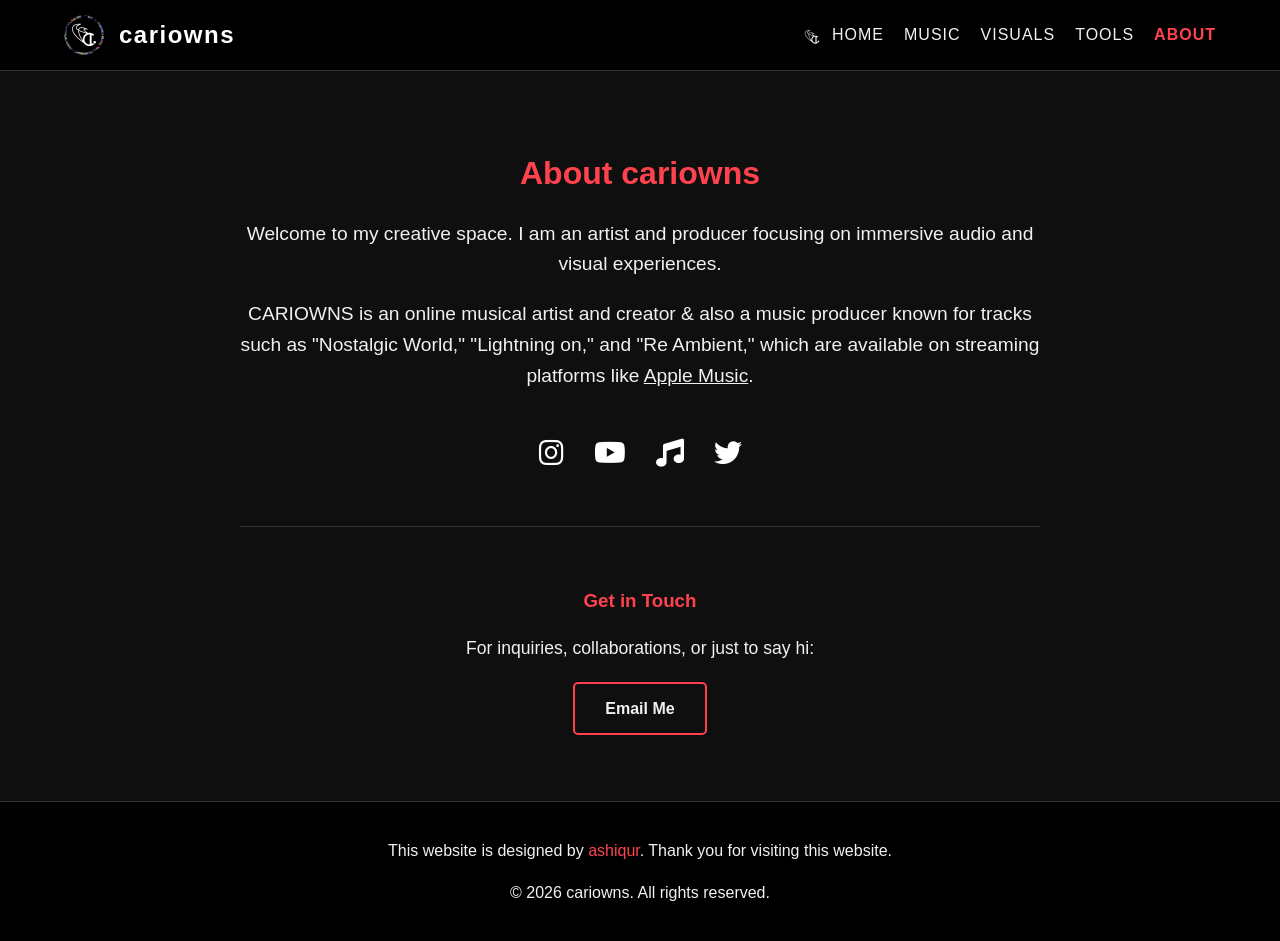
==== commit e1e7578b: "Update index.html" ====
--- a/ABOUT/index.html
+++ b/ABOUT/index.html
@@ -25,8 +25,8 @@
         <a href="../" class="home-link">
     <!-- Notice we removed the width/height attributes from the SVG so CSS can scale it -->
     <svg viewBox="0 0 3264 3264" xmlns="http://www.w3.org/2000/svg" class="nav-logo">
-<path fill="currentColor" d="M0 0 C1.11785889 -0.00315216 2.23571777 -0.00630432 3.38745117 -0.009552 C5.21240112 -0.00651566 5.21240112 -0.00651566 7.07421875 -0.00341797 C8.31341064 -0.00437469 9.55260254 -0.00533142 10.8293457 -0.00631714 C13.45560156 -0.00699921 16.08176508 -0.00564085 18.70800781 -0.00097656 C22.08100589 0.00472073 25.4539244 0.00144151 28.82691956 -0.00454903 C32.03435552 -0.00902317 35.24178175 -0.00589429 38.44921875 -0.00341797 C39.66585205 -0.0054422 40.88248535 -0.00746643 42.13598633 -0.009552 C43.81277466 -0.00482376 43.81277466 -0.00482376 45.5234375 0 C46.51303467 0.00079559 47.50263184 0.00159119 48.5222168 0.00241089 C50.76171875 0.12939453 50.76171875 0.12939453 51.76171875 1.12939453 C54.71701379 1.28969141 57.65154332 1.38896781 60.609375 1.44580078 C61.93901527 1.47697243 61.93901527 1.47697243 63.29551697 1.5087738 C66.13833575 1.57436853 68.98124992 1.63320005 71.82421875 1.69189453 C73.74675481 1.73507033 75.66928109 1.77868431 77.59179688 1.82275391 C82.31500543 1.93005996 87.03831028 2.03129904 91.76171875 2.12939453 C91.76171875 2.78939453 91.76171875 3.44939453 91.76171875 4.12939453 C93.41171875 4.12939453 95.06171875 4.12939453 96.76171875 4.12939453 C96.76171875 4.78939453 96.76171875 5.44939453 96.76171875 6.12939453 C97.54546875 6.21189453 98.32921875 6.29439453 99.13671875 6.37939453 C101.76171875 7.12939453 101.76171875 7.12939453 103.07421875 9.19189453 C103.30109375 9.83126953 103.52796875 10.47064453 103.76171875 11.12939453 C104.42171875 11.12939453 105.08171875 11.12939453 105.76171875 11.12939453 C105.76171875 11.78939453 105.76171875 12.44939453 105.76171875 13.12939453 C106.72078125 13.46970703 106.72078125 13.46970703 107.69921875 13.81689453 C109.76171875 15.12939453 109.76171875 15.12939453 110.51171875 17.75439453 C110.63546875 18.93001953 110.63546875 18.93001953 110.76171875 20.12939453 C111.42171875 20.12939453 112.08171875 20.12939453 112.76171875 20.12939453 C112.76171875 21.77939453 112.76171875 23.42939453 112.76171875 25.12939453 C113.42171875 25.12939453 114.08171875 25.12939453 114.76171875 25.12939453 C114.81605991 27.67135343 114.85555265 30.21213135 114.88671875 32.75439453 C114.90347656 33.46724609 114.92023437 34.18009766 114.9375 34.91455078 C114.97856477 39.39061093 114.45258442 42.90888731 112.76171875 47.12939453 C112.10171875 47.12939453 111.44171875 47.12939453 110.76171875 47.12939453 C110.43171875 48.77939453 110.10171875 50.42939453 109.76171875 52.12939453 C109.10171875 52.12939453 108.44171875 52.12939453 107.76171875 52.12939453 C107.76171875 52.78939453 107.76171875 53.44939453 107.76171875 54.12939453 C107.10171875 54.12939453 106.44171875 54.12939453 105.76171875 54.12939453 C105.76171875 55.11939453 105.76171875 56.10939453 105.76171875 57.12939453 C105.10171875 57.12939453 104.44171875 57.12939453 103.76171875 57.12939453 C103.76171875 57.78939453 103.76171875 58.44939453 103.76171875 59.12939453 C102.77171875 59.12939453 101.78171875 59.12939453 100.76171875 59.12939453 C100.76171875 59.78939453 100.76171875 60.44939453 100.76171875 61.12939453 C100.10171875 61.12939453 99.44171875 61.12939453 98.76171875 61.12939453 C98.76171875 61.78939453 98.76171875 62.44939453 98.76171875 63.12939453 C94.30671875 63.62439453 94.30671875 63.62439453 89.76171875 64.12939453 C89.76171875 64.78939453 89.76171875 65.44939453 89.76171875 66.12939453 C88.11171875 66.12939453 86.46171875 66.12939453 84.76171875 66.12939453 C84.76171875 66.78939453 84.76171875 67.44939453 84.76171875 68.12939453 C79.23411516 70.23514828 74.69174142 71.50790662 68.76171875 71.12939453 C68.10171875 72.44939453 67.44171875 73.76939453 66.76171875 75.12939453 C65.11171875 75.12939453 63.46171875 75.12939453 61.76171875 75.12939453 C61.76171875 75.78939453 61.76171875 76.44939453 61.76171875 77.12939453 C52.35169597 80.57358588 52.35169597 80.57358588 47.76171875 80.12939453 C47.76171875 80.78939453 47.76171875 81.44939453 47.76171875 82.12939453 C40.47600446 85.55796596 40.47600446 85.55796596 35.76171875 85.12939453 C35.76171875 85.78939453 35.76171875 86.44939453 35.76171875 87.12939453 C33.11432959 88.59002304 31.86723541 89.12939453 28.76171875 89.12939453 C28.76171875 89.78939453 28.76171875 90.44939453 28.76171875 91.12939453 C26.99222263 91.6341065 25.22106652 92.13300138 23.44921875 92.62939453 C22.46308594 92.90783203 21.47695312 93.18626953 20.4609375 93.47314453 C17.76171875 94.12939453 17.76171875 94.12939453 14.76171875 94.12939453 C14.76171875 94.78939453 14.76171875 95.44939453 14.76171875 96.12939453 C12.99416349 96.96965849 11.22254612 97.80138175 9.44921875 98.62939453 C8.46308594 99.09345703 7.47695312 99.55751953 6.4609375 100.03564453 C3.76171875 101.12939453 3.76171875 101.12939453 0.76171875 101.12939453 C0.76171875 101.78939453 0.76171875 102.44939453 0.76171875 103.12939453 C-9.61185756 107.53713941 -9.61185756 107.53713941 -15.23828125 108.12939453 C-15.23828125 108.78939453 -15.23828125 109.44939453 -15.23828125 110.12939453 C-16.88828125 110.12939453 -18.53828125 110.12939453 -20.23828125 110.12939453 C-20.23828125 110.78939453 -20.23828125 111.44939453 -20.23828125 112.12939453 C-21.31078125 112.58314453 -22.38328125 113.03689453 -23.48828125 113.50439453 C-25.54310298 114.37852232 -27.51155273 115.27362115 -29.48828125 116.31689453 C-31.23828125 117.12939453 -31.23828125 117.12939453 -34.23828125 117.12939453 C-34.23828125 117.78939453 -34.23828125 118.44939453 -34.23828125 119.12939453 C-40.73828125 122.12939453 -40.73828125 122.12939453 -45.23828125 122.12939453 C-45.23828125 122.78939453 -45.23828125 123.44939453 -45.23828125 124.12939453 C-46.22828125 124.12939453 -47.21828125 124.12939453 -48.23828125 124.12939453 C-48.23828125 124.78939453 -48.23828125 125.44939453 -48.23828125 126.12939453 C-49.55828125 126.12939453 -50.87828125 126.12939453 -52.23828125 126.12939453 C-52.23828125 126.78939453 -52.23828125 127.44939453 -52.23828125 128.12939453 C-54.54828125 128.45939453 -56.85828125 128.78939453 -59.23828125 129.12939453 C-59.23828125 129.78939453 -59.23828125 130.44939453 -59.23828125 131.12939453 C-60.22828125 131.12939453 -61.21828125 131.12939453 -62.23828125 131.12939453 C-62.23828125 131.78939453 -62.23828125 132.44939453 -62.23828125 133.12939453 C-63.55828125 133.12939453 -64.87828125 133.12939453 -66.23828125 133.12939453 C-66.23828125 133.78939453 -66.23828125 134.44939453 -66.23828125 135.12939453 C-68.54828125 135.45939453 -70.85828125 135.78939453 -73.23828125 136.12939453 C-73.56828125 137.44939453 -73.89828125 138.76939453 -74.23828125 140.12939453 C-76.21828125 140.12939453 -78.19828125 140.12939453 -80.23828125 140.12939453 C-80.56828125 141.11939453 -80.89828125 142.10939453 -81.23828125 143.12939453 C-82.55828125 143.12939453 -83.87828125 143.12939453 -85.23828125 143.12939453 C-85.23828125 143.78939453 -85.23828125 144.44939453 -85.23828125 145.12939453 C-86.22828125 145.12939453 -87.21828125 145.12939453 -88.23828125 145.12939453 C-88.23828125 145.78939453 -88.23828125 146.44939453 -88.23828125 147.12939453 C-94.98828125 150.12939453 -94.98828125 150.12939453 -97.23828125 150.12939453 C-97.23828125 150.78939453 -97.23828125 151.44939453 -97.23828125 152.12939453 C-98.55828125 152.12939453 -99.87828125 152.12939453 -101.23828125 152.12939453 C-101.44453125 152.76876953 -101.65078125 153.40814453 -101.86328125 154.06689453 C-103.23828125 156.12939453 -103.23828125 156.12939453 -106.36328125 156.87939453 C-107.31203125 156.96189453 -108.26078125 157.04439453 -109.23828125 157.12939453 C-109.23828125 157.78939453 -109.23828125 158.44939453 -109.23828125 159.12939453 C-109.89828125 159.12939453 -110.55828125 159.12939453 -111.23828125 159.12939453 C-111.23828125 159.78939453 -111.23828125 160.44939453 -111.23828125 161.12939453 C-112.55828125 161.12939453 -113.87828125 161.12939453 -115.23828125 161.12939453 C-115.23828125 161.78939453 -115.23828125 162.44939453 -115.23828125 163.12939453 C-116.88828125 163.45939453 -118.53828125 163.78939453 -120.23828125 164.12939453 C-120.23828125 164.78939453 -120.23828125 165.44939453 -120.23828125 166.12939453 C-121.22828125 166.12939453 -122.21828125 166.12939453 -123.23828125 166.12939453 C-123.23828125 166.78939453 -123.23828125 167.44939453 -123.23828125 168.12939453 C-128.86328125 171.12939453 -128.86328125 171.12939453 -132.23828125 171.12939453 C-132.23828125 171.78939453 -132.23828125 172.44939453 -132.23828125 173.12939453 C-132.89828125 173.12939453 -133.55828125 173.12939453 -134.23828125 173.12939453 C-134.23828125 173.78939453 -134.23828125 174.44939453 -134.23828125 175.12939453 C-138.62289663 178.12939453 -138.62289663 178.12939453 -141.23828125 178.12939453 C-141.23828125 178.78939453 -141.23828125 179.44939453 -141.23828125 180.12939453 C-142.22828125 180.12939453 -143.21828125 180.12939453 -144.23828125 180.12939453 C-144.23828125 180.78939453 -144.23828125 181.44939453 -144.23828125 182.12939453 C-145.20765625 182.58314453 -146.17703125 183.03689453 -147.17578125 183.50439453 C-150.30907707 184.78725674 -150.30907707 184.78725674 -151.23828125 187.12939453 C-151.89828125 187.12939453 -152.55828125 187.12939453 -153.23828125 187.12939453 C-153.23828125 187.78939453 -153.23828125 188.44939453 -153.23828125 189.12939453 C-154.55828125 189.12939453 -155.87828125 189.12939453 -157.23828125 189.12939453 C-157.56828125 190.11939453 -157.89828125 191.10939453 -158.23828125 192.12939453 C-158.89828125 192.12939453 -159.55828125 192.12939453 -160.23828125 192.12939453 C-160.23828125 192.78939453 -160.23828125 193.44939453 -160.23828125 194.12939453 C-161.55828125 194.12939453 -162.87828125 194.12939453 -164.23828125 194.12939453 C-164.50640625 194.76876953 -164.77453125 195.40814453 -165.05078125 196.06689453 C-166.23828125 198.12939453 -166.23828125 198.12939453 -169.23828125 199.12939453 C-169.23828125 199.78939453 -169.23828125 200.44939453 -169.23828125 201.12939453 C-170.22828125 201.12939453 -171.21828125 201.12939453 -172.23828125 201.12939453 C-172.23828125 201.78939453 -172.23828125 202.44939453 -172.23828125 203.12939453 C-175.23828125 205.12939453 -175.23828125 205.12939453 -178.23828125 205.12939453 C-178.27953125 205.89251953 -178.32078125 206.65564453 -178.36328125 207.44189453 C-179.23828125 210.12939453 -179.23828125 210.12939453 -182.23828125 211.81689453 C-183.22828125 212.25001953 -184.21828125 212.68314453 -185.23828125 213.12939453 C-185.56828125 213.78939453 -185.89828125 214.44939453 -186.23828125 215.12939453 C-186.89828125 215.12939453 -187.55828125 215.12939453 -188.23828125 215.12939453 C-188.23828125 215.78939453 -188.23828125 216.44939453 -188.23828125 217.12939453 C-188.89828125 217.12939453 -189.55828125 217.12939453 -190.23828125 217.12939453 C-190.23828125 217.78939453 -190.23828125 218.44939453 -190.23828125 219.12939453 C-191.61328125 220.75439453 -191.61328125 220.75439453 -193.23828125 222.12939453 C-193.89828125 222.12939453 -194.55828125 222.12939453 -195.23828125 222.12939453 C-195.23828125 222.78939453 -195.23828125 223.44939453 -195.23828125 224.12939453 C-195.89828125 224.12939453 -196.55828125 224.12939453 -197.23828125 224.12939453 C-197.23828125 224.78939453 -197.23828125 225.44939453 -197.23828125 226.12939453 C-198.61328125 227.75439453 -198.61328125 227.75439453 -200.23828125 229.12939453 C-200.89828125 229.12939453 -201.55828125 229.12939453 -202.23828125 229.12939453 C-202.23828125 229.78939453 -202.23828125 230.44939453 -202.23828125 231.12939453 C-202.89828125 231.12939453 -203.55828125 231.12939453 -204.23828125 231.12939453 C-204.23828125 231.78939453 -204.23828125 232.44939453 -204.23828125 233.12939453 C-205.61328125 234.75439453 -205.61328125 234.75439453 -207.23828125 236.12939453 C-207.89828125 236.12939453 -208.55828125 236.12939453 -209.23828125 236.12939453 C-209.34140625 236.76876953 -209.44453125 237.40814453 -209.55078125 238.06689453 C-209.77765625 238.74751953 -210.00453125 239.42814453 -210.23828125 240.12939453 C-211.22828125 240.45939453 -212.21828125 240.78939453 -213.23828125 241.12939453 C-213.56828125 242.11939453 -213.89828125 243.10939453 -214.23828125 244.12939453 C-214.56828125 245.11939453 -214.89828125 246.10939453 -215.23828125 247.12939453 C-216.22828125 247.45939453 -217.21828125 247.78939453 -218.23828125 248.12939453 C-218.23828125 248.78939453 -218.23828125 249.44939453 -218.23828125 250.12939453 C-218.89828125 250.12939453 -219.55828125 250.12939453 -220.23828125 250.12939453 C-220.56828125 251.77939453 -220.89828125 253.42939453 -221.23828125 255.12939453 C-221.89828125 255.12939453 -222.55828125 255.12939453 -223.23828125 255.12939453 C-223.23828125 256.44939453 -223.23828125 257.76939453 -223.23828125 259.12939453 C-223.89828125 259.12939453 -224.55828125 259.12939453 -225.23828125 259.12939453 C-225.23828125 259.78939453 -225.23828125 260.44939453 -225.23828125 261.12939453 C-225.89828125 261.12939453 -226.55828125 261.12939453 -227.23828125 261.12939453 C-227.36203125 261.70689453 -227.48578125 262.28439453 -227.61328125 262.87939453 C-228.24476949 265.1527522 -229.12686316 267.05474743 -230.23828125 269.12939453 C-230.89828125 269.12939453 -231.55828125 269.12939453 -232.23828125 269.12939453 C-232.23828125 270.44939453 -232.23828125 271.76939453 -232.23828125 273.12939453 C-232.89828125 273.12939453 -233.55828125 273.12939453 -234.23828125 273.12939453 C-234.36203125 274.32564453 -234.48578125 275.52189453 -234.61328125 276.75439453 C-235.06153179 280.40536266 -235.94274962 283.67464352 -237.23828125 287.12939453 C-237.89828125 287.12939453 -238.55828125 287.12939453 -239.23828125 287.12939453 C-239.23828125 288.77939453 -239.23828125 290.42939453 -239.23828125 292.12939453 C-239.89828125 292.12939453 -240.55828125 292.12939453 -241.23828125 292.12939453 C-241.23828125 307.96939453 -241.23828125 323.80939453 -241.23828125 340.12939453 C-240.57828125 340.12939453 -239.91828125 340.12939453 -239.23828125 340.12939453 C-239.23828125 342.10939453 -239.23828125 344.08939453 -239.23828125 346.12939453 C-238.57828125 346.12939453 -237.91828125 346.12939453 -237.23828125 346.12939453 C-237.23828125 347.11939453 -237.23828125 348.10939453 -237.23828125 349.12939453 C-236.57828125 349.12939453 -235.91828125 349.12939453 -235.23828125 349.12939453 C-234.90828125 352.09939453 -234.57828125 355.06939453 -234.23828125 358.12939453 C-233.57828125 358.12939453 -232.91828125 358.12939453 -232.23828125 358.12939453 C-232.23828125 359.11939453 -232.23828125 360.10939453 -232.23828125 361.12939453 C-231.57828125 361.12939453 -230.91828125 361.12939453 -230.23828125 361.12939453 C-230.23828125 362.44939453 -230.23828125 363.76939453 -230.23828125 365.12939453 C-229.57828125 365.12939453 -228.91828125 365.12939453 -228.23828125 365.12939453 C-227.90828125 367.43939453 -227.57828125 369.74939453 -227.23828125 372.12939453 C-226.57828125 372.12939453 -225.91828125 372.12939453 -225.23828125 372.12939453 C-225.23828125 372.78939453 -225.23828125 373.44939453 -225.23828125 374.12939453 C-224.57828125 374.12939453 -223.91828125 374.12939453 -223.23828125 374.12939453 C-223.23828125 375.11939453 -223.23828125 376.10939453 -223.23828125 377.12939453 C-222.57828125 377.12939453 -221.91828125 377.12939453 -221.23828125 377.12939453 C-221.11453125 377.76876953 -220.99078125 378.40814453 -220.86328125 379.06689453 C-220.55390625 380.08783203 -220.55390625 380.08783203 -220.23828125 381.12939453 C-219.57828125 381.45939453 -218.91828125 381.78939453 -218.23828125 382.12939453 C-218.23828125 382.78939453 -218.23828125 383.44939453 -218.23828125 384.12939453 C-217.57828125 384.12939453 -216.91828125 384.12939453 -216.23828125 384.12939453 C-216.23828125 384.78939453 -216.23828125 385.44939453 -216.23828125 386.12939453 C-215.57828125 386.12939453 -214.91828125 386.12939453 -214.23828125 386.12939453 C-213.90828125 387.77939453 -213.57828125 389.42939453 -213.23828125 391.12939453 C-212.57828125 391.12939453 -211.91828125 391.12939453 -211.23828125 391.12939453 C-211.23828125 391.78939453 -211.23828125 392.44939453 -211.23828125 393.12939453 C-210.57828125 393.12939453 -209.91828125 393.12939453 -209.23828125 393.12939453 C-206.23828125 397.51400992 -206.23828125 397.51400992 -206.23828125 400.12939453 C-205.57828125 400.12939453 -204.91828125 400.12939453 -204.23828125 400.12939453 C-204.23828125 400.78939453 -204.23828125 401.44939453 -204.23828125 402.12939453 C-203.59890625 402.35626953 -202.95953125 402.58314453 -202.30078125 402.81689453 C-200.23828125 404.12939453 -200.23828125 404.12939453 -199.48828125 406.75439453 C-199.40578125 407.53814453 -199.32328125 408.32189453 -199.23828125 409.12939453 C-197.91828125 409.45939453 -196.59828125 409.78939453 -195.23828125 410.12939453 C-195.23828125 410.78939453 -195.23828125 411.44939453 -195.23828125 412.12939453 C-194.57828125 412.12939453 -193.91828125 412.12939453 -193.23828125 412.12939453 C-192.90828125 413.44939453 -192.57828125 414.76939453 -192.23828125 416.12939453 C-190.91828125 416.45939453 -189.59828125 416.78939453 -188.23828125 417.12939453 C-188.23828125 417.78939453 -188.23828125 418.44939453 -188.23828125 419.12939453 C-187.57828125 419.12939453 -186.91828125 419.12939453 -186.23828125 419.12939453 C-185.90828125 420.44939453 -185.57828125 421.76939453 -185.23828125 423.12939453 C-183.58828125 423.45939453 -181.93828125 423.78939453 -180.23828125 424.12939453 C-179.90828125 425.44939453 -179.57828125 426.76939453 -179.23828125 428.12939453 C-178.24828125 428.12939453 -177.25828125 428.12939453 -176.23828125 428.12939453 C-176.23828125 428.78939453 -176.23828125 429.44939453 -176.23828125 430.12939453 C-175.59890625 430.39751953 -174.95953125 430.66564453 -174.30078125 430.94189453 C-172.23828125 432.12939453 -172.23828125 432.12939453 -171.23828125 435.12939453 C-170.57828125 435.12939453 -169.91828125 435.12939453 -169.23828125 435.12939453 C-169.23828125 435.78939453 -169.23828125 436.44939453 -169.23828125 437.12939453 C-167.58828125 437.45939453 -165.93828125 437.78939453 -164.23828125 438.12939453 C-164.23828125 438.78939453 -164.23828125 439.44939453 -164.23828125 440.12939453 C-163.57828125 440.12939453 -162.91828125 440.12939453 -162.23828125 440.12939453 C-162.23828125 440.78939453 -162.23828125 441.44939453 -162.23828125 442.12939453 C-161.57828125 442.12939453 -160.91828125 442.12939453 -160.23828125 442.12939453 C-160.23828125 442.78939453 -160.23828125 443.44939453 -160.23828125 444.12939453 C-158.58828125 444.45939453 -156.93828125 444.78939453 -155.23828125 445.12939453 C-155.23828125 445.78939453 -155.23828125 446.44939453 -155.23828125 447.12939453 C-154.57828125 447.12939453 -153.91828125 447.12939453 -153.23828125 447.12939453 C-153.23828125 447.78939453 -153.23828125 448.44939453 -153.23828125 449.12939453 C-152.57828125 449.12939453 -151.91828125 449.12939453 -151.23828125 449.12939453 C-150.90828125 449.78939453 -150.57828125 450.44939453 -150.23828125 451.12939453 C-148.75328125 451.81001953 -148.75328125 451.81001953 -147.23828125 452.50439453 C-144.23828125 454.12939453 -144.23828125 454.12939453 -143.36328125 456.31689453 C-143.30140625 457.21408203 -143.30140625 457.21408203 -143.23828125 458.12939453 C-142.49578125 458.25314453 -141.75328125 458.37689453 -140.98828125 458.50439453 C-138.4368664 459.08426154 -136.51152395 459.86648192 -134.23828125 461.12939453 C-134.23828125 461.78939453 -134.23828125 462.44939453 -134.23828125 463.12939453 C-133.57828125 463.12939453 -132.91828125 463.12939453 -132.23828125 463.12939453 C-132.23828125 463.78939453 -132.23828125 464.44939453 -132.23828125 465.12939453 C-131.45453125 465.43876953 -130.67078125 465.74814453 -129.86328125 466.06689453 C-127.23828125 467.12939453 -127.23828125 467.12939453 -125.23828125 468.12939453 C-125.23828125 468.78939453 -125.23828125 469.44939453 -125.23828125 470.12939453 C-124.24828125 470.12939453 -123.25828125 470.12939453 -122.23828125 470.12939453 C-122.23828125 470.78939453 -122.23828125 471.44939453 -122.23828125 472.12939453 C-121.26890625 472.39751953 -120.29953125 472.66564453 -119.30078125 472.94189453 C-118.29015625 473.33376953 -117.27953125 473.72564453 -116.23828125 474.12939453 C-115.90828125 475.11939453 -115.57828125 476.10939453 -115.23828125 477.12939453 C-113.91828125 477.12939453 -112.59828125 477.12939453 -111.23828125 477.12939453 C-111.23828125 477.78939453 -111.23828125 478.44939453 -111.23828125 479.12939453 C-110.57828125 479.12939453 -109.91828125 479.12939453 -109.23828125 479.12939453 C-109.23828125 479.78939453 -109.23828125 480.44939453 -109.23828125 481.12939453 C-108.24828125 481.12939453 -107.25828125 481.12939453 -106.23828125 481.12939453 C-106.23828125 479.80939453 -106.23828125 478.48939453 -106.23828125 477.12939453 C-105.57828125 477.12939453 -104.91828125 477.12939453 -104.23828125 477.12939453 C-104.23828125 474.81939453 -104.23828125 472.50939453 -104.23828125 470.12939453 C-103.57828125 470.12939453 -102.91828125 470.12939453 -102.23828125 470.12939453 C-102.19960937 469.11232422 -102.19960937 469.11232422 -102.16015625 468.07470703 C-101.73402442 461.08227107 -100.19451059 455.46810022 -97.23828125 449.12939453 C-96.57828125 449.12939453 -95.91828125 449.12939453 -95.23828125 449.12939453 C-95.11453125 448.11876953 -94.99078125 447.10814453 -94.86328125 446.06689453 C-94.2574279 442.25001841 -93.36634213 438.81439342 -92.23828125 435.12939453 C-91.57828125 435.12939453 -90.91828125 435.12939453 -90.23828125 435.12939453 C-90.23828125 433.47939453 -90.23828125 431.82939453 -90.23828125 430.12939453 C-89.57828125 430.12939453 -88.91828125 430.12939453 -88.23828125 430.12939453 C-88.23828125 428.80939453 -88.23828125 427.48939453 -88.23828125 426.12939453 C-87.57828125 426.12939453 -86.91828125 426.12939453 -86.23828125 426.12939453 C-85.90828125 423.81939453 -85.57828125 421.50939453 -85.23828125 419.12939453 C-84.57828125 419.12939453 -83.91828125 419.12939453 -83.23828125 419.12939453 C-83.23828125 418.13939453 -83.23828125 417.14939453 -83.23828125 416.12939453 C-82.57828125 416.12939453 -81.91828125 416.12939453 -81.23828125 416.12939453 C-81.23828125 415.46939453 -81.23828125 414.80939453 -81.23828125 414.12939453 C-80.57828125 414.12939453 -79.91828125 414.12939453 -79.23828125 414.12939453 C-78.90828125 411.81939453 -78.57828125 409.50939453 -78.23828125 407.12939453 C-77.57828125 407.12939453 -76.91828125 407.12939453 -76.23828125 407.12939453 C-76.23828125 405.80939453 -76.23828125 404.48939453 -76.23828125 403.12939453 C-74.91828125 402.79939453 -73.59828125 402.46939453 -72.23828125 402.12939453 C-71.90828125 399.81939453 -71.57828125 397.50939453 -71.23828125 395.12939453 C-70.57828125 395.12939453 -69.91828125 395.12939453 -69.23828125 395.12939453 C-69.23828125 394.46939453 -69.23828125 393.80939453 -69.23828125 393.12939453 C-68.57828125 393.12939453 -67.91828125 393.12939453 -67.23828125 393.12939453 C-67.23828125 392.46939453 -67.23828125 391.80939453 -67.23828125 391.12939453 C-66.57828125 391.12939453 -65.91828125 391.12939453 -65.23828125 391.12939453 C-64.90828125 389.47939453 -64.57828125 387.82939453 -64.23828125 386.12939453 C-63.57828125 386.12939453 -62.91828125 386.12939453 -62.23828125 386.12939453 C-62.23828125 384.80939453 -62.23828125 383.48939453 -62.23828125 382.12939453 C-60.91828125 381.79939453 -59.59828125 381.46939453 -58.23828125 381.12939453 C-57.90828125 379.80939453 -57.57828125 378.48939453 -57.23828125 377.12939453 C-56.57828125 377.12939453 -55.91828125 377.12939453 -55.23828125 377.12939453 C-55.23828125 376.13939453 -55.23828125 375.14939453 -55.23828125 374.12939453 C-54.57828125 374.12939453 -53.91828125 374.12939453 -53.23828125 374.12939453 C-53.23828125 373.46939453 -53.23828125 372.80939453 -53.23828125 372.12939453 C-52.57828125 372.12939453 -51.91828125 372.12939453 -51.23828125 372.12939453 C-50.90828125 370.80939453 -50.57828125 369.48939453 -50.23828125 368.12939453 C-48.91828125 367.79939453 -47.59828125 367.46939453 -46.23828125 367.12939453 C-46.23828125 366.46939453 -46.23828125 365.80939453 -46.23828125 365.12939453 C-45.57828125 365.12939453 -44.91828125 365.12939453 -44.23828125 365.12939453 C-43.90828125 363.80939453 -43.57828125 362.48939453 -43.23828125 361.12939453 C-41.91828125 360.79939453 -40.59828125 360.46939453 -39.23828125 360.12939453 C-39.23828125 359.46939453 -39.23828125 358.80939453 -39.23828125 358.12939453 C-38.57828125 358.12939453 -37.91828125 358.12939453 -37.23828125 358.12939453 C-36.90828125 356.80939453 -36.57828125 355.48939453 -36.23828125 354.12939453 C-34.25828125 353.79939453 -32.27828125 353.46939453 -30.23828125 353.12939453 C-29.90828125 351.80939453 -29.57828125 350.48939453 -29.23828125 349.12939453 C-28.57828125 349.12939453 -27.91828125 349.12939453 -27.23828125 349.12939453 C-27.23828125 348.46939453 -27.23828125 347.80939453 -27.23828125 347.12939453 C-25.91828125 346.79939453 -24.59828125 346.46939453 -23.23828125 346.12939453 C-23.23828125 345.46939453 -23.23828125 344.80939453 -23.23828125 344.12939453 C-22.24828125 344.12939453 -21.25828125 344.12939453 -20.23828125 344.12939453 C-20.23828125 343.46939453 -20.23828125 342.80939453 -20.23828125 342.12939453 C-19.57828125 342.12939453 -18.91828125 342.12939453 -18.23828125 342.12939453 C-18.23828125 341.46939453 -18.23828125 340.80939453 -18.23828125 340.12939453 C-16.58828125 339.79939453 -14.93828125 339.46939453 -13.23828125 339.12939453 C-13.23828125 338.46939453 -13.23828125 337.80939453 -13.23828125 337.12939453 C-12.57828125 337.12939453 -11.91828125 337.12939453 -11.23828125 337.12939453 C-11.23828125 336.46939453 -11.23828125 335.80939453 -11.23828125 335.12939453 C-10.24828125 335.12939453 -9.25828125 335.12939453 -8.23828125 335.12939453 C-8.23828125 334.46939453 -8.23828125 333.80939453 -8.23828125 333.12939453 C-6.25828125 332.79939453 -4.27828125 332.46939453 -2.23828125 332.12939453 C-2.23828125 331.46939453 -2.23828125 330.80939453 -2.23828125 330.12939453 C-1.24828125 330.12939453 -0.25828125 330.12939453 0.76171875 330.12939453 C0.76171875 329.46939453 0.76171875 328.80939453 0.76171875 328.12939453 C1.42171875 328.12939453 2.08171875 328.12939453 2.76171875 328.12939453 C2.76171875 327.46939453 2.76171875 326.80939453 2.76171875 326.12939453 C5.07171875 325.79939453 7.38171875 325.46939453 9.76171875 325.12939453 C9.76171875 324.46939453 9.76171875 323.80939453 9.76171875 323.12939453 C10.75171875 323.12939453 11.74171875 323.12939453 12.76171875 323.12939453 C12.76171875 322.46939453 12.76171875 321.80939453 12.76171875 321.12939453 C14.08171875 321.12939453 15.40171875 321.12939453 16.76171875 321.12939453 C16.76171875 320.46939453 16.76171875 319.80939453 16.76171875 319.12939453 C19.07171875 318.79939453 21.38171875 318.46939453 23.76171875 318.12939453 C23.76171875 317.46939453 23.76171875 316.80939453 23.76171875 316.12939453 C25.41171875 316.12939453 27.06171875 316.12939453 28.76171875 316.12939453 C28.76171875 315.46939453 28.76171875 314.80939453 28.76171875 314.12939453 C30.08171875 314.12939453 31.40171875 314.12939453 32.76171875 314.12939453 C32.76171875 313.46939453 32.76171875 312.80939453 32.76171875 312.12939453 C36.06171875 311.79939453 39.36171875 311.46939453 42.76171875 311.12939453 C42.76171875 310.46939453 42.76171875 309.80939453 42.76171875 309.12939453 C44.08171875 309.12939453 45.40171875 309.12939453 46.76171875 309.12939453 C46.76171875 308.46939453 46.76171875 307.80939453 46.76171875 307.12939453 C49.07171875 307.12939453 51.38171875 307.12939453 53.76171875 307.12939453 C53.76171875 306.46939453 53.76171875 305.80939453 53.76171875 305.12939453 C57.06171875 304.79939453 60.36171875 304.46939453 63.76171875 304.12939453 C63.76171875 303.46939453 63.76171875 302.80939453 63.76171875 302.12939453 C66.73171875 302.12939453 69.70171875 302.12939453 72.76171875 302.12939453 C72.76171875 301.46939453 72.76171875 300.80939453 72.76171875 300.12939453 C75.07171875 300.12939453 77.38171875 300.12939453 79.76171875 300.12939453 C79.76171875 299.46939453 79.76171875 298.80939453 79.76171875 298.12939453 C86.78976574 297.27566214 93.68449944 297.00830143 100.76171875 297.12939453 C100.76171875 296.46939453 100.76171875 295.80939453 100.76171875 295.12939453 C101.47199219 295.06880859 102.18226563 295.00822266 102.9140625 294.94580078 C103.83316406 294.86201172 104.75226562 294.77822266 105.69921875 294.69189453 C106.61574219 294.61068359 107.53226563 294.52947266 108.4765625 294.44580078 C110.72331607 294.36894477 110.72331607 294.36894477 111.76171875 293.12939453 C113.17741998 293.04287842 114.59731375 293.02234549 116.015625 293.03173828 C117.29663086 293.03657227 117.29663086 293.03657227 118.60351562 293.04150391 C119.50134766 293.04988281 120.39917969 293.05826172 121.32421875 293.06689453 C122.22591797 293.07140625 123.12761719 293.07591797 124.05664062 293.08056641 C126.29173189 293.09239229 128.52669312 293.10887233 130.76171875 293.12939453 C130.76171875 292.46939453 130.76171875 291.80939453 130.76171875 291.12939453 C150.23171875 291.12939453 169.70171875 291.12939453 189.76171875 291.12939453 C189.76171875 291.78939453 189.76171875 292.44939453 189.76171875 293.12939453 C197.35171875 293.12939453 204.94171875 293.12939453 212.76171875 293.12939453 C212.76171875 293.78939453 212.76171875 294.44939453 212.76171875 295.12939453 C218.70171875 295.12939453 224.64171875 295.12939453 230.76171875 295.12939453 C230.76171875 295.78939453 230.76171875 296.44939453 230.76171875 297.12939453 C231.48875 297.11779297 232.21578125 297.10619141 232.96484375 297.09423828 C240.28803834 297.0285173 247.47538561 297.40592883 254.76171875 298.12939453 C254.76171875 298.78939453 254.76171875 299.44939453 254.76171875 300.12939453 C258.39171875 300.12939453 262.02171875 300.12939453 265.76171875 300.12939453 C265.76171875 300.78939453 265.76171875 301.44939453 265.76171875 302.12939453 C269.72171875 302.12939453 273.68171875 302.12939453 277.76171875 302.12939453 C277.76171875 302.78939453 277.76171875 303.44939453 277.76171875 304.12939453 C278.31859375 304.11779297 278.87546875 304.10619141 279.44921875 304.09423828 C284.65950218 304.0326302 289.60551385 304.37940109 294.76171875 305.12939453 C294.76171875 305.78939453 294.76171875 306.44939453 294.76171875 307.12939453 C297.73171875 307.12939453 300.70171875 307.12939453 303.76171875 307.12939453 C303.76171875 307.78939453 303.76171875 308.44939453 303.76171875 309.12939453 C305.41171875 309.12939453 307.06171875 309.12939453 308.76171875 309.12939453 C308.76171875 309.78939453 308.76171875 310.44939453 308.76171875 311.12939453 C309.45136719 311.11779297 310.14101562 311.10619141 310.8515625 311.09423828 C316.91944527 311.03597329 322.74529271 311.34035505 328.76171875 312.12939453 C328.76171875 312.78939453 328.76171875 313.44939453 328.76171875 314.12939453 C330.41171875 314.12939453 332.06171875 314.12939453 333.76171875 314.12939453 C333.76171875 314.78939453 333.76171875 315.44939453 333.76171875 316.12939453 C336.07171875 316.12939453 338.38171875 316.12939453 340.76171875 316.12939453 C340.76171875 316.78939453 340.76171875 317.44939453 340.76171875 318.12939453 C342.33953125 318.09845703 342.33953125 318.09845703 343.94921875 318.06689453 C347.08876779 318.11836255 349.73055271 318.3945664 352.76171875 319.12939453 C352.76171875 319.78939453 352.76171875 320.44939453 352.76171875 321.12939453 C355.73171875 321.12939453 358.70171875 321.12939453 361.76171875 321.12939453 C361.76171875 321.78939453 361.76171875 322.44939453 361.76171875 323.12939453 C364.07171875 323.12939453 366.38171875 323.12939453 368.76171875 323.12939453 C368.76171875 323.78939453 368.76171875 324.44939453 368.76171875 325.12939453 C369.39078125 325.16677734 370.01984375 325.20416016 370.66796875 325.24267578 C376.60820033 325.69892851 381.25609604 326.88981919 386.76171875 329.12939453 C388.41844512 329.50906099 390.0824212 329.86700429 391.76171875 330.12939453 C391.76171875 330.78939453 391.76171875 331.44939453 391.76171875 332.12939453 C395.72171875 332.45939453 399.68171875 332.78939453 403.76171875 333.12939453 C403.76171875 333.78939453 403.76171875 334.44939453 403.76171875 335.12939453 C406.07171875 335.12939453 408.38171875 335.12939453 410.76171875 335.12939453 C410.76171875 335.78939453 410.76171875 336.44939453 410.76171875 337.12939453 C412.41171875 337.12939453 414.06171875 337.12939453 415.76171875 337.12939453 C415.76171875 337.78939453 415.76171875 338.44939453 415.76171875 339.12939453 C418.73171875 339.45939453 421.70171875 339.78939453 424.76171875 340.12939453 C424.76171875 340.78939453 424.76171875 341.44939453 424.76171875 342.12939453 C426.41171875 342.12939453 428.06171875 342.12939453 429.76171875 342.12939453 C429.76171875 342.78939453 429.76171875 343.44939453 429.76171875 344.12939453 C431.74171875 344.12939453 433.72171875 344.12939453 435.76171875 344.12939453 C435.76171875 344.78939453 435.76171875 345.44939453 435.76171875 346.12939453 C436.81359375 346.10876953 437.86546875 346.08814453 438.94921875 346.06689453 C442.08876779 346.11836255 444.73055271 346.3945664 447.76171875 347.12939453 C447.76171875 347.78939453 447.76171875 348.44939453 447.76171875 349.12939453 C448.75171875 349.12939453 449.74171875 349.12939453 450.76171875 349.12939453 C450.76171875 349.78939453 450.76171875 350.44939453 450.76171875 351.12939453 C452.74171875 351.12939453 454.72171875 351.12939453 456.76171875 351.12939453 C456.76171875 351.78939453 456.76171875 352.44939453 456.76171875 353.12939453 C460.72171875 353.45939453 464.68171875 353.78939453 468.76171875 354.12939453 C468.76171875 354.78939453 468.76171875 355.44939453 468.76171875 356.12939453 C469.75171875 356.12939453 470.74171875 356.12939453 471.76171875 356.12939453 C471.76171875 356.78939453 471.76171875 357.44939453 471.76171875 358.12939453 C473.74171875 358.12939453 475.72171875 358.12939453 477.76171875 358.12939453 C477.76171875 358.78939453 477.76171875 359.44939453 477.76171875 360.12939453 C480.40171875 360.45939453 483.04171875 360.78939453 485.76171875 361.12939453 C485.76171875 361.78939453 485.76171875 362.44939453 485.76171875 363.12939453 C487.74171875 363.12939453 489.72171875 363.12939453 491.76171875 363.12939453 C491.76171875 363.78939453 491.76171875 364.44939453 491.76171875 365.12939453 C492.75171875 365.12939453 493.74171875 365.12939453 494.76171875 365.12939453 C494.76171875 365.78939453 494.76171875 366.44939453 494.76171875 367.12939453 C495.41398437 367.17837891 496.06625 367.22736328 496.73828125 367.27783203 C501.69451728 367.70181682 506.09191326 368.28605026 510.76171875 370.12939453 C510.76171875 370.78939453 510.76171875 371.44939453 510.76171875 372.12939453 C511.75171875 372.12939453 512.74171875 372.12939453 513.76171875 372.12939453 C513.76171875 372.78939453 513.76171875 373.44939453 513.76171875 374.12939453 C516.73171875 374.45939453 519.70171875 374.78939453 522.76171875 375.12939453 C522.76171875 375.78939453 522.76171875 376.44939453 522.76171875 377.12939453 C524.41171875 377.12939453 526.06171875 377.12939453 527.76171875 377.12939453 C527.76171875 377.78939453 527.76171875 378.44939453 527.76171875 379.12939453 C529.74171875 379.12939453 531.72171875 379.12939453 533.76171875 379.12939453 C533.76171875 379.78939453 533.76171875 380.44939453 533.76171875 381.12939453 C534.62796875 381.25314453 535.49421875 381.37689453 536.38671875 381.50439453 C539.65685728 382.10997574 542.63428774 383.01245488 545.76171875 384.12939453 C545.76171875 384.78939453 545.76171875 385.44939453 545.76171875 386.12939453 C546.75171875 386.12939453 547.74171875 386.12939453 548.76171875 386.12939453 C548.76171875 386.78939453 548.76171875 387.44939453 548.76171875 388.12939453 C552.39171875 388.45939453 556.02171875 388.78939453 559.76171875 389.12939453 C559.76171875 389.78939453 559.76171875 390.44939453 559.76171875 391.12939453 C560.75171875 391.12939453 561.74171875 391.12939453 562.76171875 391.12939453 C562.76171875 391.78939453 562.76171875 392.44939453 562.76171875 393.12939453 C564.08171875 393.12939453 565.40171875 393.12939453 566.76171875 393.12939453 C566.76171875 393.78939453 566.76171875 394.44939453 566.76171875 395.12939453 C567.99921875 395.25314453 569.23671875 395.37689453 570.51171875 395.50439453 C573.63793845 395.88685758 576.05051112 396.43488976 578.76171875 398.12939453 C578.76171875 398.78939453 578.76171875 399.44939453 578.76171875 400.12939453 C580.41171875 400.12939453 582.06171875 400.12939453 583.76171875 400.12939453 C583.76171875 400.78939453 583.76171875 401.44939453 583.76171875 402.12939453 C586.07171875 402.45939453 588.38171875 402.78939453 590.76171875 403.12939453 C590.76171875 403.78939453 590.76171875 404.44939453 590.76171875 405.12939453 C592.74171875 405.12939453 594.72171875 405.12939453 596.76171875 405.12939453 C596.76171875 405.78939453 596.76171875 406.44939453 596.76171875 407.12939453 C597.75171875 407.12939453 598.74171875 407.12939453 599.76171875 407.12939453 C599.76171875 407.78939453 599.76171875 408.44939453 599.76171875 409.12939453 C602.73171875 409.45939453 605.70171875 409.78939453 608.76171875 410.12939453 C608.76171875 410.78939453 608.76171875 411.44939453 608.76171875 412.12939453 C609.35984375 412.27376953 609.95796875 412.41814453 610.57421875 412.56689453 C612.32322279 413.01663843 614.04848898 413.55831794 615.76171875 414.12939453 C615.76171875 414.78939453 615.76171875 415.44939453 615.76171875 416.12939453 C616.99921875 416.25314453 618.23671875 416.37689453 619.51171875 416.50439453 C622.63793845 416.88685758 625.05051112 417.43488976 627.76171875 419.12939453 C627.76171875 419.78939453 627.76171875 420.44939453 627.76171875 421.12939453 C629.08171875 421.12939453 630.40171875 421.12939453 631.76171875 421.12939453 C631.76171875 421.78939453 631.76171875 422.44939453 631.76171875 423.12939453 C633.04046875 423.21189453 634.31921875 423.29439453 635.63671875 423.37939453 C637.84765625 423.64111328 637.84765625 423.64111328 639.76171875 424.12939453 C641.26171875 426.19189453 641.26171875 426.19189453 641.76171875 428.12939453 C643.08171875 428.12939453 644.40171875 428.12939453 645.76171875 428.12939453 C645.76171875 428.78939453 645.76171875 429.44939453 645.76171875 430.12939453 C646.42171875 430.12939453 647.08171875 430.12939453 647.76171875 430.12939453 C648.09171875 431.77939453 648.42171875 433.42939453 648.76171875 435.12939453 C649.42171875 435.12939453 650.08171875 435.12939453 650.76171875 435.12939453 C650.76171875 435.78939453 650.76171875 436.44939453 650.76171875 437.12939453 C651.42171875 437.12939453 652.08171875 437.12939453 652.76171875 437.12939453 C652.76171875 438.11939453 652.76171875 439.10939453 652.76171875 440.12939453 C653.42171875 440.12939453 654.08171875 440.12939453 654.76171875 440.12939453 C655.76810895 444.29872537 655.89540504 448.22205187 655.88671875 452.50439453 C655.88929687 453.77025391 655.891875 455.03611328 655.89453125 456.34033203 C655.76488573 460.03904245 655.35519187 463.48377396 654.76171875 467.12939453 C654.10171875 467.12939453 653.44171875 467.12939453 652.76171875 467.12939453 C652.76171875 467.78939453 652.76171875 468.44939453 652.76171875 469.12939453 C652.10171875 469.12939453 651.44171875 469.12939453 650.76171875 469.12939453 C650.76171875 470.44939453 650.76171875 471.76939453 650.76171875 473.12939453 C649.38671875 474.87939453 649.38671875 474.87939453 647.76171875 476.12939453 C647.10171875 476.12939453 646.44171875 476.12939453 645.76171875 476.12939453 C645.76171875 476.78939453 645.76171875 477.44939453 645.76171875 478.12939453 C645.10171875 478.12939453 644.44171875 478.12939453 643.76171875 478.12939453 C643.76171875 478.78939453 643.76171875 479.44939453 643.76171875 480.12939453 C641.45171875 480.45939453 639.14171875 480.78939453 636.76171875 481.12939453 C636.76171875 481.78939453 636.76171875 482.44939453 636.76171875 483.12939453 C635.11171875 483.12939453 633.46171875 483.12939453 631.76171875 483.12939453 C631.76171875 483.78939453 631.76171875 484.44939453 631.76171875 485.12939453 C627.14171875 485.12939453 622.52171875 485.12939453 617.76171875 485.12939453 C617.76171875 484.46939453 617.76171875 483.80939453 617.76171875 483.12939453 C615.45171875 483.12939453 613.14171875 483.12939453 610.76171875 483.12939453 C610.76171875 482.46939453 610.76171875 481.80939453 610.76171875 481.12939453 C608.84359375 481.16033203 608.84359375 481.16033203 606.88671875 481.19189453 C601.79964858 481.19998208 596.81010405 480.71960242 591.76171875 480.12939453 C591.76171875 479.46939453 591.76171875 478.80939453 591.76171875 478.12939453 C589.45171875 478.12939453 587.14171875 478.12939453 584.76171875 478.12939453 C584.76171875 477.46939453 584.76171875 476.80939453 584.76171875 476.12939453 C581.13171875 476.12939453 577.50171875 476.12939453 573.76171875 476.12939453 C573.76171875 475.46939453 573.76171875 474.80939453 573.76171875 474.12939453 C573.20484375 474.14099609 572.64796875 474.15259766 572.07421875 474.16455078 C566.86393532 474.22615886 561.91792365 473.87938797 556.76171875 473.12939453 C556.76171875 472.46939453 556.76171875 471.80939453 556.76171875 471.12939453 C553.79171875 471.12939453 550.82171875 471.12939453 547.76171875 471.12939453 C547.76171875 470.46939453 547.76171875 469.80939453 547.76171875 469.12939453 C544.13171875 469.12939453 540.50171875 469.12939453 536.76171875 469.12939453 C536.76171875 468.46939453 536.76171875 467.80939453 536.76171875 467.12939453 C535.84132813 467.14099609 534.9209375 467.15259766 533.97265625 467.16455078 C525.21525799 467.22697623 516.47141248 467.17610847 507.76171875 466.12939453 C507.43171875 465.79939453 507.10171875 465.46939453 506.76171875 465.12939453 C504.23575616 464.89285931 501.73064668 464.70765762 499.19921875 464.56689453 C498.48830078 464.52371094 497.77738281 464.48052734 497.04492188 464.43603516 C495.28409963 464.32967677 493.52293555 464.22900607 491.76171875 464.12939453 C491.76171875 463.46939453 491.76171875 462.80939453 491.76171875 462.12939453 C484.83171875 462.12939453 477.90171875 462.12939453 470.76171875 462.12939453 C470.76171875 461.46939453 470.76171875 460.80939453 470.76171875 460.12939453 C464.79843976 460.24731783 458.83533877 460.37154153 452.87231445 460.50170898 C450.84207771 460.54512694 448.81180283 460.58679679 446.78149414 460.62670898 C443.86983724 460.684246 440.95837361 460.74798731 438.046875 460.81298828 C436.67656883 460.83805702 436.67656883 460.83805702 435.27857971 460.8636322 C431.19382559 460.55246303 431.19382559 460.55246303 427.76171875 462.12939453 C424.4006259 462.45466158 421.03837885 462.64298913 417.66796875 462.84814453 C414.87121743 462.80799343 414.87121743 462.80799343 413.76171875 464.12939453 C412.07562909 464.20144964 410.38671216 464.21325521 408.69921875 464.19189453 C407.78011719 464.18287109 406.86101562 464.17384766 405.9140625 464.16455078 C404.84865234 464.14714844 404.84865234 464.14714844 403.76171875 464.12939453 C403.76171875 464.78939453 403.76171875 465.44939453 403.76171875 466.12939453 C399.14171875 466.45939453 394.52171875 466.78939453 389.76171875 467.12939453 C389.76171875 467.78939453 389.76171875 468.44939453 389.76171875 469.12939453 C388.44171875 469.12939453 387.12171875 469.12939453 385.76171875 469.12939453 C385.53484375 469.76876953 385.30796875 470.40814453 385.07421875 471.06689453 C383.76171875 473.12939453 383.76171875 473.12939453 381.13671875 473.87939453 C380.35296875 473.96189453 379.56921875 474.04439453 378.76171875 474.12939453 C378.76171875 474.78939453 378.76171875 475.44939453 378.76171875 476.12939453 C377.77171875 476.12939453 376.78171875 476.12939453 375.76171875 476.12939453 C375.76171875 480.08939453 375.76171875 484.04939453 375.76171875 488.12939453 C376.42171875 488.12939453 377.08171875 488.12939453 377.76171875 488.12939453 C378.75171875 492.08939453 379.74171875 496.04939453 380.76171875 500.12939453 C381.42171875 500.12939453 382.08171875 500.12939453 382.76171875 500.12939453 C382.76171875 501.11939453 382.76171875 502.10939453 382.76171875 503.12939453 C383.42171875 503.12939453 384.08171875 503.12939453 384.76171875 503.12939453 C384.76171875 505.10939453 384.76171875 507.08939453 384.76171875 509.12939453 C385.75171875 509.45939453 386.74171875 509.78939453 387.76171875 510.12939453 C387.76171875 511.44939453 387.76171875 512.76939453 387.76171875 514.12939453 C388.42171875 514.12939453 389.08171875 514.12939453 389.76171875 514.12939453 C389.76171875 514.78939453 389.76171875 515.44939453 389.76171875 516.12939453 C390.40109375 516.35626953 391.04046875 516.58314453 391.69921875 516.81689453 C393.76171875 518.12939453 393.76171875 518.12939453 394.38671875 520.69189453 C394.51046875 521.49626953 394.63421875 522.30064453 394.76171875 523.12939453 C395.42171875 523.45939453 396.08171875 523.78939453 396.76171875 524.12939453 C396.76171875 524.78939453 396.76171875 525.44939453 396.76171875 526.12939453 C397.42171875 526.12939453 398.08171875 526.12939453 398.76171875 526.12939453 C398.76171875 526.78939453 398.76171875 527.44939453 398.76171875 528.12939453 C399.42171875 528.12939453 400.08171875 528.12939453 400.76171875 528.12939453 C402.38671875 529.37939453 402.38671875 529.37939453 403.76171875 531.12939453 C403.76171875 532.44939453 403.76171875 533.76939453 403.76171875 535.12939453 C404.42171875 535.12939453 405.08171875 535.12939453 405.76171875 535.12939453 C405.76171875 535.78939453 405.76171875 536.44939453 405.76171875 537.12939453 C406.75171875 537.45939453 407.74171875 537.78939453 408.76171875 538.12939453 C408.76171875 538.78939453 408.76171875 539.44939453 408.76171875 540.12939453 C409.42171875 540.12939453 410.08171875 540.12939453 410.76171875 540.12939453 C410.76171875 540.78939453 410.76171875 541.44939453 410.76171875 542.12939453 C411.42171875 542.12939453 412.08171875 542.12939453 412.76171875 542.12939453 C412.76171875 542.78939453 412.76171875 543.44939453 412.76171875 544.12939453 C413.42171875 544.12939453 414.08171875 544.12939453 414.76171875 544.12939453 C415.09171875 545.77939453 415.42171875 547.42939453 415.76171875 549.12939453 C416.42171875 549.12939453 417.08171875 549.12939453 417.76171875 549.12939453 C417.76171875 549.78939453 417.76171875 550.44939453 417.76171875 551.12939453 C418.40109375 551.39751953 419.04046875 551.66564453 419.69921875 551.94189453 C421.76171875 553.12939453 421.76171875 553.12939453 422.76171875 556.12939453 C423.42171875 556.12939453 424.08171875 556.12939453 424.76171875 556.12939453 C424.76171875 556.78939453 424.76171875 557.44939453 424.76171875 558.12939453 C425.40109375 558.39751953 426.04046875 558.66564453 426.69921875 558.94189453 C428.76171875 560.12939453 428.76171875 560.12939453 429.76171875 563.12939453 C430.42171875 563.12939453 431.08171875 563.12939453 431.76171875 563.12939453 C431.76171875 563.78939453 431.76171875 564.44939453 431.76171875 565.12939453 C432.40109375 565.39751953 433.04046875 565.66564453 433.69921875 565.94189453 C435.76171875 567.12939453 435.76171875 567.12939453 436.76171875 570.12939453 C437.42171875 570.12939453 438.08171875 570.12939453 438.76171875 570.12939453 C438.76171875 570.78939453 438.76171875 571.44939453 438.76171875 572.12939453 C439.40109375 572.39751953 440.04046875 572.66564453 440.69921875 572.94189453 C442.76171875 574.12939453 442.76171875 574.12939453 443.76171875 577.12939453 C445.08171875 577.12939453 446.40171875 577.12939453 447.76171875 577.12939453 C447.76171875 577.78939453 447.76171875 578.44939453 447.76171875 579.12939453 C448.75171875 579.45939453 449.74171875 579.78939453 450.76171875 580.12939453 C450.76171875 580.78939453 450.76171875 581.44939453 450.76171875 582.12939453 C451.42171875 582.12939453 452.08171875 582.12939453 452.76171875 582.12939453 C452.76171875 582.78939453 452.76171875 583.44939453 452.76171875 584.12939453 C453.42171875 584.12939453 454.08171875 584.12939453 454.76171875 584.12939453 C454.76171875 584.78939453 454.76171875 585.44939453 454.76171875 586.12939453 C455.75171875 586.45939453 456.74171875 586.78939453 457.76171875 587.12939453 C457.76171875 587.78939453 457.76171875 588.44939453 457.76171875 589.12939453 C459.08171875 589.12939453 460.40171875 589.12939453 461.76171875 589.12939453 C461.76171875 589.78939453 461.76171875 590.44939453 461.76171875 591.12939453 C462.42171875 591.12939453 463.08171875 591.12939453 463.76171875 591.12939453 C465.38671875 592.50439453 465.38671875 592.50439453 466.76171875 594.12939453 C466.76171875 594.78939453 466.76171875 595.44939453 466.76171875 596.12939453 C467.42171875 596.12939453 468.08171875 596.12939453 468.76171875 596.12939453 C468.76171875 596.78939453 468.76171875 597.44939453 468.76171875 598.12939453 C469.75171875 598.12939453 470.74171875 598.12939453 471.76171875 598.12939453 C471.76171875 598.78939453 471.76171875 599.44939453 471.76171875 600.12939453 C473.08171875 600.45939453 474.40171875 600.78939453 475.76171875 601.12939453 C475.76171875 601.78939453 475.76171875 602.44939453 475.76171875 603.12939453 C476.42171875 603.12939453 477.08171875 603.12939453 477.76171875 603.12939453 C477.82359375 604.05751953 477.82359375 604.05751953 477.88671875 605.00439453 C478.17546875 605.70564453 478.46421875 606.40689453 478.76171875 607.12939453 C480.74895143 607.8332061 482.74949828 608.50057563 484.76171875 609.12939453 C485.09171875 610.11939453 485.42171875 611.10939453 485.76171875 612.12939453 C486.42171875 612.12939453 487.08171875 612.12939453 487.76171875 612.12939453 C487.76171875 612.78939453 487.76171875 613.44939453 487.76171875 614.12939453 C489.41171875 614.45939453 491.06171875 614.78939453 492.76171875 615.12939453 C492.76171875 615.78939453 492.76171875 616.44939453 492.76171875 617.12939453 C493.42171875 617.12939453 494.08171875 617.12939453 494.76171875 617.12939453 C494.76171875 617.78939453 494.76171875 618.44939453 494.76171875 619.12939453 C495.42171875 619.12939453 496.08171875 619.12939453 496.76171875 619.12939453 C496.76171875 619.78939453 496.76171875 620.44939453 496.76171875 621.12939453 C498.41171875 621.45939453 500.06171875 621.78939453 501.76171875 622.12939453 C501.76171875 622.78939453 501.76171875 623.44939453 501.76171875 624.12939453 C502.42171875 624.12939453 503.08171875 624.12939453 503.76171875 624.12939453 C503.76171875 624.78939453 503.76171875 625.44939453 503.76171875 626.12939453 C504.42171875 626.12939453 505.08171875 626.12939453 505.76171875 626.12939453 C505.76171875 626.78939453 505.76171875 627.44939453 505.76171875 628.12939453 C507.41171875 628.45939453 509.06171875 628.78939453 510.76171875 629.12939453 C510.76171875 629.78939453 510.76171875 630.44939453 510.76171875 631.12939453 C511.75171875 631.12939453 512.74171875 631.12939453 513.76171875 631.12939453 C513.76171875 631.78939453 513.76171875 632.44939453 513.76171875 633.12939453 C514.42171875 633.12939453 515.08171875 633.12939453 515.76171875 633.12939453 C515.76171875 633.78939453 515.76171875 634.44939453 515.76171875 635.12939453 C518.09386023 636.33567461 520.25814014 637.29486833 522.76171875 638.12939453 C522.76171875 638.78939453 522.76171875 639.44939453 522.76171875 640.12939453 C524.08171875 640.12939453 525.40171875 640.12939453 526.76171875 640.12939453 C528.51171875 641.50439453 528.51171875 641.50439453 529.76171875 643.12939453 C529.76171875 643.78939453 529.76171875 644.44939453 529.76171875 645.12939453 C531.08171875 645.12939453 532.40171875 645.12939453 533.76171875 645.12939453 C534.09171875 646.44939453 534.42171875 647.76939453 534.76171875 649.12939453 C536.08171875 649.45939453 537.40171875 649.78939453 538.76171875 650.12939453 C538.76171875 650.78939453 538.76171875 651.44939453 538.76171875 652.12939453 C539.75171875 652.12939453 540.74171875 652.12939453 541.76171875 652.12939453 C541.76171875 652.78939453 541.76171875 653.44939453 541.76171875 654.12939453 C542.42171875 654.12939453 543.08171875 654.12939453 543.76171875 654.12939453 C543.76171875 654.78939453 543.76171875 655.44939453 543.76171875 656.12939453 C545.41171875 656.45939453 547.06171875 656.78939453 548.76171875 657.12939453 C548.76171875 657.78939453 548.76171875 658.44939453 548.76171875 659.12939453 C550.08171875 659.12939453 551.40171875 659.12939453 552.76171875 659.12939453 C552.76171875 659.78939453 552.76171875 660.44939453 552.76171875 661.12939453 C553.42171875 661.12939453 554.08171875 661.12939453 554.76171875 661.12939453 C554.76171875 661.78939453 554.76171875 662.44939453 554.76171875 663.12939453 C556.41171875 663.45939453 558.06171875 663.78939453 559.76171875 664.12939453 C559.76171875 664.78939453 559.76171875 665.44939453 559.76171875 666.12939453 C560.42171875 666.12939453 561.08171875 666.12939453 561.76171875 666.12939453 C561.76171875 666.78939453 561.76171875 667.44939453 561.76171875 668.12939453 C562.75171875 668.12939453 563.74171875 668.12939453 564.76171875 668.12939453 C564.76171875 668.78939453 564.76171875 669.44939453 564.76171875 670.12939453 C566.41171875 670.45939453 568.06171875 670.78939453 569.76171875 671.12939453 C569.76171875 671.78939453 569.76171875 672.44939453 569.76171875 673.12939453 C571.08171875 673.12939453 572.40171875 673.12939453 573.76171875 673.12939453 C573.76171875 673.78939453 573.76171875 674.44939453 573.76171875 675.12939453 C574.42171875 675.12939453 575.08171875 675.12939453 575.76171875 675.12939453 C576.09171875 675.78939453 576.42171875 676.44939453 576.76171875 677.12939453 C578.73694721 678.17747494 580.73653384 679.18143564 582.76171875 680.12939453 C582.76171875 680.78939453 582.76171875 681.44939453 582.76171875 682.12939453 C583.75171875 682.12939453 584.74171875 682.12939453 585.76171875 682.12939453 C585.76171875 682.78939453 585.76171875 683.44939453 585.76171875 684.12939453 C588.73171875 685.11939453 591.70171875 686.10939453 594.76171875 687.12939453 C594.76171875 687.78939453 594.76171875 688.44939453 594.76171875 689.12939453 C595.42171875 689.12939453 596.08171875 689.12939453 596.76171875 689.12939453 C596.76171875 689.78939453 596.76171875 690.44939453 596.76171875 691.12939453 C597.48359375 691.39751953 598.20546875 691.66564453 598.94921875 691.94189453 C601.75938258 693.12840815 604.24588432 694.40425092 606.76171875 696.12939453 C606.76171875 696.78939453 606.76171875 697.44939453 606.76171875 698.12939453 C608.08171875 698.12939453 609.40171875 698.12939453 610.76171875 698.12939453 C610.76171875 698.78939453 610.76171875 699.44939453 610.76171875 700.12939453 C612.41171875 700.45939453 614.06171875 700.78939453 615.76171875 701.12939453 C615.76171875 701.78939453 615.76171875 702.44939453 615.76171875 703.12939453 C616.40109375 703.23251953 617.04046875 703.33564453 617.69921875 703.44189453 C618.37984375 703.66876953 619.06046875 703.89564453 619.76171875 704.12939453 C620.09171875 705.11939453 620.42171875 706.10939453 620.76171875 707.12939453 C621.50421875 707.25314453 622.24671875 707.37689453 623.01171875 707.50439453 C625.5631336 708.08426154 627.48847605 708.86648192 629.76171875 710.12939453 C629.76171875 710.78939453 629.76171875 711.44939453 629.76171875 712.12939453 C631.08171875 712.12939453 632.40171875 712.12939453 633.76171875 712.12939453 C634.09171875 712.78939453 634.42171875 713.44939453 634.76171875 714.12939453 C636.7863513 714.78152745 636.7863513 714.78152745 638.76171875 715.12939453 C638.76171875 715.78939453 638.76171875 716.44939453 638.76171875 717.12939453 C639.42171875 717.12939453 640.08171875 717.12939453 640.76171875 717.12939453 C640.76171875 717.78939453 640.76171875 718.44939453 640.76171875 719.12939453 C641.75171875 719.12939453 642.74171875 719.12939453 643.76171875 719.12939453 C643.76171875 719.78939453 643.76171875 720.44939453 643.76171875 721.12939453 C645.41171875 721.45939453 647.06171875 721.78939453 648.76171875 722.12939453 C648.76171875 722.78939453 648.76171875 723.44939453 648.76171875 724.12939453 C650.08171875 724.12939453 651.40171875 724.12939453 652.76171875 724.12939453 C652.76171875 724.78939453 652.76171875 725.44939453 652.76171875 726.12939453 C653.42171875 726.12939453 654.08171875 726.12939453 654.76171875 726.12939453 C654.76171875 726.78939453 654.76171875 727.44939453 654.76171875 728.12939453 C655.66921875 728.25314453 656.57671875 728.37689453 657.51171875 728.50439453 C660.35142198 729.05049131 662.28762466 729.70203256 664.76171875 731.12939453 C664.76171875 731.78939453 664.76171875 732.44939453 664.76171875 733.12939453 C665.42171875 733.12939453 666.08171875 733.12939453 666.76171875 733.12939453 C666.76171875 733.78939453 666.76171875 734.44939453 666.76171875 735.12939453 C668.41171875 735.45939453 670.06171875 735.78939453 671.76171875 736.12939453 C671.76171875 736.78939453 671.76171875 737.44939453 671.76171875 738.12939453 C673.08171875 738.12939453 674.40171875 738.12939453 675.76171875 738.12939453 C675.76171875 738.78939453 675.76171875 739.44939453 675.76171875 740.12939453 C676.75171875 740.12939453 677.74171875 740.12939453 678.76171875 740.12939453 C678.76171875 740.78939453 678.76171875 741.44939453 678.76171875 742.12939453 C681.07171875 742.45939453 683.38171875 742.78939453 685.76171875 743.12939453 C685.76171875 743.78939453 685.76171875 744.44939453 685.76171875 745.12939453 C686.42171875 745.12939453 687.08171875 745.12939453 687.76171875 745.12939453 C687.76171875 745.78939453 687.76171875 746.44939453 687.76171875 747.12939453 C691.72171875 747.12939453 695.68171875 747.12939453 699.76171875 747.12939453 C699.76171875 746.46939453 699.76171875 745.80939453 699.76171875 745.12939453 C702.07171875 745.12939453 704.38171875 745.12939453 706.76171875 745.12939453 C706.76171875 744.46939453 706.76171875 743.80939453 706.76171875 743.12939453 C717.70143694 741.66378635 728.75125981 742.03469031 739.76171875 742.12939453 C739.76171875 741.46939453 739.76171875 740.80939453 739.76171875 740.12939453 C744.05171875 740.12939453 748.34171875 740.12939453 752.76171875 740.12939453 C752.76171875 739.46939453 752.76171875 738.80939453 752.76171875 738.12939453 C762.99171875 738.12939453 773.22171875 738.12939453 783.76171875 738.12939453 C783.76171875 737.46939453 783.76171875 736.80939453 783.76171875 736.12939453 C795.97171875 736.12939453 808.18171875 736.12939453 820.76171875 736.12939453 C820.76171875 736.78939453 820.76171875 737.44939453 820.76171875 738.12939453 C830.00171875 738.12939453 839.24171875 738.12939453 848.76171875 738.12939453 C848.76171875 738.78939453 848.76171875 739.44939453 848.76171875 740.12939453 C852.72171875 740.12939453 856.68171875 740.12939453 860.76171875 740.12939453 C860.76171875 740.78939453 860.76171875 741.44939453 860.76171875 742.12939453 C861.41132568 742.12415771 862.06093262 742.1189209 862.73022461 742.11352539 C865.71987918 742.09252951 868.70951816 742.07966323 871.69921875 742.06689453 C872.72080078 742.05851562 873.74238281 742.05013672 874.79492188 742.04150391 C880.87391845 742.02208219 886.73434195 742.33119135 892.76171875 743.12939453 C892.76171875 743.78939453 892.76171875 744.44939453 892.76171875 745.12939453 C895.73171875 745.12939453 898.70171875 745.12939453 901.76171875 745.12939453 C901.76171875 745.78939453 901.76171875 746.44939453 901.76171875 747.12939453 C904.40171875 747.12939453 907.04171875 747.12939453 909.76171875 747.12939453 C909.76171875 747.78939453 909.76171875 748.44939453 909.76171875 749.12939453 C915.70171875 749.45939453 921.64171875 749.78939453 927.76171875 750.12939453 C927.76171875 750.78939453 927.76171875 751.44939453 927.76171875 752.12939453 C930.07171875 752.12939453 932.38171875 752.12939453 934.76171875 752.12939453 C934.76171875 752.78939453 934.76171875 753.44939453 934.76171875 754.12939453 C936.41171875 754.12939453 938.06171875 754.12939453 939.76171875 754.12939453 C939.76171875 754.78939453 939.76171875 755.44939453 939.76171875 756.12939453 C944.38171875 756.45939453 949.00171875 756.78939453 953.76171875 757.12939453 C953.76171875 757.78939453 953.76171875 758.44939453 953.76171875 759.12939453 C955.41171875 759.12939453 957.06171875 759.12939453 958.76171875 759.12939453 C958.76171875 759.78939453 958.76171875 760.44939453 958.76171875 761.12939453 C960.74171875 761.12939453 962.72171875 761.12939453 964.76171875 761.12939453 C964.76171875 761.78939453 964.76171875 762.44939453 964.76171875 763.12939453 C965.81359375 763.10876953 966.86546875 763.08814453 967.94921875 763.06689453 C971.08876779 763.11836255 973.73055271 763.3945664 976.76171875 764.12939453 C976.76171875 764.78939453 976.76171875 765.44939453 976.76171875 766.12939453 C978.41171875 766.12939453 980.06171875 766.12939453 981.76171875 766.12939453 C981.76171875 766.78939453 981.76171875 767.44939453 981.76171875 768.12939453 C983.41171875 768.12939453 985.06171875 768.12939453 986.76171875 768.12939453 C986.76171875 768.78939453 986.76171875 769.44939453 986.76171875 770.12939453 C989.73171875 770.45939453 992.70171875 770.78939453 995.76171875 771.12939453 C995.76171875 771.78939453 995.76171875 772.44939453 995.76171875 773.12939453 C997.08171875 773.12939453 998.40171875 773.12939453 999.76171875 773.12939453 C999.76171875 773.78939453 999.76171875 774.44939453 999.76171875 775.12939453 C1001.41171875 775.12939453 1003.06171875 775.12939453 1004.76171875 775.12939453 C1004.76171875 775.78939453 1004.76171875 776.44939453 1004.76171875 777.12939453 C1007.73171875 777.45939453 1010.70171875 777.78939453 1013.76171875 778.12939453 C1013.76171875 778.78939453 1013.76171875 779.44939453 1013.76171875 780.12939453 C1014.75171875 780.12939453 1015.74171875 780.12939453 1016.76171875 780.12939453 C1016.76171875 780.78939453 1016.76171875 781.44939453 1016.76171875 782.12939453 C1018.08171875 782.12939453 1019.40171875 782.12939453 1020.76171875 782.12939453 C1020.76171875 782.78939453 1020.76171875 783.44939453 1020.76171875 784.12939453 C1021.99921875 784.25314453 1023.23671875 784.37689453 1024.51171875 784.50439453 C1027.63793845 784.88685758 1030.05051112 785.43488976 1032.76171875 787.12939453 C1032.76171875 787.78939453 1032.76171875 788.44939453 1032.76171875 789.12939453 C1033.27734375 789.23251953 1033.79296875 789.33564453 1034.32421875 789.44189453 C1036.76171875 790.12939453 1036.76171875 790.12939453 1040.19921875 791.62939453 C1043.14236491 792.86861397 1045.62925853 793.65477935 1048.76171875 794.12939453 C1048.76171875 794.78939453 1048.76171875 795.44939453 1048.76171875 796.12939453 C1049.42171875 796.12939453 1050.08171875 796.12939453 1050.76171875 796.12939453 C1050.76171875 796.78939453 1050.76171875 797.44939453 1050.76171875 798.12939453 C1051.66921875 798.25314453 1052.57671875 798.37689453 1053.51171875 798.50439453 C1056.35142198 799.05049131 1058.28762466 799.70203256 1060.76171875 801.12939453 C1060.76171875 801.78939453 1060.76171875 802.44939453 1060.76171875 803.12939453 C1061.42171875 803.12939453 1062.08171875 803.12939453 1062.76171875 803.12939453 C1062.76171875 803.78939453 1062.76171875 804.44939453 1062.76171875 805.12939453 C1065.07171875 805.45939453 1067.38171875 805.78939453 1069.76171875 806.12939453 C1069.76171875 806.78939453 1069.76171875 807.44939453 1069.76171875 808.12939453 C1070.75171875 808.12939453 1071.74171875 808.12939453 1072.76171875 808.12939453 C1072.76171875 808.78939453 1072.76171875 809.44939453 1072.76171875 810.12939453 C1074.08171875 810.12939453 1075.40171875 810.12939453 1076.76171875 810.12939453 C1076.76171875 810.78939453 1076.76171875 811.44939453 1076.76171875 812.12939453 C1078.41171875 812.45939453 1080.06171875 812.78939453 1081.76171875 813.12939453 C1081.76171875 813.78939453 1081.76171875 814.44939453 1081.76171875 815.12939453 C1083.08171875 815.12939453 1084.40171875 815.12939453 1085.76171875 815.12939453 C1085.76171875 815.78939453 1085.76171875 816.44939453 1085.76171875 817.12939453 C1086.75171875 817.12939453 1087.74171875 817.12939453 1088.76171875 817.12939453 C1088.76171875 817.78939453 1088.76171875 818.44939453 1088.76171875 819.12939453 C1090.41171875 819.45939453 1092.06171875 819.78939453 1093.76171875 820.12939453 C1093.76171875 820.78939453 1093.76171875 821.44939453 1093.76171875 822.12939453 C1094.42171875 822.12939453 1095.08171875 822.12939453 1095.76171875 822.12939453 C1095.76171875 822.78939453 1095.76171875 823.44939453 1095.76171875 824.12939453 C1097.08171875 824.12939453 1098.40171875 824.12939453 1099.76171875 824.12939453 C1100.09171875 824.78939453 1100.42171875 825.44939453 1100.76171875 826.12939453 C1102.7863513 826.78152745 1102.7863513 826.78152745 1104.76171875 827.12939453 C1104.76171875 827.78939453 1104.76171875 828.44939453 1104.76171875 829.12939453 C1105.42171875 829.12939453 1106.08171875 829.12939453 1106.76171875 829.12939453 C1106.76171875 829.78939453 1106.76171875 830.44939453 1106.76171875 831.12939453 C1107.75171875 831.12939453 1108.74171875 831.12939453 1109.76171875 831.12939453 C1109.76171875 831.78939453 1109.76171875 832.44939453 1109.76171875 833.12939453 C1111.41171875 833.45939453 1113.06171875 833.78939453 1114.76171875 834.12939453 C1114.76171875 834.78939453 1114.76171875 835.44939453 1114.76171875 836.12939453 C1115.42171875 836.12939453 1116.08171875 836.12939453 1116.76171875 836.12939453 C1116.76171875 836.78939453 1116.76171875 837.44939453 1116.76171875 838.12939453 C1118.08171875 838.12939453 1119.40171875 838.12939453 1120.76171875 838.12939453 C1122.51171875 839.50439453 1122.51171875 839.50439453 1123.76171875 841.12939453 C1123.76171875 841.78939453 1123.76171875 842.44939453 1123.76171875 843.12939453 C1125.08171875 843.12939453 1126.40171875 843.12939453 1127.76171875 843.12939453 C1128.09171875 844.44939453 1128.42171875 845.76939453 1128.76171875 847.12939453 C1130.08171875 847.45939453 1131.40171875 847.78939453 1132.76171875 848.12939453 C1132.76171875 848.78939453 1132.76171875 849.44939453 1132.76171875 850.12939453 C1133.75171875 850.12939453 1134.74171875 850.12939453 1135.76171875 850.12939453 C1135.76171875 850.78939453 1135.76171875 851.44939453 1135.76171875 852.12939453 C1136.42171875 852.12939453 1137.08171875 852.12939453 1137.76171875 852.12939453 C1137.76171875 852.78939453 1137.76171875 853.44939453 1137.76171875 854.12939453 C1140.09386023 855.33567461 1142.25814014 856.29486833 1144.76171875 857.12939453 C1144.76171875 857.78939453 1144.76171875 858.44939453 1144.76171875 859.12939453 C1145.42171875 859.12939453 1146.08171875 859.12939453 1146.76171875 859.12939453 C1146.76171875 859.78939453 1146.76171875 860.44939453 1146.76171875 861.12939453 C1147.75171875 861.45939453 1148.74171875 861.78939453 1149.76171875 862.12939453 C1149.76171875 862.78939453 1149.76171875 863.44939453 1149.76171875 864.12939453 C1151.08171875 864.12939453 1152.40171875 864.12939453 1153.76171875 864.12939453 C1153.76171875 864.78939453 1153.76171875 865.44939453 1153.76171875 866.12939453 C1154.42171875 866.12939453 1155.08171875 866.12939453 1155.76171875 866.12939453 C1157.38671875 867.50439453 1157.38671875 867.50439453 1158.76171875 869.12939453 C1158.76171875 869.78939453 1158.76171875 870.44939453 1158.76171875 871.12939453 C1159.42171875 871.12939453 1160.08171875 871.12939453 1160.76171875 871.12939453 C1160.76171875 871.78939453 1160.76171875 872.44939453 1160.76171875 873.12939453 C1161.42171875 873.12939453 1162.08171875 873.12939453 1162.76171875 873.12939453 C1162.76171875 873.78939453 1162.76171875 874.44939453 1162.76171875 875.12939453 C1164.41171875 875.45939453 1166.06171875 875.78939453 1167.76171875 876.12939453 C1167.76171875 876.78939453 1167.76171875 877.44939453 1167.76171875 878.12939453 C1168.42171875 878.12939453 1169.08171875 878.12939453 1169.76171875 878.12939453 C1170.09171875 879.44939453 1170.42171875 880.76939453 1170.76171875 882.12939453 C1172.08171875 882.45939453 1173.40171875 882.78939453 1174.76171875 883.12939453 C1174.76171875 883.78939453 1174.76171875 884.44939453 1174.76171875 885.12939453 C1175.42171875 885.12939453 1176.08171875 885.12939453 1176.76171875 885.12939453 C1176.88546875 886.05751953 1176.88546875 886.05751953 1177.01171875 887.00439453 C1177.55450174 889.28293888 1177.55450174 889.28293888 1179.63671875 890.19189453 C1180.33796875 890.50126953 1181.03921875 890.81064453 1181.76171875 891.12939453 C1183.51171875 892.25439453 1183.51171875 892.25439453 1184.76171875 894.12939453 C1185.33271925 897.81774914 1185.54314596 900.99277313 1183.38671875 904.12939453 C1181.76171875 905.12939453 1181.76171875 905.12939453 1179.76171875 905.12939453 C1179.76171875 905.78939453 1179.76171875 906.44939453 1179.76171875 907.12939453 C1179.10171875 907.12939453 1178.44171875 907.12939453 1177.76171875 907.12939453 C1177.35953125 908.08845703 1177.35953125 908.08845703 1176.94921875 909.06689453 C1175.76171875 911.12939453 1175.76171875 911.12939453 1172.76171875 912.12939453 C1172.76171875 912.78939453 1172.76171875 913.44939453 1172.76171875 914.12939453 C1172.10171875 914.12939453 1171.44171875 914.12939453 1170.76171875 914.12939453 C1169.55543867 916.46153601 1168.59624495 918.62581592 1167.76171875 921.12939453 C1167.10171875 921.12939453 1166.44171875 921.12939453 1165.76171875 921.12939453 C1165.76171875 921.78939453 1165.76171875 922.44939453 1165.76171875 923.12939453 C1165.10171875 923.12939453 1164.44171875 923.12939453 1163.76171875 923.12939453 C1163.43171875 924.11939453 1163.10171875 925.10939453 1162.76171875 926.12939453 C1162.10171875 926.12939453 1161.44171875 926.12939453 1160.76171875 926.12939453 C1160.76171875 926.78939453 1160.76171875 927.44939453 1160.76171875 928.12939453 C1160.10171875 928.12939453 1159.44171875 928.12939453 1158.76171875 928.12939453 C1158.76171875 928.78939453 1158.76171875 929.44939453 1158.76171875 930.12939453 C1158.10171875 930.12939453 1157.44171875 930.12939453 1156.76171875 930.12939453 C1156.43171875 931.11939453 1156.10171875 932.10939453 1155.76171875 933.12939453 C1155.10171875 933.12939453 1154.44171875 933.12939453 1153.76171875 933.12939453 C1153.76171875 933.78939453 1153.76171875 934.44939453 1153.76171875 935.12939453 C1153.10171875 935.12939453 1152.44171875 935.12939453 1151.76171875 935.12939453 C1151.76171875 935.78939453 1151.76171875 936.44939453 1151.76171875 937.12939453 C1151.10171875 937.12939453 1150.44171875 937.12939453 1149.76171875 937.12939453 C1149.35953125 938.08845703 1149.35953125 938.08845703 1148.94921875 939.06689453 C1147.76171875 941.12939453 1147.76171875 941.12939453 1144.76171875 942.12939453 C1144.76171875 942.78939453 1144.76171875 943.44939453 1144.76171875 944.12939453 C1144.10171875 944.12939453 1143.44171875 944.12939453 1142.76171875 944.12939453 C1142.35953125 945.08845703 1142.35953125 945.08845703 1141.94921875 946.06689453 C1140.76171875 948.12939453 1140.76171875 948.12939453 1137.76171875 949.12939453 C1137.76171875 950.44939453 1137.76171875 951.76939453 1137.76171875 953.12939453 C1137.10171875 953.12939453 1136.44171875 953.12939453 1135.76171875 953.12939453 C1135.43171875 954.11939453 1135.10171875 955.10939453 1134.76171875 956.12939453 C1134.10171875 956.12939453 1133.44171875 956.12939453 1132.76171875 956.12939453 C1132.76171875 956.78939453 1132.76171875 957.44939453 1132.76171875 958.12939453 C1132.10171875 958.12939453 1131.44171875 958.12939453 1130.76171875 958.12939453 C1130.76171875 958.78939453 1130.76171875 959.44939453 1130.76171875 960.12939453 C1130.10171875 960.12939453 1129.44171875 960.12939453 1128.76171875 960.12939453 C1128.43171875 961.11939453 1128.10171875 962.10939453 1127.76171875 963.12939453 C1127.10171875 963.12939453 1126.44171875 963.12939453 1125.76171875 963.12939453 C1125.76171875 963.78939453 1125.76171875 964.44939453 1125.76171875 965.12939453 C1125.10171875 965.12939453 1124.44171875 965.12939453 1123.76171875 965.12939453 C1123.76171875 965.78939453 1123.76171875 966.44939453 1123.76171875 967.12939453 C1123.10171875 967.12939453 1122.44171875 967.12939453 1121.76171875 967.12939453 C1121.43171875 968.11939453 1121.10171875 969.10939453 1120.76171875 970.12939453 C1120.10171875 970.12939453 1119.44171875 970.12939453 1118.76171875 970.12939453 C1118.76171875 970.78939453 1118.76171875 971.44939453 1118.76171875 972.12939453 C1118.10171875 972.12939453 1117.44171875 972.12939453 1116.76171875 972.12939453 C1116.76171875 972.78939453 1116.76171875 973.44939453 1116.76171875 974.12939453 C1116.10171875 974.12939453 1115.44171875 974.12939453 1114.76171875 974.12939453 C1114.43171875 975.11939453 1114.10171875 976.10939453 1113.76171875 977.12939453 C1113.10171875 977.12939453 1112.44171875 977.12939453 1111.76171875 977.12939453 C1111.76171875 977.78939453 1111.76171875 978.44939453 1111.76171875 979.12939453 C1111.10171875 979.12939453 1110.44171875 979.12939453 1109.76171875 979.12939453 C1109.76171875 979.78939453 1109.76171875 980.44939453 1109.76171875 981.12939453 C1109.10171875 981.12939453 1108.44171875 981.12939453 1107.76171875 981.12939453 C1107.43171875 982.77939453 1107.10171875 984.42939453 1106.76171875 986.12939453 C1106.10171875 986.12939453 1105.44171875 986.12939453 1104.76171875 986.12939453 C1104.76171875 986.78939453 1104.76171875 987.44939453 1104.76171875 988.12939453 C1104.10171875 988.12939453 1103.44171875 988.12939453 1102.76171875 988.12939453 C1102.76171875 988.78939453 1102.76171875 989.44939453 1102.76171875 990.12939453 C1101.38671875 991.75439453 1101.38671875 991.75439453 1099.76171875 993.12939453 C1099.10171875 993.12939453 1098.44171875 993.12939453 1097.76171875 993.12939453 C1097.76171875 993.78939453 1097.76171875 994.44939453 1097.76171875 995.12939453 C1097.10171875 995.12939453 1096.44171875 995.12939453 1095.76171875 995.12939453 C1095.76171875 995.78939453 1095.76171875 996.44939453 1095.76171875 997.12939453 C1094.69921875 998.75439453 1094.69921875 998.75439453 1092.76171875 1000.12939453 C1089.07421875 1000.31689453 1089.07421875 1000.31689453 1085.76171875 1000.12939453 C1085.76171875 999.46939453 1085.76171875 998.80939453 1085.76171875 998.12939453 C1084.44171875 997.79939453 1083.12171875 997.46939453 1081.76171875 997.12939453 C1081.76171875 996.46939453 1081.76171875 995.80939453 1081.76171875 995.12939453 C1081.10171875 995.12939453 1080.44171875 995.12939453 1079.76171875 995.12939453 C1079.43171875 993.80939453 1079.10171875 992.48939453 1078.76171875 991.12939453 C1077.44171875 990.79939453 1076.12171875 990.46939453 1074.76171875 990.12939453 C1074.76171875 989.46939453 1074.76171875 988.80939453 1074.76171875 988.12939453 C1074.10171875 988.12939453 1073.44171875 988.12939453 1072.76171875 988.12939453 C1072.76171875 987.46939453 1072.76171875 986.80939453 1072.76171875 986.12939453 C1071.77171875 986.12939453 1070.78171875 986.12939453 1069.76171875 986.12939453 C1069.76171875 985.46939453 1069.76171875 984.80939453 1069.76171875 984.12939453 C1069.12234375 983.86126953 1068.48296875 983.59314453 1067.82421875 983.31689453 C1065.76171875 982.12939453 1065.76171875 982.12939453 1064.76171875 979.12939453 C1064.10171875 979.12939453 1063.44171875 979.12939453 1062.76171875 979.12939453 C1062.76171875 978.46939453 1062.76171875 977.80939453 1062.76171875 977.12939453 C1061.11171875 976.79939453 1059.46171875 976.46939453 1057.76171875 976.12939453 C1057.76171875 975.46939453 1057.76171875 974.80939453 1057.76171875 974.12939453 C1057.10171875 974.12939453 1056.44171875 974.12939453 1055.76171875 974.12939453 C1055.76171875 973.46939453 1055.76171875 972.80939453 1055.76171875 972.12939453 C1055.10171875 972.12939453 1054.44171875 972.12939453 1053.76171875 972.12939453 C1053.76171875 971.46939453 1053.76171875 970.80939453 1053.76171875 970.12939453 C1052.11171875 969.79939453 1050.46171875 969.46939453 1048.76171875 969.12939453 C1048.76171875 968.46939453 1048.76171875 967.80939453 1048.76171875 967.12939453 C1048.10171875 967.12939453 1047.44171875 967.12939453 1046.76171875 967.12939453 C1046.76171875 966.46939453 1046.76171875 965.80939453 1046.76171875 965.12939453 C1046.10171875 965.12939453 1045.44171875 965.12939453 1044.76171875 965.12939453 C1044.76171875 964.46939453 1044.76171875 963.80939453 1044.76171875 963.12939453 C1043.11171875 962.79939453 1041.46171875 962.46939453 1039.76171875 962.12939453 C1039.76171875 961.46939453 1039.76171875 960.80939453 1039.76171875 960.12939453 C1039.10171875 960.12939453 1038.44171875 960.12939453 1037.76171875 960.12939453 C1037.76171875 959.46939453 1037.76171875 958.80939453 1037.76171875 958.12939453 C1036.77171875 958.12939453 1035.78171875 958.12939453 1034.76171875 958.12939453 C1034.76171875 957.46939453 1034.76171875 956.80939453 1034.76171875 956.12939453 C1032.42957727 954.92311446 1030.26529736 953.96392074 1027.76171875 953.12939453 C1027.76171875 952.46939453 1027.76171875 951.80939453 1027.76171875 951.12939453 C1027.10171875 951.12939453 1026.44171875 951.12939453 1025.76171875 951.12939453 C1025.76171875 950.46939453 1025.76171875 949.80939453 1025.76171875 949.12939453 C1024.11171875 948.79939453 1022.46171875 948.46939453 1020.76171875 948.12939453 C1020.76171875 947.46939453 1020.76171875 946.80939453 1020.76171875 946.12939453 C1019.44171875 946.12939453 1018.12171875 946.12939453 1016.76171875 946.12939453 C1016.43171875 944.80939453 1016.10171875 943.48939453 1015.76171875 942.12939453 C1014.43140625 941.94376953 1014.43140625 941.94376953 1013.07421875 941.75439453 C1010.05784373 941.18526717 1007.55845821 940.36325017 1004.76171875 939.12939453 C1004.76171875 938.46939453 1004.76171875 937.80939453 1004.76171875 937.12939453 C1004.10171875 937.12939453 1003.44171875 937.12939453 1002.76171875 937.12939453 C1002.76171875 936.46939453 1002.76171875 935.80939453 1002.76171875 935.12939453 C1002.18421875 935.00564453 1001.60671875 934.88189453 1001.01171875 934.75439453 C998.73836108 934.12290629 996.83636585 933.24081262 994.76171875 932.12939453 C994.76171875 931.46939453 994.76171875 930.80939453 994.76171875 930.12939453 C993.44171875 930.12939453 992.12171875 930.12939453 990.76171875 930.12939453 C990.76171875 929.46939453 990.76171875 928.80939453 990.76171875 928.12939453 C990.24609375 928.00564453 989.73046875 927.88189453 989.19921875 927.75439453 C986.0362839 926.9433856 982.90133994 926.02642916 979.76171875 925.12939453 C979.76171875 1163.05939453 979.76171875 1400.98939453 979.76171875 1646.12939453 C980.42171875 1646.12939453 981.08171875 1646.12939453 981.76171875 1646.12939453 C981.76171875 1645.46939453 981.76171875 1644.80939453 981.76171875 1644.12939453 C983.08171875 1644.12939453 984.40171875 1644.12939453 985.76171875 1644.12939453 C985.76171875 1643.46939453 985.76171875 1642.80939453 985.76171875 1642.12939453 C986.42171875 1642.12939453 987.08171875 1642.12939453 987.76171875 1642.12939453 C987.76171875 1641.46939453 987.76171875 1640.80939453 987.76171875 1640.12939453 C990.40171875 1639.79939453 993.04171875 1639.46939453 995.76171875 1639.12939453 C995.76171875 1638.46939453 995.76171875 1637.80939453 995.76171875 1637.12939453 C996.42171875 1637.12939453 997.08171875 1637.12939453 997.76171875 1637.12939453 C997.76171875 1636.46939453 997.76171875 1635.80939453 997.76171875 1635.12939453 C999.08171875 1635.12939453 1000.40171875 1635.12939453 1001.76171875 1635.12939453 C1001.76171875 1634.46939453 1001.76171875 1633.80939453 1001.76171875 1633.12939453 C1004.07171875 1632.79939453 1006.38171875 1632.46939453 1008.76171875 1632.12939453 C1009.09171875 1630.80939453 1009.42171875 1629.48939453 1009.76171875 1628.12939453 C1011.08171875 1628.12939453 1012.40171875 1628.12939453 1013.76171875 1628.12939453 C1013.76171875 1627.46939453 1013.76171875 1626.80939453 1013.76171875 1626.12939453 C1015.41171875 1625.79939453 1017.06171875 1625.46939453 1018.76171875 1625.12939453 C1018.76171875 1624.46939453 1018.76171875 1623.80939453 1018.76171875 1623.12939453 C1020.08171875 1623.12939453 1021.40171875 1623.12939453 1022.76171875 1623.12939453 C1022.98859375 1622.49001953 1023.21546875 1621.85064453 1023.44921875 1621.19189453 C1024.76171875 1619.12939453 1024.76171875 1619.12939453 1027.38671875 1618.37939453 C1028.56234375 1618.25564453 1028.56234375 1618.25564453 1029.76171875 1618.12939453 C1030.09171875 1616.80939453 1030.42171875 1615.48939453 1030.76171875 1614.12939453 C1032.08171875 1614.12939453 1033.40171875 1614.12939453 1034.76171875 1614.12939453 C1034.76171875 1613.46939453 1034.76171875 1612.80939453 1034.76171875 1612.12939453 C1036.41171875 1611.79939453 1038.06171875 1611.46939453 1039.76171875 1611.12939453 C1039.76171875 1610.46939453 1039.76171875 1609.80939453 1039.76171875 1609.12939453 C1040.42171875 1609.12939453 1041.08171875 1609.12939453 1041.76171875 1609.12939453 C1041.76171875 1608.46939453 1041.76171875 1607.80939453 1041.76171875 1607.12939453 C1042.42171875 1607.12939453 1043.08171875 1607.12939453 1043.76171875 1607.12939453 C1043.76171875 1606.46939453 1043.76171875 1605.80939453 1043.76171875 1605.12939453 C1045.41171875 1604.79939453 1047.06171875 1604.46939453 1048.76171875 1604.12939453 C1048.76171875 1603.46939453 1048.76171875 1602.80939453 1048.76171875 1602.12939453 C1049.42171875 1602.12939453 1050.08171875 1602.12939453 1050.76171875 1602.12939453 C1050.98859375 1601.49001953 1051.21546875 1600.85064453 1051.44921875 1600.19189453 C1052.76171875 1598.12939453 1052.76171875 1598.12939453 1055.38671875 1597.37939453 C1056.56234375 1597.25564453 1056.56234375 1597.25564453 1057.76171875 1597.12939453 C1058.09171875 1595.80939453 1058.42171875 1594.48939453 1058.76171875 1593.12939453 C1059.42171875 1593.12939453 1060.08171875 1593.12939453 1060.76171875 1593.12939453 C1060.76171875 1592.46939453 1060.76171875 1591.80939453 1060.76171875 1591.12939453 C1062.08171875 1590.79939453 1063.40171875 1590.46939453 1064.76171875 1590.12939453 C1064.76171875 1589.46939453 1064.76171875 1588.80939453 1064.76171875 1588.12939453 C1065.75171875 1588.12939453 1066.74171875 1588.12939453 1067.76171875 1588.12939453 C1067.76171875 1587.46939453 1067.76171875 1586.80939453 1067.76171875 1586.12939453 C1068.42171875 1586.12939453 1069.08171875 1586.12939453 1069.76171875 1586.12939453 C1069.76171875 1585.46939453 1069.76171875 1584.80939453 1069.76171875 1584.12939453 C1071.13671875 1582.50439453 1071.13671875 1582.50439453 1072.76171875 1581.12939453 C1073.42171875 1581.12939453 1074.08171875 1581.12939453 1074.76171875 1581.12939453 C1074.76171875 1580.46939453 1074.76171875 1579.80939453 1074.76171875 1579.12939453 C1075.42171875 1579.12939453 1076.08171875 1579.12939453 1076.76171875 1579.12939453 C1076.76171875 1578.46939453 1076.76171875 1577.80939453 1076.76171875 1577.12939453 C1078.13671875 1575.50439453 1078.13671875 1575.50439453 1079.76171875 1574.12939453 C1080.42171875 1574.12939453 1081.08171875 1574.12939453 1081.76171875 1574.12939453 C1081.76171875 1573.46939453 1081.76171875 1572.80939453 1081.76171875 1572.12939453 C1082.42171875 1572.12939453 1083.08171875 1572.12939453 1083.76171875 1572.12939453 C1083.76171875 1571.46939453 1083.76171875 1570.80939453 1083.76171875 1570.12939453 C1090.38671875 1569.00439453 1090.38671875 1569.00439453 1093.76171875 1570.12939453 C1093.76171875 1570.78939453 1093.76171875 1571.44939453 1093.76171875 1572.12939453 C1094.42171875 1572.12939453 1095.08171875 1572.12939453 1095.76171875 1572.12939453 C1095.76171875 1573.44939453 1095.76171875 1574.76939453 1095.76171875 1576.12939453 C1096.72078125 1576.53158203 1096.72078125 1576.53158203 1097.69921875 1576.94189453 C1099.76171875 1578.12939453 1099.76171875 1578.12939453 1100.76171875 1581.12939453 C1101.42171875 1581.12939453 1102.08171875 1581.12939453 1102.76171875 1581.12939453 C1102.76171875 1581.78939453 1102.76171875 1582.44939453 1102.76171875 1583.12939453 C1103.72078125 1583.53158203 1103.72078125 1583.53158203 1104.69921875 1583.94189453 C1106.76171875 1585.12939453 1106.76171875 1585.12939453 1107.76171875 1588.12939453 C1108.42171875 1588.12939453 1109.08171875 1588.12939453 1109.76171875 1588.12939453 C1109.76171875 1588.78939453 1109.76171875 1589.44939453 1109.76171875 1590.12939453 C1110.72078125 1590.53158203 1110.72078125 1590.53158203 1111.69921875 1590.94189453 C1113.76171875 1592.12939453 1113.76171875 1592.12939453 1114.76171875 1595.12939453 C1115.42171875 1595.12939453 1116.08171875 1595.12939453 1116.76171875 1595.12939453 C1116.76171875 1595.78939453 1116.76171875 1596.44939453 1116.76171875 1597.12939453 C1117.40109375 1597.35626953 1118.04046875 1597.58314453 1118.69921875 1597.81689453 C1120.76171875 1599.12939453 1120.76171875 1599.12939453 1121.51171875 1601.75439453 C1121.63546875 1602.93001953 1121.63546875 1602.93001953 1121.76171875 1604.12939453 C1123.08171875 1604.45939453 1124.40171875 1604.78939453 1125.76171875 1605.12939453 C1125.76171875 1605.78939453 1125.76171875 1606.44939453 1125.76171875 1607.12939453 C1126.42171875 1607.12939453 1127.08171875 1607.12939453 1127.76171875 1607.12939453 C1128.09171875 1608.44939453 1128.42171875 1609.76939453 1128.76171875 1611.12939453 C1130.08171875 1611.45939453 1131.40171875 1611.78939453 1132.76171875 1612.12939453 C1132.76171875 1612.78939453 1132.76171875 1613.44939453 1132.76171875 1614.12939453 C1133.42171875 1614.12939453 1134.08171875 1614.12939453 1134.76171875 1614.12939453 C1135.09171875 1615.44939453 1135.42171875 1616.76939453 1135.76171875 1618.12939453 C1137.08171875 1618.45939453 1138.40171875 1618.78939453 1139.76171875 1619.12939453 C1139.76171875 1619.78939453 1139.76171875 1620.44939453 1139.76171875 1621.12939453 C1140.42171875 1621.12939453 1141.08171875 1621.12939453 1141.76171875 1621.12939453 C1142.09171875 1622.44939453 1142.42171875 1623.76939453 1142.76171875 1625.12939453 C1144.08171875 1625.45939453 1145.40171875 1625.78939453 1146.76171875 1626.12939453 C1146.76171875 1626.78939453 1146.76171875 1627.44939453 1146.76171875 1628.12939453 C1147.42171875 1628.12939453 1148.08171875 1628.12939453 1148.76171875 1628.12939453 C1149.09171875 1629.44939453 1149.42171875 1630.76939453 1149.76171875 1632.12939453 C1150.35984375 1632.17064453 1150.95796875 1632.21189453 1151.57421875 1632.25439453 C1154.85921951 1633.56839484 1155.33491468 1636.01636746 1156.76171875 1639.12939453 C1157.42171875 1639.45939453 1158.08171875 1639.78939453 1158.76171875 1640.12939453 C1158.76171875 1640.78939453 1158.76171875 1641.44939453 1158.76171875 1642.12939453 C1159.42171875 1642.12939453 1160.08171875 1642.12939453 1160.76171875 1642.12939453 C1160.76171875 1642.78939453 1160.76171875 1643.44939453 1160.76171875 1644.12939453 C1161.42171875 1644.12939453 1162.08171875 1644.12939453 1162.76171875 1644.12939453 C1164.38671875 1645.50439453 1164.38671875 1645.50439453 1165.76171875 1647.12939453 C1165.76171875 1647.78939453 1165.76171875 1648.44939453 1165.76171875 1649.12939453 C1166.42171875 1649.12939453 1167.08171875 1649.12939453 1167.76171875 1649.12939453 C1167.76171875 1649.78939453 1167.76171875 1650.44939453 1167.76171875 1651.12939453 C1168.42171875 1651.12939453 1169.08171875 1651.12939453 1169.76171875 1651.12939453 C1171.38671875 1652.50439453 1171.38671875 1652.50439453 1172.76171875 1654.12939453 C1172.76171875 1654.78939453 1172.76171875 1655.44939453 1172.76171875 1656.12939453 C1173.42171875 1656.12939453 1174.08171875 1656.12939453 1174.76171875 1656.12939453 C1174.76171875 1656.78939453 1174.76171875 1657.44939453 1174.76171875 1658.12939453 C1175.42171875 1658.12939453 1176.08171875 1658.12939453 1176.76171875 1658.12939453 C1178.38671875 1659.50439453 1178.38671875 1659.50439453 1179.76171875 1661.12939453 C1179.76171875 1661.78939453 1179.76171875 1662.44939453 1179.76171875 1663.12939453 C1180.42171875 1663.12939453 1181.08171875 1663.12939453 1181.76171875 1663.12939453 C1181.76171875 1663.78939453 1181.76171875 1664.44939453 1181.76171875 1665.12939453 C1182.42171875 1665.12939453 1183.08171875 1665.12939453 1183.76171875 1665.12939453 C1185.38671875 1666.19189453 1185.38671875 1666.19189453 1186.76171875 1668.12939453 C1187.41334075 1674.21119989 1187.41334075 1674.21119989 1185.38671875 1677.06689453 C1183.76171875 1678.12939453 1183.76171875 1678.12939453 1181.76171875 1678.12939453 C1181.76171875 1678.78939453 1181.76171875 1679.44939453 1181.76171875 1680.12939453 C1181.10171875 1680.12939453 1180.44171875 1680.12939453 1179.76171875 1680.12939453 C1179.76171875 1680.78939453 1179.76171875 1681.44939453 1179.76171875 1682.12939453 C1178.38671875 1683.75439453 1178.38671875 1683.75439453 1176.76171875 1685.12939453 C1176.10171875 1685.12939453 1175.44171875 1685.12939453 1174.76171875 1685.12939453 C1174.76171875 1685.78939453 1174.76171875 1686.44939453 1174.76171875 1687.12939453 C1174.10171875 1687.12939453 1173.44171875 1687.12939453 1172.76171875 1687.12939453 C1172.76171875 1687.78939453 1172.76171875 1688.44939453 1172.76171875 1689.12939453 C1171.11171875 1689.45939453 1169.46171875 1689.78939453 1167.76171875 1690.12939453 C1167.76171875 1690.78939453 1167.76171875 1691.44939453 1167.76171875 1692.12939453 C1167.10171875 1692.12939453 1166.44171875 1692.12939453 1165.76171875 1692.12939453 C1165.76171875 1692.78939453 1165.76171875 1693.44939453 1165.76171875 1694.12939453 C1165.10171875 1694.12939453 1164.44171875 1694.12939453 1163.76171875 1694.12939453 C1163.43171875 1695.11939453 1163.10171875 1696.10939453 1162.76171875 1697.12939453 C1162.10171875 1697.12939453 1161.44171875 1697.12939453 1160.76171875 1697.12939453 C1160.76171875 1697.78939453 1160.76171875 1698.44939453 1160.76171875 1699.12939453 C1160.10171875 1699.12939453 1159.44171875 1699.12939453 1158.76171875 1699.12939453 C1158.76171875 1699.78939453 1158.76171875 1700.44939453 1158.76171875 1701.12939453 C1157.77171875 1701.12939453 1156.78171875 1701.12939453 1155.76171875 1701.12939453 C1155.76171875 1701.78939453 1155.76171875 1702.44939453 1155.76171875 1703.12939453 C1154.44171875 1703.45939453 1153.12171875 1703.78939453 1151.76171875 1704.12939453 C1151.76171875 1704.78939453 1151.76171875 1705.44939453 1151.76171875 1706.12939453 C1151.10171875 1706.12939453 1150.44171875 1706.12939453 1149.76171875 1706.12939453 C1149.53484375 1706.76876953 1149.30796875 1707.40814453 1149.07421875 1708.06689453 C1147.76171875 1710.12939453 1147.76171875 1710.12939453 1145.13671875 1710.87939453 C1143.96109375 1711.00314453 1143.96109375 1711.00314453 1142.76171875 1711.12939453 C1142.43171875 1712.44939453 1142.10171875 1713.76939453 1141.76171875 1715.12939453 C1141.10171875 1715.12939453 1140.44171875 1715.12939453 1139.76171875 1715.12939453 C1139.76171875 1715.78939453 1139.76171875 1716.44939453 1139.76171875 1717.12939453 C1138.11171875 1717.45939453 1136.46171875 1717.78939453 1134.76171875 1718.12939453 C1134.76171875 1718.78939453 1134.76171875 1719.44939453 1134.76171875 1720.12939453 C1134.10171875 1720.12939453 1133.44171875 1720.12939453 1132.76171875 1720.12939453 C1132.76171875 1720.78939453 1132.76171875 1721.44939453 1132.76171875 1722.12939453 C1131.44171875 1722.12939453 1130.12171875 1722.12939453 1128.76171875 1722.12939453 C1128.43171875 1723.11939453 1128.10171875 1724.10939453 1127.76171875 1725.12939453 C1127.10171875 1725.12939453 1126.44171875 1725.12939453 1125.76171875 1725.12939453 C1125.76171875 1725.78939453 1125.76171875 1726.44939453 1125.76171875 1727.12939453 C1125.10171875 1727.12939453 1124.44171875 1727.12939453 1123.76171875 1727.12939453 C1123.76171875 1727.78939453 1123.76171875 1728.44939453 1123.76171875 1729.12939453 C1122.77171875 1729.12939453 1121.78171875 1729.12939453 1120.76171875 1729.12939453 C1120.76171875 1729.78939453 1120.76171875 1730.44939453 1120.76171875 1731.12939453 C1118.78171875 1731.45939453 1116.80171875 1731.78939453 1114.76171875 1732.12939453 C1114.43171875 1733.44939453 1114.10171875 1734.76939453 1113.76171875 1736.12939453 C1112.44171875 1736.12939453 1111.12171875 1736.12939453 1109.76171875 1736.12939453 C1109.76171875 1736.78939453 1109.76171875 1737.44939453 1109.76171875 1738.12939453 C1108.51171875 1739.75439453 1108.51171875 1739.75439453 1106.76171875 1741.12939453 C1105.44171875 1741.12939453 1104.12171875 1741.12939453 1102.76171875 1741.12939453 C1102.76171875 1741.78939453 1102.76171875 1742.44939453 1102.76171875 1743.12939453 C1101.77171875 1743.12939453 1100.78171875 1743.12939453 1099.76171875 1743.12939453 C1099.76171875 1743.78939453 1099.76171875 1744.44939453 1099.76171875 1745.12939453 C1098.44171875 1745.45939453 1097.12171875 1745.78939453 1095.76171875 1746.12939453 C1095.76171875 1746.78939453 1095.76171875 1747.44939453 1095.76171875 1748.12939453 C1094.77171875 1748.12939453 1093.78171875 1748.12939453 1092.76171875 1748.12939453 C1092.76171875 1748.78939453 1092.76171875 1749.44939453 1092.76171875 1750.12939453 C1091.44171875 1750.12939453 1090.12171875 1750.12939453 1088.76171875 1750.12939453 C1088.76171875 1750.78939453 1088.76171875 1751.44939453 1088.76171875 1752.12939453 C1087.11171875 1752.45939453 1085.46171875 1752.78939453 1083.76171875 1753.12939453 C1083.76171875 1753.78939453 1083.76171875 1754.44939453 1083.76171875 1755.12939453 C1082.44171875 1755.12939453 1081.12171875 1755.12939453 1079.76171875 1755.12939453 C1079.55546875 1755.76876953 1079.34921875 1756.40814453 1079.13671875 1757.06689453 C1077.76171875 1759.12939453 1077.76171875 1759.12939453 1074.63671875 1759.87939453 C1073.21359375 1760.00314453 1073.21359375 1760.00314453 1071.76171875 1760.12939453 C1071.76171875 1760.78939453 1071.76171875 1761.44939453 1071.76171875 1762.12939453 C1070.44171875 1762.12939453 1069.12171875 1762.12939453 1067.76171875 1762.12939453 C1067.76171875 1762.78939453 1067.76171875 1763.44939453 1067.76171875 1764.12939453 C1067.10171875 1764.12939453 1066.44171875 1764.12939453 1065.76171875 1764.12939453 C1065.76171875 1764.78939453 1065.76171875 1765.44939453 1065.76171875 1766.12939453 C1063.45171875 1766.45939453 1061.14171875 1766.78939453 1058.76171875 1767.12939453 C1058.76171875 1767.78939453 1058.76171875 1768.44939453 1058.76171875 1769.12939453 C1057.77171875 1769.12939453 1056.78171875 1769.12939453 1055.76171875 1769.12939453 C1055.76171875 1769.78939453 1055.76171875 1770.44939453 1055.76171875 1771.12939453 C1054.44171875 1771.12939453 1053.12171875 1771.12939453 1051.76171875 1771.12939453 C1051.76171875 1771.78939453 1051.76171875 1772.44939453 1051.76171875 1773.12939453 C1049.45171875 1773.45939453 1047.14171875 1773.78939453 1044.76171875 1774.12939453 C1044.76171875 1774.78939453 1044.76171875 1775.44939453 1044.76171875 1776.12939453 C1043.77171875 1776.12939453 1042.78171875 1776.12939453 1041.76171875 1776.12939453 C1041.76171875 1776.78939453 1041.76171875 1777.44939453 1041.76171875 1778.12939453 C1040.44171875 1778.12939453 1039.12171875 1778.12939453 1037.76171875 1778.12939453 C1037.76171875 1778.78939453 1037.76171875 1779.44939453 1037.76171875 1780.12939453 C1035.45171875 1780.45939453 1033.14171875 1780.78939453 1030.76171875 1781.12939453 C1030.76171875 1781.78939453 1030.76171875 1782.44939453 1030.76171875 1783.12939453 C1029.77171875 1783.12939453 1028.78171875 1783.12939453 1027.76171875 1783.12939453 C1027.76171875 1783.78939453 1027.76171875 1784.44939453 1027.76171875 1785.12939453 C1026.44171875 1785.12939453 1025.12171875 1785.12939453 1023.76171875 1785.12939453 C1023.76171875 1785.78939453 1023.76171875 1786.44939453 1023.76171875 1787.12939453 C1020.79171875 1787.45939453 1017.82171875 1787.78939453 1014.76171875 1788.12939453 C1014.76171875 1788.78939453 1014.76171875 1789.44939453 1014.76171875 1790.12939453 C1013.77171875 1790.12939453 1012.78171875 1790.12939453 1011.76171875 1790.12939453 C1011.76171875 1790.78939453 1011.76171875 1791.44939453 1011.76171875 1792.12939453 C1010.11171875 1792.12939453 1008.46171875 1792.12939453 1006.76171875 1792.12939453 C1006.76171875 1792.78939453 1006.76171875 1793.44939453 1006.76171875 1794.12939453 C1003.79171875 1794.45939453 1000.82171875 1794.78939453 997.76171875 1795.12939453 C997.76171875 1795.78939453 997.76171875 1796.44939453 997.76171875 1797.12939453 C996.11171875 1797.12939453 994.46171875 1797.12939453 992.76171875 1797.12939453 C992.76171875 1797.78939453 992.76171875 1798.44939453 992.76171875 1799.12939453 C990.78171875 1799.12939453 988.80171875 1799.12939453 986.76171875 1799.12939453 C986.76171875 1799.78939453 986.76171875 1800.44939453 986.76171875 1801.12939453 C981.8318755 1803.16932967 978.1821145 1804.53592421 972.76171875 1804.12939453 C972.76171875 1804.78939453 972.76171875 1805.44939453 972.76171875 1806.12939453 C971.11171875 1806.12939453 969.46171875 1806.12939453 967.76171875 1806.12939453 C967.76171875 1806.78939453 967.76171875 1807.44939453 967.76171875 1808.12939453 C966.70984375 1808.25314453 965.65796875 1808.37689453 964.57421875 1808.50439453 C960.8928157 1808.96416306 960.8928157 1808.96416306 958.13671875 1810.19189453 C955.51466471 1811.22691586 953.55468016 1811.28899233 950.76171875 1811.12939453 C950.76171875 1811.78939453 950.76171875 1812.44939453 950.76171875 1813.12939453 C948.45171875 1813.12939453 946.14171875 1813.12939453 943.76171875 1813.12939453 C943.76171875 1813.78939453 943.76171875 1814.44939453 943.76171875 1815.12939453 C936.66386962 1816.94713638 930.11090217 1818.56169944 922.76171875 1818.12939453 C922.76171875 1818.78939453 922.76171875 1819.44939453 922.76171875 1820.12939453 C920.45171875 1820.12939453 918.14171875 1820.12939453 915.76171875 1820.12939453 C915.76171875 1820.78939453 915.76171875 1821.44939453 915.76171875 1822.12939453 C914.97925781 1822.18998047 914.19679688 1822.25056641 913.390625 1822.31298828 C912.37871094 1822.39677734 911.36679688 1822.48056641 910.32421875 1822.56689453 C909.31488281 1822.64810547 908.30554687 1822.72931641 907.265625 1822.81298828 C904.82531096 1822.86150922 904.82531096 1822.86150922 903.76171875 1824.12939453 C901.06936099 1824.3661817 898.39673719 1824.55137478 895.69921875 1824.69189453 C894.94060547 1824.73507812 894.18199219 1824.77826172 893.40039062 1824.82275391 C891.52106437 1824.92913086 889.64141631 1825.02979387 887.76171875 1825.12939453 C887.76171875 1825.78939453 887.76171875 1826.44939453 887.76171875 1827.12939453 C883.47171875 1827.12939453 879.18171875 1827.12939453 874.76171875 1827.12939453 C874.76171875 1827.78939453 874.76171875 1828.44939453 874.76171875 1829.12939453 C873.90707031 1829.18998047 873.05242187 1829.25056641 872.171875 1829.31298828 C871.06714844 1829.39677734 869.96242188 1829.48056641 868.82421875 1829.56689453 C867.72207031 1829.64810547 866.61992187 1829.72931641 865.484375 1829.81298828 C862.85061972 1829.83357537 862.85061972 1829.83357537 861.76171875 1831.12939453 C859.91468721 1831.28802783 858.06173751 1831.37819338 856.20898438 1831.44140625 C855.02123413 1831.48274689 853.83348389 1831.52408752 852.60974121 1831.56668091 C851.3089563 1831.60542328 850.00817139 1831.64416565 848.66796875 1831.68408203 C848.00046097 1831.70501797 847.33295319 1831.7259539 846.6452179 1831.74752426 C832.50736291 1832.18724429 818.3746382 1832.28240822 804.22998047 1832.25976562 C800.26265649 1832.2543958 796.29544565 1832.25976244 792.328125 1832.26611328 C774.45003947 1832.27024026 756.62408908 1831.84113236 738.76171875 1831.12939453 C738.76171875 1830.46939453 738.76171875 1829.80939453 738.76171875 1829.12939453 C734.14171875 1829.12939453 729.52171875 1829.12939453 724.76171875 1829.12939453 C724.76171875 1828.46939453 724.76171875 1827.80939453 724.76171875 1827.12939453 C721.13171875 1827.12939453 717.50171875 1827.12939453 713.76171875 1827.12939453 C713.76171875 1826.46939453 713.76171875 1825.80939453 713.76171875 1825.12939453 C712.46234375 1825.15001953 711.16296875 1825.17064453 709.82421875 1825.19189453 C705.11010771 1825.19189453 700.40844963 1824.96954007 695.76171875 1824.12939453 C695.43171875 1823.79939453 695.10171875 1823.46939453 694.76171875 1823.12939453 C693.24702427 1822.89746589 691.72417313 1822.71724215 690.19921875 1822.56689453 C688.95978516 1822.44121094 688.95978516 1822.44121094 687.6953125 1822.31298828 C687.05722656 1822.25240234 686.41914062 1822.19181641 685.76171875 1822.12939453 C685.76171875 1821.46939453 685.76171875 1820.80939453 685.76171875 1820.12939453 C682.79171875 1820.12939453 679.82171875 1820.12939453 676.76171875 1820.12939453 C676.76171875 1819.46939453 676.76171875 1818.80939453 676.76171875 1818.12939453 C674.96734375 1818.19126953 674.96734375 1818.19126953 673.13671875 1818.25439453 C669.3001045 1818.26113726 666.38259876 1817.43907454 662.76171875 1816.12939453 C660.43476911 1815.75408007 658.1019519 1815.41022251 655.76171875 1815.12939453 C655.76171875 1814.46939453 655.76171875 1813.80939453 655.76171875 1813.12939453 C654.11171875 1813.12939453 652.46171875 1813.12939453 650.76171875 1813.12939453 C650.76171875 1812.46939453 650.76171875 1811.80939453 650.76171875 1811.12939453 C649.58802734 1811.03851562 649.58802734 1811.03851562 648.390625 1810.94580078 C646.87275391 1810.82011719 646.87275391 1810.82011719 645.32421875 1810.69189453 C644.31488281 1810.61068359 643.30554687 1810.52947266 642.265625 1810.44580078 C639.76171875 1810.12939453 639.76171875 1810.12939453 638.76171875 1809.12939453 C636.43353911 1808.76178722 634.09988025 1808.42697872 631.76171875 1808.12939453 C631.76171875 1807.46939453 631.76171875 1806.80939453 631.76171875 1806.12939453 C630.11171875 1806.12939453 628.46171875 1806.12939453 626.76171875 1806.12939453 C626.76171875 1805.46939453 626.76171875 1804.80939453 626.76171875 1804.12939453 C625.36953125 1804.19126953 625.36953125 1804.19126953 623.94921875 1804.25439453 C620.76171875 1804.12939453 620.76171875 1804.12939453 617.76171875 1802.12939453 C616.10622344 1801.74439562 614.43947545 1801.40146318 612.76171875 1801.12939453 C612.76171875 1800.46939453 612.76171875 1799.80939453 612.76171875 1799.12939453 C610.78171875 1799.12939453 608.80171875 1799.12939453 606.76171875 1799.12939453 C606.76171875 1798.46939453 606.76171875 1797.80939453 606.76171875 1797.12939453 C605.77171875 1797.12939453 604.78171875 1797.12939453 603.76171875 1797.12939453 C603.76171875 1796.46939453 603.76171875 1795.80939453 603.76171875 1795.12939453 C600.13171875 1794.79939453 596.50171875 1794.46939453 592.76171875 1794.12939453 C592.76171875 1793.46939453 592.76171875 1792.80939453 592.76171875 1792.12939453 C591.77171875 1792.12939453 590.78171875 1792.12939453 589.76171875 1792.12939453 C589.76171875 1791.46939453 589.76171875 1790.80939453 589.76171875 1790.12939453 C588.44171875 1790.12939453 587.12171875 1790.12939453 585.76171875 1790.12939453 C585.76171875 1789.46939453 585.76171875 1788.80939453 585.76171875 1788.12939453 C583.12171875 1787.79939453 580.48171875 1787.46939453 577.76171875 1787.12939453 C577.76171875 1786.46939453 577.76171875 1785.80939453 577.76171875 1785.12939453 C576.44171875 1785.12939453 575.12171875 1785.12939453 573.76171875 1785.12939453 C573.76171875 1784.46939453 573.76171875 1783.80939453 573.76171875 1783.12939453 C572.77171875 1783.12939453 571.78171875 1783.12939453 570.76171875 1783.12939453 C570.76171875 1782.46939453 570.76171875 1781.80939453 570.76171875 1781.12939453 C567.79171875 1780.79939453 564.82171875 1780.46939453 561.76171875 1780.12939453 C561.76171875 1779.46939453 561.76171875 1778.80939453 561.76171875 1778.12939453 C560.44171875 1778.12939453 559.12171875 1778.12939453 557.76171875 1778.12939453 C557.10171875 1777.13939453 556.44171875 1776.14939453 555.76171875 1775.12939453 C553.80786808 1774.33951308 553.80786808 1774.33951308 551.63671875 1773.94189453 C549.71859375 1773.53970703 549.71859375 1773.53970703 547.76171875 1773.12939453 C547.76171875 1772.46939453 547.76171875 1771.80939453 547.76171875 1771.12939453 C546.44171875 1771.12939453 545.12171875 1771.12939453 543.76171875 1771.12939453 C543.76171875 1770.46939453 543.76171875 1769.80939453 543.76171875 1769.12939453 C543.10171875 1769.12939453 542.44171875 1769.12939453 541.76171875 1769.12939453 C541.76171875 1768.46939453 541.76171875 1767.80939453 541.76171875 1767.12939453 C540.85421875 1767.00564453 539.94671875 1766.88189453 539.01171875 1766.75439453 C536.17201552 1766.20829776 534.23581284 1765.55675651 531.76171875 1764.12939453 C531.76171875 1763.46939453 531.76171875 1762.80939453 531.76171875 1762.12939453 C530.44171875 1762.12939453 529.12171875 1762.12939453 527.76171875 1762.12939453 C527.43171875 1761.46939453 527.10171875 1760.80939453 526.76171875 1760.12939453 C524.7370862 1759.47726161 524.7370862 1759.47726161 522.76171875 1759.12939453 C522.76171875 1758.46939453 522.76171875 1757.80939453 522.76171875 1757.12939453 C521.77171875 1757.12939453 520.78171875 1757.12939453 519.76171875 1757.12939453 C519.76171875 1756.46939453 519.76171875 1755.80939453 519.76171875 1755.12939453 C519.10171875 1755.12939453 518.44171875 1755.12939453 517.76171875 1755.12939453 C517.76171875 1754.46939453 517.76171875 1753.80939453 517.76171875 1753.12939453 C515.45171875 1752.79939453 513.14171875 1752.46939453 510.76171875 1752.12939453 C510.76171875 1751.46939453 510.76171875 1750.80939453 510.76171875 1750.12939453 C510.10171875 1750.12939453 509.44171875 1750.12939453 508.76171875 1750.12939453 C508.76171875 1749.46939453 508.76171875 1748.80939453 508.76171875 1748.12939453 C507.77171875 1748.12939453 506.78171875 1748.12939453 505.76171875 1748.12939453 C505.76171875 1747.46939453 505.76171875 1746.80939453 505.76171875 1746.12939453 C502.79171875 1745.13939453 499.82171875 1744.14939453 496.76171875 1743.12939453 C496.76171875 1742.46939453 496.76171875 1741.80939453 496.76171875 1741.12939453 C496.10171875 1741.12939453 495.44171875 1741.12939453 494.76171875 1741.12939453 C494.76171875 1740.46939453 494.76171875 1739.80939453 494.76171875 1739.12939453 C493.11171875 1738.79939453 491.46171875 1738.46939453 489.76171875 1738.12939453 C489.76171875 1737.46939453 489.76171875 1736.80939453 489.76171875 1736.12939453 C489.10171875 1736.12939453 488.44171875 1736.12939453 487.76171875 1736.12939453 C487.76171875 1735.46939453 487.76171875 1734.80939453 487.76171875 1734.12939453 C486.77171875 1734.12939453 485.78171875 1734.12939453 484.76171875 1734.12939453 C484.76171875 1733.46939453 484.76171875 1732.80939453 484.76171875 1732.12939453 C483.79234375 1731.86126953 482.82296875 1731.59314453 481.82421875 1731.31689453 C480.81359375 1730.92501953 479.80296875 1730.53314453 478.76171875 1730.12939453 C478.43171875 1729.13939453 478.10171875 1728.14939453 477.76171875 1727.12939453 C476.44171875 1727.12939453 475.12171875 1727.12939453 473.76171875 1727.12939453 C473.76171875 1726.46939453 473.76171875 1725.80939453 473.76171875 1725.12939453 C472.77171875 1724.79939453 471.78171875 1724.46939453 470.76171875 1724.12939453 C470.76171875 1723.46939453 470.76171875 1722.80939453 470.76171875 1722.12939453 C469.44171875 1722.12939453 468.12171875 1722.12939453 466.76171875 1722.12939453 C466.76171875 1721.46939453 466.76171875 1720.80939453 466.76171875 1720.12939453 C466.10171875 1720.12939453 465.44171875 1720.12939453 464.76171875 1720.12939453 C463.13671875 1718.75439453 463.13671875 1718.75439453 461.76171875 1717.12939453 C461.76171875 1716.46939453 461.76171875 1715.80939453 461.76171875 1715.12939453 C461.10171875 1715.12939453 460.44171875 1715.12939453 459.76171875 1715.12939453 C459.76171875 1714.46939453 459.76171875 1713.80939453 459.76171875 1713.12939453 C458.77171875 1713.12939453 457.78171875 1713.12939453 456.76171875 1713.12939453 C456.76171875 1712.46939453 456.76171875 1711.80939453 456.76171875 1711.12939453 C455.79234375 1710.86126953 454.82296875 1710.59314453 453.82421875 1710.31689453 C452.81359375 1709.92501953 451.80296875 1709.53314453 450.76171875 1709.12939453 C450.43171875 1708.13939453 450.10171875 1707.14939453 449.76171875 1706.12939453 C449.10171875 1706.12939453 448.44171875 1706.12939453 447.76171875 1706.12939453 C447.76171875 1705.46939453 447.76171875 1704.80939453 447.76171875 1704.12939453 C446.44171875 1703.79939453 445.12171875 1703.46939453 443.76171875 1703.12939453 C443.43171875 1701.80939453 443.10171875 1700.48939453 442.76171875 1699.12939453 C442.10171875 1699.12939453 441.44171875 1699.12939453 440.76171875 1699.12939453 C440.76171875 1698.46939453 440.76171875 1697.80939453 440.76171875 1697.12939453 C439.11171875 1696.79939453 437.46171875 1696.46939453 435.76171875 1696.12939453 C435.76171875 1695.46939453 435.76171875 1694.80939453 435.76171875 1694.12939453 C435.10171875 1694.12939453 434.44171875 1694.12939453 433.76171875 1694.12939453 C433.76171875 1693.46939453 433.76171875 1692.80939453 433.76171875 1692.12939453 C433.10171875 1692.12939453 432.44171875 1692.12939453 431.76171875 1692.12939453 C431.76171875 1691.46939453 431.76171875 1690.80939453 431.76171875 1690.12939453 C430.77171875 1689.79939453 429.78171875 1689.46939453 428.76171875 1689.12939453 C428.76171875 1688.46939453 428.76171875 1687.80939453 428.76171875 1687.12939453 C428.10171875 1687.12939453 427.44171875 1687.12939453 426.76171875 1687.12939453 C426.76171875 1686.46939453 426.76171875 1685.80939453 426.76171875 1685.12939453 C426.10171875 1685.12939453 425.44171875 1685.12939453 424.76171875 1685.12939453 C424.76171875 1684.46939453 424.76171875 1683.80939453 424.76171875 1683.12939453 C423.77171875 1682.79939453 422.78171875 1682.46939453 421.76171875 1682.12939453 C421.76171875 1681.46939453 421.76171875 1680.80939453 421.76171875 1680.12939453 C421.10171875 1680.12939453 420.44171875 1680.12939453 419.76171875 1680.12939453 C419.76171875 1679.46939453 419.76171875 1678.80939453 419.76171875 1678.12939453 C419.10171875 1678.12939453 418.44171875 1678.12939453 417.76171875 1678.12939453 C417.76171875 1677.46939453 417.76171875 1676.80939453 417.76171875 1676.12939453 C416.77171875 1675.79939453 415.78171875 1675.46939453 414.76171875 1675.12939453 C414.76171875 1674.46939453 414.76171875 1673.80939453 414.76171875 1673.12939453 C414.10171875 1673.12939453 413.44171875 1673.12939453 412.76171875 1673.12939453 C412.76171875 1672.46939453 412.76171875 1671.80939453 412.76171875 1671.12939453 C412.10171875 1671.12939453 411.44171875 1671.12939453 410.76171875 1671.12939453 C410.76171875 1670.46939453 410.76171875 1669.80939453 410.76171875 1669.12939453 C409.77171875 1668.79939453 408.78171875 1668.46939453 407.76171875 1668.12939453 C407.76171875 1667.46939453 407.76171875 1666.80939453 407.76171875 1666.12939453 C407.10171875 1666.12939453 406.44171875 1666.12939453 405.76171875 1666.12939453 C405.76171875 1665.46939453 405.76171875 1664.80939453 405.76171875 1664.12939453 C405.10171875 1664.12939453 404.44171875 1664.12939453 403.76171875 1664.12939453 C403.76171875 1663.46939453 403.76171875 1662.80939453 403.76171875 1662.12939453 C402.77171875 1661.79939453 401.78171875 1661.46939453 400.76171875 1661.12939453 C400.76171875 1660.46939453 400.76171875 1659.80939453 400.76171875 1659.12939453 C400.10171875 1659.12939453 399.44171875 1659.12939453 398.76171875 1659.12939453 C398.76171875 1658.46939453 398.76171875 1657.80939453 398.76171875 1657.12939453 C398.10171875 1657.12939453 397.44171875 1657.12939453 396.76171875 1657.12939453 C396.76171875 1656.46939453 396.76171875 1655.80939453 396.76171875 1655.12939453 C395.77171875 1654.79939453 394.78171875 1654.46939453 393.76171875 1654.12939453 C393.76171875 1653.46939453 393.76171875 1652.80939453 393.76171875 1652.12939453 C393.10171875 1652.12939453 392.44171875 1652.12939453 391.76171875 1652.12939453 C391.76171875 1651.46939453 391.76171875 1650.80939453 391.76171875 1650.12939453 C391.10171875 1650.12939453 390.44171875 1650.12939453 389.76171875 1650.12939453 C386.76171875 1645.74477915 386.76171875 1645.74477915 386.76171875 1643.12939453 C386.10171875 1643.12939453 385.44171875 1643.12939453 384.76171875 1643.12939453 C384.76171875 1642.46939453 384.76171875 1641.80939453 384.76171875 1641.12939453 C384.12234375 1640.90251953 383.48296875 1640.67564453 382.82421875 1640.44189453 C380.76171875 1639.12939453 380.76171875 1639.12939453 380.01171875 1636.50439453 C379.88796875 1635.32876953 379.88796875 1635.32876953 379.76171875 1634.12939453 C378.44171875 1633.79939453 377.12171875 1633.46939453 375.76171875 1633.12939453 C375.76171875 1632.46939453 375.76171875 1631.80939453 375.76171875 1631.12939453 C375.10171875 1631.12939453 374.44171875 1631.12939453 373.76171875 1631.12939453 C373.43171875 1629.47939453 373.10171875 1627.82939453 372.76171875 1626.12939453 C372.10171875 1626.12939453 371.44171875 1626.12939453 370.76171875 1626.12939453 C370.76171875 1625.46939453 370.76171875 1624.80939453 370.76171875 1624.12939453 C370.10171875 1624.12939453 369.44171875 1624.12939453 368.76171875 1624.12939453 C368.76171875 1623.46939453 368.76171875 1622.80939453 368.76171875 1622.12939453 C368.10171875 1622.12939453 367.44171875 1622.12939453 366.76171875 1622.12939453 C366.43171875 1620.47939453 366.10171875 1618.82939453 365.76171875 1617.12939453 C365.10171875 1617.12939453 364.44171875 1617.12939453 363.76171875 1617.12939453 C363.76171875 1616.46939453 363.76171875 1615.80939453 363.76171875 1615.12939453 C363.10171875 1615.12939453 362.44171875 1615.12939453 361.76171875 1615.12939453 C361.76171875 1614.46939453 361.76171875 1613.80939453 361.76171875 1613.12939453 C360.77171875 1612.79939453 359.78171875 1612.46939453 358.76171875 1612.12939453 C358.76171875 1610.80939453 358.76171875 1609.48939453 358.76171875 1608.12939453 C358.10171875 1608.12939453 357.44171875 1608.12939453 356.76171875 1608.12939453 C356.76171875 1607.46939453 356.76171875 1606.80939453 356.76171875 1606.12939453 C356.10171875 1606.12939453 355.44171875 1606.12939453 354.76171875 1606.12939453 C354.76171875 1605.13939453 354.76171875 1604.14939453 354.76171875 1603.12939453 C354.10171875 1603.12939453 353.44171875 1603.12939453 352.76171875 1603.12939453 C352.43171875 1601.80939453 352.10171875 1600.48939453 351.76171875 1599.12939453 C350.64796875 1598.94376953 350.64796875 1598.94376953 349.51171875 1598.75439453 C346.9603039 1598.17452752 345.03496145 1597.39230714 342.76171875 1596.12939453 C342.76171875 1595.46939453 342.76171875 1594.80939453 342.76171875 1594.12939453 C342.10171875 1594.12939453 341.44171875 1594.12939453 340.76171875 1594.12939453 C340.76171875 1593.46939453 340.76171875 1592.80939453 340.76171875 1592.12939453 C340.14683594 1591.95923828 339.53195312 1591.78908203 338.8984375 1591.61376953 C332.25374608 1589.62142187 332.25374608 1589.62142187 329.69921875 1587.06689453 C328.76171875 1585.12939453 328.76171875 1585.12939453 328.76171875 1583.12939453 C327.30765625 1582.72720703 327.30765625 1582.72720703 325.82421875 1582.31689453 C324.30828125 1581.72908203 324.30828125 1581.72908203 322.76171875 1581.12939453 C322.43171875 1580.13939453 322.10171875 1579.14939453 321.76171875 1578.12939453 C320.44171875 1578.12939453 319.12171875 1578.12939453 317.76171875 1578.12939453 C317.76171875 1577.46939453 317.76171875 1576.80939453 317.76171875 1576.12939453 C316.11171875 1575.79939453 314.46171875 1575.46939453 312.76171875 1575.12939453 C312.76171875 1574.46939453 312.76171875 1573.80939453 312.76171875 1573.12939453 C312.10171875 1573.12939453 311.44171875 1573.12939453 310.76171875 1573.12939453 C310.76171875 1572.46939453 310.76171875 1571.80939453 310.76171875 1571.12939453 C309.77171875 1571.12939453 308.78171875 1571.12939453 307.76171875 1571.12939453 C307.76171875 1570.46939453 307.76171875 1569.80939453 307.76171875 1569.12939453 C306.30765625 1568.72720703 306.30765625 1568.72720703 304.82421875 1568.31689453 C303.30828125 1567.72908203 303.30828125 1567.72908203 301.76171875 1567.12939453 C301.43171875 1566.13939453 301.10171875 1565.14939453 300.76171875 1564.12939453 C300.10171875 1564.12939453 299.44171875 1564.12939453 298.76171875 1564.12939453 C298.76171875 1563.46939453 298.76171875 1562.80939453 298.76171875 1562.12939453 C297.11171875 1561.79939453 295.46171875 1561.46939453 293.76171875 1561.12939453 C293.76171875 1560.46939453 293.76171875 1559.80939453 293.76171875 1559.12939453 C293.10171875 1559.12939453 292.44171875 1559.12939453 291.76171875 1559.12939453 C291.76171875 1558.46939453 291.76171875 1557.80939453 291.76171875 1557.12939453 C291.10171875 1557.12939453 290.44171875 1557.12939453 289.76171875 1557.12939453 C289.76171875 1556.46939453 289.76171875 1555.80939453 289.76171875 1555.12939453 C287.45171875 1554.79939453 285.14171875 1554.46939453 282.76171875 1554.12939453 C282.76171875 1553.46939453 282.76171875 1552.80939453 282.76171875 1552.12939453 C282.10171875 1552.12939453 281.44171875 1552.12939453 280.76171875 1552.12939453 C280.72046875 1551.51064453 280.67921875 1550.89189453 280.63671875 1550.25439453 C280.34796875 1549.55314453 280.05921875 1548.85189453 279.76171875 1548.12939453 C277.77448607 1547.42558296 275.77393922 1546.75821343 273.76171875 1546.12939453 C273.43171875 1545.13939453 273.10171875 1544.14939453 272.76171875 1543.12939453 C271.44171875 1543.12939453 270.12171875 1543.12939453 268.76171875 1543.12939453 C268.76171875 1542.46939453 268.76171875 1541.80939453 268.76171875 1541.12939453 C267.11171875 1540.79939453 265.46171875 1540.46939453 263.76171875 1540.12939453 C263.76171875 1539.46939453 263.76171875 1538.80939453 263.76171875 1538.12939453 C263.10171875 1538.12939453 262.44171875 1538.12939453 261.76171875 1538.12939453 C261.76171875 1537.46939453 261.76171875 1536.80939453 261.76171875 1536.12939453 C261.10171875 1536.12939453 260.44171875 1536.12939453 259.76171875 1536.12939453 C259.76171875 1535.46939453 259.76171875 1534.80939453 259.76171875 1534.12939453 C258.11171875 1533.79939453 256.46171875 1533.46939453 254.76171875 1533.12939453 C254.76171875 1532.46939453 254.76171875 1531.80939453 254.76171875 1531.12939453 C254.10171875 1531.12939453 253.44171875 1531.12939453 252.76171875 1531.12939453 C252.76171875 1530.46939453 252.76171875 1529.80939453 252.76171875 1529.12939453 C251.77171875 1529.12939453 250.78171875 1529.12939453 249.76171875 1529.12939453 C249.76171875 1528.46939453 249.76171875 1527.80939453 249.76171875 1527.12939453 C248.11171875 1526.79939453 246.46171875 1526.46939453 244.76171875 1526.12939453 C244.76171875 1525.46939453 244.76171875 1524.80939453 244.76171875 1524.12939453 C244.10171875 1524.12939453 243.44171875 1524.12939453 242.76171875 1524.12939453 C242.76171875 1523.46939453 242.76171875 1522.80939453 242.76171875 1522.12939453 C242.10171875 1522.12939453 241.44171875 1522.12939453 240.76171875 1522.12939453 C240.76171875 1521.46939453 240.76171875 1520.80939453 240.76171875 1520.12939453 C239.11171875 1519.79939453 237.46171875 1519.46939453 235.76171875 1519.12939453 C235.76171875 1518.46939453 235.76171875 1517.80939453 235.76171875 1517.12939453 C234.44171875 1517.12939453 233.12171875 1517.12939453 231.76171875 1517.12939453 C231.72046875 1516.51064453 231.67921875 1515.89189453 231.63671875 1515.25439453 C231.34796875 1514.55314453 231.05921875 1513.85189453 230.76171875 1513.12939453 C228.77448607 1512.42558296 226.77393922 1511.75821343 224.76171875 1511.12939453 C224.43171875 1510.13939453 224.10171875 1509.14939453 223.76171875 1508.12939453 C223.10171875 1508.12939453 222.44171875 1508.12939453 221.76171875 1508.12939453 C221.76171875 1507.46939453 221.76171875 1506.80939453 221.76171875 1506.12939453 C220.11171875 1505.79939453 218.46171875 1505.46939453 216.76171875 1505.12939453 C216.76171875 1504.46939453 216.76171875 1503.80939453 216.76171875 1503.12939453 C216.10171875 1503.12939453 215.44171875 1503.12939453 214.76171875 1503.12939453 C214.76171875 1502.46939453 214.76171875 1501.80939453 214.76171875 1501.12939453 C214.10171875 1501.12939453 213.44171875 1501.12939453 212.76171875 1501.12939453 C212.76171875 1500.46939453 212.76171875 1499.80939453 212.76171875 1499.12939453 C211.11171875 1498.79939453 209.46171875 1498.46939453 207.76171875 1498.12939453 C207.76171875 1497.46939453 207.76171875 1496.80939453 207.76171875 1496.12939453 C206.44171875 1496.12939453 205.12171875 1496.12939453 203.76171875 1496.12939453 C203.43171875 1494.80939453 203.10171875 1493.48939453 202.76171875 1492.12939453 C200.78171875 1491.79939453 198.80171875 1491.46939453 196.76171875 1491.12939453 C196.43171875 1489.80939453 196.10171875 1488.48939453 195.76171875 1487.12939453 C195.10171875 1487.12939453 194.44171875 1487.12939453 193.76171875 1487.12939453 C193.76171875 1486.46939453 193.76171875 1485.80939453 193.76171875 1485.12939453 C192.11171875 1484.79939453 190.46171875 1484.46939453 188.76171875 1484.12939453 C188.76171875 1483.46939453 188.76171875 1482.80939453 188.76171875 1482.12939453 C188.10171875 1482.12939453 187.44171875 1482.12939453 186.76171875 1482.12939453 C186.76171875 1481.46939453 186.76171875 1480.80939453 186.76171875 1480.12939453 C185.44171875 1480.12939453 184.12171875 1480.12939453 182.76171875 1480.12939453 C181.01171875 1478.75439453 181.01171875 1478.75439453 179.76171875 1477.12939453 C179.76171875 1476.46939453 179.76171875 1475.80939453 179.76171875 1475.12939453 C178.44171875 1475.12939453 177.12171875 1475.12939453 175.76171875 1475.12939453 C175.72046875 1474.51064453 175.67921875 1473.89189453 175.63671875 1473.25439453 C175.34796875 1472.55314453 175.05921875 1471.85189453 174.76171875 1471.12939453 C172.77448607 1470.42558296 170.77393922 1469.75821343 168.76171875 1469.12939453 C168.43171875 1468.13939453 168.10171875 1467.14939453 167.76171875 1466.12939453 C167.10171875 1466.12939453 166.44171875 1466.12939453 165.76171875 1466.12939453 C165.76171875 1465.46939453 165.76171875 1464.80939453 165.76171875 1464.12939453 C164.11171875 1463.79939453 162.46171875 1463.46939453 160.76171875 1463.12939453 C160.76171875 1462.46939453 160.76171875 1461.80939453 160.76171875 1461.12939453 C160.10171875 1461.12939453 159.44171875 1461.12939453 158.76171875 1461.12939453 C158.76171875 1460.46939453 158.76171875 1459.80939453 158.76171875 1459.12939453 C158.10171875 1459.12939453 157.44171875 1459.12939453 156.76171875 1459.12939453 C156.76171875 1458.46939453 156.76171875 1457.80939453 156.76171875 1457.12939453 C155.11171875 1456.79939453 153.46171875 1456.46939453 151.76171875 1456.12939453 C151.76171875 1455.46939453 151.76171875 1454.80939453 151.76171875 1454.12939453 C150.44171875 1454.12939453 149.12171875 1454.12939453 147.76171875 1454.12939453 C147.43171875 1452.80939453 147.10171875 1451.48939453 146.76171875 1450.12939453 C145.44171875 1449.79939453 144.12171875 1449.46939453 142.76171875 1449.12939453 C142.76171875 1448.46939453 142.76171875 1447.80939453 142.76171875 1447.12939453 C141.77171875 1447.12939453 140.78171875 1447.12939453 139.76171875 1447.12939453 C139.76171875 1446.46939453 139.76171875 1445.80939453 139.76171875 1445.12939453 C139.10171875 1445.12939453 138.44171875 1445.12939453 137.76171875 1445.12939453 C137.76171875 1444.46939453 137.76171875 1443.80939453 137.76171875 1443.12939453 C136.11171875 1442.79939453 134.46171875 1442.46939453 132.76171875 1442.12939453 C132.76171875 1441.46939453 132.76171875 1440.80939453 132.76171875 1440.12939453 C132.10171875 1440.12939453 131.44171875 1440.12939453 130.76171875 1440.12939453 C130.76171875 1439.46939453 130.76171875 1438.80939453 130.76171875 1438.12939453 C130.10171875 1438.12939453 129.44171875 1438.12939453 128.76171875 1438.12939453 C128.76171875 1437.46939453 128.76171875 1436.80939453 128.76171875 1436.12939453 C127.77171875 1435.79939453 126.78171875 1435.46939453 125.76171875 1435.12939453 C125.76171875 1434.46939453 125.76171875 1433.80939453 125.76171875 1433.12939453 C124.44171875 1433.12939453 123.12171875 1433.12939453 121.76171875 1433.12939453 C121.76171875 1432.46939453 121.76171875 1431.80939453 121.76171875 1431.12939453 C121.10171875 1431.12939453 120.44171875 1431.12939453 119.76171875 1431.12939453 C119.43171875 1430.46939453 119.10171875 1429.80939453 118.76171875 1429.12939453 C116.7370862 1428.47726161 116.7370862 1428.47726161 114.76171875 1428.12939453 C114.76171875 1427.46939453 114.76171875 1426.80939453 114.76171875 1426.12939453 C114.10171875 1426.12939453 113.44171875 1426.12939453 112.76171875 1426.12939453 C112.10171875 1425.13939453 111.44171875 1424.14939453 110.76171875 1423.12939453 C109.93671875 1422.79939453 109.11171875 1422.46939453 108.26171875 1422.12939453 C105.76171875 1421.12939453 105.76171875 1421.12939453 103.76171875 1418.12939453 C102.77171875 1417.79939453 101.78171875 1417.46939453 100.76171875 1417.12939453 C100.76171875 1416.46939453 100.76171875 1415.80939453 100.76171875 1415.12939453 C99.80265625 1414.72720703 99.80265625 1414.72720703 98.82421875 1414.31689453 C96.76171875 1413.12939453 96.76171875 1413.12939453 95.76171875 1410.12939453 C94.44171875 1410.12939453 93.12171875 1410.12939453 91.76171875 1410.12939453 C91.76171875 1409.46939453 91.76171875 1408.80939453 91.76171875 1408.12939453 C90.77171875 1407.79939453 89.78171875 1407.46939453 88.76171875 1407.12939453 C88.76171875 1406.46939453 88.76171875 1405.80939453 88.76171875 1405.12939453 C87.44171875 1405.12939453 86.12171875 1405.12939453 84.76171875 1405.12939453 C84.76171875 1404.46939453 84.76171875 1403.80939453 84.76171875 1403.12939453 C84.10171875 1403.12939453 83.44171875 1403.12939453 82.76171875 1403.12939453 C81.13671875 1401.75439453 81.13671875 1401.75439453 79.76171875 1400.12939453 C79.76171875 1399.46939453 79.76171875 1398.80939453 79.76171875 1398.12939453 C79.10171875 1398.12939453 78.44171875 1398.12939453 77.76171875 1398.12939453 C77.76171875 1397.46939453 77.76171875 1396.80939453 77.76171875 1396.12939453 C76.77171875 1396.12939453 75.78171875 1396.12939453 74.76171875 1396.12939453 C74.76171875 1395.46939453 74.76171875 1394.80939453 74.76171875 1394.12939453 C72.42957727 1392.92311446 70.26529736 1391.96392074 67.76171875 1391.12939453 C67.76171875 1390.46939453 67.76171875 1389.80939453 67.76171875 1389.12939453 C67.10171875 1389.12939453 66.44171875 1389.12939453 65.76171875 1389.12939453 C65.76171875 1388.46939453 65.76171875 1387.80939453 65.76171875 1387.12939453 C64.80265625 1386.72720703 64.80265625 1386.72720703 63.82421875 1386.31689453 C61.76171875 1385.12939453 61.76171875 1385.12939453 60.76171875 1382.12939453 C60.10171875 1382.12939453 59.44171875 1382.12939453 58.76171875 1382.12939453 C58.76171875 1381.46939453 58.76171875 1380.80939453 58.76171875 1380.12939453 C57.11171875 1379.79939453 55.46171875 1379.46939453 53.76171875 1379.12939453 C53.76171875 1378.46939453 53.76171875 1377.80939453 53.76171875 1377.12939453 C53.10171875 1377.12939453 52.44171875 1377.12939453 51.76171875 1377.12939453 C51.76171875 1376.46939453 51.76171875 1375.80939453 51.76171875 1375.12939453 C51.10171875 1375.12939453 50.44171875 1375.12939453 49.76171875 1375.12939453 C49.76171875 1374.46939453 49.76171875 1373.80939453 49.76171875 1373.12939453 C49.16359375 1373.00564453 48.56546875 1372.88189453 47.94921875 1372.75439453 C45.76171875 1372.12939453 45.76171875 1372.12939453 42.76171875 1370.12939453 C42.76171875 1369.46939453 42.76171875 1368.80939453 42.76171875 1368.12939453 C42.10171875 1368.12939453 41.44171875 1368.12939453 40.76171875 1368.12939453 C40.76171875 1367.46939453 40.76171875 1366.80939453 40.76171875 1366.12939453 C39.77171875 1366.12939453 38.78171875 1366.12939453 37.76171875 1366.12939453 C37.76171875 1365.46939453 37.76171875 1364.80939453 37.76171875 1364.12939453 C36.44171875 1363.79939453 35.12171875 1363.46939453 33.76171875 1363.12939453 C33.43171875 1361.80939453 33.10171875 1360.48939453 32.76171875 1359.12939453 C31.44171875 1359.12939453 30.12171875 1359.12939453 28.76171875 1359.12939453 C28.76171875 1358.46939453 28.76171875 1357.80939453 28.76171875 1357.12939453 C27.77171875 1356.79939453 26.78171875 1356.46939453 25.76171875 1356.12939453 C25.76171875 1355.46939453 25.76171875 1354.80939453 25.76171875 1354.12939453 C25.10171875 1354.12939453 24.44171875 1354.12939453 23.76171875 1354.12939453 C23.76171875 1353.46939453 23.76171875 1352.80939453 23.76171875 1352.12939453 C23.10171875 1352.12939453 22.44171875 1352.12939453 21.76171875 1352.12939453 C21.76171875 1351.46939453 21.76171875 1350.80939453 21.76171875 1350.12939453 C20.11171875 1349.79939453 18.46171875 1349.46939453 16.76171875 1349.12939453 C16.76171875 1348.46939453 16.76171875 1347.80939453 16.76171875 1347.12939453 C16.10171875 1347.12939453 15.44171875 1347.12939453 14.76171875 1347.12939453 C14.76171875 1346.46939453 14.76171875 1345.80939453 14.76171875 1345.12939453 C14.10171875 1345.12939453 13.44171875 1345.12939453 12.76171875 1345.12939453 C11.13671875 1343.75439453 11.13671875 1343.75439453 9.76171875 1342.12939453 C9.76171875 1341.46939453 9.76171875 1340.80939453 9.76171875 1340.12939453 C8.44171875 1340.12939453 7.12171875 1340.12939453 5.76171875 1340.12939453 C5.43171875 1338.80939453 5.10171875 1337.48939453 4.76171875 1336.12939453 C3.44171875 1335.79939453 2.12171875 1335.46939453 0.76171875 1335.12939453 C0.76171875 1334.46939453 0.76171875 1333.80939453 0.76171875 1333.12939453 C0.10171875 1333.12939453 -0.55828125 1333.12939453 -1.23828125 1333.12939453 C-1.23828125 1332.46939453 -1.23828125 1331.80939453 -1.23828125 1331.12939453 C-2.22828125 1331.12939453 -3.21828125 1331.12939453 -4.23828125 1331.12939453 C-4.23828125 1330.46939453 -4.23828125 1329.80939453 -4.23828125 1329.12939453 C-5.55828125 1328.79939453 -6.87828125 1328.46939453 -8.23828125 1328.12939453 C-8.56828125 1326.80939453 -8.89828125 1325.48939453 -9.23828125 1324.12939453 C-9.89828125 1324.12939453 -10.55828125 1324.12939453 -11.23828125 1324.12939453 C-11.23828125 1323.46939453 -11.23828125 1322.80939453 -11.23828125 1322.12939453 C-12.88828125 1321.79939453 -14.53828125 1321.46939453 -16.23828125 1321.12939453 C-16.23828125 1320.46939453 -16.23828125 1319.80939453 -16.23828125 1319.12939453 C-16.89828125 1319.12939453 -17.55828125 1319.12939453 -18.23828125 1319.12939453 C-18.23828125 1318.46939453 -18.23828125 1317.80939453 -18.23828125 1317.12939453 C-18.89828125 1317.12939453 -19.55828125 1317.12939453 -20.23828125 1317.12939453 C-20.23828125 1316.46939453 -20.23828125 1315.80939453 -20.23828125 1315.12939453 C-21.88828125 1314.79939453 -23.53828125 1314.46939453 -25.23828125 1314.12939453 C-25.23828125 1313.46939453 -25.23828125 1312.80939453 -25.23828125 1312.12939453 C-25.89828125 1312.12939453 -26.55828125 1312.12939453 -27.23828125 1312.12939453 C-27.23828125 1311.46939453 -27.23828125 1310.80939453 -27.23828125 1310.12939453 C-27.89828125 1310.12939453 -28.55828125 1310.12939453 -29.23828125 1310.12939453 C-30.86328125 1308.75439453 -30.86328125 1308.75439453 -32.23828125 1307.12939453 C-32.23828125 1306.46939453 -32.23828125 1305.80939453 -32.23828125 1305.12939453 C-32.89828125 1305.12939453 -33.55828125 1305.12939453 -34.23828125 1305.12939453 C-34.23828125 1304.46939453 -34.23828125 1303.80939453 -34.23828125 1303.12939453 C-34.89828125 1303.12939453 -35.55828125 1303.12939453 -36.23828125 1303.12939453 C-36.23828125 1302.46939453 -36.23828125 1301.80939453 -36.23828125 1301.12939453 C-37.88828125 1300.79939453 -39.53828125 1300.46939453 -41.23828125 1300.12939453 C-41.23828125 1299.46939453 -41.23828125 1298.80939453 -41.23828125 1298.12939453 C-41.89828125 1298.12939453 -42.55828125 1298.12939453 -43.23828125 1298.12939453 C-43.56828125 1296.80939453 -43.89828125 1295.48939453 -44.23828125 1294.12939453 C-46.21828125 1293.79939453 -48.19828125 1293.46939453 -50.23828125 1293.12939453 C-50.56828125 1291.80939453 -50.89828125 1290.48939453 -51.23828125 1289.12939453 C-51.89828125 1289.12939453 -52.55828125 1289.12939453 -53.23828125 1289.12939453 C-53.23828125 1288.46939453 -53.23828125 1287.80939453 -53.23828125 1287.12939453 C-54.55828125 1286.79939453 -55.87828125 1286.46939453 -57.23828125 1286.12939453 C-57.56828125 1284.80939453 -57.89828125 1283.48939453 -58.23828125 1282.12939453 C-58.89828125 1282.12939453 -59.55828125 1282.12939453 -60.23828125 1282.12939453 C-60.23828125 1281.46939453 -60.23828125 1280.80939453 -60.23828125 1280.12939453 C-61.88828125 1279.79939453 -63.53828125 1279.46939453 -65.23828125 1279.12939453 C-65.23828125 1278.46939453 -65.23828125 1277.80939453 -65.23828125 1277.12939453 C-65.89828125 1277.12939453 -66.55828125 1277.12939453 -67.23828125 1277.12939453 C-67.23828125 1276.46939453 -67.23828125 1275.80939453 -67.23828125 1275.12939453 C-67.89828125 1275.12939453 -68.55828125 1275.12939453 -69.23828125 1275.12939453 C-69.23828125 1274.46939453 -69.23828125 1273.80939453 -69.23828125 1273.12939453 C-70.22828125 1272.79939453 -71.21828125 1272.46939453 -72.23828125 1272.12939453 C-72.23828125 1271.46939453 -72.23828125 1270.80939453 -72.23828125 1270.12939453 C-72.89828125 1270.12939453 -73.55828125 1270.12939453 -74.23828125 1270.12939453 C-74.23828125 1269.46939453 -74.23828125 1268.80939453 -74.23828125 1268.12939453 C-75.55828125 1268.12939453 -76.87828125 1268.12939453 -78.23828125 1268.12939453 C-79.98828125 1266.75439453 -79.98828125 1266.75439453 -81.23828125 1265.12939453 C-81.23828125 1264.46939453 -81.23828125 1263.80939453 -81.23828125 1263.12939453 C-81.89828125 1263.12939453 -82.55828125 1263.12939453 -83.23828125 1263.12939453 C-83.23828125 1262.46939453 -83.23828125 1261.80939453 -83.23828125 1261.12939453 C-83.89828125 1261.12939453 -84.55828125 1261.12939453 -85.23828125 1261.12939453 C-86.86328125 1259.75439453 -86.86328125 1259.75439453 -88.23828125 1258.12939453 C-88.23828125 1257.46939453 -88.23828125 1256.80939453 -88.23828125 1256.12939453 C-88.89828125 1256.12939453 -89.55828125 1256.12939453 -90.23828125 1256.12939453 C-90.23828125 1255.46939453 -90.23828125 1254.80939453 -90.23828125 1254.12939453 C-90.89828125 1254.12939453 -91.55828125 1254.12939453 -92.23828125 1254.12939453 C-92.56828125 1253.46939453 -92.89828125 1252.80939453 -93.23828125 1252.12939453 C-95.2629138 1251.47726161 -95.2629138 1251.47726161 -97.23828125 1251.12939453 C-97.23828125 1250.46939453 -97.23828125 1249.80939453 -97.23828125 1249.12939453 C-97.89828125 1249.12939453 -98.55828125 1249.12939453 -99.23828125 1249.12939453 C-101.86328125 1246.75439453 -101.86328125 1246.75439453 -104.23828125 1244.12939453 C-104.23828125 1243.46939453 -104.23828125 1242.80939453 -104.23828125 1242.12939453 C-104.89828125 1242.12939453 -105.55828125 1242.12939453 -106.23828125 1242.12939453 C-106.23828125 1241.46939453 -106.23828125 1240.80939453 -106.23828125 1240.12939453 C-107.22828125 1240.12939453 -108.21828125 1240.12939453 -109.23828125 1240.12939453 C-109.23828125 1239.46939453 -109.23828125 1238.80939453 -109.23828125 1238.12939453 C-109.83640625 1238.04689453 -110.43453125 1237.96439453 -111.05078125 1237.87939453 C-113.86760398 1236.91362674 -114.71627257 1235.64070886 -116.23828125 1233.12939453 C-116.23828125 1232.46939453 -116.23828125 1231.80939453 -116.23828125 1231.12939453 C-117.13546875 1231.00564453 -117.13546875 1231.00564453 -118.05078125 1230.87939453 C-120.86760398 1229.91362674 -121.71627257 1228.64070886 -123.23828125 1226.12939453 C-123.23828125 1225.46939453 -123.23828125 1224.80939453 -123.23828125 1224.12939453 C-124.55828125 1223.79939453 -125.87828125 1223.46939453 -127.23828125 1223.12939453 C-127.23828125 1222.46939453 -127.23828125 1221.80939453 -127.23828125 1221.12939453 C-127.89828125 1221.12939453 -128.55828125 1221.12939453 -129.23828125 1221.12939453 C-129.23828125 1220.46939453 -129.23828125 1219.80939453 -129.23828125 1219.12939453 C-130.22828125 1219.12939453 -131.21828125 1219.12939453 -132.23828125 1219.12939453 C-132.23828125 1218.46939453 -132.23828125 1217.80939453 -132.23828125 1217.12939453 C-132.87765625 1216.86126953 -133.51703125 1216.59314453 -134.17578125 1216.31689453 C-136.23828125 1215.12939453 -136.23828125 1215.12939453 -137.23828125 1212.12939453 C-137.89828125 1212.12939453 -138.55828125 1212.12939453 -139.23828125 1212.12939453 C-139.23828125 1211.46939453 -139.23828125 1210.80939453 -139.23828125 1210.12939453 C-139.87765625 1209.86126953 -140.51703125 1209.59314453 -141.17578125 1209.31689453 C-143.23828125 1208.12939453 -143.23828125 1208.12939453 -144.23828125 1205.12939453 C-144.89828125 1205.12939453 -145.55828125 1205.12939453 -146.23828125 1205.12939453 C-146.23828125 1204.46939453 -146.23828125 1203.80939453 -146.23828125 1203.12939453 C-147.88828125 1202.79939453 -149.53828125 1202.46939453 -151.23828125 1202.12939453 C-151.23828125 1201.46939453 -151.23828125 1200.80939453 -151.23828125 1200.12939453 C-151.89828125 1200.12939453 -152.55828125 1200.12939453 -153.23828125 1200.12939453 C-153.23828125 1198.80939453 -153.23828125 1197.48939453 -153.23828125 1196.12939453 C-154.88828125 1195.79939453 -156.53828125 1195.46939453 -158.23828125 1195.12939453 C-158.23828125 1194.46939453 -158.23828125 1193.80939453 -158.23828125 1193.12939453 C-158.89828125 1193.12939453 -159.55828125 1193.12939453 -160.23828125 1193.12939453 C-160.23828125 1192.46939453 -160.23828125 1191.80939453 -160.23828125 1191.12939453 C-160.89828125 1191.12939453 -161.55828125 1191.12939453 -162.23828125 1191.12939453 C-162.23828125 1190.46939453 -162.23828125 1189.80939453 -162.23828125 1189.12939453 C-163.22828125 1188.79939453 -164.21828125 1188.46939453 -165.23828125 1188.12939453 C-165.23828125 1187.46939453 -165.23828125 1186.80939453 -165.23828125 1186.12939453 C-165.89828125 1186.12939453 -166.55828125 1186.12939453 -167.23828125 1186.12939453 C-167.23828125 1185.46939453 -167.23828125 1184.80939453 -167.23828125 1184.12939453 C-167.89828125 1184.12939453 -168.55828125 1184.12939453 -169.23828125 1184.12939453 C-169.23828125 1183.46939453 -169.23828125 1182.80939453 -169.23828125 1182.12939453 C-170.22828125 1181.79939453 -171.21828125 1181.46939453 -172.23828125 1181.12939453 C-172.23828125 1180.46939453 -172.23828125 1179.80939453 -172.23828125 1179.12939453 C-172.89828125 1179.12939453 -173.55828125 1179.12939453 -174.23828125 1179.12939453 C-174.23828125 1178.46939453 -174.23828125 1177.80939453 -174.23828125 1177.12939453 C-174.89828125 1177.12939453 -175.55828125 1177.12939453 -176.23828125 1177.12939453 C-176.23828125 1176.46939453 -176.23828125 1175.80939453 -176.23828125 1175.12939453 C-177.22828125 1174.79939453 -178.21828125 1174.46939453 -179.23828125 1174.12939453 C-179.23828125 1173.46939453 -179.23828125 1172.80939453 -179.23828125 1172.12939453 C-179.89828125 1172.12939453 -180.55828125 1172.12939453 -181.23828125 1172.12939453 C-181.23828125 1171.46939453 -181.23828125 1170.80939453 -181.23828125 1170.12939453 C-181.89828125 1170.12939453 -182.55828125 1170.12939453 -183.23828125 1170.12939453 C-183.23828125 1169.46939453 -183.23828125 1168.80939453 -183.23828125 1168.12939453 C-184.22828125 1167.79939453 -185.21828125 1167.46939453 -186.23828125 1167.12939453 C-186.23828125 1166.46939453 -186.23828125 1165.80939453 -186.23828125 1165.12939453 C-186.89828125 1165.12939453 -187.55828125 1165.12939453 -188.23828125 1165.12939453 C-188.23828125 1164.46939453 -188.23828125 1163.80939453 -188.23828125 1163.12939453 C-188.89828125 1163.12939453 -189.55828125 1163.12939453 -190.23828125 1163.12939453 C-190.23828125 1162.46939453 -190.23828125 1161.80939453 -190.23828125 1161.12939453 C-191.22828125 1160.79939453 -192.21828125 1160.46939453 -193.23828125 1160.12939453 C-193.23828125 1159.46939453 -193.23828125 1158.80939453 -193.23828125 1158.12939453 C-193.89828125 1158.12939453 -194.55828125 1158.12939453 -195.23828125 1158.12939453 C-195.23828125 1157.46939453 -195.23828125 1156.80939453 -195.23828125 1156.12939453 C-195.89828125 1156.12939453 -196.55828125 1156.12939453 -197.23828125 1156.12939453 C-197.23828125 1155.46939453 -197.23828125 1154.80939453 -197.23828125 1154.12939453 C-197.89828125 1154.12939453 -198.55828125 1154.12939453 -199.23828125 1154.12939453 C-200.86328125 1152.75439453 -200.86328125 1152.75439453 -202.23828125 1151.12939453 C-202.23828125 1150.46939453 -202.23828125 1149.80939453 -202.23828125 1149.12939453 C-202.89828125 1149.12939453 -203.55828125 1149.12939453 -204.23828125 1149.12939453 C-204.23828125 1148.46939453 -204.23828125 1147.80939453 -204.23828125 1147.12939453 C-204.89828125 1147.12939453 -205.55828125 1147.12939453 -206.23828125 1147.12939453 C-206.23828125 1146.46939453 -206.23828125 1145.80939453 -206.23828125 1145.12939453 C-207.88828125 1144.79939453 -209.53828125 1144.46939453 -211.23828125 1144.12939453 C-211.23828125 1142.80939453 -211.23828125 1141.48939453 -211.23828125 1140.12939453 C-211.89828125 1140.12939453 -212.55828125 1140.12939453 -213.23828125 1140.12939453 C-214.86328125 1138.75439453 -214.86328125 1138.75439453 -216.23828125 1137.12939453 C-216.23828125 1136.46939453 -216.23828125 1135.80939453 -216.23828125 1135.12939453 C-216.89828125 1135.12939453 -217.55828125 1135.12939453 -218.23828125 1135.12939453 C-218.23828125 1134.46939453 -218.23828125 1133.80939453 -218.23828125 1133.12939453 C-218.89828125 1133.12939453 -219.55828125 1133.12939453 -220.23828125 1133.12939453 C-220.56828125 1132.46939453 -220.89828125 1131.80939453 -221.23828125 1131.12939453 C-223.2629138 1130.47726161 -223.2629138 1130.47726161 -225.23828125 1130.12939453 C-225.23828125 1129.46939453 -225.23828125 1128.80939453 -225.23828125 1128.12939453 C-225.89828125 1128.12939453 -226.55828125 1128.12939453 -227.23828125 1128.12939453 C-227.36203125 1127.49001953 -227.48578125 1126.85064453 -227.61328125 1126.19189453 C-227.81953125 1125.51126953 -228.02578125 1124.83064453 -228.23828125 1124.12939453 C-228.89828125 1123.79939453 -229.55828125 1123.46939453 -230.23828125 1123.12939453 C-230.23828125 1122.46939453 -230.23828125 1121.80939453 -230.23828125 1121.12939453 C-230.89828125 1121.12939453 -231.55828125 1121.12939453 -232.23828125 1121.12939453 C-232.23828125 1120.46939453 -232.23828125 1119.80939453 -232.23828125 1119.12939453 C-232.89828125 1119.12939453 -233.55828125 1119.12939453 -234.23828125 1119.12939453 C-234.56828125 1118.46939453 -234.89828125 1117.80939453 -235.23828125 1117.12939453 C-237.2629138 1116.47726161 -237.2629138 1116.47726161 -239.23828125 1116.12939453 C-239.23828125 1115.46939453 -239.23828125 1114.80939453 -239.23828125 1114.12939453 C-239.89828125 1114.12939453 -240.55828125 1114.12939453 -241.23828125 1114.12939453 C-241.56828125 1112.47939453 -241.89828125 1110.82939453 -242.23828125 1109.12939453 C-242.89828125 1109.12939453 -243.55828125 1109.12939453 -244.23828125 1109.12939453 C-244.23828125 1108.46939453 -244.23828125 1107.80939453 -244.23828125 1107.12939453 C-244.89828125 1107.12939453 -245.55828125 1107.12939453 -246.23828125 1107.12939453 C-246.23828125 1106.46939453 -246.23828125 1105.80939453 -246.23828125 1105.12939453 C-246.89828125 1105.12939453 -247.55828125 1105.12939453 -248.23828125 1105.12939453 C-249.86328125 1103.75439453 -249.86328125 1103.75439453 -251.23828125 1102.12939453 C-251.23828125 1101.46939453 -251.23828125 1100.80939453 -251.23828125 1100.12939453 C-251.89828125 1100.12939453 -252.55828125 1100.12939453 -253.23828125 1100.12939453 C-253.23828125 1099.46939453 -253.23828125 1098.80939453 -253.23828125 1098.12939453 C-253.89828125 1098.12939453 -254.55828125 1098.12939453 -255.23828125 1098.12939453 C-256.86328125 1096.75439453 -256.86328125 1096.75439453 -258.23828125 1095.12939453 C-258.23828125 1094.46939453 -258.23828125 1093.80939453 -258.23828125 1093.12939453 C-258.89828125 1093.12939453 -259.55828125 1093.12939453 -260.23828125 1093.12939453 C-260.23828125 1092.46939453 -260.23828125 1091.80939453 -260.23828125 1091.12939453 C-260.89828125 1091.12939453 -261.55828125 1091.12939453 -262.23828125 1091.12939453 C-263.86328125 1089.75439453 -263.86328125 1089.75439453 -265.23828125 1088.12939453 C-265.23828125 1087.46939453 -265.23828125 1086.80939453 -265.23828125 1086.12939453 C-265.89828125 1086.12939453 -266.55828125 1086.12939453 -267.23828125 1086.12939453 C-267.23828125 1085.46939453 -267.23828125 1084.80939453 -267.23828125 1084.12939453 C-267.89828125 1084.12939453 -268.55828125 1084.12939453 -269.23828125 1084.12939453 C-270.86328125 1082.75439453 -270.86328125 1082.75439453 -272.23828125 1081.12939453 C-272.23828125 1080.46939453 -272.23828125 1079.80939453 -272.23828125 1079.12939453 C-272.89828125 1079.12939453 -273.55828125 1079.12939453 -274.23828125 1079.12939453 C-274.23828125 1078.46939453 -274.23828125 1077.80939453 -274.23828125 1077.12939453 C-274.89828125 1077.12939453 -275.55828125 1077.12939453 -276.23828125 1077.12939453 C-276.56828125 1075.47939453 -276.89828125 1073.82939453 -277.23828125 1072.12939453 C-277.89828125 1072.12939453 -278.55828125 1072.12939453 -279.23828125 1072.12939453 C-279.23828125 1071.46939453 -279.23828125 1070.80939453 -279.23828125 1070.12939453 C-279.89828125 1070.12939453 -280.55828125 1070.12939453 -281.23828125 1070.12939453 C-281.23828125 1069.46939453 -281.23828125 1068.80939453 -281.23828125 1068.12939453 C-282.22828125 1067.79939453 -283.21828125 1067.46939453 -284.23828125 1067.12939453 C-284.23828125 1066.46939453 -284.23828125 1065.80939453 -284.23828125 1065.12939453 C-284.89828125 1065.12939453 -285.55828125 1065.12939453 -286.23828125 1065.12939453 C-286.23828125 1064.46939453 -286.23828125 1063.80939453 -286.23828125 1063.12939453 C-286.89828125 1063.12939453 -287.55828125 1063.12939453 -288.23828125 1063.12939453 C-288.23828125 1062.46939453 -288.23828125 1061.80939453 -288.23828125 1061.12939453 C-289.22828125 1060.79939453 -290.21828125 1060.46939453 -291.23828125 1060.12939453 C-291.23828125 1059.46939453 -291.23828125 1058.80939453 -291.23828125 1058.12939453 C-291.89828125 1058.12939453 -292.55828125 1058.12939453 -293.23828125 1058.12939453 C-293.23828125 1057.46939453 -293.23828125 1056.80939453 -293.23828125 1056.12939453 C-293.89828125 1056.12939453 -294.55828125 1056.12939453 -295.23828125 1056.12939453 C-295.23828125 1055.46939453 -295.23828125 1054.80939453 -295.23828125 1054.12939453 C-296.22828125 1053.79939453 -297.21828125 1053.46939453 -298.23828125 1053.12939453 C-298.23828125 1051.80939453 -298.23828125 1050.48939453 -298.23828125 1049.12939453 C-298.89828125 1049.12939453 -299.55828125 1049.12939453 -300.23828125 1049.12939453 C-300.23828125 1048.46939453 -300.23828125 1047.80939453 -300.23828125 1047.12939453 C-301.55828125 1046.79939453 -302.87828125 1046.46939453 -304.23828125 1046.12939453 C-304.56828125 1044.80939453 -304.89828125 1043.48939453 -305.23828125 1042.12939453 C-305.89828125 1042.12939453 -306.55828125 1042.12939453 -307.23828125 1042.12939453 C-307.23828125 1041.46939453 -307.23828125 1040.80939453 -307.23828125 1040.12939453 C-308.13546875 1040.00564453 -308.13546875 1040.00564453 -309.05078125 1039.87939453 C-311.88853536 1038.90645027 -312.73504192 1037.6849014 -314.23828125 1035.12939453 C-314.23828125 1034.13939453 -314.23828125 1033.14939453 -314.23828125 1032.12939453 C-314.89828125 1032.12939453 -315.55828125 1032.12939453 -316.23828125 1032.12939453 C-316.23828125 1031.46939453 -316.23828125 1030.80939453 -316.23828125 1030.12939453 C-316.89828125 1030.12939453 -317.55828125 1030.12939453 -318.23828125 1030.12939453 C-320.86328125 1027.75439453 -320.86328125 1027.75439453 -323.23828125 1025.12939453 C-323.23828125 1024.46939453 -323.23828125 1023.80939453 -323.23828125 1023.12939453 C-323.89828125 1023.12939453 -324.55828125 1023.12939453 -325.23828125 1023.12939453 C-328.23828125 1018.74477915 -328.23828125 1018.74477915 -328.23828125 1016.12939453 C-328.89828125 1016.12939453 -329.55828125 1016.12939453 -330.23828125 1016.12939453 C-330.23828125 1015.46939453 -330.23828125 1014.80939453 -330.23828125 1014.12939453 C-330.89828125 1014.12939453 -331.55828125 1014.12939453 -332.23828125 1014.12939453 C-332.23828125 1013.46939453 -332.23828125 1012.80939453 -332.23828125 1012.12939453 C-333.22828125 1011.79939453 -334.21828125 1011.46939453 -335.23828125 1011.12939453 C-335.23828125 1010.46939453 -335.23828125 1009.80939453 -335.23828125 1009.12939453 C-335.89828125 1009.12939453 -336.55828125 1009.12939453 -337.23828125 1009.12939453 C-337.23828125 1008.46939453 -337.23828125 1007.80939453 -337.23828125 1007.12939453 C-337.89828125 1007.12939453 -338.55828125 1007.12939453 -339.23828125 1007.12939453 C-339.23828125 1006.46939453 -339.23828125 1005.80939453 -339.23828125 1005.12939453 C-339.89828125 1005.12939453 -340.55828125 1005.12939453 -341.23828125 1005.12939453 C-341.56828125 1003.47939453 -341.89828125 1001.82939453 -342.23828125 1000.12939453 C-342.89828125 1000.12939453 -343.55828125 1000.12939453 -344.23828125 1000.12939453 C-344.23828125 999.46939453 -344.23828125 998.80939453 -344.23828125 998.12939453 C-344.87765625 997.90251953 -345.51703125 997.67564453 -346.17578125 997.44189453 C-348.23828125 996.12939453 -348.23828125 996.12939453 -348.98828125 993.50439453 C-349.07078125 992.72064453 -349.15328125 991.93689453 -349.23828125 991.12939453 C-350.55828125 990.79939453 -351.87828125 990.46939453 -353.23828125 990.12939453 C-353.23828125 989.46939453 -353.23828125 988.80939453 -353.23828125 988.12939453 C-353.89828125 988.12939453 -354.55828125 988.12939453 -355.23828125 988.12939453 C-355.56828125 986.80939453 -355.89828125 985.48939453 -356.23828125 984.12939453 C-356.89828125 984.12939453 -357.55828125 984.12939453 -358.23828125 984.12939453 C-358.23828125 983.13939453 -358.23828125 982.14939453 -358.23828125 981.12939453 C-358.89828125 981.12939453 -359.55828125 981.12939453 -360.23828125 981.12939453 C-360.23828125 980.46939453 -360.23828125 979.80939453 -360.23828125 979.12939453 C-360.89828125 979.12939453 -361.55828125 979.12939453 -362.23828125 979.12939453 C-363.86328125 977.75439453 -363.86328125 977.75439453 -365.23828125 976.12939453 C-365.23828125 975.46939453 -365.23828125 974.80939453 -365.23828125 974.12939453 C-365.89828125 974.12939453 -366.55828125 974.12939453 -367.23828125 974.12939453 C-367.23828125 973.46939453 -367.23828125 972.80939453 -367.23828125 972.12939453 C-367.89828125 972.12939453 -368.55828125 972.12939453 -369.23828125 972.12939453 C-369.56828125 970.47939453 -369.89828125 968.82939453 -370.23828125 967.12939453 C-370.89828125 967.12939453 -371.55828125 967.12939453 -372.23828125 967.12939453 C-372.23828125 966.46939453 -372.23828125 965.80939453 -372.23828125 965.12939453 C-372.89828125 965.12939453 -373.55828125 965.12939453 -374.23828125 965.12939453 C-374.23828125 964.46939453 -374.23828125 963.80939453 -374.23828125 963.12939453 C-375.22828125 962.79939453 -376.21828125 962.46939453 -377.23828125 962.12939453 C-377.23828125 960.80939453 -377.23828125 959.48939453 -377.23828125 958.12939453 C-377.89828125 958.12939453 -378.55828125 958.12939453 -379.23828125 958.12939453 C-379.23828125 957.46939453 -379.23828125 956.80939453 -379.23828125 956.12939453 C-379.87765625 955.90251953 -380.51703125 955.67564453 -381.17578125 955.44189453 C-381.85640625 955.00876953 -382.53703125 954.57564453 -383.23828125 954.12939453 C-383.57161458 952.46272786 -383.90494792 950.7960612 -384.23828125 949.12939453 C-386.10473031 947.9460927 -386.10473031 947.9460927 -388.23828125 947.12939453 C-390.69278523 945.05250655 -391.8157245 942.97450803 -393.23828125 940.12939453 C-393.89828125 939.79939453 -394.55828125 939.46939453 -395.23828125 939.12939453 C-395.23828125 938.46939453 -395.23828125 937.80939453 -395.23828125 937.12939453 C-395.89828125 937.12939453 -396.55828125 937.12939453 -397.23828125 937.12939453 C-397.36203125 936.49001953 -397.48578125 935.85064453 -397.61328125 935.19189453 C-397.81953125 934.51126953 -398.02578125 933.83064453 -398.23828125 933.12939453 C-398.89828125 932.79939453 -399.55828125 932.46939453 -400.23828125 932.12939453 C-400.23828125 931.46939453 -400.23828125 930.80939453 -400.23828125 930.12939453 C-400.89828125 930.12939453 -401.55828125 930.12939453 -402.23828125 930.12939453 C-402.23828125 929.46939453 -402.23828125 928.80939453 -402.23828125 928.12939453 C-402.89828125 928.12939453 -403.55828125 928.12939453 -404.23828125 928.12939453 C-404.56828125 926.47939453 -404.89828125 924.82939453 -405.23828125 923.12939453 C-405.89828125 923.12939453 -406.55828125 923.12939453 -407.23828125 923.12939453 C-407.23828125 922.46939453 -407.23828125 921.80939453 -407.23828125 921.12939453 C-407.89828125 921.12939453 -408.55828125 921.12939453 -409.23828125 921.12939453 C-409.23828125 920.46939453 -409.23828125 919.80939453 -409.23828125 919.12939453 C-409.89828125 919.12939453 -410.55828125 919.12939453 -411.23828125 919.12939453 C-411.56828125 917.47939453 -411.89828125 915.82939453 -412.23828125 914.12939453 C-412.89828125 914.12939453 -413.55828125 914.12939453 -414.23828125 914.12939453 C-414.23828125 913.46939453 -414.23828125 912.80939453 -414.23828125 912.12939453 C-414.89828125 912.12939453 -415.55828125 912.12939453 -416.23828125 912.12939453 C-416.23828125 911.13939453 -416.23828125 910.14939453 -416.23828125 909.12939453 C-416.89828125 909.12939453 -417.55828125 909.12939453 -418.23828125 909.12939453 C-418.56828125 907.80939453 -418.89828125 906.48939453 -419.23828125 905.12939453 C-419.89828125 905.12939453 -420.55828125 905.12939453 -421.23828125 905.12939453 C-421.23828125 904.13939453 -421.23828125 903.14939453 -421.23828125 902.12939453 C-421.89828125 902.12939453 -422.55828125 902.12939453 -423.23828125 902.12939453 C-423.23828125 901.46939453 -423.23828125 900.80939453 -423.23828125 900.12939453 C-423.89828125 900.12939453 -424.55828125 900.12939453 -425.23828125 900.12939453 C-426.86328125 898.87939453 -426.86328125 898.87939453 -428.23828125 897.12939453 C-428.23828125 895.80939453 -428.23828125 894.48939453 -428.23828125 893.12939453 C-428.89828125 893.12939453 -429.55828125 893.12939453 -430.23828125 893.12939453 C-430.23828125 892.46939453 -430.23828125 891.80939453 -430.23828125 891.12939453 C-430.89828125 891.12939453 -431.55828125 891.12939453 -432.23828125 891.12939453 C-432.56828125 889.47939453 -432.89828125 887.82939453 -433.23828125 886.12939453 C-433.89828125 886.12939453 -434.55828125 886.12939453 -435.23828125 886.12939453 C-435.23828125 885.46939453 -435.23828125 884.80939453 -435.23828125 884.12939453 C-435.89828125 884.12939453 -436.55828125 884.12939453 -437.23828125 884.12939453 C-437.23828125 883.13939453 -437.23828125 882.14939453 -437.23828125 881.12939453 C-437.89828125 881.12939453 -438.55828125 881.12939453 -439.23828125 881.12939453 C-439.56828125 879.47939453 -439.89828125 877.82939453 -440.23828125 876.12939453 C-440.89828125 876.12939453 -441.55828125 876.12939453 -442.23828125 876.12939453 C-442.23828125 875.46939453 -442.23828125 874.80939453 -442.23828125 874.12939453 C-442.89828125 874.12939453 -443.55828125 874.12939453 -444.23828125 874.12939453 C-444.23828125 873.46939453 -444.23828125 872.80939453 -444.23828125 872.12939453 C-444.89828125 872.12939453 -445.55828125 872.12939453 -446.23828125 872.12939453 C-446.56828125 870.47939453 -446.89828125 868.82939453 -447.23828125 867.12939453 C-447.89828125 867.12939453 -448.55828125 867.12939453 -449.23828125 867.12939453 C-449.23828125 865.80939453 -449.23828125 864.48939453 -449.23828125 863.12939453 C-449.87765625 862.90251953 -450.51703125 862.67564453 -451.17578125 862.44189453 C-451.85640625 862.00876953 -452.53703125 861.57564453 -453.23828125 861.12939453 C-453.57161458 859.46272786 -453.90494792 857.7960612 -454.23828125 856.12939453 C-456.20586398 854.76919302 -456.20586398 854.76919302 -458.23828125 854.12939453 C-458.23828125 853.13939453 -458.23828125 852.14939453 -458.23828125 851.12939453 C-458.89828125 851.12939453 -459.55828125 851.12939453 -460.23828125 851.12939453 C-460.56828125 849.47939453 -460.89828125 847.82939453 -461.23828125 846.12939453 C-461.89828125 846.12939453 -462.55828125 846.12939453 -463.23828125 846.12939453 C-463.23828125 845.46939453 -463.23828125 844.80939453 -463.23828125 844.12939453 C-463.89828125 844.12939453 -464.55828125 844.12939453 -465.23828125 844.12939453 C-467.6698873 840.76255538 -468.23828125 839.39589089 -468.23828125 835.12939453 C-468.83640625 835.08814453 -469.43453125 835.04689453 -470.05078125 835.00439453 C-472.23828125 834.12939453 -472.23828125 834.12939453 -473.98828125 831.25439453 C-475.23828125 828.12939453 -475.23828125 828.12939453 -475.23828125 825.12939453 C-475.89828125 825.12939453 -476.55828125 825.12939453 -477.23828125 825.12939453 C-477.23828125 824.46939453 -477.23828125 823.80939453 -477.23828125 823.12939453 C-477.89828125 823.12939453 -478.55828125 823.12939453 -479.23828125 823.12939453 C-481.6698873 819.76255538 -482.23828125 818.39589089 -482.23828125 814.12939453 C-483.55828125 813.46939453 -484.87828125 812.80939453 -486.23828125 812.12939453 C-486.23828125 811.13939453 -486.23828125 810.14939453 -486.23828125 809.12939453 C-486.89828125 809.12939453 -487.55828125 809.12939453 -488.23828125 809.12939453 C-488.56828125 807.47939453 -488.89828125 805.82939453 -489.23828125 804.12939453 C-489.89828125 804.12939453 -490.55828125 804.12939453 -491.23828125 804.12939453 C-491.23828125 803.46939453 -491.23828125 802.80939453 -491.23828125 802.12939453 C-491.89828125 802.12939453 -492.55828125 802.12939453 -493.23828125 802.12939453 C-496.23828125 795.50439453 -496.23828125 795.50439453 -496.23828125 792.12939453 C-496.89828125 792.12939453 -497.55828125 792.12939453 -498.23828125 792.12939453 C-498.23828125 791.46939453 -498.23828125 790.80939453 -498.23828125 790.12939453 C-498.89828125 790.12939453 -499.55828125 790.12939453 -500.23828125 790.12939453 C-500.23828125 788.80939453 -500.23828125 787.48939453 -500.23828125 786.12939453 C-501.22828125 785.79939453 -502.21828125 785.46939453 -503.23828125 785.12939453 C-503.23828125 783.80939453 -503.23828125 782.48939453 -503.23828125 781.12939453 C-503.89828125 781.12939453 -504.55828125 781.12939453 -505.23828125 781.12939453 C-506.73828125 778.87939453 -506.73828125 778.87939453 -508.23828125 776.12939453 C-508.63015625 775.42814453 -509.02203125 774.72689453 -509.42578125 774.00439453 C-510.23828125 772.12939453 -510.23828125 772.12939453 -510.23828125 769.12939453 C-510.89828125 769.12939453 -511.55828125 769.12939453 -512.23828125 769.12939453 C-512.23828125 768.46939453 -512.23828125 767.80939453 -512.23828125 767.12939453 C-512.89828125 767.12939453 -513.55828125 767.12939453 -514.23828125 767.12939453 C-514.57601562 766.34693359 -514.91375 765.56447266 -515.26171875 764.75830078 C-515.70773437 763.74638672 -516.15375 762.73447266 -516.61328125 761.69189453 C-517.05414062 760.68255859 -517.495 759.67322266 -517.94921875 758.63330078 C-518.98904411 756.00795906 -518.98904411 756.00795906 -521.23828125 755.12939453 C-521.23828125 753.80939453 -521.23828125 752.48939453 -521.23828125 751.12939453 C-521.89828125 751.12939453 -522.55828125 751.12939453 -523.23828125 751.12939453 C-523.56828125 748.81939453 -523.89828125 746.50939453 -524.23828125 744.12939453 C-524.89828125 744.12939453 -525.55828125 744.12939453 -526.23828125 744.12939453 C-526.23828125 743.13939453 -526.23828125 742.14939453 -526.23828125 741.12939453 C-526.89828125 741.12939453 -527.55828125 741.12939453 -528.23828125 741.12939453 C-528.23828125 740.46939453 -528.23828125 739.80939453 -528.23828125 739.12939453 C-528.89828125 739.12939453 -529.55828125 739.12939453 -530.23828125 739.12939453 C-530.56828125 736.81939453 -530.89828125 734.50939453 -531.23828125 732.12939453 C-531.89828125 732.12939453 -532.55828125 732.12939453 -533.23828125 732.12939453 C-533.23828125 730.80939453 -533.23828125 729.48939453 -533.23828125 728.12939453 C-533.89828125 728.12939453 -534.55828125 728.12939453 -535.23828125 728.12939453 C-535.23828125 727.13939453 -535.23828125 726.14939453 -535.23828125 725.12939453 C-535.89828125 725.12939453 -536.55828125 725.12939453 -537.23828125 725.12939453 C-540.23828125 718.62939453 -540.23828125 718.62939453 -540.23828125 714.12939453 C-540.89828125 714.12939453 -541.55828125 714.12939453 -542.23828125 714.12939453 C-542.23828125 713.13939453 -542.23828125 712.14939453 -542.23828125 711.12939453 C-542.89828125 711.12939453 -543.55828125 711.12939453 -544.23828125 711.12939453 C-545.22828125 708.15939453 -546.21828125 705.18939453 -547.23828125 702.12939453 C-547.89828125 702.12939453 -548.55828125 702.12939453 -549.23828125 702.12939453 C-549.23828125 700.47939453 -549.23828125 698.82939453 -549.23828125 697.12939453 C-549.89828125 697.12939453 -550.55828125 697.12939453 -551.23828125 697.12939453 C-554.23828125 690.62939453 -554.23828125 690.62939453 -554.23828125 686.12939453 C-554.89828125 686.12939453 -555.55828125 686.12939453 -556.23828125 686.12939453 C-556.23828125 685.13939453 -556.23828125 684.14939453 -556.23828125 683.12939453 C-556.89828125 683.12939453 -557.55828125 683.12939453 -558.23828125 683.12939453 C-558.74388033 681.69385428 -559.24255615 680.25587433 -559.73828125 678.81689453 C-560.01671875 678.01638672 -560.29515625 677.21587891 -560.58203125 676.39111328 C-561.23828125 674.12939453 -561.23828125 674.12939453 -561.23828125 671.12939453 C-561.89828125 671.12939453 -562.55828125 671.12939453 -563.23828125 671.12939453 C-563.23828125 669.80939453 -563.23828125 668.48939453 -563.23828125 667.12939453 C-563.89828125 667.12939453 -564.55828125 667.12939453 -565.23828125 667.12939453 C-568.66685268 659.84368025 -568.66685268 659.84368025 -568.23828125 655.12939453 C-568.89828125 655.12939453 -569.55828125 655.12939453 -570.23828125 655.12939453 C-570.23828125 653.80939453 -570.23828125 652.48939453 -570.23828125 651.12939453 C-570.89828125 651.12939453 -571.55828125 651.12939453 -572.23828125 651.12939453 C-574.03103991 648.01028597 -574.58118843 645.45257025 -574.86328125 641.87939453 C-574.93804688 640.98736328 -575.0128125 640.09533203 -575.08984375 639.17626953 C-575.16332031 638.16306641 -575.16332031 638.16306641 -575.23828125 637.12939453 C-575.89828125 637.12939453 -576.55828125 637.12939453 -577.23828125 637.12939453 C-577.23828125 636.13939453 -577.23828125 635.14939453 -577.23828125 634.12939453 C-577.89828125 634.12939453 -578.55828125 634.12939453 -579.23828125 634.12939453 C-582.68247259 624.71937175 -582.68247259 624.71937175 -582.23828125 620.12939453 C-582.89828125 620.12939453 -583.55828125 620.12939453 -584.23828125 620.12939453 C-584.4084375 619.43974609 -584.57859375 618.75009766 -584.75390625 618.03955078 C-585.99009355 613.24603727 -587.30227394 608.73567508 -589.42578125 604.25439453 C-590.93076177 601.06704035 -591.7016424 598.72044345 -591.23828125 595.12939453 C-591.89828125 595.12939453 -592.55828125 595.12939453 -593.23828125 595.12939453 C-593.51542969 594.05818359 -593.79257812 592.98697266 -594.078125 591.88330078 C-594.44383049 590.48611826 -594.80972571 589.08898539 -595.17578125 587.69189453 C-595.35818359 586.98484375 -595.54058594 586.27779297 -595.72851562 585.54931641 C-596.41977499 582.05364592 -596.41977499 582.05364592 -598.23828125 579.12939453 C-598.37943286 576.45880602 -598.28075232 573.80507215 -598.23828125 571.12939453 C-598.89828125 571.12939453 -599.55828125 571.12939453 -600.23828125 571.12939453 C-602.09571293 565.01534857 -603.66593542 559.54420711 -603.23828125 553.12939453 C-603.89828125 553.12939453 -604.55828125 553.12939453 -605.23828125 553.12939453 C-605.23828125 550.81939453 -605.23828125 548.50939453 -605.23828125 546.12939453 C-605.89828125 546.12939453 -606.55828125 546.12939453 -607.23828125 546.12939453 C-607.23828125 543.81939453 -607.23828125 541.50939453 -607.23828125 539.12939453 C-607.89828125 539.12939453 -608.55828125 539.12939453 -609.23828125 539.12939453 C-609.56828125 533.51939453 -609.89828125 527.90939453 -610.23828125 522.12939453 C-610.89828125 522.12939453 -611.55828125 522.12939453 -612.23828125 522.12939453 C-612.23828125 519.15939453 -612.23828125 516.18939453 -612.23828125 513.12939453 C-612.89828125 513.12939453 -613.55828125 513.12939453 -614.23828125 513.12939453 C-614.23828125 510.15939453 -614.23828125 507.18939453 -614.23828125 504.12939453 C-614.89828125 504.12939453 -615.55828125 504.12939453 -616.23828125 504.12939453 C-617.23091554 494.77027124 -617.34559663 485.52545255 -617.23828125 476.12939453 C-617.89828125 476.12939453 -618.55828125 476.12939453 -619.23828125 476.12939453 C-619.23828125 472.16939453 -619.23828125 468.20939453 -619.23828125 464.12939453 C-619.89828125 464.12939453 -620.55828125 464.12939453 -621.23828125 464.12939453 C-621.2633374 463.498479 -621.28839355 462.86756348 -621.31420898 462.2175293 C-621.42982262 459.37542628 -621.55270441 456.53368371 -621.67578125 453.69189453 C-621.71509766 452.69867187 -621.75441406 451.70544922 -621.79492188 450.68212891 C-621.83681641 449.73789063 -621.87871094 448.79365234 -621.921875 447.82080078 C-621.95853271 446.94625244 -621.99519043 446.0717041 -622.03295898 445.1706543 C-622.02009191 443.13665434 -622.02009191 443.13665434 -623.23828125 442.12939453 C-623.27921062 439.7964202 -623.28069848 437.46234229 -623.23828125 435.12939453 C-622.57828125 435.12939453 -621.91828125 435.12939453 -621.23828125 435.12939453 C-621.23828125 434.13939453 -621.23828125 433.14939453 -621.23828125 432.12939453 C-621.89828125 432.12939453 -622.55828125 432.12939453 -623.23828125 432.12939453 C-623.28069848 429.79644678 -623.27921062 427.46236886 -623.23828125 425.12939453 C-622.90828125 424.79939453 -622.57828125 424.46939453 -622.23828125 424.12939453 C-622.07161458 420.62939453 -622.07161458 420.62939453 -622.23828125 417.12939453 C-622.56828125 416.79939453 -622.89828125 416.46939453 -623.23828125 416.12939453 C-623.36328125 413.62939453 -623.36328125 413.62939453 -623.23828125 411.12939453 C-622.90828125 410.79939453 -622.57828125 410.46939453 -622.23828125 410.12939453 C-622.08113471 408.49682696 -621.98742711 406.85804115 -621.921875 405.21923828 C-621.87998047 404.22988281 -621.83808594 403.24052734 -621.79492188 402.22119141 C-621.75560547 401.18027344 -621.71628906 400.13935547 -621.67578125 399.06689453 C-621.63259766 398.02210938 -621.58941406 396.97732422 -621.54492188 395.90087891 C-621.438469 393.31052569 -621.33645365 390.72007267 -621.23828125 388.12939453 C-620.57828125 388.12939453 -619.91828125 388.12939453 -619.23828125 388.12939453 C-619.23828125 384.49939453 -619.23828125 380.86939453 -619.23828125 377.12939453 C-618.57828125 377.12939453 -617.91828125 377.12939453 -617.23828125 377.12939453 C-617.24988281 375.86224609 -617.26148438 374.59509766 -617.2734375 373.28955078 C-617.28282544 371.59033352 -617.29192456 369.89111464 -617.30078125 368.19189453 C-617.30916016 367.36109375 -617.31753906 366.53029297 -617.32617188 365.67431641 C-617.34795081 360.07713013 -616.94987393 354.68205871 -616.23828125 349.12939453 C-615.57828125 349.12939453 -614.91828125 349.12939453 -614.23828125 349.12939453 C-614.23828125 346.15939453 -614.23828125 343.18939453 -614.23828125 340.12939453 C-613.57828125 340.12939453 -612.91828125 340.12939453 -612.23828125 340.12939453 C-612.23828125 337.81939453 -612.23828125 335.50939453 -612.23828125 333.12939453 C-611.57828125 333.12939453 -610.91828125 333.12939453 -610.23828125 333.12939453 C-609.90828125 328.17939453 -609.57828125 323.22939453 -609.23828125 318.12939453 C-608.57828125 318.12939453 -607.91828125 318.12939453 -607.23828125 318.12939453 C-607.23828125 316.14939453 -607.23828125 314.16939453 -607.23828125 312.12939453 C-606.57828125 312.12939453 -605.91828125 312.12939453 -605.23828125 312.12939453 C-605.23828125 310.47939453 -605.23828125 308.82939453 -605.23828125 307.12939453 C-604.57828125 307.12939453 -603.91828125 307.12939453 -603.23828125 307.12939453 C-602.90828125 303.82939453 -602.57828125 300.52939453 -602.23828125 297.12939453 C-601.57828125 297.12939453 -600.91828125 297.12939453 -600.23828125 297.12939453 C-600.23828125 295.14939453 -600.23828125 293.16939453 -600.23828125 291.12939453 C-599.57828125 291.12939453 -598.91828125 291.12939453 -598.23828125 291.12939453 C-598.23828125 289.47939453 -598.23828125 287.82939453 -598.23828125 286.12939453 C-597.57828125 286.12939453 -596.91828125 286.12939453 -596.23828125 286.12939453 C-596.05265625 284.27314453 -596.05265625 284.27314453 -595.86328125 282.37939453 C-595.4808182 279.25317483 -594.93278602 276.84060216 -593.23828125 274.12939453 C-592.57828125 274.12939453 -591.91828125 274.12939453 -591.23828125 274.12939453 C-591.23828125 272.80939453 -591.23828125 271.48939453 -591.23828125 270.12939453 C-590.57828125 270.12939453 -589.91828125 270.12939453 -589.23828125 270.12939453 C-589.11453125 269.22189453 -588.99078125 268.31439453 -588.86328125 267.37939453 C-588.31718448 264.53969131 -587.66564322 262.60348862 -586.23828125 260.12939453 C-585.57828125 260.12939453 -584.91828125 260.12939453 -584.23828125 260.12939453 C-584.23828125 258.80939453 -584.23828125 257.48939453 -584.23828125 256.12939453 C-583.57828125 256.12939453 -582.91828125 256.12939453 -582.23828125 256.12939453 C-582.05265625 254.76814453 -582.05265625 254.76814453 -581.86328125 253.37939453 C-581.31718448 250.53969131 -580.66564322 248.60348862 -579.23828125 246.12939453 C-578.57828125 246.12939453 -577.91828125 246.12939453 -577.23828125 246.12939453 C-577.23828125 244.80939453 -577.23828125 243.48939453 -577.23828125 242.12939453 C-576.57828125 242.12939453 -575.91828125 242.12939453 -575.23828125 242.12939453 C-574.90828125 240.47939453 -574.57828125 238.82939453 -574.23828125 237.12939453 C-573.57828125 237.12939453 -572.91828125 237.12939453 -572.23828125 237.12939453 C-572.13515625 236.49001953 -572.03203125 235.85064453 -571.92578125 235.19189453 C-571.69890625 234.51126953 -571.47203125 233.83064453 -571.23828125 233.12939453 C-570.24828125 232.79939453 -569.25828125 232.46939453 -568.23828125 232.12939453 C-568.11453125 231.38689453 -567.99078125 230.64439453 -567.86328125 229.87939453 C-567.28341424 227.32797968 -566.50119386 225.40263723 -565.23828125 223.12939453 C-564.57828125 223.12939453 -563.91828125 223.12939453 -563.23828125 223.12939453 C-563.23828125 222.46939453 -563.23828125 221.80939453 -563.23828125 221.12939453 C-562.57828125 221.12939453 -561.91828125 221.12939453 -561.23828125 221.12939453 C-561.15578125 220.22189453 -561.07328125 219.31439453 -560.98828125 218.37939453 C-560.14133951 214.70931365 -559.15920862 213.43073125 -556.23828125 211.12939453 C-555.57828125 211.12939453 -554.91828125 211.12939453 -554.23828125 211.12939453 C-553.24828125 208.15939453 -552.25828125 205.18939453 -551.23828125 202.12939453 C-550.57828125 202.12939453 -549.91828125 202.12939453 -549.23828125 202.12939453 C-549.23828125 201.46939453 -549.23828125 200.80939453 -549.23828125 200.12939453 C-548.57828125 200.12939453 -547.91828125 200.12939453 -547.23828125 200.12939453 C-546.90828125 199.13939453 -546.57828125 198.14939453 -546.23828125 197.12939453 C-545.57828125 197.12939453 -544.91828125 197.12939453 -544.23828125 197.12939453 C-544.23828125 195.80939453 -544.23828125 194.48939453 -544.23828125 193.12939453 C-543.57828125 193.12939453 -542.91828125 193.12939453 -542.23828125 193.12939453 C-542.23828125 192.46939453 -542.23828125 191.80939453 -542.23828125 191.12939453 C-539.86328125 188.50439453 -539.86328125 188.50439453 -537.23828125 186.12939453 C-536.57828125 186.12939453 -535.91828125 186.12939453 -535.23828125 186.12939453 C-535.23828125 185.46939453 -535.23828125 184.80939453 -535.23828125 184.12939453 C-534.23828125 183.12939453 -533.23828125 182.12939453 -532.23828125 181.12939453 C-531.92890625 180.42814453 -531.61953125 179.72689453 -531.30078125 179.00439453 C-530.23828125 177.12939453 -530.23828125 177.12939453 -528.11328125 176.37939453 C-527.49453125 176.29689453 -526.87578125 176.21439453 -526.23828125 176.12939453 C-526.23828125 175.46939453 -526.23828125 174.80939453 -526.23828125 174.12939453 C-525.57828125 174.12939453 -524.91828125 174.12939453 -524.23828125 174.12939453 C-523.90828125 172.80939453 -523.57828125 171.48939453 -523.23828125 170.12939453 C-521.91828125 169.79939453 -520.59828125 169.46939453 -519.23828125 169.12939453 C-519.23828125 168.46939453 -519.23828125 167.80939453 -519.23828125 167.12939453 C-518.57828125 167.12939453 -517.91828125 167.12939453 -517.23828125 167.12939453 C-516.90828125 165.80939453 -516.57828125 164.48939453 -516.23828125 163.12939453 C-514.91828125 162.79939453 -513.59828125 162.46939453 -512.23828125 162.12939453 C-512.23828125 161.46939453 -512.23828125 160.80939453 -512.23828125 160.12939453 C-511.57828125 160.12939453 -510.91828125 160.12939453 -510.23828125 160.12939453 C-509.90828125 158.80939453 -509.57828125 157.48939453 -509.23828125 156.12939453 C-507.91828125 155.79939453 -506.59828125 155.46939453 -505.23828125 155.12939453 C-505.23828125 154.46939453 -505.23828125 153.80939453 -505.23828125 153.12939453 C-504.57828125 153.12939453 -503.91828125 153.12939453 -503.23828125 153.12939453 C-503.23828125 152.46939453 -503.23828125 151.80939453 -503.23828125 151.12939453 C-502.24828125 151.12939453 -501.25828125 151.12939453 -500.23828125 151.12939453 C-500.23828125 150.46939453 -500.23828125 149.80939453 -500.23828125 149.12939453 C-498.91828125 148.79939453 -497.59828125 148.46939453 -496.23828125 148.12939453 C-495.90828125 146.80939453 -495.57828125 145.48939453 -495.23828125 144.12939453 C-494.57828125 144.12939453 -493.91828125 144.12939453 -493.23828125 144.12939453 C-493.23828125 143.46939453 -493.23828125 142.80939453 -493.23828125 142.12939453 C-491.58828125 141.79939453 -489.93828125 141.46939453 -488.23828125 141.12939453 C-488.23828125 140.46939453 -488.23828125 139.80939453 -488.23828125 139.12939453 C-487.57828125 139.12939453 -486.91828125 139.12939453 -486.23828125 139.12939453 C-486.23828125 138.46939453 -486.23828125 137.80939453 -486.23828125 137.12939453 C-485.57828125 137.12939453 -484.91828125 137.12939453 -484.23828125 137.12939453 C-484.23828125 136.46939453 -484.23828125 135.80939453 -484.23828125 135.12939453 C-482.58828125 134.79939453 -480.93828125 134.46939453 -479.23828125 134.12939453 C-479.23828125 133.46939453 -479.23828125 132.80939453 -479.23828125 132.12939453 C-478.57828125 132.12939453 -477.91828125 132.12939453 -477.23828125 132.12939453 C-477.23828125 131.46939453 -477.23828125 130.80939453 -477.23828125 130.12939453 C-476.57828125 130.12939453 -475.91828125 130.12939453 -475.23828125 130.12939453 C-474.90828125 129.13939453 -474.57828125 128.14939453 -474.23828125 127.12939453 C-472.91828125 127.12939453 -471.59828125 127.12939453 -470.23828125 127.12939453 C-470.23828125 126.46939453 -470.23828125 125.80939453 -470.23828125 125.12939453 C-469.57828125 125.12939453 -468.91828125 125.12939453 -468.23828125 125.12939453 C-468.23828125 124.46939453 -468.23828125 123.80939453 -468.23828125 123.12939453 C-467.24828125 123.12939453 -466.25828125 123.12939453 -465.23828125 123.12939453 C-465.23828125 122.46939453 -465.23828125 121.80939453 -465.23828125 121.12939453 C-463.91828125 120.79939453 -462.59828125 120.46939453 -461.23828125 120.12939453 C-461.23828125 119.46939453 -461.23828125 118.80939453 -461.23828125 118.12939453 C-460.24828125 118.12939453 -459.25828125 118.12939453 -458.23828125 118.12939453 C-458.23828125 117.46939453 -458.23828125 116.80939453 -458.23828125 116.12939453 C-457.57828125 116.12939453 -456.91828125 116.12939453 -456.23828125 116.12939453 C-456.23828125 115.46939453 -456.23828125 114.80939453 -456.23828125 114.12939453 C-453.76328125 113.63439453 -453.76328125 113.63439453 -451.23828125 113.12939453 C-451.23828125 112.46939453 -451.23828125 111.80939453 -451.23828125 111.12939453 C-449.91828125 111.12939453 -448.59828125 111.12939453 -447.23828125 111.12939453 C-446.90828125 109.80939453 -446.57828125 108.48939453 -446.23828125 107.12939453 C-442.77328125 106.63439453 -442.77328125 106.63439453 -439.23828125 106.12939453 C-439.23828125 105.46939453 -439.23828125 104.80939453 -439.23828125 104.12939453 C-437.91828125 104.12939453 -436.59828125 104.12939453 -435.23828125 104.12939453 C-435.23828125 103.46939453 -435.23828125 102.80939453 -435.23828125 102.12939453 C-434.57828125 102.12939453 -433.91828125 102.12939453 -433.23828125 102.12939453 C-433.23828125 101.46939453 -433.23828125 100.80939453 -433.23828125 100.12939453 C-430.76328125 99.63439453 -430.76328125 99.63439453 -428.23828125 99.12939453 C-428.23828125 98.46939453 -428.23828125 97.80939453 -428.23828125 97.12939453 C-427.24828125 97.12939453 -426.25828125 97.12939453 -425.23828125 97.12939453 C-425.23828125 96.46939453 -425.23828125 95.80939453 -425.23828125 95.12939453 C-423.91828125 95.12939453 -422.59828125 95.12939453 -421.23828125 95.12939453 C-421.23828125 94.46939453 -421.23828125 93.80939453 -421.23828125 93.12939453 C-417.77328125 92.63439453 -417.77328125 92.63439453 -414.23828125 92.12939453 C-414.23828125 91.46939453 -414.23828125 90.80939453 -414.23828125 90.12939453 C-413.57828125 90.12939453 -412.91828125 90.12939453 -412.23828125 90.12939453 C-412.23828125 89.46939453 -412.23828125 88.80939453 -412.23828125 88.12939453 C-410.58828125 88.12939453 -408.93828125 88.12939453 -407.23828125 88.12939453 C-407.23828125 87.46939453 -407.23828125 86.80939453 -407.23828125 86.12939453 C-404.76328125 85.63439453 -404.76328125 85.63439453 -402.23828125 85.12939453 C-402.23828125 84.46939453 -402.23828125 83.80939453 -402.23828125 83.12939453 C-400.91828125 83.12939453 -399.59828125 83.12939453 -398.23828125 83.12939453 C-398.23828125 82.46939453 -398.23828125 81.80939453 -398.23828125 81.12939453 C-397.24828125 81.12939453 -396.25828125 81.12939453 -395.23828125 81.12939453 C-395.23828125 80.46939453 -395.23828125 79.80939453 -395.23828125 79.12939453 C-391.77328125 78.63439453 -391.77328125 78.63439453 -388.23828125 78.12939453 C-388.23828125 77.46939453 -388.23828125 76.80939453 -388.23828125 76.12939453 C-386.91828125 76.12939453 -385.59828125 76.12939453 -384.23828125 76.12939453 C-384.23828125 75.46939453 -384.23828125 74.80939453 -384.23828125 74.12939453 C-383.24828125 74.12939453 -382.25828125 74.12939453 -381.23828125 74.12939453 C-381.23828125 73.46939453 -381.23828125 72.80939453 -381.23828125 72.12939453 C-376.78328125 71.63439453 -376.78328125 71.63439453 -372.23828125 71.12939453 C-372.23828125 70.46939453 -372.23828125 69.80939453 -372.23828125 69.12939453 C-370.58828125 69.12939453 -368.93828125 69.12939453 -367.23828125 69.12939453 C-367.23828125 68.46939453 -367.23828125 67.80939453 -367.23828125 67.12939453 C-366.57828125 67.12939453 -365.91828125 67.12939453 -365.23828125 67.12939453 C-365.23828125 66.46939453 -365.23828125 65.80939453 -365.23828125 65.12939453 C-362.26828125 64.79939453 -359.29828125 64.46939453 -356.23828125 64.12939453 C-356.23828125 63.46939453 -356.23828125 62.80939453 -356.23828125 62.12939453 C-354.58828125 62.12939453 -352.93828125 62.12939453 -351.23828125 62.12939453 C-351.23828125 61.46939453 -351.23828125 60.80939453 -351.23828125 60.12939453 C-341.82825847 56.68520319 -341.82825847 56.68520319 -337.23828125 57.12939453 C-337.23828125 56.46939453 -337.23828125 55.80939453 -337.23828125 55.12939453 C-335.58828125 55.12939453 -333.93828125 55.12939453 -332.23828125 55.12939453 C-332.23828125 54.46939453 -332.23828125 53.80939453 -332.23828125 53.12939453 C-330.91828125 53.12939453 -329.59828125 53.12939453 -328.23828125 53.12939453 C-328.23828125 52.46939453 -328.23828125 51.80939453 -328.23828125 51.12939453 C-324.18552965 50.1469093 -320.39966388 50.04779879 -316.23828125 50.12939453 C-316.23828125 49.46939453 -316.23828125 48.80939453 -316.23828125 48.12939453 C-314.58828125 48.12939453 -312.93828125 48.12939453 -311.23828125 48.12939453 C-311.23828125 47.46939453 -311.23828125 46.80939453 -311.23828125 46.12939453 C-309.91828125 46.12939453 -308.59828125 46.12939453 -307.23828125 46.12939453 C-307.23828125 45.46939453 -307.23828125 44.80939453 -307.23828125 44.12939453 C-305.34442688 43.6219503 -303.44809459 43.12374879 -301.55078125 42.62939453 C-300.49503906 42.35095703 -299.43929688 42.07251953 -298.3515625 41.78564453 C-295.52685453 41.19022303 -293.10991417 41.00152961 -290.23828125 41.12939453 C-290.23828125 40.46939453 -290.23828125 39.80939453 -290.23828125 39.12939453 C-288.25828125 39.12939453 -286.27828125 39.12939453 -284.23828125 39.12939453 C-284.23828125 38.46939453 -284.23828125 37.80939453 -284.23828125 37.12939453 C-282.53671875 36.91283203 -282.53671875 36.91283203 -280.80078125 36.69189453 C-277.43050924 36.51767975 -277.43050924 36.51767975 -276.23828125 35.12939453 C-274.05535351 34.8945776 -271.86624951 34.71576131 -269.67578125 34.56689453 C-268.47824219 34.48310547 -267.28070312 34.39931641 -266.046875 34.31298828 C-265.12003906 34.25240234 -264.19320313 34.19181641 -263.23828125 34.12939453 C-263.23828125 33.46939453 -263.23828125 32.80939453 -263.23828125 32.12939453 C-261.58828125 32.12939453 -259.93828125 32.12939453 -258.23828125 32.12939453 C-258.23828125 31.46939453 -258.23828125 30.80939453 -258.23828125 30.12939453 C-257.10390625 29.98501953 -255.96953125 29.84064453 -254.80078125 29.69189453 C-251.43050924 29.51767975 -251.43050924 29.51767975 -250.23828125 28.12939453 C-247.54592349 27.89260737 -244.87329969 27.70741428 -242.17578125 27.56689453 C-241.41716797 27.52371094 -240.65855469 27.48052734 -239.87695312 27.43603516 C-237.99762687 27.3296582 -236.11797881 27.22899519 -234.23828125 27.12939453 C-234.23828125 26.46939453 -234.23828125 25.80939453 -234.23828125 25.12939453 C-231.92828125 25.12939453 -229.61828125 25.12939453 -227.23828125 25.12939453 C-227.23828125 24.46939453 -227.23828125 23.80939453 -227.23828125 23.12939453 C-226.60019531 23.06880859 -225.96210937 23.00822266 -225.3046875 22.94580078 C-224.06525391 22.82011719 -224.06525391 22.82011719 -222.80078125 22.69189453 C-221.97707031 22.61068359 -221.15335938 22.52947266 -220.3046875 22.44580078 C-218.251661 22.34008639 -218.251661 22.34008639 -217.23828125 21.12939453 C-211.53274466 20.21243329 -206.00914919 20.00916812 -200.23828125 20.12939453 C-200.23828125 19.46939453 -200.23828125 18.80939453 -200.23828125 18.12939453 C-196.93828125 18.12939453 -193.63828125 18.12939453 -190.23828125 18.12939453 C-190.23828125 17.46939453 -190.23828125 16.80939453 -190.23828125 16.12939453 C-189.60019531 16.06880859 -188.96210937 16.00822266 -188.3046875 15.94580078 C-187.47839844 15.86201172 -186.65210938 15.77822266 -185.80078125 15.69189453 C-184.97707031 15.61068359 -184.15335938 15.52947266 -183.3046875 15.44580078 C-181.251661 15.34008639 -181.251661 15.34008639 -180.23828125 14.12939453 C-177.77375477 13.88653973 -175.334222 13.70326671 -172.86328125 13.56689453 C-172.14462891 13.52443604 -171.42597656 13.48197754 -170.68554688 13.43823242 C-164.8670487 13.11577551 -159.0654095 13.01828403 -153.23828125 13.12939453 C-153.23828125 12.46939453 -153.23828125 11.80939453 -153.23828125 11.12939453 C-149.27828125 11.12939453 -145.31828125 11.12939453 -141.23828125 11.12939453 C-141.23828125 10.46939453 -141.23828125 9.80939453 -141.23828125 9.12939453 C-135.95828125 9.12939453 -130.67828125 9.12939453 -125.23828125 9.12939453 C-125.23828125 8.46939453 -125.23828125 7.80939453 -125.23828125 7.12939453 C-111.93014811 5.77438461 -98.59765751 6.03145189 -85.23828125 6.12939453 C-85.23828125 5.46939453 -85.23828125 4.80939453 -85.23828125 4.12939453 C-78.30828125 4.12939453 -71.37828125 4.12939453 -64.23828125 4.12939453 C-64.23828125 3.46939453 -64.23828125 2.80939453 -64.23828125 2.12939453 C-63.51387344 2.11908707 -62.78946564 2.1087796 -62.04310608 2.09815979 C-55.22976223 2.00034685 -48.41650325 1.89785594 -41.60331059 1.79005527 C-38.1002377 1.73479498 -34.59715652 1.68137019 -31.09399414 1.63208008 C-27.07037981 1.57538785 -23.04692594 1.51082052 -19.0234375 1.44580078 C-17.75991959 1.42908829 -16.49640167 1.41237579 -15.19459534 1.39515686 C-14.03346725 1.37521164 -12.87233917 1.35526642 -11.67602539 1.3347168 C-10.64788223 1.31917252 -9.61973907 1.30362823 -8.56044006 1.28761292 C-5.42363683 1.0738894 -3.50594445 0.00281863 0 0 Z M-76.23828125 66.12939453 C-72.23828125 67.12939453 -72.23828125 67.12939453 -72.23828125 67.12939453 Z M-96.23828125 69.12939453 C-99.04625547 69.36102909 -101.8352524 69.53314065 -104.6484375 69.66455078 C-105.91148964 69.72901649 -105.91148964 69.72901649 -107.20005798 69.79478455 C-109.90009838 69.93157208 -112.6004109 70.0617995 -115.30078125 70.19189453 C-117.12697472 70.2832608 -118.95314698 70.37505205 -120.77929688 70.46728516 C-125.26539339 70.69292761 -129.75174466 70.91268563 -134.23828125 71.12939453 C-134.23828125 71.78939453 -134.23828125 72.44939453 -134.23828125 73.12939453 C-134.94855469 73.11779297 -135.65882813 73.10619141 -136.390625 73.09423828 C-137.30972656 73.08521484 -138.22882813 73.07619141 -139.17578125 73.06689453 C-140.09230469 73.05529297 -141.00882813 73.04369141 -141.953125 73.03173828 C-144.20421452 72.86990404 -144.20421452 72.86990404 -145.23828125 74.12939453 C-147.25422707 74.36367231 -149.27675525 74.54275577 -151.30078125 74.69189453 C-152.40550781 74.77568359 -153.51023437 74.85947266 -154.6484375 74.94580078 C-155.50308594 75.00638672 -156.35773438 75.06697266 -157.23828125 75.12939453 C-157.23828125 75.78939453 -157.23828125 76.44939453 -157.23828125 77.12939453 C-157.83253906 77.11779297 -158.42679688 77.10619141 -159.0390625 77.09423828 C-165.49723638 77.02393157 -171.81817738 77.44588537 -178.23828125 78.12939453 C-178.23828125 78.78939453 -178.23828125 79.44939453 -178.23828125 80.12939453 C-181.53828125 80.12939453 -184.83828125 80.12939453 -188.23828125 80.12939453 C-188.23828125 80.78939453 -188.23828125 81.44939453 -188.23828125 82.12939453 C-189.37265625 82.10876953 -190.50703125 82.08814453 -191.67578125 82.06689453 C-195.05403799 81.71361976 -195.05403799 81.71361976 -196.23828125 83.12939453 C-199.09356732 83.52977753 -201.93564612 83.88121723 -204.80078125 84.19189453 C-205.60708984 84.28277344 -206.41339844 84.37365234 -207.24414062 84.46728516 C-209.24175502 84.69186902 -211.23996685 84.91112689 -213.23828125 85.12939453 C-213.23828125 85.78939453 -213.23828125 86.44939453 -213.23828125 87.12939453 C-216.53828125 87.12939453 -219.83828125 87.12939453 -223.23828125 87.12939453 C-223.23828125 87.78939453 -223.23828125 88.44939453 -223.23828125 89.12939453 C-224.24890625 89.08814453 -225.25953125 89.04689453 -226.30078125 89.00439453 C-230.3250171 89.13214805 -233.39655377 89.98361616 -237.23828125 91.12939453 C-238.58911026 91.32124379 -239.94379477 91.48750431 -241.30078125 91.62939453 C-244.87908404 92.08378219 -247.87428226 92.86789491 -251.23828125 94.12939453 C-251.23828125 94.78939453 -251.23828125 95.44939453 -251.23828125 96.12939453 C-252.24890625 96.08814453 -253.25953125 96.04689453 -254.30078125 96.00439453 C-258.37644692 96.13378074 -261.35930359 96.90105161 -265.23828125 98.12939453 C-267.21556446 98.67789664 -269.19485095 99.21921362 -271.17578125 99.75439453 C-272.61244141 100.14498047 -272.61244141 100.14498047 -274.078125 100.54345703 C-274.79097656 100.73681641 -275.50382812 100.93017578 -276.23828125 101.12939453 C-276.23828125 101.78939453 -276.23828125 102.44939453 -276.23828125 103.12939453 C-277.88828125 103.12939453 -279.53828125 103.12939453 -281.23828125 103.12939453 C-281.23828125 103.78939453 -281.23828125 104.44939453 -281.23828125 105.12939453 C-282.29015625 105.08814453 -283.34203125 105.04689453 -284.42578125 105.00439453 C-288.08004118 105.12420633 -289.96316618 105.70178027 -293.23828125 107.12939453 C-295.23071375 107.50532519 -297.23014865 107.84918998 -299.23828125 108.12939453 C-299.23828125 108.78939453 -299.23828125 109.44939453 -299.23828125 110.12939453 C-300.88828125 110.12939453 -302.53828125 110.12939453 -304.23828125 110.12939453 C-304.23828125 110.78939453 -304.23828125 111.44939453 -304.23828125 112.12939453 C-313.64830403 114.24101184 -313.64830403 114.24101184 -318.23828125 115.12939453 C-318.23828125 115.78939453 -318.23828125 116.44939453 -318.23828125 117.12939453 C-319.88828125 117.12939453 -321.53828125 117.12939453 -323.23828125 117.12939453 C-323.23828125 117.78939453 -323.23828125 118.44939453 -323.23828125 119.12939453 C-323.91890625 119.25314453 -324.59953125 119.37689453 -325.30078125 119.50439453 C-328.66602245 120.2204033 -331.9384155 121.15884578 -335.23828125 122.12939453 C-335.23828125 122.78939453 -335.23828125 123.44939453 -335.23828125 124.12939453 C-336.55828125 124.12939453 -337.87828125 124.12939453 -339.23828125 124.12939453 C-339.23828125 124.78939453 -339.23828125 125.44939453 -339.23828125 126.12939453 C-340.19734375 126.03658203 -340.19734375 126.03658203 -341.17578125 125.94189453 C-345.47320799 126.20500229 -349.21704293 127.65756874 -353.23828125 129.12939453 C-353.23828125 129.78939453 -353.23828125 130.44939453 -353.23828125 131.12939453 C-353.79 131.25185547 -354.34171875 131.37431641 -354.91015625 131.50048828 C-357.5341938 132.20933064 -359.97197655 133.16550709 -362.48828125 134.19189453 C-363.82632813 134.73523438 -363.82632813 134.73523438 -365.19140625 135.28955078 C-365.866875 135.56669922 -366.54234375 135.84384766 -367.23828125 136.12939453 C-367.23828125 136.78939453 -367.23828125 137.44939453 -367.23828125 138.12939453 C-367.79 138.25185547 -368.34171875 138.37431641 -368.91015625 138.50048828 C-371.5341938 139.20933064 -373.97197655 140.16550709 -376.48828125 141.19189453 C-377.82632813 141.73523438 -377.82632813 141.73523438 -379.19140625 142.28955078 C-379.866875 142.56669922 -380.54234375 142.84384766 -381.23828125 143.12939453 C-381.23828125 143.78939453 -381.23828125 144.44939453 -381.23828125 145.12939453 C-382.16640625 145.31501953 -382.16640625 145.31501953 -383.11328125 145.50439453 C-385.42948957 146.00136809 -385.42948957 146.00136809 -387.23828125 148.12939453 C-389.22184608 148.84347787 -391.22143562 149.51557195 -393.23828125 150.12939453 C-393.23828125 150.78939453 -393.23828125 151.44939453 -393.23828125 152.12939453 C-394.55828125 152.12939453 -395.87828125 152.12939453 -397.23828125 152.12939453 C-397.89828125 153.11939453 -398.55828125 154.10939453 -399.23828125 155.12939453 C-401.86328125 156.31689453 -401.86328125 156.31689453 -404.23828125 157.12939453 C-404.23828125 157.78939453 -404.23828125 158.44939453 -404.23828125 159.12939453 C-405.22828125 159.12939453 -406.21828125 159.12939453 -407.23828125 159.12939453 C-407.23828125 159.78939453 -407.23828125 160.44939453 -407.23828125 161.12939453 C-408.55828125 161.12939453 -409.87828125 161.12939453 -411.23828125 161.12939453 C-411.23828125 161.78939453 -411.23828125 162.44939453 -411.23828125 163.12939453 C-413.71328125 163.62439453 -413.71328125 163.62439453 -416.23828125 164.12939453 C-416.23828125 164.78939453 -416.23828125 165.44939453 -416.23828125 166.12939453 C-416.77453125 166.21189453 -417.31078125 166.29439453 -417.86328125 166.37939453 C-421.11168816 167.40520724 -423.52579984 169.09503347 -426.23828125 171.12939453 C-426.23828125 171.78939453 -426.23828125 172.44939453 -426.23828125 173.12939453 C-426.89828125 173.12939453 -427.55828125 173.12939453 -428.23828125 173.12939453 C-428.23828125 173.78939453 -428.23828125 174.44939453 -428.23828125 175.12939453 C-429.55828125 175.12939453 -430.87828125 175.12939453 -432.23828125 175.12939453 C-432.56828125 175.78939453 -432.89828125 176.44939453 -433.23828125 177.12939453 C-435.30078125 177.75439453 -435.30078125 177.75439453 -437.23828125 178.12939453 C-437.23828125 178.78939453 -437.23828125 179.44939453 -437.23828125 180.12939453 C-437.89828125 180.12939453 -438.55828125 180.12939453 -439.23828125 180.12939453 C-441.90494792 182.46272786 -441.90494792 182.46272786 -444.23828125 185.12939453 C-444.23828125 185.78939453 -444.23828125 186.44939453 -444.23828125 187.12939453 C-444.83640625 187.23251953 -445.43453125 187.33564453 -446.05078125 187.44189453 C-448.59259742 188.24075104 -449.41204611 189.23010999 -451.23828125 191.12939453 C-452.56859375 191.90283203 -452.56859375 191.90283203 -453.92578125 192.69189453 C-454.68890625 193.16626953 -455.45203125 193.64064453 -456.23828125 194.12939453 C-456.23828125 194.78939453 -456.23828125 195.44939453 -456.23828125 196.12939453 C-456.89828125 196.12939453 -457.55828125 196.12939453 -458.23828125 196.12939453 C-458.23828125 196.78939453 -458.23828125 197.44939453 -458.23828125 198.12939453 C-459.19734375 198.53158203 -459.19734375 198.53158203 -460.17578125 198.94189453 C-462.56959811 200.01607205 -462.56959811 200.01607205 -463.23828125 203.12939453 C-463.89828125 203.12939453 -464.55828125 203.12939453 -465.23828125 203.12939453 C-465.23828125 203.78939453 -465.23828125 204.44939453 -465.23828125 205.12939453 C-466.19734375 205.53158203 -466.19734375 205.53158203 -467.17578125 205.94189453 C-469.56959811 207.01607205 -469.56959811 207.01607205 -470.23828125 210.12939453 C-470.89828125 210.12939453 -471.55828125 210.12939453 -472.23828125 210.12939453 C-472.23828125 210.78939453 -472.23828125 211.44939453 -472.23828125 212.12939453 C-473.19734375 212.53158203 -473.19734375 212.53158203 -474.17578125 212.94189453 C-476.56959811 214.01607205 -476.56959811 214.01607205 -477.23828125 217.12939453 C-477.89828125 217.12939453 -478.55828125 217.12939453 -479.23828125 217.12939453 C-479.23828125 217.78939453 -479.23828125 218.44939453 -479.23828125 219.12939453 C-480.19734375 219.53158203 -480.19734375 219.53158203 -481.17578125 219.94189453 C-483.56959811 221.01607205 -483.56959811 221.01607205 -484.23828125 224.12939453 C-484.89828125 224.12939453 -485.55828125 224.12939453 -486.23828125 224.12939453 C-486.23828125 224.78939453 -486.23828125 225.44939453 -486.23828125 226.12939453 C-486.89828125 226.12939453 -487.55828125 226.12939453 -488.23828125 226.12939453 C-488.23828125 227.11939453 -488.23828125 228.10939453 -488.23828125 229.12939453 C-488.89828125 229.12939453 -489.55828125 229.12939453 -490.23828125 229.12939453 C-490.56828125 230.44939453 -490.89828125 231.76939453 -491.23828125 233.12939453 C-492.55828125 233.45939453 -493.87828125 233.78939453 -495.23828125 234.12939453 C-495.23828125 234.78939453 -495.23828125 235.44939453 -495.23828125 236.12939453 C-495.89828125 236.12939453 -496.55828125 236.12939453 -497.23828125 236.12939453 C-497.56828125 237.44939453 -497.89828125 238.76939453 -498.23828125 240.12939453 C-498.89828125 240.12939453 -499.55828125 240.12939453 -500.23828125 240.12939453 C-500.23828125 241.11939453 -500.23828125 242.10939453 -500.23828125 243.12939453 C-500.89828125 243.12939453 -501.55828125 243.12939453 -502.23828125 243.12939453 C-502.23828125 243.78939453 -502.23828125 244.44939453 -502.23828125 245.12939453 C-502.89828125 245.12939453 -503.55828125 245.12939453 -504.23828125 245.12939453 C-504.56828125 246.77939453 -504.89828125 248.42939453 -505.23828125 250.12939453 C-505.89828125 250.12939453 -506.55828125 250.12939453 -507.23828125 250.12939453 C-507.23828125 250.78939453 -507.23828125 251.44939453 -507.23828125 252.12939453 C-507.89828125 252.12939453 -508.55828125 252.12939453 -509.23828125 252.12939453 C-509.23828125 253.11939453 -509.23828125 254.10939453 -509.23828125 255.12939453 C-509.89828125 255.12939453 -510.55828125 255.12939453 -511.23828125 255.12939453 C-513.59738478 259.39312263 -513.59738478 259.39312263 -514.23828125 264.12939453 C-514.89828125 264.12939453 -515.55828125 264.12939453 -516.23828125 264.12939453 C-516.23828125 264.78939453 -516.23828125 265.44939453 -516.23828125 266.12939453 C-516.89828125 266.12939453 -517.55828125 266.12939453 -518.23828125 266.12939453 C-518.56828125 268.43939453 -518.89828125 270.74939453 -519.23828125 273.12939453 C-519.89828125 273.12939453 -520.55828125 273.12939453 -521.23828125 273.12939453 C-521.23828125 273.78939453 -521.23828125 274.44939453 -521.23828125 275.12939453 C-521.89828125 275.12939453 -522.55828125 275.12939453 -523.23828125 275.12939453 C-523.23828125 276.11939453 -523.23828125 277.10939453 -523.23828125 278.12939453 C-523.89828125 278.12939453 -524.55828125 278.12939453 -525.23828125 278.12939453 C-525.56828125 280.43939453 -525.89828125 282.74939453 -526.23828125 285.12939453 C-526.89828125 285.12939453 -527.55828125 285.12939453 -528.23828125 285.12939453 C-528.23828125 286.44939453 -528.23828125 287.76939453 -528.23828125 289.12939453 C-528.89828125 289.12939453 -529.55828125 289.12939453 -530.23828125 289.12939453 C-530.23828125 290.11939453 -530.23828125 291.10939453 -530.23828125 292.12939453 C-530.89828125 292.12939453 -531.55828125 292.12939453 -532.23828125 292.12939453 C-532.56828125 294.43939453 -532.89828125 296.74939453 -533.23828125 299.12939453 C-533.89828125 299.12939453 -534.55828125 299.12939453 -535.23828125 299.12939453 C-535.23828125 300.44939453 -535.23828125 301.76939453 -535.23828125 303.12939453 C-535.89828125 303.12939453 -536.55828125 303.12939453 -537.23828125 303.12939453 C-537.23828125 304.77939453 -537.23828125 306.42939453 -537.23828125 308.12939453 C-537.89828125 308.12939453 -538.55828125 308.12939453 -539.23828125 308.12939453 C-540.39603185 311.60264634 -540.30694777 314.49006901 -540.23828125 318.12939453 C-540.89828125 318.12939453 -541.55828125 318.12939453 -542.23828125 318.12939453 C-542.23828125 319.44939453 -542.23828125 320.76939453 -542.23828125 322.12939453 C-542.89828125 322.12939453 -543.55828125 322.12939453 -544.23828125 322.12939453 C-544.23828125 323.77939453 -544.23828125 325.42939453 -544.23828125 327.12939453 C-544.89828125 327.12939453 -545.55828125 327.12939453 -546.23828125 327.12939453 C-546.37105469 327.83966797 -546.50382813 328.54994141 -546.640625 329.28173828 C-546.81722656 330.20083984 -546.99382812 331.11994141 -547.17578125 332.06689453 C-547.34980469 332.98341797 -547.52382813 333.89994141 -547.703125 334.84423828 C-548.23828125 337.12939453 -548.23828125 337.12939453 -549.23828125 338.12939453 C-549.49984823 340.12384273 -549.75830086 342.1188933 -549.984375 344.11767578 C-550.24440186 346.17788859 -550.65680449 348.13575992 -551.23828125 350.12939453 C-551.89828125 350.12939453 -552.55828125 350.12939453 -553.23828125 350.12939453 C-553.56828125 357.05939453 -553.89828125 363.98939453 -554.23828125 371.12939453 C-554.89828125 371.12939453 -555.55828125 371.12939453 -556.23828125 371.12939453 C-556.23828125 375.08939453 -556.23828125 379.04939453 -556.23828125 383.12939453 C-556.89828125 383.12939453 -557.55828125 383.12939453 -558.23828125 383.12939453 C-558.23828125 388.40939453 -558.23828125 393.68939453 -558.23828125 399.12939453 C-558.89828125 399.12939453 -559.55828125 399.12939453 -560.23828125 399.12939453 C-560.23828125 415.62939453 -560.23828125 432.12939453 -560.23828125 449.12939453 C-559.57828125 449.12939453 -558.91828125 449.12939453 -558.23828125 449.12939453 C-558.24988281 450.34498047 -558.26148438 451.56056641 -558.2734375 452.81298828 C-558.28281403 454.39762217 -558.29191438 455.98225771 -558.30078125 457.56689453 C-558.30916016 458.36933594 -558.31753906 459.17177734 -558.32617188 459.99853516 C-558.33479555 462.04234674 -558.29056275 464.08623355 -558.23828125 466.12939453 C-557.90828125 466.45939453 -557.57828125 466.78939453 -557.23828125 467.12939453 C-557.00400347 469.14534035 -556.82492001 471.16786853 -556.67578125 473.19189453 C-556.59199219 474.29662109 -556.50820313 475.40134766 -556.421875 476.53955078 C-556.36128906 477.39419922 -556.30070313 478.24884766 -556.23828125 479.12939453 C-555.57828125 479.12939453 -554.91828125 479.12939453 -554.23828125 479.12939453 C-554.24988281 479.85642578 -554.26148438 480.58345703 -554.2734375 481.33251953 C-554.33915848 488.65571412 -553.96174695 495.84306139 -553.23828125 503.12939453 C-552.57828125 503.12939453 -551.91828125 503.12939453 -551.23828125 503.12939453 C-551.23828125 505.43939453 -551.23828125 507.74939453 -551.23828125 510.12939453 C-550.57828125 510.12939453 -549.91828125 510.12939453 -549.23828125 510.12939453 C-549.23828125 513.09939453 -549.23828125 516.06939453 -549.23828125 519.12939453 C-548.57828125 519.12939453 -547.91828125 519.12939453 -547.23828125 519.12939453 C-546.90828125 523.74939453 -546.57828125 528.36939453 -546.23828125 533.12939453 C-545.57828125 533.12939453 -544.91828125 533.12939453 -544.23828125 533.12939453 C-544.23828125 534.77939453 -544.23828125 536.42939453 -544.23828125 538.12939453 C-543.57828125 538.12939453 -542.91828125 538.12939453 -542.23828125 538.12939453 C-542.23828125 540.43939453 -542.23828125 542.74939453 -542.23828125 545.12939453 C-541.57828125 545.12939453 -540.91828125 545.12939453 -540.23828125 545.12939453 C-539.74328125 552.05939453 -539.74328125 552.05939453 -539.23828125 559.12939453 C-538.57828125 559.12939453 -537.91828125 559.12939453 -537.23828125 559.12939453 C-537.23828125 561.10939453 -537.23828125 563.08939453 -537.23828125 565.12939453 C-536.57828125 565.12939453 -535.91828125 565.12939453 -535.23828125 565.12939453 C-535.23828125 566.77939453 -535.23828125 568.42939453 -535.23828125 570.12939453 C-534.57828125 570.12939453 -533.91828125 570.12939453 -533.23828125 570.12939453 C-532.90828125 573.09939453 -532.57828125 576.06939453 -532.23828125 579.12939453 C-531.57828125 579.12939453 -530.91828125 579.12939453 -530.23828125 579.12939453 C-530.23828125 580.77939453 -530.23828125 582.42939453 -530.23828125 584.12939453 C-529.57828125 584.12939453 -528.91828125 584.12939453 -528.23828125 584.12939453 C-528.23828125 585.77939453 -528.23828125 587.42939453 -528.23828125 589.12939453 C-527.57828125 589.12939453 -526.91828125 589.12939453 -526.23828125 589.12939453 C-526.25890625 590.20189453 -526.27953125 591.27439453 -526.30078125 592.37939453 C-526.25248285 595.27729877 -526.1067224 597.41551594 -525.23828125 600.12939453 C-524.57828125 600.12939453 -523.91828125 600.12939453 -523.23828125 600.12939453 C-523.23828125 601.11939453 -523.23828125 602.10939453 -523.23828125 603.12939453 C-522.57828125 603.12939453 -521.91828125 603.12939453 -521.23828125 603.12939453 C-521.30015625 604.24314453 -521.30015625 604.24314453 -521.36328125 605.37939453 C-521.427601 608.0680507 -521.427601 608.0680507 -520.30078125 610.00439453 C-518.82521285 612.95553132 -518.61361913 615.87646623 -518.23828125 619.12939453 C-517.57828125 619.12939453 -516.91828125 619.12939453 -516.23828125 619.12939453 C-516.23828125 619.78939453 -516.23828125 620.44939453 -516.23828125 621.12939453 C-515.57828125 621.12939453 -514.91828125 621.12939453 -514.23828125 621.12939453 C-514.23828125 622.77939453 -514.23828125 624.42939453 -514.23828125 626.12939453 C-513.57828125 626.12939453 -512.91828125 626.12939453 -512.23828125 626.12939453 C-511.74328125 630.58439453 -511.74328125 630.58439453 -511.23828125 635.12939453 C-510.57828125 635.12939453 -509.91828125 635.12939453 -509.23828125 635.12939453 C-509.23828125 636.11939453 -509.23828125 637.10939453 -509.23828125 638.12939453 C-508.57828125 638.12939453 -507.91828125 638.12939453 -507.23828125 638.12939453 C-507.23828125 639.44939453 -507.23828125 640.76939453 -507.23828125 642.12939453 C-506.57828125 642.12939453 -505.91828125 642.12939453 -505.23828125 642.12939453 C-505.11453125 643.22251953 -504.99078125 644.31564453 -504.86328125 645.44189453 C-504.48363324 649.20321256 -504.48363324 649.20321256 -502.23828125 652.12939453 C-501.57828125 652.12939453 -500.91828125 652.12939453 -500.23828125 652.12939453 C-500.30015625 652.85126953 -500.36203125 653.57314453 -500.42578125 654.31689453 C-500.19915499 657.71628843 -499.04835557 659.27504657 -497.23828125 662.12939453 C-496.52685037 664.11391224 -495.84836789 666.11141566 -495.23828125 668.12939453 C-494.57828125 668.12939453 -493.91828125 668.12939453 -493.23828125 668.12939453 C-493.11582031 668.68111328 -492.99335937 669.23283203 -492.8671875 669.80126953 C-492.15834514 672.42530708 -491.20216869 674.86308983 -490.17578125 677.37939453 C-489.81355469 678.27142578 -489.45132813 679.16345703 -489.078125 680.08251953 C-488.80097656 680.75798828 -488.52382813 681.43345703 -488.23828125 682.12939453 C-487.57828125 682.12939453 -486.91828125 682.12939453 -486.23828125 682.12939453 C-486.11582031 682.68111328 -485.99335937 683.23283203 -485.8671875 683.80126953 C-485.15834514 686.42530708 -484.20216869 688.86308983 -483.17578125 691.37939453 C-482.81355469 692.27142578 -482.45132813 693.16345703 -482.078125 694.08251953 C-481.80097656 694.75798828 -481.52382813 695.43345703 -481.23828125 696.12939453 C-480.57828125 696.12939453 -479.91828125 696.12939453 -479.23828125 696.12939453 C-479.23828125 697.44939453 -479.23828125 698.76939453 -479.23828125 700.12939453 C-478.24828125 700.78939453 -477.25828125 701.44939453 -476.23828125 702.12939453 C-475.05078125 705.25439453 -475.05078125 705.25439453 -474.23828125 708.12939453 C-473.57828125 708.12939453 -472.91828125 708.12939453 -472.23828125 708.12939453 C-472.23828125 709.44939453 -472.23828125 710.76939453 -472.23828125 712.12939453 C-471.57828125 712.12939453 -470.91828125 712.12939453 -470.23828125 712.12939453 C-470.11453125 712.66564453 -469.99078125 713.20189453 -469.86328125 713.75439453 C-469.11622109 716.59322313 -468.18524761 719.35162655 -467.23828125 722.12939453 C-466.57828125 722.12939453 -465.91828125 722.12939453 -465.23828125 722.12939453 C-465.23828125 722.78939453 -465.23828125 723.44939453 -465.23828125 724.12939453 C-464.57828125 724.12939453 -463.91828125 724.12939453 -463.23828125 724.12939453 C-463.23828125 725.44939453 -463.23828125 726.76939453 -463.23828125 728.12939453 C-462.57828125 728.12939453 -461.91828125 728.12939453 -461.23828125 728.12939453 C-460.90828125 729.77939453 -460.57828125 731.42939453 -460.23828125 733.12939453 C-459.57828125 733.12939453 -458.91828125 733.12939453 -458.23828125 733.12939453 C-458.23828125 734.11939453 -458.23828125 735.10939453 -458.23828125 736.12939453 C-457.57828125 736.12939453 -456.91828125 736.12939453 -456.23828125 736.12939453 C-456.23828125 737.44939453 -456.23828125 738.76939453 -456.23828125 740.12939453 C-455.57828125 740.12939453 -454.91828125 740.12939453 -454.23828125 740.12939453 C-453.90828125 742.43939453 -453.57828125 744.74939453 -453.23828125 747.12939453 C-452.57828125 747.12939453 -451.91828125 747.12939453 -451.23828125 747.12939453 C-451.23828125 747.78939453 -451.23828125 748.44939453 -451.23828125 749.12939453 C-450.57828125 749.12939453 -449.91828125 749.12939453 -449.23828125 749.12939453 C-449.23828125 750.11939453 -449.23828125 751.10939453 -449.23828125 752.12939453 C-448.57828125 752.12939453 -447.91828125 752.12939453 -447.23828125 752.12939453 C-446.90828125 753.77939453 -446.57828125 755.42939453 -446.23828125 757.12939453 C-445.57828125 757.12939453 -444.91828125 757.12939453 -444.23828125 757.12939453 C-444.23828125 757.78939453 -444.23828125 758.44939453 -444.23828125 759.12939453 C-443.57828125 759.12939453 -442.91828125 759.12939453 -442.23828125 759.12939453 C-442.23828125 760.44939453 -442.23828125 761.76939453 -442.23828125 763.12939453 C-441.57828125 763.12939453 -440.91828125 763.12939453 -440.23828125 763.12939453 C-439.90828125 764.77939453 -439.57828125 766.42939453 -439.23828125 768.12939453 C-438.57828125 768.12939453 -437.91828125 768.12939453 -437.23828125 768.12939453 C-437.23828125 769.11939453 -437.23828125 770.10939453 -437.23828125 771.12939453 C-436.57828125 771.12939453 -435.91828125 771.12939453 -435.23828125 771.12939453 C-435.23828125 771.78939453 -435.23828125 772.44939453 -435.23828125 773.12939453 C-434.57828125 773.12939453 -433.91828125 773.12939453 -433.23828125 773.12939453 C-432.90828125 775.43939453 -432.57828125 777.74939453 -432.23828125 780.12939453 C-431.57828125 780.12939453 -430.91828125 780.12939453 -430.23828125 780.12939453 C-430.23828125 780.78939453 -430.23828125 781.44939453 -430.23828125 782.12939453 C-429.57828125 782.12939453 -428.91828125 782.12939453 -428.23828125 782.12939453 C-428.11453125 782.68626953 -427.99078125 783.24314453 -427.86328125 783.81689453 C-427.16067221 786.41654799 -426.47170887 788.72745653 -425.23828125 791.12939453 C-423.19722486 792.01632757 -423.19722486 792.01632757 -421.23828125 792.12939453 C-421.23828125 793.44939453 -421.23828125 794.76939453 -421.23828125 796.12939453 C-420.57828125 796.12939453 -419.91828125 796.12939453 -419.23828125 796.12939453 C-418.90828125 797.77939453 -418.57828125 799.42939453 -418.23828125 801.12939453 C-417.57828125 801.12939453 -416.91828125 801.12939453 -416.23828125 801.12939453 C-416.23828125 801.78939453 -416.23828125 802.44939453 -416.23828125 803.12939453 C-415.57828125 803.12939453 -414.91828125 803.12939453 -414.23828125 803.12939453 C-414.11453125 803.72751953 -413.99078125 804.32564453 -413.86328125 804.94189453 C-413.2835214 807.39170802 -413.2835214 807.39170802 -411.23828125 810.12939453 C-410.57828125 810.12939453 -409.91828125 810.12939453 -409.23828125 810.12939453 C-409.23828125 811.11939453 -409.23828125 812.10939453 -409.23828125 813.12939453 C-408.57828125 813.12939453 -407.91828125 813.12939453 -407.23828125 813.12939453 C-407.23828125 813.78939453 -407.23828125 814.44939453 -407.23828125 815.12939453 C-406.57828125 815.12939453 -405.91828125 815.12939453 -405.23828125 815.12939453 C-404.90828125 817.43939453 -404.57828125 819.74939453 -404.23828125 822.12939453 C-403.57828125 822.12939453 -402.91828125 822.12939453 -402.23828125 822.12939453 C-402.23828125 822.78939453 -402.23828125 823.44939453 -402.23828125 824.12939453 C-401.57828125 824.12939453 -400.91828125 824.12939453 -400.23828125 824.12939453 C-400.23828125 824.78939453 -400.23828125 825.44939453 -400.23828125 826.12939453 C-399.57828125 826.12939453 -398.91828125 826.12939453 -398.23828125 826.12939453 C-397.90828125 827.77939453 -397.57828125 829.42939453 -397.23828125 831.12939453 C-396.57828125 831.12939453 -395.91828125 831.12939453 -395.23828125 831.12939453 C-395.23828125 831.78939453 -395.23828125 832.44939453 -395.23828125 833.12939453 C-394.57828125 833.12939453 -393.91828125 833.12939453 -393.23828125 833.12939453 C-393.23828125 834.11939453 -393.23828125 835.10939453 -393.23828125 836.12939453 C-392.57828125 836.12939453 -391.91828125 836.12939453 -391.23828125 836.12939453 C-390.90828125 837.77939453 -390.57828125 839.42939453 -390.23828125 841.12939453 C-389.57828125 841.12939453 -388.91828125 841.12939453 -388.23828125 841.12939453 C-388.23828125 841.78939453 -388.23828125 842.44939453 -388.23828125 843.12939453 C-387.57828125 843.12939453 -386.91828125 843.12939453 -386.23828125 843.12939453 C-386.23828125 843.78939453 -386.23828125 844.44939453 -386.23828125 845.12939453 C-385.57828125 845.12939453 -384.91828125 845.12939453 -384.23828125 845.12939453 C-383.90828125 846.77939453 -383.57828125 848.42939453 -383.23828125 850.12939453 C-382.57828125 850.12939453 -381.91828125 850.12939453 -381.23828125 850.12939453 C-381.23828125 851.44939453 -381.23828125 852.76939453 -381.23828125 854.12939453 C-379.9204084 855.14968319 -378.58617472 856.14910837 -377.23828125 857.12939453 C-376.48828125 859.31689453 -376.48828125 859.31689453 -376.23828125 861.12939453 C-374.91828125 861.45939453 -373.59828125 861.78939453 -372.23828125 862.12939453 C-372.23828125 862.78939453 -372.23828125 863.44939453 -372.23828125 864.12939453 C-371.57828125 864.12939453 -370.91828125 864.12939453 -370.23828125 864.12939453 C-369.90828125 865.77939453 -369.57828125 867.42939453 -369.23828125 869.12939453 C-368.57828125 869.12939453 -367.91828125 869.12939453 -367.23828125 869.12939453 C-367.23828125 869.78939453 -367.23828125 870.44939453 -367.23828125 871.12939453 C-366.57828125 871.12939453 -365.91828125 871.12939453 -365.23828125 871.12939453 C-365.23828125 872.44939453 -365.23828125 873.76939453 -365.23828125 875.12939453 C-363.94618213 876.92191512 -363.94618213 876.92191512 -362.23828125 878.12939453 C-361.57828125 878.12939453 -360.91828125 878.12939453 -360.23828125 878.12939453 C-360.23828125 878.78939453 -360.23828125 879.44939453 -360.23828125 880.12939453 C-359.57828125 880.12939453 -358.91828125 880.12939453 -358.23828125 880.12939453 C-358.11453125 880.68626953 -357.99078125 881.24314453 -357.86328125 881.81689453 C-356.58848965 886.53362346 -355.58613291 889.54785761 -351.23828125 892.12939453 C-350.57828125 892.12939453 -349.91828125 892.12939453 -349.23828125 892.12939453 C-348.90828125 893.77939453 -348.57828125 895.42939453 -348.23828125 897.12939453 C-347.57828125 897.12939453 -346.91828125 897.12939453 -346.23828125 897.12939453 C-346.23828125 897.78939453 -346.23828125 898.44939453 -346.23828125 899.12939453 C-345.57828125 899.12939453 -344.91828125 899.12939453 -344.23828125 899.12939453 C-344.23828125 899.78939453 -344.23828125 900.44939453 -344.23828125 901.12939453 C-343.57828125 901.12939453 -342.91828125 901.12939453 -342.23828125 901.12939453 C-342.23828125 902.11939453 -342.23828125 903.10939453 -342.23828125 904.12939453 C-340.58828125 904.78939453 -338.93828125 905.44939453 -337.23828125 906.12939453 C-337.23828125 907.44939453 -337.23828125 908.76939453 -337.23828125 910.12939453 C-336.57828125 910.12939453 -335.91828125 910.12939453 -335.23828125 910.12939453 C-334.90828125 911.11939453 -334.57828125 912.10939453 -334.23828125 913.12939453 C-333.57828125 913.12939453 -332.91828125 913.12939453 -332.23828125 913.12939453 C-332.23828125 913.78939453 -332.23828125 914.44939453 -332.23828125 915.12939453 C-331.57828125 915.12939453 -330.91828125 915.12939453 -330.23828125 915.12939453 C-330.23828125 916.44939453 -330.23828125 917.76939453 -330.23828125 919.12939453 C-328.94618213 920.92191512 -328.94618213 920.92191512 -327.23828125 922.12939453 C-326.57828125 922.12939453 -325.91828125 922.12939453 -325.23828125 922.12939453 C-325.23828125 923.44939453 -325.23828125 924.76939453 -325.23828125 926.12939453 C-323.91828125 926.45939453 -322.59828125 926.78939453 -321.23828125 927.12939453 C-320.90828125 928.44939453 -320.57828125 929.76939453 -320.23828125 931.12939453 C-319.57828125 931.12939453 -318.91828125 931.12939453 -318.23828125 931.12939453 C-318.23828125 931.78939453 -318.23828125 932.44939453 -318.23828125 933.12939453 C-317.57828125 933.12939453 -316.91828125 933.12939453 -316.23828125 933.12939453 C-316.23828125 934.11939453 -316.23828125 935.10939453 -316.23828125 936.12939453 C-315.57828125 936.12939453 -314.91828125 936.12939453 -314.23828125 936.12939453 C-313.90828125 937.44939453 -313.57828125 938.76939453 -313.23828125 940.12939453 C-311.91828125 940.45939453 -310.59828125 940.78939453 -309.23828125 941.12939453 C-309.23828125 942.44939453 -309.23828125 943.76939453 -309.23828125 945.12939453 C-308.57828125 945.12939453 -307.91828125 945.12939453 -307.23828125 945.12939453 C-306.90828125 946.11939453 -306.57828125 947.10939453 -306.23828125 948.12939453 C-305.57828125 948.12939453 -304.91828125 948.12939453 -304.23828125 948.12939453 C-304.23828125 948.78939453 -304.23828125 949.44939453 -304.23828125 950.12939453 C-303.57828125 950.12939453 -302.91828125 950.12939453 -302.23828125 950.12939453 C-302.23828125 950.78939453 -302.23828125 951.44939453 -302.23828125 952.12939453 C-301.57828125 952.12939453 -300.91828125 952.12939453 -300.23828125 952.12939453 C-299.90828125 953.77939453 -299.57828125 955.42939453 -299.23828125 957.12939453 C-298.57828125 957.12939453 -297.91828125 957.12939453 -297.23828125 957.12939453 C-297.23828125 957.78939453 -297.23828125 958.44939453 -297.23828125 959.12939453 C-296.57828125 959.12939453 -295.91828125 959.12939453 -295.23828125 959.12939453 C-295.23828125 959.78939453 -295.23828125 960.44939453 -295.23828125 961.12939453 C-293.90494792 962.7960612 -293.90494792 962.7960612 -292.23828125 964.12939453 C-291.57828125 964.12939453 -290.91828125 964.12939453 -290.23828125 964.12939453 C-290.23828125 964.78939453 -290.23828125 965.44939453 -290.23828125 966.12939453 C-289.57828125 966.12939453 -288.91828125 966.12939453 -288.23828125 966.12939453 C-288.23828125 966.78939453 -288.23828125 967.44939453 -288.23828125 968.12939453 C-287.57828125 968.45939453 -286.91828125 968.78939453 -286.23828125 969.12939453 C-285.80515625 970.03689453 -285.37203125 970.94439453 -284.92578125 971.87939453 C-283.12575682 975.34610824 -281.05539182 977.46055294 -278.23828125 980.12939453 C-277.90828125 980.78939453 -277.57828125 981.44939453 -277.23828125 982.12939453 C-276.61953125 982.39751953 -276.00078125 982.66564453 -275.36328125 982.94189453 C-272.60358703 984.4840766 -271.82184677 986.44421822 -270.23828125 989.12939453 C-269.24828125 989.45939453 -268.25828125 989.78939453 -267.23828125 990.12939453 C-267.23828125 990.78939453 -267.23828125 991.44939453 -267.23828125 992.12939453 C-266.57828125 992.12939453 -265.91828125 992.12939453 -265.23828125 992.12939453 C-264.97015625 992.76876953 -264.70203125 993.40814453 -264.42578125 994.06689453 C-263.35160373 996.46071139 -263.35160373 996.46071139 -260.23828125 997.12939453 C-260.23828125 997.78939453 -260.23828125 998.44939453 -260.23828125 999.12939453 C-259.57828125 999.12939453 -258.91828125 999.12939453 -258.23828125 999.12939453 C-257.92890625 999.91314453 -257.61953125 1000.69689453 -257.30078125 1001.50439453 C-256.30953087 1004.05269581 -256.30953087 1004.05269581 -255.23828125 1006.12939453 C-254.57828125 1006.12939453 -253.91828125 1006.12939453 -253.23828125 1006.12939453 C-253.23828125 1006.78939453 -253.23828125 1007.44939453 -253.23828125 1008.12939453 C-252.57828125 1008.12939453 -251.91828125 1008.12939453 -251.23828125 1008.12939453 C-250.90828125 1009.11939453 -250.57828125 1010.10939453 -250.23828125 1011.12939453 C-249.57828125 1011.12939453 -248.91828125 1011.12939453 -248.23828125 1011.12939453 C-248.23828125 1011.78939453 -248.23828125 1012.44939453 -248.23828125 1013.12939453 C-247.57828125 1013.12939453 -246.91828125 1013.12939453 -246.23828125 1013.12939453 C-246.23828125 1013.78939453 -246.23828125 1014.44939453 -246.23828125 1015.12939453 C-245.57828125 1015.12939453 -244.91828125 1015.12939453 -244.23828125 1015.12939453 C-244.23828125 1015.78939453 -244.23828125 1016.44939453 -244.23828125 1017.12939453 C-242.90494792 1018.7960612 -242.90494792 1018.7960612 -241.23828125 1020.12939453 C-240.57828125 1020.12939453 -239.91828125 1020.12939453 -239.23828125 1020.12939453 C-239.23828125 1020.78939453 -239.23828125 1021.44939453 -239.23828125 1022.12939453 C-238.57828125 1022.12939453 -237.91828125 1022.12939453 -237.23828125 1022.12939453 C-237.11453125 1022.72751953 -236.99078125 1023.32564453 -236.86328125 1023.94189453 C-236.2835214 1026.39170802 -236.2835214 1026.39170802 -234.23828125 1029.12939453 C-233.57828125 1029.12939453 -232.91828125 1029.12939453 -232.23828125 1029.12939453 C-232.23828125 1029.78939453 -232.23828125 1030.44939453 -232.23828125 1031.12939453 C-229.90494792 1033.7960612 -229.90494792 1033.7960612 -227.23828125 1036.12939453 C-226.57828125 1036.12939453 -225.91828125 1036.12939453 -225.23828125 1036.12939453 C-225.23828125 1036.78939453 -225.23828125 1037.44939453 -225.23828125 1038.12939453 C-222.90494792 1040.7960612 -222.90494792 1040.7960612 -220.23828125 1043.12939453 C-219.57828125 1043.12939453 -218.91828125 1043.12939453 -218.23828125 1043.12939453 C-218.23828125 1043.78939453 -218.23828125 1044.44939453 -218.23828125 1045.12939453 C-215.90494792 1047.7960612 -215.90494792 1047.7960612 -213.23828125 1050.12939453 C-212.57828125 1050.12939453 -211.91828125 1050.12939453 -211.23828125 1050.12939453 C-211.23828125 1050.78939453 -211.23828125 1051.44939453 -211.23828125 1052.12939453 C-210.57828125 1052.12939453 -209.91828125 1052.12939453 -209.23828125 1052.12939453 C-209.14546875 1052.96470703 -209.14546875 1052.96470703 -209.05078125 1053.81689453 C-207.8992637 1057.09429062 -205.73482265 1058.74897133 -203.23828125 1061.12939453 C-202.59890625 1061.95439453 -201.95953125 1062.77939453 -201.30078125 1063.62939453 C-198.88913609 1066.55260078 -196.17099205 1068.7353449 -193.23828125 1071.12939453 C-191.55116702 1072.77535964 -189.88371905 1074.44176602 -188.23828125 1076.12939453 C-187.41328125 1076.93376953 -186.58828125 1077.73814453 -185.73828125 1078.56689453 C-183.23828125 1081.12939453 -183.23828125 1081.12939453 -180.80078125 1084.12939453 C-178.17076893 1087.20843334 -175.37577785 1089.58017855 -172.23828125 1092.12939453 C-170.55116702 1093.77535964 -168.88371905 1095.44176602 -167.23828125 1097.12939453 C-166.41328125 1097.93376953 -165.58828125 1098.73814453 -164.73828125 1099.56689453 C-162.8684712 1101.48344983 -161.21586278 1103.36176335 -159.55078125 1105.44189453 C-158.78765625 1106.32876953 -158.02453125 1107.21564453 -157.23828125 1108.12939453 C-156.57828125 1108.12939453 -155.91828125 1108.12939453 -155.23828125 1108.12939453 C-155.23828125 1108.78939453 -155.23828125 1109.44939453 -155.23828125 1110.12939453 C-152.90494792 1112.7960612 -152.90494792 1112.7960612 -150.23828125 1115.12939453 C-149.57828125 1115.12939453 -148.91828125 1115.12939453 -148.23828125 1115.12939453 C-148.23828125 1115.78939453 -148.23828125 1116.44939453 -148.23828125 1117.12939453 C-145.90494792 1119.7960612 -145.90494792 1119.7960612 -143.23828125 1122.12939453 C-142.57828125 1122.12939453 -141.91828125 1122.12939453 -141.23828125 1122.12939453 C-141.23828125 1122.78939453 -141.23828125 1123.44939453 -141.23828125 1124.12939453 C-140.27921875 1124.31501953 -140.27921875 1124.31501953 -139.30078125 1124.50439453 C-138.62015625 1124.71064453 -137.93953125 1124.91689453 -137.23828125 1125.12939453 C-136.90828125 1125.78939453 -136.57828125 1126.44939453 -136.23828125 1127.12939453 C-135.57828125 1127.12939453 -134.91828125 1127.12939453 -134.23828125 1127.12939453 C-134.23828125 1127.78939453 -134.23828125 1128.44939453 -134.23828125 1129.12939453 C-133.57828125 1129.12939453 -132.91828125 1129.12939453 -132.23828125 1129.12939453 C-132.23828125 1129.78939453 -132.23828125 1130.44939453 -132.23828125 1131.12939453 C-130.90494792 1132.7960612 -130.90494792 1132.7960612 -129.23828125 1134.12939453 C-128.57828125 1134.12939453 -127.91828125 1134.12939453 -127.23828125 1134.12939453 C-127.23828125 1134.78939453 -127.23828125 1135.44939453 -127.23828125 1136.12939453 C-126.57828125 1136.12939453 -125.91828125 1136.12939453 -125.23828125 1136.12939453 C-125.23828125 1136.78939453 -125.23828125 1137.44939453 -125.23828125 1138.12939453 C-123.90494792 1139.7960612 -123.90494792 1139.7960612 -122.23828125 1141.12939453 C-121.57828125 1141.12939453 -120.91828125 1141.12939453 -120.23828125 1141.12939453 C-120.23828125 1141.78939453 -120.23828125 1142.44939453 -120.23828125 1143.12939453 C-119.57828125 1143.12939453 -118.91828125 1143.12939453 -118.23828125 1143.12939453 C-118.23828125 1143.78939453 -118.23828125 1144.44939453 -118.23828125 1145.12939453 C-116.90494792 1146.7960612 -116.90494792 1146.7960612 -115.23828125 1148.12939453 C-114.57828125 1148.12939453 -113.91828125 1148.12939453 -113.23828125 1148.12939453 C-113.23828125 1148.78939453 -113.23828125 1149.44939453 -113.23828125 1150.12939453 C-112.57828125 1150.12939453 -111.91828125 1150.12939453 -111.23828125 1150.12939453 C-111.23828125 1150.78939453 -111.23828125 1151.44939453 -111.23828125 1152.12939453 C-109.90494792 1153.7960612 -109.90494792 1153.7960612 -108.23828125 1155.12939453 C-107.57828125 1155.12939453 -106.91828125 1155.12939453 -106.23828125 1155.12939453 C-106.23828125 1155.78939453 -106.23828125 1156.44939453 -106.23828125 1157.12939453 C-105.57828125 1157.12939453 -104.91828125 1157.12939453 -104.23828125 1157.12939453 C-104.23828125 1157.78939453 -104.23828125 1158.44939453 -104.23828125 1159.12939453 C-102.58828125 1159.45939453 -100.93828125 1159.78939453 -99.23828125 1160.12939453 C-99.23828125 1160.78939453 -99.23828125 1161.44939453 -99.23828125 1162.12939453 C-98.57828125 1162.12939453 -97.91828125 1162.12939453 -97.23828125 1162.12939453 C-97.23828125 1162.78939453 -97.23828125 1163.44939453 -97.23828125 1164.12939453 C-96.57828125 1164.12939453 -95.91828125 1164.12939453 -95.23828125 1164.12939453 C-94.90828125 1165.11939453 -94.57828125 1166.10939453 -94.23828125 1167.12939453 C-93.57828125 1167.12939453 -92.91828125 1167.12939453 -92.23828125 1167.12939453 C-92.23828125 1167.78939453 -92.23828125 1168.44939453 -92.23828125 1169.12939453 C-91.57828125 1169.12939453 -90.91828125 1169.12939453 -90.23828125 1169.12939453 C-90.23828125 1169.78939453 -90.23828125 1170.44939453 -90.23828125 1171.12939453 C-89.57828125 1171.12939453 -88.91828125 1171.12939453 -88.23828125 1171.12939453 C-87.90828125 1172.11939453 -87.57828125 1173.10939453 -87.23828125 1174.12939453 C-85.91828125 1174.12939453 -84.59828125 1174.12939453 -83.23828125 1174.12939453 C-83.23828125 1174.78939453 -83.23828125 1175.44939453 -83.23828125 1176.12939453 C-82.57828125 1176.12939453 -81.91828125 1176.12939453 -81.23828125 1176.12939453 C-80.90828125 1177.44939453 -80.57828125 1178.76939453 -80.23828125 1180.12939453 C-78.91828125 1180.45939453 -77.59828125 1180.78939453 -76.23828125 1181.12939453 C-76.23828125 1181.78939453 -76.23828125 1182.44939453 -76.23828125 1183.12939453 C-75.57828125 1183.12939453 -74.91828125 1183.12939453 -74.23828125 1183.12939453 C-73.90828125 1184.44939453 -73.57828125 1185.76939453 -73.23828125 1187.12939453 C-71.91828125 1187.45939453 -70.59828125 1187.78939453 -69.23828125 1188.12939453 C-69.23828125 1188.78939453 -69.23828125 1189.44939453 -69.23828125 1190.12939453 C-68.57828125 1190.12939453 -67.91828125 1190.12939453 -67.23828125 1190.12939453 C-67.17640625 1190.74814453 -67.11453125 1191.36689453 -67.05078125 1192.00439453 C-66.78265625 1192.70564453 -66.51453125 1193.40689453 -66.23828125 1194.12939453 C-65.06265625 1194.59345703 -65.06265625 1194.59345703 -63.86328125 1195.06689453 C-60.49872069 1196.42874047 -60.03649752 1198.05744174 -58.23828125 1201.12939453 C-56.60332418 1202.18043837 -54.93944501 1203.18927771 -53.23828125 1204.12939453 C-52.90828125 1204.78939453 -52.57828125 1205.44939453 -52.23828125 1206.12939453 C-51.57828125 1206.12939453 -50.91828125 1206.12939453 -50.23828125 1206.12939453 C-50.23828125 1206.78939453 -50.23828125 1207.44939453 -50.23828125 1208.12939453 C-49.27921875 1208.31501953 -49.27921875 1208.31501953 -48.30078125 1208.50439453 C-47.27984375 1208.81376953 -47.27984375 1208.81376953 -46.23828125 1209.12939453 C-45.90828125 1209.78939453 -45.57828125 1210.44939453 -45.23828125 1211.12939453 C-44.57828125 1211.12939453 -43.91828125 1211.12939453 -43.23828125 1211.12939453 C-43.23828125 1211.78939453 -43.23828125 1212.44939453 -43.23828125 1213.12939453 C-42.57828125 1213.12939453 -41.91828125 1213.12939453 -41.23828125 1213.12939453 C-41.23828125 1213.78939453 -41.23828125 1214.44939453 -41.23828125 1215.12939453 C-38.90494792 1217.7960612 -38.90494792 1217.7960612 -36.23828125 1220.12939453 C-35.57828125 1220.12939453 -34.91828125 1220.12939453 -34.23828125 1220.12939453 C-34.23828125 1220.78939453 -34.23828125 1221.44939453 -34.23828125 1222.12939453 C-32.03025857 1224.83757181 -32.03025857 1224.83757181 -29.23828125 1227.12939453 C-27.91828125 1227.12939453 -26.59828125 1227.12939453 -25.23828125 1227.12939453 C-25.23828125 1227.78939453 -25.23828125 1228.44939453 -25.23828125 1229.12939453 C-23.90494792 1230.7960612 -23.90494792 1230.7960612 -22.23828125 1232.12939453 C-21.57828125 1232.12939453 -20.91828125 1232.12939453 -20.23828125 1232.12939453 C-20.23828125 1232.78939453 -20.23828125 1233.44939453 -20.23828125 1234.12939453 C-19.57828125 1234.12939453 -18.91828125 1234.12939453 -18.23828125 1234.12939453 C-18.23828125 1234.78939453 -18.23828125 1235.44939453 -18.23828125 1236.12939453 C-15.01713968 1238.44531475 -15.01713968 1238.44531475 -11.23828125 1239.12939453 C-10.97015625 1239.76876953 -10.70203125 1240.40814453 -10.42578125 1241.06689453 C-9.35160373 1243.46071139 -9.35160373 1243.46071139 -6.23828125 1244.12939453 C-6.23828125 1244.78939453 -6.23828125 1245.44939453 -6.23828125 1246.12939453 C-5.57828125 1246.12939453 -4.91828125 1246.12939453 -4.23828125 1246.12939453 C-4.23828125 1246.78939453 -4.23828125 1247.44939453 -4.23828125 1248.12939453 C-3.24828125 1248.12939453 -2.25828125 1248.12939453 -1.23828125 1248.12939453 C-1.23828125 1248.78939453 -1.23828125 1249.44939453 -1.23828125 1250.12939453 C0.23600193 1251.40710662 1.71599523 1252.67978447 3.2421875 1253.89501953 C4.76171875 1255.12939453 4.76171875 1255.12939453 6.38671875 1256.81689453 C7.76478214 1258.26112048 7.76478214 1258.26112048 9.88671875 1259.19189453 C11.76171875 1260.12939453 11.76171875 1260.12939453 12.76171875 1262.12939453 C13.42171875 1262.12939453 14.08171875 1262.12939453 14.76171875 1262.12939453 C14.76171875 1262.78939453 14.76171875 1263.44939453 14.76171875 1264.12939453 C16.96974143 1266.83757181 16.96974143 1266.83757181 19.76171875 1269.12939453 C21.08171875 1269.12939453 22.40171875 1269.12939453 23.76171875 1269.12939453 C23.76171875 1269.78939453 23.76171875 1270.44939453 23.76171875 1271.12939453 C25.09505208 1272.7960612 25.09505208 1272.7960612 26.76171875 1274.12939453 C27.42171875 1274.12939453 28.08171875 1274.12939453 28.76171875 1274.12939453 C28.76171875 1274.78939453 28.76171875 1275.44939453 28.76171875 1276.12939453 C29.42171875 1276.12939453 30.08171875 1276.12939453 30.76171875 1276.12939453 C30.76171875 1276.78939453 30.76171875 1277.44939453 30.76171875 1278.12939453 C33.98286032 1280.44531475 33.98286032 1280.44531475 37.76171875 1281.12939453 C37.76171875 1281.78939453 37.76171875 1282.44939453 37.76171875 1283.12939453 C38.42171875 1283.12939453 39.08171875 1283.12939453 39.76171875 1283.12939453 C39.98859375 1283.72751953 40.21546875 1284.32564453 40.44921875 1284.94189453 C42.12071512 1287.72772181 43.96735915 1288.50476685 46.76171875 1290.12939453 C48.4675845 1291.75591769 50.13947335 1293.4194602 51.76171875 1295.12939453 C52.42171875 1295.78939453 53.08171875 1296.44939453 53.76171875 1297.12939453 C54.75171875 1297.12939453 55.74171875 1297.12939453 56.76171875 1297.12939453 C56.76171875 1297.78939453 56.76171875 1298.44939453 56.76171875 1299.12939453 C58.96974143 1301.83757181 58.96974143 1301.83757181 61.76171875 1304.12939453 C63.08171875 1304.12939453 64.40171875 1304.12939453 65.76171875 1304.12939453 C65.76171875 1304.78939453 65.76171875 1305.44939453 65.76171875 1306.12939453 C66.42171875 1306.12939453 67.08171875 1306.12939453 67.76171875 1306.12939453 C68.09171875 1307.11939453 68.42171875 1308.10939453 68.76171875 1309.12939453 C69.42171875 1309.12939453 70.08171875 1309.12939453 70.76171875 1309.12939453 C70.76171875 1309.78939453 70.76171875 1310.44939453 70.76171875 1311.12939453 C71.42171875 1311.12939453 72.08171875 1311.12939453 72.76171875 1311.12939453 C72.76171875 1311.78939453 72.76171875 1312.44939453 72.76171875 1313.12939453 C75.98286032 1315.44531475 75.98286032 1315.44531475 79.76171875 1316.12939453 C79.76171875 1316.78939453 79.76171875 1317.44939453 79.76171875 1318.12939453 C80.42171875 1318.12939453 81.08171875 1318.12939453 81.76171875 1318.12939453 C82.09171875 1319.11939453 82.42171875 1320.10939453 82.76171875 1321.12939453 C84.24671875 1321.59345703 84.24671875 1321.59345703 85.76171875 1322.06689453 C87.24671875 1322.59283203 87.24671875 1322.59283203 88.76171875 1323.12939453 C89.63671875 1325.25439453 89.63671875 1325.25439453 89.76171875 1327.12939453 C91.08171875 1327.12939453 92.40171875 1327.12939453 93.76171875 1327.12939453 C93.76171875 1327.78939453 93.76171875 1328.44939453 93.76171875 1329.12939453 C95.09505208 1330.7960612 95.09505208 1330.7960612 96.76171875 1332.12939453 C97.42171875 1332.12939453 98.08171875 1332.12939453 98.76171875 1332.12939453 C98.76171875 1332.78939453 98.76171875 1333.44939453 98.76171875 1334.12939453 C99.42171875 1334.12939453 100.08171875 1334.12939453 100.76171875 1334.12939453 C100.76171875 1334.78939453 100.76171875 1335.44939453 100.76171875 1336.12939453 C102.41171875 1336.45939453 104.06171875 1336.78939453 105.76171875 1337.12939453 C105.76171875 1337.78939453 105.76171875 1338.44939453 105.76171875 1339.12939453 C106.42171875 1339.12939453 107.08171875 1339.12939453 107.76171875 1339.12939453 C107.76171875 1339.78939453 107.76171875 1340.44939453 107.76171875 1341.12939453 C108.42171875 1341.12939453 109.08171875 1341.12939453 109.76171875 1341.12939453 C110.09171875 1342.11939453 110.42171875 1343.10939453 110.76171875 1344.12939453 C112.08171875 1344.12939453 113.40171875 1344.12939453 114.76171875 1344.12939453 C114.76171875 1344.78939453 114.76171875 1345.44939453 114.76171875 1346.12939453 C115.42171875 1346.12939453 116.08171875 1346.12939453 116.76171875 1346.12939453 C116.82359375 1347.02658203 116.82359375 1347.02658203 116.88671875 1347.94189453 C118.20071905 1351.22689529 120.64869168 1351.70259046 123.76171875 1353.12939453 C124.09171875 1353.78939453 124.42171875 1354.44939453 124.76171875 1355.12939453 C125.42171875 1355.12939453 126.08171875 1355.12939453 126.76171875 1355.12939453 C126.76171875 1355.78939453 126.76171875 1356.44939453 126.76171875 1357.12939453 C127.40109375 1357.25314453 128.04046875 1357.37689453 128.69921875 1357.50439453 C129.72015625 1357.81376953 129.72015625 1357.81376953 130.76171875 1358.12939453 C131.09171875 1358.78939453 131.42171875 1359.44939453 131.76171875 1360.12939453 C132.42171875 1360.12939453 133.08171875 1360.12939453 133.76171875 1360.12939453 C133.76171875 1360.78939453 133.76171875 1361.44939453 133.76171875 1362.12939453 C134.42171875 1362.12939453 135.08171875 1362.12939453 135.76171875 1362.12939453 C135.76171875 1362.78939453 135.76171875 1363.44939453 135.76171875 1364.12939453 C137.41171875 1364.45939453 139.06171875 1364.78939453 140.76171875 1365.12939453 C140.76171875 1365.78939453 140.76171875 1366.44939453 140.76171875 1367.12939453 C141.42171875 1367.12939453 142.08171875 1367.12939453 142.76171875 1367.12939453 C142.76171875 1367.78939453 142.76171875 1368.44939453 142.76171875 1369.12939453 C143.42171875 1369.12939453 144.08171875 1369.12939453 144.76171875 1369.12939453 C144.76171875 1369.78939453 144.76171875 1370.44939453 144.76171875 1371.12939453 C146.41171875 1371.45939453 148.06171875 1371.78939453 149.76171875 1372.12939453 C149.76171875 1372.78939453 149.76171875 1373.44939453 149.76171875 1374.12939453 C150.42171875 1374.12939453 151.08171875 1374.12939453 151.76171875 1374.12939453 C152.09171875 1375.44939453 152.42171875 1376.76939453 152.76171875 1378.12939453 C154.74171875 1378.45939453 156.72171875 1378.78939453 158.76171875 1379.12939453 C159.09171875 1380.44939453 159.42171875 1381.76939453 159.76171875 1383.12939453 C161.08171875 1383.12939453 162.40171875 1383.12939453 163.76171875 1383.12939453 C163.76171875 1383.78939453 163.76171875 1384.44939453 163.76171875 1385.12939453 C164.96919816 1386.83729541 164.96919816 1386.83729541 166.76171875 1388.12939453 C168.08171875 1388.12939453 169.40171875 1388.12939453 170.76171875 1388.12939453 C170.76171875 1388.78939453 170.76171875 1389.44939453 170.76171875 1390.12939453 C171.42171875 1390.12939453 172.08171875 1390.12939453 172.76171875 1390.12939453 C173.09171875 1391.11939453 173.42171875 1392.10939453 173.76171875 1393.12939453 C174.42171875 1393.12939453 175.08171875 1393.12939453 175.76171875 1393.12939453 C175.76171875 1393.78939453 175.76171875 1394.44939453 175.76171875 1395.12939453 C177.08171875 1395.12939453 178.40171875 1395.12939453 179.76171875 1395.12939453 C179.96796875 1395.70689453 180.17421875 1396.28439453 180.38671875 1396.87939453 C182.25398487 1399.9349209 184.7810624 1401.20438731 187.76171875 1403.12939453 C188.42171875 1404.11939453 189.08171875 1405.10939453 189.76171875 1406.12939453 C190.58671875 1406.45939453 191.41171875 1406.78939453 192.26171875 1407.12939453 C194.76171875 1408.12939453 194.76171875 1408.12939453 196.76171875 1411.12939453 C197.42171875 1411.12939453 198.08171875 1411.12939453 198.76171875 1411.12939453 C198.76171875 1411.78939453 198.76171875 1412.44939453 198.76171875 1413.12939453 C200.41171875 1413.45939453 202.06171875 1413.78939453 203.76171875 1414.12939453 C203.76171875 1414.78939453 203.76171875 1415.44939453 203.76171875 1416.12939453 C205.08171875 1416.12939453 206.40171875 1416.12939453 207.76171875 1416.12939453 C207.76171875 1416.78939453 207.76171875 1417.44939453 207.76171875 1418.12939453 C208.42171875 1418.12939453 209.08171875 1418.12939453 209.76171875 1418.12939453 C210.09171875 1419.11939453 210.42171875 1420.10939453 210.76171875 1421.12939453 C212.41243271 1422.15551402 214.08141881 1423.15247596 215.76171875 1424.12939453 C217.09505208 1425.46272786 218.42838542 1426.7960612 219.76171875 1428.12939453 C221.08739074 1428.81116869 222.41925563 1429.48130889 223.76171875 1430.12939453 C224.09171875 1430.78939453 224.42171875 1431.44939453 224.76171875 1432.12939453 C225.42171875 1432.12939453 226.08171875 1432.12939453 226.76171875 1432.12939453 C226.76171875 1432.78939453 226.76171875 1433.44939453 226.76171875 1434.12939453 C227.40109375 1434.25314453 228.04046875 1434.37689453 228.69921875 1434.50439453 C229.72015625 1434.81376953 229.72015625 1434.81376953 230.76171875 1435.12939453 C231.09171875 1435.78939453 231.42171875 1436.44939453 231.76171875 1437.12939453 C232.42171875 1437.12939453 233.08171875 1437.12939453 233.76171875 1437.12939453 C233.76171875 1437.78939453 233.76171875 1438.44939453 233.76171875 1439.12939453 C234.42171875 1439.12939453 235.08171875 1439.12939453 235.76171875 1439.12939453 C235.76171875 1438.13939453 235.76171875 1437.14939453 235.76171875 1436.12939453 C234.80265625 1435.41783203 234.80265625 1435.41783203 233.82421875 1434.69189453 C231.46484269 1432.90448842 231.15666048 1431.99272206 230.76171875 1429.12939453 C229.44171875 1428.79939453 228.12171875 1428.46939453 226.76171875 1428.12939453 C226.76171875 1426.80939453 226.76171875 1425.48939453 226.76171875 1424.12939453 C226.10171875 1424.12939453 225.44171875 1424.12939453 224.76171875 1424.12939453 C224.43171875 1423.13939453 224.10171875 1422.14939453 223.76171875 1421.12939453 C223.10171875 1421.12939453 222.44171875 1421.12939453 221.76171875 1421.12939453 C221.76171875 1419.80939453 221.76171875 1418.48939453 221.76171875 1417.12939453 C221.10171875 1417.12939453 220.44171875 1417.12939453 219.76171875 1417.12939453 C219.76171875 1416.46939453 219.76171875 1415.80939453 219.76171875 1415.12939453 C219.10171875 1415.12939453 218.44171875 1415.12939453 217.76171875 1415.12939453 C217.43171875 1412.81939453 217.10171875 1410.50939453 216.76171875 1408.12939453 C215.44171875 1407.79939453 214.12171875 1407.46939453 212.76171875 1407.12939453 C212.76171875 1406.46939453 212.76171875 1405.80939453 212.76171875 1405.12939453 C212.10171875 1405.12939453 211.44171875 1405.12939453 210.76171875 1405.12939453 C210.43171875 1403.47939453 210.10171875 1401.82939453 209.76171875 1400.12939453 C209.10171875 1400.12939453 208.44171875 1400.12939453 207.76171875 1400.12939453 C207.76171875 1398.80939453 207.76171875 1397.48939453 207.76171875 1396.12939453 C207.10171875 1396.12939453 206.44171875 1396.12939453 205.76171875 1396.12939453 C205.76171875 1395.46939453 205.76171875 1394.80939453 205.76171875 1394.12939453 C205.10171875 1394.12939453 204.44171875 1394.12939453 203.76171875 1394.12939453 C203.43171875 1392.47939453 203.10171875 1390.82939453 202.76171875 1389.12939453 C202.10171875 1389.12939453 201.44171875 1389.12939453 200.76171875 1389.12939453 C200.60703125 1388.17033203 200.60703125 1388.17033203 200.44921875 1387.19189453 C200.22234375 1386.51126953 199.99546875 1385.83064453 199.76171875 1385.12939453 C198.77171875 1384.79939453 197.78171875 1384.46939453 196.76171875 1384.12939453 C196.63796875 1383.38689453 196.51421875 1382.64439453 196.38671875 1381.87939453 C195.80685174 1379.32797968 195.02463136 1377.40263723 193.76171875 1375.12939453 C193.10171875 1375.12939453 192.44171875 1375.12939453 191.76171875 1375.12939453 C191.76171875 1374.46939453 191.76171875 1373.80939453 191.76171875 1373.12939453 C191.10171875 1373.12939453 190.44171875 1373.12939453 189.76171875 1373.12939453 C189.43171875 1371.47939453 189.10171875 1369.82939453 188.76171875 1368.12939453 C188.10171875 1368.12939453 187.44171875 1368.12939453 186.76171875 1368.12939453 C186.76171875 1366.80939453 186.76171875 1365.48939453 186.76171875 1364.12939453 C185.44171875 1363.79939453 184.12171875 1363.46939453 182.76171875 1363.12939453 C182.43171875 1360.81939453 182.10171875 1358.50939453 181.76171875 1356.12939453 C181.10171875 1356.12939453 180.44171875 1356.12939453 179.76171875 1356.12939453 C179.76171875 1355.46939453 179.76171875 1354.80939453 179.76171875 1354.12939453 C179.10171875 1354.12939453 178.44171875 1354.12939453 177.76171875 1354.12939453 C177.76171875 1353.46939453 177.76171875 1352.80939453 177.76171875 1352.12939453 C177.10171875 1352.12939453 176.44171875 1352.12939453 175.76171875 1352.12939453 C175.43171875 1349.81939453 175.10171875 1347.50939453 174.76171875 1345.12939453 C174.10171875 1345.12939453 173.44171875 1345.12939453 172.76171875 1345.12939453 C172.76171875 1344.46939453 172.76171875 1343.80939453 172.76171875 1343.12939453 C172.10171875 1343.12939453 171.44171875 1343.12939453 170.76171875 1343.12939453 C170.76171875 1342.13939453 170.76171875 1341.14939453 170.76171875 1340.12939453 C170.10171875 1340.12939453 169.44171875 1340.12939453 168.76171875 1340.12939453 C168.43171875 1338.47939453 168.10171875 1336.82939453 167.76171875 1335.12939453 C167.10171875 1335.12939453 166.44171875 1335.12939453 165.76171875 1335.12939453 C165.76171875 1333.80939453 165.76171875 1332.48939453 165.76171875 1331.12939453 C165.10171875 1331.12939453 164.44171875 1331.12939453 163.76171875 1331.12939453 C163.76171875 1330.46939453 163.76171875 1329.80939453 163.76171875 1329.12939453 C163.10171875 1329.12939453 162.44171875 1329.12939453 161.76171875 1329.12939453 C161.43171875 1326.81939453 161.10171875 1324.50939453 160.76171875 1322.12939453 C159.44171875 1321.79939453 158.12171875 1321.46939453 156.76171875 1321.12939453 C156.76171875 1320.46939453 156.76171875 1319.80939453 156.76171875 1319.12939453 C156.10171875 1319.12939453 155.44171875 1319.12939453 154.76171875 1319.12939453 C154.43171875 1316.81939453 154.10171875 1314.50939453 153.76171875 1312.12939453 C153.10171875 1312.12939453 152.44171875 1312.12939453 151.76171875 1312.12939453 C151.76171875 1310.80939453 151.76171875 1309.48939453 151.76171875 1308.12939453 C150.44171875 1307.79939453 149.12171875 1307.46939453 147.76171875 1307.12939453 C147.43171875 1305.14939453 147.10171875 1303.16939453 146.76171875 1301.12939453 C146.10171875 1301.12939453 145.44171875 1301.12939453 144.76171875 1301.12939453 C144.76171875 1300.13939453 144.76171875 1299.14939453 144.76171875 1298.12939453 C144.10171875 1298.12939453 143.44171875 1298.12939453 142.76171875 1298.12939453 C142.76171875 1297.46939453 142.76171875 1296.80939453 142.76171875 1296.12939453 C142.10171875 1296.12939453 141.44171875 1296.12939453 140.76171875 1296.12939453 C140.43171875 1293.81939453 140.10171875 1291.50939453 139.76171875 1289.12939453 C139.10171875 1289.12939453 138.44171875 1289.12939453 137.76171875 1289.12939453 C137.76171875 1288.13939453 137.76171875 1287.14939453 137.76171875 1286.12939453 C137.10171875 1286.12939453 136.44171875 1286.12939453 135.76171875 1286.12939453 C135.76171875 1285.46939453 135.76171875 1284.80939453 135.76171875 1284.12939453 C135.10171875 1284.12939453 134.44171875 1284.12939453 133.76171875 1284.12939453 C133.43171875 1281.81939453 133.10171875 1279.50939453 132.76171875 1277.12939453 C132.10171875 1277.12939453 131.44171875 1277.12939453 130.76171875 1277.12939453 C130.76171875 1275.80939453 130.76171875 1274.48939453 130.76171875 1273.12939453 C129.44171875 1272.79939453 128.12171875 1272.46939453 126.76171875 1272.12939453 C126.63796875 1271.38689453 126.51421875 1270.64439453 126.38671875 1269.87939453 C125.80685174 1267.32797968 125.02463136 1265.40263723 123.76171875 1263.12939453 C123.10171875 1263.12939453 122.44171875 1263.12939453 121.76171875 1263.12939453 C121.76171875 1261.80939453 121.76171875 1260.48939453 121.76171875 1259.12939453 C121.10171875 1259.12939453 120.44171875 1259.12939453 119.76171875 1259.12939453 C119.63796875 1258.55189453 119.51421875 1257.97439453 119.38671875 1257.37939453 C118.75523051 1255.10603686 117.87313684 1253.20404164 116.76171875 1251.12939453 C116.10171875 1251.12939453 115.44171875 1251.12939453 114.76171875 1251.12939453 C114.76171875 1249.80939453 114.76171875 1248.48939453 114.76171875 1247.12939453 C114.10171875 1247.12939453 113.44171875 1247.12939453 112.76171875 1247.12939453 C112.57609375 1246.29408203 112.57609375 1246.29408203 112.38671875 1245.44189453 C111.7019502 1242.90825089 110.77038112 1240.55018421 109.76171875 1238.12939453 C109.10171875 1238.12939453 108.44171875 1238.12939453 107.76171875 1238.12939453 C107.76171875 1237.13939453 107.76171875 1236.14939453 107.76171875 1235.12939453 C107.10171875 1235.12939453 106.44171875 1235.12939453 105.76171875 1235.12939453 C105.76171875 1233.80939453 105.76171875 1232.48939453 105.76171875 1231.12939453 C105.10171875 1230.79939453 104.44171875 1230.46939453 103.76171875 1230.12939453 C103.13671875 1228.06689453 103.13671875 1228.06689453 102.76171875 1226.12939453 C102.10171875 1226.12939453 101.44171875 1226.12939453 100.76171875 1226.12939453 C100.76171875 1225.13939453 100.76171875 1224.14939453 100.76171875 1223.12939453 C100.10171875 1223.12939453 99.44171875 1223.12939453 98.76171875 1223.12939453 C97.77171875 1220.15939453 96.78171875 1217.18939453 95.76171875 1214.12939453 C95.10171875 1214.12939453 94.44171875 1214.12939453 93.76171875 1214.12939453 C93.76171875 1212.80939453 93.76171875 1211.48939453 93.76171875 1210.12939453 C93.10171875 1210.12939453 92.44171875 1210.12939453 91.76171875 1210.12939453 C91.63796875 1209.55189453 91.51421875 1208.97439453 91.38671875 1208.37939453 C90.75523051 1206.10603686 89.87313684 1204.20404164 88.76171875 1202.12939453 C88.10171875 1202.12939453 87.44171875 1202.12939453 86.76171875 1202.12939453 C86.76171875 1200.80939453 86.76171875 1199.48939453 86.76171875 1198.12939453 C86.10171875 1198.12939453 85.44171875 1198.12939453 84.76171875 1198.12939453 C84.63796875 1197.59314453 84.51421875 1197.05689453 84.38671875 1196.50439453 C83.63965859 1193.66556593 82.70868511 1190.90716251 81.76171875 1188.12939453 C81.10171875 1188.12939453 80.44171875 1188.12939453 79.76171875 1188.12939453 C79.76171875 1186.80939453 79.76171875 1185.48939453 79.76171875 1184.12939453 C79.10171875 1184.12939453 78.44171875 1184.12939453 77.76171875 1184.12939453 C77.63796875 1183.59314453 77.51421875 1183.05689453 77.38671875 1182.50439453 C76.63965859 1179.66556593 75.70868511 1176.90716251 74.76171875 1174.12939453 C74.10171875 1174.12939453 73.44171875 1174.12939453 72.76171875 1174.12939453 C72.76171875 1173.46939453 72.76171875 1172.80939453 72.76171875 1172.12939453 C72.10171875 1172.12939453 71.44171875 1172.12939453 70.76171875 1172.12939453 C70.76171875 1170.80939453 70.76171875 1169.48939453 70.76171875 1168.12939453 C70.10171875 1168.12939453 69.44171875 1168.12939453 68.76171875 1168.12939453 C68.43171875 1165.81939453 68.10171875 1163.50939453 67.76171875 1161.12939453 C67.10171875 1161.12939453 66.44171875 1161.12939453 65.76171875 1161.12939453 C65.76171875 1160.13939453 65.76171875 1159.14939453 65.76171875 1158.12939453 C65.10171875 1158.12939453 64.44171875 1158.12939453 63.76171875 1158.12939453 C63.76171875 1156.80939453 63.76171875 1155.48939453 63.76171875 1154.12939453 C63.10171875 1154.12939453 62.44171875 1154.12939453 61.76171875 1154.12939453 C61.43171875 1151.81939453 61.10171875 1149.50939453 60.76171875 1147.12939453 C60.10171875 1147.12939453 59.44171875 1147.12939453 58.76171875 1147.12939453 C58.76171875 1146.13939453 58.76171875 1145.14939453 58.76171875 1144.12939453 C58.10171875 1144.12939453 57.44171875 1144.12939453 56.76171875 1144.12939453 C56.76171875 1143.46939453 56.76171875 1142.80939453 56.76171875 1142.12939453 C56.10171875 1142.12939453 55.44171875 1142.12939453 54.76171875 1142.12939453 C54.43171875 1139.15939453 54.10171875 1136.18939453 53.76171875 1133.12939453 C53.10171875 1133.12939453 52.44171875 1133.12939453 51.76171875 1133.12939453 C51.76171875 1132.13939453 51.76171875 1131.14939453 51.76171875 1130.12939453 C51.10171875 1130.12939453 50.44171875 1130.12939453 49.76171875 1130.12939453 C49.76171875 1128.80939453 49.76171875 1127.48939453 49.76171875 1126.12939453 C49.10171875 1126.12939453 48.44171875 1126.12939453 47.76171875 1126.12939453 C47.43171875 1124.47939453 47.10171875 1122.82939453 46.76171875 1121.12939453 C46.10171875 1121.12939453 45.44171875 1121.12939453 44.76171875 1121.12939453 C44.76171875 1119.47939453 44.76171875 1117.82939453 44.76171875 1116.12939453 C44.10171875 1116.12939453 43.44171875 1116.12939453 42.76171875 1116.12939453 C42.76171875 1115.46939453 42.76171875 1114.80939453 42.76171875 1114.12939453 C42.10171875 1114.12939453 41.44171875 1114.12939453 40.76171875 1114.12939453 C40.43171875 1111.15939453 40.10171875 1108.18939453 39.76171875 1105.12939453 C39.10171875 1105.12939453 38.44171875 1105.12939453 37.76171875 1105.12939453 C37.76171875 1104.13939453 37.76171875 1103.14939453 37.76171875 1102.12939453 C37.10171875 1102.12939453 36.44171875 1102.12939453 35.76171875 1102.12939453 C35.76171875 1100.80939453 35.76171875 1099.48939453 35.76171875 1098.12939453 C35.10171875 1098.12939453 34.44171875 1098.12939453 33.76171875 1098.12939453 C33.43171875 1095.81939453 33.10171875 1093.50939453 32.76171875 1091.12939453 C32.10171875 1091.12939453 31.44171875 1091.12939453 30.76171875 1091.12939453 C30.76171875 1090.13939453 30.76171875 1089.14939453 30.76171875 1088.12939453 C30.10171875 1088.12939453 29.44171875 1088.12939453 28.76171875 1088.12939453 C28.76171875 1086.80939453 28.76171875 1085.48939453 28.76171875 1084.12939453 C28.10171875 1084.12939453 27.44171875 1084.12939453 26.76171875 1084.12939453 C26.43171875 1081.81939453 26.10171875 1079.50939453 25.76171875 1077.12939453 C25.10171875 1077.12939453 24.44171875 1077.12939453 23.76171875 1077.12939453 C23.76171875 1076.13939453 23.76171875 1075.14939453 23.76171875 1074.12939453 C23.10171875 1074.12939453 22.44171875 1074.12939453 21.76171875 1074.12939453 C21.76171875 1072.80939453 21.76171875 1071.48939453 21.76171875 1070.12939453 C21.10171875 1070.12939453 20.44171875 1070.12939453 19.76171875 1070.12939453 C19.43171875 1067.15939453 19.10171875 1064.18939453 18.76171875 1061.12939453 C18.10171875 1061.12939453 17.44171875 1061.12939453 16.76171875 1061.12939453 C16.76171875 1060.13939453 16.76171875 1059.14939453 16.76171875 1058.12939453 C16.10171875 1058.12939453 15.44171875 1058.12939453 14.76171875 1058.12939453 C14.76171875 1056.80939453 14.76171875 1055.48939453 14.76171875 1054.12939453 C14.10171875 1054.12939453 13.44171875 1054.12939453 12.76171875 1054.12939453 C12.43171875 1051.48939453 12.10171875 1048.84939453 11.76171875 1046.12939453 C11.10171875 1046.12939453 10.44171875 1046.12939453 9.76171875 1046.12939453 C9.76171875 1044.80939453 9.76171875 1043.48939453 9.76171875 1042.12939453 C9.10171875 1042.12939453 8.44171875 1042.12939453 7.76171875 1042.12939453 C7.57609375 1041.32501953 7.57609375 1041.32501953 7.38671875 1040.50439453 C6.63965859 1037.66556593 5.70868511 1034.90716251 4.76171875 1032.12939453 C4.10171875 1032.12939453 3.44171875 1032.12939453 2.76171875 1032.12939453 C2.76171875 1030.14939453 2.76171875 1028.16939453 2.76171875 1026.12939453 C2.10171875 1026.12939453 1.44171875 1026.12939453 0.76171875 1026.12939453 C0.76171875 1025.13939453 0.76171875 1024.14939453 0.76171875 1023.12939453 C0.10171875 1023.12939453 -0.55828125 1023.12939453 -1.23828125 1023.12939453 C-1.56828125 1020.15939453 -1.89828125 1017.18939453 -2.23828125 1014.12939453 C-2.89828125 1014.12939453 -3.55828125 1014.12939453 -4.23828125 1014.12939453 C-4.23828125 1013.13939453 -4.23828125 1012.14939453 -4.23828125 1011.12939453 C-4.89828125 1011.12939453 -5.55828125 1011.12939453 -6.23828125 1011.12939453 C-6.23828125 1009.14939453 -6.23828125 1007.16939453 -6.23828125 1005.12939453 C-6.89828125 1004.79939453 -7.55828125 1004.46939453 -8.23828125 1004.12939453 C-8.86328125 1001.06689453 -8.86328125 1001.06689453 -9.23828125 998.12939453 C-9.89828125 998.12939453 -10.55828125 998.12939453 -11.23828125 998.12939453 C-11.23828125 997.13939453 -11.23828125 996.14939453 -11.23828125 995.12939453 C-11.89828125 995.12939453 -12.55828125 995.12939453 -13.23828125 995.12939453 C-13.23828125 993.80939453 -13.23828125 992.48939453 -13.23828125 991.12939453 C-13.89828125 991.12939453 -14.55828125 991.12939453 -15.23828125 991.12939453 C-15.56828125 988.48939453 -15.89828125 985.84939453 -16.23828125 983.12939453 C-16.89828125 983.12939453 -17.55828125 983.12939453 -18.23828125 983.12939453 C-18.23828125 981.14939453 -18.23828125 979.16939453 -18.23828125 977.12939453 C-18.89828125 977.12939453 -19.55828125 977.12939453 -20.23828125 977.12939453 C-20.23828125 976.13939453 -20.23828125 975.14939453 -20.23828125 974.12939453 C-20.89828125 974.12939453 -21.55828125 974.12939453 -22.23828125 974.12939453 C-22.56828125 970.49939453 -22.89828125 966.86939453 -23.23828125 963.12939453 C-23.89828125 963.12939453 -24.55828125 963.12939453 -25.23828125 963.12939453 C-25.23828125 962.13939453 -25.23828125 961.14939453 -25.23828125 960.12939453 C-25.89828125 960.12939453 -26.55828125 960.12939453 -27.23828125 960.12939453 C-27.23828125 958.80939453 -27.23828125 957.48939453 -27.23828125 956.12939453 C-27.89828125 956.12939453 -28.55828125 956.12939453 -29.23828125 956.12939453 C-29.42390625 954.33501953 -29.42390625 954.33501953 -29.61328125 952.50439453 C-30.06153179 948.8534264 -30.94274962 945.58414554 -32.23828125 942.12939453 C-32.89828125 942.12939453 -33.55828125 942.12939453 -34.23828125 942.12939453 C-34.23828125 941.13939453 -34.23828125 940.14939453 -34.23828125 939.12939453 C-34.89828125 939.12939453 -35.55828125 939.12939453 -36.23828125 939.12939453 C-36.21765625 938.05689453 -36.19703125 936.98439453 -36.17578125 935.87939453 C-36.22407965 932.98149029 -36.3698401 930.84327313 -37.23828125 928.12939453 C-37.89828125 928.12939453 -38.55828125 928.12939453 -39.23828125 928.12939453 C-39.23828125 927.13939453 -39.23828125 926.14939453 -39.23828125 925.12939453 C-39.89828125 925.12939453 -40.55828125 925.12939453 -41.23828125 925.12939453 C-41.23828125 923.14939453 -41.23828125 921.16939453 -41.23828125 919.12939453 C-41.89828125 919.12939453 -42.55828125 919.12939453 -43.23828125 919.12939453 C-43.56828125 915.82939453 -43.89828125 912.52939453 -44.23828125 909.12939453 C-44.89828125 909.12939453 -45.55828125 909.12939453 -46.23828125 909.12939453 C-46.23828125 907.80939453 -46.23828125 906.48939453 -46.23828125 905.12939453 C-46.89828125 905.12939453 -47.55828125 905.12939453 -48.23828125 905.12939453 C-48.23828125 903.47939453 -48.23828125 901.82939453 -48.23828125 900.12939453 C-48.89828125 900.12939453 -49.55828125 900.12939453 -50.23828125 900.12939453 C-50.56828125 896.82939453 -50.89828125 893.52939453 -51.23828125 890.12939453 C-51.89828125 890.12939453 -52.55828125 890.12939453 -53.23828125 890.12939453 C-53.23828125 888.14939453 -53.23828125 886.16939453 -53.23828125 884.12939453 C-53.89828125 884.12939453 -54.55828125 884.12939453 -55.23828125 884.12939453 C-55.23828125 883.13939453 -55.23828125 882.14939453 -55.23828125 881.12939453 C-55.89828125 881.12939453 -56.55828125 881.12939453 -57.23828125 881.12939453 C-57.56828125 877.16939453 -57.89828125 873.20939453 -58.23828125 869.12939453 C-58.89828125 869.12939453 -59.55828125 869.12939453 -60.23828125 869.12939453 C-60.23828125 867.80939453 -60.23828125 866.48939453 -60.23828125 865.12939453 C-60.89828125 865.12939453 -61.55828125 865.12939453 -62.23828125 865.12939453 C-62.23828125 863.47939453 -62.23828125 861.82939453 -62.23828125 860.12939453 C-62.89828125 860.12939453 -63.55828125 860.12939453 -64.23828125 860.12939453 C-64.56828125 856.49939453 -64.89828125 852.86939453 -65.23828125 849.12939453 C-65.89828125 849.12939453 -66.55828125 849.12939453 -67.23828125 849.12939453 C-67.23828125 846.81939453 -67.23828125 844.50939453 -67.23828125 842.12939453 C-67.89828125 842.12939453 -68.55828125 842.12939453 -69.23828125 842.12939453 C-69.23828125 841.13939453 -69.23828125 840.14939453 -69.23828125 839.12939453 C-69.89828125 839.12939453 -70.55828125 839.12939453 -71.23828125 839.12939453 C-71.22087891 838.241875 -71.22087891 838.241875 -71.203125 837.33642578 C-71.15505739 833.12707668 -71.17821242 829.23716123 -72.23828125 825.12939453 C-72.89828125 825.12939453 -73.55828125 825.12939453 -74.23828125 825.12939453 C-74.23828125 823.80939453 -74.23828125 822.48939453 -74.23828125 821.12939453 C-74.89828125 821.12939453 -75.55828125 821.12939453 -76.23828125 821.12939453 C-76.23828125 818.81939453 -76.23828125 816.50939453 -76.23828125 814.12939453 C-76.89828125 814.12939453 -77.55828125 814.12939453 -78.23828125 814.12939453 C-78.56828125 809.50939453 -78.89828125 804.88939453 -79.23828125 800.12939453 C-79.89828125 800.12939453 -80.55828125 800.12939453 -81.23828125 800.12939453 C-81.23828125 798.47939453 -81.23828125 796.82939453 -81.23828125 795.12939453 C-81.89828125 795.12939453 -82.55828125 795.12939453 -83.23828125 795.12939453 C-83.23828125 792.81939453 -83.23828125 790.50939453 -83.23828125 788.12939453 C-83.89828125 788.12939453 -84.55828125 788.12939453 -85.23828125 788.12939453 C-85.27566406 787.50033203 -85.31304688 786.87126953 -85.3515625 786.22314453 C-85.74672169 781.07832689 -86.55139241 776.84134834 -88.5390625 772.09033203 C-89.703546 768.82457383 -89.93094816 765.57152512 -90.23828125 762.12939453 C-90.89828125 762.12939453 -91.55828125 762.12939453 -92.23828125 762.12939453 C-92.20734375 761.14841797 -92.17640625 760.16744141 -92.14453125 759.15673828 C-92.14453125 754.88408938 -92.89028847 750.86692204 -93.73828125 746.69189453 C-93.88136719 745.96035156 -94.02445313 745.22880859 -94.171875 744.47509766 C-94.52149421 742.69203968 -94.87905813 740.9105425 -95.23828125 739.12939453 C-95.89828125 739.12939453 -96.55828125 739.12939453 -97.23828125 739.12939453 C-97.23828125 736.81939453 -97.23828125 734.50939453 -97.23828125 732.12939453 C-97.89828125 732.12939453 -98.55828125 732.12939453 -99.23828125 732.12939453 C-99.21765625 731.01564453 -99.19703125 729.90189453 -99.17578125 728.75439453 C-98.97447407 725.29723532 -98.97447407 725.29723532 -100.23828125 723.12939453 C-100.45610592 721.68427016 -100.62801793 720.23202775 -100.7734375 718.77783203 C-100.86044922 717.92705078 -100.94746094 717.07626953 -101.03710938 716.19970703 C-101.12412109 715.31025391 -101.21113281 714.42080078 -101.30078125 713.50439453 C-101.39166016 712.60720703 -101.48253906 711.71001953 -101.57617188 710.78564453 C-101.80037417 708.56722182 -102.02092691 706.34849693 -102.23828125 704.12939453 C-102.89828125 704.12939453 -103.55828125 704.12939453 -104.23828125 704.12939453 C-104.23828125 701.15939453 -104.23828125 698.18939453 -104.23828125 695.12939453 C-104.89828125 695.12939453 -105.55828125 695.12939453 -106.23828125 695.12939453 C-106.22667969 694.43072266 -106.21507812 693.73205078 -106.203125 693.01220703 C-106.19410156 692.10212891 -106.18507813 691.19205078 -106.17578125 690.25439453 C-106.15837891 688.89701172 -106.15837891 688.89701172 -106.140625 687.51220703 C-106.07578868 685.11253603 -106.07578868 685.11253603 -107.23828125 683.12939453 C-107.45769344 681.53816033 -107.62887977 679.94010422 -107.7734375 678.34033203 C-107.86044922 677.39931641 -107.94746094 676.45830078 -108.03710938 675.48876953 C-108.12412109 674.50392578 -108.21113281 673.51908203 -108.30078125 672.50439453 C-108.43709961 671.01552734 -108.43709961 671.01552734 -108.57617188 669.49658203 C-108.80046561 667.04115585 -109.02101232 664.58545064 -109.23828125 662.12939453 C-109.89828125 662.12939453 -110.55828125 662.12939453 -111.23828125 662.12939453 C-111.23828125 657.50939453 -111.23828125 652.88939453 -111.23828125 648.12939453 C-111.89828125 648.12939453 -112.55828125 648.12939453 -113.23828125 648.12939453 C-113.22087891 646.64826172 -113.22087891 646.64826172 -113.203125 645.13720703 C-113.18958984 643.21521484 -113.18958984 643.21521484 -113.17578125 641.25439453 C-113.15837891 639.34013672 -113.15837891 639.34013672 -113.140625 637.38720703 C-113.00651556 634.24274802 -113.00651556 634.24274802 -114.23828125 632.12939453 C-114.39702554 629.46377398 -114.49760825 626.82111504 -114.5546875 624.15283203 C-114.57551392 623.33089355 -114.59634033 622.50895508 -114.61779785 621.66210938 C-114.68438124 618.94297073 -114.74302688 616.22373413 -114.80078125 613.50439453 C-114.82196014 612.57943176 -114.84313904 611.65446899 -114.86495972 610.70147705 C-115.32416569 590.51075783 -115.34491444 570.3240797 -115.23828125 550.12939453 C-116.22828125 550.12939453 -117.21828125 550.12939453 -118.23828125 550.12939453 C-118.23828125 549.46939453 -118.23828125 548.80939453 -118.23828125 548.12939453 C-119.22828125 548.12939453 -120.21828125 548.12939453 -121.23828125 548.12939453 C-121.23828125 547.46939453 -121.23828125 546.80939453 -121.23828125 546.12939453 C-125.50200935 543.77029101 -125.50200935 543.77029101 -130.23828125 543.12939453 C-130.23828125 542.46939453 -130.23828125 541.80939453 -130.23828125 541.12939453 C-130.89828125 541.12939453 -131.55828125 541.12939453 -132.23828125 541.12939453 C-132.23828125 540.46939453 -132.23828125 539.80939453 -132.23828125 539.12939453 C-132.86476563 538.95923828 -133.49125 538.78908203 -134.13671875 538.61376953 C-134.95398437 538.37142578 -135.77125 538.12908203 -136.61328125 537.87939453 C-137.42539063 537.64736328 -138.2375 537.41533203 -139.07421875 537.17626953 C-141.73835644 535.8874809 -142.09228552 534.78437106 -143.23828125 532.12939453 C-146.17801349 530.01881754 -147.58476262 529.12939453 -151.23828125 529.12939453 C-151.23828125 528.46939453 -151.23828125 527.80939453 -151.23828125 527.12939453 C-151.89828125 527.12939453 -152.55828125 527.12939453 -153.23828125 527.12939453 C-153.23828125 526.46939453 -153.23828125 525.80939453 -153.23828125 525.12939453 C-156.6051204 522.69778848 -157.97178489 522.12939453 -162.23828125 522.12939453 C-162.89828125 520.80939453 -163.55828125 519.48939453 -164.23828125 518.12939453 C-165.22828125 518.12939453 -166.21828125 518.12939453 -167.23828125 518.12939453 C-167.23828125 517.46939453 -167.23828125 516.80939453 -167.23828125 516.12939453 C-169.79974695 513.83290804 -170.71795697 513.12939453 -174.23828125 513.12939453 C-174.23828125 512.46939453 -174.23828125 511.80939453 -174.23828125 511.12939453 C-174.89828125 511.12939453 -175.55828125 511.12939453 -176.23828125 511.12939453 C-176.23828125 510.46939453 -176.23828125 509.80939453 -176.23828125 509.12939453 C-177.88828125 508.79939453 -179.53828125 508.46939453 -181.23828125 508.12939453 C-181.23828125 507.46939453 -181.23828125 506.80939453 -181.23828125 506.12939453 C-181.89828125 506.12939453 -182.55828125 506.12939453 -183.23828125 506.12939453 C-183.23828125 505.46939453 -183.23828125 504.80939453 -183.23828125 504.12939453 C-184.22828125 504.12939453 -185.21828125 504.12939453 -186.23828125 504.12939453 C-186.23828125 503.46939453 -186.23828125 502.80939453 -186.23828125 502.12939453 C-187.55828125 501.79939453 -188.87828125 501.46939453 -190.23828125 501.12939453 C-190.23828125 500.46939453 -190.23828125 499.80939453 -190.23828125 499.12939453 C-191.22828125 499.12939453 -192.21828125 499.12939453 -193.23828125 499.12939453 C-193.23828125 498.46939453 -193.23828125 497.80939453 -193.23828125 497.12939453 C-193.89828125 497.12939453 -194.55828125 497.12939453 -195.23828125 497.12939453 C-195.23828125 496.46939453 -195.23828125 495.80939453 -195.23828125 495.12939453 C-197.57161458 492.46272786 -197.57161458 492.46272786 -200.23828125 490.12939453 C-200.89828125 490.12939453 -201.55828125 490.12939453 -202.23828125 490.12939453 C-202.23828125 489.46939453 -202.23828125 488.80939453 -202.23828125 488.12939453 C-202.87765625 488.00564453 -203.51703125 487.88189453 -204.17578125 487.75439453 C-205.19671875 487.44501953 -205.19671875 487.44501953 -206.23828125 487.12939453 C-206.56828125 486.46939453 -206.89828125 485.80939453 -207.23828125 485.12939453 C-207.89828125 485.12939453 -208.55828125 485.12939453 -209.23828125 485.12939453 C-209.23828125 484.46939453 -209.23828125 483.80939453 -209.23828125 483.12939453 C-209.89828125 483.12939453 -210.55828125 483.12939453 -211.23828125 483.12939453 C-211.23828125 482.46939453 -211.23828125 481.80939453 -211.23828125 481.12939453 C-212.88828125 480.79939453 -214.53828125 480.46939453 -216.23828125 480.12939453 C-216.23828125 479.46939453 -216.23828125 478.80939453 -216.23828125 478.12939453 C-216.89828125 478.12939453 -217.55828125 478.12939453 -218.23828125 478.12939453 C-218.23828125 477.46939453 -218.23828125 476.80939453 -218.23828125 476.12939453 C-218.89828125 476.12939453 -219.55828125 476.12939453 -220.23828125 476.12939453 C-220.56828125 475.13939453 -220.89828125 474.14939453 -221.23828125 473.12939453 C-221.89828125 473.12939453 -222.55828125 473.12939453 -223.23828125 473.12939453 C-223.23828125 472.46939453 -223.23828125 471.80939453 -223.23828125 471.12939453 C-223.89828125 471.12939453 -224.55828125 471.12939453 -225.23828125 471.12939453 C-225.23828125 470.46939453 -225.23828125 469.80939453 -225.23828125 469.12939453 C-225.89828125 469.12939453 -226.55828125 469.12939453 -227.23828125 469.12939453 C-227.56828125 468.13939453 -227.89828125 467.14939453 -228.23828125 466.12939453 C-228.89828125 466.12939453 -229.55828125 466.12939453 -230.23828125 466.12939453 C-230.23828125 465.46939453 -230.23828125 464.80939453 -230.23828125 464.12939453 C-230.89828125 464.12939453 -231.55828125 464.12939453 -232.23828125 464.12939453 C-232.23828125 463.46939453 -232.23828125 462.80939453 -232.23828125 462.12939453 C-232.89828125 462.12939453 -233.55828125 462.12939453 -234.23828125 462.12939453 C-234.56828125 461.13939453 -234.89828125 460.14939453 -235.23828125 459.12939453 C-235.89828125 459.12939453 -236.55828125 459.12939453 -237.23828125 459.12939453 C-237.23828125 458.46939453 -237.23828125 457.80939453 -237.23828125 457.12939453 C-237.89828125 457.12939453 -238.55828125 457.12939453 -239.23828125 457.12939453 C-239.23828125 456.46939453 -239.23828125 455.80939453 -239.23828125 455.12939453 C-239.89828125 455.12939453 -240.55828125 455.12939453 -241.23828125 455.12939453 C-241.56828125 454.13939453 -241.89828125 453.14939453 -242.23828125 452.12939453 C-242.89828125 452.12939453 -243.55828125 452.12939453 -244.23828125 452.12939453 C-244.23828125 451.46939453 -244.23828125 450.80939453 -244.23828125 450.12939453 C-244.89828125 450.12939453 -245.55828125 450.12939453 -246.23828125 450.12939453 C-246.23828125 449.46939453 -246.23828125 448.80939453 -246.23828125 448.12939453 C-246.89828125 448.12939453 -247.55828125 448.12939453 -248.23828125 448.12939453 C-248.56828125 447.13939453 -248.89828125 446.14939453 -249.23828125 445.12939453 C-249.89828125 445.12939453 -250.55828125 445.12939453 -251.23828125 445.12939453 C-251.23828125 444.46939453 -251.23828125 443.80939453 -251.23828125 443.12939453 C-251.89828125 443.12939453 -252.55828125 443.12939453 -253.23828125 443.12939453 C-253.23828125 441.80939453 -253.23828125 440.48939453 -253.23828125 439.12939453 C-254.53038037 437.33687394 -254.53038037 437.33687394 -256.23828125 436.12939453 C-256.89828125 436.12939453 -257.55828125 436.12939453 -258.23828125 436.12939453 C-258.23828125 435.46939453 -258.23828125 434.80939453 -258.23828125 434.12939453 C-258.89828125 434.12939453 -259.55828125 434.12939453 -260.23828125 434.12939453 C-260.23828125 433.46939453 -260.23828125 432.80939453 -260.23828125 432.12939453 C-260.89828125 432.12939453 -261.55828125 432.12939453 -262.23828125 432.12939453 C-262.56828125 430.47939453 -262.89828125 428.82939453 -263.23828125 427.12939453 C-263.89828125 427.12939453 -264.55828125 427.12939453 -265.23828125 427.12939453 C-265.23828125 426.46939453 -265.23828125 425.80939453 -265.23828125 425.12939453 C-265.89828125 425.12939453 -266.55828125 425.12939453 -267.23828125 425.12939453 C-267.23828125 424.13939453 -267.23828125 423.14939453 -267.23828125 422.12939453 C-267.89828125 422.12939453 -268.55828125 422.12939453 -269.23828125 422.12939453 C-269.56828125 420.80939453 -269.89828125 419.48939453 -270.23828125 418.12939453 C-270.89828125 418.12939453 -271.55828125 418.12939453 -272.23828125 418.12939453 C-272.23828125 417.13939453 -272.23828125 416.14939453 -272.23828125 415.12939453 C-272.89828125 415.12939453 -273.55828125 415.12939453 -274.23828125 415.12939453 C-274.23828125 413.80939453 -274.23828125 412.48939453 -274.23828125 411.12939453 C-274.89828125 410.79939453 -275.55828125 410.46939453 -276.23828125 410.12939453 C-276.86328125 408.06689453 -276.86328125 408.06689453 -277.23828125 406.12939453 C-277.89828125 406.12939453 -278.55828125 406.12939453 -279.23828125 406.12939453 C-279.23828125 405.13939453 -279.23828125 404.14939453 -279.23828125 403.12939453 C-279.89828125 403.12939453 -280.55828125 403.12939453 -281.23828125 403.12939453 C-281.23828125 402.46939453 -281.23828125 401.80939453 -281.23828125 401.12939453 C-281.89828125 401.12939453 -282.55828125 401.12939453 -283.23828125 401.12939453 C-283.56828125 398.81939453 -283.89828125 396.50939453 -284.23828125 394.12939453 C-284.89828125 394.12939453 -285.55828125 394.12939453 -286.23828125 394.12939453 C-286.23828125 392.80939453 -286.23828125 391.48939453 -286.23828125 390.12939453 C-286.89828125 390.12939453 -287.55828125 390.12939453 -288.23828125 390.12939453 C-288.23828125 389.13939453 -288.23828125 388.14939453 -288.23828125 387.12939453 C-288.89828125 387.12939453 -289.55828125 387.12939453 -290.23828125 387.12939453 C-290.56828125 384.15939453 -290.89828125 381.18939453 -291.23828125 378.12939453 C-291.89828125 378.12939453 -292.55828125 378.12939453 -293.23828125 378.12939453 C-293.38265625 377.53126953 -293.52703125 376.93314453 -293.67578125 376.31689453 C-294.12552515 374.56789049 -294.66720466 372.8426243 -295.23828125 371.12939453 C-295.89828125 371.12939453 -296.55828125 371.12939453 -297.23828125 371.12939453 C-297.56828125 365.84939453 -297.89828125 360.56939453 -298.23828125 355.12939453 C-298.89828125 355.12939453 -299.55828125 355.12939453 -300.23828125 355.12939453 C-300.23828125 354.13939453 -300.23828125 353.14939453 -300.23828125 352.12939453 C-300.89828125 352.12939453 -301.55828125 352.12939453 -302.23828125 352.12939453 C-302.23828125 349.15939453 -302.23828125 346.18939453 -302.23828125 343.12939453 C-302.89828125 343.12939453 -303.55828125 343.12939453 -304.23828125 343.12939453 C-304.23828125 324.97939453 -304.23828125 306.82939453 -304.23828125 288.12939453 C-303.57828125 288.12939453 -302.91828125 288.12939453 -302.23828125 288.12939453 C-302.23828125 285.81939453 -302.23828125 283.50939453 -302.23828125 281.12939453 C-301.57828125 281.12939453 -300.91828125 281.12939453 -300.23828125 281.12939453 C-300.23828125 278.81939453 -300.23828125 276.50939453 -300.23828125 274.12939453 C-299.57828125 274.12939453 -298.91828125 274.12939453 -298.23828125 274.12939453 C-297.90828125 270.16939453 -297.57828125 266.20939453 -297.23828125 262.12939453 C-296.57828125 262.12939453 -295.91828125 262.12939453 -295.23828125 262.12939453 C-295.23828125 260.14939453 -295.23828125 258.16939453 -295.23828125 256.12939453 C-294.57828125 256.12939453 -293.91828125 256.12939453 -293.23828125 256.12939453 C-293.23828125 255.13939453 -293.23828125 254.14939453 -293.23828125 253.12939453 C-292.57828125 253.12939453 -291.91828125 253.12939453 -291.23828125 253.12939453 C-290.90828125 250.15939453 -290.57828125 247.18939453 -290.23828125 244.12939453 C-289.57828125 244.12939453 -288.91828125 244.12939453 -288.23828125 244.12939453 C-286.77765275 241.48200537 -286.23828125 240.23491119 -286.23828125 237.12939453 C-285.57828125 237.12939453 -284.91828125 237.12939453 -284.23828125 237.12939453 C-284.11453125 236.49001953 -283.99078125 235.85064453 -283.86328125 235.19189453 C-283.65703125 234.51126953 -283.45078125 233.83064453 -283.23828125 233.12939453 C-282.57828125 232.79939453 -281.91828125 232.46939453 -281.23828125 232.12939453 C-281.23828125 230.80939453 -281.23828125 229.48939453 -281.23828125 228.12939453 C-280.57828125 228.12939453 -279.91828125 228.12939453 -279.23828125 228.12939453 C-279.23828125 227.46939453 -279.23828125 226.80939453 -279.23828125 226.12939453 C-278.57828125 226.12939453 -277.91828125 226.12939453 -277.23828125 226.12939453 C-276.55765625 224.42783203 -276.55765625 224.42783203 -275.86328125 222.69189453 C-274.23828125 219.12939453 -274.23828125 219.12939453 -272.23828125 218.12939453 C-272.23828125 217.46939453 -272.23828125 216.80939453 -272.23828125 216.12939453 C-271.57828125 216.12939453 -270.91828125 216.12939453 -270.23828125 216.12939453 C-270.11453125 215.49001953 -269.99078125 214.85064453 -269.86328125 214.19189453 C-269.65703125 213.51126953 -269.45078125 212.83064453 -269.23828125 212.12939453 C-268.57828125 211.79939453 -267.91828125 211.46939453 -267.23828125 211.12939453 C-267.23828125 209.80939453 -267.23828125 208.48939453 -267.23828125 207.12939453 C-266.57828125 207.12939453 -265.91828125 207.12939453 -265.23828125 207.12939453 C-265.23828125 206.46939453 -265.23828125 205.80939453 -265.23828125 205.12939453 C-264.24828125 204.79939453 -263.25828125 204.46939453 -262.23828125 204.12939453 C-262.23828125 203.46939453 -262.23828125 202.80939453 -262.23828125 202.12939453 C-261.57828125 202.12939453 -260.91828125 202.12939453 -260.23828125 202.12939453 C-260.23828125 200.80939453 -260.23828125 199.48939453 -260.23828125 198.12939453 C-258.91828125 197.79939453 -257.59828125 197.46939453 -256.23828125 197.12939453 C-255.90828125 195.80939453 -255.57828125 194.48939453 -255.23828125 193.12939453 C-254.57828125 193.12939453 -253.91828125 193.12939453 -253.23828125 193.12939453 C-253.23828125 192.46939453 -253.23828125 191.80939453 -253.23828125 191.12939453 C-251.91828125 190.79939453 -250.59828125 190.46939453 -249.23828125 190.12939453 C-248.90828125 188.14939453 -248.57828125 186.16939453 -248.23828125 184.12939453 C-246.91828125 183.79939453 -245.59828125 183.46939453 -244.23828125 183.12939453 C-244.23828125 182.46939453 -244.23828125 181.80939453 -244.23828125 181.12939453 C-243.57828125 181.12939453 -242.91828125 181.12939453 -242.23828125 181.12939453 C-241.90828125 179.80939453 -241.57828125 178.48939453 -241.23828125 177.12939453 C-239.91828125 176.79939453 -238.59828125 176.46939453 -237.23828125 176.12939453 C-237.23828125 175.46939453 -237.23828125 174.80939453 -237.23828125 174.12939453 C-236.57828125 174.12939453 -235.91828125 174.12939453 -235.23828125 174.12939453 C-234.90828125 172.80939453 -234.57828125 171.48939453 -234.23828125 170.12939453 C-232.25828125 169.79939453 -230.27828125 169.46939453 -228.23828125 169.12939453 C-227.90828125 167.80939453 -227.57828125 166.48939453 -227.23828125 165.12939453 C-226.57828125 165.12939453 -225.91828125 165.12939453 -225.23828125 165.12939453 C-225.23828125 164.46939453 -225.23828125 163.80939453 -225.23828125 163.12939453 C-223.91828125 162.79939453 -222.59828125 162.46939453 -221.23828125 162.12939453 C-220.90828125 160.80939453 -220.57828125 159.48939453 -220.23828125 158.12939453 C-219.57828125 158.12939453 -218.91828125 158.12939453 -218.23828125 158.12939453 C-218.23828125 157.46939453 -218.23828125 156.80939453 -218.23828125 156.12939453 C-216.58828125 155.79939453 -214.93828125 155.46939453 -213.23828125 155.12939453 C-213.23828125 154.46939453 -213.23828125 153.80939453 -213.23828125 153.12939453 C-212.57828125 153.12939453 -211.91828125 153.12939453 -211.23828125 153.12939453 C-211.23828125 152.46939453 -211.23828125 151.80939453 -211.23828125 151.12939453 C-210.57828125 151.12939453 -209.91828125 151.12939453 -209.23828125 151.12939453 C-209.23828125 150.46939453 -209.23828125 149.80939453 -209.23828125 149.12939453 C-207.58828125 148.79939453 -205.93828125 148.46939453 -204.23828125 148.12939453 C-204.23828125 147.46939453 -204.23828125 146.80939453 -204.23828125 146.12939453 C-203.57828125 146.12939453 -202.91828125 146.12939453 -202.23828125 146.12939453 C-202.23828125 145.46939453 -202.23828125 144.80939453 -202.23828125 144.12939453 C-201.57828125 144.12939453 -200.91828125 144.12939453 -200.23828125 144.12939453 C-199.90828125 143.46939453 -199.57828125 142.80939453 -199.23828125 142.12939453 C-197.17578125 141.50439453 -197.17578125 141.50439453 -195.23828125 141.12939453 C-195.23828125 140.46939453 -195.23828125 139.80939453 -195.23828125 139.12939453 C-194.57828125 139.12939453 -193.91828125 139.12939453 -193.23828125 139.12939453 C-192.57828125 138.13939453 -191.91828125 137.14939453 -191.23828125 136.12939453 C-188.61328125 134.94189453 -188.61328125 134.94189453 -186.23828125 134.12939453 C-186.23828125 133.46939453 -186.23828125 132.80939453 -186.23828125 132.12939453 C-185.24828125 132.12939453 -184.25828125 132.12939453 -183.23828125 132.12939453 C-183.23828125 131.46939453 -183.23828125 130.80939453 -183.23828125 130.12939453 C-182.57828125 130.12939453 -181.91828125 130.12939453 -181.23828125 130.12939453 C-181.23828125 129.46939453 -181.23828125 128.80939453 -181.23828125 128.12939453 C-179.58828125 127.79939453 -177.93828125 127.46939453 -176.23828125 127.12939453 C-176.23828125 126.46939453 -176.23828125 125.80939453 -176.23828125 125.12939453 C-175.57828125 125.12939453 -174.91828125 125.12939453 -174.23828125 125.12939453 C-174.23828125 124.46939453 -174.23828125 123.80939453 -174.23828125 123.12939453 C-173.68140625 123.00564453 -173.12453125 122.88189453 -172.55078125 122.75439453 C-169.95112779 122.05178549 -167.64021925 121.36282215 -165.23828125 120.12939453 C-164.35134822 118.08833814 -164.35134822 118.08833814 -164.23828125 116.12939453 C-162.91828125 116.12939453 -161.59828125 116.12939453 -160.23828125 116.12939453 C-160.23828125 115.46939453 -160.23828125 114.80939453 -160.23828125 114.12939453 C-158.58828125 113.79939453 -156.93828125 113.46939453 -155.23828125 113.12939453 C-155.23828125 112.46939453 -155.23828125 111.80939453 -155.23828125 111.12939453 C-153.91828125 111.12939453 -152.59828125 111.12939453 -151.23828125 111.12939453 C-150.57828125 110.13939453 -149.91828125 109.14939453 -149.23828125 108.12939453 C-146.11328125 106.94189453 -146.11328125 106.94189453 -143.23828125 106.12939453 C-143.23828125 105.46939453 -143.23828125 104.80939453 -143.23828125 104.12939453 C-142.57828125 104.12939453 -141.91828125 104.12939453 -141.23828125 104.12939453 C-141.23828125 103.46939453 -141.23828125 102.80939453 -141.23828125 102.12939453 C-139.91828125 102.12939453 -138.59828125 102.12939453 -137.23828125 102.12939453 C-137.23828125 101.46939453 -137.23828125 100.80939453 -137.23828125 100.12939453 C-136.12453125 100.02626953 -135.01078125 99.92314453 -133.86328125 99.81689453 C-132.66703125 99.59001953 -131.47078125 99.36314453 -130.23828125 99.12939453 C-129.57828125 98.13939453 -128.91828125 97.14939453 -128.23828125 96.12939453 C-127.24828125 95.79939453 -126.25828125 95.46939453 -125.23828125 95.12939453 C-125.23828125 94.46939453 -125.23828125 93.80939453 -125.23828125 93.12939453 C-122.92828125 92.79939453 -120.61828125 92.46939453 -118.23828125 92.12939453 C-118.23828125 91.46939453 -118.23828125 90.80939453 -118.23828125 90.12939453 C-117.57828125 90.12939453 -116.91828125 90.12939453 -116.23828125 90.12939453 C-116.23828125 89.46939453 -116.23828125 88.80939453 -116.23828125 88.12939453 C-115.24828125 88.12939453 -114.25828125 88.12939453 -113.23828125 88.12939453 C-113.23828125 87.46939453 -113.23828125 86.80939453 -113.23828125 86.12939453 C-110.92828125 85.79939453 -108.61828125 85.46939453 -106.23828125 85.12939453 C-106.23828125 84.46939453 -106.23828125 83.80939453 -106.23828125 83.12939453 C-105.57828125 83.12939453 -104.91828125 83.12939453 -104.23828125 83.12939453 C-104.23828125 82.46939453 -104.23828125 81.80939453 -104.23828125 81.12939453 C-103.72265625 81.00564453 -103.20703125 80.88189453 -102.67578125 80.75439453 C-99.51125774 79.94297825 -96.3770314 79.03480323 -93.23828125 78.12939453 C-93.23828125 77.46939453 -93.23828125 76.80939453 -93.23828125 76.12939453 C-92.24828125 76.12939453 -91.25828125 76.12939453 -90.23828125 76.12939453 C-90.23828125 75.46939453 -90.23828125 74.80939453 -90.23828125 74.12939453 C-88.91828125 74.12939453 -87.59828125 74.12939453 -86.23828125 74.12939453 C-86.23828125 73.46939453 -86.23828125 72.80939453 -86.23828125 72.12939453 C-82.77328125 71.63439453 -82.77328125 71.63439453 -79.23828125 71.12939453 C-79.23828125 70.46939453 -79.23828125 69.80939453 -79.23828125 69.12939453 C-77.75328125 68.63439453 -77.75328125 68.63439453 -76.23828125 68.12939453 C-79.38409548 68.10050939 -82.52987594 68.0826353 -85.67578125 68.06689453 C-86.57361328 68.05851563 -87.47144531 68.05013672 -88.39648438 68.04150391 C-89.25048828 68.03828125 -90.10449219 68.03505859 -90.984375 68.03173828 C-92.17051392 68.02388306 -92.17051392 68.02388306 -93.38061523 68.01586914 C-95.25420814 67.92443544 -95.25420814 67.92443544 -96.23828125 69.12939453 Z M123.76171875 355.12939453 C123.76171875 355.78939453 123.76171875 356.44939453 123.76171875 357.12939453 C119.47171875 357.12939453 115.18171875 357.12939453 110.76171875 357.12939453 C110.76171875 357.78939453 110.76171875 358.44939453 110.76171875 359.12939453 C109.90707031 359.11779297 109.05242187 359.10619141 108.171875 359.09423828 C107.06714844 359.08521484 105.96242188 359.07619141 104.82421875 359.06689453 C103.17099609 359.04949219 103.17099609 359.04949219 101.484375 359.03173828 C98.84724241 358.81676882 98.84724241 358.81676882 97.76171875 360.12939453 C95.58152396 360.5260568 93.39207245 360.8725469 91.19921875 361.19189453 C90.00167969 361.36849609 88.80414062 361.54509766 87.5703125 361.72705078 C86.64347656 361.85982422 85.71664062 361.99259766 84.76171875 362.12939453 C84.76171875 362.78939453 84.76171875 363.44939453 84.76171875 364.12939453 C82.45171875 364.12939453 80.14171875 364.12939453 77.76171875 364.12939453 C77.76171875 364.78939453 77.76171875 365.44939453 77.76171875 366.12939453 C77.08109375 366.08814453 76.40046875 366.04689453 75.69921875 366.00439453 C72.15030932 366.15541195 69.15442813 367.0994649 65.76171875 368.12939453 C64.09925834 368.48310951 62.43397604 368.82534775 60.76171875 369.12939453 C60.76171875 369.78939453 60.76171875 370.44939453 60.76171875 371.12939453 C59.44171875 371.12939453 58.12171875 371.12939453 56.76171875 371.12939453 C56.76171875 371.78939453 56.76171875 372.44939453 56.76171875 373.12939453 C55.97796875 373.08814453 55.19421875 373.04689453 54.38671875 373.00439453 C51.60055756 372.84210719 51.60055756 372.84210719 49.76171875 375.12939453 C47.13671875 375.75439453 47.13671875 375.75439453 44.76171875 376.12939453 C44.76171875 376.78939453 44.76171875 377.44939453 44.76171875 378.12939453 C43.44171875 378.12939453 42.12171875 378.12939453 40.76171875 378.12939453 C40.76171875 378.78939453 40.76171875 379.44939453 40.76171875 380.12939453 C40.189375 380.25185547 39.61703125 380.37431641 39.02734375 380.50048828 C36.66218684 381.15702322 34.68965078 382.06662965 32.51171875 383.19189453 C31.8053125 383.55412109 31.09890625 383.91634766 30.37109375 384.28955078 C29.84 384.56669922 29.30890625 384.84384766 28.76171875 385.12939453 C28.76171875 385.78939453 28.76171875 386.44939453 28.76171875 387.12939453 C28.10171875 387.12939453 27.44171875 387.12939453 26.76171875 387.12939453 C26.76171875 387.78939453 26.76171875 388.44939453 26.76171875 389.12939453 C25.70984375 389.17064453 24.65796875 389.21189453 23.57421875 389.25439453 C18.53919935 390.40997275 17.7903644 392.09120034 14.76171875 396.12939453 C13.77171875 396.45939453 12.78171875 396.78939453 11.76171875 397.12939453 C11.76171875 397.78939453 11.76171875 398.44939453 11.76171875 399.12939453 C11.10171875 399.12939453 10.44171875 399.12939453 9.76171875 399.12939453 C9.76171875 399.78939453 9.76171875 400.44939453 9.76171875 401.12939453 C9.10171875 401.12939453 8.44171875 401.12939453 7.76171875 401.12939453 C7.76171875 401.78939453 7.76171875 402.44939453 7.76171875 403.12939453 C6.77171875 403.45939453 5.78171875 403.78939453 4.76171875 404.12939453 C4.76171875 404.78939453 4.76171875 405.44939453 4.76171875 406.12939453 C4.10171875 406.12939453 3.44171875 406.12939453 2.76171875 406.12939453 C2.76171875 406.78939453 2.76171875 407.44939453 2.76171875 408.12939453 C2.10171875 408.12939453 1.44171875 408.12939453 0.76171875 408.12939453 C0.76171875 408.78939453 0.76171875 409.44939453 0.76171875 410.12939453 C-0.22828125 410.45939453 -1.21828125 410.78939453 -2.23828125 411.12939453 C-2.23828125 411.78939453 -2.23828125 412.44939453 -2.23828125 413.12939453 C-2.89828125 413.12939453 -3.55828125 413.12939453 -4.23828125 413.12939453 C-4.23828125 413.78939453 -4.23828125 414.44939453 -4.23828125 415.12939453 C-4.89828125 415.12939453 -5.55828125 415.12939453 -6.23828125 415.12939453 C-6.23828125 415.78939453 -6.23828125 416.44939453 -6.23828125 417.12939453 C-7.22828125 417.45939453 -8.21828125 417.78939453 -9.23828125 418.12939453 C-9.23828125 418.78939453 -9.23828125 419.44939453 -9.23828125 420.12939453 C-9.89828125 420.12939453 -10.55828125 420.12939453 -11.23828125 420.12939453 C-11.52703125 420.76876953 -11.81578125 421.40814453 -12.11328125 422.06689453 C-13.23828125 424.12939453 -13.23828125 424.12939453 -15.23828125 425.12939453 C-15.54765625 425.93376953 -15.85703125 426.73814453 -16.17578125 427.56689453 C-17.23828125 430.12939453 -17.23828125 430.12939453 -20.23828125 432.12939453 C-20.23828125 433.44939453 -20.23828125 434.76939453 -20.23828125 436.12939453 C-20.89828125 436.12939453 -21.55828125 436.12939453 -22.23828125 436.12939453 C-23.22828125 439.09939453 -24.21828125 442.06939453 -25.23828125 445.12939453 C-25.89828125 445.12939453 -26.55828125 445.12939453 -27.23828125 445.12939453 C-27.23828125 446.11939453 -27.23828125 447.10939453 -27.23828125 448.12939453 C-27.89828125 448.12939453 -28.55828125 448.12939453 -29.23828125 448.12939453 C-31.94673006 453.86230368 -31.94673006 453.86230368 -32.23828125 460.12939453 C-32.89828125 460.12939453 -33.55828125 460.12939453 -34.23828125 460.12939453 C-34.23828125 461.44939453 -34.23828125 462.76939453 -34.23828125 464.12939453 C-34.89828125 464.12939453 -35.55828125 464.12939453 -36.23828125 464.12939453 C-37.80729984 471.11473249 -37.80729984 471.11473249 -39.23828125 478.12939453 C-39.89828125 478.12939453 -40.55828125 478.12939453 -41.23828125 478.12939453 C-41.23828125 480.43939453 -41.23828125 482.74939453 -41.23828125 485.12939453 C-41.89828125 485.12939453 -42.55828125 485.12939453 -43.23828125 485.12939453 C-43.35945313 485.87962891 -43.480625 486.62986328 -43.60546875 487.40283203 C-46.75635354 506.64746682 -46.75635354 506.64746682 -48.23828125 508.12939453 C-48.90738239 513.57663525 -48.90738239 513.57663525 -46.55078125 518.12939453 C-43.92634245 519.26428699 -42.06917947 519.36530272 -39.23828125 519.12939453 C-39.23828125 519.78939453 -39.23828125 520.44939453 -39.23828125 521.12939453 C-38.57828125 521.12939453 -37.91828125 521.12939453 -37.23828125 521.12939453 C-37.23828125 521.78939453 -37.23828125 522.44939453 -37.23828125 523.12939453 C-34.59828125 523.45939453 -31.95828125 523.78939453 -29.23828125 524.12939453 C-29.23828125 524.78939453 -29.23828125 525.44939453 -29.23828125 526.12939453 C-27.91828125 526.12939453 -26.59828125 526.12939453 -25.23828125 526.12939453 C-25.23828125 526.78939453 -25.23828125 527.44939453 -25.23828125 528.12939453 C-24.57828125 528.12939453 -23.91828125 528.12939453 -23.23828125 528.12939453 C-23.23828125 528.78939453 -23.23828125 529.44939453 -23.23828125 530.12939453 C-20.59828125 530.45939453 -17.95828125 530.78939453 -15.23828125 531.12939453 C-15.23828125 531.78939453 -15.23828125 532.44939453 -15.23828125 533.12939453 C-13.91828125 533.12939453 -12.59828125 533.12939453 -11.23828125 533.12939453 C-11.23828125 533.78939453 -11.23828125 534.44939453 -11.23828125 535.12939453 C-10.24828125 535.12939453 -9.25828125 535.12939453 -8.23828125 535.12939453 C-8.23828125 535.78939453 -8.23828125 536.44939453 -8.23828125 537.12939453 C-3.97455315 539.48849806 -3.97455315 539.48849806 0.76171875 540.12939453 C0.76171875 540.78939453 0.76171875 541.44939453 0.76171875 542.12939453 C2.08171875 542.12939453 3.40171875 542.12939453 4.76171875 542.12939453 C4.76171875 542.78939453 4.76171875 543.44939453 4.76171875 544.12939453 C7.40171875 544.45939453 10.04171875 544.78939453 12.76171875 545.12939453 C12.76171875 545.78939453 12.76171875 546.44939453 12.76171875 547.12939453 C14.08171875 547.12939453 15.40171875 547.12939453 16.76171875 547.12939453 C16.76171875 547.78939453 16.76171875 548.44939453 16.76171875 549.12939453 C18.41171875 549.12939453 20.06171875 549.12939453 21.76171875 549.12939453 C21.76171875 549.78939453 21.76171875 550.44939453 21.76171875 551.12939453 C23.41171875 551.45939453 25.06171875 551.78939453 26.76171875 552.12939453 C26.76171875 552.78939453 26.76171875 553.44939453 26.76171875 554.12939453 C28.74171875 554.12939453 30.72171875 554.12939453 32.76171875 554.12939453 C32.76171875 554.78939453 32.76171875 555.44939453 32.76171875 556.12939453 C33.75171875 556.12939453 34.74171875 556.12939453 35.76171875 556.12939453 C35.76171875 556.78939453 35.76171875 557.44939453 35.76171875 558.12939453 C38.07171875 558.45939453 40.38171875 558.78939453 42.76171875 559.12939453 C42.76171875 559.78939453 42.76171875 560.44939453 42.76171875 561.12939453 C44.08171875 561.12939453 45.40171875 561.12939453 46.76171875 561.12939453 C46.76171875 561.78939453 46.76171875 562.44939453 46.76171875 563.12939453 C47.75171875 563.12939453 48.74171875 563.12939453 49.76171875 563.12939453 C49.76171875 563.78939453 49.76171875 564.44939453 49.76171875 565.12939453 C52.73171875 565.45939453 55.70171875 565.78939453 58.76171875 566.12939453 C58.76171875 566.78939453 58.76171875 567.44939453 58.76171875 568.12939453 C59.75171875 568.12939453 60.74171875 568.12939453 61.76171875 568.12939453 C61.76171875 568.78939453 61.76171875 569.44939453 61.76171875 570.12939453 C63.74171875 570.12939453 65.72171875 570.12939453 67.76171875 570.12939453 C67.76171875 570.78939453 67.76171875 571.44939453 67.76171875 572.12939453 C70.40171875 572.45939453 73.04171875 572.78939453 75.76171875 573.12939453 C75.76171875 573.78939453 75.76171875 574.44939453 75.76171875 575.12939453 C77.08171875 575.12939453 78.40171875 575.12939453 79.76171875 575.12939453 C79.76171875 575.78939453 79.76171875 576.44939453 79.76171875 577.12939453 C80.75171875 577.12939453 81.74171875 577.12939453 82.76171875 577.12939453 C82.76171875 577.78939453 82.76171875 578.44939453 82.76171875 579.12939453 C85.73171875 579.45939453 88.70171875 579.78939453 91.76171875 580.12939453 C91.76171875 580.78939453 91.76171875 581.44939453 91.76171875 582.12939453 C93.08171875 582.12939453 94.40171875 582.12939453 95.76171875 582.12939453 C95.76171875 582.78939453 95.76171875 583.44939453 95.76171875 584.12939453 C96.75171875 584.12939453 97.74171875 584.12939453 98.76171875 584.12939453 C98.76171875 584.78939453 98.76171875 585.44939453 98.76171875 586.12939453 C102.39171875 586.45939453 106.02171875 586.78939453 109.76171875 587.12939453 C109.76171875 587.78939453 109.76171875 588.44939453 109.76171875 589.12939453 C110.75171875 589.12939453 111.74171875 589.12939453 112.76171875 589.12939453 C112.76171875 589.78939453 112.76171875 590.44939453 112.76171875 591.12939453 C114.41171875 591.12939453 116.06171875 591.12939453 117.76171875 591.12939453 C117.76171875 591.78939453 117.76171875 592.44939453 117.76171875 593.12939453 C120.73171875 593.45939453 123.70171875 593.78939453 126.76171875 594.12939453 C126.76171875 594.78939453 126.76171875 595.44939453 126.76171875 596.12939453 C128.41171875 596.12939453 130.06171875 596.12939453 131.76171875 596.12939453 C131.76171875 596.78939453 131.76171875 597.44939453 131.76171875 598.12939453 C133.08171875 598.12939453 134.40171875 598.12939453 135.76171875 598.12939453 C135.76171875 598.78939453 135.76171875 599.44939453 135.76171875 600.12939453 C138.73171875 600.45939453 141.70171875 600.78939453 144.76171875 601.12939453 C144.76171875 601.78939453 144.76171875 602.44939453 144.76171875 603.12939453 C146.41171875 603.12939453 148.06171875 603.12939453 149.76171875 603.12939453 C149.76171875 603.78939453 149.76171875 604.44939453 149.76171875 605.12939453 C154.73165069 607.56364691 158.10777244 608.47555451 163.76171875 608.12939453 C163.76171875 608.78939453 163.76171875 609.44939453 163.76171875 610.12939453 C165.41171875 610.12939453 167.06171875 610.12939453 168.76171875 610.12939453 C168.76171875 610.78939453 168.76171875 611.44939453 168.76171875 612.12939453 C170.08171875 612.12939453 171.40171875 612.12939453 172.76171875 612.12939453 C172.76171875 612.78939453 172.76171875 613.44939453 172.76171875 614.12939453 C179.5674001 616.72966203 179.5674001 616.72966203 186.76171875 617.12939453 C186.76171875 617.78939453 186.76171875 618.44939453 186.76171875 619.12939453 C188.41171875 619.12939453 190.06171875 619.12939453 191.76171875 619.12939453 C191.76171875 619.78939453 191.76171875 620.44939453 191.76171875 621.12939453 C192.4371875 621.26216797 193.11265625 621.39494141 193.80859375 621.53173828 C194.700625 621.70833984 195.59265625 621.88494141 196.51171875 622.06689453 C197.83429688 622.32792969 197.83429688 622.32792969 199.18359375 622.59423828 C201.39406928 623.05307941 203.57683943 623.56275527 205.76171875 624.12939453 C205.76171875 624.78939453 205.76171875 625.44939453 205.76171875 626.12939453 C207.41171875 626.12939453 209.06171875 626.12939453 210.76171875 626.12939453 C210.76171875 626.78939453 210.76171875 627.44939453 210.76171875 628.12939453 C214.4358266 629.30510904 217.93101058 629.203062 221.76171875 629.12939453 C221.76171875 629.78939453 221.76171875 630.44939453 221.76171875 631.12939453 C223.41171875 631.12939453 225.06171875 631.12939453 226.76171875 631.12939453 C226.76171875 631.78939453 226.76171875 632.44939453 226.76171875 633.12939453 C228.41171875 633.12939453 230.06171875 633.12939453 231.76171875 633.12939453 C231.76171875 633.78939453 231.76171875 634.44939453 231.76171875 635.12939453 C235.39171875 635.45939453 239.02171875 635.78939453 242.76171875 636.12939453 C242.76171875 636.78939453 242.76171875 637.44939453 242.76171875 638.12939453 C244.41171875 638.12939453 246.06171875 638.12939453 247.76171875 638.12939453 C247.76171875 638.78939453 247.76171875 639.44939453 247.76171875 640.12939453 C249.08171875 640.12939453 250.40171875 640.12939453 251.76171875 640.12939453 C251.76171875 640.78939453 251.76171875 641.44939453 251.76171875 642.12939453 C255.81447035 643.11187977 259.60033612 643.21099027 263.76171875 643.12939453 C263.76171875 643.78939453 263.76171875 644.44939453 263.76171875 645.12939453 C265.41171875 645.12939453 267.06171875 645.12939453 268.76171875 645.12939453 C268.76171875 645.78939453 268.76171875 646.44939453 268.76171875 647.12939453 C270.41171875 647.12939453 272.06171875 647.12939453 273.76171875 647.12939453 C273.76171875 647.78939453 273.76171875 648.44939453 273.76171875 649.12939453 C274.47199219 649.26216797 275.18226563 649.39494141 275.9140625 649.53173828 C276.83316406 649.70833984 277.75226563 649.88494141 278.69921875 650.06689453 C280.07400391 650.32792969 280.07400391 650.32792969 281.4765625 650.59423828 C283.76171875 651.12939453 283.76171875 651.12939453 284.76171875 652.12939453 C287.09469308 652.17032391 289.428771 652.17181176 291.76171875 652.12939453 C291.76171875 652.78939453 291.76171875 653.44939453 291.76171875 654.12939453 C293.41171875 654.12939453 295.06171875 654.12939453 296.76171875 654.12939453 C296.76171875 654.78939453 296.76171875 655.44939453 296.76171875 656.12939453 C297.47199219 656.26216797 298.18226563 656.39494141 298.9140625 656.53173828 C299.83316406 656.70833984 300.75226563 656.88494141 301.69921875 657.06689453 C303.07400391 657.32792969 303.07400391 657.32792969 304.4765625 657.59423828 C306.76171875 658.12939453 306.76171875 658.12939453 307.76171875 659.12939453 C309.4278899 659.17003285 311.0955997 659.17211553 312.76171875 659.12939453 C312.76171875 659.78939453 312.76171875 660.44939453 312.76171875 661.12939453 C314.41171875 661.12939453 316.06171875 661.12939453 317.76171875 661.12939453 C317.76171875 661.78939453 317.76171875 662.44939453 317.76171875 663.12939453 C321.81447035 664.11187977 325.60033612 664.21099027 329.76171875 664.12939453 C329.76171875 664.78939453 329.76171875 665.44939453 329.76171875 666.12939453 C331.74171875 666.12939453 333.72171875 666.12939453 335.76171875 666.12939453 C335.76171875 666.78939453 335.76171875 667.44939453 335.76171875 668.12939453 C337.41171875 668.12939453 339.06171875 668.12939453 340.76171875 668.12939453 C340.76171875 668.78939453 340.76171875 669.44939453 340.76171875 670.12939453 C344.81447035 671.11187977 348.60033612 671.21099027 352.76171875 671.12939453 C352.76171875 671.78939453 352.76171875 672.44939453 352.76171875 673.12939453 C355.07171875 673.12939453 357.38171875 673.12939453 359.76171875 673.12939453 C359.76171875 673.78939453 359.76171875 674.44939453 359.76171875 675.12939453 C361.08171875 675.12939453 362.40171875 675.12939453 363.76171875 675.12939453 C363.76171875 675.78939453 363.76171875 676.44939453 363.76171875 677.12939453 C364.68855469 677.26216797 365.61539062 677.39494141 366.5703125 677.53173828 C367.76785156 677.70833984 368.96539063 677.88494141 370.19921875 678.06689453 C371.99166016 678.32792969 371.99166016 678.32792969 373.8203125 678.59423828 C376.76171875 679.12939453 376.76171875 679.12939453 377.76171875 680.12939453 C379.4278899 680.17003285 381.0955997 680.17211553 382.76171875 680.12939453 C382.76171875 680.78939453 382.76171875 681.44939453 382.76171875 682.12939453 C385.07171875 682.12939453 387.38171875 682.12939453 389.76171875 682.12939453 C389.76171875 682.78939453 389.76171875 683.44939453 389.76171875 684.12939453 C390.83099609 684.29375 390.83099609 684.29375 391.921875 684.46142578 C400.70204096 685.91493912 400.70204096 685.91493912 404.51171875 687.75439453 C408.16200341 689.29874573 410.83841496 689.3695968 414.76171875 689.12939453 C414.76171875 689.78939453 414.76171875 690.44939453 414.76171875 691.12939453 C421.42944543 692.8963421 427.90317961 694.39455105 434.76171875 695.12939453 C436.10256611 695.43108519 437.44232495 695.74457134 438.76171875 696.12939453 C438.76171875 696.78939453 438.76171875 697.44939453 438.76171875 698.12939453 C441.73171875 698.12939453 444.70171875 698.12939453 447.76171875 698.12939453 C447.76171875 698.78939453 447.76171875 699.44939453 447.76171875 700.12939453 C451.81447035 701.11187977 455.60033612 701.21099027 459.76171875 701.12939453 C459.76171875 701.78939453 459.76171875 702.44939453 459.76171875 703.12939453 C462.07171875 703.12939453 464.38171875 703.12939453 466.76171875 703.12939453 C466.76171875 703.78939453 466.76171875 704.44939453 466.76171875 705.12939453 C468.41171875 705.12939453 470.06171875 705.12939453 471.76171875 705.12939453 C471.76171875 705.78939453 471.76171875 706.44939453 471.76171875 707.12939453 C477.04171875 707.45939453 482.32171875 707.78939453 487.76171875 708.12939453 C487.76171875 708.78939453 487.76171875 709.44939453 487.76171875 710.12939453 C490.07171875 710.12939453 492.38171875 710.12939453 494.76171875 710.12939453 C494.76171875 710.78939453 494.76